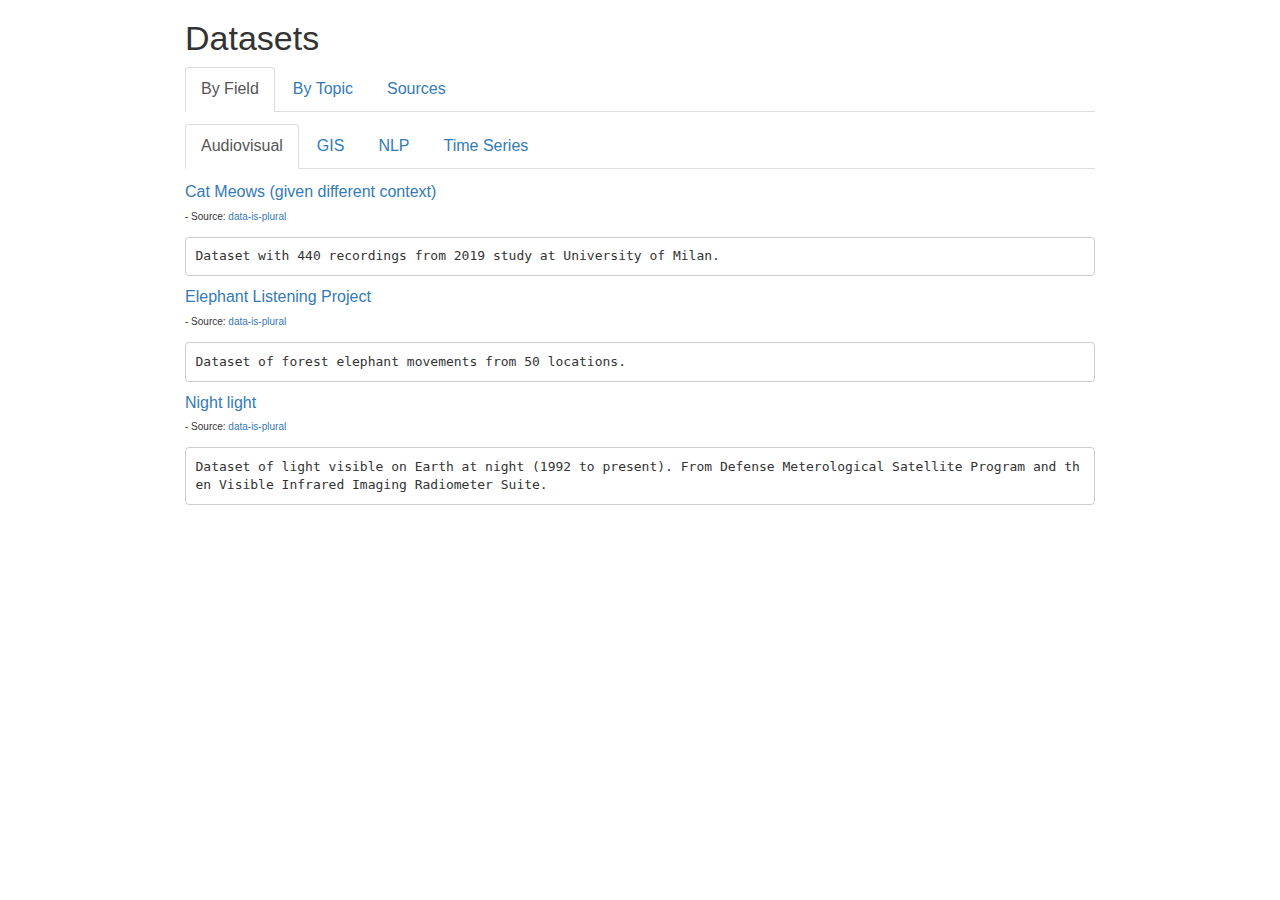
==== docs/index.html @ ca46d52e "minor fix" ====
<!DOCTYPE html>

<html>

<head>

<meta charset="utf-8" />
<meta name="generator" content="pandoc" />
<meta http-equiv="X-UA-Compatible" content="IE=EDGE" />




<title>index.knit</title>

<script src="[data-uri]"></script>
<script src="[data-uri]"></script>
<meta name="viewport" content="width=device-width, initial-scale=1" />
<link href="data:text/css,html%7Bfont%2Dfamily%3Asans%2Dserif%3B%2Dwebkit%2Dtext%2Dsize%2Dadjust%3A100%25%3B%2Dms%2Dtext%2Dsize%2Dadjust%3A100%25%7Dbody%7Bmargin%3A0%7Darticle%2Caside%2Cdetails%2Cfigcaption%2Cfigure%2Cfooter%2Cheader%2Chgroup%2Cmain%2Cmenu%2Cnav%2Csection%2Csummary%7Bdisplay%3Ablock%7Daudio%2Ccanvas%2Cprogress%2Cvideo%7Bdisplay%3Ainline%2Dblock%3Bvertical%2Dalign%3Abaseline%7Daudio%3Anot%28%5Bcontrols%5D%29%7Bdisplay%3Anone%3Bheight%3A0%7D%5Bhidden%5D%2Ctemplate%7Bdisplay%3Anone%7Da%7Bbackground%2Dcolor%3Atransparent%7Da%3Aactive%2Ca%3Ahover%7Boutline%3A0%7Dabbr%5Btitle%5D%7Bborder%2Dbottom%3A1px%20dotted%7Db%2Cstrong%7Bfont%2Dweight%3A700%7Ddfn%7Bfont%2Dstyle%3Aitalic%7Dh1%7Bmargin%3A%2E67em%200%3Bfont%2Dsize%3A2em%7Dmark%7Bcolor%3A%23000%3Bbackground%3A%23ff0%7Dsmall%7Bfont%2Dsize%3A80%25%7Dsub%2Csup%7Bposition%3Arelative%3Bfont%2Dsize%3A75%25%3Bline%2Dheight%3A0%3Bvertical%2Dalign%3Abaseline%7Dsup%7Btop%3A%2D%2E5em%7Dsub%7Bbottom%3A%2D%2E25em%7Dimg%7Bborder%3A0%7Dsvg%3Anot%28%3Aroot%29%7Boverflow%3Ahidden%7Dfigure%7Bmargin%3A1em%2040px%7Dhr%7Bheight%3A0%3B%2Dwebkit%2Dbox%2Dsizing%3Acontent%2Dbox%3B%2Dmoz%2Dbox%2Dsizing%3Acontent%2Dbox%3Bbox%2Dsizing%3Acontent%2Dbox%7Dpre%7Boverflow%3Aauto%7Dcode%2Ckbd%2Cpre%2Csamp%7Bfont%2Dfamily%3Amonospace%2Cmonospace%3Bfont%2Dsize%3A1em%7Dbutton%2Cinput%2Coptgroup%2Cselect%2Ctextarea%7Bmargin%3A0%3Bfont%3Ainherit%3Bcolor%3Ainherit%7Dbutton%7Boverflow%3Avisible%7Dbutton%2Cselect%7Btext%2Dtransform%3Anone%7Dbutton%2Chtml%20input%5Btype%3Dbutton%5D%2Cinput%5Btype%3Dreset%5D%2Cinput%5Btype%3Dsubmit%5D%7B%2Dwebkit%2Dappearance%3Abutton%3Bcursor%3Apointer%7Dbutton%5Bdisabled%5D%2Chtml%20input%5Bdisabled%5D%7Bcursor%3Adefault%7Dbutton%3A%3A%2Dmoz%2Dfocus%2Dinner%2Cinput%3A%3A%2Dmoz%2Dfocus%2Dinner%7Bpadding%3A0%3Bborder%3A0%7Dinput%7Bline%2Dheight%3Anormal%7Dinput%5Btype%3Dcheckbox%5D%2Cinput%5Btype%3Dradio%5D%7B%2Dwebkit%2Dbox%2Dsizing%3Aborder%2Dbox%3B%2Dmoz%2Dbox%2Dsizing%3Aborder%2Dbox%3Bbox%2Dsizing%3Aborder%2Dbox%3Bpadding%3A0%7Dinput%5Btype%3Dnumber%5D%3A%3A%2Dwebkit%2Dinner%2Dspin%2Dbutton%2Cinput%5Btype%3Dnumber%5D%3A%3A%2Dwebkit%2Douter%2Dspin%2Dbutton%7Bheight%3Aauto%7Dinput%5Btype%3Dsearch%5D%7B%2Dwebkit%2Dbox%2Dsizing%3Acontent%2Dbox%3B%2Dmoz%2Dbox%2Dsizing%3Acontent%2Dbox%3Bbox%2Dsizing%3Acontent%2Dbox%3B%2Dwebkit%2Dappearance%3Atextfield%7Dinput%5Btype%3Dsearch%5D%3A%3A%2Dwebkit%2Dsearch%2Dcancel%2Dbutton%2Cinput%5Btype%3Dsearch%5D%3A%3A%2Dwebkit%2Dsearch%2Ddecoration%7B%2Dwebkit%2Dappearance%3Anone%7Dfieldset%7Bpadding%3A%2E35em%20%2E625em%20%2E75em%3Bmargin%3A0%202px%3Bborder%3A1px%20solid%20silver%7Dlegend%7Bpadding%3A0%3Bborder%3A0%7Dtextarea%7Boverflow%3Aauto%7Doptgroup%7Bfont%2Dweight%3A700%7Dtable%7Bborder%2Dspacing%3A0%3Bborder%2Dcollapse%3Acollapse%7Dtd%2Cth%7Bpadding%3A0%7D%40media%20print%7B%2A%2C%3Aafter%2C%3Abefore%7Bcolor%3A%23000%21important%3Btext%2Dshadow%3Anone%21important%3Bbackground%3A0%200%21important%3B%2Dwebkit%2Dbox%2Dshadow%3Anone%21important%3Bbox%2Dshadow%3Anone%21important%7Da%2Ca%3Avisited%7Btext%2Ddecoration%3Aunderline%7Da%5Bhref%5D%3Aafter%7Bcontent%3A%22%20%28%22%20attr%28href%29%20%22%29%22%7Dabbr%5Btitle%5D%3Aafter%7Bcontent%3A%22%20%28%22%20attr%28title%29%20%22%29%22%7Da%5Bhref%5E%3D%22javascript%3A%22%5D%3Aafter%2Ca%5Bhref%5E%3D%22%23%22%5D%3Aafter%7Bcontent%3A%22%22%7Dblockquote%2Cpre%7Bborder%3A1px%20solid%20%23999%3Bpage%2Dbreak%2Dinside%3Aavoid%7Dthead%7Bdisplay%3Atable%2Dheader%2Dgroup%7Dimg%2Ctr%7Bpage%2Dbreak%2Dinside%3Aavoid%7Dimg%7Bmax%2Dwidth%3A100%25%21important%7Dh2%2Ch3%2Cp%7Borphans%3A3%3Bwidows%3A3%7Dh2%2Ch3%7Bpage%2Dbreak%2Dafter%3Aavoid%7D%2Enavbar%7Bdisplay%3Anone%7D%2Ebtn%3E%2Ecaret%2C%2Edropup%3E%2Ebtn%3E%2Ecaret%7Bborder%2Dtop%2Dcolor%3A%23000%21important%7D%2Elabel%7Bborder%3A1px%20solid%20%23000%7D%2Etable%7Bborder%2Dcollapse%3Acollapse%21important%7D%2Etable%20td%2C%2Etable%20th%7Bbackground%2Dcolor%3A%23fff%21important%7D%2Etable%2Dbordered%20td%2C%2Etable%2Dbordered%20th%7Bborder%3A1px%20solid%20%23ddd%21important%7D%7D%40font%2Dface%7Bfont%2Dfamily%3A%27Glyphicons%20Halflings%27%3Bsrc%3Aurl%28data%3Aapplication%2Fvnd%2Ems%2Dfontobject%3Bbase64%2Cn04AAEFNAAACAAIABAAAAAAABQAAAAAAAAABAJABAAAEAExQAAAAAAAAAAIAAAAAAAAAAAEAAAAAAAAAJxJ%[base64]%2FSEdmjKHUbyow8ATBE40IvWA3vTu8LiABDQ%2BpexwUMcm1SMnNryctQSiI1K5ZnbOlXKmnVV5YvRe6RnNMFNCOs1KNVpn6yZhCJkRtVRNzEufeIq7HgSrcx4S8h%2Fv4vnrrKc6oCNxmSk2uKlZQHBii6iKFoH0746ThvkO1kJHlxjrkxs%2BLWORaDQBEtiYJIR5IB9Bi1UyL4Rmr0BNigNkMzlKQmnofBHviqVzUxwdMb3NdCn69hy%2BpRYVKGVS%2F1tnsqv4LL7wCCPZZAZPT4aCShHjHJVNuXbmMrY5LeQaGnvAkXlVrJgKRAUdFjrWEah9XebPeQMj7KS7DIBAFt8ycgC5PLGUOHSE3ErGZCiViNLL5ZARfywnCoZaKQCu6NuFX42AEeKtKUGnr%2FCm2Cy8tpFhBPMW5Fxi4Qm4TkDWh4IWFDClhU2hRWosUWqcKLlgyXB%2BlSHaWaHiWlBAR8SeSgSPCQxdVQgzUixWKSTrIQEbU94viDctkvX%2BVSjJuUmV8L4CXShI11esnp0pjWNZIyxKHS4wVQ2ime1P4RnhvGw0aDN1OLAXGERsB7buFpFGGBAre4QEQR0HOIO5oYH305G%2BKspT%2FFupEGGafCCwxSe6ZUa%2B073rXHnNdVXE6eWvibUS27XtRzkH838mYLMBmYysZTM0EM3A1fbpCBYFccN1B%2FEnCYu%2FTgCGmr7bMh8GfYL%2BBfcLvB0gRagC09w9elfldaIy%2FhNCBLRgBgtCC7jAF63wLSMAfbfAlEggYU0bUA7ACCJmTDpEmJtI78w4%2FBO7dN7JR7J7ZvbYaUbaILSQsRBiF3HGk5fEg6p9unwLvn98r%2BvnsV%2B372uf1xBLq4qU%2F45fTuqaAP%2BpssmCCCTF0mhEow8ZXZOS8D7Q85JsxZ%2BAzok7B7O%2Ff6J8AzYBySZQB%2FQHYUSA%2BEeQhEWiS6AIQzgcsDiER4MjgMBAWDV4AgQ3g1eBgIdweCQmCjJEMkJ%2BPKRWyFHHmg1Wi%2F6xzUgA0LREoKJChwnQa9B%2B5RQZRB3IlBlkAnxyQNaANwHMowzlYSMCBgnbpzvqpl0iTJNCQidDI9ZrSYNIRBhHtUa5YHMHxyGEik9hDE0AKj72AbTCaxtHPUaKZdAZSnQTyjGqGLsmBStCejApUhg4uBMU6mATujEl%2BKdDPbI6Ag4vLr%2BhjY6lbjBeoLKnZl0UZgRX8gTySOeynZVz1wOq7e1hFGYIq%2BMhrGxDLak0PrwYzSXtcuyhXEhwOYofiW%2BEcI%2Fjw8P6IY6ed%2BetAbuqKp5QIapT77LnAe505lMuqL79a0ut4rWexzFttsOsLDy7zvtQzcq3U1qabe7tB0wHWVXji%2BzDbo8x8HyIRUbXnwUcklFv51fvTymiV%2BMXLSmGH9d9%2BaXpD5X6lao41anWGig7IwIdnoBY2ht%2FpO9mClLo4NdXHAsefqWUKlXJkbqPOFhMoR4aiA1BXqhRNbB2Xwi%2B7u%2FjpAoOpKJ0UX24EsrzMfHXViakCNcKjBxuQX8BO0ZqjJ3xXzf%2B61t2VXOSgJ8xu65QKgtN6FibPmPYsXbJRHHqbgATcSZxBqGiDiU4NNNsYBsKD0MIP%2FOfKnlk%2FLkaid%[base64]%2FgFtuW0wR4cgd%2BZKesSV7QkNE2kw6AV4hoIuC02LGmTomyf8PiO6CZzOTLTPQ%2BHW06H%2Btx%2BbQ8LmDYg1pTFrp2oJXgkZTyeRJZM0C8aE2LpFrNVDuhARsN543%2FFV6klQ6Tv1OoZGXLv0igKrl%2FCmJxRmX7JJbJ998VSIPQRyDBICzl4JJlYHbdql30NvYcOuZ7a10uWRrgoieOdgIm4rlq6vNOQBuqESLbXG5lzdJGHw2m0sDYmODXbYGTfSTGRKpssTO95fothJCjUGQgEL4yKoGAF%2F0SrpUDNn8CBgBcSDQByAeNkCXp4S4Ro2Xh4OeaGRgR66PVOsU8bc6TR5%[base64]%2F1SgRCJ1dk4UdBT7OoyuNgLs0oCd8RnrEIb6QdMxT2QjD4zMrJkfgx5aDMcA4orsTtKCqWb%2FVeyceqa5OGSmB28YwH4rFbkQaLoUN8OQQYnD3w2eXpI4ScQfbCUZiJ4yMOIKLyyTc7BQ4uXUw6Ee6%2FxM%2B4Y67ngNBknxIPwuppgIhFcwJyr6EIj%2BLzNj%2FmfR2vhhRlx0BILZoAYruF0caWQ7YxO66UmeguDREAFHYuC7HJviRgVO6ruJH59h%2FC%2FPkgSle8xNzZJULLWq9JMDTE2fjGE146a1Us6PZDGYle6ldWRqn%2FpdpgHKNGrGIdkRK%2BKPETT9nKT6kLyDI8xd9A1FgWmXWRAIHwZ37WyZHOVyCadJEmMVz0MadMjDrPho%2BEIochkVC2xgGiwwsQ6DMv2P7UXqT4x7CdcYGId2BJQQa85EQKmCmwcRejQ9Bm4oATENFPkxPXILHpMPUyWTI5rjNOsIlmEeMbcOCEqInpXACYQ9DDxmFo9vcmsDblcMtg4tqBerNngkIKaFJmrQAPnq1dEzsMXcwjcHdfdCibcAxxA%2Bq%2Fj9m3LM%2FO7WJka4tSidVCjsvo2lQ%2F2ewyoYyXwAYyr2PlRoR5MpgVmSUIrM3PQxXPbgjBOaDQFIyFMJvx3Pc5RSYj12ySVF9fwFPQu2e2KWVoL9q3Ayv3IzpGHUdvdPdrNUdicjsTQ2ISy7QU3DrEytIjvbzJnAkmANXjAFERA0MUoPF3%2F5KFmW14bBNOhwircYgMqoDpUMcDtCmBE82QM2YtdjVLB4kBuKho%2FbcwQdeboqfQartuU3CsCf%2BcXkgYAqp%2F0Ee3RorAZt0AvvOCSI4JICIlGlsV0bsSid%2FNIEALAAzb6HAgyWHBps6xAOwkJIGcB82CxRQq4sJf3FzA70A%2BTRqcqjEMETCoez3mkPcpnoALs0ugJY8kQwrC%[base64]%2FWDHA60cYFaI%2FPjpzquUqdaYGcIq%2BmLez3WLFFCtNBN2QJcrlcoELgiPku5R5dSlJFaCEqEZle1AQzAKC%2B1SotMcBNyQUFuRHRF6OlimSBgjZeTBCwLyc6A%2BP%2FoFRchXTz5ADknYJHxzrJ5pGuIKRQISU6WyKTBBjD8WozmVYWIsto1AS5rxzKlvJu4E%2FvwOiKxRtCWsDM%2BeTHUrmwrCK5BIfMzGkD%2B0Fk5LzBs0jMYXktNDblB06LMNJ09U8pzSLmo14MS0OMjcdrZ31pyQqxJJpRImlSvfYAK8inkYU52QY2FPEVsjoWewpwhRp5yAuNpkqhdb7ku9Seefl2D0B8SMTFD90xi4CSOwwZy9IKkpMtI3FmFUg3%2FkFutpQGNc3pCR7gvC4sgwbupDu3DyEN%2BW6YGLNM21jpB49irxy9BSlHrVDlnihGKHwPrbVFtc%2Bh1rVQKZduxIyojccZIIcOCmhEnC7UkY68WXKQgLi2JCDQkQWJRQuk60hZp0D3rtCTINSeY9Ej2kIKYfGxwOs4j9qMM7fYZiipzgcf7TamnehqdhsiMiCawXnz4xAbyCkLAx5EGbo3Ax1u3dUIKnTxIaxwQTHehPl3V491H0%2BbC5zgpGz7Io%2BmjdhKlPJ01EeMpM7UsRJMi1nGjmJg35i6bQBAAxjO%2FENJubU2mg3ONySEoWklCwdABETcs7ck3jgiuU9pcKKpbgn%2B3YlzV1FzIkB6pmEDOSSyDfPPlQskznctFji0kpgZjW5RZe6x9kYT4KJcXg0bNiCyif%2BpZACCyRMmYsfiKmN9tSO65F0R2OO6ytlEhY5Sj6uRKfFxw0ijJaAx%2Fk3QgnAFSq27%2F2i4GEBA%2BUvTJKK%2F9eISNvG46Em5RZfjTYLdeD8kdXHyrwId%2FDQZUaMCY4gGbke2C8vfjgV%2FY9kkRQOJIn%2FxM9INZSpiBnqX0Q9GlQPpPKAyO5y%2BW5NMPSRdBCUlmuxl40ZfMCnf2Cp044uI9WLFtCi4YVxKjuRCOBWIb4XbIsGdbo4qtMQnNOQz4XDSui7W%2FN6l54qOynCqD3DpWQ%2BmpD7C40D8BZEWGJX3tlAaZBMj1yjvDYKwCJBa201u6nBKE5UE%2B7QSEhCwrXfbRZylAaAkplhBWX50dumrElePyNMRYUrC99UmcSSNgImhFhDI4BXjMtiqkgizUGCrZ8iwFxU6fQ8GEHCFdLewwxYWxgScAYMdMLmcZR6b7rZl95eQVDGVoUKcRMM1ixXQtXNkBETZkVVPg8LoSrdetHzkuM7DjZRHP02tCxA1fmkXKF3VzfN1pc1cv%2F8lbTIkkYpqKM9VOhp65ktYk%2BQ46myFWBapDfyWUCnsnI00QTBQmuFjMZTcd0V2NQ768Fhpby04k2IzNR1wKabuGJqYWwSly6ocMFGTeeI%2BejsWDYgEvr66QgqdcIbFYDNgsm0x9UHY6SCd5%2B7tpsLpKdvhahIDyYmEJQCqMqtCF6UlrE5GXRmbu%[base64]%2FiOmsLtHSWNUWEGk9hScMPShasUA1AcHOtRZlqMeQ0OzYS9vQvYUjOLrzP07BUAFikcJNMi7gIxEw4pL1G54TcmmmoAQ5s7TGWErJZ2Io4yQ0ljRYhL8H5e62oDtLF8aDpnIvZ5R3GWJyAugdiiJW9hQAVTsnCBHhwu7rkBlBX6r3b7ejEY0k5GGeyKv66v%2B6dg7mcJTrWHbtMywbedYqCQ0FPwoytmSWsL8WTtChZCKKzEF7vP6De4x2BJkkniMgSdWhbeBSLtJZR9CTHetK1xb34AYIJ37OegYIoPVbXgJ%2FqDQK%2BbfCtxQRVKQu77WzOoM6SGL7MaZwCGJVk46aImai9fmam%2BWpHG%2B0BtQPWUgZ7RIAlPq6lkECUhZQ2gqWkMYKcYMYaIc4gYCDFHYa2d1nzp3%2BJ1eCBay8IYZ0wQRKGAqvCuZ%2FUgbQPyllosq%2BXtfKIZOzmeJqRazpmmoP%2F76YfkjzV2NlXTDSBYB04SVlNQsFTbGPk1t%2FI4Jktu0XSgifO2ozFOiwd%2F0SssJDn0dn4xqk4GDTTKX73%2FwQyBLdqgJ%2BWx6AQaba3BA9CKEzjtQYIfAsiYamapq80LAamYjinlKXUkxdpIDk0puXUEYzSalfRibAeDAKpNiqQ0FTwoxuGYzRnisyTotdVTclis1LHRQCy%2FqqL8oUaQzWRxilq5Mi0IJGtMY02cGLD69vGjkj3p6pGePKI8bkBv5evq8SjjyU04vJR2cQXQwSJyoinDsUJHCQ50jrFTT7yRdbdYQMB3MYCb6uBzJ9ewhXYPAIZSXfeEQBZZ3GPN3Nbhh%2FwkvAJLXnQMdi5NYYZ5GHE400GS5rXkOZSQsdZgIbzRnF9ueLnsfQ47wHAsirITnTlkCcuWWIUhJSbpM3wWhXNHvt2xUsKKMpdBSbJnBMcihkoDqAd1Zml%2FR4yrzow1Q2A5G%2Bkzo%2FRhRxQS2lCSDRV8LlYLBOOoo1bF4jwJAwKMK1tWLHlu9i0j4Ig8qVm6wE1DxXwAwQwsaBWUg2pOOol2dHxyt6npwJEdLDDVYyRc2D0HbcbLUJQj8gPevQBUBOUHXPrsAPBERICpnYESeu2OHotpXQxRGlCCtLdIsu23MhZVEoJg8Qumj%2FUMMc34IBqTKLDTp76WzL%2FdMjCxK7MjhiGjeYAC%2Fkj%2FjY%2FRde7hpSM1xChrog6yZ7OWTuD56xBJnGFE%2BpT2ElSyCnJcwVzCjkqeNLfMEJqKW0G7OFIp0G%2B9mh50I9o8k1tpCY0xYqFNIALgIfc2me4n1bmJnRZ89oepgLPT0NTMLNZsvSCZAc3TXaNB07vail36%2FdBySis4m9%2FDR8izaLJW6bWCkVgm5T%2Bius3ZXq4xI%2BGnbveLbdRwF2mNtsrE0JjYc1AXknCOrLSu7Te%2Fr4dPYMCl5qtiHNTn%2BTPbh1jCBHH%2BdMJNhwNgs3nT%2BOhQoQ0vYif56BMG6WowAcHR3DjQolxLzyVekHj00PBAaW7IIAF1EF%2BuRIWyXjQMAs2chdpaKPNaB%2BkSezYt0%2BCA04sOg5vx8Fr7Ofa9sUv87h7SLAUFSzbetCCZ9pmyLt6l6%2FTzoA1%2FZBG9bIUVHLAbi%2FkdBFgYGyGwRQGBpkqCEg2ah9UD6EedEcEL3j4y0BQQCiExEnocA3SZboh%2Bepgd3YsOkHskZwPuQ5OoyA0fTA5AXrHcUOQF%2BzkJHIA7PwCDk1gGVmGUZSSoPhNf%2BTklauz98QofOlCIQ%2FtCD4dosHYPqtPCXB3agggQQIqQJsSkB%2Bqn0rkQ1toJjON%2FOtCIB9RYv3PqRA4C4U68ZMlZn6BdgEvi2ziU%2BTQ6NIw3ej%2BAtDwMGEZk7e2IjxUWKdAxyaw9OCwSmeADTPPleyk6UhGDNXQb%2B%2BW6Uk4q6F7%2Frg6WVTo82IoCxSIsFDrav4EPHphD3u4hR53WKVvYZUwNCCeM4PMBWzK%2BEfIthZOkuAwPo5C5jgoZgn6dUdvx5rIDmd58cXXdKNfw3l%2BwM2UjgrDJeQHhbD7HW2QDoZMCujgIUkk5Fg8VCsdyjOtnGRx8wgKRPZN5dR0zPUyfGZFVihbFRniXZFOZGKPnEQzU3AnD1KfR6weHW2XS6KbPJxUkOTZsAB9vTVp3Le1F8q5l%2BDMcLiIq78jxAImD2pGFw0VHfRatScGlK6SMu8leTmhUSMy8Uhdd6xBiH3Gdman4tjQGLboJfqz6fL2WKHTmrfsKZRYX6BTDjDldKMosaSTLdQS7oDisJNqAUhw1PfTlnacCO8vl8706Km1FROgLDmudzxg%2BEWTiArtHgLsRrAXYWdB0NmToNCJdKm0KWycZQqb%2BMw76Qy29iQ5up%2FX7oyw8QZ75kP5F6iJAJz6KCmqxz8fEa%2FxnsMYcIO%2FvEkGRuMckhr4rIeLrKaXnmIzlNLxbFspOphkcnJdnz%2FChp%2FVlpj2P7jJQmQRwGnltkTV5dbF9fE3%2FfxoSqTROgq9wFUlbuYzYcasE0ouzBo%2BdDCDzxKAfhbAZYxQiHrLzV2iVexnDX%2FQnT1fsT%2Fxuhu1ui5qIytgbGmRoQkeQooO8eJNNZsf0iALur8QxZFH0nCMnjerYQqG1pIfjyVZWxhVRznmmfLG00BcBWJE6hzQWRyFknuJnXuk8A5FRDCulwrWASSNoBtR%2BCtGdkPwYN2o7DOw%2FVGlCZPusRBFXODQdUM5zeHDIVuAJBLqbO%2Ff9Qua%2BpDqEPk230Sob9lEZ8BHiCorjVghuI0lI4JDgHGRDD%2FprQ84B1pVGkIpVUAHCG%2Biz3Bn3qm2AVrYcYWhock4jso5%2BJ7HfHVj4WMIQdGctq3psBCVVzupQOEioBGA2Bk%2BUILT7%2BVoX5mdxxA5fS42gISQVi%2FHTzrgMxu0fY6hE1ocUwwbsbWcezrY2n6S8%2F6cxXkOH4prpmPuFoikTzY7T85C4T2XYlbxLglSv2uLCgFv8Quk%2FwdesUdWPeHYIH0R729JIisN9Apdd4eB10aqwXrPt%2BSu9mA8k8n1sjMwnfsfF2j3jMUzXepSHmZ%2FBfqXvzgUNQQWOXO8YEuFBh4QTYCkOAPxywpYu1VxiDyJmKVcmJPGWk%2Fgc3Pov02StyYDahwmzw3E1gYC9wkupyWfDqDSUMpCTH5e5N8B%2F%2FlHiMuIkTNw4USHrJU67bjXGqNav6PBuQSoqTxc8avHoGmvqNtXzIaoyMIQIiiUHIM64cXieouplhNYln7qgc4wBVAYR104kO%2BCvKqsg4yIUlFNThVUAKZxZt1XA34h3TCUUiXVkZ0w8Hh2R0Z5L0b4LZvPd%2Fp1gi%2F07h8qfwHrByuSxglc9cI4QIg2oqvC%2Fqm0i7tjPLTgDhoWTAKDO2ONW5oe%2B%2FeKB9vZB8K6C25yCZ9RFVMnb6NRdRjyVK57CHHSkJBfnM2%2Fj4ODUwRkqrtBBCrDsDpt8jhZdXoy%2F1BCqw3sSGhgGGy0a5Jw6BP%2FTExoCmNFYjZl248A0osgPyGEmRA%2BfAsqPVaNAfytu0vuQJ7rk3J4kTDTR2AlCHJ5cls26opZM4w3jMULh2YXKpcqGBtuleAlOZnaZGbD6DHzMd6i2oFeJ8z9XYmalg1Szd%2FocZDc1C7Y6vcALJz2lYnTXiWEr2wawtoR4g3jvWUU2Ngjd1cewtFzEvM1NiHZPeLlIXFbBPawxNgMwwAlyNSuGF3zizVeOoC9bag1qRAQKQE%2FEZBWC2J8mnXAN2aTBboZ7HewnObE8CwROudZHmUM5oZ%2FUgd%2FJZQK8lvAm43uDRAbyW8gZ%2BZGq0EVerVGUKUSm%2FIdn8AQHdR4m7bue88WBwft9mSCeMOt1ncBwziOmJYI2ZR7ewNMPiCugmSsE4EyQ%2BQATJG6qORMGd4snEzc6B4shPIo4G1T7PgSm8PY5eUkPdF8JZ0VBtadbHXoJgnEhZQaODPj2gpODKJY5Yp4DOsLBFxWbvXN755KWylJm%2BoOd4zEL9Hpubuy2gyyfxh8oEfFutnYWdfB8PdESLWYvSqbElP9qo3u6KTmkhoacDauMNNjj0oy40DFV7Ql0aZj77xfGl7TJNHnIwgqOkenruYYNo6h724%2BzUQ7%2BvkCpZB%2BpGA562hYQiDxHVWOq0oDQl%2FQsoiY%2BcuI7iWq%2FZIBtHcXJ7kks%2Bh2fCNUPA82BzjnqktNts%2BRLdk1VSu%2BtqEn7QZCCsvEqk6FkfiOYkrsw092J8jsfIuEKypNjLxrKA9kiA19mxBD2suxQKCzwXGws7kEJvlhUiV9tArLIdZW0IORcxEzdzKmjtFhsjKy%2F44XYXdI5noQoRcvjZ1RMPACRqYg2V1%2BOwOepcOknRLLFdYgTkT5UApt%2FJhLM3jeFYprZV%2BZow2g8fP%2BU68hkKFWJj2yBbKqsrp25xkZX1DAjUw52IMYWaOhab8Kp05VrdNftqwRrymWF4OQSjbdfzmRZirK8FMJELEgER2PHjEAN9pGfLhCUiTJFbd5LBkOBMaxLr%2FA1SY9dXFz4RjzoU9ExfJCmx%2FI9FKEGT3n2cmzl2X42L3Jh%2BAbQq6sA%2BSs1kitoa4TAYgKHaoybHUDJ51oETdeI%2F9ThSmjWGkyLi5QAGWhL0BG1UsTyRGRJOldKBrYJeB8ljLJHfATWTEQBXBDnQexOHTB%2BUn44zExFE4vLytcu5NwpWrUxO%2F0ZICUGM7hGABXym0V6ZvDST0E370St9MIWQOTWngeoQHUTdCJUP04spMBMS8LSker9cReVQkULFDIZDFPrhTzBl6sed9wcZQTbL%2BBDqMyaN3RJPh%2Fanbx%2BIv%2BqgQdAa3M9Z5JmvYlh4qop%2BHo1F1W5gbOE9YKLgAnWytXElU4G8GtW47lhgFE6gaSs%2Bgs37sFvi0PPVvA5dnCBgILTwoKd%2F%2BDoL9F6inlM7H4rOTzD79KJgKlZO%2FZgt22UsKhrAaXU5ZcLrAglTVKJEmNJvORGN1vqrcfSMizfpsgbIe9zno%2BgBoKVXgIL%2FVI8dB1O5o%2FR3Suez%2FgD7M781ShjKpIIORM%2FnxG%2BjjhhgPwsn2IoXsPGPqYHXA63zJ07M2GPEykQwJBYLK808qYxuIew4frk52nhCsnCYmXiR6CuapvE1IwRB4%2FQftDbEn%2BAucIr1oxrLabRj9q4ae0%2BfXkHnteAJwXRbVkR0mctVSwEbqhJiMSZUp9DNbEDMmjX22m3ABpkrPQQTP3S1sib5pD2VRKRd%2BeNAjLYyT0hGrdjWJZy24OYXRoWQAIhGBZRxuBFMjjZQhpgrWo8SiFYbojcHO8V5DyscJpLTHyx9Fimassyo5U6WNtquUMYgccaHY5amgR3PQzq3ToNM5ABnoB9kuxsebqmYZm0R9qxJbFXCQ1UPyFIbxoUraTJFDpCk0Wk9GaYJKz%2F6oHwEP0Q14lMtlddQsOAU9zlYdMVHiT7RQP3XCmWYDcHCGbVRHGnHuwzScA0BaSBOGkz3lM8CArjrBsyEoV6Ys4qgDK3ykQQPZ3hCRGNXQTNNXbEb6tDiTDLKOyMzRhCFT%2BmAUmiYbV3YQVqFVp9dorv%2BTsLeCykS2b5yyu8AV7IS9cxcL8z4Kfwp%2BxJyYLv1OsxQCZwTB4a8BZ%2F5EdxTBJthApqyfd9u3ifr%2FWILTqq5VqgwMT9SOxbSGWLQJUUWCVi4k9tho9nEsbUh7U6NUsLmkYFXOhZ0kmamaJLRNJzSj%2Fqn4Mso6zb6iLLBXoaZ6AqeWCjHQm2lztnejYYM2eubnpBdKVLORZhudH3JF1waBJKA9%2BW8EhMj3Kzf0L4vi4k6RoHh3Z5YgmSZmk6ns4fjScjAoL8GoOECgqgYEBYUGFVO4FUv4%2FYtowhEmTs0vrvlD%2FCrisnoBNDAcUi%2FteY7OctFlmARQzjOItrrlKuPO6E2Ox93L4O%2F4DcgV%2FdZ7qR3VBwVQxP1GCieA4RIpweYJ5FoYrHxqRBdJjnqbsikA2Ictbb8vE1GYIo9dacK0REgDX4smy6GAkxlH1yCGGsk%2BtgiDhNKuKu3yNrMdxafmKTF632F8Vx4BNK57GvlFisrkjN9WDAtjsWA0ENT2e2nETUb%2Fn7qwhvGnrHuf5bX6Vh%2Fn3xffU3PeHdR%2BFA92i6ufT3AlyAREoNDh6chiMWTvjKjHDeRhOa9YkOQRq1vQXEMppAQVwHCuIcV2g5rBn6GmZZpTR7vnSD6ZmhdSl176gqKTXu5E%2BYbfL0adwNtHP7dT7t7b46DVZIkzaRJOM%2BS6KcrzYVg%2BT3wSRFRQashjfU18NutrKa%2F7PXbtuJvpIjbgPeqd%2BpjmRw6YKpnANFSQcpzTZgpSNJ6J7uiagAbir%2F8tNXJ%2FOsOnRh6iuIexxrmkIneAgz8QoLmiaJ8sLQrELVK2yn3wOHp57BAZJhDZjTBzyoRAuuZ4eoxHruY1pSb7qq79cIeAdOwin4GdgMeIMHeG%2BFZWYaiUQQyC5b50zKjYw97dFjAeY2I4Bnl105Iku1y0lMA1ZHolLx19uZnRdILcXKlZGQx%2FGdEqSsMRU1BIrFqRcV1qQOOHyxOLXEGcbRtAEsuAC2V4K3p5mFJ22IDWaEkk9ttf5Izb2LkD1MnrSwztXmmD%2FQi%2FEmVEFBfiKGmftsPwVaIoZanlKndMZsIBOskFYpDOq3QUs9aSbAAtL5Dbokus2G4%2FasthNMK5UQKCOhU97oaOYNGsTah%2BjfCKsZnTRn5TbhFX8ghg8CBYt%2FBjeYYYUrtUZ5jVij%2Fop7V5SsbA4mYTOwZ46hqdpbB6Qvq3AS2HHNkC15pTDIcDNGsMPXaBidXYPHc6PJAkRh29Vx8KcgX46LoUQBhRM%2B3SW6Opll%2FwgxxsPgKJKzr5QCmwkUxNbeg6Wj34SUnEzOemSuvS2OetRCO8Tyy%2BQbSKVJcqkia%2BGvDefFwMOmgnD7h81TUtMn%2BmRpyJJ349HhAnoWFTejhpYTL9G8N2nVg1qkXBeoS9Nw2fB27t7trm7d%2FQK7Cr4uoCeOQ7%2F8JfKT77KiDzLImESHw%2F0wf73QeHu74hxv7uihi4fTX%2BXEwAyQG3264dwv17aJ5N335Vt9sdrAXhPOAv8JFvzqyYXwfx8WYJaef1gMl98JRFyl5Mv5Uo%2FoVH5ww5OzLFsiTPDns7fS6EURSSWd%2F92BxMYQ8sBaH%2Bj%2BwthQPdVgDGpTfi%2BJQIWMD8xKqULliRH01rTeyF8x8q%2FGBEEEBrAJMPf25UQwi0b8tmqRXY7kIvNkzrkvRWLnxoGYEJsz8u4oOyMp8cHyaybb1HdMCaLApUE%2B%2F7xLIZGP6H9xuSEXp1zLIdjk5nBaMuV%2FyTDRRP8Y2ww5RO6d2D94o%2B6ucWIqUAvgHIHXhZsmDhjVLczmZ3ca0Cb3PpKwt2UtHVQ0BgFJsqqTsnzZPlKahRUkEu4qmkJt%2Bkqdae76ViWe3STan69yaF9%2BfESD2lcQshLHWVu4ovItXxO69bqC5p1nZLvI8NdQB9s9UNaJGlQ5mG947ipdDA0eTIw%2FA1zEdjWquIsQXXGIVEH0thC5M%2BW9pZe7IhAVnPJkYCCXN5a32HjN6nsvokEqRS44tGIs7s2LVTvcrHAF%2BRVmI8L4HUYk4x%2B67AxSMJKqCg8zrGOgvK9kNMdDrNiUtSWuHFpC8%2Fp5qIQrEo%2FH%2B1l%2F0cAwQ2nKmpWxKcMIuHY44Y6DlkpO48tRuUGBWT0FyHwSKO72Ud%2BtJUfdaZ4CWNijzZtlRa8%2BCkmO%2FEwHYfPZFU%2FhzjFWH7vnzHRMo%2BaF9u8qHSAiEkA2HjoNQPEwHsDKOt6hOoK3Ce%2F%2B%2F9boMWDa44I6FrQhdgS7OnNaSzwxWKZMcyHi6LN4WC6sSj0qm2PSOGBTvDs%2FGWJS6SwEN%2FULwpb4LQo9fYjUfSXRwZkynUazlSpvX9e%2BG2zor8l%2BYaMxSEomDdLHGcD6YVQPegTaA74H8%2BV4WvJkFUrjMLGLlvSZQWvi8%2FQA7yzQ8GPno%2F%2F5SJHRP%2FOqKObPCo81s%2F%2B6WgLqykYpGAgQZhVDEBPXWgU%2FWzFZjKUhSFInufPRiMAUULC6T11yL45ZrRoB4DzOyJShKXaAJIBS9wzLYIoCEcJKQW8GVCx4fihqJ6mshBUXSw3wWVj3grrHQlGNGhIDNNzsxQ3M%2BGWn6ASobIWC%2BLbYOC6UpahVO13Zs2zOzZC8z7FmA05JhUGyBsF4tsG0drcggIFzgg%2Fkpf3%2BCnAXKiMgIE8Jk%2FMhpkc8DUJEUzDSnWlQFme3d0sHZDrg7LavtsEX3cHwjCYA17pMTfx8Ajw9hHscN67hyo%2BRJQ4458RmPywXykkVcW688oVUrQhahpPRvTWPnuI0B%2BSkQu7dCyvLRyFYlC1LG1gRCIvn3rwQeINzZQC2KXq31FaR9UmVV2QeGVqBHjmE%2BVMd3b1fhCynD0pQNhCG6%2FWCDbKPyE7NRQzL3BzQAJ0g09aUzcQA6mUp9iZFK6Sbp%2FYbHjo%2B%2B7%2FWj8S4YNa%2BZdqAw1hDrKWFXv9%2BzaXpf8ZTDSbiqsxnwN%2FCzK5tPkOr4tRh2kY3Bn9JtalbIOI4b3F7F1vPQMfoDcdxMS8CW9m%2FNCW%2FHILTUVWQIPiD0j1A6bo8vsv6P1hCESl2abrSJWDrq5sSzUpwoxaCU9FtJyYH4QFMxDBpkkBR6kn0LMPO%2B5EJ7Z6bCiRoPedRZ%2FP0SSdii7ZnPAtVwwHUidcdyspwncz5uq6vvm4IEDbJVLUFCn%2FLvIHfooUBTkFO130FC7CmmcrKdgDJcid9mvVzsDSibOoXtIf9k6ABle3PmIxejodc4aob0QKS432srrCMndbfD454q52V01G4q913mC5HOsTzWF4h2No1av1VbcUgWAqyoZl%2B11PoFYnNv2HwAODeNRkHj%2B8SF1fcvVBu6MrehHAZK1Gm69ICcTKizykHgGFx7QdowTVAsYEF2tVc0Z6wLryz2FI1sc5By2znJAAmINndoJiB4sfPdPrTC8RnkW7KRCwxC6YvXg5ahMlQuMpoCSXjOlBy0Kij%2BbsCYPbGp8BdCBiLmLSAkEQRaieWo1SYvZIKJGj9Ur%2FeWHjiB7SOVdqMAVmpBvfRiebsFjger7DC%2B8kRFGtNrTrnnGD2GAJb8rQCWkUPYHhwXsjNBSkE6lGWUj5QNhK0DMNM2l%2BkXRZ0KLZaGsFSIdQz%2FHXDxf3%2FTE30%2BDgBKWGWdxElyLccJfEpjsnszECNoDGZpdwdRgCixeg9L4EPhH%2BRptvRMVRaahu4cySjS3P5wxAUCPkmn%2BrhyASpmiTaiDeggaIxYBmtLZDDhiWIJaBgzfCsAGUF1Q1SFZYyXDt9skCaxJsxK2Ms65dmdp5WAZyxik%2FzbrTQk5KmgxCg%2Ff45L0jywebOWUYFJQAJia7XzCV0x89rpp%2Ff3AVWhSPyTanqmik2SkD8A3Ml4NhIGLAjBXtPShwKYfi2eXtrDuKLk4QlSyTw1ftXgwqA2jUuopDl%2B5tfUWZNwBpEPXghzbBggYCw%2Fdhy0ntds2yeHCDKkF%2FYxQjNIL%2FF%2F37jLPHCKBO9ibwYCmuxImIo0ijV2Wbg3kSN2psoe8IsABv3RNFaF9uMyCtCYtqcD%2BqNOhwMlfARQUdJ2tUX%2BMNJqOwIciWalZsmEjt07tfa8ma4cji9sqz%2BQ9hWfmMoKEbIHPOQORbhQRHIsrTYlnVTNvcq1imqmmPDdVDkJgRcTgB8Sb6epCQVmFZe%2BjGDiNJQLWnfx%2BdrTKYjm0G8yH0ZAGMWzEJhUEQ4Maimgf%2Fbkvo8PLVBsZl152y5S8%2BHRDfZIMCbYZ1WDp4yrdchOJw8k6R%2B%2F2pHmydK4NIK2PHdFPHtoLmHxRDwLFb7eB%2BM4zNZcB9NrAgjVyzLM7xyYSY13ykWfIEEd2n5%2FiYp3ZdrCf7fL%2Ben%2BsIJu2W7E30MrAgZBD1rAAbZHPgeAMtKCg3NpSpYQUDWJu9bT3V7tOKv%2BNRiJc8JAKqqgCA%2FPNRBR7ChpiEulyQApMK1AyqcWnpSOmYh6yLiWkGJ2mklCSPIqN7UypWj3dGi5MvsHQ87MrB4VFgypJaFriaHivwcHIpmyi5LhNqtem4q0n8awM19Qk8BOS0EsqGscuuydYsIGsbT5GHnERUiMpKJl4ON7qjB4fEqlGN%2FhCky89232UQCiaeWpDYCJINXjT6xl4Gc7DxRCtgV0i1ma4RgWLsNtnEBRQFqZggCLiuyEydmFd7WlogpkCw5G1x4ft2psm3KAREwVwr1Gzl6RT7FDAqpVal34ewVm3VH4qn5mjGj%2BbYL1NgfLNeXDwtmYSpwzbruDKpTjOdgiIHDVQSb5%2FzBgSMbHLkxWWgghIh9QTFSDILixVwg0Eg1puooBiHAt7DzwJ7m8i8%2Fi%2BjHvKf0QDnnHVkVTIqMvIQImOrzCJwhSR7qYB5gSwL6aWL9hERHCZc4G2%2BJrpgHNB8eCCmcIWIQ6rSdyPCyftXkDlErUkHafHRlkOIjxGbAktz75bnh50dU7YHk%2BMz7wwstg6RFZb%2BTZuSOx1qqP5C66c0mptQmzIC2dlpte7vZrauAMm%2F7RfBYkGtXWGiaWTtwvAQiq2oD4YixPLXE2khB2FRaNRDTk%2B9sZ6K74Ia9VntCpN4BhJGJMT4Z5c5FhSepRCRWmBXqx%2BwhVZC4me4saDs2iNqXMuCl6iAZflH8fscC1sTsy4PHeC%2BXYuqMBMUun5YezKbRKmEPwuK%2BCLzijPEQgfhahQswBBLfg%[base64]%2BRCMlDDbElcjaROLDoualmUIQ88Kekk3iM4OQrADcxi3rJguS4MOIBIgKgXrjd1WkbCdqxJk%2F4efRIFsavZA7KvvJQqp3Iid5Z0NFc5aiMRzGN3vrpBzaMy4JYde3wr96PjN90AYOIbyp6T4zj8LoE66OGcX1Ef4Z3KoWLAUF4BTg7ug%2FAbkG5UNQXAMkQezujSHeir2uTThgd3gpyzDrbnEdDRH2W7U6PeRvBX1ZFMP5RM%2BZu6UUZZD8hDPHldVWntTCNk7To8IeOW9yn2wx0gmurwqC60AOde4r3ETi5pVMSDK8wxhoGAoEX9NLWHIR33VbrbMveii2jAJlrxwytTHbWNu8Y4N8vCCyZjAX%2FpcsfwXbLze2%2BD%2Bu33OGBoJyAAL3jn3RuEcdp5If8O%2Ba4NKWvxOTyDltG0IWoHhwVGe7dKkCWFT%2B%2Btm%2BhaBCikRUUMrMhYKZJKYoVuv%2FbsJzO8DwfVIInQq3g3BYypiz8baogH3r3GwqCwFtZnz4xMjAVOYnyOi5HWbFA8n0qz1OjSpHWFzpQOpvkNETZBGpxN8ybhtqV%2FDMUxd9uFZmBfKXMCn%2FSqkWJyKPnT6lq%2B4zBZni6fYRByJn6OK%2BOgPBGRAJluwGSk4wxjOOzyce%2FPKODwRlsgrVkdcsEiYrqYdXo0Er2GXi2GQZd0tNJT6c9pK1EEJG1zgDJBoTVuCXGAU8BKTvCO%2FcEQ1Wjk3Zzuy90JX4m3O5IlxVFhYkSUwuQB2up7jhvkm%2BbddRQu5F9s0XftGEJ9JSuSk%2BZachCbdU45fEqbugzTIUokwoAKvpUQF%2FCvLbWW5BNQFqFkJg2f30E%2F48StNe5QwBg8zz3YAJ82FZoXBxXSv4QDooDo79NixyglO9AembuBcx5Re3CwOKTHebOPhkmFC7wNaWtoBhFuV4AkEuJ0J%2B1pT0tLkvFVZaNzfhs%2FKd3%2BA9YsImlO4XK4vpCo%2FelHQi%2F9gkFg07xxnuXLt21unCIpDV%2BbbRxb7FC6nWYTsMFF8%2B1LUg4JFjVt3vqbuhHmDKbgQ4e%2BRGizRiO8ky05LQGMdL2IKLSNar0kNG7lHJMaXr5mLdG3nykgj6vB%2FKVijd1ARWkFEf3yiUw1v%2FWaQivVUpIDdSNrrKbjO5NPnxz6qTTGgYg03HgPhDrCFyYZTi3XQw3HXCva39mpLNFtz8AiEhxAJHpWX13gCTAwgm9YTvMeiqetdNQv6IU0hH0G%2BZManTqDLPjyrOse7WiiwOJCG%[base64]%2F6gQKuihPtiUtlCQVPohUgzfezTg8o1b3n9pNZeco1QucaoXe40Fa5JYhqdTspFmxGtW9h5ezLFZs3j%2FN46f%2BS2rjYNC2JySXrnSAFhvAkz9a5L3pza8eYKHNoPrvBRESpxYPJdKVUxBE39nJ1chrAFpy4MMkf0qKgYALctGg1DQI1kIymyeS2AJNT4X240d3IFQb%2F0jQbaHJ2YRK8A%2Bls6WMhWmpCXYG5jqapGs5%2FeOJErxi2%2F2KWVHiPellTgh%2FfNl%2F2KYPKb7DUcAg%2BmCOPQFCiU9Mq%2FWLcU1xxC8aLePFZZlE%2BPCLzf7ey46INWRw2kcXySR9FDgByXzfxiNKwDFbUSMMhALPFSedyjEVM5442GZ4hTrsAEvZxIieSHGSgkwFh%2FnFNdrrFD4tBH4Il7fW6ur4J8Xaz7RW9jgtuPEXQsYk7gcMs2neu3zJwTyUerHKSh1iTBkj2YJh1SSOZL5pLuQbFFAvyO4k1Hxg2h99MTC6cTUkbONQIAnEfGsGkNFWRbuRyyaEZInM5pij73EA9rPIUfU4XoqQpHT9THZkW%2BoKFLvpyvTBMM69tN1Ydwv1LIEhHsC%2BueVG%2Bw%2BkyCPsvV3erRikcscHjZCkccx6VrBkBRusTDDd8847GA7p2Ucy0y0HdSRN6YIBciYa4vuXcAZbQAuSEmzw%2BH%2FAuOx%2BaH%2BtBL88H57D0MsqyiZxhOEQkF%2F8DR1d2hSPMj%2FsNOa5rxcUnBgH8ictv2J%2Bcb4BA4v3MCShdZ2vtK30vAwkobnEWh7rsSyhmos3WC93Gn9C4nnAd%2FPjMMtQfyDNZsOPd6XcAsnBE%2FmRHtHEyJMzJfZFLE9OvQa0i9kUmToJ0ZxknTgdl%2FXPV8xoh0K7wNHHsnBdvFH3sv52lU7UFteseLG%2FVanIvcwycVA7%2BBE1Ulyb20BvwUWZcMTKhaCcmY3ROpvonVMV4N7yBXTL7IDtHzQ4CCcqF66LjF3xUqgErKzolLyCG6Kb7irP%2FMVTCCwGRxfrPGpMMGvPLgJ881PHMNMIO09T5ig7AzZTX%2F5PLlwnJLDAPfuHynSGhV4tPqR3gJ4kg4c06c%2FF1AcjGytKm2Yb5jwMotF7vro4YDLWlnMIpmPg36NgAZsGA0W1spfLSue4xxat0Gdwd0lqDBOgIaMANykwwDKejt5YaNtJYIkrSgu0KjIg0pznY0SCd1qlC6R19g97UrWDoYJGlrvCE05J%2F5wkjpkre727p5PTRX5FGrSBIfJqhJE%2FIS876PaHFkx9pGTH3oaY3jJRvLX9Iy3Edoar7cFvJqyUlOhAEiOSAyYgVEGkzHdug%2BoRHIEOXAExMiTSKU9A6nmRC8mp8iYhwWdP2U%[base64]%2FBQQp1sWlNolpIu4ekxUTBV7NmxOFKEBmmN%2BnA7pvF78%2FRII5ZHA09OAiE%2F66MF6HQ%2BqVEJCHxwymukkNvzqHEh52dULPbVasfQMgTDyBZzx4007YiKdBuUauQOt27Gmy8ISclPmEUCIcuLbkb1mzQSqIa3iE0PJh7UMYQbkpe%2BhXjTJKdldyt2mVPwywoODGJtBV1lJTgMsuSQBlDMwhEKIfrvsxGQjHPCEfNfMAY2oxvyKcKPUbQySkKG6tj9AQyEW3Q5rpaDJ5Sns9ScLKeizPRbvWYAw4bXkrZdmB7CQopCH8NAmqbuciZChHN8lVGaDbCnmddnqO1PQ4ieMYfcSiBE5zzMz%2BJV%2F4eyzrzTEShvqSGzgWimkNxLvUj86iAwcZuIkqdB0VaIB7wncLRmzHkiUQpPBIXbDDLHBlq7vp9xwuC9AiNkIptAYlG7Biyuk8ILdynuUM1cHWJgeB%2BK3wBP%2FineogxkvBNNQ4AkW0hvpBOQGFfeptF2YTR75MexYDUy7Q%2F9uocGsx41O4IZhViw%2F2FvAEuGO5g2kyXBUijAggWM08bRhXg5ijgMwDJy40QeY%2FcQpUDZiIzmvskQpO5G1zyGZA8WByjIQU4jRoFJt56behxtHUUE%2Fom7Rj2psYXGmq3llVOCgGYKNMo4pzwntITtapDqjvQtqpjaJwjHmDzSVGLxMt12gEXAdLi%2FcaHSM3FPRGRf7dB7YC%2BcD2ho6oL2zGDCkjlf%2FDFoQVl8GS%2F56wur3rdV6ggtzZW60MRB3g%2BU1W8o8cvqIpMkctiGVMzXUFI7FacFLrgtdz4mTEr4aRAaQ2AFQaNeG7GX0yOJgMRYFziXdJf24kg%2FgBQIZMG%2FYcPEllRTVNoDYR6oSJ8wQNLuihfw81UpiKPm714bZX1KYjcXJdfclCUOOpvTxr9AAJevTY4HK%2FG7F3mUc3GOAKqh60zM0v34v%2BELyhJZqhkaMA8UMMOU90f8RKEJFj7EqepBVwsRiLbwMo1J2zrE2UYJnsgIAscDmjPjnzI8a719Wxp757wqmSJBjXowhc46QN4RwKIxqEE6E5218OeK7RfcpGjWG1jD7qND%2B%2FGTk6M56Ig4yMsU6LUW1EWE%2BfIYycVV1thldSlbP6ltdC01y3KUfkobkt2q01YYMmxpKRvh1Z48uNKzP%2FIoRIZ%2FF6buOymSnW8gICitpJjKWBscSb9JJKaWkvEkqinAJ2kowKoqkqZftRqfRQlLtKoqvTRDi2vg%2FRrPD%2Fd3a09J8JhGZlEkOM6znTsoMCsuvTmywxTCDhw5dd0GJOHCMPbsj3QLkTE3MInsZsimDQ3HkvthT7U9VA4s6G07sID0FW4SHJmRGwCl%2BMu4xf0ezqeXD2PtPDnwMPo86sbwDV%2B9PWcgFcARUVYm3hrFQrHcgMElFGbSM2A1zUYA3baWfheJp2AINmTJLuoyYD%2FOwA4a6V0ChBN97E8YtDBerUECv0u0TlxR5yhJCXvJxgyM73Bb6pyq0jTFJDZ4p1Am1SA6sh8nADd1hAcGBMfq4d%2FUfwnmBqe0Jun1n1LzrgKuZMAnxA3NtCN7Klf4BH%2B14B7ibBmgt0TGUafVzI4uKlpF7v8NmgNjg90D6QE3tbx8AjSAC%2BOA1YJvclyPKgT27QpIEgVYpbPYGBsnyCNrGz9XUsCHkW1QAHgL2STZk12QGqmvAB0NFteERkvBIH7INDsNW9KKaAYyDMdBEMzJiWaJHZALqDxQDWRntumSDPcplyFiI1oDpT8wbwe01AHhW6%2BvAUUBoGhY3CT2tgwehdPqU%2F4Q7ZLYvhRl%2FogOvR9O2%2BwkkPKW5vCTjD2fHRYXONCoIl4Jh1bZY0ZE1O94mMGn%2FdFSWBWzQ%2FVYk%2BGezi46RgiDv3EshoTmMSlioUK6MQEN8qeyK6FRninyX8ZPeUWjjbMJChn0n%2FyJvrq5bh5UcCAcBYSafTFg7p0jDgrXo2QWLb3WpSOET%2FHh4oSadBTvyDo10IufLzxiMLAnbZ1vcUmj3w7BQuIXjEZXifwukVxrGa9j%2BDXfpi12m1RbzYLg9J2wFergEwOxFyD0%2FJstNK06ZN2XdZSGWxcJODpQHOq4iKqjqkJUmPu1VczL5xTGUfCgLEYyNBCCbMBFT%2FcUP6pE%2FmujnHsSDeWxMbhrNilS5MyYR0nJyzanWXBeVcEQrRIhQeJA6Xt4f2eQESNeLwmC10WJVHqwx8SSyrtAAjpGjidcj1E2FYN0LObUcFQhafUKTiGmHWRHGsFCB%2BHEXgrzJEB5bp0QiF8ZHh11nFX8AboTD0PS4O1LqF8XBks2MpjsQnwKHF6HgaKCVLJtcr0XjqFMRGfKv8tmmykhLRzu%2BvqQ02%2BKpJBjaLt9ye1Ab%2BBbEBhy4EVdIJDrL2naV0o4wU8YZ2Lq04FG1mWCKC%2BUwkXOoAjneU%2FxHplMQo2cXUlrVNqJYczgYlaOEczVCs%2FOCgkyvLmTmdaBJc1iBLuKwmr6qtRnhowngsDxhzKFAi02tf8bmET8BO27ovJKF1plJwm3b0JpMh38%2BxsrXXg7U74QUM8ZCIMOpXujHntKdaRtsgyEZl5MClMVMMMZkZLNxH9%2Bb8fH6%2Bb8Lev30A9TuEVj9CqAdmwAAHBPbfOBFEATAPZ2CS0OH1Pj%2F0Q7PFUcC8hDrxESWdfgFRm%2B7vvWbkEppHB4T%2F1ApWnlTIqQwjcPl0VgS1yHSmD0OdsCVST8CQVwuiew1Y%2Bg3QGFjNMzwRB2DSsAk26cmA8lp2wIU4p93AUBiUHFGOxOajAqD7Gm6NezNDjYzwLOaSXRBYcWipTSONHjUDXCY4mMI8XoVCR%2FRrs%2FJLKXgEx%2BqkmeDlFOD1%2FyTQNDClRuiUyKYCllfMiQiyFkmuTz2vLsBNyRW%2Bxz%2B5FElFxWB28VjYIGZ0Yd%2B5wIjkcoMaggxswbT0pCmckRAErbRlIlcOGdBo4djTNO8FAgQ%2BlT6vPS60BwTRSUAM3ddkEAZiwtEyArrkiDRnS7LJ%2B2hwbzd2YDQagSgACpsovmjil5wfPuXq3GuH0CyE7FK3M4FgRaFoIkaodORrPx1%2BJpI9psyNYIFuJogZa0%2F1AhOWdlHQxdAgbwacsHqPZo8u%2FngAH2GmaTdhYnBfSDbBfh8CHq6Bx5bttP2%2BRdM%2BMAaYaZ0Y%2FADkbNCZuAyAVQa2OcXOeICmDn9Q%2FeFkDeFQg5MgHEDXq%2FtVjj%2Bjtd26nhaaolWxs1ixSUgOBwrDhRIGOLyOVk2%2FBc0UxvseQCO2pQ2i%2BKrfhu%2FWeBovNb5dJxQtJRUDv2mCwYVpNl2efQM9xQHnK0JwLYt%2FU0Wf%2BphiA4uw8G91slC832pmOTCAoZXohg1fewCZqLBhkOUBofBWpMPsqg7XEXgPfAlDo2U5WXjtFdS87PIqClCK5nW6adCeXPkUiTGx0emOIDQqw1yFYGHEVx20xKjJVYe0O8iLmnQr3FA9nSIQilUKtJ4ZAdcTm7%2BExseJauyqo30hs%2B1qSW211A1SFAOUgDlCGq7eTIcMAeyZkV1SQJ4j%2Fe1Smbq4HcjqgFbLAGLyKxlMDMgZavK5NAYH19Olz3la%2FQCTiVelFnU6O%2FGCvykqS%2FwZJDhKN9gBtSOp%2F1SP5VRgJcoVj%2Bkmf2wBgv4gjrgARBWiURYx8xENV3bEVUAAWWD3dYDKAIWk5opaCFCMR5ZjJExiCAw7gYiSZ2rkyTce4eNMY3lfGn%2B8p6%2BvBckGlKEXnA6Eota69OxDO9oOsJoy28BXOR0UoXNRaJD5ceKdlWMJlOFzDdZNpc05tkMGQtqeNF2lttZqNco1VtwXgRstLSQ6tSPChgqtGV5h2DcDReIQadaNRR6AsAYKL5gSFsCJMgfsaZ7DpKh8mg8Wz8V7H%2BgDnLuMxaWEIUPevIbClgap4dqmVWSrPgVYCzAoZHIa5z2Ocx1D%2FGvDOEqMOKLrMefWIbSWHZ6jbgA8qVBhYNHpx0P%2BjAgN5TB3haSifDcApp6yymEi6Ij%2FGsEpDYUgcHATJUYDUAmC1SCkJ4cuZXSAP2DEpQsGUjQmKJfJOvlC2x%2FpChkOyLW7KEoMYc5FDC4v2FGqSoRWiLsbPCiyg1U5yiHZVm1XLkHMMZL11%2Fyxyw0UnGig3MFdZklN5FI%2FqiT65T%2BjOXOdO7XbgWurOAZR6Cv9uu1cm5LjkXX4xi6mWn5r5NjBS0gTliHhMZI2WNqSiSphEtiCAwnafS11JhseDGHYQ5%2BbqWiAYiAv6Jsf79%2FVUs4cIl%2Bn6%2BWOjcgB%2F2l5TreoAV2717JzZbQIR0W1cl%[base64]%2FPhoawJDrGAP0JYWHgAVUByo%2FbGdiv2T2EMg8gsS14%2FrAdzlOYazFE7w4OzxeKiWdm3nSOnQRRKXSlVo8HEAbBfyJMKqoq%2BSCcTSx5NDtbFwNlh8VhjGGDu7JG5%2FTAGAvniQSSUog0pNzTim8Owc6QTuSKSTXlQqwV3eiEnklS3LeSXYPXGK2VgeZBqNcHG6tZHvA3vTINhV0ELuQdp3t1y9%2BogD8Kk%2FW7QoRN1UWPqM4%2BxdygkFDPLoTaumKReKiLWoPHOfY54m3qPx4c%2B4pgY3MRKKbljG8w4wvz8pxk3AqKsy4GMAkAtmRjRMsCxbb4Q2Ds0Ia9ci8cMT6DmsJG00XaHCIS%2Bo3F8YVVeikw13w%2BOEDaCYYhC0ZE54kA4jpjruBr5STWeqQG6M74HHL6TZ3lXrd99ZX%2B%2B7LhNatQaZosuxEf5yRA15S9gPeHskBIq3Gcw81AGb9%2FO53DYi%2F5CsQ51EmEh8Rkg4vOciClpy4d04eYsfr6fyQkBmtD%2BP8sNh6e%2BXYHJXT%2FlkXxT4KXU5F2sGxYyzfniMMQkb9OjDN2C8tRRgTyL7GwozH14PrEUZc6oz05Emne3Ts5EG7WolDmU8OB1LDG3VrpQxp%2BpT0KYV5dGtknU64JhabdqcVQbGZiAxQAnvN1u70y1AnmvOSPgLI6uB4AuDGhmAu3ATkJSw7OtS%2F2ToPjqkaq62%2F7WFG8advGlRRqxB9diP07JrXowKR9tpRa%2BjGJ91zxNTT1h8I2PcSfoUPtd7NejVoH03EUcqSBuFZPkMZhegHyo2ZAITovmm3zAIdGFWxoNNORiMRShgwdYwFzkPw5PA4a5MIIQpmq%2Bnsp3YMuXt%2FGkXxLx%2FP6%2BZJS0lFyz4MunC3eWSGE8xlCQrKvhKUPXr0hjpAN9ZK4PfEDrPMfMbGNWcHDzjA7ngMxTPnT7GMHar%2BgMQQ3NwHCv4zH4BIMYvzsdiERi6gebRmerTsVwZJTRsL8dkZgxgRxmpbgRcud%2BYlCIRpPwHShlUSwuipZnx9QCsEWziVazdDeKSYU5CF7UVPAhLer3CgJOQXl%2Fzh575R5rsrmRnKAzq4POFdgbYBuEviM4%2BLVC15ssLNFghbTtHWerS1hDt5s4qkLUha%2FqpZXhWh1C6lTQAqCNQnaDjS7UGFBC6wTu8yFnKJnExCnAs3Ok9yj5KpfZESQ4lTy5pTGTnkAUpxI%2ByjEldJfSo4y0QhG4i4IwkRFGcjWY8%2BEzgYYJUK7BXQksLxAww%2FYYWBMhJILB9e8ePEJ4OP7z%2B4%2FwOQDl64iOYDp26DaONPxpKtBxq%2FaTzRGarm3VkPYTLJKx6Z%2FMw2YbBGseJhPMwhhNswrIkyvV2BYzrvZbxLpKwcWJhYmFtVZ%2BlPEq91FzVp1HlQY1bZVLqeNR9SAUn6n0E28k%2FUuGkNpP1DBI5ch%2FEehZfjUQ9aE41NhETExoPT2gGQz0IhWJbEOvTQ4wgcXCHHFBhewYUiFHuhRSAUVmEHeCRQHQkXGFwkAgyzREJCVN7TRnTon36Zw3tPhx4EALwNdwDv%2BJ41YSP4B2CQqz0EFgARZ4ESgBHQgROwAVn9GTI%2BHYexTUevLUeta4%2FDqKrbMVS%2BYqb8hUwYCrlgKtmAq1YCrFgKrd4qpXiqZcKn1oqdWipjYKpWwVPVYqW6xUpVipKqFR3QKjagVEtAqHpxUMTitsnFaJOKx2cVhswq35RVpyiq9lFVNIKnOQVMkgqtYxVNxiqQjFS7GKlSIVIsQqPIhUWwioigFQ%2B%2BKkN8VHr49HDw9Ebo9EDo9DTo9Crg9BDg9%2FWx7gWx7YWwlobYrOGxWPNisAaAHEyALpkAVDIAeWAArsABVXACYuAD5cAF6wAKFQAQqgAbVAAsoAAlQAUaYAfkwAvogBWQACOgAD9AAHSAAKT4GUdMiOvFngBTwCn2AZ7Dv6B6k%2F90B8%2ByRnkV144AIBoAMTQATGgAjNAA4YABgwABZgB%[base64]%2Fn6j0cS%2Ba2gEU8gIHJ%2BBwfgZX4GL%2BBd%2FgW34FZ%2BBS%2FgUH4FN6BTegTvoEv6BJegRnYEF2A79gOvYDl2BdEjCkqkGtwXp0LNToIskOTXzh%2FF062yJ7AAAAEDAWAAABWhJ%2BKPEIJgBFxMVP7w2QJBGHASQnOBKXKFIdUK4igKA9IEaYJg%29%3Bsrc%3Aurl%28data%3Aapplication%2Fvnd%2Ems%2Dfontobject%3Bbase64%2Cn04AAEFNAAACAAIABAAAAAAABQAAAAAAAAABAJABAAAEAExQAAAAAAAAAAIAAAAAAAAAAAEAAAAAAAAAJxJ%[base64]%2FSEdmjKHUbyow8ATBE40IvWA3vTu8LiABDQ%2BpexwUMcm1SMnNryctQSiI1K5ZnbOlXKmnVV5YvRe6RnNMFNCOs1KNVpn6yZhCJkRtVRNzEufeIq7HgSrcx4S8h%2Fv4vnrrKc6oCNxmSk2uKlZQHBii6iKFoH0746ThvkO1kJHlxjrkxs%2BLWORaDQBEtiYJIR5IB9Bi1UyL4Rmr0BNigNkMzlKQmnofBHviqVzUxwdMb3NdCn69hy%2BpRYVKGVS%2F1tnsqv4LL7wCCPZZAZPT4aCShHjHJVNuXbmMrY5LeQaGnvAkXlVrJgKRAUdFjrWEah9XebPeQMj7KS7DIBAFt8ycgC5PLGUOHSE3ErGZCiViNLL5ZARfywnCoZaKQCu6NuFX42AEeKtKUGnr%2FCm2Cy8tpFhBPMW5Fxi4Qm4TkDWh4IWFDClhU2hRWosUWqcKLlgyXB%2BlSHaWaHiWlBAR8SeSgSPCQxdVQgzUixWKSTrIQEbU94viDctkvX%2BVSjJuUmV8L4CXShI11esnp0pjWNZIyxKHS4wVQ2ime1P4RnhvGw0aDN1OLAXGERsB7buFpFGGBAre4QEQR0HOIO5oYH305G%2BKspT%2FFupEGGafCCwxSe6ZUa%2B073rXHnNdVXE6eWvibUS27XtRzkH838mYLMBmYysZTM0EM3A1fbpCBYFccN1B%2FEnCYu%2FTgCGmr7bMh8GfYL%2BBfcLvB0gRagC09w9elfldaIy%2FhNCBLRgBgtCC7jAF63wLSMAfbfAlEggYU0bUA7ACCJmTDpEmJtI78w4%2FBO7dN7JR7J7ZvbYaUbaILSQsRBiF3HGk5fEg6p9unwLvn98r%2BvnsV%2B372uf1xBLq4qU%2F45fTuqaAP%2BpssmCCCTF0mhEow8ZXZOS8D7Q85JsxZ%2BAzok7B7O%2Ff6J8AzYBySZQB%2FQHYUSA%2BEeQhEWiS6AIQzgcsDiER4MjgMBAWDV4AgQ3g1eBgIdweCQmCjJEMkJ%2BPKRWyFHHmg1Wi%2F6xzUgA0LREoKJChwnQa9B%2B5RQZRB3IlBlkAnxyQNaANwHMowzlYSMCBgnbpzvqpl0iTJNCQidDI9ZrSYNIRBhHtUa5YHMHxyGEik9hDE0AKj72AbTCaxtHPUaKZdAZSnQTyjGqGLsmBStCejApUhg4uBMU6mATujEl%2BKdDPbI6Ag4vLr%2BhjY6lbjBeoLKnZl0UZgRX8gTySOeynZVz1wOq7e1hFGYIq%2BMhrGxDLak0PrwYzSXtcuyhXEhwOYofiW%2BEcI%2Fjw8P6IY6ed%2BetAbuqKp5QIapT77LnAe505lMuqL79a0ut4rWexzFttsOsLDy7zvtQzcq3U1qabe7tB0wHWVXji%2BzDbo8x8HyIRUbXnwUcklFv51fvTymiV%2BMXLSmGH9d9%2BaXpD5X6lao41anWGig7IwIdnoBY2ht%2FpO9mClLo4NdXHAsefqWUKlXJkbqPOFhMoR4aiA1BXqhRNbB2Xwi%2B7u%2FjpAoOpKJ0UX24EsrzMfHXViakCNcKjBxuQX8BO0ZqjJ3xXzf%2B61t2VXOSgJ8xu65QKgtN6FibPmPYsXbJRHHqbgATcSZxBqGiDiU4NNNsYBsKD0MIP%2FOfKnlk%2FLkaid%[base64]%2FgFtuW0wR4cgd%2BZKesSV7QkNE2kw6AV4hoIuC02LGmTomyf8PiO6CZzOTLTPQ%2BHW06H%2Btx%2BbQ8LmDYg1pTFrp2oJXgkZTyeRJZM0C8aE2LpFrNVDuhARsN543%2FFV6klQ6Tv1OoZGXLv0igKrl%2FCmJxRmX7JJbJ998VSIPQRyDBICzl4JJlYHbdql30NvYcOuZ7a10uWRrgoieOdgIm4rlq6vNOQBuqESLbXG5lzdJGHw2m0sDYmODXbYGTfSTGRKpssTO95fothJCjUGQgEL4yKoGAF%2F0SrpUDNn8CBgBcSDQByAeNkCXp4S4Ro2Xh4OeaGRgR66PVOsU8bc6TR5%[base64]%2F1SgRCJ1dk4UdBT7OoyuNgLs0oCd8RnrEIb6QdMxT2QjD4zMrJkfgx5aDMcA4orsTtKCqWb%2FVeyceqa5OGSmB28YwH4rFbkQaLoUN8OQQYnD3w2eXpI4ScQfbCUZiJ4yMOIKLyyTc7BQ4uXUw6Ee6%2FxM%2B4Y67ngNBknxIPwuppgIhFcwJyr6EIj%2BLzNj%2FmfR2vhhRlx0BILZoAYruF0caWQ7YxO66UmeguDREAFHYuC7HJviRgVO6ruJH59h%2FC%2FPkgSle8xNzZJULLWq9JMDTE2fjGE146a1Us6PZDGYle6ldWRqn%2FpdpgHKNGrGIdkRK%2BKPETT9nKT6kLyDI8xd9A1FgWmXWRAIHwZ37WyZHOVyCadJEmMVz0MadMjDrPho%2BEIochkVC2xgGiwwsQ6DMv2P7UXqT4x7CdcYGId2BJQQa85EQKmCmwcRejQ9Bm4oATENFPkxPXILHpMPUyWTI5rjNOsIlmEeMbcOCEqInpXACYQ9DDxmFo9vcmsDblcMtg4tqBerNngkIKaFJmrQAPnq1dEzsMXcwjcHdfdCibcAxxA%2Bq%2Fj9m3LM%2FO7WJka4tSidVCjsvo2lQ%2F2ewyoYyXwAYyr2PlRoR5MpgVmSUIrM3PQxXPbgjBOaDQFIyFMJvx3Pc5RSYj12ySVF9fwFPQu2e2KWVoL9q3Ayv3IzpGHUdvdPdrNUdicjsTQ2ISy7QU3DrEytIjvbzJnAkmANXjAFERA0MUoPF3%2F5KFmW14bBNOhwircYgMqoDpUMcDtCmBE82QM2YtdjVLB4kBuKho%2FbcwQdeboqfQartuU3CsCf%2BcXkgYAqp%2F0Ee3RorAZt0AvvOCSI4JICIlGlsV0bsSid%2FNIEALAAzb6HAgyWHBps6xAOwkJIGcB82CxRQq4sJf3FzA70A%2BTRqcqjEMETCoez3mkPcpnoALs0ugJY8kQwrC%[base64]%2FWDHA60cYFaI%2FPjpzquUqdaYGcIq%2BmLez3WLFFCtNBN2QJcrlcoELgiPku5R5dSlJFaCEqEZle1AQzAKC%2B1SotMcBNyQUFuRHRF6OlimSBgjZeTBCwLyc6A%2BP%2FoFRchXTz5ADknYJHxzrJ5pGuIKRQISU6WyKTBBjD8WozmVYWIsto1AS5rxzKlvJu4E%2FvwOiKxRtCWsDM%2BeTHUrmwrCK5BIfMzGkD%2B0Fk5LzBs0jMYXktNDblB06LMNJ09U8pzSLmo14MS0OMjcdrZ31pyQqxJJpRImlSvfYAK8inkYU52QY2FPEVsjoWewpwhRp5yAuNpkqhdb7ku9Seefl2D0B8SMTFD90xi4CSOwwZy9IKkpMtI3FmFUg3%2FkFutpQGNc3pCR7gvC4sgwbupDu3DyEN%2BW6YGLNM21jpB49irxy9BSlHrVDlnihGKHwPrbVFtc%2Bh1rVQKZduxIyojccZIIcOCmhEnC7UkY68WXKQgLi2JCDQkQWJRQuk60hZp0D3rtCTINSeY9Ej2kIKYfGxwOs4j9qMM7fYZiipzgcf7TamnehqdhsiMiCawXnz4xAbyCkLAx5EGbo3Ax1u3dUIKnTxIaxwQTHehPl3V491H0%2BbC5zgpGz7Io%2BmjdhKlPJ01EeMpM7UsRJMi1nGjmJg35i6bQBAAxjO%2FENJubU2mg3ONySEoWklCwdABETcs7ck3jgiuU9pcKKpbgn%2B3YlzV1FzIkB6pmEDOSSyDfPPlQskznctFji0kpgZjW5RZe6x9kYT4KJcXg0bNiCyif%2BpZACCyRMmYsfiKmN9tSO65F0R2OO6ytlEhY5Sj6uRKfFxw0ijJaAx%2Fk3QgnAFSq27%2F2i4GEBA%2BUvTJKK%2F9eISNvG46Em5RZfjTYLdeD8kdXHyrwId%2FDQZUaMCY4gGbke2C8vfjgV%2FY9kkRQOJIn%2FxM9INZSpiBnqX0Q9GlQPpPKAyO5y%2BW5NMPSRdBCUlmuxl40ZfMCnf2Cp044uI9WLFtCi4YVxKjuRCOBWIb4XbIsGdbo4qtMQnNOQz4XDSui7W%2FN6l54qOynCqD3DpWQ%2BmpD7C40D8BZEWGJX3tlAaZBMj1yjvDYKwCJBa201u6nBKE5UE%2B7QSEhCwrXfbRZylAaAkplhBWX50dumrElePyNMRYUrC99UmcSSNgImhFhDI4BXjMtiqkgizUGCrZ8iwFxU6fQ8GEHCFdLewwxYWxgScAYMdMLmcZR6b7rZl95eQVDGVoUKcRMM1ixXQtXNkBETZkVVPg8LoSrdetHzkuM7DjZRHP02tCxA1fmkXKF3VzfN1pc1cv%2F8lbTIkkYpqKM9VOhp65ktYk%2BQ46myFWBapDfyWUCnsnI00QTBQmuFjMZTcd0V2NQ768Fhpby04k2IzNR1wKabuGJqYWwSly6ocMFGTeeI%2BejsWDYgEvr66QgqdcIbFYDNgsm0x9UHY6SCd5%2B7tpsLpKdvhahIDyYmEJQCqMqtCF6UlrE5GXRmbu%[base64]%2FiOmsLtHSWNUWEGk9hScMPShasUA1AcHOtRZlqMeQ0OzYS9vQvYUjOLrzP07BUAFikcJNMi7gIxEw4pL1G54TcmmmoAQ5s7TGWErJZ2Io4yQ0ljRYhL8H5e62oDtLF8aDpnIvZ5R3GWJyAugdiiJW9hQAVTsnCBHhwu7rkBlBX6r3b7ejEY0k5GGeyKv66v%2B6dg7mcJTrWHbtMywbedYqCQ0FPwoytmSWsL8WTtChZCKKzEF7vP6De4x2BJkkniMgSdWhbeBSLtJZR9CTHetK1xb34AYIJ37OegYIoPVbXgJ%2FqDQK%2BbfCtxQRVKQu77WzOoM6SGL7MaZwCGJVk46aImai9fmam%2BWpHG%2B0BtQPWUgZ7RIAlPq6lkECUhZQ2gqWkMYKcYMYaIc4gYCDFHYa2d1nzp3%2BJ1eCBay8IYZ0wQRKGAqvCuZ%2FUgbQPyllosq%2BXtfKIZOzmeJqRazpmmoP%2F76YfkjzV2NlXTDSBYB04SVlNQsFTbGPk1t%2FI4Jktu0XSgifO2ozFOiwd%2F0SssJDn0dn4xqk4GDTTKX73%2FwQyBLdqgJ%2BWx6AQaba3BA9CKEzjtQYIfAsiYamapq80LAamYjinlKXUkxdpIDk0puXUEYzSalfRibAeDAKpNiqQ0FTwoxuGYzRnisyTotdVTclis1LHRQCy%2FqqL8oUaQzWRxilq5Mi0IJGtMY02cGLD69vGjkj3p6pGePKI8bkBv5evq8SjjyU04vJR2cQXQwSJyoinDsUJHCQ50jrFTT7yRdbdYQMB3MYCb6uBzJ9ewhXYPAIZSXfeEQBZZ3GPN3Nbhh%2FwkvAJLXnQMdi5NYYZ5GHE400GS5rXkOZSQsdZgIbzRnF9ueLnsfQ47wHAsirITnTlkCcuWWIUhJSbpM3wWhXNHvt2xUsKKMpdBSbJnBMcihkoDqAd1Zml%2FR4yrzow1Q2A5G%2Bkzo%2FRhRxQS2lCSDRV8LlYLBOOoo1bF4jwJAwKMK1tWLHlu9i0j4Ig8qVm6wE1DxXwAwQwsaBWUg2pOOol2dHxyt6npwJEdLDDVYyRc2D0HbcbLUJQj8gPevQBUBOUHXPrsAPBERICpnYESeu2OHotpXQxRGlCCtLdIsu23MhZVEoJg8Qumj%2FUMMc34IBqTKLDTp76WzL%2FdMjCxK7MjhiGjeYAC%2Fkj%2FjY%2FRde7hpSM1xChrog6yZ7OWTuD56xBJnGFE%2BpT2ElSyCnJcwVzCjkqeNLfMEJqKW0G7OFIp0G%2B9mh50I9o8k1tpCY0xYqFNIALgIfc2me4n1bmJnRZ89oepgLPT0NTMLNZsvSCZAc3TXaNB07vail36%2FdBySis4m9%2FDR8izaLJW6bWCkVgm5T%2Bius3ZXq4xI%2BGnbveLbdRwF2mNtsrE0JjYc1AXknCOrLSu7Te%2Fr4dPYMCl5qtiHNTn%2BTPbh1jCBHH%2BdMJNhwNgs3nT%2BOhQoQ0vYif56BMG6WowAcHR3DjQolxLzyVekHj00PBAaW7IIAF1EF%2BuRIWyXjQMAs2chdpaKPNaB%2BkSezYt0%2BCA04sOg5vx8Fr7Ofa9sUv87h7SLAUFSzbetCCZ9pmyLt6l6%2FTzoA1%2FZBG9bIUVHLAbi%2FkdBFgYGyGwRQGBpkqCEg2ah9UD6EedEcEL3j4y0BQQCiExEnocA3SZboh%2Bepgd3YsOkHskZwPuQ5OoyA0fTA5AXrHcUOQF%2BzkJHIA7PwCDk1gGVmGUZSSoPhNf%2BTklauz98QofOlCIQ%2FtCD4dosHYPqtPCXB3agggQQIqQJsSkB%2Bqn0rkQ1toJjON%2FOtCIB9RYv3PqRA4C4U68ZMlZn6BdgEvi2ziU%2BTQ6NIw3ej%2BAtDwMGEZk7e2IjxUWKdAxyaw9OCwSmeADTPPleyk6UhGDNXQb%2B%2BW6Uk4q6F7%2Frg6WVTo82IoCxSIsFDrav4EPHphD3u4hR53WKVvYZUwNCCeM4PMBWzK%2BEfIthZOkuAwPo5C5jgoZgn6dUdvx5rIDmd58cXXdKNfw3l%2BwM2UjgrDJeQHhbD7HW2QDoZMCujgIUkk5Fg8VCsdyjOtnGRx8wgKRPZN5dR0zPUyfGZFVihbFRniXZFOZGKPnEQzU3AnD1KfR6weHW2XS6KbPJxUkOTZsAB9vTVp3Le1F8q5l%2BDMcLiIq78jxAImD2pGFw0VHfRatScGlK6SMu8leTmhUSMy8Uhdd6xBiH3Gdman4tjQGLboJfqz6fL2WKHTmrfsKZRYX6BTDjDldKMosaSTLdQS7oDisJNqAUhw1PfTlnacCO8vl8706Km1FROgLDmudzxg%2BEWTiArtHgLsRrAXYWdB0NmToNCJdKm0KWycZQqb%2BMw76Qy29iQ5up%2FX7oyw8QZ75kP5F6iJAJz6KCmqxz8fEa%2FxnsMYcIO%2FvEkGRuMckhr4rIeLrKaXnmIzlNLxbFspOphkcnJdnz%2FChp%2FVlpj2P7jJQmQRwGnltkTV5dbF9fE3%2FfxoSqTROgq9wFUlbuYzYcasE0ouzBo%2BdDCDzxKAfhbAZYxQiHrLzV2iVexnDX%2FQnT1fsT%2Fxuhu1ui5qIytgbGmRoQkeQooO8eJNNZsf0iALur8QxZFH0nCMnjerYQqG1pIfjyVZWxhVRznmmfLG00BcBWJE6hzQWRyFknuJnXuk8A5FRDCulwrWASSNoBtR%2BCtGdkPwYN2o7DOw%2FVGlCZPusRBFXODQdUM5zeHDIVuAJBLqbO%2Ff9Qua%2BpDqEPk230Sob9lEZ8BHiCorjVghuI0lI4JDgHGRDD%2FprQ84B1pVGkIpVUAHCG%2Biz3Bn3qm2AVrYcYWhock4jso5%2BJ7HfHVj4WMIQdGctq3psBCVVzupQOEioBGA2Bk%2BUILT7%2BVoX5mdxxA5fS42gISQVi%2FHTzrgMxu0fY6hE1ocUwwbsbWcezrY2n6S8%2F6cxXkOH4prpmPuFoikTzY7T85C4T2XYlbxLglSv2uLCgFv8Quk%2FwdesUdWPeHYIH0R729JIisN9Apdd4eB10aqwXrPt%2BSu9mA8k8n1sjMwnfsfF2j3jMUzXepSHmZ%2FBfqXvzgUNQQWOXO8YEuFBh4QTYCkOAPxywpYu1VxiDyJmKVcmJPGWk%2Fgc3Pov02StyYDahwmzw3E1gYC9wkupyWfDqDSUMpCTH5e5N8B%2F%2FlHiMuIkTNw4USHrJU67bjXGqNav6PBuQSoqTxc8avHoGmvqNtXzIaoyMIQIiiUHIM64cXieouplhNYln7qgc4wBVAYR104kO%2BCvKqsg4yIUlFNThVUAKZxZt1XA34h3TCUUiXVkZ0w8Hh2R0Z5L0b4LZvPd%2Fp1gi%2F07h8qfwHrByuSxglc9cI4QIg2oqvC%2Fqm0i7tjPLTgDhoWTAKDO2ONW5oe%2B%2FeKB9vZB8K6C25yCZ9RFVMnb6NRdRjyVK57CHHSkJBfnM2%2Fj4ODUwRkqrtBBCrDsDpt8jhZdXoy%2F1BCqw3sSGhgGGy0a5Jw6BP%2FTExoCmNFYjZl248A0osgPyGEmRA%2BfAsqPVaNAfytu0vuQJ7rk3J4kTDTR2AlCHJ5cls26opZM4w3jMULh2YXKpcqGBtuleAlOZnaZGbD6DHzMd6i2oFeJ8z9XYmalg1Szd%2FocZDc1C7Y6vcALJz2lYnTXiWEr2wawtoR4g3jvWUU2Ngjd1cewtFzEvM1NiHZPeLlIXFbBPawxNgMwwAlyNSuGF3zizVeOoC9bag1qRAQKQE%2FEZBWC2J8mnXAN2aTBboZ7HewnObE8CwROudZHmUM5oZ%2FUgd%2FJZQK8lvAm43uDRAbyW8gZ%2BZGq0EVerVGUKUSm%2FIdn8AQHdR4m7bue88WBwft9mSCeMOt1ncBwziOmJYI2ZR7ewNMPiCugmSsE4EyQ%2BQATJG6qORMGd4snEzc6B4shPIo4G1T7PgSm8PY5eUkPdF8JZ0VBtadbHXoJgnEhZQaODPj2gpODKJY5Yp4DOsLBFxWbvXN755KWylJm%2BoOd4zEL9Hpubuy2gyyfxh8oEfFutnYWdfB8PdESLWYvSqbElP9qo3u6KTmkhoacDauMNNjj0oy40DFV7Ql0aZj77xfGl7TJNHnIwgqOkenruYYNo6h724%2BzUQ7%2BvkCpZB%2BpGA562hYQiDxHVWOq0oDQl%2FQsoiY%2BcuI7iWq%2FZIBtHcXJ7kks%2Bh2fCNUPA82BzjnqktNts%2BRLdk1VSu%2BtqEn7QZCCsvEqk6FkfiOYkrsw092J8jsfIuEKypNjLxrKA9kiA19mxBD2suxQKCzwXGws7kEJvlhUiV9tArLIdZW0IORcxEzdzKmjtFhsjKy%2F44XYXdI5noQoRcvjZ1RMPACRqYg2V1%2BOwOepcOknRLLFdYgTkT5UApt%2FJhLM3jeFYprZV%2BZow2g8fP%2BU68hkKFWJj2yBbKqsrp25xkZX1DAjUw52IMYWaOhab8Kp05VrdNftqwRrymWF4OQSjbdfzmRZirK8FMJELEgER2PHjEAN9pGfLhCUiTJFbd5LBkOBMaxLr%2FA1SY9dXFz4RjzoU9ExfJCmx%2FI9FKEGT3n2cmzl2X42L3Jh%2BAbQq6sA%2BSs1kitoa4TAYgKHaoybHUDJ51oETdeI%2F9ThSmjWGkyLi5QAGWhL0BG1UsTyRGRJOldKBrYJeB8ljLJHfATWTEQBXBDnQexOHTB%2BUn44zExFE4vLytcu5NwpWrUxO%2F0ZICUGM7hGABXym0V6ZvDST0E370St9MIWQOTWngeoQHUTdCJUP04spMBMS8LSker9cReVQkULFDIZDFPrhTzBl6sed9wcZQTbL%2BBDqMyaN3RJPh%2Fanbx%2BIv%2BqgQdAa3M9Z5JmvYlh4qop%2BHo1F1W5gbOE9YKLgAnWytXElU4G8GtW47lhgFE6gaSs%2Bgs37sFvi0PPVvA5dnCBgILTwoKd%2F%2BDoL9F6inlM7H4rOTzD79KJgKlZO%2FZgt22UsKhrAaXU5ZcLrAglTVKJEmNJvORGN1vqrcfSMizfpsgbIe9zno%2BgBoKVXgIL%2FVI8dB1O5o%2FR3Suez%2FgD7M781ShjKpIIORM%2FnxG%2BjjhhgPwsn2IoXsPGPqYHXA63zJ07M2GPEykQwJBYLK808qYxuIew4frk52nhCsnCYmXiR6CuapvE1IwRB4%2FQftDbEn%2BAucIr1oxrLabRj9q4ae0%2BfXkHnteAJwXRbVkR0mctVSwEbqhJiMSZUp9DNbEDMmjX22m3ABpkrPQQTP3S1sib5pD2VRKRd%2BeNAjLYyT0hGrdjWJZy24OYXRoWQAIhGBZRxuBFMjjZQhpgrWo8SiFYbojcHO8V5DyscJpLTHyx9Fimassyo5U6WNtquUMYgccaHY5amgR3PQzq3ToNM5ABnoB9kuxsebqmYZm0R9qxJbFXCQ1UPyFIbxoUraTJFDpCk0Wk9GaYJKz%2F6oHwEP0Q14lMtlddQsOAU9zlYdMVHiT7RQP3XCmWYDcHCGbVRHGnHuwzScA0BaSBOGkz3lM8CArjrBsyEoV6Ys4qgDK3ykQQPZ3hCRGNXQTNNXbEb6tDiTDLKOyMzRhCFT%2BmAUmiYbV3YQVqFVp9dorv%2BTsLeCykS2b5yyu8AV7IS9cxcL8z4Kfwp%2BxJyYLv1OsxQCZwTB4a8BZ%2F5EdxTBJthApqyfd9u3ifr%2FWILTqq5VqgwMT9SOxbSGWLQJUUWCVi4k9tho9nEsbUh7U6NUsLmkYFXOhZ0kmamaJLRNJzSj%2Fqn4Mso6zb6iLLBXoaZ6AqeWCjHQm2lztnejYYM2eubnpBdKVLORZhudH3JF1waBJKA9%2BW8EhMj3Kzf0L4vi4k6RoHh3Z5YgmSZmk6ns4fjScjAoL8GoOECgqgYEBYUGFVO4FUv4%2FYtowhEmTs0vrvlD%2FCrisnoBNDAcUi%2FteY7OctFlmARQzjOItrrlKuPO6E2Ox93L4O%2F4DcgV%2FdZ7qR3VBwVQxP1GCieA4RIpweYJ5FoYrHxqRBdJjnqbsikA2Ictbb8vE1GYIo9dacK0REgDX4smy6GAkxlH1yCGGsk%2BtgiDhNKuKu3yNrMdxafmKTF632F8Vx4BNK57GvlFisrkjN9WDAtjsWA0ENT2e2nETUb%2Fn7qwhvGnrHuf5bX6Vh%2Fn3xffU3PeHdR%2BFA92i6ufT3AlyAREoNDh6chiMWTvjKjHDeRhOa9YkOQRq1vQXEMppAQVwHCuIcV2g5rBn6GmZZpTR7vnSD6ZmhdSl176gqKTXu5E%2BYbfL0adwNtHP7dT7t7b46DVZIkzaRJOM%2BS6KcrzYVg%2BT3wSRFRQashjfU18NutrKa%2F7PXbtuJvpIjbgPeqd%2BpjmRw6YKpnANFSQcpzTZgpSNJ6J7uiagAbir%2F8tNXJ%2FOsOnRh6iuIexxrmkIneAgz8QoLmiaJ8sLQrELVK2yn3wOHp57BAZJhDZjTBzyoRAuuZ4eoxHruY1pSb7qq79cIeAdOwin4GdgMeIMHeG%2BFZWYaiUQQyC5b50zKjYw97dFjAeY2I4Bnl105Iku1y0lMA1ZHolLx19uZnRdILcXKlZGQx%2FGdEqSsMRU1BIrFqRcV1qQOOHyxOLXEGcbRtAEsuAC2V4K3p5mFJ22IDWaEkk9ttf5Izb2LkD1MnrSwztXmmD%2FQi%2FEmVEFBfiKGmftsPwVaIoZanlKndMZsIBOskFYpDOq3QUs9aSbAAtL5Dbokus2G4%2FasthNMK5UQKCOhU97oaOYNGsTah%2BjfCKsZnTRn5TbhFX8ghg8CBYt%2FBjeYYYUrtUZ5jVij%2Fop7V5SsbA4mYTOwZ46hqdpbB6Qvq3AS2HHNkC15pTDIcDNGsMPXaBidXYPHc6PJAkRh29Vx8KcgX46LoUQBhRM%2B3SW6Opll%2FwgxxsPgKJKzr5QCmwkUxNbeg6Wj34SUnEzOemSuvS2OetRCO8Tyy%2BQbSKVJcqkia%2BGvDefFwMOmgnD7h81TUtMn%2BmRpyJJ349HhAnoWFTejhpYTL9G8N2nVg1qkXBeoS9Nw2fB27t7trm7d%2FQK7Cr4uoCeOQ7%2F8JfKT77KiDzLImESHw%2F0wf73QeHu74hxv7uihi4fTX%2BXEwAyQG3264dwv17aJ5N335Vt9sdrAXhPOAv8JFvzqyYXwfx8WYJaef1gMl98JRFyl5Mv5Uo%2FoVH5ww5OzLFsiTPDns7fS6EURSSWd%2F92BxMYQ8sBaH%2Bj%2BwthQPdVgDGpTfi%2BJQIWMD8xKqULliRH01rTeyF8x8q%2FGBEEEBrAJMPf25UQwi0b8tmqRXY7kIvNkzrkvRWLnxoGYEJsz8u4oOyMp8cHyaybb1HdMCaLApUE%2B%2F7xLIZGP6H9xuSEXp1zLIdjk5nBaMuV%2FyTDRRP8Y2ww5RO6d2D94o%2B6ucWIqUAvgHIHXhZsmDhjVLczmZ3ca0Cb3PpKwt2UtHVQ0BgFJsqqTsnzZPlKahRUkEu4qmkJt%2Bkqdae76ViWe3STan69yaF9%2BfESD2lcQshLHWVu4ovItXxO69bqC5p1nZLvI8NdQB9s9UNaJGlQ5mG947ipdDA0eTIw%2FA1zEdjWquIsQXXGIVEH0thC5M%2BW9pZe7IhAVnPJkYCCXN5a32HjN6nsvokEqRS44tGIs7s2LVTvcrHAF%2BRVmI8L4HUYk4x%2B67AxSMJKqCg8zrGOgvK9kNMdDrNiUtSWuHFpC8%2Fp5qIQrEo%2FH%2B1l%2F0cAwQ2nKmpWxKcMIuHY44Y6DlkpO48tRuUGBWT0FyHwSKO72Ud%2BtJUfdaZ4CWNijzZtlRa8%2BCkmO%2FEwHYfPZFU%2FhzjFWH7vnzHRMo%2BaF9u8qHSAiEkA2HjoNQPEwHsDKOt6hOoK3Ce%2F%2B%2F9boMWDa44I6FrQhdgS7OnNaSzwxWKZMcyHi6LN4WC6sSj0qm2PSOGBTvDs%2FGWJS6SwEN%2FULwpb4LQo9fYjUfSXRwZkynUazlSpvX9e%2BG2zor8l%2BYaMxSEomDdLHGcD6YVQPegTaA74H8%2BV4WvJkFUrjMLGLlvSZQWvi8%2FQA7yzQ8GPno%2F%2F5SJHRP%2FOqKObPCo81s%2F%2B6WgLqykYpGAgQZhVDEBPXWgU%2FWzFZjKUhSFInufPRiMAUULC6T11yL45ZrRoB4DzOyJShKXaAJIBS9wzLYIoCEcJKQW8GVCx4fihqJ6mshBUXSw3wWVj3grrHQlGNGhIDNNzsxQ3M%2BGWn6ASobIWC%2BLbYOC6UpahVO13Zs2zOzZC8z7FmA05JhUGyBsF4tsG0drcggIFzgg%2Fkpf3%2BCnAXKiMgIE8Jk%2FMhpkc8DUJEUzDSnWlQFme3d0sHZDrg7LavtsEX3cHwjCYA17pMTfx8Ajw9hHscN67hyo%2BRJQ4458RmPywXykkVcW688oVUrQhahpPRvTWPnuI0B%2BSkQu7dCyvLRyFYlC1LG1gRCIvn3rwQeINzZQC2KXq31FaR9UmVV2QeGVqBHjmE%2BVMd3b1fhCynD0pQNhCG6%2FWCDbKPyE7NRQzL3BzQAJ0g09aUzcQA6mUp9iZFK6Sbp%2FYbHjo%2B%2B7%2FWj8S4YNa%2BZdqAw1hDrKWFXv9%2BzaXpf8ZTDSbiqsxnwN%2FCzK5tPkOr4tRh2kY3Bn9JtalbIOI4b3F7F1vPQMfoDcdxMS8CW9m%2FNCW%2FHILTUVWQIPiD0j1A6bo8vsv6P1hCESl2abrSJWDrq5sSzUpwoxaCU9FtJyYH4QFMxDBpkkBR6kn0LMPO%2B5EJ7Z6bCiRoPedRZ%2FP0SSdii7ZnPAtVwwHUidcdyspwncz5uq6vvm4IEDbJVLUFCn%2FLvIHfooUBTkFO130FC7CmmcrKdgDJcid9mvVzsDSibOoXtIf9k6ABle3PmIxejodc4aob0QKS432srrCMndbfD454q52V01G4q913mC5HOsTzWF4h2No1av1VbcUgWAqyoZl%2B11PoFYnNv2HwAODeNRkHj%2B8SF1fcvVBu6MrehHAZK1Gm69ICcTKizykHgGFx7QdowTVAsYEF2tVc0Z6wLryz2FI1sc5By2znJAAmINndoJiB4sfPdPrTC8RnkW7KRCwxC6YvXg5ahMlQuMpoCSXjOlBy0Kij%2BbsCYPbGp8BdCBiLmLSAkEQRaieWo1SYvZIKJGj9Ur%2FeWHjiB7SOVdqMAVmpBvfRiebsFjger7DC%2B8kRFGtNrTrnnGD2GAJb8rQCWkUPYHhwXsjNBSkE6lGWUj5QNhK0DMNM2l%2BkXRZ0KLZaGsFSIdQz%2FHXDxf3%2FTE30%2BDgBKWGWdxElyLccJfEpjsnszECNoDGZpdwdRgCixeg9L4EPhH%2BRptvRMVRaahu4cySjS3P5wxAUCPkmn%2BrhyASpmiTaiDeggaIxYBmtLZDDhiWIJaBgzfCsAGUF1Q1SFZYyXDt9skCaxJsxK2Ms65dmdp5WAZyxik%2FzbrTQk5KmgxCg%2Ff45L0jywebOWUYFJQAJia7XzCV0x89rpp%2Ff3AVWhSPyTanqmik2SkD8A3Ml4NhIGLAjBXtPShwKYfi2eXtrDuKLk4QlSyTw1ftXgwqA2jUuopDl%2B5tfUWZNwBpEPXghzbBggYCw%2Fdhy0ntds2yeHCDKkF%2FYxQjNIL%2FF%2F37jLPHCKBO9ibwYCmuxImIo0ijV2Wbg3kSN2psoe8IsABv3RNFaF9uMyCtCYtqcD%2BqNOhwMlfARQUdJ2tUX%2BMNJqOwIciWalZsmEjt07tfa8ma4cji9sqz%2BQ9hWfmMoKEbIHPOQORbhQRHIsrTYlnVTNvcq1imqmmPDdVDkJgRcTgB8Sb6epCQVmFZe%2BjGDiNJQLWnfx%2BdrTKYjm0G8yH0ZAGMWzEJhUEQ4Maimgf%2Fbkvo8PLVBsZl152y5S8%2BHRDfZIMCbYZ1WDp4yrdchOJw8k6R%2B%2F2pHmydK4NIK2PHdFPHtoLmHxRDwLFb7eB%2BM4zNZcB9NrAgjVyzLM7xyYSY13ykWfIEEd2n5%2FiYp3ZdrCf7fL%2Ben%2BsIJu2W7E30MrAgZBD1rAAbZHPgeAMtKCg3NpSpYQUDWJu9bT3V7tOKv%2BNRiJc8JAKqqgCA%2FPNRBR7ChpiEulyQApMK1AyqcWnpSOmYh6yLiWkGJ2mklCSPIqN7UypWj3dGi5MvsHQ87MrB4VFgypJaFriaHivwcHIpmyi5LhNqtem4q0n8awM19Qk8BOS0EsqGscuuydYsIGsbT5GHnERUiMpKJl4ON7qjB4fEqlGN%2FhCky89232UQCiaeWpDYCJINXjT6xl4Gc7DxRCtgV0i1ma4RgWLsNtnEBRQFqZggCLiuyEydmFd7WlogpkCw5G1x4ft2psm3KAREwVwr1Gzl6RT7FDAqpVal34ewVm3VH4qn5mjGj%2BbYL1NgfLNeXDwtmYSpwzbruDKpTjOdgiIHDVQSb5%2FzBgSMbHLkxWWgghIh9QTFSDILixVwg0Eg1puooBiHAt7DzwJ7m8i8%2Fi%2BjHvKf0QDnnHVkVTIqMvIQImOrzCJwhSR7qYB5gSwL6aWL9hERHCZc4G2%2BJrpgHNB8eCCmcIWIQ6rSdyPCyftXkDlErUkHafHRlkOIjxGbAktz75bnh50dU7YHk%2BMz7wwstg6RFZb%2BTZuSOx1qqP5C66c0mptQmzIC2dlpte7vZrauAMm%2F7RfBYkGtXWGiaWTtwvAQiq2oD4YixPLXE2khB2FRaNRDTk%2B9sZ6K74Ia9VntCpN4BhJGJMT4Z5c5FhSepRCRWmBXqx%2BwhVZC4me4saDs2iNqXMuCl6iAZflH8fscC1sTsy4PHeC%2BXYuqMBMUun5YezKbRKmEPwuK%2BCLzijPEQgfhahQswBBLfg%[base64]%2BRCMlDDbElcjaROLDoualmUIQ88Kekk3iM4OQrADcxi3rJguS4MOIBIgKgXrjd1WkbCdqxJk%2F4efRIFsavZA7KvvJQqp3Iid5Z0NFc5aiMRzGN3vrpBzaMy4JYde3wr96PjN90AYOIbyp6T4zj8LoE66OGcX1Ef4Z3KoWLAUF4BTg7ug%2FAbkG5UNQXAMkQezujSHeir2uTThgd3gpyzDrbnEdDRH2W7U6PeRvBX1ZFMP5RM%2BZu6UUZZD8hDPHldVWntTCNk7To8IeOW9yn2wx0gmurwqC60AOde4r3ETi5pVMSDK8wxhoGAoEX9NLWHIR33VbrbMveii2jAJlrxwytTHbWNu8Y4N8vCCyZjAX%2FpcsfwXbLze2%2BD%2Bu33OGBoJyAAL3jn3RuEcdp5If8O%2Ba4NKWvxOTyDltG0IWoHhwVGe7dKkCWFT%2B%2Btm%2BhaBCikRUUMrMhYKZJKYoVuv%2FbsJzO8DwfVIInQq3g3BYypiz8baogH3r3GwqCwFtZnz4xMjAVOYnyOi5HWbFA8n0qz1OjSpHWFzpQOpvkNETZBGpxN8ybhtqV%2FDMUxd9uFZmBfKXMCn%2FSqkWJyKPnT6lq%2B4zBZni6fYRByJn6OK%2BOgPBGRAJluwGSk4wxjOOzyce%2FPKODwRlsgrVkdcsEiYrqYdXo0Er2GXi2GQZd0tNJT6c9pK1EEJG1zgDJBoTVuCXGAU8BKTvCO%2FcEQ1Wjk3Zzuy90JX4m3O5IlxVFhYkSUwuQB2up7jhvkm%2BbddRQu5F9s0XftGEJ9JSuSk%2BZachCbdU45fEqbugzTIUokwoAKvpUQF%2FCvLbWW5BNQFqFkJg2f30E%2F48StNe5QwBg8zz3YAJ82FZoXBxXSv4QDooDo79NixyglO9AembuBcx5Re3CwOKTHebOPhkmFC7wNaWtoBhFuV4AkEuJ0J%2B1pT0tLkvFVZaNzfhs%2FKd3%2BA9YsImlO4XK4vpCo%2FelHQi%2F9gkFg07xxnuXLt21unCIpDV%2BbbRxb7FC6nWYTsMFF8%2B1LUg4JFjVt3vqbuhHmDKbgQ4e%2BRGizRiO8ky05LQGMdL2IKLSNar0kNG7lHJMaXr5mLdG3nykgj6vB%2FKVijd1ARWkFEf3yiUw1v%2FWaQivVUpIDdSNrrKbjO5NPnxz6qTTGgYg03HgPhDrCFyYZTi3XQw3HXCva39mpLNFtz8AiEhxAJHpWX13gCTAwgm9YTvMeiqetdNQv6IU0hH0G%2BZManTqDLPjyrOse7WiiwOJCG%[base64]%2F6gQKuihPtiUtlCQVPohUgzfezTg8o1b3n9pNZeco1QucaoXe40Fa5JYhqdTspFmxGtW9h5ezLFZs3j%2FN46f%2BS2rjYNC2JySXrnSAFhvAkz9a5L3pza8eYKHNoPrvBRESpxYPJdKVUxBE39nJ1chrAFpy4MMkf0qKgYALctGg1DQI1kIymyeS2AJNT4X240d3IFQb%2F0jQbaHJ2YRK8A%2Bls6WMhWmpCXYG5jqapGs5%2FeOJErxi2%2F2KWVHiPellTgh%2FfNl%2F2KYPKb7DUcAg%2BmCOPQFCiU9Mq%2FWLcU1xxC8aLePFZZlE%2BPCLzf7ey46INWRw2kcXySR9FDgByXzfxiNKwDFbUSMMhALPFSedyjEVM5442GZ4hTrsAEvZxIieSHGSgkwFh%2FnFNdrrFD4tBH4Il7fW6ur4J8Xaz7RW9jgtuPEXQsYk7gcMs2neu3zJwTyUerHKSh1iTBkj2YJh1SSOZL5pLuQbFFAvyO4k1Hxg2h99MTC6cTUkbONQIAnEfGsGkNFWRbuRyyaEZInM5pij73EA9rPIUfU4XoqQpHT9THZkW%2BoKFLvpyvTBMM69tN1Ydwv1LIEhHsC%2BueVG%2Bw%2BkyCPsvV3erRikcscHjZCkccx6VrBkBRusTDDd8847GA7p2Ucy0y0HdSRN6YIBciYa4vuXcAZbQAuSEmzw%2BH%2FAuOx%2BaH%2BtBL88H57D0MsqyiZxhOEQkF%2F8DR1d2hSPMj%2FsNOa5rxcUnBgH8ictv2J%2Bcb4BA4v3MCShdZ2vtK30vAwkobnEWh7rsSyhmos3WC93Gn9C4nnAd%2FPjMMtQfyDNZsOPd6XcAsnBE%2FmRHtHEyJMzJfZFLE9OvQa0i9kUmToJ0ZxknTgdl%2FXPV8xoh0K7wNHHsnBdvFH3sv52lU7UFteseLG%2FVanIvcwycVA7%2BBE1Ulyb20BvwUWZcMTKhaCcmY3ROpvonVMV4N7yBXTL7IDtHzQ4CCcqF66LjF3xUqgErKzolLyCG6Kb7irP%2FMVTCCwGRxfrPGpMMGvPLgJ881PHMNMIO09T5ig7AzZTX%2F5PLlwnJLDAPfuHynSGhV4tPqR3gJ4kg4c06c%2FF1AcjGytKm2Yb5jwMotF7vro4YDLWlnMIpmPg36NgAZsGA0W1spfLSue4xxat0Gdwd0lqDBOgIaMANykwwDKejt5YaNtJYIkrSgu0KjIg0pznY0SCd1qlC6R19g97UrWDoYJGlrvCE05J%2F5wkjpkre727p5PTRX5FGrSBIfJqhJE%2FIS876PaHFkx9pGTH3oaY3jJRvLX9Iy3Edoar7cFvJqyUlOhAEiOSAyYgVEGkzHdug%2BoRHIEOXAExMiTSKU9A6nmRC8mp8iYhwWdP2U%[base64]%2FBQQp1sWlNolpIu4ekxUTBV7NmxOFKEBmmN%2BnA7pvF78%2FRII5ZHA09OAiE%2F66MF6HQ%2BqVEJCHxwymukkNvzqHEh52dULPbVasfQMgTDyBZzx4007YiKdBuUauQOt27Gmy8ISclPmEUCIcuLbkb1mzQSqIa3iE0PJh7UMYQbkpe%2BhXjTJKdldyt2mVPwywoODGJtBV1lJTgMsuSQBlDMwhEKIfrvsxGQjHPCEfNfMAY2oxvyKcKPUbQySkKG6tj9AQyEW3Q5rpaDJ5Sns9ScLKeizPRbvWYAw4bXkrZdmB7CQopCH8NAmqbuciZChHN8lVGaDbCnmddnqO1PQ4ieMYfcSiBE5zzMz%2BJV%2F4eyzrzTEShvqSGzgWimkNxLvUj86iAwcZuIkqdB0VaIB7wncLRmzHkiUQpPBIXbDDLHBlq7vp9xwuC9AiNkIptAYlG7Biyuk8ILdynuUM1cHWJgeB%2BK3wBP%2FineogxkvBNNQ4AkW0hvpBOQGFfeptF2YTR75MexYDUy7Q%2F9uocGsx41O4IZhViw%2F2FvAEuGO5g2kyXBUijAggWM08bRhXg5ijgMwDJy40QeY%2FcQpUDZiIzmvskQpO5G1zyGZA8WByjIQU4jRoFJt56behxtHUUE%2Fom7Rj2psYXGmq3llVOCgGYKNMo4pzwntITtapDqjvQtqpjaJwjHmDzSVGLxMt12gEXAdLi%2FcaHSM3FPRGRf7dB7YC%2BcD2ho6oL2zGDCkjlf%2FDFoQVl8GS%2F56wur3rdV6ggtzZW60MRB3g%2BU1W8o8cvqIpMkctiGVMzXUFI7FacFLrgtdz4mTEr4aRAaQ2AFQaNeG7GX0yOJgMRYFziXdJf24kg%2FgBQIZMG%2FYcPEllRTVNoDYR6oSJ8wQNLuihfw81UpiKPm714bZX1KYjcXJdfclCUOOpvTxr9AAJevTY4HK%2FG7F3mUc3GOAKqh60zM0v34v%2BELyhJZqhkaMA8UMMOU90f8RKEJFj7EqepBVwsRiLbwMo1J2zrE2UYJnsgIAscDmjPjnzI8a719Wxp757wqmSJBjXowhc46QN4RwKIxqEE6E5218OeK7RfcpGjWG1jD7qND%2B%2FGTk6M56Ig4yMsU6LUW1EWE%2BfIYycVV1thldSlbP6ltdC01y3KUfkobkt2q01YYMmxpKRvh1Z48uNKzP%2FIoRIZ%2FF6buOymSnW8gICitpJjKWBscSb9JJKaWkvEkqinAJ2kowKoqkqZftRqfRQlLtKoqvTRDi2vg%2FRrPD%2Fd3a09J8JhGZlEkOM6znTsoMCsuvTmywxTCDhw5dd0GJOHCMPbsj3QLkTE3MInsZsimDQ3HkvthT7U9VA4s6G07sID0FW4SHJmRGwCl%2BMu4xf0ezqeXD2PtPDnwMPo86sbwDV%2B9PWcgFcARUVYm3hrFQrHcgMElFGbSM2A1zUYA3baWfheJp2AINmTJLuoyYD%2FOwA4a6V0ChBN97E8YtDBerUECv0u0TlxR5yhJCXvJxgyM73Bb6pyq0jTFJDZ4p1Am1SA6sh8nADd1hAcGBMfq4d%2FUfwnmBqe0Jun1n1LzrgKuZMAnxA3NtCN7Klf4BH%2B14B7ibBmgt0TGUafVzI4uKlpF7v8NmgNjg90D6QE3tbx8AjSAC%2BOA1YJvclyPKgT27QpIEgVYpbPYGBsnyCNrGz9XUsCHkW1QAHgL2STZk12QGqmvAB0NFteERkvBIH7INDsNW9KKaAYyDMdBEMzJiWaJHZALqDxQDWRntumSDPcplyFiI1oDpT8wbwe01AHhW6%2BvAUUBoGhY3CT2tgwehdPqU%2F4Q7ZLYvhRl%2FogOvR9O2%2BwkkPKW5vCTjD2fHRYXONCoIl4Jh1bZY0ZE1O94mMGn%2FdFSWBWzQ%2FVYk%2BGezi46RgiDv3EshoTmMSlioUK6MQEN8qeyK6FRninyX8ZPeUWjjbMJChn0n%2FyJvrq5bh5UcCAcBYSafTFg7p0jDgrXo2QWLb3WpSOET%2FHh4oSadBTvyDo10IufLzxiMLAnbZ1vcUmj3w7BQuIXjEZXifwukVxrGa9j%2BDXfpi12m1RbzYLg9J2wFergEwOxFyD0%2FJstNK06ZN2XdZSGWxcJODpQHOq4iKqjqkJUmPu1VczL5xTGUfCgLEYyNBCCbMBFT%2FcUP6pE%2FmujnHsSDeWxMbhrNilS5MyYR0nJyzanWXBeVcEQrRIhQeJA6Xt4f2eQESNeLwmC10WJVHqwx8SSyrtAAjpGjidcj1E2FYN0LObUcFQhafUKTiGmHWRHGsFCB%2BHEXgrzJEB5bp0QiF8ZHh11nFX8AboTD0PS4O1LqF8XBks2MpjsQnwKHF6HgaKCVLJtcr0XjqFMRGfKv8tmmykhLRzu%2BvqQ02%2BKpJBjaLt9ye1Ab%2BBbEBhy4EVdIJDrL2naV0o4wU8YZ2Lq04FG1mWCKC%2BUwkXOoAjneU%2FxHplMQo2cXUlrVNqJYczgYlaOEczVCs%2FOCgkyvLmTmdaBJc1iBLuKwmr6qtRnhowngsDxhzKFAi02tf8bmET8BO27ovJKF1plJwm3b0JpMh38%2BxsrXXg7U74QUM8ZCIMOpXujHntKdaRtsgyEZl5MClMVMMMZkZLNxH9%2Bb8fH6%2Bb8Lev30A9TuEVj9CqAdmwAAHBPbfOBFEATAPZ2CS0OH1Pj%2F0Q7PFUcC8hDrxESWdfgFRm%2B7vvWbkEppHB4T%2F1ApWnlTIqQwjcPl0VgS1yHSmD0OdsCVST8CQVwuiew1Y%2Bg3QGFjNMzwRB2DSsAk26cmA8lp2wIU4p93AUBiUHFGOxOajAqD7Gm6NezNDjYzwLOaSXRBYcWipTSONHjUDXCY4mMI8XoVCR%2FRrs%2FJLKXgEx%2BqkmeDlFOD1%2FyTQNDClRuiUyKYCllfMiQiyFkmuTz2vLsBNyRW%2Bxz%2B5FElFxWB28VjYIGZ0Yd%2B5wIjkcoMaggxswbT0pCmckRAErbRlIlcOGdBo4djTNO8FAgQ%2BlT6vPS60BwTRSUAM3ddkEAZiwtEyArrkiDRnS7LJ%2B2hwbzd2YDQagSgACpsovmjil5wfPuXq3GuH0CyE7FK3M4FgRaFoIkaodORrPx1%2BJpI9psyNYIFuJogZa0%2F1AhOWdlHQxdAgbwacsHqPZo8u%2FngAH2GmaTdhYnBfSDbBfh8CHq6Bx5bttP2%2BRdM%2BMAaYaZ0Y%2FADkbNCZuAyAVQa2OcXOeICmDn9Q%2FeFkDeFQg5MgHEDXq%2FtVjj%2Bjtd26nhaaolWxs1ixSUgOBwrDhRIGOLyOVk2%2FBc0UxvseQCO2pQ2i%2BKrfhu%2FWeBovNb5dJxQtJRUDv2mCwYVpNl2efQM9xQHnK0JwLYt%2FU0Wf%2BphiA4uw8G91slC832pmOTCAoZXohg1fewCZqLBhkOUBofBWpMPsqg7XEXgPfAlDo2U5WXjtFdS87PIqClCK5nW6adCeXPkUiTGx0emOIDQqw1yFYGHEVx20xKjJVYe0O8iLmnQr3FA9nSIQilUKtJ4ZAdcTm7%2BExseJauyqo30hs%2B1qSW211A1SFAOUgDlCGq7eTIcMAeyZkV1SQJ4j%2Fe1Smbq4HcjqgFbLAGLyKxlMDMgZavK5NAYH19Olz3la%2FQCTiVelFnU6O%2FGCvykqS%2FwZJDhKN9gBtSOp%2F1SP5VRgJcoVj%2Bkmf2wBgv4gjrgARBWiURYx8xENV3bEVUAAWWD3dYDKAIWk5opaCFCMR5ZjJExiCAw7gYiSZ2rkyTce4eNMY3lfGn%2B8p6%2BvBckGlKEXnA6Eota69OxDO9oOsJoy28BXOR0UoXNRaJD5ceKdlWMJlOFzDdZNpc05tkMGQtqeNF2lttZqNco1VtwXgRstLSQ6tSPChgqtGV5h2DcDReIQadaNRR6AsAYKL5gSFsCJMgfsaZ7DpKh8mg8Wz8V7H%2BgDnLuMxaWEIUPevIbClgap4dqmVWSrPgVYCzAoZHIa5z2Ocx1D%2FGvDOEqMOKLrMefWIbSWHZ6jbgA8qVBhYNHpx0P%2BjAgN5TB3haSifDcApp6yymEi6Ij%2FGsEpDYUgcHATJUYDUAmC1SCkJ4cuZXSAP2DEpQsGUjQmKJfJOvlC2x%2FpChkOyLW7KEoMYc5FDC4v2FGqSoRWiLsbPCiyg1U5yiHZVm1XLkHMMZL11%2Fyxyw0UnGig3MFdZklN5FI%2FqiT65T%2BjOXOdO7XbgWurOAZR6Cv9uu1cm5LjkXX4xi6mWn5r5NjBS0gTliHhMZI2WNqSiSphEtiCAwnafS11JhseDGHYQ5%2BbqWiAYiAv6Jsf79%2FVUs4cIl%2Bn6%2BWOjcgB%2F2l5TreoAV2717JzZbQIR0W1cl%[base64]%2FPhoawJDrGAP0JYWHgAVUByo%2FbGdiv2T2EMg8gsS14%2FrAdzlOYazFE7w4OzxeKiWdm3nSOnQRRKXSlVo8HEAbBfyJMKqoq%2BSCcTSx5NDtbFwNlh8VhjGGDu7JG5%2FTAGAvniQSSUog0pNzTim8Owc6QTuSKSTXlQqwV3eiEnklS3LeSXYPXGK2VgeZBqNcHG6tZHvA3vTINhV0ELuQdp3t1y9%2BogD8Kk%2FW7QoRN1UWPqM4%2BxdygkFDPLoTaumKReKiLWoPHOfY54m3qPx4c%2B4pgY3MRKKbljG8w4wvz8pxk3AqKsy4GMAkAtmRjRMsCxbb4Q2Ds0Ia9ci8cMT6DmsJG00XaHCIS%2Bo3F8YVVeikw13w%2BOEDaCYYhC0ZE54kA4jpjruBr5STWeqQG6M74HHL6TZ3lXrd99ZX%2B%2B7LhNatQaZosuxEf5yRA15S9gPeHskBIq3Gcw81AGb9%2FO53DYi%2F5CsQ51EmEh8Rkg4vOciClpy4d04eYsfr6fyQkBmtD%2BP8sNh6e%2BXYHJXT%2FlkXxT4KXU5F2sGxYyzfniMMQkb9OjDN2C8tRRgTyL7GwozH14PrEUZc6oz05Emne3Ts5EG7WolDmU8OB1LDG3VrpQxp%2BpT0KYV5dGtknU64JhabdqcVQbGZiAxQAnvN1u70y1AnmvOSPgLI6uB4AuDGhmAu3ATkJSw7OtS%2F2ToPjqkaq62%2F7WFG8advGlRRqxB9diP07JrXowKR9tpRa%2BjGJ91zxNTT1h8I2PcSfoUPtd7NejVoH03EUcqSBuFZPkMZhegHyo2ZAITovmm3zAIdGFWxoNNORiMRShgwdYwFzkPw5PA4a5MIIQpmq%2Bnsp3YMuXt%2FGkXxLx%2FP6%2BZJS0lFyz4MunC3eWSGE8xlCQrKvhKUPXr0hjpAN9ZK4PfEDrPMfMbGNWcHDzjA7ngMxTPnT7GMHar%2BgMQQ3NwHCv4zH4BIMYvzsdiERi6gebRmerTsVwZJTRsL8dkZgxgRxmpbgRcud%2BYlCIRpPwHShlUSwuipZnx9QCsEWziVazdDeKSYU5CF7UVPAhLer3CgJOQXl%2Fzh575R5rsrmRnKAzq4POFdgbYBuEviM4%2BLVC15ssLNFghbTtHWerS1hDt5s4qkLUha%2FqpZXhWh1C6lTQAqCNQnaDjS7UGFBC6wTu8yFnKJnExCnAs3Ok9yj5KpfZESQ4lTy5pTGTnkAUpxI%2ByjEldJfSo4y0QhG4i4IwkRFGcjWY8%2BEzgYYJUK7BXQksLxAww%2FYYWBMhJILB9e8ePEJ4OP7z%2B4%2FwOQDl64iOYDp26DaONPxpKtBxq%2FaTzRGarm3VkPYTLJKx6Z%2FMw2YbBGseJhPMwhhNswrIkyvV2BYzrvZbxLpKwcWJhYmFtVZ%2BlPEq91FzVp1HlQY1bZVLqeNR9SAUn6n0E28k%2FUuGkNpP1DBI5ch%2FEehZfjUQ9aE41NhETExoPT2gGQz0IhWJbEOvTQ4wgcXCHHFBhewYUiFHuhRSAUVmEHeCRQHQkXGFwkAgyzREJCVN7TRnTon36Zw3tPhx4EALwNdwDv%2BJ41YSP4B2CQqz0EFgARZ4ESgBHQgROwAVn9GTI%2BHYexTUevLUeta4%2FDqKrbMVS%2BYqb8hUwYCrlgKtmAq1YCrFgKrd4qpXiqZcKn1oqdWipjYKpWwVPVYqW6xUpVipKqFR3QKjagVEtAqHpxUMTitsnFaJOKx2cVhswq35RVpyiq9lFVNIKnOQVMkgqtYxVNxiqQjFS7GKlSIVIsQqPIhUWwioigFQ%2B%2BKkN8VHr49HDw9Ebo9EDo9DTo9Crg9BDg9%2FWx7gWx7YWwlobYrOGxWPNisAaAHEyALpkAVDIAeWAArsABVXACYuAD5cAF6wAKFQAQqgAbVAAsoAAlQAUaYAfkwAvogBWQACOgAD9AAHSAAKT4GUdMiOvFngBTwCn2AZ7Dv6B6k%2F90B8%2ByRnkV144AIBoAMTQATGgAjNAA4YABgwABZgB%[base64]%2Fn6j0cS%2Ba2gEU8gIHJ%2BBwfgZX4GL%2BBd%2FgW34FZ%2BBS%2FgUH4FN6BTegTvoEv6BJegRnYEF2A79gOvYDl2BdEjCkqkGtwXp0LNToIskOTXzh%2FF062yJ7AAAAEDAWAAABWhJ%2BKPEIJgBFxMVP7w2QJBGHASQnOBKXKFIdUK4igKA9IEaYJg%29%20format%28%27embedded%2Dopentype%27%29%2Curl%28data%3Aapplication%2Ffont%2Dwoff%3Bbase64%[base64]%2F%2FAANnbHlmAAAEqAAATRcAAJSkfV3Cb2hlYWQAAFHAAAAANAAAADYFTS%2FYaGhlYQAAUfQAAAAcAAAAJApEBBFobXR4AABSEAAAAU8AAAN00scgYGxvY2EAAFNgAAACJwAAAjBv%2B5XObWF4cAAAVYgAAAAgAAAAIAFqANhuYW1lAABVqAAAAZ4AAAOisyygm3Bvc3QAAFdIAAAELQAACtG6o%2BU1d2ViZgAAW3gAAAAGAAAABsMYVFAAAAABAAAAAMw9os8AAAAA0HaBdQAAAADQdnOXeNpjYGRgYOADYgkGEGBiYGRgZBQDkixgHgMABUgASgB42mNgZulmnMDAysDCzMN0gYGBIQpCMy5hMGLaAeQDpRCACYkd6h3ux%2BDAoPD%2FP%2FOB%2FwJAdSIM1UBhRiQlCgyMADGWCwwAAAB42u2UP2hTQRzHf5ekaVPExv6JjW3fvTQ0sa3QLA5xylBLgyBx0gzSWEUaXbIoBBQyCQGHLqXUqYNdtIIgIg5FHJxEtwqtpbnfaV1E1KFaSvX5vVwGEbW6OPngk8%2FvvXfv7pt3v4SImojIDw6BViKxRgIVBaZwVdSv%2BxvXA%2BIuzqcog2cOkkvDNE8Lbqs74k64i%2B5Sf3u8Z2AnIRLbyVCyTflVSEXVoEqrrMqrgiqqsqqqWQ5xlAc5zWOc5TwXucxVnuE5HdQhHdFRHdNJndZZndeFLc%2FzsKJLQ%2FWV6BcrCdWkwspVKZVROaw0qUqqoqZZcJhdTnGGxznHBS5xhad5VhNWCuturBTXKZ3RObuS98pb9c57k6ql9rp2v1as5deb1r6s9q1GV2IrHSt73T631424YXzjgPwqt%2BRn%2BVG%2BlRvyirwsS%2FKCPCfPytPypDwhj8mjctRZd9acF86y89x55jxxHjkPnXstXfbt%2FpNjj%2FnwXW%2BcHa6%2FSYvZ7yEwbDYazDcIgoUGzY3h2HtqgUcs1AFPWKgTXrRQF7xkoQhRf7uF9hPFeyzUTTSwY6EoUUJY6AC8bSGMS4Ys1Au3WaiPSGGsMtkdGH2rzJgYHAaYjxIwQqtB1CnYkEZ9BM6ALOpROAfyqI%2FDBQudgidBETXuqRIooz4DV0AV9UV4GsyivkTEyMMmw1UYGdhkuAYjA5sMGMvIwCbDDRgZeAz1TXgcmDy3YeRhk%2BcOjCxsMjyAkYFNhscwMrDJ8BQ2886gXoaRhedQvyTSkDZ7uA6HLLQBI5vGntAbGHugTc53cMxC7%2BE4SKL%2BACOzNpk3YWTWJid%2BiRo5NXIKM3fBItAPW55FdJLY3FeHBDr90606JCIU9Jk%2BMs3%2FY%2F8L8jUq3y79bJ%2F0%2F%2BROoP4v9v%2F4%2Fmj%2Bi7HBXUd0%2FelU6IHfHt8Aj9EPGAAoAvgAAAAB%2F%2F8AAnjaxb0JfBvVtTA%2BdxaN1hltI1m2ZVuSJVneLVlSHCdy9oTEWchqtrBEJRAgCYEsQNhC2EsbWmpI2dqkQBoSYgKlpaQthVL0yusrpW77aEubfq%2Fly%2BujvJampSTW5Dvnzmi1E%2Bjr%2F%2F3%2BXmbu3Llz77nnbuece865DMu0MAy5jGtiOEZkOp8lTNeUwyLP%2FDH%2BrEH41ZTDHAtB5lkOowWMPiwayNiUwwTjE46AI5xwhFrINPXYn%2F7ENY0dbWHfZAiTZbL8ID%2FInAd5xz2NpIH4STpDGonHIJNE3OP1KG4ISaSNeBuITAyRLgIxoiEUhFAnmUpEiXSRSGqAQEw0kuyFUIb0k2gnGSApyBFi0il2SI5YLGb5MdFjXCey4mNHzQ7WwLGEdZiPPgYR64we8THZHAt%2BwnT84D%2Fx8YTpGPgheKH4CMEDVF9xBOIeP3EbQgGH29BGgpGkIxCMTCW9qUTA0Zsir%2BQUP1mt%2BP2KusevwIO6Bx%2FIaj8%2FOD5O0VNrZW2EsqZBWbO1skRiEKE0DdlKKaSVO5VAuRpqk8VQJAqY7ydxaK44YJvrO2EWjOoDBoFYzQbDNkON%2BUbiKoRkywMWWf1j4bEY2iIY1AeMgvmEz%2FkVo9v4FSc%2FaMZMrFbjl4zWLL0%2BY5FlyzNlEVYDudJohg8gPUP7kcB%2Fmn%2BG6cd%2B5PV4Q72dXCgocWJADBgUuDTwiXiGSyZo14HOEQ2lE6k0XDIEusexDzZOMXwt1Dutz%2BtqmxTvlskNWXXUQIbhaurum9GrePqm9Yaeabjkiqf%2BbUvzDOvb2Y1E%2BEX2DnemcTP%2FzLcuu7xjQXdAtjR0Lo5n4%2FHs%2FGtntMlysHt%2B29NXbH6se%2F%2FWbFcyu%2Br28H0MwzI30DYeYTLMXIA2EG8QlHpAsyS0EfEToR0a3utIxFPJ3kiIHCCrZ66b0e2xEmL1dM9YN%2FMwS5p01N5jMX%2FBLKt%2F1R83l0LyC29M6%2BiYxo%2FUNg%2FEF7c2WyyW5tYl8WnhWg2%2FhyySbD5UhnDyS7OcU0dnrFw%2BDfGdI7v4QfYIIzOMq9hFtY55gmvC7jZ2FK7sEdrn6IXBuucYhjsGdQ8z0yEbWkkczjjsE5hNAIZrPx2zOLZDmKNXcXtg7EMqidAEEWg%2BSJCBBNwxvxJfc%2FbZa%2BKKf%2BxoKZybnq5vaqpPTye7CiF%2BZFjxZ8%2F7Qij0hfOG%2FcowPA1rT1l4ymWnrKmxxqfErTVrpgwPlz1kC%2BOy8NMDz6c%2BIO38K%2Fx0xkPnLW8Kx6qGAoQdL%2BTD9V9rb%2B%2Fctn%2F%2Ftrxz8dUrZrD%2Fzk%2FferF0cNt1BzctmX2FZPXt%2FjnFCQNz4Ah%2FiKllGiCMs1w5Lkg0kiEwj6VTXCDKsX9rMpnvIj9pcDecXAIXMnqn2dTUbN6w0XQ9ue6FV%2FnnXCH7S3lPWGltVcLsH75ub3ab7A8M28caNrIeOr3o5Q0yFsYL80xaa0EY%2FUEczV7icUMY5pnelAkmUAXmHYjvFWFGxuqlSaow3OM%2B%2FiYY7%2Fl%2FhVELF4EjRqNR%2FbvRbOY%2BDUGzGR%2FOh3EqmE%2FugIQQguGt%2FeMYz%2F%2BL0cimjeZfQDI3phXMbMQsqH%2BCjwVz%2Fhf4idHovgVmB8gLvjbicDcC%2FNypP536E%2F9N%2FpuMibExdohBmNwyiaZdJGoigos7GpF222xrfnZhML%2F7Z%2BylaqP63Hr%2Bm7bdUkQ6%2F2cXqdfmvwixY%2Bs2ksXFeXcE%2BiX0Z%2BIow76DBNgjJ7TOdUK18iPsPflfQD%2BDPsZG2Aj9VmKMMJ4fYRrhIaxhTDR0Elh2vA6h%2FAE6xUb29mj3sjmL72petXjejPy%2Boel60M99tFduCI59N3221xe7apOvxs6aHs7vab1IqY2tv7q2xsHeHGml%2FcV06u%2F8S%2FxTjJ%2BJYc0bWEX0ukW6YmIbGkJRMdjJ9mYIH5QIdJF4hvRGyK7cC7ctImQRcUET99fGXOoft35GYLMQu%2Bg2smnkgZUrH8AL%2F9Si217IssJ916nv14ZrJrvdxLkQvrvtBcjgPC0NXOicO8Qf4mcxPqh3hgUw3DDfdvLJXngg7N3dN2zbPJSaed3OfZnMU7dvmznp3C3bruO%2BNmue0LFsy7S%2B6265%2BfCKFYdvvuW6vmlblnUI8xCXp37CrOZv4B9gauDBlYp7adcUXB5DNCwYImlXOJJKkAdvExXxVvKEYnCo%2B3eIskP9qrrfIYs71CccBjfXRC52udTHHdaP1A1ui%2FVvH1otbrLrpNXBsGX5B89QghDyimlvNB2KfkxZ5C9%2Fem3%2Bd1%2Bd%2F%2FIfFp2%2B2Oxn%2Fs%2B9n%2F79p39S3s8idN6g0yZObwJOgKUpNB3GyU0Ls0PbRzIRq4lcarLKOJBkLRzJQD4j2090XrbA7DW8K3jNF5hlGS5e4V2D17zgss4T20egOJte5iD0bReM9yjTxnQxCRj3c5kFzGJmGbNKmwGw39IJDJcXJZGMkaAB4jyJAKw0jt5IAuIE%2BA%2BU3cVAZZrq9zhDyBrU8oosuxcGNTzCKJfla7JjNVmuSb%2F%2BtuzN2H%2BX4vlB%2BPpdfMXXmuVsNiub1T34SFbjYw5itEvVi0K0Nt9pNJUMI7SLGRhf2xipfCYf8z5OdlGKayOucFeVPeS%2Fdbo3lBrbSMmwUiQN5%2Fed7g0Ds1s17IuZC5kNzM3MZ6EWCa0DtekdJfAxz%2BR%2FOX28sND7yRMTBcf%2B%2Bs8mQCQWHya4qBv%2FufeMoWyslPA9DtMxUknxkH%2FyfTnm2CMYzs%2BCq3r7PxY%2FMXomrvTEsRpfEGHa%2BWN8E1AHjElb7d06ddA7oK%2F%2B5Mdsv9EtPms0jv0Z5kf1FqPxWdFtfFr0kHfgDX0Y%2B5PRSG7RUj0tQr7rmfX8DH4G5W28kKeJLtmQsQkuwMP1pk16EV4sl7vrMJATfyUWo%2FGwEco4rh4XFQgaiUX9qxZHrMQqKnz%2Fc2d8b9TysYrAuXpP%2FRf%2FGr8b1qwwc5a%2BeuLa6S6sneNXToG2XrEJi4R5SGs8Sq2S3d97bsfCRaTdaLwKClRHt37mkudvXbjwVrLhuYeGhh56bvfQkHpk2CwvwClqgWwuBfndC3c8dwmstj81KkagcUgbfPY8Zje0W%2F82VPWJHmSq6pP8hPWpotc%2FEexDOK3qU%2BwngPhOCiO9MJRm8TJefjelrzoKnG2Bn%2B1NCUmPE4gHFmBN9jrTigRIpsACrc9Gstg58ULkp9467%2BGf%2FeFnD5%2F31lNrt2967dhrm7bzI%2BVT5m%2BfzKhvf2MzpICEm79Bopkn07lt1762adNr127LwVqQLdJ5%2BlpQDcvHPQtVY5knhYrK6q8%2FJsiP6EuhGZdFdaNszjvpqvc%2BPI0CdjN0AXsFOC3ZfALDJwr4q2Xq%2BGF%2BGNbsxUg5NLLIEXi8otcDQcUts0D8eQ1iVDRAMBTsYiNdRIxE09EIBJO9A2xqgERTaW86BUFn0OD2xFO97FAgFhF6OoQ7prYt4XwSeUgQHiJyDbeke9IdQntciLQ1FlJMaYcUNvZBg%2BFB1ubjlnRNvl3o6IEU2w7fdNPhm%2Fhh%2BFLysUu6%2B%2BDLHkOkrSHYEjH0tEPe7WdD3uyDgvAgK%2Fm4szFFR7ch0toUgBTdWHr7EpaWru6%2B6dmbbnqWEbV2EtxAsXiZAPTtGPSbHsotI2leoM8TePEqgSQprs7AGFf8kuOkPdZPXGb55POAW1d%2FjLST9v5YflasP6v%2FCO7%2BGNAPC2BMZWmsOjp2NNbfHwMCJD%2BLPVL%2BD%2FOYlWEEI%2F9jpPddOFkB5d1GSuKZYggmCCd7JUxD7EXAzxyirYnNDLdDZoFdx14kivkvGc3579Jm36reTTvDgBnaO6vzyQ6chQmlsMoIkIQ2%2BbBDWBud1Va4pcCn8CPqxlh%2FfgtG8IPaPH8C5wk6%2FnZDv69jurV5QhtwE0x2iqOsj9Mx8B9%2F0EaUdiPfOYYDCi%2Fq9jhWRuupMDEU0%2BCtX0sDFxv07T%2FK5niBPqN9%2BtQjgEc31NGCXFeMcCEuQBIc%2FBK4CO78u7EPYvl3yaEfK3vcb6qP1R2tI7vUjVDDUdKubsSrNjYKY1qBEa2P50SJoaXiksIoLiCwnxS6EBuBde87botNfdEWwYvF%2FR0%2Fu5yCqhGeEOR2ynSeyXjt6ka7neyye8kryBSWE52y%2BRBgogrXPZ8E1yIHoHIFUM%2BAbJhE7lbMtt8ApL%2BxmZW7PwbjAO0fAVoXQOuiSP%2FksIVdFZ0aulsamKUzwPZ%2FNYDMJRBPCxsBqLzqHyneXF6Ej9HlIFo7%2Bpg%2BjUb3unRmGpstGkm6etOuDBGA5wCMefp1gTHcdZlvPBXlOslvYTp1cd8UjYLVd%2FJ5awNrIOKLnIt9MD9qdrKrWCvA6ALm3QV9VrsPm60Q7%2BRHJHP%2B2hqfugo%2FMvI2H%2Fmqr4b9tFnKSRY1Y5Ek80Nm%2FWIhr1ikKnxGz9TWXrokf9xwujfvcOTtNTWnxd0F37Y2W79tteBqZ4G5qLCuomw%2BnSr28QESCRVLTyYKILGJOPfcnaIFOsewhRdvv%2BrWa%2FWih0vlbX6Zb75T5C0qNKVFvH1QL%2FvazSWgC2s6oWXXIuUxQelKiJbowuJDQViatLmLijg9CQBMg8WiPgiw3LEeYRmm5f%2BXdnvkDnxLLjMLxtvX74C3OlwPQqx4xwIdpPx38LrlDphiyWUWHWKAzzxurS%2FxTo%2BP5wGFak62ap1PVFFN4v%2Fy%2BxuR39WnIO7lsWfwgVsK17wxrs9K8ltIKuhkw7f%2F6dhK6gQokFKhWX3urrjk%2FrnI0pgfpGMeuQIUaEM7%2BGF5q2iMkCaMQwxxOzcvU0eXbsnS9XknXvP7Gtw5dwPXlFu2ecvSHEZgNDsU6x%2FGdXBYXyOQjzZReSedeEPY6nEv9gJR4oBQJtFO6Kd0fwC6BO4LNHDeBujB6dSNcUQC9zIv2LnAzGk99bUDrdFY%2B9yGFQtEo0GQPNv6vS2drj4%2B1jHbv3aJSMUWP%2BQTZrmbNTjU8wyG%2FiXNNpskybLcJ3CiTF5Ir%2BJYzmJwE0mSVhlxbtbmvweB3ulB6Til5UuUZydpgiFVeobhU0WaBqpJ198d%2B%2FXeNRTZ9%2F1OPfG7%2B2hwzd5W3D%2BhmyjsRcUg%2F%2BCavb%2B%2BVh2ls3L7zT%2FetOnHNxeerv313vzLVqPai4nJv%2BK1FC6040%2F4udw7sAb3laSg0XCkAAs0npBO6VJabS4Elk%2FU%2BD4gTXW%2Bj0wnrMlqNamq4tMIYB87tE10i0FR3LZNhJsb7%2FR561btmes8YBCRkhYNByRtKd55mqTas9FYhJnbRGHuOh3M4QTdgQSqmgRxuzGdSvZGcbMxNQGk5C3ebLjoXIOFM4l%2BWKHmLTJwRv9E8GWJ6dYvf%2FFmEyEGr%2Bgyrr1p5zrgkz0Cw2j94Hv8Jdx7dIVegBSNtgsqGsRQEYiIBoXwD0LNvQ5d7s5Z00QzwNhqZA0b%2BtMG1tQq5nd84uq8R0zPvX35G8uRaze4jcOHzz0w1%2BQ2BIRvf6J6Kgatnrbiem%2BCFvAxfkrndzD9MFPP1GWTUHclpASUkCNAQkpCCcCgDSUDAhDZ%2BCuEkgn8J7i9nMA7pA4lISappxILKfAeSAbIcSDuN2bJcfZILqeO5rLs0MnngSHYRdrHjmaz7JEsEPw51ZqDJDmUIOZIe34WaQeegNsJn1qz8AIpT3yCjyEih%2FxELkuJ0lEMYTLVCiWpo5oYMleMH6USyYJcD%2BuOe%2BkWKpn1Qns34iyYDjkSLvgnZXcgVQNeqINXr48m3iS7cjm8tedyY0f1QvTnHHdsrKby%2F%2BSSbPY8%2FNH6vpl%2FEsq3Ae4ZU1HC44KFiI9o7CEgab%2FRqHbj7s5KAg06s39ZP%2FzxI%2FmVuF%2FTbTSy%2B3Fb8If9%2Fcv7%2Bwt91yy8RfP1QXtW5RzQn7qIiZyuFM5QfJ5E9uVnqT85TanFx0lkP3ukBAMprvsRyi%2FC8NAJL1xbIIirSvnSj4O5netb4JxmNANHPssHAcHMHsFRgEug816gDBeMbdfiuRcghqYcm0%2BXxx%2F5IAEtN3fqFF3LzAXqwoT0PN0OVTNqxo8sxMkd5Ig6k79Zk7VxxX6gMLOZFQgvpW2RrMW1D0BDihaXQ9wVRoBxPLfpknmkeMtoB%2FqM9cRc9IqmMD2XUmdZ7GSRKPUZvChf8BoykriM2MnKYbOHX8R7cLdNCxSFFVQqoYswnlWtlFS2mNkhswVpZiQW1J%2FUKFfipHGlUkM6UKBhMz1istELIHJLMSctu3ugzfaVSOjKvUgc%2FTHK4Sdg2Wscz69leKIkkrwuuWiOe9yGYKQXRumkC3qbRcMwrvhjNXgdZk3RxAUEhuSPvn3nnd%2B%2BU%2F3vlVOmrJzCD8JLxV1OHRjrZifbcFDOuRNTGqdgQm1tSNJ2OcQ04YiEXuxtII1ECSQRoQGYioEsgCfchB4ghAtw7FfJre4WZ9hkVi9MtjuWqtdNDlpMrfEG9fOT6q21okg%2Be4As38MfGquNt7oUws6Ysarj1%2FefE%2Byst86YUVNvDdts3Pv5c8m%2FaP0C%2Bf8%2FQb%2BIMnGq09BgwN01oIOAnAdagI8mBSrqk1gxTDUBOtk2ousEtBH2z4Ir2d3f6k8PXXVlt2qN9RODxRuoJT%2Fv27wm09jRYVc%2Fe%2B%2Biyx2tyzJb%2Fn3J0htXP87eSsQaf2Ly0s6Zmxela88REy1cf4273mI3iXNJ7KxrZibOm9xm6rl4fqy%2Ft27smU8tOfdW2ucBzg2UfmOIVyLIl3kpYlwphDISTXJXsctmiDtN7fNV6zelgxwnWxsVr83Aj%2FS5ki1jL%2Fa0GC6%2B2L6Um%2BaoddlNFuj%2BbJ8mH%2FiaLh8I0%2FU51NspIEfq0dohwyFXKgm4NggwQ4rRhCOUFtxxo8XnitT4cnGfT93IS8FaT85XE3H5LMY4zIEPL1hw443wz%2B1UmhTJyJGxZzw%2BwsKkKZgUiVtKOKMEb2AKHTv61FNc01PQFwKnvsZ%2F9pPA4RKTASWahmh%2B8MxwzHxKy74IRn5LGRjsPUUwTu64UYNY38caqd7HKucZ%2FtHnODtENw%2F2UfHRMaq1UUPDJQ0OKkWCeet5fYOhII1VRz8%2B%2FElg5j4Gxur3J8o2PJ4rg%2B2d08T%2FfwEzSVbyZ9XPro95T477lRKqUSRXQnauHNsISAl27oWi6Fv9z48JMv8r%2FaMMj8onCP%2FDuDZOuN%2BGPPr%2F%2Bp7bx%2B7JlbYdppcNhzKU%2F1Px5aiaGDn%2Fs1iGMaBcleKUo%2Fv9rcxkZj7DBEKOfrayytXNLYiUdBY%2BpleQXdnscKlQcpzuWluxsieeyuXIK6SdxozitWyGOV3vOHHjguyCQ6fpIYy2JwvrQEF%2FQa9Pdf%2FQqOSqCiE%2FEE1%2FXIVKTc2tzWbHnimrEd%2BVyz311Ml3P0GVTj7PD5aDnsvCvH36alEaPMePcMegXs7x8igTu4B9v7G9vTHvhCu%2FkzIdx%2BBxC0ay9zRSvoS0F2lIxI%2BX7klU63I40gLQ3w5ep5na%2BSFnba3z5D64zv%2BQtM4n4ffG3tq4aNHGRfxgrXPMim%2B5487abL7xhdseIRn1KDl%2B7aINixdv0OD%2BJSPwKf5%2BxoP6aiTeQIDVlIhMcL1H5R9PYXvprs3fv2bO7MOplCmweuiq2JRZ1zz%2B9a%2Fv2PH1Hfz9236w%2BZrPXvWfAxlj4NLLHpq3c%2FPQ3uvmvbrjG7fe%2Bo2y%2FcLdtE6VUlXi0ASb1VLUBVSUWSU4HdvAraTyS8xzM8NxvxFkXV6pUVRiJwcgC5zEeht4rwcp7ki0k41G0qlQhG1Vzlq8alEmnFi58caB5Q9vn988MLhqyVlHvLEWjtQFeupdiocF%2FtkkOGPW2ibWaBTkeZ%2FdvPWazXfOnnvL6jkRXpi85sFzZt%2B55ZptW3bl1cCCHZPD06MhySha7UFzjcjbp8fOecFCirzAG%2FyVjBX6OFIaadSjQq1nNhyIe8tVbaaSdHlXIWKacMeuZA1uxS95zILhyrxAdsXTL6m7kNQlx2P9uZf2qhufePFFbpI6%2FOU0WcP99RrCsrwseVot5mtytpf6Y0gm9sdeyKnPQ7onyK4nXlR%2Frg7H95M1upzu89DH6pgUcikoiihJ6NJKmRxV1x%2BMJiOA3YwhDRQrWU0u%2F0rvq0VYXnyCwsLeTJYBq3dAtJDavuzyoVpzZ99Z0%2Ba0uoiFH%2FxcqgDR7rUFeOrUn6Cywb8ZeNMbhLV5ugP9l0zv9UN5b5mFkjzxUcpPJCn3V402pRxtJd2GrnLdhtVk9ZSZh9W91fCSH5B7ofxPiWL%2Bj3D%2FuwhBRdyAyozeZwvQzs79soi%2BBKSnafLviZCcfrpBpLyimfLfTyJtbyruIQKD01tUwJyKEo%2FybaxkSNFUMdMkhQoJyRBQFhnUkDQSXhTM%2B3NmY0EDM7ffLIjqWEGt8lCO6mLia3PukFnghosJD5p5SIho%2FVDkzQfLE%2BIrYoJXkD19pdP7OwG%2FvoIUtagiWiZ4PAFTHHlTVhRZ7dYmPar%2BNJ%2B8JhmR6DFK5DV1foHoLNO%2FpHrvZfmWZ15RQlwvoVDKhCWNK3CCch9lfFBuAqUgpFSShmNaPj%2Bi5%2B%2BWZfKeViJfW5HnUakVL4UCNVkA4%2BETfIqx4B5xSaP2L1yn0zn2ltPn4%2BOqZGmwwEVCaCSqG53ldtL1oLGAhdMLd09MpCCF6tD6ZnAZBY9hDaYsP0jzZ0j5ZjKsF4i1UmLuhbJMCnYJPt5VwFNvmZawXjEvLJqIH8STonZjq7BZ8gKgR20C9MDFqJAX1H64QW2NEup6qgzLP8cvppL%2FNNTOBTCJABOHeWoXzLhw4Wuy7gaBtjKr9kgKq8ZlRYBS32Lpxc8vIhpNDTfyNXWybMJbn2RyQ5EmWc2QF9wmSZ0KYCE%2BcPuYO6b15Uotj2Kd4MItLS7gtFbkTdrFND6pvEZqv5Yv7jXAus7Pg7avo7KDot50NX3CPkP%2BKps8J9%2F3mGQIteY%2FLGPC%2BL7872SPR2br5fy8MtKBMHedGuM28%2FMZmPJMrGgi3Gb1S%2BSi1%2FL%2FzrZwO9XH1ce%2Fz7ZQ1WSoY%2F%2BpMb5FT4ua0Wm%2BJf%2F298nFmChEQ%2BTi71est4mq9VYI6RsymoRJKYidElT2FGnDTZvqtfhGAFTbeqEw68GqtfmbVa%2F1IFO1%2FjdWr%2F8BDRRtQh9XNjubEm4aWVpVonpTGR7PVGc%2BKJNoBIWF7kYi4gUV3r1U6723i6TxUl3n3%2FtM27aZfKb7THiHW9VzFSwHJ05VfK6Ar7kaB0XgPPE0BSkSFKsBUpaLihEWoA9wBt8qirh2VSOkZwXEwyrxZ5jyt2rJmSo9gX7cg6jsEUGJU9z9xJPOEM3uQQxKgkh35DNATnVyrmJ3mbCNyIB%2Fyox4wH1bg2DwN7q9kov4pFqny8oSm3RQbGgJ1QQTs6ZMLilOVYJ9v6Wha3HcJ9jddsXp9YhGUXLXt%2FqMDnvLpPNTXfNa60z5%2FyjXQOMq%2BlNmwh5egpYrdfZQZV9rI47xlRkuyTjpzsmCBSWNkAXVoK8sgYWqQJWbo1RLo6QH0YW6pxqfCnRgkd%2BRiFjUQUQ7poIaYoakgXxwFd9BuuI38H1xBxXSFb%2FpBDIKQFn7YB3dB36l7sG1FLaKiBdp1KxLvfswap%2F30lnVESgNnvjbUoT6w9N%2BXoio0qcYOIM%2Bheg940YimsucQVvli9NEcft2UZwGQwLuilj1fFr1i3NP94X%2BPE7Hpvtj6lBJfJ4R6NvWiaL6MgzWHxiN66DExa%2BdAdAbMYX6HVF8A%2B7rjEZIXAVbDe7PVI9rmN69JOLV1DOSvRPxWNPZBZf%2FNf%2BNy65BhYxxxV%2B77XJ2wfQ389%2FIQPgajXbwMsuAz%2F0IaQcXJavKbRqR2IqyZruXjVC2%2Bhdee%2F5vdnYOedpmVtR3NGXldxSzDSIiBVpkGb9by89UpEPKrSLZmyFDzMab%2FwXl2CNe7s%2FqCtTvWgG5kpBmCBlSzDS%2Fr8N4uwBwohRW63JTS1y32f0TQsPfXVGEHQrV8%2FNCfiOUVirYcBbIeA2%2BiF68rQIo3B%2FS628vYESr79ehzS7Q9LEL9UXmik9XVHb1yBO3Ngvt5935%2Bk1efkV51mzzrM0LL3%2F20avnwMeKuWyOUZg2TasSqZ%2BKcZQiOn1Iu2Vh497ALUVZiCKt%2Fgh6IvTIj1ZLRjWAkpHKOKovNwp00eqPROiAbiNEKieXwMLcXhVJ1%2FuzmLP4tfxaHR59cBdJVG1kTAgl9ze9QKUEQ946Hkb%2BokJ5JRDyf54Axur1D%2BWS49cLr0tTPEu7UmXrxcSr3XNvumv4yXzInXKH4F7Tc7p17Zt%2Bt%2FqW2%2B93k063X7VW6lALxTY7i1nBXMxcxmzQbabxz%2BtJo%2BwijYaIGMNS8AoSMgAPt84DdHOoMPfjXhF%2BkuH1tZvuFQrRCN07xGcXRX9MYxYchDe5BcHj%2BZ4i%2B42WyPc8Xofi7bbZJN5nJLJ5qr6IqRtzqNlM17SpFsnkEyTWoABEjz4JXOQvzWYuwdnV5LNGOwTM5v9r4RpQ8ZXsYodks3o31JBlzbYtNotisnm22MxiwGFXam5oN1n0TA%2FhRvshvTSDwHff4nNzRo9Dum6PaJbMXzDz%2Bx%2BFkj4L4bFNBb1asqsgH7Dyh4DvbkPtf5yMDKzEwyoaESMSNS9P9gJVA3%2FRTlwoMwZvxECFWxIPNw9gi01nOHjP32esZTtmXHnxvZd8ZtakqQ7ekajbXetpNa6ocTVxJtY%2BuSe69OLz77zh5bDR3xjZMzUz6fxrz1nqrZGcHQHfPVefN%2BfiK86LeXj%2BSc5lPKy%2Bk%2FvCUI%2FDaLFYCWHr6nbXuILTIsb5imNKY%2FrCm28fSMxPhkN1XbNMNZGuqwOBhtTSxWuTk6bw0ZaG86b1hKddePOKuBvmiguYBn4T%2FyOqOyGRBt7bKUI1GjioBC8aUKwF7Q319UgcmtFGIzCJGBqwQij0ynDsfdFGc3TS3BlNfJ25xmzniMkpXXTPvCaD3ZaZvyzjmZdudBostmhb0ORZNN2sJBeed1HXkrUsywueQH%2BL0eCPxmsa5ZpgRJSDZ11yDv%2Bjmbd86vxZfc1WcZJ3UkMq1BOOOVtvu%2F%2BpB%2Ben186d3GTwWAw2jheaJs09%2F%2BLNfZft37DALyrNj1wABMuUKbODyTVnT%2FKYbJ3Tpq8IrNh92dkxOj5P%2FYpZx4%2FycyiVcDYdn4JbEoKdQi9054iBKsygLW46FRGxAb0NPNCm8BSNCPjoKcj6EAus4SuP3rB%2BcV99%2FeTF6294dA8%2BTK6v74MHVpYNRt%2FI30e8QGTOOdfGWzzxcy%2B87a7bLjw37rHw1nPzp0KyyRSeZO%2BQQhInt3dYgvycjrPOv%2BT8s1rptaP84VeywdWX2T4ysr0%2F7TLIs6%2Bx9zib56ye1dM9e%2FXsZmePY3NDs9zlnNVt4%2BWgHJbbz3Livg4P9WWgviOMm4kCRT6I8vw0NbUUEnFvOuFKoxQW1gTsvFirsF5pb7qTUCx4i7VmtToveaDxvK9uOaedVvPRpVOnNz0Q6bry7uiSdQ8t7Vy4JQKVS%2BXPplV2ts4bvCwZu%2BKzgITtxepaPRzWdpv74muvv6RO0SorX6cu%2FdqKn%2FXWnrtp%2FZragz13DUCl5myiFW2Ycvb0PtsXnU%2Btx8pvLFbUspLX68mdegwmOif%2FNPDONajTGoUh6tU56HBJCTBASVvNUB5VIiKpc9kd7kludodSFz7xQbiOmMk5dOYk56gzL6uaf7N8a6MQOHm0ae6snZpFDfuT3%2FjdYzjzwkXXIVHoXNuCfQslQZqBZjTsoHMqrkE4jaYdgkGz2ATOgB3cPkSukD01DnV3ttb1wx%2B6arPqbkcNAHoFPzKUUQ%2BqL0k97pjbZv1I%2FegC9zTFbrrlFpNdmea%2BgIgfWW3wqkcis8ky5FAcRd1If5nNZrl2FFpungc8wpoCl1BpQV%2FScS%2BzjlASyUTVv%2FAJ46gkJI4bHX4lTnloctxPZE1ckS3%2BjG2fKIjkQFyzuo8jvYQG1OrGvJPSTu%2FnSp9PHNTl4z5hK%2F8gtXVKF6gEKiglgcKiRlCESsQCV5QIlKWKpr34lt%2FwkSx%2FJCmP5%2FcBKQfl%2F5gd%2BrOS%2F%2Bp91%2F%2BYCg5CXK2W4M9fu%2B%2F6xxX%2BvnelVuldIDCG0VQTpU9Dw4pRfei%2B6zWx0MLie0gPbyrkmRU7OwT16JGeyXLHqOLqAfVN1GPlBzWtFNzj0TRTCjogtP1NjIvu5habN5Aoa1k66wGpqriVetJgiGdwDZtKhnN0y4n9sXYnsqGmZfDSR15%2B5NLBlhoDaedEm7sxmpqRija6ZEEg2EAnTiAC8IrmFbGz1q08P9PSkjl%2F5bqzYqT9hMmptEXDgTqP3Wiye%2BsD4Wir4jCeoHbbp5hRfpB7BakUIppIlPCD30dR1GtslDz8OsqbXmejFC%2Fv8wu5X2myq7SJ8Avzv9DFUJySf5uNvq4%2BTi7W9D%2FOZrLChdwxmPNiBRqVjnpK%2FaGxRCDspVYKAW9AN1JANoo8wP4BJUlGqdgw6m1qPQ2QW3%2BOfU5%2FieLS%2FNuKpDU3uf8bcAXyBal5jMR2NEAbPAZt0K3hvxHBEDlUxfIGcD%2BN2gNSNx36nfqlAYow0puatNpRz0e4W2oahKzQHsjf2c16ad%2F3t2KTtPobnX6D8C8pd0MDP%2BKx7wnXqGGlLQcvikMErm6TmfsuxJXbSAxqNjOogJLQBLiKEHAE%2BJGTS3JoEhTrz8%2FCB%2B5YlupJ58aOat8Kv4JvregxwcU5Cp8GFAFm1FyOfto6GS2m1NGTS6CPNKkbsTdCBlnN9onMho55BX8IJZtEQ35lk%2BhtwN5A0V3RCPoD%2FyXAcv6pAtbZczRUA64JmcUf4q7Q89ZHLeJVZ5D1Ps%2Ft%2B0iCT3AHVtZC7JDCXfR7OSb%2FXja5H3zQbZL1B%2BULX1BMTEk3AseSpmnKEK4T9ekMIidUCRQFfcbj7z8gNLvzF7mbhQN8h6ZbRset%2BnQWdS%2FZX3k7WpS8P9sfo0iGS64wV516pOhjI6TZ2dApgI5%2BLhxywYoWxKUrykKJsIoDsR4mSrCTg0egMPnLW%2F3Q5Nn8BZEuzqEI7HK3n0%2BzFmuO3TtWQ5WJoG9YqCD6Gc32SxnbnVPfsxvrFXK2dILl7bLthDp6glhcsfp4bYvbSmj%2FmQ94uBTw0E73x2jbNRCvC6VL6GCFDwU7eWQDcC5FY5s0slieRDwtAbRsbLXbaXAuu14e2OJw1dc6jQ3ZdY8v7rv2%2FBWZLqvFWVvvcmwZkK9f5jS4muO9yR5res4kfkRxhV03L1RfPOiPtYi8pd7jNEsOpyTwxpaY%2FyCZu%2FAmd5Or9uS3DYaeqVOhH7gZN%2F8I%2Fwi1fEuLXvyNivibjuKvN%2B1Nc01HF%2F3h%2Bef%2FsOhox8MPd5SFucPjorQwXT%2BytA8EmA5mamHNFDVhBI5pjZbQpugBNkO8MvRub8KVDKST1Wag7D3xlin1ZF7LFP%2F79nbvCXFOY%2BPUjrT7%2FotsPXXZ4exdPzuhZuL5LUXVAn7k7PbhG89uz3b41X01gbjP1xwlu5rrvvf9%2Bpbs6E%2FVu7Nk642%2FPYRaAiUBdrmO6CDTBLPQFA1ur0uXoBR1INDMkypKpoTqnSMx5GiEdTEaSHLs0Alvu%2F19%2F5QW9Rv1U1ridT22i%2B53pzumbs%2BXFFXYC%2B%2BCGsTj5JUT%2FGCgRt3n78i2n71FHG4%2Fu6X%2B%2B9%2Braya7os3ZbDmgWfXun44e%2Bu2NZKuGZ0HiF8M4TlMPR%2BEU6rPKRJ8wOU2RFUFLex3egEsz3YqEAq0cqhAAW19dBZIlVzR61tuIdTnpXH7l%2BuXrbjPUyep%2B8cl6aXKWhPHpDcXl9KiTWDNr4mBQc8Tq%2BNzK%2FOKSbsfl79o9G20R%2BbrBXYvUg0rLHhtrc4TN81TTOWSZ0gL1ZVlOYH2ery%2F7XVUjFMbzYpg7UswcqJPQwBd0LKLabJ8IaCr2otcjSkIrGwootKECaUd4XH1%2BSdazRrfddkBU98t1htvWrbjqSqjaCguxrffM%2F5zDCpBALUycmajhd%2BR6ww4SWafuZ5eU%2BtPid4lgd3gt%2Bb%2FY9rQoZNmiXYPXyRHbRs8zX%2Ff4WIFjWZJtUdSD55AP3xtXH%2BZipC0EqdBGDA4CoYEU6gRLGPU11QhkLTBiEYPiqOeQgwTCl9aok1Qr5pFf71qEeNxjy%2F8F0GoqYPv75Yh9j3x4DuJ%2BuEzHRpAq2lMqb%2BqfTdiq6kGtzfOWsv0c7lSeMXDHBDe1MT%2BLUgx0Pg%2Fp87u2UicdIvqQi8DkxhcUwUXCedMpb4NQjwY3npTmgsURJavLwCRyEcN2HfWsDVGfv%2Fu9ZUWUx%2BPYFueUKwaNvbtu%2BXps3eVWbN1GcgVrdMnWJ7WmJz9SD66EBidag0NF1Ukep0t5A7sFCWdhzvYwHv6L%2FBehXuHqfaBwBEU7hfVLcXvS4VQv%2BT%2FvaSIl7cbeMc7ekv9i8S3e1L5xxpvMGcu1EYPbKyCiijjGXcDKckm43PqU2qNWlXusZMiqF82cuVzolUHN9NNR0HZPxFPV9V0wLtvq%2Bk4DqOwVWDlzuQLVdqFiP08cRX7aRlBVfR8cb55bWe5LExnlcsDp1vAP8Q9BucPMk1Ulh4GnN0SAdxcNHv3q9ohx1Ati4S%2FtkWjIDe3hQdkUGrGRaFBiUdiTSkI41UkMuuQHP%2BEaSQYlPQTFWJF03BNPpTu5KFAdkWgDukzsZKMG0Q1TAQQglScOaP%2FdsZ8%2BfP75D%2F9Uu5Gs3FY%2F2SxPld0DHOciXI9gqjcEidXjE%2B3BLosy0OcX3T7O5g65ROGyzQ2BZs7WbZVnO5ydLe32hMwTQ4wnnKXW6XW5LAa7oaXOIHoUl0FgLQLH2by8wSTWeAx2Y5PDazK3BqZbeJZwXGPaYhX87ZNszoDdaRxotXO1nNlpdvAPFWHDm8PqEE0sZxDEqGzxisFNnuCWetPcGrObN0p23tTZwMuRVodSV8%2BLTrOV3eRvzjQZiSjaLYS1WEJe0kNsJlZu9LFun7%2B%2BwW4gRDRbaxw2nrOGm%2BxOj9cmtbp9ZqeTM1m8UXfQQCSTVSQox6pvtjot%2FFpHvIUjJovFEoYvHYV9C5Y%2FxN9OfcalvII37UEhTbTg%2FAQIaPb4Vz6j5u8%2FaViycMod%2FfkDcpu8QZbZoeBi%2FvbzP3XPsZvOubMtaPHkD9jt6%2BU2O7vqU%2F9C9SMvgrXpQNG%2FE0oJxun%2BCiElUa0IKQSUwERxOntKSV7ekcuh9VBZBBo3VUcB58ofKBHCwLyf9qFosz9Ibf8dGqwaBMjRig4SGOZ2UkWI7UiO9OfUPdxOYFApUZyfpY7mgEc5rtNGGk2H1lPhAk1Hp%2FVAMqQEHEUfEYkkUQq1JMdzsX7kklRrTrUi1wMcDjmu1YYfATj7Y%2BpGpPEBXuoQIj8rR9mgCl4C9yqmF7xnVWxGVniNqtpVmXBvQ6iwni5YQ8a1jYrXtc2J13HvgkvqWxuva1sbr%2BP2S5ceKGyBwDv2DbrToe1u6BkAJV7xnVLUaq0sJB8pFqcUIPi3yuwxi4JuLr%2BP30f3OkPQ72aO0xYo3%2FEsmO3QO5qEF8S0qQH0UsKXv0brnl9%2B8M7jF174%2BDsfvPOl1au%2FRL5%2F9DsbNnwHL2pHR1NTRxMZhJtHktOOxLxErPF6YlLvpC9YP73x%2B4ofw%2B3xVdrHcDE0dQQCmCRgvt9b35xINDf1CDcRSfJ%2BpYl%2BSf8YcurfmXP5F%2Fkj6J82jNsrkWiEuhVlgFfyNkB3S5MUzLhoNiwSCYcxQ7Ui4J0Xh7fmqRbaPa1tzujxkBRlsEHy0%2FOM4pYLPb7g9O6BQJN6l9zQ0OGyCaZz0vMTbHOzXfQ7a2tsterTcqxeInODoemdktw%2B1SbVhKwtW9ffe8VKadK0OVuC3bWzyKm5LeddsWTeorWyY9IMtUFutdu5g%2BRn533qkocdvLs2HmhU75br%2FMmWtD8zA3OP2t1ea636jEzqYxJZGAwFiDEd61oTsrRuW3%2F3pYNi3bS%2BRd%2BGjOfVpAPNd6y64Gsz1GaZleWIPoYL%2Fv9mTeQBENVEguiF1aC4YeXxFETw6QyPfn0m9g8IrMFAvKM1EI11DARnbqibHk%2FIojy5rSdgCyZi06y8sS024PeuO4MfwQ5Y9yKRZCqyYaF30vzeHlmUprR21tR0t0yz8KZY66zWuGvxVQB%2F36kP%2BK38t2Hu6NQ9SFJfw0AdpqPEK2qTMpf2VCqJwqPoJezTL824b8akoL%2Bx03nhh%2BoNo5e77psxg9Q5LzebIKD%2BfsY34f2MtB9fk9v5b8PT6tYrgv4kRPwd0q9z3gdJSJ0653KjCYPwCaR5aUY63eW48O%2Fkdo33yxX9wCiMv2QTrk8eGSI6Ag6moG9t2P%2FF7GRNlDjl0gw7pJ5aOXXqyqn8SENnXBmbSwUYLyqJjv3UmY1nKr4t80no0faXsaIEiF%2FBRaIBnItSce4OUif7W6Vm9T9H1X9Vj71BEm%2BRdmIJQST%2FZfVdudUvh9S%2FqqNvqT98g9SQ3lHibZY0mRVHooyDN%2FFHmTgzjdozKw28NwQ0hwN6BCoPKaEk3YtKwNhwRLXuk076CGoZNXDQcRwZvreTZY9EZi%2Bd0s4%2Bztv8iei04JQl6ZbDD2eHV7X4uHuFVfPrOmcs6m6Kr7hssr%2B1VZFcEZ%2FPdJkn1hOs8SXS%2FNFFgqt94PIZzZ3tdaL6Q5vo6piSzdy737pwsX1VyxUrF15iJ4uNkq%2Brbyg1Z%2BO8VsNC1UmcvORPRfxtPrfRwL2p%2FoA1eZp6Z%2FaGffoewaXcA%2FxBlKlQLfhQL%2FoPgBGP3qsA7IQS8qDVNswHKRSheDUvA3Q7MZoRcJMxlEygujn1QdyzfPfq3dEp%2FbXh5e5YXW2Ngfvza0ZF6UgFL%2FE0fTq4LBlvTE2qb%2FKuuzYSXVnjTfM1osvqMHVbm9950quIZlbqaL6YP7jk3kUtA0GnX2nvq53f3WoSsvEdDRnULgo2fN7lNZJgI8%2FVWi33c3bBZnGY05%2Bdm%2B3qc7fNmj4YGKLj2nfqFP%2Bg7jdDlxEV5XsJQZP6hYrS1l0VQr4c69Xueixp90gnZPmE5OF22j%2BSYEWHlZ0K%2FHgsh%2FZtsbh6h2DNRlvv6jJh9XaJaHCZDiUDKNTMkvb8vsqCyf3ZNdSmO0fa0Y4baJTtpbKzuVzeeSI7fCKr2Z0WypapnXJ4gnoWy3PoUIlIQ1TXdqhQJIXp9Wx5fYdpeWh2TY5D%2BYVyKd0jw3iumwi%2FBC3cEy4o83QlZnW79MrCgCjbhWXBlRZVVZZv4rIKpXC01HFlHdHLoeWVl6UVc%2FJ5uGm6CViW5mulYMk%2BHqNYr0AyUPivLg2oMs2MPqtuhHyRyiwvNJej1Br%2BfcLyoAyu8D9B7bgmzUqfFobF5nKnK4%2Bt8MPJkI%2FxHUNWk117jugWF%2BxazTAALQn6%2BUE9lhoI5ApGA%2FiuJOsrlNP28SVVuBVajXmircLel46w2bJS1Q0Ft0KDuikDFL%2F3pYrid1Q4FvofwRIo4R9h2ftSwc6jHAMqLcCql8YPHtlzGoByNXYN6v8hXnRaOhUvx0sVLCexwupGDR4NOYC7PePa5keIPACnuAdD7dEadRuTIiS6Lb7uskb381My5yjzF8lGCjBRqdwrWJCagfB3yCy7XT1i92hbcZ5Ci1FJkgYMDf6n%2BjspIsHFjJrTOdzSMuOa9DbDcj%2FnH9N9bIoGVgzHPWIQuFuYtaMRaq8eCKI0gEF6lPOZjBz3EEvaaxwSUT9U%2F8JbJZPJJLBLolH1La%2FRbF9AbC8JJjv%2FmMnssKjLRBJyqj9QXxNko0Ux%2FX79epfiXkm6fmKwF%2Fen1HLc6LxloXWKvGa5rVCVL83VuiPcDEX%2FK5pTXOxHfx6HHB0t2FI0qI2rCZFTrvPWU67zVuS%2FkTsLnc7IKhFg30e4FOkqNSfH5PtkmUy6Cpiv%2F36k2sbqCeCFNa%2BURpoY0sZoYmCgCr3qgZz6s8I0gP1bYiR%2BD79H56NOz0EVWCTy2%2FfffvSCCx59W7uRV9995eqrX8GLesOXNm360iZ%2BT%2FEl3uZqL%2BFyzSZ8XxpTiI%2FG0nkT4zznFZ0t4ipMz5v4q9ssqbdKUZt6u82knPCrt6PZwsnn0XySVnyPR1ZXAn72yx48bWJsu7apnI3Hy8bygUK5Js32qcytapqgmn95uexccj205vGgJ%2BeuOeG2SORmKZr%2FqKzcx9SFctMJdwMUFZDJITs7dnOp1EKZCxg304Cevyfya%2BvlKqv6aXK1qIj3imL%2BL6hL%2ByvUlFfE0VKZ7E8gBY3M%2F8VoJCFgizH1W6VyC76nH6b7jiibYVxUmVIEspry%2FLgZIlCeP11Z4zs%2FAwvVwtGFEut5S1JY4lfyT0N%2FevOLo%2BrUEgjcqc9IkGpQbv3iW7Co5b%2BKgjvpzYdH85PLcc4X21ouwEGl%2FS4qnUAvoSlXUUhR1eKr2VWFTB%2BGMl6FsiQsVD1R3urlAAIoSn7JQkmiVVCHSpCwDH%2FqPepXQ0Db77CJOAImohB%2BRPWr31ev5g%2FkE%2BzTa4lbvZo8xdWPffQu9yJTPCNB66s%2BzXoJt%2F0L6hSoCuBIoK8fnBGG87OoRckJpLqyWe4YbpGi50g0%2B3I3UD85Oa0fzubfoXxPLbW3FDWzigmyJeM0tQkax7PqTy80%2BUxfUHPlBZIRVNQ%2Bv0xRm8REKPoLmNr0%2BUo48v9GFbXPKylqQ2IKm00QddgyWGMROCTxdLB9nCY8P7j2DjlsV%2F%2Bmfr0C0r%2FNkeXbbpPlOTBBwT0mVz1zx9S%2FwJecBF9Wgv3p032iP2v4VSgfgW2G%2BHUEdEXU6iq4CtpLJfIN9XQG8dwa1VoO8XC2SrPDDyCOQptXgbcPvlAgBfxBoGwftQKeKFrNTASPt3pGGqDt%2FQRasn2kri%2BH6L80MJRsmVYJrAKyDItpJUy3%2F15WYIJqcJ9Q5N%2FLFJ4c3dc1URpWl9hW6mu50MUIelg4ucTPf15zs5DFo1c0VSp1tKB9jkwIyuM45kb%2BIP8gHed%2B6jO3v0KbIknzLy636E8KPTdCuUpB0wLo9JKnAO6pv0vS31EtBha%2FfJemkgLVVnd8KCk4qBTpQ5m7FbifBKrPJcq0pZAFVG%2FXbOFz%2BTcq2MLrcmV28Nmi%2FOHskh82bau0k8eWCaPijQPWQ5lUvslwVCfHkXBMIehqUgtDNLeauH1huvZTbYmw%2BluPjyWoNGEuxRLR7LK5fSyXFUyK7PURQv2v8D3XOt2NJ6liBbmPGOsakw1kbeOs%2B31Wm5qpH%2BiJWSzqdPr2O7zc2TmtnrzCig6bBd%2FvgQmzOlz0STWIlmZEQfupogOZFHUZ7EkUnMn0RrpIMqAgHRJAOjIJ3yGw1I%2FMAp9q9S3Q%2FclADNm1wEeO%2Bxbwg5OIYHZLY3ehG5lJk2xhco%2B6JWybpEVz2wrR6hZyD0QXZbeDVB%2BonmlimpkWprdAs4WEZDSQppsDlcdCBJJESIYFuAtUnC4GIF2C3Uu2Kv7L1bdz6FxtqxpG4TqQOqOUNAJ2HLvPWA2GgDy4O4vaDrtyl6P%2B1fAll%2BSyFcQ28GHqh7fvvf37udylf0fNwhzgz87Y%2Bcf5x9GnF6ygHu18sAbipWeF0YPBgp2GaKeQduxxdEr3SgbH1kvH7tvqSLhedomOvZyts2dw8acu3dY%2Ff%2BucuMtCuP%2Fe4zC4XnH3OLZ8ZuxTWxy8dJfU5dhDeKPSlJy5pn%2F%2B7u3XrJhmr9C5CuleGflGQocKnlAUaRKp0BAHV0ZwUt9VCqk6zYOgRIuMfePJzdmBdpPJ7%2F6B23%2Bf%2Bsp9NMDZevovvfYHG5dGPISQq1DojqNckchVrCcCYz%2FQ0hI0m3NKDRfkgsrnamo%2Bp0CAq1FyvC3a3Nak%2Fs5VX282x9Ufy3E39VAx6o7LpCvO2wK%2Bch9jNqpJCutcIOooKnYWtDK8gTRVYygRQfwgzKM5%2BjP2jOZdx3r32Py7rQUPOzAnoRs95NvRAR0qLGU11Taqu1bUYSzMcWjMEir067JQQHfIrLBHsrgv00%2FWavd8HRLMEEYFSW3HCSNQehnrHztKqHcDyo4VfZ6gPKCR%2BgufwA8GegxUEo4A%2Bgd0BASHiH6jYMLIsUdQJTs%2FC641KN4oCHWolCMLlMfIdtWKScjx7SM5LD9HnfmhrGI0S139UWfUnxgOXdJFW%2BAMcGjKr6eHAttHF5sUoeArYKDcxMSYcKA%2FxUDhPiEOEAPafSIUFArN0r24ynI91EPARDXvIDYyvqZaWeroBOUABQA%2FE%2BDXC7PWafDLQY2oiwpUEyj4RQtVlUp1GrM7In2p2A7VuiOW6otMiGOo5Mrp05ejVuTy6dNX%2Fk%2F7mybZQ0nUmfrbx3U4KueDnlHm5wdh8FFeKnoaKKh%2FTK18StOPhwG9Xo5mqXAxvw%2F79YQwwDR%2BnAKQQ4izVXioB84qcppWB7IqjU45z4CE17OvF1Dw%2BoTFqxtz8dxwtogBnF9MjIl%2Fin%2BK8s3hM9laIn0TiCbTAXL0T798bPXqx36p3chrv0O%2BGC9Xaj48Ecv8U8UEeBvUEsDlTepiU5OvlpeNGvpnKF0RvUooWhIjnx6GeBapXCQYTw9DNg6%2FOC3gZjp76oNTj9Kz6Jqobxb9NDqc08vcKReOpcsQV2K8InXFaXW3aI6Ofr1k48rp7CX7rx%2Bv1UKPsfvzQU0Kc83i2VdILmd2%2FyX55zT9luN2%2BCu4nKfwPcK%2FCvDVU%2BpHh8%2BLaldIf1fA5h3ndT6Fln9%2FW%2F9Ce1vndfvJtnPVO2xhm3qbafHVCN1X363UXHq9xuVD8OSD29Z8pZ5cZrern9cAdGW%2Fuib%2Fud%2BVK0L9a42r6C90kL8KzxwLQw9NkIQJL0ASU8M%2BVG0KsUdgdvpgP%2F6NqqP0%2FgHZFUfGEijZLHpiIgvV5%2FBltrj8Qd7XQd5p4P%2B7tJo30NMO6VGBwahSPMYiaaBYoLY6uEnciyhhh1Z%2FvvacG%2Frjpsvnpzs0B1Id6fmX8119l88XnOxe%2FuGrzzHcdu7UtY3%2B2vmXN5zUyj3ZcPl8p1sZSs6%2FnGXtwrV7Ka0XZdz83fwjjINpZWYw85lL8BRK4nGyIir2RiOsEyipuEcIakpGjWgBjLiHWOgj0Yi34gW1kKPxHt2Na5q%2Blwg1RdRSpFDNzosb44YJXnAfoEOpZW%2F%2F6u1lhYA6leevezbI26zNHO811M2dc5HFxpk4i1jPC0s21%2FBWW5DnPQbn2X1WK43%2FaM2n18DfSoybbNHijFpamzXI31eRibGUOxSu%2FlT96YZlq1Yt20DaSBuG6knw2eusHs5EPBfNmVvHKdaQzcDfz9ZsXmLDWGXy2U5OsYSsIn8CS12jQIyD12KKqZrLPy7mSPdICmd6WGHG8NDZkkHuE4h9TU8FpmUO%2FVjC%2FEinToFyoNDz2p9XD6g78WgQdPG7Z3R0T%2FZ5dTM9lsL8Ktek7szl2L%2BgQwGgwkZHc2g5Su7NvVqwGy2Ua4KSXUwt1X4PaM5paaEu6jQ5zVFyNabxvUksVt2T%2F4VeamYPlLtffdQsk%2B2sUTY%2FzDXl%2F05W53%2FBz9UK3p7LjapZ2ZxOm%2BUlZXrL3HHGqO8%2BwVroDaCTTnTxitMxmiAAYQzVJQH%2Bnj3oIHnPaN6Zq6sNSLjBl8tKgVr2mj%2F9CWi9dnKca8rBQBsd5R1tzVlgrl5pbnPw6kZclCr2CHxMnHohLz%2B3KRQokzALyeIKFU1TNCiayJdoHvDYe7K6mZLm8S3uJ9dojuaJ62%2FqN%2FtjQxnSnhnKPw%2BLNrLi8ZKyJ3x1YhiI1aNAtP6NzCGzYv3DmaGh%2FLvQZnt0evgIhTFV0kE%2FPYxAnOHhCQUZdCWY5JWJwMzlAGl1mpNbDU7yyGnhRMILsYhH3VRAijrPcBU8%2FCj1Y9NY6cnGVW0CjTLaz7E3epvaT%2FLtTV72Rs%2B0WVVmd0dz%2FMGTI5F0OsIviaqDlbbO5X6xT3PeXbXHRtf%2Fz%2Bfdka%2BeKPr8KF7IF4vBsT9MFPuPJMBTBMq9hQxXelQ%2Bbewnf18ap4Ib%2BmSMrtDU5zqlD8QANa5MBGh%2FOwOvSDfcV2d66mfEWsbGWmIz6nsyZDWQSmqmxDneYyvjHPmRXHZxeueyRGLZzvRioKnGto9nIPkibAJA16adcOZRQr1iAP3bUyBR7T4RgAWTKxhkCYFwshq%2B7iV9r0whk50cmRcTg4fy5x4OmmNkHndIA2%2BYuMbmE9dwGYB4KFTsvnDE6Ah47r%2FfE3AYI%2BoXADpkdlENcZ8OZEEf8FFGZNxMs6ZLpG3SUFLL7Q2kcFU%2FA%2FJsw%2BvWDa%2F7emewLaoeibaF1B9qUNnuqWK3%2BUfXYVL1v%2FomD15xxeDkPnXTOKSVcCbDGtOu0YQNpGAP7U1HU58UrqGu8xIbHtkQ3LVhb7Dx46ET3Ffcm1q0YcOizNmf3bC3VjWfAcpSv3MyTlgJ23FHQgmgvk%2Bgk8pL0mcCDOn08MDAQlf%2B%2FSlTZ1z12fnqntOhbOTL9%2FZdevbAPN%2Byby1f%2FuUtC%2Fixm8ZBo59LTXEW060hGrTDplNprWd58fwB%2Fb%2FE27BdS%2Fs7U%2BrGVCeQ46nzaw9QccnmZerGZZs3Yw9aVHt%2BKh6HN4ti6lxIhT%2FwahnZtWwzlY9QHQ2c79C%2BdxzvVDKy8GqKWQERO9YAKbpsDUTLdWV5dE8PVPjvj9pqw7ah%2FPFVtkit7aj6G5xY9mfJrCz1j1e0BcnPol4UjtrCdbahIVtd2HaURujnFJR8CuOuUUfhrGhgKKgjCYNSvCc1WKlEp8wHUaAYynFNyzZn%2B2MnYv36dbMDBTonl%2FT%2Fma5IKAyEGz%2B4eRnVtaX6tss2o34u8mWorFtuFgm4A6qK%2Fyp%2FgLEBVat5WnPDdKA574ubuFJ%2FIUfZ%2FY2Nt6mN%2BZNNTSTaeI56gKwkXerTe9DDHUw8%2FH35FY3nNN7GGuBKWhrV9ep%2B0k1WjNWVaHkW1yA%2BQHWNu8rtBw2a5YXuE40rs7%2FGA%2Bj09V3hA98yRnFPOGr8ltGlsFdD%2F7tRce3LH6Trcneuiy7K7J3khKu%2B3qUaXPWaX7T6%2FKfj9BX2eZq2XAcZT79u1ClJzUtHUqfqSMWBcZS43Ena0cUGLgpkKxB1QM%2B0Fxz10wgg6r5rltnFpH05pepUq3Y2HfYqeKRntmUFNz%2BXmcOs1H31U6cC6RTVLfCg7RNBF1UF2%2FwBgu0fFQtPEU1sSg3VcNsR7dWq3af87tUFn1l3ltXpaJxpNvtcZkH2WmMst3JqRpxUH%2BWC0E1qOGtP66s1MYv%2BVLu8%2FXFXvV%2FZbunYYBeVN64ls0ur6NzpV9xzlmQwB5qC4Tq70WC0tk8dWJXeHvkD0h9zJOM0vD86%2F1NJMaIAolctvlByferCsqOKDKceOfUu1PsmoFCamV5mCrMUOCi6V6FJosMF22AcrKJgQDVhfYh6tepp%2FlYgvnCEAbJQ1L0rOpajEmRcasMiPfxhgGoVo4rwreQpV6fUJHH2e8fa1s2c13Apl1b89a58ozdoap2sjgLN9uISl7P1DrulyeIkt0zr6JjWocoPOZsaXPb6jtqBblsgsaRre2xHi4nELm0MhG1%2Bx1SXwLpFi53b%2BaHRYo%2FIrbZtuWAKu5cSEXfybnnmUCaXGTpQr0xK2O2WWY76f%2BnAjNVf7nCZHU5XqIkTnpt6VtvsFlPXg1031g%2FVRdpkkyVpD7jnmax88QwDvg%2F66NnMRdRXTcGTmQc3cuINwN5IQqi0yzb%2BYFVHuVqI5s4ADfg5oE4ybDLd28mFSFmYvRoomsWXEdLU2Wl3GJy93ZNb%2Fd5gqmNaqJZSO1l6PVRy0nZIj%2F45EetjLguh1rLqR%2BSK0hO6NrsqcNX8zoUdjQYDJ7tb4os6%2Bi%2BY0qpY2AWlnLRDWdGFTfGY1gV0zNAtJ7pdo24se0D88AwLY%2FgZmE9iuP4V5v7CSR%2FRThaHLh%2BUeBkXwU6BC7lGOevK65udTv%2BtS%2FPfW7qj3ljTcj3b9OkbV85t8xsMj7Ddj7DGpthZKwKPvso%2Fc%2F1K9aLE12fMWLV1y1D9ua8lyJdWXr%2FbG%2BnoCFutf%2FmLILe39ITUV4igr3876fpX5g2zeB52sWnIL4fXHlgeUzOx5QfIvJQyrKQE9wHUqVq%2BPEaOrz0wVvNbJZVSfsuMzxN4l9PkedFzw9V5Dj%2BnzpgoT4ZxCxJfC5RWLc74YVHxKlExCYt0JAOMatREhHBSCAtSfod6x6Ls8HCWECLwXZ9nd5Dz1T24JUdWs6fU3%2B%2BfcnT49Qe%2BkBs%2BwdsMZgPXMp3U5S958snPP%2FEE7bvkOPCuTUDTUQ%2FUzirLhML9yPahoe1D5Fj5jWsaoveyP00PehdUAHk%2FseDVWsvDWXXXsyn%2F4wfpXc2V3%2FQxli3jl%2F5hj%2F83avSCfpTNxOEKLmTjxOEKuxgNlsQn0xgct724mhynupNW1Ph6o3RYS3%2F%2B2TJrzLlkFz%2Bip3qCHKf6eqW02QJLjBYuuj4sobhCWqa%2FYHGEHpcnumuWSOhxeaL7sOakNR6vvmo%2BYcfFA8UFXEPZf9UjyudIOyNwx%2Fi90DdsujS%2FFX2UAwvWSVK4NxaMhAGw3oowp%2Fuc8CTi7D2rBgZWwb%2F60faR7SPsEbjkXy4G0XaqhXPwe2cePjxjxuHD6ssQuR1fq6PF0E%2Bo2t1nePTn8TUmxz%2FA3crMoCc7egESuoTHYc7mYdg6etORoOhR7BBGD%2BqJopELrl4S6cJNRtEAsLP%2FOdvnJq0Wo0GolY2Et9VFB2Kf%2B4bZvVyxfOMz3WdFfSIryj6DwWghre7aQbdiDrkTL3A3vNDuDpk93HqXwam%2BbWmUJZfNn5ozKV5Pmmq8PF%2FjVY%2B2Tlk2M2RzSXKjmbQ4RZcQavEYrN%2F9rlXwtIQqzxQNMzPPfHYLvuPoO9TbT8bpGw5CQPGd%2BSyX%2FCyf0Vxjd2R9NmsunnXYa8xGHzn%2BsSfM5J0y0DZEXWWxkXjcR75KBLNLHi7XvX2G8VOrf4Ykg0AMdBESIpo7MgAfyakA6rkqpI6UjNs0px7cMV%2BD5BF49Tez1VGnYmq0WIijp985m4Sn2gJR9b07riPPFo97OYbUZbxJCpot7H%2FlpZBicglCPN7WOfJkcHqc3ElWqvvz%2F1E6bIQrG%2Btz6WkM1SM9FBTR7FSs8KyBBytSmNEoquJNFN5EQyTiCrnKDx1h58yxCepPHU5nxGoxEQeeOZi2m80DxNxncVhr6BmEfUarxejw%2BWSiHhWk19bSY7aKR5MsteblJpfTLtjimBouXsm3d3djjYM%2BwEW0El9dM%2FueVRWIsXwe43R7SgbVZqrnqoJ1X%2FkuF7pcgf8duv4q6vayV5U9zMV91GxO59UUjW8rHV6u799WzKMT7umRCXbYUKM%2BfoaCcwgaoqZUtmodV3p%2BX7akb4dnU9B9La38RPFUG2SCC90tVA4XwEFhyOpZZrUCsgWYHsczLFBBVGNtstoN1bw0Z%2BO4fYIbvZVt4EUcJEKOhHeincWqONw%2Bq6w5Go%2BWGOSR7LhKV%2BKBqbBPpfUvOf9QqkpDyVhBeyyZQGMsdA5FBUqvFMtUyGq9vjnsAJU4UcrxldP1CCaofyDkSAifoP5QwWx%2BSyUGxp75BzGAvtG7uQ38LehlyEQMeh0TeE6Bm7tYdXqdkt0uOb3kfYlNwmOdDyacOq%2FqlFo1v%2BPTmTi3E%2FglC9W11b34A22zmLzvb231Q0L2Bgg60OTW4YdstO%2BYOJnO38TtpH7zy9ymokWyA79qlVSn38HtpFlImFnhu3b4boNWXklOXV0Iwo7lQ1hrZyPFcwtjwFP7iEKSHSSJw509kh8kj6pr%2BH1jR7km9vcvqN9657vffefkv%2BfKxge1X%2B7RdjYUPIESN7gTvRkB%2FRMYtEkaVkdHApmdBPpnKmz0n1xSWFOyVIuLrinZwpoCRe6kyiVZoHX088F%2BUX4%2BWKS4iBTP0IWxGtZgOdMaV4KTayqHQF%2FVihBwTbgDXTCmKoOBJeNhwJMzEVjtjIFLuU38fPR7hqNG1JS7g%2FqRCuy3vmQ3W9Vu8qbVbP%2BSzazGRJH83MzP90Ck2m31mMjP8TiLn5uwD2Ugr2PFvPQjB5BnSJvQxGQZZEB%2BLopqzGzDbMmbkAPkZVJjeO5FzOSBKCgJze2ZS4Gemc9twrwY6u9H61iUQTcRvtdT9RW3tRxAWwFs2tcuJRnI6xjmBdWjbgFNRHMHiF1uHYBfUR%2Fut5Ug2jXAaT96%2B9RH%2FFToRwIzGbKmVJ1AZQnoabSB1yyIg7ByAridHApPMjyw0OiV6RjSbCuzwLAvFizBliWJua1tsuAgvNPbmljYbpt8lkWam7b3XZiOiKJskMOtmfScnsbPW208knwjuXrXK4Q1iKIgNyYXXDVT9C2Ye%2F78GQ5BEEXfFdde2RwauOysdJNL5AzCy84ard%2FnGAVN8alecnFdgu5Gbd5DJTL%2BhHZK0vApVy3OfU8XTSJg1TlssivsPYUlIqvn66PzrVTymCc4wgF6SDNR0pDf%2B9Gp%2BVnsUH5WtpHYsuhOaey8zdwLN47V8MTbm78g687%2BP3cx6tcAeNpjYGRgYGBk8s0%2FzBIfz2%2FzlUGeZQNQhOFCWfF0GP0%2F8P8c1jusIkAuBwMTSBQAYwQM6HjaY2BkYGAV%2Bd8KJgP%2FXWG9wwAUQQGLAYqPBl942n1TvUoDQRCe1VM8kWARjNrZGIurBAsRBIuA2vkAFsJiKTYW4guIjT5ARMgTxCLoA1hcb5OgDyGHrY7f7M65e8fpLF%2B%2B2W%2FnZ2eTmGfaIJi5I0qGDlZZcD51QzTTJirZPAI9JIwVA%2BwT8L5nOdMaV0AuMJ%2BicRHq8of6LSD18fzq8ds7xjpwBnQiSI9V5QVl6NwPvgM15NXn%2FAtWZyj3W0HjEXitOc%2FdIdbetPdFTZ%2BP6t%2BX7xU0%2Fk6GJtOe1%2FB3arN0%2Fpmz1J4UZc%2BD6ExwjD7vioeGd5HvhvU%2BR%2BDZcGZ6YBPNfAi0G97iBPwFXqph2cW8%2BD7kjMfwtinHb6kLb6Wygk3cZytSEoptGrlScdHtLPeri1JKueACMZfU1ViJG1Sq5E43dIt7SZZFl1zuRhb%2FGOs44xFVDbrJzB5tYs35OmaXTrEmkv0DajnMWQB42mNgYNCCwk0MLxheMPrhgUuY2JiUmOqY2pjWMD1hdmPOY%2B5hPsLCwWLEksSyiOUOawzrLrYiti%2FsCuxJ7Kc45DiSOPZxmnG2cG7jvMelweXDNYXrEbcBdxf3KR4OngheLd443g18fHwZfFv4NfiX8T8TEBIIEZggsEpQS7BMcJsQl5CFUI3QAWEp4RLhCyJaIldEbURXiJ4RYxEzE0sQ2yD2TzxIfJkEk4SeRJbENIkNEg8k%2FklqSGZITpE8InlL8p2UmVSG1A6pb9Jx0ltkjGSmyDySlZF1kc2RnSK7R%2FaZnJ5cmdwB%2BST5SwpuCvsUjRTLFHcoOShNU9qhzKespGyhXKV8SPmBCpOKgUqcyjSVR6omqgmqe9RE1OrUnqkHqO9R%2F6FholGgsUZzgeYZLTUtL60WbS7tKh0OnQydXTpvdGV0O3S%2F6Gnopekt0ruhz6fvpl%2Bnv0n%2Fh4GdQYvBJUMhwwTDdYYvjFSM4oxmGd0zVjK2M84w3mYiYZJgssLkkqmO6TzTF2Z2ZjVmd8ylzP3MJ5lfsRCwcLJoszhhyWXpZdlhecZKxirHapbVPesF1ndsJGwCbBbZ%2FLA1sn1jZ2XXY3fFXsM%2Bz36V%2FS8HD4cGh2OOTI51ThJOK5zeOUs4OzmXOS9wPuUi4JLgss7lm2uU6zY3NrcSty1u39zN3Mvct7l%2F8xDzMPLw88jyaPM44ynkaeEZ59niucqLyUvPKwgAn3OqOQAAAQAAARcApwARAAAAAAACAAAAAQABAAAAQAAuAAAAAHjarZK9TgJBEMf%2Fd6CRaAyRhMLqCgsbL4ciglTGRPEjSiSKlnLycXJ86CEniU%2FhM9jYWPgIFkYfwd6nsDD%2Bd1mBIIUx3mZnfzs3MzszuwDCeIYG8UUwQxmAFgxxPeeuyxrmcaNYxzTuFAewi0fFQSTxqXgM11pC8TgS2oPiCUS1d8Uh8ofiSczpYcVT5LjiCPlY8Qui%2BncOr7D02y6%2FBTCrP%2Fm%2Bb5bdTrPi2I26Z9qNGtbRQBMdXMJBGRW0YOCecxEWYoiTCvxrYBunqHPdoX2bLOyrMKlZg8thDETw5K7Itci1TXlGy0124QRZZLDFU%2FexhxztMozlosTpMH6ZPge0L%2BOKGnFKjJ4WRwppHPL0PP3SI2P9jLQwFOu3GRhDfkeyDo%2F%2FG7IHgzllZQxLdquvrdCyBVvat3seJlYo06gxapUxhU2JWnFygR03sSxnEkvcpf5Y5eibGq315TDp7fKWm8zbUVl71Aqq%2FZtNnlkWmLnQtno9ycvXYbA6W2pF3aKfCayyC0Ja7Fr%2FPW70%2FHO4YM0OKxFvzf0C1MyPjwAAeNpt1VWUU2cYRuHsgxenQt1d8%2F3JOUnqAyR1d%2FcCLQVKO22pu7tQd3d3d3d3d3cXmGzumrWy3pWLs%2FNdPDMpZaWu1783l1Lpf14MnfzO6FbqVupfGkD30iR60JNe9KYP09CXfvRnAAMZxGCGMG3pW6ZjemZgKDMyEzMzC7MyG7MzB3MyF3MzD%2FMyH%2FOzAAuyEAuzCIuyGIuzBGWCRIUqOQU16jRYkqVYmmVYluVYng6GMZwRNGmxAiuyEiuzCquyGquzBmuyFmuzDuuyHuuzARuyERuzCZuyGZuzBVuyFVuzDduyHdszklGMZgd2ZAw7MZZxjGdnJrALu9LJbuzOHkxkT%2FZib%2FZhX%2FZjfw7gQA7iYA7hUA7jcI7gSI7iaI7hWI7jeE7gRE7iZE5hEqdyGqdzBmdyFmdzDudyHudzARdyERdzCZdyGZdzBVdyFVdzDddyHddzAzdyEzdzC7dyG7dzB3dyF3dzD%2FdyH%2FfzAA%2FyEA%2FzCI%2FyGI%2FzBE%2FyFE%2FzDM%2FyHM%2FzAi%2FyEi%2FzCq%2FyGq%2FzBm%2FyFm%2FzDu%2FyHu%2FzAR%2FyER%2FzCZ%2FyGZ%2FzBV%2FyFV%2FzDd%2FyHd%2FzAz%2FyEz%2FzC7%2FyG7%2FzB3%2FyF3%2FzD%2F9mpYwsy7pl3bMeWc%2BsV9Y765NNk%2FXN%2BmX9swHZwGxQNjgb0nPkmInjR0V7Uq%2FOsaPL5Y7ylE3l8tQNN7kVt%2BrmbuHW3LrbcDvam1rtzVvdm50TxrU%2FDBvRtZUY1rV5a3jXFn550Wo%2FXDNWK3dFmh7X9LimxzU9qulRTY9qelTTo5rlKLt2wk7YiaprL%2ByFvbAX9pK9ZC%2FZS%2FaSvWQv2Uv2kr1kr2KvYq9ir2KvYq9ir2KvYq9ir2Kvaq9qr2qvaq9qr2qvaq9qr2qvai%2B3l9vL7eX2cnu5vdxebi%2B3l9sr7BV2CjuFncJOYaewU9gp7NTs1LyrZq9mr2avZq9mr2avZq9mr26vbq9ur26vbq9ur26vbq9ur26vYa9hr2GvYa9hr2GvYa%2FR7oXuQ%2Feh%2B2j%2FUU7e3C3cqc%2FV3fYdof%2FQf%2Bg%2F9B%2F6D%2F2H%2FkP%2Fof%2FQf%2Bg%2F9B%2F6D%2F2H%2FkP%2Fof%2FQf%2Bg%2F9B%2F6D%2F2H%2FkP%2Fof%2FQf%2Bg%2F9B%2F6D%2F2H%2FkP%2Fof%2FQf%2Bg%2F9B%2F6D92H7kP3ofvQfeg%2BdB%2B6D92H7kP3ofvQfRT29B%2F6D%2F2H%2FkP%2Fof%2FQf%2Bg%2F9B%2F6D%2F2H%2FkP%2Fof%2FQf%2Bg%2F9B%2F6D%2F2H%2FkP%2Fof%2FQf%2Bg%2F9B%2F6D%2F2H%2FkP%2Fof%2FQf%2Bg%2F9B%2F6j6nuG3Ya7U5q%2F0hN3nCTW3Grbu4Wrs%2FrP%2Bk%2F6T%2FpP%2Bk%2F6T%2FpP%2Bk%2B6T7pPek86TzpPOk86TzpOuk66TrpOuk66TrpOlWmPu%2F36zrpOuk66TrpOuk66TrpOvl%2FPek76TvpO%2Bk76TvpO%2Bk76TvpO%2Bk76TvpO7V9t%2BqtVs%2FOaOURU6bo6PgPt6rZbwAAAAABVFDDFwAA%29%20format%28%27woff%27%29%2Curl%28data%3Aapplication%2Ffont%2Dsfnt%3Bbase64%2CAAEAAAAPAIAAAwBwRkZUTW0ql9wAAAD8AAAAHEdERUYBRAAEAAABGAAAACBPUy8yZ7lriQAAATgAAABgY21hcNqt44EAAAGYAAAGcmN2dCAAKAL4AAAIDAAAAARnYXNw%2F%2F8AAwAACBAAAAAIZ2x5Zn1dwm8AAAgYAACUpGhlYWQFTS%2FYAACcvAAAADZoaGVhCkQEEQAAnPQAAAAkaG10eNLHIGAAAJ0YAAADdGxvY2Fv%2B5XOAACgjAAAAjBtYXhwAWoA2AAAorwAAAAgbmFtZbMsoJsAAKLcAAADonBvc3S6o%[base64]%2F%2F8DwP8QAAAFFAB7AAAAAQAAAAAAAAAAAAAAIAABAAAABQAAAAMAAAAsAAAACgAAAdwAAQAAAAAEaAADAAEAAAAsAAMACgAAAdwABAGwAAAAaABAAAUAKAAgACsAoAClIAogLyBfIKwgvSISIxsl%2FCYBJvonCScP4APgCeAZ4CngOeBJ4FngYOBp4HngieCX4QnhGeEp4TnhRuFJ4VnhaeF54YnhleGZ4gbiCeIW4hniIeIn4jniSeJZ4mD4%2F%2F%2F%2FAAAAIAAqAKAApSAAIC8gXyCsIL0iEiMbJfwmASb6JwknD%2BAB4AXgEOAg4DDgQOBQ4GDgYuBw4IDgkOEB4RDhIOEw4UDhSOFQ4WDhcOGA4ZDhl%2BIA4gniEOIY4iHiI%2BIw4kDiUOJg%2BP%2F%2F%2F%2F%2Fj%2F9r%2FZv9i4Ajf5N%2B132nfWd4F3P3aHdoZ2SHZE9kOIB0gHCAWIBAgCiAEH%2F4f%2BB%2F3H%2FEf6x%[base64]%2FAAAJfwAAAAZAAAmAQAAJgEAAAAaAAAm%[base64]%2FAADiUAAA4lkAAAEJAADiYAAA4mAAAAETAAD4%2FwAA%[base64]%2F%2FAAIAAgAoAAABaAMgAAMABwAusQEALzyyBwQA7TKxBgXcPLIDAgDtMgCxAwAvPLIFBADtMrIHBgH8PLIBAgDtMjMRIRElMxEjKAFA%2Fujw8AMg%2FOAoAtAAAQBkAGQETARMAFsAAAEyFh8BHgEdATc%2BAR8BFgYPATMyFhcWFRQGDwEOASsBFx4BDwEGJi8BFRQGBwYjIiYvAS4BPQEHDgEvASY2PwEjIiYnJjU0Nj8BPgE7AScuAT8BNhYfATU0Njc2AlgPJgsLCg%2BeBxYIagcCB57gChECBgMCAQIRCuCeBwIHaggWB54PCikiDyYLCwoPngcWCGoHAgee4AoRAgYDAgECEQrgngcCB2oIFgeeDwopBEwDAgECEQrgngcCB2oIFgeeDwopIg8mCwsKD54HFghqBwIHnuAKEQIGAwIBAhEK4J4HAgdqCBYHng8KKSIPJgsLCg%2BeBxYIagcCB57gChECBgAAAAABAAAAAARMBEwAIwAAATMyFhURITIWHQEUBiMhERQGKwEiJjURISImPQE0NjMhETQ2AcLIFR0BXhUdHRX%2Boh0VyBUd%2FqIVHR0VAV4dBEwdFf6iHRXIFR3%2BohUdHRUBXh0VyBUdAV4VHQAAAAABAHAAAARABEwARQAAATMyFgcBBgchMhYPAQ4BKwEVITIWDwEOASsBFRQGKwEiJj0BISImPwE%2BATsBNSEiJj8BPgE7ASYnASY2OwEyHwEWMj8BNgM5%2BgoFCP6UBgUBDAoGBngGGAp9ARMKBgZ4BhgKfQ8LlAsP%2Fu0KBgZ4BhgKff7tCgYGeAYYCnYFBv6UCAUK%2BhkSpAgUCKQSBEwKCP6UBgwMCKAIDGQMCKAIDK4LDw8LrgwIoAgMZAwIoAgMDAYBbAgKEqQICKQSAAABAGQABQSMBK4AOwAAATIXFhcjNC4DIyIOAwchByEGFSEHIR4EMzI%2BAzUzBgcGIyInLgEnIzczNjcjNzM%2BATc2AujycDwGtSM0QDkXEys4MjAPAXtk%2FtQGAZZk%2FtQJMDlCNBUWOUA0I64eYmunznYkQgzZZHABBdpkhhQ%2BH3UErr1oaS1LMCEPCx4uTzJkMjJkSnRCKw8PIjBKK6trdZ4wqndkLzVkV4UljQAAAgB7AAAETASwAD4ARwAAASEyHgUVHAEVFA4FKwEHITIWDwEOASsBFRQGKwEiJj0BISImPwE%2BATsBNSEiJj8BPgE7ARE0NhcRMzI2NTQmIwGsAV5DakIwFgwBAQwWMEJqQ7ICASAKBgZ4BhgKigsKlQoP%2FvUKBgZ4BhgKdf71CgYGeAYYCnUPtstALS1ABLAaJD8yTyokCwsLJCpQMkAlGmQMCKAIDK8LDg8KrwwIoAgMZAwIoAgMAdsKD8j%2B1EJWVEAAAAEAyAGQBEwCvAAPAAATITIWHQEUBiMhIiY9ATQ2%2BgMgFR0dFfzgFR0dArwdFcgVHR0VyBUdAAAAAgDIAAAD6ASwACUAQQAAARUUBisBFRQGBx4BHQEzMhYdASE1NDY7ATU0NjcuAT0BIyImPQEXFRQWFx4BFAYHDgEdASE1NCYnLgE0Njc%2BAT0BA%2BgdFTJjUVFjMhUd%2FOAdFTJjUVFjMhUdyEE3HCAgHDdBAZBBNxwgIBw3QQSwlhUdZFuVIyOVW5YdFZaWFR2WW5UjI5VbZB0VlshkPGMYDDI8MgwYYzyWljxjGAwyPDIMGGM8ZAAAAAEAAAAAAAAAAAAAAAAxAAAB%2F%2FIBLATCBEEAFgAAATIWFzYzMhYVFAYjISImNTQ2NyY1NDYB9261LCwueKqqeP0ST3FVQgLYBEF3YQ6teHmtclBFaw4MGZnXAAAAAgAAAGQEsASvABoAHgAAAB4BDwEBMzIWHQEhNTQ2OwEBJyY%2BARYfATc2AyEnAwL2IAkKiAHTHhQe%2B1AeFB4B1IcKCSAkCm9wCXoBebbDBLMTIxC7%2FRYlFSoqFSUC6rcQJBQJEJSWEPwecAIWAAAAAAQAAABkBLAETAALABcAIwA3AAATITIWBwEGIicBJjYXARYUBwEGJjURNDYJATYWFREUBicBJjQHARYGIyEiJjcBNjIfARYyPwE2MhkEfgoFCP3MCBQI%2FcwIBQMBCAgI%2FvgICgoDjAEICAoKCP74CFwBbAgFCvuCCgUIAWwIFAikCBQIpAgUBEwKCP3JCAgCNwgK2v74CBQI%2FvgIBQoCJgoF%2FvABCAgFCv3aCgUIAQgIFID%2BlAgKCggBbAgIpAgIpAgAAAAD%2F%2FD%2F8AS6BLoACQANABAAAAAyHwEWFA8BJzcTAScJAQUTA%2BAmDpkNDWPWXyL9mdYCZv4f%2FrNuBLoNmQ4mDlzWYP50%2FZrWAmb8anABTwAAAAEAAAAABLAEsAAPAAABETMyFh0BITU0NjsBEQEhArz6FR384B0V%2Bv4MBLACiv3aHRUyMhUdAiYCJgAAAAEADgAIBEwEnAAfAAABJTYWFREUBgcGLgE2NzYXEQURFAYHBi4BNjc2FxE0NgFwAoUnMFNGT4gkV09IQv2oWEFPiCRXT0hCHQP5ow8eIvzBN1EXGSltchkYEAIJm%2F2iKmAVGilucRoYEQJ%2FJioAAAACAAn%2F%2BAS7BKcAHQApAAAAMh4CFQcXFAcBFgYPAQYiJwEGIycHIi4CND4BBCIOARQeATI%2BATQmAZDItoNOAQFOARMXARY7GikT%2Fu13jgUCZLaDTk6DAXKwlFZWlLCUVlYEp06DtmQCBY15%2Fu4aJRg6FBQBEk0BAU6Dtsi2g1tWlLCUVlaUsJQAAQBkAFgErwREABkAAAE%2BAh4CFRQOAwcuBDU0PgIeAQKJMHt4dVg2Q3mEqD4%2Bp4V4Qzhadnh5A7VESAUtU3ZAOXmAf7JVVbJ%2FgHk5QHZTLQVIAAAAAf%2FTAF4EewSUABgAAAETNjIXEyEyFgcFExYGJyUFBiY3EyUmNjMBl4MHFQeBAaUVBhH%2BqoIHDxH%2Bqf6qEQ8Hgv6lEQYUAyABYRMT%2Fp8RDPn%2BbxQLDPb3DAsUAZD7DBEAAv%2FTAF4EewSUABgAIgAAARM2MhcTITIWBwUTFgYnJQUGJjcTJSY2MwUjFwc3Fyc3IycBl4MHFQeBAaUVBhH%2BqoIHDxH%2Bqf6qEQ8Hgv6lEQYUAfPwxUrBw0rA6k4DIAFhExP%2BnxEM%2Bf5vFAsM9vcMCxQBkPsMEWSO4ouM5YzTAAABAAAAAASwBLAAJgAAATIWHQEUBiMVFBYXBR4BHQEUBiMhIiY9ATQ2NyU%[base64]%2BCg8PCvuCCg8PVWQCo%2F3aCg8PCgImCg8Pc2T8GGQDIGT8GGQDIGTh%2FdoKDw8KAiYKDw%2F872QDIGT8GGQDIGQETA8K%2B%2BYKDw8KBBoKD2RkZA8K%2FqIKDw8KAV4KD2RkyGRkZGTIZGRkZGQPCv6iCg8PCgFeCg9kZGRkZMhkZGRkAAAEAAAAAARMBEwADwAfAC8APwAAEyEyFhURFAYjISImNRE0NikBMhYVERQGIyEiJjURNDYBITIWFREUBiMhIiY1ETQ2KQEyFhURFAYjISImNRE0NjIBkBUdHRX%2BcBUdHQJtAZAVHR0V%2FnAVHR39vQGQFR0dFf5wFR0dAm0BkBUdHRX%2BcBUdHQRMHRX%2BcBUdHRUBkBUdHRX%2BcBUdHRUBkBUd%2FagdFf5wFR0dFQGQFR0dFf5wFR0dFQGQFR0AAAkAAAAABEwETAAPAB8ALwA%[base64]%[base64]%2BcB0VyBUdHRXIFR0dFcgVHR0VyBUd%2FnAdFcgVHR0VyBUdHRXIFR0dFcgVHQAAAAABACYALAToBCAAFwAACQE2Mh8BFhQHAQYiJwEmND8BNjIfARYyAdECOwgUB7EICPzxBxUH%2FoAICLEHFAirBxYB3QI7CAixBxQI%2FPAICAGACBQHsQgIqwcAAQBuAG4EQgRCACMAAAEXFhQHCQEWFA8BBiInCQEGIi8BJjQ3CQEmND8BNjIXCQE2MgOIsggI%2FvUBCwgIsggVB%2F70%2FvQHFQiyCAgBC%2F71CAiyCBUHAQwBDAcVBDuzCBUH%2FvT%2B9AcVCLIICAEL%2FvUICLIIFQcBDAEMBxUIsggI%2FvUBDAcAAwAX%2F%2BsExQSZABkAJQBJAAAAMh4CFRQHARYUDwEGIicBBiMiLgI0PgEEIg4BFB4BMj4BNCYFMzIWHQEzMhYdARQGKwEVFAYrASImPQEjIiY9ATQ2OwE1NDYBmcSzgk1OASwICG0HFQj%2B1HeOYrSBTU2BAW%2BzmFhYmLOZWFj%2BvJYKD0sKDw8KSw8KlgoPSwoPDwpLDwSZTYKzYo15%2FtUIFQhsCAgBK01NgbTEs4JNWJmzmFhYmLOZIw8KSw8KlgoPSwoPDwpLDwqWCg9LCg8AAAMAF%2F%2FrBMUEmQAZACUANQAAADIeAhUUBwEWFA8BBiInAQYjIi4CND4BBCIOARQeATI%2BATQmBSEyFh0BFAYjISImPQE0NgGZxLOCTU4BLAgIbQcVCP7Ud45itIFNTYEBb7OYWFiYs5lYWP5YAV4KDw8K%[base64]%2FnAVHR0VAZAVHeGmPv7ZuHXWm1tbm9Z1uAEnPqY3yHh0xXJyxXR4yAAEAGQAAASwBLAADwAfAC8APwAAATMyFhURFAYrASImNRE0NgEzMhYVERQGKwEiJjURNDYBMzIWFREUBisBIiY1ETQ2BTMyFh0BFAYrASImPQE0NgQBlgoPDwqWCg8P%2Ft6WCg8PCpYKDw%2F%2B3pYKDw8KlgoPD%2F7elgoPDwqWCg8PBLAPCvuCCg8PCgR%2BCg%2F%2BcA8K%2FRIKDw8KAu4KD%2F7UDwr%2BPgoPDwoBwgoPyA8K%2BgoPDwr6Cg8AAAAAAgAaABsElgSWAEcATwAAATIfAhYfATcWFwcXFh8CFhUUDwIGDwEXBgcnBwYPAgYjIi8CJi8BByYnNycmLwImNTQ%2FAjY%2FASc2Nxc3Nj8CNhIiBhQWMjY0AlghKSYFMS0Fhj0rUAMZDgGYBQWYAQ8YA1AwOIYFLDIFJisfISkmBTEtBYY8LFADGQ0ClwYGlwINGQNQLzqFBS0xBSYreLJ%2BfrJ%2BBJYFmAEOGQJQMDmGBSwxBiYrHiIoJgYxLAWGPSxRAxkOApcFBZcCDhkDUTA5hgUtMAYmKiAhKCYGMC0Fhj0sUAIZDgGYBf6ZfrF%2BfrEABwBkAAAEsAUUABMAFwAhACUAKQAtADEAAAEhMhYdASEyFh0BITU0NjMhNTQ2FxUhNQERFAYjISImNREXETMRMxEzETMRMxEzETMRAfQBLCk7ARMKD%2Fu0DwoBEzspASwBLDsp%2FUQpO2RkZGRkZGRkBRQ7KWQPCktLCg9kKTtkZGT%2B1PzgKTs7KQMgZP1EArz9RAK8%2FUQCvP1EArwAAQAMAAAFCATRAB8AABMBNjIXARYGKwERFAYrASImNREhERQGKwEiJjURIyImEgJsCBUHAmAIBQqvDwr6Cg%2F%2B1A8K%2BgoPrwoFAmoCYAcH%2FaAICv3BCg8PCgF3%2FokKDw8KAj8KAAIAZAAAA%2BgEsAARABcAAAERFBYzIREUBiMhIiY1ETQ2MwEjIiY9AQJYOykBLB0V%2FOAVHR0VA1L6FR0EsP5wKTv9dhUdHRUETBUd%2FnAdFfoAAwAXABcEmQSZAA8AGwAwAAAAMh4CFA4CIi4CND4BBCIOARQeATI%2BATQmBTMyFhURMzIWHQEUBisBIiY1ETQ2AePq1ptbW5vW6tabW1ubAb%2FoxXJyxejFcnL%2BfDIKD68KDw8K%2BgoPDwSZW5vW6tabW1ub1urWmztyxejFcnLF6MUNDwr%2B7Q8KMgoPDwoBXgoPAAAAAAL%2FnAAABRQEsAALAA8AACkBAyMDIQEzAzMDMwEDMwMFFP3mKfIp%2FeYBr9EVohTQ%2Fp4b4BsBkP5wBLD%2B1AEs%2FnD%2B1AEsAAAAAAIAZAAABLAEsAAVAC8AAAEzMhYVETMyFgcBBiInASY2OwERNDYBMzIWFREUBiMhIiY1ETQ2OwEyFh0BITU0NgImyBUdvxQLDf65DSYN%2FrkNCxS%2FHQJUMgoPDwr75goPDwoyCg8DhA8EsB0V%2Fj4XEP5wEBABkBAXAcIVHfzgDwr%2BogoPDwoBXgoPDwqvrwoPAAMAFwAXBJkEmQAPABsAMQAAADIeAhQOAiIuAjQ%2BAQQiDgEUHgEyPgE0JgUzMhYVETMyFgcDBiInAyY2OwERNDYB4%2BrWm1tbm9bq1ptbW5sBv%2BjFcnLF6MVycv58lgoPiRUKDd8NJg3fDQoViQ8EmVub1urWm1tbm9bq1ps7csXoxXJyxejFDQ8K%2Fu0XEP7tEBABExAXARMKDwAAAAMAFwAXBJkEmQAPABsAMQAAADIeAhQOAiIuAjQ%2BAQQiDgEUHgEyPgE0JiUTFgYrAREUBisBIiY1ESMiJjcTNjIB4%2BrWm1tbm9bq1ptbW5sBv%2BjFcnLF6MVycv7n3w0KFYkPCpYKD4kVCg3fDSYEmVub1urWm1tbm9bq1ps7csXoxXJyxejFAf7tEBf%2B7QoPDwoBExcQARMQAAAAAAIAAAAABLAEsAAZADkAABMhMhYXExYVERQGBwYjISImJyY1EzQ3Ez4BBSEiBgcDBhY7ATIWHwEeATsBMjY%2FAT4BOwEyNicDLgHhAu4KEwO6BwgFDBn7tAweAgYBB7kDEwKX%2FdQKEgJXAgwKlgoTAiYCEwr6ChMCJgITCpYKDAJXAhIEsA4K%2FXQYGf5XDB4CBggEDRkBqRkYAowKDsgOC%2F4%2BCw4OCpgKDg4KmAoODgsBwgsOAAMAFwAXBJkEmQAPABsAJwAAADIeAhQOAiIuAjQ%2BAQQiDgEUHgEyPgE0JgUXFhQPAQYmNRE0NgHj6tabW1ub1urWm1tbmwG%2F6MVycsXoxXJy%2Fov9ERH9EBgYBJlbm9bq1ptbW5vW6tabO3LF6MVycsXoxV2%2BDCQMvgwLFQGQFQsAAQAXABcEmQSwACgAAAE3NhYVERQGIyEiJj8BJiMiDgEUHgEyPgE1MxQOAiIuAjQ%2BAjMyA7OHBwsPCv6WCwQHhW2BdMVycsXoxXKWW5vW6tabW1ub1nXABCSHBwQL%2FpYKDwsHhUxyxejFcnLFdHXWm1tbm9bq1ptbAAAAAAIAFwABBJkEsAAaADUAAAE3NhYVERQGIyEiJj8BJiMiDgEVIzQ%2BAjMyEzMUDgIjIicHBiY1ETQ2MyEyFg8BFjMyPgEDs4cHCw8L%2FpcLBAeGboF0xXKWW5vWdcDrllub1nXAnIYHCw8LAWgKBQiFboJ0xXIEJIcHBAv%2BlwsPCweGS3LFdHXWm1v9v3XWm1t2hggFCgFoCw8LB4VMcsUAAAAKAGQAAASwBLAADwAfAC8APwBPAF8AbwB%[base64]%2FK4KDw8KA1IKDw%2F9CDIKDw8KMgoPD9IBwgoPDwr%2BPgoPD74yCg8PCjIKDw%2FSAcIKDw8K%2Fj4KDw%2B%2BMgoPDwoyCg8P0gHCCg8PCv4%2BCg8PvjIKDw8KMgoPD9IBwgoPDwr%2BPgoPDwSwDwr7ggoPDwoEfgoPyA8K%[base64]%2FtRSdmQpOzspA4QpOzsp%2FageFMgUHgMgyFN1dlLIOyn9qCk7OykCWCk7lhUdHRWWAAIAZAAABEwETAAJADcAABMzMhYVESMRNDYFMhcWFREUBw4DIyIuAScuAiMiBwYjIicmNRE%2BATc2HgMXHgIzMjc2fTIKD2QPA8AEBRADIUNAMRwaPyonKSxHHlVLBwgGBQ4WeDsXKC4TOQQpLUUdZ1AHBEwPCvvNBDMKDzACBhH%2BWwYGO1AkDQ0ODg8PDzkFAwcPAbY3VwMCAwsGFAEODg5XCAAAAwAAAAAEsASXACEAMQBBAAAAMh4CFREUBisBIiY1ETQuASAOARURFAYrASImNRE0PgEDMzIWFREUBisBIiY1ETQ2ITMyFhURFAYrASImNRE0NgHk6N6jYw8KMgoPjeT%2B%2BuSNDwoyCg9joyqgCAwMCKAIDAwCYKAIDAwIoAgMDASXY6PedP7UCg8PCgEsf9FyctF%2F%2FtQKDw8KASx03qP9wAwI%2FjQIDAwIAcwIDAwI%2FjQIDAwIAcwIDAAAAAACAAAA0wRHA90AFQA5AAABJTYWFREUBiclJisBIiY1ETQ2OwEyBTc2Mh8BFhQPARcWFA8BBiIvAQcGIi8BJjQ%2FAScmND8BNjIXAUEBAgkMDAn%2B%2FhUZ%2BgoPDwr6GQJYeAcUByIHB3h4BwciBxQHeHgHFAciBwd3dwcHIgcUBwMurAYHCv0SCgcGrA4PCgFeCg%2BEeAcHIgcUB3h4BxQHIgcHd3cHByIHFAd4eAcUByIICAAAAAACAAAA0wNyA90AFQAvAAABJTYWFREUBiclJisBIiY1ETQ2OwEyJTMWFxYVFAcGDwEiLwEuATc2NTQnJjY%2FATYBQQECCQwMCf7%[base64]%2BFRn6Cg8PCvoZAdIECgZgWgYLAwkHHQcDBkhOBgMIHQcD7AEJs9lpy1QJAQYiBhQIlrJarEcJFAYhBb6sBgcK%2FRIKBwasDg8KAV4KD2QBCYGhmn8JAQEGFwcTCGd%2BhGoIFQYWBQAAAAANAAAAAASwBLAACQAVABkAHQAhACUALQA7AD8AQwBHAEsATwAAATMVIxUhFSMRIQEjFTMVIREjESM1IQURIREhESERBSM1MwUjNTMBMxEhETM1MwEzFSMVIzUjNTM1IzUhBREhEQcjNTMFIzUzASM1MwUhNSEB9GRk%2FnBkAfQCvMjI%2FtTIZAJY%2B7QBLAGQASz84GRkArxkZP1EyP4MyGQB9MhkyGRkyAEs%2FUQBLGRkZAOEZGT%2BDGRkAfT%2B1AEsA4RkZGQCWP4MZMgBLAEsyGT%2B1AEs%2FtQBLMhkZGT%2BDP4MAfRk%2FtRkZGRkyGTI%2FtQBLMhkZGT%2B1GRkZAAAAAAJAAAAAASwBLAAAwAHAAsADwATABcAGwAfACMAADcjETMTIxEzASMRMxMjETMBIxEzASE1IRcjNTMXIzUzBSM1M2RkZMhkZAGQyMjIZGQBLMjI%2FOD%2B1AEsyGRkyGRkASzIyMgD6PwYA%2Bj8GAPo%2FBgD6PwYA%2Bj7UGRkW1tbW1sAAAIAAAAKBKYEsAANABUAAAkBFhQHAQYiJwETNDYzBCYiBhQWMjYB9AKqCAj%2BMAgUCP1WAQ8KAUM7Uzs7UzsEsP1WCBQI%2FjAICAKqAdsKD807O1Q7OwAAAAADAAAACgXSBLAADQAZACEAAAkBFhQHAQYiJwETNDYzIQEWFAcBBiIvAQkBBCYiBhQWMjYB9AKqCAj%2BMAgUCP1WAQ8KAwYCqggI%2FjAIFAg4Aaj9RP7TO1M7O1M7BLD9VggUCP4wCAgCqgHbCg%2F9VggUCP4wCAg4AaoCvM07O1Q7OwAAAAABAGQAAASwBLAAJgAAASEyFREUDwEGJjURNCYjISIPAQYWMyEyFhURFAYjISImNRE0PwE2ASwDOUsSQAgKDwr9RBkSQAgFCgK8Cg8PCvyuCg8SixIEsEv8fBkSQAgFCgO2Cg8SQAgKDwr8SgoPDwoDzxkSixIAAAABAMj%2F%2FwRMBLAACgAAEyEyFhURCQERNDb6AyAVHf4%2B%2Fj4dBLAdFfuCAbz%2BQwR%2FFR0AAAAAAwAAAAAEsASwABUARQBVAAABISIGBwMGHwEeATMhMjY%2FATYnAy4BASMiBg8BDgEjISImLwEuASsBIgYVERQWOwEyNj0BNDYzITIWHQEUFjsBMjY1ETQmASEiBg8BBhYzITI2LwEuAQM2%2FkQLEAFOBw45BhcKAcIKFwY%2BDgdTARABVpYKFgROBBYK%2FdoKFgROBBYKlgoPDwqWCg8PCgLuCg8PCpYKDw%2F%2Bsf4MChMCJgILCgJYCgsCJgITBLAPCv7TGBVsCQwMCWwVGAEtCg%2F%2BcA0JnAkNDQmcCQ0PCv12Cg8PCpYKDw8KlgoPDwoCigoP%2FagOCpgKDg4KmAoOAAAAAAQAAABkBLAETAAdACEAKQAxAAABMzIeAh8BMzIWFREUBiMhIiY1ETQ2OwE%2BBAEVMzUEIgYUFjI2NCQyFhQGIiY0AfTIOF00JAcGlik7Oyn8GCk7OymWAgknM10ByGT%2Bz76Hh76H%2Fu9WPDxWPARMKTs7FRQ7Kf2oKTs7KQJYKTsIG0U1K%2F7UZGRGh76Hh74IPFY8PFYAAAAAAgA1AAAEsASvACAAIwAACQEWFx4BHwEVITUyNi8BIQYHBh4CMxUhNTY3PgE%2FAQEDIQMCqQGBFCgSJQkK%2Fl81LBFS%2Fnk6IgsJKjIe%2FpM4HAwaBwcBj6wBVKIEr%2FwaMioTFQECQkJXLd6RWSIuHAxCQhgcDCUNDQPu%2FVoByQAAAAADAGQAAAPwBLAAJwAyADsAAAEeBhUUDgMjITU%2BATURNC4EJzUFMh4CFRQOAgclMzI2NTQuAisBETMyNjU0JisBAvEFEzUwOyodN1htbDD%2BDCk7AQYLFyEaAdc5dWM%2BHy0tEP6Pi05pESpTPnbYUFJ9Xp8CgQEHGB0zOlIuQ3VONxpZBzMoAzsYFBwLEAkHRwEpSXNDM1s6KwkxYUopOzQb%2FK5lUFqBAAABAMgAAANvBLAAGQAAARcOAQcDBhYXFSE1NjcTNjQuBCcmJzUDbQJTQgeECSxK%2Fgy6Dq0DAw8MHxUXDQYEsDkTNSj8uTEoBmFhEFIDQBEaExAJCwYHAwI5AAAAAAL%2FtQAABRQEsAAlAC8AAAEjNC4FKwERFBYfARUhNTI%2BAzURIyIOBRUjESEFIxEzByczESM3BRQyCAsZEyYYGcgyGRn%2BcAQOIhoWyBkYJhMZCwgyA%2Bj7m0tLfX1LS30DhBUgFQ4IAwH8rhYZAQJkZAEFCRUOA1IBAwgOFSAVASzI%2FOCnpwMgpwACACH%2FtQSPBLAAJQAvAAABIzQuBSsBERQWHwEVITUyPgM1ESMiDgUVIxEhEwc1IRUnNxUhNQRMMggLGRMmGBnIMhkZ%[base64]%2FagVHR0VA%2BgVHR0V%2FBgVHR0VAyAVHR0V%2FOAVHR0VBEwVHR0V%2B7QVHR0ETB0VZBUdHRVkFR3%2B1B0VZBUdHRVkFR3%2B1B0VZBUdHRVkFR3%2B1B0VZBUdHRVkFR0ABAAAAAAEsARMAA8AHwAvAD8AABMhMhYdARQGIyEiJj0BNDYDITIWHQEUBiMhIiY9ATQ2EyEyFh0BFAYjISImPQE0NgMhMhYdARQGIyEiJj0BNDb6ArwVHR0V%2FUQVHR2zBEwVHR0V%2B7QVHR3dArwVHR0V%2FUQVHR2zBEwVHR0V%2B7QVHR0ETB0VZBUdHRVkFR3%2B1B0VZBUdHRVkFR3%2B1B0VZBUdHRVkFR3%2B1B0VZBUdHRVkFR0ABAAAAAAEsARMAA8AHwAvAD8AAAE1NDYzITIWHQEUBiMhIiYBNTQ2MyEyFh0BFAYjISImEzU0NjMhMhYdARQGIyEiJgE1NDYzITIWHQEUBiMhIiYB9B0VAlgVHR0V%2FagVHf5wHRUD6BUdHRX8GBUdyB0VAyAVHR0V%2FOAVHf7UHRUETBUdHRX7tBUdA7ZkFR0dFWQVHR3%2B6WQVHR0VZBUdHf7pZBUdHRVkFR0d%2FulkFR0dFWQVHR0AAAQAAAAABLAETAAPAB8ALwA%2FAAATITIWHQEUBiMhIiY9ATQ2EyEyFh0BFAYjISImPQE0NhMhMhYdARQGIyEiJj0BNDYTITIWHQEUBiMhIiY9ATQ2MgRMFR0dFfu0FR0dFQRMFR0dFfu0FR0dFQRMFR0dFfu0FR0dFQRMFR0dFfu0FR0dBEwdFWQVHR0VZBUd%2FtQdFWQVHR0VZBUd%2FtQdFWQVHR0VZBUd%2FtQdFWQVHR0VZBUdAAgAAAAABLAETAAPAB8ALwA%[base64]%2FOAVHR3%2B6WQVHR0VZBUdHQFBAyAVHR0V%2FOAVHR3%2B6WQVHR0VZBUdHQFBAyAVHR0V%2FOAVHR3%2B6WQVHR0VZBUdHQFBAyAVHR0V%2FOAVHR0ETB0VZBUdHRVkFR0dFWQVHR0VZBUd%2FtQdFWQVHR0VZBUdHRVkFR0dFWQVHf7UHRVkFR0dFWQVHR0VZBUdHRVkFR3%2B1B0VZBUdHRVkFR0dFWQVHR0VZBUdAAAG%2F5wAAASwBEwAAwATACMAKgA6AEoAACEjETsCMhYdARQGKwEiJj0BNDYTITIWHQEUBiMhIiY9ATQ2BQc1IzUzNQUhMhYdARQGIyEiJj0BNDYTITIWHQEUBiMhIiY9ATQ2AZBkZJZkFR0dFWQVHR0VAfQVHR0V%2FgwVHR3%2B%2BqfIyAHCASwVHR0V%2FtQVHR0VAlgVHR0V%2FagVHR0ETB0VZBUdHRVkFR3%2B1B0VZBUdHRVkFR36fUtkS68dFWQVHR0VZBUd%2FtQdFWQVHR0VZBUdAAAABgAAAAAFFARMAA8AEwAjACoAOgBKAAATMzIWHQEUBisBIiY9ATQ2ASMRMwEhMhYdARQGIyEiJj0BNDYFMxUjFSc3BSEyFh0BFAYjISImPQE0NhMhMhYdARQGIyEiJj0BNDYyZBUdHRVkFR0dA2dkZPyuAfQVHR0V%2FgwVHR0EL8jIp6f75gEsFR0dFf7UFR0dFQJYFR0dFf2oFR0dBEwdFWQVHR0VZBUd%2B7QETP7UHRVkFR0dFWQVHchkS319rx0VZBUdHRVkFR3%2B1B0VZBUdHRVkFR0AAAAAAgAAAMgEsAPoAA8AEgAAEyEyFhURFAYjISImNRE0NgkCSwLuHywsH%2F0SHywsBIT%2B1AEsA%2BgsH%2F12HywsHwKKHyz9RAEsASwAAwAAAAAEsARMAA8AFwAfAAATITIWFREUBiMhIiY1ETQ2FxE3BScBExEEMhYUBiImNCwEWBIaGhL7qBIaGkr3ASpKASXs%2FNJwTk5wTgRMGhL8DBIaGhID9BIaZP0ftoOcAT7%[base64]%2BrWm1tbm9bq1ptbW5sBS3TFcnLFBJlbm9bq1ptbW5vW6tab%2FG8DVnLF6MVyAAACAHUAAwPfBQ8AGgA1AAABHgYVFA4DBy4DNTQ%2BBQMOAhceBBcWNj8BNiYnLgInJjc2IyYCKhVJT1dOPiUzVnB9P1SbfEokP0xXUEm8FykoAwEbITEcExUWAgYCCQkFEikMGiACCAgFD0iPdXdzdYdFR4BeRiYEBTpjl1lFh3ZzeHaQ%2Ff4hS4I6JUEnIw4IBwwQIgoYBwQQQSlZtgsBAAAAAwAAAAAEywRsAAwAKgAvAAABNz4CHgEXHgEPAiUhMhcHISIGFREUFjMhMjY9ATcRFAYjISImNRE0NgkBBzcBA%2BhsAgYUFR0OFgoFBmz9BQGQMje7%2FpApOzspAfQpO8i7o%2F5wpbm5Azj%2BlqE3AWMD9XMBAgIEDw4WKgsKc8gNuzsp%2FgwpOzsptsj%2BtKW5uaUBkKW5%2Ftf%2BljKqAWMAAgAAAAAEkwRMABsANgAAASEGByMiBhURFBYzITI2NTcVFAYjISImNRE0NgUBFhQHAQYmJzUmDgMHPgY3NT4BAV4BaaQ0wyk7OykB9Ck7yLml%2FnClubkCfwFTCAj%2BrAcLARo5ZFRYGgouOUlARioTAQsETJI2Oyn%2BDCk7OymZZ6W5uaUBkKW5G%2F7TBxUH%2Fs4GBAnLAQINFjAhO2JBNB0UBwHSCgUAAAAAAgAAAAAEnQRMAB0ANQAAASEyFwchIgYVERQWMyEyNj0BNxUUBiMhIiY1ETQ2CQE2Mh8BFhQHAQYiLwEmND8BNjIfARYyAV4BXjxDsv6jKTs7KQH0KTvIuaX%2BcKW5uQHKAYsHFQdlBwf97QcVB%2FgHB2UHFQdvCBQETBexOyn%2BDCk7OylFyNulubmlAZCluf4zAYsHB2UHFQf97AcH%2BAcVB2UHB28HAAAAAQAKAAoEpgSmADsAAAkBNjIXARYGKwEVMzU0NhcBFhQHAQYmPQEjFTMyFgcBBiInASY2OwE1IxUUBicBJjQ3ATYWHQEzNSMiJgE%2BAQgIFAgBBAcFCqrICggBCAgI%2FvgICsiqCgUH%2FvwIFAj%2B%2BAgFCq%2FICgj%2B%2BAgIAQgICsivCgUDlgEICAj%2B%2BAgKyK0KBAf%2B%2FAcVB%2F73BwQKrcgKCP74CAgBCAgKyK0KBAcBCQcVBwEEBwQKrcgKAAEAyAAAA4QETAAZAAATMzIWFREBNhYVERQGJwERFAYrASImNRE0NvpkFR0B0A8VFQ%2F%2BMB0VZBUdHQRMHRX%2BSgHFDggV%2FBgVCA4Bxf5KFR0dFQPoFR0AAAABAAAAAASwBEwAIwAAEzMyFhURATYWFREBNhYVERQGJwERFAYnAREUBisBIiY1ETQ2MmQVHQHQDxUB0A8VFQ%2F%2BMBUP%2FjAdFWQVHR0ETB0V%2FkoBxQ4IFf5KAcUOCBX8GBUIDgHF%2FkoVCA4Bxf5KFR0dFQPoFR0AAAABAJ0AGQSwBDMAFQAAAREUBicBERQGJwEmNDcBNhYVEQE2FgSwFQ%2F%2BMBUP%2FhQPDwHsDxUB0A8VBBr8GBUIDgHF%2FkoVCA4B4A4qDgHgDggV%2FkoBxQ4IAAAAAQDIABYEMwQ2AAsAABMBFhQHAQYmNRE0NvMDLhIS%2FNISGRkEMv4OCx4L%2Fg4LDhUD6BUOAAIAyABkA4QD6AAPAB8AABMzMhYVERQGKwEiJjURNDYhMzIWFREUBisBIiY1ETQ2%2BsgVHR0VyBUdHQGlyBUdHRXIFR0dA%2BgdFfzgFR0dFQMgFR0dFfzgFR0dFQMgFR0AAAEAyABkBEwD6AAPAAABERQGIyEiJjURNDYzITIWBEwdFfzgFR0dFQMgFR0DtvzgFR0dFQMgFR0dAAAAAAEAAAAZBBMEMwAVAAABETQ2FwEWFAcBBiY1EQEGJjURNDYXAfQVDwHsDw%2F%2BFA8V%2FjAPFRUPAmQBthUIDv4gDioO%2FiAOCBUBtv47DggVA%2BgVCA4AAAH%2F%2FgACBLMETwAjAAABNzIWFRMUBiMHIiY1AwEGJjUDAQYmNQM0NhcBAzQ2FwEDNDYEGGQUHgUdFWQVHQL%2BMQ4VAv4yDxUFFQ8B0gIVDwHSAh0ETgEdFfwYFR0BHRUBtf46DwkVAbX%2BOQ4JFAPoFQkP%2Fj4BthQJDv49AbYVHQAAAQEsAAAD6ARMABkAAAEzMhYVERQGKwEiJjURAQYmNRE0NhcBETQ2A1JkFR0dFWQVHf4wDxUVDwHQHQRMHRX8GBUdHRUBtv47DggVA%2BgVCA7%2BOwG2FR0AAAIAZADIBLAESAALABsAAAkBFgYjISImNwE2MgEhMhYdARQGIyEiJj0BNDYCrgH1DwkW%2B%2B4WCQ8B9Q8q%2FfcD6BUdHRX8GBUdHQQ5%2FeQPFhYPAhwP%2FUgdFWQVHR0VZBUdAAEAiP%2F8A3UESgAFAAAJAgcJAQN1%2FqABYMX92AIoA4T%2Bn%2F6fxgIoAiYAAAAAAQE7%2F%2FwEKARKAAUAAAkBJwkBNwQo%2FdnGAWH%2Bn8YCI%2F3ZxgFhAWHGAAIAFwAXBJkEmQAPADMAAAAyHgIUDgIiLgI0PgEFIyIGHQEjIgYdARQWOwEVFBY7ATI2PQEzMjY9ATQmKwE1NCYB4%2BrWm1tbm9bq1ptbW5sBfWQVHZYVHR0Vlh0VZBUdlhUdHRWWHQSZW5vW6tabW1ub1urWm7odFZYdFWQVHZYVHR0Vlh0VZBUdlhUdAAAAAAIAFwAXBJkEmQAPAB8AAAAyHgIUDgIiLgI0PgEBISIGHQEUFjMhMjY9ATQmAePq1ptbW5vW6tabW1ubAkX%2BDBUdHRUB9BUdHQSZW5vW6tabW1ub1urWm%2F5%2BHRVkFR0dFWQVHQACABcAFwSZBJkADwAzAAAAMh4CFA4CIi4CND4BBCIPAScmIg8BBhQfAQcGFB8BFjI%2FARcWMj8BNjQvATc2NC8BAePq1ptbW5vW6tabW1ubAeUZCXh4CRkJjQkJeHgJCY0JGQl4eAkZCY0JCXh4CQmNBJlbm9bq1ptbW5vW6tabrQl4eAkJjQkZCXh4CRkJjQkJeHgJCY0JGQl4eAkZCY0AAgAXABcEmQSZAA8AJAAAADIeAhQOAiIuAjQ%2BAQEnJiIPAQYUHwEWMjcBNjQvASYiBwHj6tabW1ub1urWm1tbmwEVVAcVCIsHB%2FIHFQcBdwcHiwcVBwSZW5vW6tabW1ub1urWm%2F4xVQcHiwgUCPEICAF3BxUIiwcHAAAAAAMAFwAXBJkEmQAPADsASwAAADIeAhQOAiIuAjQ%2BAQUiDgMVFDsBFjc%2BATMyFhUUBgciDgUHBhY7ATI%2BAzU0LgMTIyIGHQEUFjsBMjY9ATQmAePq1ptbW5vW6tabW1ubAT8dPEIyIRSDHgUGHR8UFw4TARkOGhITDAIBDQ6tBx4oIxgiM0Q8OpYKDw8KlgoPDwSZW5vW6tabW1ub1urWm5ELHi9PMhkFEBQQFRIXFgcIBw4UHCoZCBEQKDhcNi9IKhsJ%[base64]%2F7UDwoyCg%[base64]%2B5DwqWCg9EZheoCg8PCqgXZkQPCpYKD0RmF6gKDw8KqBdmBLAPCsIbl2cPCpYKD2eXG8IKDw8KwhuXZw8KlgoPZ5cbwgoP%2Fs2oCg8PCqgXZkQPCpYKD0RmF6gKDw8KqBdmRA8KlgoPRGYAAwAXABcEmQSZAA8AGwA%2FAAAAMh4CFA4CIi4CND4BBCIOARQeATI%2BATQmBxcWFA8BFxYUDwEGIi8BBwYiLwEmND8BJyY0PwE2Mh8BNzYyAePq1ptbW5vW6tabW1ubAb%2FoxXJyxejFcnKaQAcHfHwHB0AHFQd8fAcVB0AHB3x8BwdABxUHfHwHFQSZW5vW6tabW1ub1urWmztyxejFcnLF6MVaQAcVB3x8BxUHQAcHfHwHB0AHFQd8fAcVB0AHB3x8BwAAAAMAFwAXBJkEmQAPABsAMAAAADIeAhQOAiIuAjQ%2BAQQiDgEUHgEyPgE0JgcXFhQHAQYiLwEmND8BNjIfATc2MgHj6tabW1ub1urWm1tbmwG%2F6MVycsXoxXJyg2oHB%2F7ACBQIyggIagcVB0%2FFBxUEmVub1urWm1tbm9bq1ps7csXoxXJyxejFfWoHFQf%2BvwcHywcVB2oICE%2FFBwAAAAMAFwAXBJkEmQAPABgAIQAAADIeAhQOAiIuAjQ%2BAQUiDgEVFBcBJhcBFjMyPgE1NAHj6tabW1ub1urWm1tbmwFLdMVyQQJLafX9uGhzdMVyBJlbm9bq1ptbW5vW6tabO3LFdHhpAktB0P24PnLFdHMAAAAAAQAXAFMEsAP5ABUAABMBNhYVESEyFh0BFAYjIREUBicBJjQnAgoQFwImFR0dFf3aFxD99hACRgGrDQoV%2Ft0dFcgVHf7dFQoNAasNJgAAAAABAAAAUwSZA%2FkAFQAACQEWFAcBBiY1ESEiJj0BNDYzIRE0NgJ%2FAgoQEP32EBf92hUdHRUCJhcD8f5VDSYN%2FlUNChUBIx0VyBUdASMVCgAAAAEAtwAABF0EmQAVAAAJARYGIyERFAYrASImNREhIiY3ATYyAqoBqw0KFf7dHRXIFR3%2B3RUKDQGrDSYEif32EBf92hUdHRUCJhcQAgoQAAAAAQC3ABcEXQSwABUAAAEzMhYVESEyFgcBBiInASY2MyERNDYCJsgVHQEjFQoN%2FlUNJg3%2BVQ0KFQEjHQSwHRX92hcQ%2FfYQEAIKEBcCJhUdAAABAAAAtwSZBF0AFwAACQEWFAcBBiY1EQ4DBz4ENxE0NgJ%2FAgoQEP32EBdesKWBJAUsW4fHfhcEVf5VDSYN%2FlUNChUBIwIkRHVNabGdcUYHAQYVCgACAAAAAASwBLAAFQArAAABITIWFREUBi8BBwYiLwEmND8BJyY2ASEiJjURNDYfATc2Mh8BFhQPARcWBgNSASwVHRUOXvkIFAhqBwf5Xg4I%2FiH%2B1BUdFQ5e%2BQgUCGoHB%2FleDggEsB0V%2FtQVCA5e%2BQcHaggUCPleDhX7UB0VASwVCA5e%2BQcHaggUCPleDhUAAAACAEkASQRnBGcAFQArAAABFxYUDwEXFgYjISImNRE0Nh8BNzYyASEyFhURFAYvAQcGIi8BJjQ%2FAScmNgP2agcH%2BV4OCBX%2B1BUdFQ5e%2BQgU%2FQwBLBUdFQ5e%2BQgUCGoHB%2FleDggEYGoIFAj5Xg4VHRUBLBUIDl75B%2F3xHRX%2B1BUIDl75BwdqCBQI%2BV4OFQAAAAADABcAFwSZBJkADwAfAC8AAAAyHgIUDgIiLgI0PgEFIyIGFxMeATsBMjY3EzYmAyMiBh0BFBY7ATI2PQE0JgHj6tabW1ub1urWm1tbmwGz0BQYBDoEIxQ2FCMEOgQYMZYKDw8KlgoPDwSZW5vW6tabW1ub1urWm7odFP7SFB0dFAEuFB3%2BDA8KlgoPDwqWCg8AAAAABQAAAAAEsASwAEkAVQBhAGgAbwAAATIWHwEWHwEWFxY3Nj8BNjc2MzIWHwEWHwIeATsBMhYdARQGKwEiBh0BIREjESE1NCYrASImPQE0NjsBMjY1ND8BNjc%2BBAUHBhY7ATI2LwEuAQUnJgYPAQYWOwEyNhMhIiY1ESkBERQGIyERAQQJFAUFFhbEFQ8dCAsmxBYXERUXMA0NDgQZCAEPCj0KDw8KMgoP%2FnDI%2FnAPCjIKDw8KPQsOCRkFDgIGFRYfAp2mBwQK2woKAzMDEP41sQgQAzMDCgrnCwMe%2FokKDwGQAlgPCv6JBLAEAgIKDXYNCxUJDRZ2DQoHIREQFRh7LAkLDwoyCg8PCq8BLP7UrwoPDwoyCg8GBQQwgBkUAwgWEQ55ogcKDgqVCgSqnQcECo8KDgr8cg8KAXf%2BiQoPAZAAAAAAAgAAAAwErwSmACsASQAAATYWFQYCDgQuAScmByYOAQ8BBiY1NDc%2BATc%2BAScuAT4BNz4GFyYGBw4BDwEOBAcOARY2Nz4CNz4DNz4BBI0IGgItQmxhi2KORDg9EQQRMxuZGhYqCFUYEyADCQIQOjEnUmFch3vAJQgdHyaiPT44XHRZUhcYDhItIRmKcVtGYWtbKRYEBKYDEwiy%2Ft3IlVgxEQgLCwwBAQIbG5kYEyJAJghKFRE8Hzdff4U%2FM0o1JSMbL0QJGCYvcSEhHjZST2c1ODwEJygeW0AxJUBff1UyFAABAF0AHgRyBM8ATwAAAQ4BHgQXLgc%2BATceAwYHDgQHBicmNzY3PgQuAScWDgMmJy4BJyY%[base64]%2F%2FcAGoE1ARGABsAPwBRAAAAMh4FFA4FIi4FND4EBSYGFxYVFAYiJjU0NzYmBwYHDgEXHgQyPgM3NiYnJgUHDgEXFhcWNj8BNiYnJicuAQIGpJ17bk85HBw6T257naKde25POhwcOU9uewIPDwYIGbD4sBcIBw5GWg0ECxYyWl%2BDiINfWjIWCwQMWv3%2FIw8JCSU4EC0OIw4DDywtCyIERi1JXGJcSSpJXGJcSS0tSVxiXEkqSVxiXEncDwYTOT58sLB8OzcTBg9FcxAxEiRGXkQxMEVeRSQSMRF1HiQPLxJEMA0EDyIPJQ8sSRIEAAAABP%2FcAAAE1ASwABQAJwA7AEwAACEjNy4ENTQ%2BBTMyFzczEzceARUUDgMHNz4BNzYmJyYlBgcOARceBBc3LgE1NDc2JhcHDgEXFhcWNj8CJyYnLgECUJQfW6l2WSwcOU9ue51SPUEglCYvbIknUGqYUi5NdiYLBAw2%2FVFGWg0ECxIqSExoNSlrjxcIB3wjDwkJJTgQLQ4MFgMsLQsieBRhdHpiGxVJXGJcSS0Pef5StVXWNBpacm5jGq0xiD8SMRFGckVzEDESHjxRQTkNmhKnbjs3EwZwJA8vEkQwDQQPC1YELEkSBAAAAAP%2FngAABRIEqwALABgAKAAAJwE2FhcBFgYjISImJSE1NDY7ATIWHQEhAQczMhYPAQ4BKwEiJi8BJjZaAoIUOBQCghUbJfryJRsBCgFZDwqWCg8BWf5DaNAUGAQ6BCMUNhQjBDoEGGQEKh8FIfvgIEdEhEsKDw8KSwLT3x0U%2FBQdHRT8FB0AAAABAGQAFQSwBLAAKAAAADIWFREBHgEdARQGJyURFh0BFAYvAQcGJj0BNDcRBQYmPQE0NjcBETQCTHxYAWsPFhgR%2FplkGhPNzRMaZP6ZERgWDwFrBLBYPv6t%2FrsOMRQpFA0M%2Bf75XRRAFRAJgIAJEBVAFF0BB%2FkMDRQpFDEOAUUBUz4AAAARAAAAAARMBLAAHQAnACsALwAzADcAOwA%[base64]%2FHxkZGRkZGRkZGT8fGRkZGRkZGRkZASwHRUyHRWWlhUdMhUdHRUyMhUd%2FnD9EhUdHRUC7shkZGRkZGRkZGRkyGRkZGRkZGRkZGTIZGRkZGRkZGRkZAAAAAMAAAAZBXcElwAZACUANwAAARcWFA8BBiY9ASMBISImPQE0NjsBATM1NDYBBycjIiY9ATQ2MyEBFxYUDwEGJj0BIyc3FzM1NDYEb%2FkPD%2FkOFZ%2F9qP7dFR0dFdECWPEV%2FamNetEVHR0VASMDGvkPD%2FkOFfG1jXqfFQSN5g4qDuYOCBWW%2FagdFWQVHQJYlhUI%2FpiNeh0VZBUd%2Fk3mDioO5g4IFZa1jXqWFQgAAAABAAAAAASwBEwAEgAAEyEyFhURFAYjIQERIyImNRE0NmQD6Ck7Oyn9rP7QZCk7OwRMOyn9qCk7%2FtQBLDspAlgpOwAAAAMAZAAABEwEsAAJABMAPwAAEzMyFh0BITU0NiEzMhYdASE1NDYBERQOBSIuBTURIRUUFRwBHgYyPgYmNTQ9AZbIFR3%2B1B0C0cgVHf7UHQEPBhgoTGacwJxmTCgYBgEsAwcNFB8nNkI2Jx8TDwUFAQSwHRX6%2BhUdHRX6%2BhUd%2FnD%2B1ClJalZcPigoPlxWakkpASz6CRIVKyclIRsWEAgJEBccISUnKhURCPoAAAAB%2F%2F8A1ARMA8IABQAAAQcJAScBBEzG%2Fp%2F%2Bn8UCJwGbxwFh%2Fp%2FHAicAAQAAAO4ETQPcAAUAAAkCNwkBBE392v3ZxgFhAWEDFf3ZAifH%2Fp8BYQAAAAAC%2F1EAZAVfA%2BgAFAApAAABITIWFREzMhYPAQYiLwEmNjsBESElFxYGKwERIRchIiY1ESMiJj8BNjIBlALqFR2WFQgO5g4qDuYOCBWW%2FoP%2BHOYOCBWWAYHX%2FRIVHZYVCA7mDioD6B0V%2FdkVDvkPD%2FkOFQGRuPkOFf5wyB0VAiYVDvkPAAABAAYAAASeBLAAMAAAEzMyFh8BITIWBwMOASMhFyEyFhQGKwEVFAYiJj0BIRUUBiImPQEjIiYvAQMjIiY0NjheERwEJgOAGB4FZAUsIf2HMAIXFR0dFTIdKh3%2B1B0qHR8SHQYFyTYUHh4EsBYQoiUY%2FiUVK8gdKh0yFR0dFTIyFR0dFTIUCQoDwR0qHQAAAAACAAAAAASwBEwACwAPAAABFSE1MzQ2MyEyFhUFIREhBLD7UMg7KQEsKTv9RASw%2B1AD6GRkKTs7Kcj84AACAAAAAAXcBEwADAAQAAATAxEzNDYzITIWFSEVBQEhAcjIyDspASwqOgH0ASz%2B1PtQASwDIP5wAlgpOzspyGT9RAK8AAEBRQAAA2sErwAbAAABFxYGKwERMzIWDwEGIi8BJjY7AREjIiY%2FATYyAnvmDggVlpYVCA7mDioO5g4IFZaWFQgO5g4qBKD5DhX9pxUO%2BQ8P%2BQ4VAlkVDvkPAAAAAQABAUQErwNrABsAAAEXFhQPAQYmPQEhFRQGLwEmND8BNhYdASE1NDYDqPkODvkPFf2oFQ%2F5Dg75DxUCWBUDYOUPKQ%2FlDwkUl5cUCQ%2FlDykP5Q8JFZWVFQkAAAAEAAAAAASwBLAACQAZAB0AIQAAAQMuASMhIgYHAwUhIgYdARQWMyEyNj0BNCYFNTMVMzUzFQSRrAUkFP1gFCQFrAQt%2FBgpOzspA%2BgpOzv%2Bq2RkZAGQAtwXLSgV%2FR1kOylkKTs7KWQpO8hkZGRkAAAAA%2F%2BcAGQEsARMAAsAIwAxAAAAMhYVERQGIiY1ETQDJSMTFgYjIisBIiYnAj0BNDU0PgE7ASUBFSIuAz0BND4CNwRpKh0dKh1k%2FV0mLwMRFQUCVBQdBDcCCwzIAqP8GAQOIhoWFR0dCwRMHRX8rhUdHRUDUhX8mcj%2B7BAIHBUBUQ76AgQQDw36%2FtT6AQsTKRwyGigUDAEAAAACAEoAAARmBLAALAA1AAABMzIWDwEeARcTFzMyFhQGBw4EIyIuBC8BLgE0NjsBNxM%2BATcnJjYDFjMyNw4BIiYCKV4UEgYSU3oPP3YRExwaEggeZGqfTzl0XFU%2BLwwLEhocExF2Pw96UxIGEyQyNDUxDDdGOASwFRMlE39N%[base64]%2BARcPAREzFzMTNSE3NQEzMhYVERQGKwEiJjURNDYCijIoPBwBSCg8He4QLBf6B0YfHz0tNxSRYA0xG2SWZIjW%2Bv4%2BMv12ZBUdHRVkFR0dBLBRLJZ9USxkLR3%2BqBghMhkZJCcBkCQbxMYcKGTU1f6JZAF3feGv%2FtQdFf4MFR0dFQH0FR0AAAAAAwAAAAAEsARMACAAMAA8AAABMzIWFxMWHQEUBiMhFh0BFAYrASImLwImNRE0NjsBNgUzMhYVERQGKwEiJjURNDYhByMRHwEzNSchNQMCWPoXLBDuHTwo%2FrgcPCgyGzENYJEUNy09fP3pZBUdHRVkFR0dAl%2BIZJZkMjIBwvoETCEY%2FqgdLWQsUXYHlixRKBzGxBskAZAnJGRkHRX%2BDBUdHRUB9BUdZP6J1dSv4X0BdwADAAAAZAUOBE8AGwA3AEcAAAElNh8BHgEPASEyFhQGKwEDDgEjISImNRE0NjcXERchEz4BOwEyNiYjISoDLgQnJj8BJwUzMhYVERQGKwEiJjURNDYBZAFrHxZuDQEMVAEuVGxuVGqDBhsP%2FqoHphwOOmQBJYMGGw%2FLFRMSFv44AgoCCQMHAwUDAQwRklb9T2QVHR0VZBUdHQNp5hAWcA0mD3lMkE7%2BrRUoog0CDRElCkj%2BCVkBUxUoMjIBAgIDBQIZFrdT5B0V%2FgwVHR0VAfQVHQAAAAP%2FnABkBLAETwAdADYARgAAAQUeBBURFAYjISImJwMjIiY0NjMhJyY2PwE2BxcWBw4FKgIjIRUzMhYXEyE3ESUFMzIWFREUBisBIiY1ETQ2AdsBbgIIFBANrAf%2Bqg8bBoNqVW1sVAEuVQsBDW4WSpIRDAIDBQMHAwkDCgH%2BJd0PHAaCASZq%2FqoCUGQVHR0VZBUdHQRP5gEFEBEXC%2F3zDaIoFQFTTpBMeQ8mDXAWrrcWGQIFAwICAWQoFf6tWQH37OQdFf4MFR0dFQH0FR0AAAADAGEAAARMBQ4AGwA3AEcAAAAyFh0BBR4BFREUBiMhIiYvAQMmPwE%2BAR8BETQXNTQmBhURHAMOBAcGLwEHEyE3ESUuAQMhMhYdARQGIyEiJj0BNDYB3pBOAVMVKKIN%2FfMRJQoJ5hAWcA0mD3nGMjIBAgIDBQIZFrdT7AH3Wf6tFSiWAfQVHR0V%2FgwVHR0FDm5UaoMGGw%2F%2BqgemHA4OAWsfFm4NAQxUAS5U1ssVExIW%2FjgCCgIJAwcDBQMBDBGSVv6tZAElgwYb%2FQsdFWQVHR0VZBUdAAP%2F%2FQAGA%2BgFFAAPAC0ASQAAASEyNj0BNCYjISIGHQEUFgEVFAYiJjURBwYmLwEmNxM%2BBDMhMhYVERQGBwEDFzc2Fx4FHAIVERQWNj0BNDY3JREnAV4B9BUdHRX%2BDBUdHQEPTpBMeQ8mDXAWEOYBBRARFwsCDQ2iKBX9iexTtxYZAgUDAgIBMjIoFQFTWQRMHRVkFR0dFWQVHfzmalRubFQBLlQMAQ1uFh8BawIIEw8Mpgf%2Bqg8bBgHP%2Fq1WkhEMAQMFAwcDCQIKAv44FhITFcsPGwaDASVkAAIAFgAWBJoEmgAPACUAAAAyHgIUDgIiLgI0PgEBJSYGHQEhIgYdARQWMyEVFBY3JTY0AeLs1ptbW5vW7NabW1ubAob%2B7RAX%2Fu0KDw8KARMXEAETEASaW5vW7NabW1ub1uzWm%2F453w0KFYkPCpYKD4kVCg3fDSYAAAIAFgAWBJoEmgAPACUAAAAyHgIUDgIiLgI0PgENAQYUFwUWNj0BITI2PQE0JiMhNTQmAeLs1ptbW5vW7NabW1ubASX%2B7RAQARMQFwETCg8PCv7tFwSaW5vW7NabW1ub1uzWm%2BjfDSYN3w0KFYkPCpYKD4kVCgAAAAIAFgAWBJoEmgAPACUAAAAyHgIUDgIiLgI0PgEBAyYiBwMGFjsBERQWOwEyNjURMzI2AeLs1ptbW5vW7NabW1ubAkvfDSYN3w0KFYkPCpYKD4kVCgSaW5vW7NabW1ub1uzWm%2F5AARMQEP7tEBf%2B7QoPDwoBExcAAAIAFgAWBJoEmgAPACUAAAAyHgIUDgIiLgI0PgEFIyIGFREjIgYXExYyNxM2JisBETQmAeLs1ptbW5vW7NabW1ubAZeWCg%2BJFQoN3w0mDd8NChWJDwSaW5vW7NabW1ub1uzWm7sPCv7tFxD%2B7RAQARMQFwETCg8AAAMAGAAYBJgEmAAPAJYApgAAADIeAhQOAiIuAjQ%2BASUOAwcGJgcOAQcGFgcOAQcGFgcUFgcyHgEXHgIXHgI3Fg4BFx4CFxQGFBcWNz4CNy4BJy4BJyIOAgcGJyY2NS4BJzYuAQYHBicmNzY3HgIXHgMfAT4CJyY%2BATc%2BAzcmNzIWMjY3LgMnND4CJiceAT8BNi4CJwYHFB4BFS4CJz4BNxYyPgEB5OjVm1xcm9Xo1ZtcXJsBZA8rHDoKDz0PFD8DAxMBAzEFCRwGIgEMFhkHECIvCxU%2FOR0HFBkDDRQjEwcFaHUeISQDDTAMD0UREi4oLBAzDwQBBikEAQMLGhIXExMLBhAGKBsGBxYVEwYFAgsFAwMNFwQGCQcYFgYQCCARFwkKKiFBCwQCAQMDHzcLDAUdLDgNEiEQEgg%[base64]%2BWYcrIgsW%2FawQEG4PKxACV2XJAAYAAABgBLAErAAPABMAIwAnADcAOwAAEyEyFh0BFAYjISImPQE0NgUjFTMFITIWHQEUBiMhIiY9ATQ2BSEVIQUhMhYdARQGIyEiJj0BNDYFIRUhZAPoKTs7KfwYKTs7BBHIyPwYA%2BgpOzsp%2FBgpOzsEEf4MAfT8GAPoKTs7KfwYKTs7BBH%2B1AEsBKw7KWQpOzspZCk7ZGTIOylkKTs7KWQpO2RkyDspZCk7OylkKTtkZAAAAAIAZAAABEwEsAALABEAABMhMhYUBiMhIiY0NgERBxEBIZYDhBUdHRX8fBUdHQI7yP6iA4QEsB0qHR0qHf1E%2FtTIAfQB9AAAAAMAAABkBLAEsAAXABsAJQAAATMyFh0BITIWFREhNSMVIRE0NjMhNTQ2FxUzNQEVFAYjISImPQEB9MgpOwEsKTv%2BDMj%2BDDspASw7KcgB9Dsp%2FBgpOwSwOylkOyn%[base64]%2BL2oHB8deDggV%2FtQVHRUOXscIFALLXg4VHRX%2B1BUIDl7HBwdqCBQIBLAVDl7HCBQIagcHx14OCBUBLBUdHRX%2B1BUIDl7HBwdqCBQIx14OFf0maggUCMdeDhUdFQEsFQgOXscHzl4OCBX%2B1BUdFQ5exwgUCGoHBwAAAAYAAAAABKgEqAAPABsAIwA7AEMASwAAADIeAhQOAiIuAjQ%2BAQQiDgEUHgEyPgE0JiQyFhQGIiY0JDIWFAYjIicHFhUUBiImNTQ2PwImNTQEMhYUBiImNCQyFhQGIiY0Advy3Z9fX5%2Fd8t2gXl6gAcbgv29vv%2BC%2Fb2%2F%2BLS0gIC0gAUwtICAWDg83ETNIMykfegEJ%2FoctICAtIAIdLSAgLSAEqF%2Bf3fLdoF5eoN3y3Z9Xb7%2Fgv29vv%2BC%2FBiAtISEtICAtIQqRFxwkMzMkIDEFfgEODhekIC0gIC0gIC0gIC0AAf%2FYAFoEuQS8AFsAACUBNjc2JicmIyIOAwcABw4EFx4BMzI3ATYnLgEjIgcGBwEOASY0NwA3PgEzMhceARcWBgcOBgcGIyImJyY2NwE2NzYzMhceARcWBgcBDgEnLgECIgHVWwgHdl8WGSJBMD8hIP6IDx4eLRMNBQlZN0ozAiQkEAcdEhoYDRr%2Bqw8pHA4BRyIjQS4ODyw9DQ4YIwwod26La1YOOEBGdiIwGkQB%2F0coW2tQSE5nDxE4Qv4eDyoQEAOtAdZbZWKbEQQUGjIhH%2F6JDxsdNSg3HT5CMwIkJCcQFBcMGv6uDwEcKQ4BTSIjIQEINykvYyMLKnhuiWZMBxtAOU6%2BRAH%2FSBg3ISSGV121Qv4kDwIPDyYAAAACAGQAWASvBEQAGQBEAAABPgIeAhUUDgMHLgQ1ND4CHgEFIg4DIi4DIyIGFRQeAhcWFx4EMj4DNzY3PgQ1NCYCiTB7eHVYNkN5hKg%2BPqeFeEM4WnZ4eQEjIT8yLSohJyktPyJDbxtBMjMPBw86KzEhDSIzKUAMBAgrKT8dF2oDtURIBS1TdkA5eYB%2FslVVsn%2BAeTlAdlMtBUgtJjY1JiY1NiZvTRc4SjQxDwcOPCouGBgwKEALBAkpKkQqMhNPbQACADn%2F8gR3BL4AFwAuAAAAMh8BFhUUBg8BJi8BNycBFwcvASY0NwEDNxYfARYUBwEGIi8BJjQ%2FARYfAQcXAQKru0KNQjgiHR8uEl%2F3%2FnvUaRONQkIBGxJpCgmNQkL%2B5UK6Qo1CQjcdLhJf9wGFBL5CjUJeKmsiHTUuEl%2F4%2FnvUahKNQrpCARv%2BRmkICY1CukL%2B5UJCjUK7Qjc3LxFf%2BAGFAAAAAAMAyAAAA%2BgEsAARABUAHQAAADIeAhURFAYjISImNRE0PgEHESERACIGFBYyNjQCBqqaZDo7Kf2oKTs8Zj4CWP7%2FVj09Vj0EsB4uMhX8Ryk7OykDuRUzLar9RAK8%2FRY9Vj09VgABAAAAAASwBLAAFgAACQEWFAYiLwEBEScBBRMBJyEBJyY0NjIDhgEbDx0qDiT%2B6dT%2BzP7oywEz0gEsAQsjDx0qBKH%2B5g8qHQ8j%2FvX%2B1NL%[base64]%2Fs0NBxMtPGQ%2Bi6oMTU8QVyhrVk1iEAFPCA4ZLzlYNkZwSCoGTf4SARIEDh02Jh0rGRQIBgPQ%2FsoCCRYgNEM0JRkAAAABAGQAZgOUBK0ASgAAATIeARUjNC4CIyIGBwYVFB4BFxYXMxUjFgYHBgc%2BATM2FjMyNxcOAyMiLgEHDgEPASc%2BBTc%2BAScjNTMmJy4CPgE3NgIxVJlemSc8OxolVBQpGxoYBgPxxQgVFS02ImIWIIwiUzUyHzY4HCAXanQmJ1YYFzcEGAcTDBEJMAwk3aYXFQcKAg4tJGEErVCLTig%2FIhIdFSw5GkowKgkFZDKCHj4yCg8BIh6TExcIASIfBAMaDAuRAxAFDQsRCjePR2QvORQrREFMIVgAAAACABn%2F%2FwSXBLAADwAfAAABMzIWDwEGIi8BJjY7AREzBRcWBisBESMRIyImPwE2MgGQlhUIDuYOKg7mDggVlsgCF%2BYOCBWWyJYVCA7mDioBLBYO%2Bg8P%2Bg4WA4QQ%2BQ4V%2FHwDhBUO%2BQ8AAAQAGf%2F%2FA%2BgEsAAHABcAGwAlAAABIzUjFSMRIQEzMhYPAQYiLwEmNjsBETMFFTM1EwczFSE1NyM1IQPoZGRkASz9qJYVCA7mDioO5g4IFZbIAZFkY8jI%2FtTIyAEsArxkZAH0%2FHwWDvoPD%2FoOFgOEZMjI%2FRL6ZJb6ZAAAAAAEABn%2F%2FwPoBLAADwAZACEAJQAAATMyFg8BBiIvASY2OwERMwUHMxUhNTcjNSERIzUjFSMRIQcVMzUBkJYVCA7mDioO5g4IFZbIAljIyP7UyMgBLGRkZAEsx2QBLBYO%2Bg8P%2Bg4WA4SW%2BmSW%2BmT7UGRkAfRkyMgAAAAEABn%2F%2FwRMBLAADwAVABsAHwAAATMyFg8BBiIvASY2OwERMwEjESM1MxMjNSMRIQcVMzUBkJYVCA7mDioO5g4IFZbIAlhkZMhkZMgBLMdkASwWDvoPD%2FoOFgOE%2FgwBkGT7UGQBkGTIyAAAAAAEABn%2F%2FwRMBLAADwAVABkAHwAAATMyFg8BBiIvASY2OwERMwEjNSMRIQcVMzUDIxEjNTMBkJYVCA7mDioO5g4IFZbIArxkyAEsx2QBZGTIASwWDvoPD%2FoOFgOE%2FgxkAZBkyMj7tAGQZAAAAAAFABn%2F%2FwSwBLAADwATABcAGwAfAAABMzIWDwEGIi8BJjY7AREzBSM1MxMhNSETITUhEyE1IQGQlhUIDuYOKg7mDggVlsgB9MjIZP7UASxk%2FnABkGT%2BDAH0ASwWDvoPD%2FoOFgOEyMj%2BDMj%2BDMj%2BDMgABQAZ%2F%2F8EsASwAA8AEwAXABsAHwAAATMyFg8BBiIvASY2OwERMwUhNSEDITUhAyE1IQMjNTMBkJYVCA7mDioO5g4IFZbIAyD%2BDAH0ZP5wAZBk%2FtQBLGTIyAEsFg76Dw%2F6DhYDhMjI%2FgzI%2FgzI%2FgzIAAIAAAAABEwETAAPAB8AAAEhMhYVERQGIyEiJjURNDYFISIGFREUFjMhMjY1ETQmAV4BkKK8u6P%2BcKW5uQJn%2FgwpOzspAfQpOzsETLuj%2FnClubmlAZClucg7Kf4MKTs7KQH0KTsAAAAAAwAAAAAETARMAA8AHwArAAABITIWFREUBiMhIiY1ETQ2BSEiBhURFBYzITI2NRE0JgUXFhQPAQYmNRE0NgFeAZClubml%2FnCju7wCZP4MKTs7KQH0KTs7%2Fm%2F9ERH9EBgYBEy5pf5wpbm5pQGQo7vIOyn%2BDCk7OykB9Ck7gr4MJAy%2BDAsVAZAVCwAAAAADAAAAAARMBEwADwAfACsAAAEhMhYVERQGIyEiJjURNDYFISIGFREUFjMhMjY1ETQmBSEyFg8BBiIvASY2AV4BkKO7uaX%2BcKW5uQJn%2FgwpOzspAfQpOzv%2BFQGQFQsMvgwkDL4MCwRMvKL%2BcKW5uaUBkKO7yDsp%2FgwpOzspAfQpO8gYEP0REf0QGAAAAAMAAAAABEwETAAPAB8AKwAAASEyFhURFAYjISImNRE0NgUhIgYVERQWMyEyNjURNCYFFxYGIyEiJj8BNjIBXgGQpbm5pf5wo7u5Amf%2BDCk7OykB9Ck7O%2F77vgwLFf5wFQsMvgwkBEy5pf5wo7u8ogGQpbnIOyn%2BDCk7OykB9Ck7z%2F0QGBgQ%2FREAAAAAAgAAAAAFFARMAB8ANQAAASEyFhURFAYjISImPQE0NjMhMjY1ETQmIyEiJj0BNDYHARYUBwEGJj0BIyImPQE0NjsBNTQ2AiYBkKW5uaX%2BcBUdHRUBwik7Oyn%2BPhUdHb8BRBAQ%2FrwQFvoVHR0V%2BhYETLml%2FnCluR0VZBUdOykB9Ck7HRVkFR3p%2FuQOJg7%2B5A4KFZYdFcgVHZYVCgAAAQDZAAID1wSeACMAAAEXFgcGAgclMhYHIggBBwYrAScmNz4BPwEhIicmNzYANjc2MwMZCQgDA5gCASwYEQ4B%2Fvf%2B8wQMDgkJCQUCUCcn%2FtIXCAoQSwENuwUJEASeCQoRC%2F5TBwEjEv7K%2FsUFDwgLFQnlbm4TFRRWAS%2FTBhAAAAACAAAAAAT%2BBEwAHwA1AAABITIWHQEUBiMhIgYVERQWMyEyFh0BFAYjISImNRE0NgUBFhQHAQYmPQEjIiY9ATQ2OwE1NDYBXgGQFR0dFf4%2BKTs7KQHCFR0dFf5wpbm5AvEBRBAQ%2FrwQFvoVHR0V%2BhYETB0VZBUdOyn%2BDCk7HRVkFR25pQGQpbnp%2FuQOJg7%2B5A4KFZYdFcgVHZYVCgACAAAAAASwBLAAFQAxAAABITIWFREUBi8BAQYiLwEmNDcBJyY2ASMiBhURFBYzITI2PQE3ERQGIyEiJjURNDYzIQLuAZAVHRUObf7IDykPjQ8PAThtDgj%2B75wpOzspAfQpO8i7o%2F5wpbm5pQEsBLAdFf5wFQgObf7IDw%2BNDykPAThtDhX%2B1Dsp%2FgwpOzsplMj%2B1qW5uaUBkKW5AAADAA4ADgSiBKIADwAbACMAAAAyHgIUDgIiLgI0PgEEIg4BFB4BMj4BNCYEMhYUBiImNAHh7tmdXV2d2e7ZnV1dnQHD5sJxccLmwnFx%2FnugcnKgcgSiXZ3Z7tmdXV2d2e7ZnUdxwubCcXHC5sJzcqBycqAAAAMAAAAABEwEsAAVAB8AIwAAATMyFhURMzIWBwEGIicBJjY7ARE0NgEhMhYdASE1NDYFFTM1AcLIFR31FAoO%2FoEOJw3%2BhQ0JFfod%2FoUD6BUd%2B7QdA2dkBLAdFf6iFg%2F%2BVg8PAaoPFgFeFR38fB0V%2BvoVHWQyMgAAAAMAAAAABEwErAAVAB8AIwAACQEWBisBFRQGKwEiJj0BIyImNwE%2BAQEhMhYdASE1NDYFFTM1AkcBeg4KFfQiFsgUGPoUCw4Bfw4n%2FfkD6BUd%2B7QdA2dkBJ7%2BTQ8g%2BhQeHRX6IQ8BrxAC%2FH8dFfr6FR1kMjIAAwAAAAAETARLABQAHgAiAAAJATYyHwEWFAcBBiInASY0PwE2MhcDITIWHQEhNTQ2BRUzNQGMAXEHFQeLBwf98wcVB%2F7cBweLCBUH1APoFR37tB0DZ2QC0wFxBweLCBUH%2FfMICAEjCBQIiwcH%2FdIdFfr6FR1kMjIABAAAAAAETASbAAkAGQAjACcAABM3NjIfAQcnJjQFNzYWFQMOASMFIiY%2FASc3ASEyFh0BITU0NgUVMzWHjg4qDk3UTQ4CFtIOFQIBHRX9qxUIDtCa1P49A%2BgVHfu0HQNnZAP%2Fjg4OTdRMDyqa0g4IFf2pFB4BFQ7Qm9T9Oh0V%2BvoVHWQyMgAAAAQAAAAABEwEsAAPABkAIwAnAAABBR4BFRMUBi8BByc3JyY2EwcGIi8BJjQ%2FAQEhMhYdASE1NDYFFTM1AV4CVxQeARUO0JvUm9IOCMNMDyoOjg4OTf76A%2BgVHfu0HQNnZASwAgEdFf2rFQgO0JrUmtIOFf1QTQ4Ojg4qDk3%2BWB0V%2BvoVHWQyMgACAAT%2F7ASwBK8ABQAIAAAlCQERIQkBFQEEsP4d%2Fsb%2BcQSs%2FTMCq2cBFP5xAacDHPz55gO5AAAAAAIAAABkBEwEsAAVABkAAAERFAYrAREhESMiJjURNDY7AREhETMHIzUzBEwdFZb9RJYVHR0V%2BgH0ZMhkZAPo%2FK4VHQGQ%2FnAdFQPoFB7%2B1AEsyMgAAAMAAABFBN0EsAAWABoALwAAAQcBJyYiDwEhESMiJjURNDY7AREhETMHIzUzARcWFAcBBiIvASY0PwE2Mh8BATYyBEwC%2FtVfCRkJlf7IlhUdHRX6AfRkyGRkAbBqBwf%2BXAgUCMoICGoHFQdPASkHFQPolf7VXwkJk%2F5wHRUD6BQe%2FtQBLMjI%2Fc5qBxUH%2FlsHB8sHFQdqCAhPASkHAAMAAAANBQcEsAAWABoAPgAAAREHJy4BBwEhESMiJjURNDY7AREhETMHIzUzARcWFA8BFxYUDwEGIi8BBwYiLwEmND8BJyY0PwE2Mh8BNzYyBExnhg8lEP72%2FreWFR0dFfoB9GTIZGQB9kYPD4ODDw9GDykPg4MPKQ9GDw%2BDgw8PRg8pD4ODDykD6P7zZ4YPAw7%2B9v5wHRUD6BQe%2FtQBLMjI%2FYxGDykPg4MPKQ9GDw%2BDgw8PRg8pD4ODDykPRg8Pg4MPAAADAAAAFQSXBLAAFQAZAC8AAAERISIGHQEhESMiJjURNDY7AREhETMHIzUzEzMyFh0BMzIWDwEGIi8BJjY7ATU0NgRM%2FqIVHf4MlhUdHRX6AfRkyGRklmQVHZYVCA7mDioO5g4IFZYdA%2Bj%2B1B0Vlv5wHRUD6BQe%2FtQBLMjI%2FagdFfoVDuYODuYOFfoVHQAAAAADAAAAAASXBLAAFQAZAC8AAAERJyYiBwEhESMiJjURNDY7AREhETMHIzUzExcWBisBFRQGKwEiJj0BIyImPwE2MgRMpQ4qDv75%2Fm6WFR0dFfoB9GTIZGTr5g4IFZYdFWQVHZYVCA7mDioD6P5wpQ8P%2Fvf%2BcB0VA%2BgUHv7UASzIyP2F5Q8V%2BhQeHhT6FQ%2FlDwADAAAAyASwBEwACQATABcAABMhMhYdASE1NDYBERQGIyEiJjURExUhNTIETBUd%2B1AdBJMdFfu0FR1kAZAETB0VlpYVHf7U%2FdoVHR0VAib%2B1MjIAAAGAAMAfQStBJcADwAZAB0ALQAxADsAAAEXFhQPAQYmPQEhNSE1NDYBIyImPQE0NjsBFyM1MwE3NhYdASEVIRUUBi8BJjQFIzU7AjIWHQEUBisBA6f4Dg74DhX%2BcAGQFf0vMhUdHRUyyGRk%2FoL3DhUBkP5wFQ73DwOBZGRkMxQdHRQzBI3mDioO5g4IFZbIlhUI%2FoUdFWQVHcjI%2FcvmDggVlsiWFQgO5g4qecgdFWQVHQAAAAACAGQAAASwBLAAFgBRAAABJTYWFREUBisBIiY1ES4ENRE0NiUyFh8BERQOAg8BERQGKwEiJjURLgQ1ETQ%2BAzMyFh8BETMRPAE%2BAjMyFh8BETMRND4DA14BFBklHRXIFR0EDiIaFiX%2B4RYZAgEVHR0LCh0VyBUdBA4iGhYBBwoTDRQZAgNkBQkVDxcZAQFkAQUJFQQxdBIUH%2FuuFR0dFQGNAQgbHzUeAWcfRJEZDA3%2BPhw%2FMSkLC%2F5BFR0dFQG%2FBA8uLkAcAcICBxENCxkMDf6iAV4CBxENCxkMDf6iAV4CBxENCwABAGQAAASwBEwAMwAAARUiDgMVERQWHwEVITUyNjURIREUFjMVITUyPgM1ETQmLwE1IRUiBhURIRE0JiM1BLAEDiIaFjIZGf5wSxn%2BDBlL%2FnAEDiIaFjIZGQGQSxkB9BlLBEw4AQUKFA78iBYZAQI4OA0lAYr%2BdiUNODgBBQoUDgN4FhkBAjg4DSX%2BdgGKJQ04AAAABgAAAAAETARMAAwAHAAgACQAKAA0AAABITIWHQEjBTUnITchBSEyFhURFAYjISImNRE0NhcVITUBBTUlBRUhNQUVFAYjIQchJyE3MwKjAXcVHWn%2B2cj%2BcGQBd%2F4lASwpOzsp%2FtQpOzspASwCvP5wAZD8GAEsArwdFf6JZP6JZAGQyGkD6B0VlmJiyGTIOyn%2BDCk7OykB9Ck7ZMjI%2FveFo4XGyMhm%[base64]%2BBRIyHgIfARUBHgEdARQGIyEiJj0BNDY3ATU0PgIB%2FLimdWQ%2FLAkJHRTKFB2N%2FsKNHRTKFB0DDTE7ZnTKcFImFgEBAW0OFR0V%2B7QVHRUOAW0CFiYETBUhKCgiCgrIFRgDIgMiFZIYGJIVIgMiAxgVyAQNJyQrIP7kExwcCgoy%2FtEPMhTUFR0dFdQUMg8BLzIEDSEZAAADAAAAAASwBLAADQAdACcAAAEHIScRMxUzNTMVMzUzASEyFhQGKwEXITcjIiY0NgMhMhYdASE1NDYETMj9qMjIyMjIyPyuArwVHR0VDIn8SokMFR0dswRMFR37UB0CvMjIAfTIyMjI%2FOAdKh1kZB0qHf7UHRUyMhUdAAAAAwBkAAAEsARMAAkAEwAdAAABIyIGFREhETQmASMiBhURIRE0JgEhETQ2OwEyFhUCvGQpOwEsOwFnZCk7ASw7%2FRv%2B1DspZCk7BEw7KfwYA%2BgpO%2F7UOyn9RAK8KTv84AGQKTs7KQAAAAAF%2F5wAAASwBEwADwATAB8AJQApAAATITIWFREUBiMhIiY1ETQ2FxEhEQUjFTMRITUzNSMRIQURByMRMwcRMxHIArx8sLB8%2FUR8sLAYA4T%2BDMjI%2FtTIyAEsAZBkyMhkZARMsHz%2BDHywsHwB9HywyP1EArzIZP7UZGQBLGT%2B1GQB9GT%2B1AEsAAAABf%2BcAAAEsARMAA8AEwAfACUAKQAAEyEyFhURFAYjISImNRE0NhcRIREBIzUjFSMRMxUzNTMFEQcjETMHETMRyAK8fLCwfP1EfLCwGAOE%2FgxkZGRkZGQBkGTIyGRkBEywfP4MfLCwfAH0fLDI%2FUQCvP2oyMgB9MjIZP7UZAH0ZP7UASwABP%2BcAAAEsARMAA8AEwAbACMAABMhMhYVERQGIyEiJjURNDYXESERBSMRMxUhESEFIxEzFSERIcgCvHywsHz9RHywsBgDhP4MyMj%2B1AEsAZDIyP7UASwETLB8%2Fgx8sLB8AfR8sMj9RAK8yP7UZAH0ZP7UZAH0AAAABP%2BcAAAEsARMAA8AEwAWABkAABMhMhYVERQGIyEiJjURNDYXESERAS0BDQERyAK8fLCwfP1EfLCwGAOE%2Fgz%2B1AEsAZD%2B1ARMsHz%2BDHywsHwB9HywyP1EArz%2BDJaWlpYBLAAAAAX%2FnAAABLAETAAPABMAFwAgACkAABMhMhYVERQGIyEiJjURNDYXESERAyERIQcjIgYVFBY7AQERMzI2NTQmI8gCvHywsHz9RHywsBgDhGT9RAK8ZIImOTYpgv4Mgik2OSYETLB8%2Fgx8sLB8AfR8sMj9RAK8%2FagB9GRWQUFUASz%2B1FRBQVYAAAAF%2F5wAAASwBEwADwATAB8AJQApAAATITIWFREUBiMhIiY1ETQ2FxEhEQUjFTMRITUzNSMRIQEjESM1MwMjNTPIArx8sLB8%2FUR8sLAYA4T%2BDMjI%2FtTIyAEsAZBkZMjIZGQETLB8%2Fgx8sLB8AfR8sMj9RAK8yGT%2B1GRkASz%2BDAGQZP4MZAAG%2F5wAAASwBEwADwATABkAHwAjACcAABMhMhYVERQGIyEiJjURNDYXESERBTMRIREzASMRIzUzBRUzNQEjNTPIArx8sLB8%2FUR8sLAYA4T9RMj%2B1GQCWGRkyP2oZAEsZGQETLB8%2Fgx8sLB8AfR8sMj9RAK8yP5wAfT%2BDAGQZMjIyP7UZAAF%2F5wAAASwBEwADwATABwAIgAmAAATITIWFREUBiMhIiY1ETQ2FxEhEQEHIzU3NSM1IQEjESM1MwMjNTPIArx8sLB8%2FUR8sLAYA4T%2BDMdkx8gBLAGQZGTIx2RkBEywfP4MfLCwfAH0fLDI%2FUQCvP5wyDLIlmT%2BDAGQZP4MZAAAAAMACQAJBKcEpwAPABsAJQAAADIeAhQOAiIuAjQ%2BAQQiDgEUHgEyPgE0JgchFSEVISc1NyEB4PDbnl5entvw255eXp4BxeTCcXHC5MJxcWz%2B1AEs%2FtRkZAEsBKdentvw255eXp7b8NueTHHC5MJxccLkwtDIZGTIZAAAAAAEAAkACQSnBKcADwAbACcAKwAAADIeAhQOAiIuAjQ%2BAQQiDgEUHgEyPgE0JgcVBxcVIycjFSMRIQcVMzUB4PDbnl5entvw255eXp4BxeTCcXHC5MJxcWwyZGRklmQBLMjIBKdentvw255eXp7b8NueTHHC5MJxccLkwtBkMmQyZGQBkGRkZAAAAv%2Fy%2F50EwgRBACAANgAAATIWFzYzMhYUBisBNTQmIyEiBh0BIyImNTQ2NyY1ND4BEzMyFhURMzIWDwEGIi8BJjY7ARE0NgH3brUsLC54qqp4gB0V%2FtQVHd5QcFZBAmKqepYKD4kVCg3fDSYN3w0KFYkPBEF3YQ6t8a36FR0dFfpzT0VrDhMSZKpi%2FbMPCv7tFxD0EBD0EBcBEwoPAAAAAAL%2F8v%2BcBMMEQQAcADMAAAEyFhc2MzIWFxQGBwEmIgcBIyImNTQ2NyY1ND4BExcWBisBERQGKwEiJjURIyImNzY3NjIB9m62LCsueaoBeFr%2Bhg0lDf6DCU9xVkECYqnm3w0KFYkPCpYKD4kVCg3HGBMZBEF3YQ%2BteGOkHAFoEBD%2Bk3NPRWsOExNkqWP9kuQQF%2F7tCg8PCgETFxDMGBMAAAABAGQAAARMBG0AGAAAJTUhATMBMwkBMwEzASEVIyIGHQEhNTQmIwK8AZD%2B8qr%2B8qr%2B1P7Uqv7yqv7yAZAyFR0BkB0VZGQBLAEsAU3%2Bs%2F7U%2FtRkHRUyMhUdAAAAAAEAeQAABDcEmwAvAAABMhYXHgEVFAYHFhUUBiMiJxUyFh0BITU0NjM1BiMiJjU0Ny4BNTQ2MzIXNCY1NDYCWF6TGll7OzIJaUo3LRUd%2FtQdFS03SmkELzlpSgUSAqMEm3FZBoNaPWcfHRpKaR77HRUyMhUd%2Bx5pShIUFVg1SmkCAhAFdKMAAAAGACcAFASJBJwAEQAqAEIASgBiAHsAAAEWEgIHDgEiJicmAhI3PgEyFgUiBw4BBwYWHwEWMzI3Njc2Nz4BLwEmJyYXIgcOAQcGFh8BFjMyNz4BNz4BLwEmJyYWJiIGFBYyNjciBw4BBw4BHwEWFxYzMjc%2BATc2Ji8BJhciBwYHBgcOAR8BFhcWMzI3PgE3NiYvASYD8m9PT29T2dzZU29PT29T2dzZ%2Fj0EBHmxIgQNDCQDBBcGG0dGYAsNAwkDCwccBAVQdRgEDA0iBAQWBhJROQwMAwkDCwf5Y4xjY4xjVhYGElE6CwwDCQMLBwgEBVB1GAQNDCIEjRcGG0dGYAsNAwkDCwcIBAR5sSIEDQwkAwPyb%2F7V%[base64]%2FoQPCgI%2FASzIZKLU1KJktP51Cg8DhA8KwwMg%2FoTIyALzCg%2F%2B1Mj84NTUyP4MDwoBi8jDCg8AAAAABQBkAAAD6ASwAAkADAATABoAIQAAASERCQERNDYzIQEjNRMjFSM1IzcDISImPQEpARUUBisBNQK8ASz%2Bov3aDwoCPwEsyD6iZKLUqv6dCg8BfAIIDwqbAyD9%2BAFe%2FdoERwoP%2FtTI%2FHzIyNT%2BZA8KNzcKD1AAAAAAAwAAAAAEsAP0AAgAGQAfAAABIxUzFyERIzcFMzIeAhUhFSEDETM0PgIBMwMhASEEiqJkZP7UotT9EsgbGiEOASz9qMhkDiEaAnPw8PzgASwB9AMgyGQBLNTUBBErJGT%2BogHCJCsRBP5w%2FnAB9AAAAAMAAAAABEwETAAZADIAOQAAATMyFh0BMzIWHQEUBiMhIiY9ATQ2OwE1NDYFNTIWFREUBiMhIic3ARE0NjMVFBYzITI2AQc1IzUzNQKKZBUdMhUdHRX%2B1BUdHRUyHQFzKTs7Kf2oARP2%2Fro7KVg%2BASw%2BWP201MjIBEwdFTIdFWQVHR0VZBUdMhUd%2BpY7KfzgKTsE9gFGAUQpO5Y%2BWFj95tSiZKIAAwBkAAAEvARMABkANgA9AAABMzIWHQEzMhYdARQGIyEiJj0BNDY7ATU0NgU1MhYVESMRMxQOAiMhIiY1ETQ2MxUUFjMhMjYBBzUjNTM1AcJkFR0yFR0dFf7UFR0dFTIdAXMpO8jIDiEaG%2F2oKTs7KVg%2BASw%2BWAGc1MjIBEwdFTIdFWQVHR0VZBUdMhUd%2BpY7Kf4M%2FtQkKxEEOykDICk7lj5YWP3m1KJkogAAAAP%2FogAABRYE1AALABsAHwAACQEWBiMhIiY3ATYyEyMiBhcTHgE7ATI2NxM2JgMVMzUCkgJ9FyAs%2BwQsIBcCfRZARNAUGAQ6BCMUNhQjBDoEGODIBK37sCY3NyYEUCf%2BTB0U%[base64]%2BgoPDwr6Cg8PCvoKDw8BmvoKDw8K%2BgoPD%2Fzq%2BgoPDwr6Cg8PAZr6Cg8PCvoKDw8BmvoKDw8K%2BgoPD%2Fzq%2BgoPDwr6Cg8PAZr6Cg8PCvoKDw8BmvoKDw8K%2BgoPDwRMDwqWCg8PCpYKD%2F7UDwqWCg8PCpYKDw8KlgoPDwqWCg%2F%2B1A8KlgoPDwqWCg8PCpYKDw8KlgoPDwqWCg8PCpYKD%2F7UDwqWCg8PCpYKDw8KlgoPDwqWCg8PCpYKDw8KlgoPAAAAAwAAAAAEsAUUABkAKQAzAAABMxUjFSEyFg8BBgchJi8BJjYzITUjNTM1MwEhMhYUBisBFyE3IyImNDYDITIWHQEhNTQ2ArxkZAFePjEcQiko%2FPwoKUIcMT4BXmRkyP4%2BArwVHR0VDIn8SooNFR0dswRMFR37UB0EsMhkTzeEUzMzU4Q3T2TIZPx8HSodZGQdKh3%2B1B0VMjIVHQAABAAAAAAEsAUUAAUAGQArADUAAAAyFhUjNAchFhUUByEyFg8BIScmNjMhJjU0AyEyFhQGKwEVBSElNSMiJjQ2AyEyFh0BITU0NgIwUDnCPAE6EgMBSCkHIq%2F9WrIiCikBSAOvArwVHR0VlgET%2FEoBE5YVHR2zBEwVHftQHQUUOykpjSUmCBEhFpGRFiERCCb%2BlR0qHcjIyMgdKh39qB0VMjIVHQAEAAAAAASwBJ0ABwAUACQALgAAADIWFAYiJjQTMzIWFRQXITY1NDYzASEyFhQGKwEXITcjIiY0NgMhMhYdASE1NDYCDZZqapZqty4iKyf%2BvCcrI%2F7NArwVHR0VDYr8SokMFR0dswRMFR37UB0EnWqWamqW%2Fus5Okxra0w6Of5yHSodZGQdKh3%2B1B0VMjIVHQAEAAAAAASwBRQADwAcACwANgAAATIeARUUBiImNTQ3FzcnNhMzMhYVFBchNjU0NjMBITIWFAYrARchNyMiJjQ2AyEyFh0BITU0NgJYL1szb5xvIpBvoyIfLiIrJ%2F68Jysj%2Fs0CvBUdHRUNivxKiQwVHR2zBEwVHftQHQUUa4s2Tm9vTj5Rj2%2BjGv4KOTpMa2tMOjn%2Bch0qHWRkHSod%2FtQdFTIyFR0AAAADAAAAAASwBRIAEgAiACwAAAEFFSEUHgMXIS4BNTQ%2BAjcBITIWFAYrARchNyMiJjQ2AyEyFh0BITU0NgJYASz%2B1CU%2FP00T%2Fe48PUJtj0r%2BogK8FR0dFQ2K%2FEqJDBUdHbMETBUd%2B1AdBLChizlmUT9IGVO9VFShdksE%2FH4dKh1kZB0qHf7UHRUyMhUdAAIAyAAAA%2BgFFAAPACkAAAAyFh0BHgEdASE1NDY3NTQDITIWFyMVMxUjFTMVIxUzFAYjISImNRE0NgIvUjsuNv5wNi5kAZA2XBqsyMjIyMh1U%2F5wU3V1BRQ7KU4aXDYyMjZcGk4p%2Fkc2LmRkZGRkU3V1UwGQU3UAAAMAZP%2F%2FBEwETAAPAC8AMwAAEyEyFhURFAYjISImNRE0NgMhMhYdARQGIyEXFhQGIi8BIQcGIiY0PwEhIiY9ATQ2BQchJ5YDhBUdHRX8fBUdHQQDtgoPDwr%2B5eANGiUNWP30Vw0mGg3g%2Ft8KDw8BqmQBRGQETB0V%2FgwVHR0VAfQVHf1EDwoyCg%[base64]%2B1AEsKTv%2BDDIVHR0VMjIVHR0VMgADAAEAAASpBKwADQARABsAAAkBFhQPASEBJjQ3ATYyCQMDITIWHQEhNTQ2AeACqh8fg%2F4f%2FfsgIAEnH1n%2BrAFWAS%2F%2Bq6IDIBUd%2FHwdBI39VR9ZH4MCBh9ZHwEoH%2F5u%2FqoBMAFV%2FBsdFTIyFR0AAAAAAgCPAAAEIQSwABcALwAAAQMuASMhIgYHAwYWMyEVFBYyNj0BMzI2AyE1NDY7ATU0NjsBETMRMzIWHQEzMhYVBCG9CCcV%2FnAVJwi9CBMVAnEdKh19FROo%2Fa0dFTIdFTDILxUdMhUdAocB%2BhMcHBP%2BBhMclhUdHRWWHP2MMhUdMhUdASz%2B1B0VMh0VAAAEAAAAAASwBLAADQAQAB8AIgAAASERFAYjIREBNTQ2MyEBIzUBIREUBiMhIiY1ETQ2MyEBIzUDhAEsDwr%2Bif7UDwoBdwEsyP2oASwPCv12Cg8PCgF3ASzIAyD9wQoPAk8BLFQKD%2F7UyP4M%2FcEKDw8KA7YKD%2F7UyAAC%2F5wAZAUUBEcARgBWAAABMzIeAhcWFxY2NzYnJjc%2BARYXFgcOASsBDgEPAQ4BKwEiJj8BBisBIicHDgErASImPwEmLwEuAT0BNDY7ATY3JyY2OwE2BSMiBh0BFBY7ATI2PQE0JgHkw0uOakkMEhEfQwoKGRMKBQ8XDCkCA1Y9Pgc4HCcDIhVkFRgDDDEqwxgpCwMiFWQVGAMaVCyfExwdFXwLLW8QBxXLdAFF%2BgoPDwr6Cg8PBEdBa4pJDgYKISAiJRsQCAYIDCw9P1c3fCbqFB0dFEYOCEAUHR0UnUplNQcmFTIVHVdPXw4TZV8PCjIKDw8KMgoPAAb%2FnP%2FmBRQEfgAJACQANAA8AFIAYgAAASU2Fh8BFgYPASUzMhYfASEyFh0BFAYHBQYmJyYjISImPQE0NhcjIgYdARQ7ATI2NTQmJyYEIgYUFjI2NAE3PgEeARceAT8BFxYGDwEGJi8BJjYlBwYfAR4BPwE2Jy4BJy4BAoEBpxMuDiAOAxCL%2FCtqQ0geZgM3FR0cE%2F0fFyIJKjr%2B1D5YWLlQExIqhhALIAsSAYBALS1ALf4PmBIgHhMQHC0aPzANITNQL3wpgigJASlmHyElDR0RPRMFAhQHCxADhPcICxAmDyoNeMgiNtQdFTIVJgeEBBQPQ1g%2ByD5YrBwVODMQEAtEERzJLUAtLUD%[base64]%2B%2BQFrHCkTCwEBCxMpHASwDwptIW1KLk0tHwYGAw8UKDJOLTtdPCoVCwJLCg8PCktLCg8PCksPCpYKDwJYDwqWCg9LCg8PCktLCg%2F%2B1MgVHR0LCgQOIhoW%2FnDIFR0dCwoEDiIaFgAAAwAEAAIEsASuABcAKQAsAAATITIWFREUBg8BDgEjISImJy4CNRE0NgQiDgQPARchNy4FAyMT1AMMVnokEhIdgVL9xFKCHAgYKHoCIIx9VkcrHQYGnAIwnAIIIClJVSGdwwSuelb%2BYDO3QkJXd3ZYHFrFMwGgVnqZFyYtLSUMDPPzBQ8sKDEj%2FsIBBQACAMgAAAOEBRQADwAZAAABMzIWFREUBiMhIiY1ETQ2ARUUBisBIiY9AQHblmesVCn%2BPilUrAFINhWWFTYFFKxn%2FgwpVFQpAfRnrPwY4RU2NhXhAAACAMgAAAOEBRQADwAZAAABMxQWMxEUBiMhIiY1ETQ2ARUUBisBIiY9AQHbYLOWVCn%2BPilUrAFINhWWFTYFFJaz%2FkIpVFQpAfRnrPwY4RU2NhXhAAACAAAAFAUOBBoAFAAaAAAJASUHFRcVJwc1NzU0Jj4CPwEnCQEFJTUFJQUO%2FYL%2Bhk5klpZkAQEBBQQvkwKCAVz%2Bov6iAV4BXgL%2F%2FuWqPOCWx5SVyJb6BA0GCgYDKEEBG%[base64]%2ByFh8WFh8%2FshYfFhYfAAAAAMAZABkBEwETAAPAB8ALwAAEyEyFh0BFAYjISImPQE0NhMhMhYdARQGIyEiJj0BNDYTITIWHQEUBiMhIiY9ATQ2fQO2Cg8PCvxKCg8PCgO2Cg8PCvxKCg8PCgO2Cg8PCvxKCg8PBEwPCpYKDw8KlgoP%2FnAPCpYKDw8KlgoP%2FnAPCpYKDw8KlgoPAAAABAAAAAAEsASwAA8AHwAvADMAAAEhMhYVERQGIyEiJjURNDYFISIGFREUFjMhMjY1ETQmBSEyFhURFAYjISImNRE0NhcVITUBXgH0ory7o%2F4Mpbm5Asv9qCk7OykCWCk7O%2F2xAfQVHR0V%2FgwVHR1HAZAEsLuj%2FgylubmlAfSlucg7Kf2oKTs7KQJYKTtkHRX%2B1BUdHRUBLBUdZMjIAAAAAAEAZABkBLAETAA7AAATITIWFAYrARUzMhYUBisBFTMyFhQGKwEVMzIWFAYjISImNDY7ATUjIiY0NjsBNSMiJjQ2OwE1IyImNDaWA%2BgVHR0VMjIVHR0VMjIVHR0VMjIVHR0V%2FBgVHR0VMjIVHR0VMjIVHR0VMjIVHR0ETB0qHcgdKh3IHSodyB0qHR0qHcgdKh3IHSodyB0qHQAAAAYBLAAFA%2BgEowAHAA0AEwAZAB8AKgAAAR4BBgcuATYBMhYVIiYlFAYjNDYBMhYVIiYlFAYjNDYDFRQGIiY9ARYzMgKKVz8%2FV1c%2FP%2F75fLB8sAK8sHyw%2FcB8sHywArywfLCwHSodKAMRBKNDsrJCQrKy%2FsCwfLB8fLB8sP7UsHywfHywfLD%2B05AVHR0VjgQAAAH%2FtQDIBJQDgQBCAAABNzYXAR4BBw4BKwEyFRQOBCsBIhE0NyYiBxYVECsBIi4DNTQzIyImJyY2NwE2HwEeAQ4BLwEHIScHBi4BNgLpRRkUASoLCAYFGg8IAQQNGyc%2FKZK4ChRUFQu4jjBJJxkHAgcPGQYGCAsBKhQaTBQVCiMUM7YDe7YsFCMKFgNuEwYS%2FtkLHw8OEw0dNkY4MhwBIBgXBAQYF%2F7gKjxTQyMNEw4PHwoBKBIHEwUjKBYGDMHBDAUWKCMAAAAAAgAAAAAEsASwACUAQwAAASM0LgUrAREUFh8BFSE1Mj4DNREjIg4FFSMRIQEjNC4DKwERFBYXMxUjNTI1ESMiDgMVIzUhBLAyCAsZEyYYGcgyGRn%2BcAQOIhoWyBkYJhMZCwgyA%2Bj9RBkIChgQEWQZDQzIMmQREBgKCBkB9AOEFSAVDggDAfyuFhkBAmRkAQUJFQ4DUgEDCA4VIBUBLP0SDxMKBQH%2BVwsNATIyGQGpAQUKEw%2BWAAAAAAMAAAAABEwErgAdACAAMAAAATUiJy4BLwEBIwEGBw4BDwEVITUiJj8BIRcWBiMVARsBARUUBiMhIiY9ATQ2MyEyFgPoGR4OFgUE%2Ft9F%2FtQSFQkfCwsBETE7EkUBJT0NISf%2B7IZ5AbEdFfwYFR0dFQPoFR0BLDIgDiIKCwLr%2FQ4jFQkTBQUyMisusKYiQTIBhwFW%2Fqr942QVHR0VZBUdHQADAAAAAASwBLAADwBHAEoAABMhMhYVERQGIyEiJjURNDYFIyIHAQYHBgcGHQEUFjMhMjY9ATQmIyInJj8BIRcWBwYjIgYdARQWMyEyNj0BNCYnIicmJyMBJhMjEzIETBUdHRX7tBUdHQJGRg0F%2FtUREhImDAsJAREIDAwINxAKCj8BCjkLEQwYCAwMCAE5CAwLCBEZGQ8B%2FuAFDsVnBLAdFfu0FR0dFQRMFR1SDP0PIBMSEAUNMggMDAgyCAwXDhmjmR8YEQwIMggMDAgyBwwBGRskAuwM%2FgUBCAAABAAAAAAEsASwAAMAEwAjACcAAAEhNSEFITIWFREUBiMhIiY1ETQ2KQEyFhURFAYjISImNRE0NhcRIREEsPtQBLD7ggGQFR0dFf5wFR0dAm0BkBUdHRX%2BcBUdHUcBLARMZMgdFfx8FR0dFQOEFR0dFf5wFR0dFQGQFR1k%2FtQBLAAEAAAAAASwBLAADwAfACMAJwAAEyEyFhURFAYjISImNRE0NgEhMhYVERQGIyEiJjURNDYXESEREyE1ITIBkBUdHRX%2BcBUdHQJtAZAVHR0V%2FnAVHR1HASzI%2B1AEsASwHRX8fBUdHRUDhBUd%2FgwdFf5wFR0dFQGQFR1k%2FtQBLP2oZAAAAAACAAAAZASwA%2BgAJwArAAATITIWFREzNTQ2MyEyFh0BMxUjFRQGIyEiJj0BIxEUBiMhIiY1ETQ2AREhETIBkBUdZB0VAZAVHWRkHRX%2BcBUdZB0V%2FnAVHR0CnwEsA%2BgdFf6ilhUdHRWWZJYVHR0Vlv6iFR0dFQMgFR3%2B1P7UASwAAAQAAAAABLAEsAADABMAFwAnAAAzIxEzFyEyFhURFAYjISImNRE0NhcRIREBITIWFREUBiMhIiY1ETQ2ZGRklgGQFR0dFf5wFR0dRwEs%2FqIDhBUdHRX8fBUdHQSwZB0V%2FnAVHR0VAZAVHWT%2B1AEs%2FgwdFf5wFR0dFQGQFR0AAAAAAgBkAAAETASwACcAKwAAATMyFhURFAYrARUhMhYVERQGIyEiJjURNDYzITUjIiY1ETQ2OwE1MwcRIRECWJYVHR0VlgHCFR0dFfx8FR0dFQFelhUdHRWWZMgBLARMHRX%2BcBUdZB0V%2FnAVHR0VAZAVHWQdFQGQFR1kyP7UASwAAAAEAAAAAASwBLAAAwATABcAJwAAISMRMwUhMhYVERQGIyEiJjURNDYXESERASEyFhURFAYjISImNRE0NgSwZGT9dgGQFR0dFf5wFR0dRwEs%2FK4DhBUdHRX8fBUdHQSwZB0V%2FnAVHR0VAZAVHWT%2B1AEs%2FgwdFf5wFR0dFQGQFR0AAAEBLAAwA28EgAAPAAAJAQYjIiY1ETQ2MzIXARYUA2H%2BEhcSDhAQDhIXAe4OAjX%2BEhcbGQPoGRsX%2FhIOKgAAAAABAUEAMgOEBH4ACwAACQE2FhURFAYnASY0AU8B7h0qKh3%2BEg4CewHuHREp%2FBgpER0B7g4qAAAAAAEAMgFBBH4DhAALAAATITIWBwEGIicBJjZkA%2BgpER3%2BEg4qDv4SHREDhCod%2FhIODgHuHSoAAAAAAQAyASwEfgNvAAsAAAkBFgYjISImNwE2MgJ7Ae4dESn8GCkRHQHuDioDYf4SHSoqHQHuDgAAAAACAAgAAASwBCgABgAKAAABFQE1LQE1ASE1IQK8%2FUwBnf5jBKj84AMgAuW2%2Fr3dwcHd%2B9jIAAAAAAIAAABkBLAEsAALADEAAAEjFTMVIREzNSM1IQEzND4FOwERFAYPARUhNSIuAzURMzIeBRUzESEEsMjI%2FtTIyAEs%2B1AyCAsZEyYYGWQyGRkBkAQOIhoWZBkYJhMZCwgy%2FOADhGRkASxkZP4MFSAVDggDAf3aFhkBAmRkAQUJFQ4CJgEDCA4VIBUBLAAAAgAAAAAETAPoACUAMQAAASM0LgUrAREUFh8BFSE1Mj4DNREjIg4FFSMRIQEjFTMVIREzNSM1IQMgMggLGRMmGBlkMhkZ%2FnAEDiIaFmQZGCYTGQsIMgMgASzIyP7UyMgBLAK8FSAVDggDAf3aFhkCAWRkAQUJFQ4CJgEDCA4VIBUBLPzgZGQBLGRkAAABAMgAZgNyBEoAEgAAATMyFgcJARYGKwEiJwEmNDcBNgK9oBAKDP4wAdAMChCgDQr%2BKQcHAdcKBEoWDP4w%2FjAMFgkB1wgUCAHXCQAAAQE%2BAGYD6ARKABIAAAEzMhcBFhQHAQYrASImNwkBJjYBU6ANCgHXBwf%2BKQoNoBAKDAHQ%2FjAMCgRKCf4pCBQI%2FikJFgwB0AHQDBYAAAEAZgDIBEoDcgASAAAAFh0BFAcBBiInASY9ATQ2FwkBBDQWCf4pCBQI%2FikJFgwB0AHQA3cKEKANCv4pBwcB1woNoBAKDP4wAdAAAAABAGYBPgRKA%2BgAEgAACQEWHQEUBicJAQYmPQE0NwE2MgJqAdcJFgz%2BMP4wDBYJAdcIFAPh%2FikKDaAQCgwB0P4wDAoQoA0KAdcHAAAAAgDZ%2F%2FkEPQSwAAUAOgAAARQGIzQ2BTMyFh8BNjc%2BAh4EBgcOBgcGIiYjIgYiJy4DLwEuAT4EHgEXJyY2A%2BiwfLD%2BVmQVJgdPBQsiKFAzRyorDwURAQQSFyozTSwNOkkLDkc3EDlfNyYHBw8GDyUqPjdGMR%2BTDA0EsHywfLDIHBPCAQIGBwcFDx81S21DBxlLR1xKQhEFBQcHGWt0bCQjP2hJNyATBwMGBcASGAAAAAACAMgAFQOEBLAAFgAaAAATITIWFREUBisBEQcGJjURIyImNRE0NhcVITX6AlgVHR0Vlv8TGpYVHR2rASwEsB0V%2FnAVHf4MsgkQFQKKHRUBkBUdZGRkAAAAAgDIABkETASwAA4AEgAAEyEyFhURBRElIREjETQ2ARU3NfoC7ic9%2FUQCWP1EZB8BDWQEsFEs%2FFt1A7Z9%2FBgEARc0%2FV1kFGQAAQAAAAECTW%2FDBF9fDzz1AB8EsAAAAADQdnOXAAAAANB2c5f%2FUf%2BcBdwFFAAAAAgAAgAAAAAAAAABAAAFFP%2BFAAAFFP9R%2FtQF3AABAAAAAAAAAAAAAAAAAAAAowG4ACgAAAAAAZAAAASwAAAEsABkBLAAAASwAAAEsABwAooAAAUUAAACigAABRQAAAGxAAABRQAAANgAAADYAAAAogAAAQQAAABIAAABBAAAAUUAAASwAGQEsAB7BLAAyASwAMgB9AAABLD%2F8gSwAAAEsAAABLD%2F8ASwAAAEsAAOBLAACQSwAGQEsP%2FTBLD%2F0wSwAAAEsAAABLAAAASwAAAEsAAABLAAJgSwAG4EsAAXBLAAFwSwABcEsABkBLAAGgSwAGQEsAAMBLAAZASwABcEsP%2BcBLAAZASwABcEsAAXBLAAAASwABcEsAAXBLAAFwSwAGQEsAAABLAAZASwAAAEsAAABLAAAASwAAAEsAAABLAAAASwAAAEsAAABLAAZASwAMgEsAAABLAAAASwADUEsABkBLAAyASw%2F7UEsAAhBLAAAASwAAAEsAAABLAAAASwAAAEsP%2BcBLAAAASwAAAEsAAABLAA2wSwABcEsAB1BLAAAASwAAAEsAAABLAACgSwAMgEsAAABLAAnQSwAMgEsADIBLAAyASwAAAEsP%2F%2BBLABLASwAGQEsACIBLABOwSwABcEsAAXBLAAFwSwABcEsAAXBLAAFwSwAAAEsAAXBLAAFwSwABcEsAAXBLAAAASwALcEsAC3BLAAAASwAAAEsABJBLAAFwSwAAAEsAAABLAAXQSw%2F9wEsP%2FcBLD%2FnwSwAGQEsAAABLAAAASwAAAEsABkBLD%2F%2FwSwAAAEsP9RBLAABgSwAAAEsAAABLABRQSwAAEEsAAABLD%2FnASwAEoEsAAUBLAAAASwAAAEsAAABLD%2FnASwAGEEsP%2F9BLAAFgSwABYEsAAWBLAAFgSwABgEsAAABMQAAASwAGQAAAAAAAD%2F2ABkADkAyAAAAScAZAAZABkAGQAZABkAGQAZAAAAAAAAAAAAAADZAAAAAAAOAAAAAAAAAAAAAAAEAAAAAAAAAAAAAAAAAAMAZABkAAAAEAAAAAAAZP%2Bc%2F5z%2FnP%2Bc%2F5z%2FnP%2Bc%2F5wACQAJ%2F%2FL%2F8gBkAHkAJwBkAGQAAAAAAGT%2FogAAAAAAAAAAAAAAAADIAGQAAAABAI8AAP%2Bc%2F5wAZAAEAMgAyAAAAGQBkABkAAAAZAEs%2F7UAAAAAAAAAAAAAAAAAAABkAAABLAFBADIAMgAIAAAAAADIAT4AZgBmANkAyADIAAAAKgAqACoAKgCyAOgA6AFOAU4BTgFOAU4BTgFOAU4BTgFOAU4BTgFOAU4BpAIGAiICfgKGAqwC5ANGA24DjAPEBAgEMgRiBKIE3AVcBboGcgb0ByAHYgfKCB4IYgi%2BCTYJhAm2Cd4KKApMCpQK4gswC4oLygwIDFgNKg1eDbAODg5oDrQPKA%2BmD%2BYQEhBUEJAQqhEqEXYRthIKEjgSfBLAExoTdBPQFCoU1BU8FagVzBYEFjYWYBawFv4XUhemGAIYLhhqGJYYsBjgGP4ZKBloGZQZxBnaGe4aNhpoGrga9hteG7QcMhyUHOIdHB1EHWwdlB28HeYeLh52HsAfYh%2FSIEYgviEyIXYhuCJAIpYiuCMOIyIjOCN6I8Ij4CQCJDAkXiSWJOIlNCVgJbwmFCZ%2BJuYnUCe8J%2FgoNChwKKwpoCnMKiYqSiqEKworeiwILGgsuizsLRwtiC30LiguZi6iLtgvDi9GL34vsi%2F4MD4whDDSMRIxYDGuMegyJDJeMpoy3jMiMz4zaDO2NBg0YDSoNNI1LDWeNeg2PjZ8Ntw3GjdON5I31DgQOEI4hjjIOQo5SjmIOcw6HDpsOpo63jugO9w8GDxQPKI8%2BD0yPew%2BOj6MPtQ%2FKD9uP6o%2F%[base64]%2FgADAAEECQAFAHgBNgADAAEECQAGADYBrgADAAEECQAIABYB5AADAAEECQAJABYB%[base64]%[base64]%[base64]%2FAcABwQHCAcMBxAHFAcYBxwHIAckBygHLAcwBzQHOAc8B0AHRAdIB0wHUAdUB1gHXAdgB2QHaAdsB3AHdAd4B3wHgAeEB4gHjAeQB5QHmAecB6AHpAeoB6wHsAe0B7gHvAfAB8QHyAfMB9AH1AfYB9wH4AfkB%2BgH7AfwB%2FQH%[base64]%3D%29%20format%28%27truetype%27%29%2Curl%28data%3Aimage%2Fsvg%2Bxml%3Bbase64%2CPD94bWwgdmVyc2lvbj0iMS4wIiBzdGFuZGFsb25lPSJubyI%[base64]%2BPC9tZXRhZGF0YT4KPGRlZnM%2BCjxmb250IGlkPSJnbHlwaGljb25zX2hhbGZsaW5nc3JlZ3VsYXIiIGhvcml6LWFkdi14PSIxMjAwIiA%[base64]%[base64]%2BCjxnbHlwaCB1bmljb2RlPSImI3gyMDAzOyIgaG9yaXotYWR2LXg9IjEzMDAiIC8%2BCjxnbHlwaCB1bmljb2RlPSImI3gyMDA0OyIgaG9yaXotYWR2LXg9IjQzMyIgLz4KPGdseXBoIHVuaWNvZGU9IiYjeDIwMDU7IiBob3Jpei1hZHYteD0iMzI1IiAvPgo8Z2x5cGggdW5pY29kZT0iJiN4MjAwNjsiIGhvcml6LWFkdi14PSIyMTYiIC8%2BCjxnbHlwaCB1bmljb2RlPSImI3gyMDA3OyIgaG9yaXotYWR2LXg9IjIxNiIgLz4KPGdseXBoIHVuaWNvZGU9IiYjeDIwMDg7IiBob3Jpei1hZHYteD0iMTYyIiAvPgo8Z2x5cGggdW5pY29kZT0iJiN4MjAwOTsiIGhvcml6LWFkdi14PSIyNjAiIC8%2BCjxnbHlwaCB1bmljb2RlPSImI3gyMDBhOyIgaG9yaXotYWR2LXg9IjcyIiAvPgo8Z2x5cGggdW5pY29kZT0iJiN4MjAyZjsiIGhvcml6LWFkdi14PSIyNjAiIC8%[base64]%[base64]%[base64]%[base64]%[base64]%[base64]%2BCjxnbHlwaCB1bmljb2RlPSImI3hlMDI0OyIgZD0iTTEzMDAgMGgtNTM4bC00MSA0MDBoLTI0MmwtNDEgLTQwMGgtNTM4bDQzMSAxMjAwaDIwOWwtMjEgLTMwMGgxNjJsLTIwIDMwMGgyMDh6TTUxNSA4MDBsLTI3IC0zMDBoMjI0bC0yNyAzMDBoLTE3MHoiIC8%[base64]%[base64]%[base64]%[base64]%[base64]%[base64]%[base64]%[base64]%[base64]%[base64]%[base64]%[base64]%[base64]%[base64]%[base64]%[base64]%[base64]%[base64]%[base64]%[base64]%[base64]%[base64]%[base64]%[base64]%[base64]%[base64]%[base64]%[base64]%[base64]%[base64]%[base64]%[base64]%[base64]%[base64]%[base64]%[base64]%[base64]%[base64]%[base64]%[base64]%[base64]%[base64]%[base64]%[base64]%[base64]%[base64]%[base64]%[base64]%[base64]%[base64]%[base64]%[base64]%[base64]%[base64]%[base64]%[base64]%[base64]%[base64]%[base64]%[base64]%[base64]%[base64]%[base64]%[base64]%[base64]%[base64]%[base64]%[base64]%[base64]%[base64]%[base64]%[base64]%[base64]%[base64]%[base64]%[base64]%2BCjxnbHlwaCB1bmljb2RlPSImI3hlMjUyOyIgZD0iTTEwMCA5MDBoMTAwMHE0MSAwIDQ5LjUgLTIxdC0yMC41IC01MGwtNDk0IC00OTRxLTE0IC0xNCAtMzUgLTE0dC0zNSAxNGwtNDk0IDQ5NHEtMjkgMjkgLTIwLjUgNTB0NDkuNSAyMXoiIC8%[base64]%[base64]%[base64]%[base64]%[base64]%[base64]%2BCjwvZGVmcz48L3N2Zz4g%29%20format%28%27svg%27%29%7D%2Eglyphicon%7Bposition%3Arelative%3Btop%3A1px%3Bdisplay%3Ainline%2Dblock%3Bfont%2Dfamily%3A%27Glyphicons%20Halflings%27%3Bfont%2Dstyle%3Anormal%3Bfont%2Dweight%3A400%3Bline%2Dheight%3A1%3B%2Dwebkit%2Dfont%2Dsmoothing%3Aantialiased%3B%2Dmoz%2Dosx%2Dfont%2Dsmoothing%3Agrayscale%7D%2Eglyphicon%2Dasterisk%3Abefore%7Bcontent%3A%22%5C2a%22%7D%2Eglyphicon%2Dplus%3Abefore%7Bcontent%3A%22%5C2b%22%7D%2Eglyphicon%2Deur%3Abefore%2C%2Eglyphicon%2Deuro%3Abefore%7Bcontent%3A%22%5C20ac%22%7D%2Eglyphicon%2Dminus%3Abefore%7Bcontent%3A%22%5C2212%22%7D%2Eglyphicon%2Dcloud%3Abefore%7Bcontent%3A%22%5C2601%22%7D%2Eglyphicon%2Denvelope%3Abefore%7Bcontent%3A%22%5C2709%22%7D%2Eglyphicon%2Dpencil%3Abefore%7Bcontent%3A%22%5C270f%22%7D%2Eglyphicon%2Dglass%3Abefore%7Bcontent%3A%22%5Ce001%22%7D%2Eglyphicon%2Dmusic%3Abefore%7Bcontent%3A%22%5Ce002%22%7D%2Eglyphicon%2Dsearch%3Abefore%7Bcontent%3A%22%5Ce003%22%7D%2Eglyphicon%2Dheart%3Abefore%7Bcontent%3A%22%5Ce005%22%7D%2Eglyphicon%2Dstar%3Abefore%7Bcontent%3A%22%5Ce006%22%7D%2Eglyphicon%2Dstar%2Dempty%3Abefore%7Bcontent%3A%22%5Ce007%22%7D%2Eglyphicon%2Duser%3Abefore%7Bcontent%3A%22%5Ce008%22%7D%2Eglyphicon%2Dfilm%3Abefore%7Bcontent%3A%22%5Ce009%22%7D%2Eglyphicon%2Dth%2Dlarge%3Abefore%7Bcontent%3A%22%5Ce010%22%7D%2Eglyphicon%2Dth%3Abefore%7Bcontent%3A%22%5Ce011%22%7D%2Eglyphicon%2Dth%2Dlist%3Abefore%7Bcontent%3A%22%5Ce012%22%7D%2Eglyphicon%2Dok%3Abefore%7Bcontent%3A%22%5Ce013%22%7D%2Eglyphicon%2Dremove%3Abefore%7Bcontent%3A%22%5Ce014%22%7D%2Eglyphicon%2Dzoom%2Din%3Abefore%7Bcontent%3A%22%5Ce015%22%7D%2Eglyphicon%2Dzoom%2Dout%3Abefore%7Bcontent%3A%22%5Ce016%22%7D%2Eglyphicon%2Doff%3Abefore%7Bcontent%3A%22%5Ce017%22%7D%2Eglyphicon%2Dsignal%3Abefore%7Bcontent%3A%22%5Ce018%22%7D%2Eglyphicon%2Dcog%3Abefore%7Bcontent%3A%22%5Ce019%22%7D%2Eglyphicon%2Dtrash%3Abefore%7Bcontent%3A%22%5Ce020%22%7D%2Eglyphicon%2Dhome%3Abefore%7Bcontent%3A%22%5Ce021%22%7D%2Eglyphicon%2Dfile%3Abefore%7Bcontent%3A%22%5Ce022%22%7D%2Eglyphicon%2Dtime%3Abefore%7Bcontent%3A%22%5Ce023%22%7D%2Eglyphicon%2Droad%3Abefore%7Bcontent%3A%22%5Ce024%22%7D%2Eglyphicon%2Ddownload%2Dalt%3Abefore%7Bcontent%3A%22%5Ce025%22%7D%2Eglyphicon%2Ddownload%3Abefore%7Bcontent%3A%22%5Ce026%22%7D%2Eglyphicon%2Dupload%3Abefore%7Bcontent%3A%22%5Ce027%22%7D%2Eglyphicon%2Dinbox%3Abefore%7Bcontent%3A%22%5Ce028%22%7D%2Eglyphicon%2Dplay%2Dcircle%3Abefore%7Bcontent%3A%22%5Ce029%22%7D%2Eglyphicon%2Drepeat%3Abefore%7Bcontent%3A%22%5Ce030%22%7D%2Eglyphicon%2Drefresh%3Abefore%7Bcontent%3A%22%5Ce031%22%7D%2Eglyphicon%2Dlist%2Dalt%3Abefore%7Bcontent%3A%22%5Ce032%22%7D%2Eglyphicon%2Dlock%3Abefore%7Bcontent%3A%22%5Ce033%22%7D%2Eglyphicon%2Dflag%3Abefore%7Bcontent%3A%22%5Ce034%22%7D%2Eglyphicon%2Dheadphones%3Abefore%7Bcontent%3A%22%5Ce035%22%7D%2Eglyphicon%2Dvolume%2Doff%3Abefore%7Bcontent%3A%22%5Ce036%22%7D%2Eglyphicon%2Dvolume%2Ddown%3Abefore%7Bcontent%3A%22%5Ce037%22%7D%2Eglyphicon%2Dvolume%2Dup%3Abefore%7Bcontent%3A%22%5Ce038%22%7D%2Eglyphicon%2Dqrcode%3Abefore%7Bcontent%3A%22%5Ce039%22%7D%2Eglyphicon%2Dbarcode%3Abefore%7Bcontent%3A%22%5Ce040%22%7D%2Eglyphicon%2Dtag%3Abefore%7Bcontent%3A%22%5Ce041%22%7D%2Eglyphicon%2Dtags%3Abefore%7Bcontent%3A%22%5Ce042%22%7D%2Eglyphicon%2Dbook%3Abefore%7Bcontent%3A%22%5Ce043%22%7D%2Eglyphicon%2Dbookmark%3Abefore%7Bcontent%3A%22%5Ce044%22%7D%2Eglyphicon%2Dprint%3Abefore%7Bcontent%3A%22%5Ce045%22%7D%2Eglyphicon%2Dcamera%3Abefore%7Bcontent%3A%22%5Ce046%22%7D%2Eglyphicon%2Dfont%3Abefore%7Bcontent%3A%22%5Ce047%22%7D%2Eglyphicon%2Dbold%3Abefore%7Bcontent%3A%22%5Ce048%22%7D%2Eglyphicon%2Ditalic%3Abefore%7Bcontent%3A%22%5Ce049%22%7D%2Eglyphicon%2Dtext%2Dheight%3Abefore%7Bcontent%3A%22%5Ce050%22%7D%2Eglyphicon%2Dtext%2Dwidth%3Abefore%7Bcontent%3A%22%5Ce051%22%7D%2Eglyphicon%2Dalign%2Dleft%3Abefore%7Bcontent%3A%22%5Ce052%22%7D%2Eglyphicon%2Dalign%2Dcenter%3Abefore%7Bcontent%3A%22%5Ce053%22%7D%2Eglyphicon%2Dalign%2Dright%3Abefore%7Bcontent%3A%22%5Ce054%22%7D%2Eglyphicon%2Dalign%2Djustify%3Abefore%7Bcontent%3A%22%5Ce055%22%7D%2Eglyphicon%2Dlist%3Abefore%7Bcontent%3A%22%5Ce056%22%7D%2Eglyphicon%2Dindent%2Dleft%3Abefore%7Bcontent%3A%22%5Ce057%22%7D%2Eglyphicon%2Dindent%2Dright%3Abefore%7Bcontent%3A%22%5Ce058%22%7D%2Eglyphicon%2Dfacetime%2Dvideo%3Abefore%7Bcontent%3A%22%5Ce059%22%7D%2Eglyphicon%2Dpicture%3Abefore%7Bcontent%3A%22%5Ce060%22%7D%2Eglyphicon%2Dmap%2Dmarker%3Abefore%7Bcontent%3A%22%5Ce062%22%7D%2Eglyphicon%2Dadjust%3Abefore%7Bcontent%3A%22%5Ce063%22%7D%2Eglyphicon%2Dtint%3Abefore%7Bcontent%3A%22%5Ce064%22%7D%2Eglyphicon%2Dedit%3Abefore%7Bcontent%3A%22%5Ce065%22%7D%2Eglyphicon%2Dshare%3Abefore%7Bcontent%3A%22%5Ce066%22%7D%2Eglyphicon%2Dcheck%3Abefore%7Bcontent%3A%22%5Ce067%22%7D%2Eglyphicon%2Dmove%3Abefore%7Bcontent%3A%22%5Ce068%22%7D%2Eglyphicon%2Dstep%2Dbackward%3Abefore%7Bcontent%3A%22%5Ce069%22%7D%2Eglyphicon%2Dfast%2Dbackward%3Abefore%7Bcontent%3A%22%5Ce070%22%7D%2Eglyphicon%2Dbackward%3Abefore%7Bcontent%3A%22%5Ce071%22%7D%2Eglyphicon%2Dplay%3Abefore%7Bcontent%3A%22%5Ce072%22%7D%2Eglyphicon%2Dpause%3Abefore%7Bcontent%3A%22%5Ce073%22%7D%2Eglyphicon%2Dstop%3Abefore%7Bcontent%3A%22%5Ce074%22%7D%2Eglyphicon%2Dforward%3Abefore%7Bcontent%3A%22%5Ce075%22%7D%2Eglyphicon%2Dfast%2Dforward%3Abefore%7Bcontent%3A%22%5Ce076%22%7D%2Eglyphicon%2Dstep%2Dforward%3Abefore%7Bcontent%3A%22%5Ce077%22%7D%2Eglyphicon%2Deject%3Abefore%7Bcontent%3A%22%5Ce078%22%7D%2Eglyphicon%2Dchevron%2Dleft%3Abefore%7Bcontent%3A%22%5Ce079%22%7D%2Eglyphicon%2Dchevron%2Dright%3Abefore%7Bcontent%3A%22%5Ce080%22%7D%2Eglyphicon%2Dplus%2Dsign%3Abefore%7Bcontent%3A%22%5Ce081%22%7D%2Eglyphicon%2Dminus%2Dsign%3Abefore%7Bcontent%3A%22%5Ce082%22%7D%2Eglyphicon%2Dremove%2Dsign%3Abefore%7Bcontent%3A%22%5Ce083%22%7D%2Eglyphicon%2Dok%2Dsign%3Abefore%7Bcontent%3A%22%5Ce084%22%7D%2Eglyphicon%2Dquestion%2Dsign%3Abefore%7Bcontent%3A%22%5Ce085%22%7D%2Eglyphicon%2Dinfo%2Dsign%3Abefore%7Bcontent%3A%22%5Ce086%22%7D%2Eglyphicon%2Dscreenshot%3Abefore%7Bcontent%3A%22%5Ce087%22%7D%2Eglyphicon%2Dremove%2Dcircle%3Abefore%7Bcontent%3A%22%5Ce088%22%7D%2Eglyphicon%2Dok%2Dcircle%3Abefore%7Bcontent%3A%22%5Ce089%22%7D%2Eglyphicon%2Dban%2Dcircle%3Abefore%7Bcontent%3A%22%5Ce090%22%7D%2Eglyphicon%2Darrow%2Dleft%3Abefore%7Bcontent%3A%22%5Ce091%22%7D%2Eglyphicon%2Darrow%2Dright%3Abefore%7Bcontent%3A%22%5Ce092%22%7D%2Eglyphicon%2Darrow%2Dup%3Abefore%7Bcontent%3A%22%5Ce093%22%7D%2Eglyphicon%2Darrow%2Ddown%3Abefore%7Bcontent%3A%22%5Ce094%22%7D%2Eglyphicon%2Dshare%2Dalt%3Abefore%7Bcontent%3A%22%5Ce095%22%7D%2Eglyphicon%2Dresize%2Dfull%3Abefore%7Bcontent%3A%22%5Ce096%22%7D%2Eglyphicon%2Dresize%2Dsmall%3Abefore%7Bcontent%3A%22%5Ce097%22%7D%2Eglyphicon%2Dexclamation%2Dsign%3Abefore%7Bcontent%3A%22%5Ce101%22%7D%2Eglyphicon%2Dgift%3Abefore%7Bcontent%3A%22%5Ce102%22%7D%2Eglyphicon%2Dleaf%3Abefore%7Bcontent%3A%22%5Ce103%22%7D%2Eglyphicon%2Dfire%3Abefore%7Bcontent%3A%22%5Ce104%22%7D%2Eglyphicon%2Deye%2Dopen%3Abefore%7Bcontent%3A%22%5Ce105%22%7D%2Eglyphicon%2Deye%2Dclose%3Abefore%7Bcontent%3A%22%5Ce106%22%7D%2Eglyphicon%2Dwarning%2Dsign%3Abefore%7Bcontent%3A%22%5Ce107%22%7D%2Eglyphicon%2Dplane%3Abefore%7Bcontent%3A%22%5Ce108%22%7D%2Eglyphicon%2Dcalendar%3Abefore%7Bcontent%3A%22%5Ce109%22%7D%2Eglyphicon%2Drandom%3Abefore%7Bcontent%3A%22%5Ce110%22%7D%2Eglyphicon%2Dcomment%3Abefore%7Bcontent%3A%22%5Ce111%22%7D%2Eglyphicon%2Dmagnet%3Abefore%7Bcontent%3A%22%5Ce112%22%7D%2Eglyphicon%2Dchevron%2Dup%3Abefore%7Bcontent%3A%22%5Ce113%22%7D%2Eglyphicon%2Dchevron%2Ddown%3Abefore%7Bcontent%3A%22%5Ce114%22%7D%2Eglyphicon%2Dretweet%3Abefore%7Bcontent%3A%22%5Ce115%22%7D%2Eglyphicon%2Dshopping%2Dcart%3Abefore%7Bcontent%3A%22%5Ce116%22%7D%2Eglyphicon%2Dfolder%2Dclose%3Abefore%7Bcontent%3A%22%5Ce117%22%7D%2Eglyphicon%2Dfolder%2Dopen%3Abefore%7Bcontent%3A%22%5Ce118%22%7D%2Eglyphicon%2Dresize%2Dvertical%3Abefore%7Bcontent%3A%22%5Ce119%22%7D%2Eglyphicon%2Dresize%2Dhorizontal%3Abefore%7Bcontent%3A%22%5Ce120%22%7D%2Eglyphicon%2Dhdd%3Abefore%7Bcontent%3A%22%5Ce121%22%7D%2Eglyphicon%2Dbullhorn%3Abefore%7Bcontent%3A%22%5Ce122%22%7D%2Eglyphicon%2Dbell%3Abefore%7Bcontent%3A%22%5Ce123%22%7D%2Eglyphicon%2Dcertificate%3Abefore%7Bcontent%3A%22%5Ce124%22%7D%2Eglyphicon%2Dthumbs%2Dup%3Abefore%7Bcontent%3A%22%5Ce125%22%7D%2Eglyphicon%2Dthumbs%2Ddown%3Abefore%7Bcontent%3A%22%5Ce126%22%7D%2Eglyphicon%2Dhand%2Dright%3Abefore%7Bcontent%3A%22%5Ce127%22%7D%2Eglyphicon%2Dhand%2Dleft%3Abefore%7Bcontent%3A%22%5Ce128%22%7D%2Eglyphicon%2Dhand%2Dup%3Abefore%7Bcontent%3A%22%5Ce129%22%7D%2Eglyphicon%2Dhand%2Ddown%3Abefore%7Bcontent%3A%22%5Ce130%22%7D%2Eglyphicon%2Dcircle%2Darrow%2Dright%3Abefore%7Bcontent%3A%22%5Ce131%22%7D%2Eglyphicon%2Dcircle%2Darrow%2Dleft%3Abefore%7Bcontent%3A%22%5Ce132%22%7D%2Eglyphicon%2Dcircle%2Darrow%2Dup%3Abefore%7Bcontent%3A%22%5Ce133%22%7D%2Eglyphicon%2Dcircle%2Darrow%2Ddown%3Abefore%7Bcontent%3A%22%5Ce134%22%7D%2Eglyphicon%2Dglobe%3Abefore%7Bcontent%3A%22%5Ce135%22%7D%2Eglyphicon%2Dwrench%3Abefore%7Bcontent%3A%22%5Ce136%22%7D%2Eglyphicon%2Dtasks%3Abefore%7Bcontent%3A%22%5Ce137%22%7D%2Eglyphicon%2Dfilter%3Abefore%7Bcontent%3A%22%5Ce138%22%7D%2Eglyphicon%2Dbriefcase%3Abefore%7Bcontent%3A%22%5Ce139%22%7D%2Eglyphicon%2Dfullscreen%3Abefore%7Bcontent%3A%22%5Ce140%22%7D%2Eglyphicon%2Ddashboard%3Abefore%7Bcontent%3A%22%5Ce141%22%7D%2Eglyphicon%2Dpaperclip%3Abefore%7Bcontent%3A%22%5Ce142%22%7D%2Eglyphicon%2Dheart%2Dempty%3Abefore%7Bcontent%3A%22%5Ce143%22%7D%2Eglyphicon%2Dlink%3Abefore%7Bcontent%3A%22%5Ce144%22%7D%2Eglyphicon%2Dphone%3Abefore%7Bcontent%3A%22%5Ce145%22%7D%2Eglyphicon%2Dpushpin%3Abefore%7Bcontent%3A%22%5Ce146%22%7D%2Eglyphicon%2Dusd%3Abefore%7Bcontent%3A%22%5Ce148%22%7D%2Eglyphicon%2Dgbp%3Abefore%7Bcontent%3A%22%5Ce149%22%7D%2Eglyphicon%2Dsort%3Abefore%7Bcontent%3A%22%5Ce150%22%7D%2Eglyphicon%2Dsort%2Dby%2Dalphabet%3Abefore%7Bcontent%3A%22%5Ce151%22%7D%2Eglyphicon%2Dsort%2Dby%2Dalphabet%2Dalt%3Abefore%7Bcontent%3A%22%5Ce152%22%7D%2Eglyphicon%2Dsort%2Dby%2Dorder%3Abefore%7Bcontent%3A%22%5Ce153%22%7D%2Eglyphicon%2Dsort%2Dby%2Dorder%2Dalt%3Abefore%7Bcontent%3A%22%5Ce154%22%7D%2Eglyphicon%2Dsort%2Dby%2Dattributes%3Abefore%7Bcontent%3A%22%5Ce155%22%7D%2Eglyphicon%2Dsort%2Dby%2Dattributes%2Dalt%3Abefore%7Bcontent%3A%22%5Ce156%22%7D%2Eglyphicon%2Dunchecked%3Abefore%7Bcontent%3A%22%5Ce157%22%7D%2Eglyphicon%2Dexpand%3Abefore%7Bcontent%3A%22%5Ce158%22%7D%2Eglyphicon%2Dcollapse%2Ddown%3Abefore%7Bcontent%3A%22%5Ce159%22%7D%2Eglyphicon%2Dcollapse%2Dup%3Abefore%7Bcontent%3A%22%5Ce160%22%7D%2Eglyphicon%2Dlog%2Din%3Abefore%7Bcontent%3A%22%5Ce161%22%7D%2Eglyphicon%2Dflash%3Abefore%7Bcontent%3A%22%5Ce162%22%7D%2Eglyphicon%2Dlog%2Dout%3Abefore%7Bcontent%3A%22%5Ce163%22%7D%2Eglyphicon%2Dnew%2Dwindow%3Abefore%7Bcontent%3A%22%5Ce164%22%7D%2Eglyphicon%2Drecord%3Abefore%7Bcontent%3A%22%5Ce165%22%7D%2Eglyphicon%2Dsave%3Abefore%7Bcontent%3A%22%5Ce166%22%7D%2Eglyphicon%2Dopen%3Abefore%7Bcontent%3A%22%5Ce167%22%7D%2Eglyphicon%2Dsaved%3Abefore%7Bcontent%3A%22%5Ce168%22%7D%2Eglyphicon%2Dimport%3Abefore%7Bcontent%3A%22%5Ce169%22%7D%2Eglyphicon%2Dexport%3Abefore%7Bcontent%3A%22%5Ce170%22%7D%2Eglyphicon%2Dsend%3Abefore%7Bcontent%3A%22%5Ce171%22%7D%2Eglyphicon%2Dfloppy%2Ddisk%3Abefore%7Bcontent%3A%22%5Ce172%22%7D%2Eglyphicon%2Dfloppy%2Dsaved%3Abefore%7Bcontent%3A%22%5Ce173%22%7D%2Eglyphicon%2Dfloppy%2Dremove%3Abefore%7Bcontent%3A%22%5Ce174%22%7D%2Eglyphicon%2Dfloppy%2Dsave%3Abefore%7Bcontent%3A%22%5Ce175%22%7D%2Eglyphicon%2Dfloppy%2Dopen%3Abefore%7Bcontent%3A%22%5Ce176%22%7D%2Eglyphicon%2Dcredit%2Dcard%3Abefore%7Bcontent%3A%22%5Ce177%22%7D%2Eglyphicon%2Dtransfer%3Abefore%7Bcontent%3A%22%5Ce178%22%7D%2Eglyphicon%2Dcutlery%3Abefore%7Bcontent%3A%22%5Ce179%22%7D%2Eglyphicon%2Dheader%3Abefore%7Bcontent%3A%22%5Ce180%22%7D%2Eglyphicon%2Dcompressed%3Abefore%7Bcontent%3A%22%5Ce181%22%7D%2Eglyphicon%2Dearphone%3Abefore%7Bcontent%3A%22%5Ce182%22%7D%2Eglyphicon%2Dphone%2Dalt%3Abefore%7Bcontent%3A%22%5Ce183%22%7D%2Eglyphicon%2Dtower%3Abefore%7Bcontent%3A%22%5Ce184%22%7D%2Eglyphicon%2Dstats%3Abefore%7Bcontent%3A%22%5Ce185%22%7D%2Eglyphicon%2Dsd%2Dvideo%3Abefore%7Bcontent%3A%22%5Ce186%22%7D%2Eglyphicon%2Dhd%2Dvideo%3Abefore%7Bcontent%3A%22%5Ce187%22%7D%2Eglyphicon%2Dsubtitles%3Abefore%7Bcontent%3A%22%5Ce188%22%7D%2Eglyphicon%2Dsound%2Dstereo%3Abefore%7Bcontent%3A%22%5Ce189%22%7D%2Eglyphicon%2Dsound%2Ddolby%3Abefore%7Bcontent%3A%22%5Ce190%22%7D%2Eglyphicon%2Dsound%2D5%2D1%3Abefore%7Bcontent%3A%22%5Ce191%22%7D%2Eglyphicon%2Dsound%2D6%2D1%3Abefore%7Bcontent%3A%22%5Ce192%22%7D%2Eglyphicon%2Dsound%2D7%2D1%3Abefore%7Bcontent%3A%22%5Ce193%22%7D%2Eglyphicon%2Dcopyright%2Dmark%3Abefore%7Bcontent%3A%22%5Ce194%22%7D%2Eglyphicon%2Dregistration%2Dmark%3Abefore%7Bcontent%3A%22%5Ce195%22%7D%2Eglyphicon%2Dcloud%2Ddownload%3Abefore%7Bcontent%3A%22%5Ce197%22%7D%2Eglyphicon%2Dcloud%2Dupload%3Abefore%7Bcontent%3A%22%5Ce198%22%7D%2Eglyphicon%2Dtree%2Dconifer%3Abefore%7Bcontent%3A%22%5Ce199%22%7D%2Eglyphicon%2Dtree%2Ddeciduous%3Abefore%7Bcontent%3A%22%5Ce200%22%7D%2Eglyphicon%2Dcd%3Abefore%7Bcontent%3A%22%5Ce201%22%7D%2Eglyphicon%2Dsave%2Dfile%3Abefore%7Bcontent%3A%22%5Ce202%22%7D%2Eglyphicon%2Dopen%2Dfile%3Abefore%7Bcontent%3A%22%5Ce203%22%7D%2Eglyphicon%2Dlevel%2Dup%3Abefore%7Bcontent%3A%22%5Ce204%22%7D%2Eglyphicon%2Dcopy%3Abefore%7Bcontent%3A%22%5Ce205%22%7D%2Eglyphicon%2Dpaste%3Abefore%7Bcontent%3A%22%5Ce206%22%7D%2Eglyphicon%2Dalert%3Abefore%7Bcontent%3A%22%5Ce209%22%7D%2Eglyphicon%2Dequalizer%3Abefore%7Bcontent%3A%22%5Ce210%22%7D%2Eglyphicon%2Dking%3Abefore%7Bcontent%3A%22%5Ce211%22%7D%2Eglyphicon%2Dqueen%3Abefore%7Bcontent%3A%22%5Ce212%22%7D%2Eglyphicon%2Dpawn%3Abefore%7Bcontent%3A%22%5Ce213%22%7D%2Eglyphicon%2Dbishop%3Abefore%7Bcontent%3A%22%5Ce214%22%7D%2Eglyphicon%2Dknight%3Abefore%7Bcontent%3A%22%5Ce215%22%7D%2Eglyphicon%2Dbaby%2Dformula%3Abefore%7Bcontent%3A%22%5Ce216%22%7D%2Eglyphicon%2Dtent%3Abefore%7Bcontent%3A%22%5C26fa%22%7D%2Eglyphicon%2Dblackboard%3Abefore%7Bcontent%3A%22%5Ce218%22%7D%2Eglyphicon%2Dbed%3Abefore%7Bcontent%3A%22%5Ce219%22%7D%2Eglyphicon%2Dapple%3Abefore%7Bcontent%3A%22%5Cf8ff%22%7D%2Eglyphicon%2Derase%3Abefore%7Bcontent%3A%22%5Ce221%22%7D%2Eglyphicon%2Dhourglass%3Abefore%7Bcontent%3A%22%5C231b%22%7D%2Eglyphicon%2Dlamp%3Abefore%7Bcontent%3A%22%5Ce223%22%7D%2Eglyphicon%2Dduplicate%3Abefore%7Bcontent%3A%22%5Ce224%22%7D%2Eglyphicon%2Dpiggy%2Dbank%3Abefore%7Bcontent%3A%22%5Ce225%22%7D%2Eglyphicon%2Dscissors%3Abefore%7Bcontent%3A%22%5Ce226%22%7D%2Eglyphicon%2Dbitcoin%3Abefore%7Bcontent%3A%22%5Ce227%22%7D%2Eglyphicon%2Dbtc%3Abefore%7Bcontent%3A%22%5Ce227%22%7D%2Eglyphicon%2Dxbt%3Abefore%7Bcontent%3A%22%5Ce227%22%7D%2Eglyphicon%2Dyen%3Abefore%7Bcontent%3A%22%5C00a5%22%7D%2Eglyphicon%2Djpy%3Abefore%7Bcontent%3A%22%5C00a5%22%7D%2Eglyphicon%2Druble%3Abefore%7Bcontent%3A%22%5C20bd%22%7D%2Eglyphicon%2Drub%3Abefore%7Bcontent%3A%22%5C20bd%22%7D%2Eglyphicon%2Dscale%3Abefore%7Bcontent%3A%22%5Ce230%22%7D%2Eglyphicon%2Dice%2Dlolly%3Abefore%7Bcontent%3A%22%5Ce231%22%7D%2Eglyphicon%2Dice%2Dlolly%2Dtasted%3Abefore%7Bcontent%3A%22%5Ce232%22%7D%2Eglyphicon%2Deducation%3Abefore%7Bcontent%3A%22%5Ce233%22%7D%2Eglyphicon%2Doption%2Dhorizontal%3Abefore%7Bcontent%3A%22%5Ce234%22%7D%2Eglyphicon%2Doption%2Dvertical%3Abefore%7Bcontent%3A%22%5Ce235%22%7D%2Eglyphicon%2Dmenu%2Dhamburger%3Abefore%7Bcontent%3A%22%5Ce236%22%7D%2Eglyphicon%2Dmodal%2Dwindow%3Abefore%7Bcontent%3A%22%5Ce237%22%7D%2Eglyphicon%2Doil%3Abefore%7Bcontent%3A%22%5Ce238%22%7D%2Eglyphicon%2Dgrain%3Abefore%7Bcontent%3A%22%5Ce239%22%7D%2Eglyphicon%2Dsunglasses%3Abefore%7Bcontent%3A%22%5Ce240%22%7D%2Eglyphicon%2Dtext%2Dsize%3Abefore%7Bcontent%3A%22%5Ce241%22%7D%2Eglyphicon%2Dtext%2Dcolor%3Abefore%7Bcontent%3A%22%5Ce242%22%7D%2Eglyphicon%2Dtext%2Dbackground%3Abefore%7Bcontent%3A%22%5Ce243%22%7D%2Eglyphicon%2Dobject%2Dalign%2Dtop%3Abefore%7Bcontent%3A%22%5Ce244%22%7D%2Eglyphicon%2Dobject%2Dalign%2Dbottom%3Abefore%7Bcontent%3A%22%5Ce245%22%7D%2Eglyphicon%2Dobject%2Dalign%2Dhorizontal%3Abefore%7Bcontent%3A%22%5Ce246%22%7D%2Eglyphicon%2Dobject%2Dalign%2Dleft%3Abefore%7Bcontent%3A%22%5Ce247%22%7D%2Eglyphicon%2Dobject%2Dalign%2Dvertical%3Abefore%7Bcontent%3A%22%5Ce248%22%7D%2Eglyphicon%2Dobject%2Dalign%2Dright%3Abefore%7Bcontent%3A%22%5Ce249%22%7D%2Eglyphicon%2Dtriangle%2Dright%3Abefore%7Bcontent%3A%22%5Ce250%22%7D%2Eglyphicon%2Dtriangle%2Dleft%3Abefore%7Bcontent%3A%22%5Ce251%22%7D%2Eglyphicon%2Dtriangle%2Dbottom%3Abefore%7Bcontent%3A%22%5Ce252%22%7D%2Eglyphicon%2Dtriangle%2Dtop%3Abefore%7Bcontent%3A%22%5Ce253%22%7D%2Eglyphicon%2Dconsole%3Abefore%7Bcontent%3A%22%5Ce254%22%7D%2Eglyphicon%2Dsuperscript%3Abefore%7Bcontent%3A%22%5Ce255%22%7D%2Eglyphicon%2Dsubscript%3Abefore%7Bcontent%3A%22%5Ce256%22%7D%2Eglyphicon%2Dmenu%2Dleft%3Abefore%7Bcontent%3A%22%5Ce257%22%7D%2Eglyphicon%2Dmenu%2Dright%3Abefore%7Bcontent%3A%22%5Ce258%22%7D%2Eglyphicon%2Dmenu%2Ddown%3Abefore%7Bcontent%3A%22%5Ce259%22%7D%2Eglyphicon%2Dmenu%2Dup%3Abefore%7Bcontent%3A%22%5Ce260%22%7D%2A%7B%2Dwebkit%2Dbox%2Dsizing%3Aborder%2Dbox%3B%2Dmoz%2Dbox%2Dsizing%3Aborder%2Dbox%3Bbox%2Dsizing%3Aborder%2Dbox%7D%3Aafter%2C%3Abefore%7B%2Dwebkit%2Dbox%2Dsizing%3Aborder%2Dbox%3B%2Dmoz%2Dbox%2Dsizing%3Aborder%2Dbox%3Bbox%2Dsizing%3Aborder%2Dbox%7Dhtml%7Bfont%2Dsize%3A10px%3B%2Dwebkit%2Dtap%2Dhighlight%2Dcolor%3Argba%280%2C0%2C0%2C0%29%7Dbody%7Bfont%2Dfamily%3A%22Helvetica%20Neue%22%2CHelvetica%2CArial%2Csans%2Dserif%3Bfont%2Dsize%3A14px%3Bline%2Dheight%3A1%2E42857143%3Bcolor%3A%23333%3Bbackground%2Dcolor%3A%23fff%7Dbutton%2Cinput%2Cselect%2Ctextarea%7Bfont%2Dfamily%3Ainherit%3Bfont%2Dsize%3Ainherit%3Bline%2Dheight%3Ainherit%7Da%7Bcolor%3A%23337ab7%3Btext%2Ddecoration%3Anone%7Da%3Afocus%2Ca%3Ahover%7Bcolor%3A%2323527c%3Btext%2Ddecoration%3Aunderline%7Da%3Afocus%7Boutline%3Athin%20dotted%3Boutline%3A5px%20auto%20%2Dwebkit%2Dfocus%2Dring%2Dcolor%3Boutline%2Doffset%3A%2D2px%7Dfigure%7Bmargin%3A0%7Dimg%7Bvertical%2Dalign%3Amiddle%7D%2Ecarousel%2Dinner%3E%2Eitem%3Ea%3Eimg%2C%2Ecarousel%2Dinner%3E%2Eitem%3Eimg%2C%2Eimg%2Dresponsive%2C%2Ethumbnail%20a%3Eimg%2C%2Ethumbnail%3Eimg%7Bdisplay%3Ablock%3Bmax%2Dwidth%3A100%25%3Bheight%3Aauto%7D%2Eimg%2Drounded%7Bborder%2Dradius%3A6px%7D%2Eimg%2Dthumbnail%7Bdisplay%3Ainline%2Dblock%3Bmax%2Dwidth%3A100%25%3Bheight%3Aauto%3Bpadding%3A4px%3Bline%2Dheight%3A1%2E42857143%3Bbackground%2Dcolor%3A%23fff%3Bborder%3A1px%20solid%20%23ddd%3Bborder%2Dradius%3A4px%3B%2Dwebkit%2Dtransition%3Aall%20%2E2s%20ease%2Din%2Dout%3B%2Do%2Dtransition%3Aall%20%2E2s%20ease%2Din%2Dout%3Btransition%3Aall%20%2E2s%20ease%2Din%2Dout%7D%2Eimg%2Dcircle%7Bborder%2Dradius%3A50%25%7Dhr%7Bmargin%2Dtop%3A20px%3Bmargin%2Dbottom%3A20px%3Bborder%3A0%3Bborder%2Dtop%3A1px%20solid%20%23eee%7D%2Esr%2Donly%7Bposition%3Aabsolute%3Bwidth%3A1px%3Bheight%3A1px%3Bpadding%3A0%3Bmargin%3A%2D1px%3Boverflow%3Ahidden%3Bclip%3Arect%280%2C0%2C0%2C0%29%3Bborder%3A0%7D%2Esr%2Donly%2Dfocusable%3Aactive%2C%2Esr%2Donly%2Dfocusable%3Afocus%7Bposition%3Astatic%3Bwidth%3Aauto%3Bheight%3Aauto%3Bmargin%3A0%3Boverflow%3Avisible%3Bclip%3Aauto%7D%5Brole%3Dbutton%5D%7Bcursor%3Apointer%7D%2Eh1%2C%2Eh2%2C%2Eh3%2C%2Eh4%2C%2Eh5%2C%2Eh6%2Ch1%2Ch2%2Ch3%2Ch4%2Ch5%2Ch6%7Bfont%2Dfamily%3Ainherit%3Bfont%2Dweight%3A500%3Bline%2Dheight%3A1%2E1%3Bcolor%3Ainherit%7D%2Eh1%20%2Esmall%2C%2Eh1%20small%2C%2Eh2%20%2Esmall%2C%2Eh2%20small%2C%2Eh3%20%2Esmall%2C%2Eh3%20small%2C%2Eh4%20%2Esmall%2C%2Eh4%20small%2C%2Eh5%20%2Esmall%2C%2Eh5%20small%2C%2Eh6%20%2Esmall%2C%2Eh6%20small%2Ch1%20%2Esmall%2Ch1%20small%2Ch2%20%2Esmall%2Ch2%20small%2Ch3%20%2Esmall%2Ch3%20small%2Ch4%20%2Esmall%2Ch4%20small%2Ch5%20%2Esmall%2Ch5%20small%2Ch6%20%2Esmall%2Ch6%20small%7Bfont%2Dweight%3A400%3Bline%2Dheight%3A1%3Bcolor%3A%23777%7D%2Eh1%2C%2Eh2%2C%2Eh3%2Ch1%2Ch2%2Ch3%7Bmargin%2Dtop%3A20px%3Bmargin%2Dbottom%3A10px%7D%2Eh1%20%2Esmall%2C%2Eh1%20small%2C%2Eh2%20%2Esmall%2C%2Eh2%20small%2C%2Eh3%20%2Esmall%2C%2Eh3%20small%2Ch1%20%2Esmall%2Ch1%20small%2Ch2%20%2Esmall%2Ch2%20small%2Ch3%20%2Esmall%2Ch3%20small%7Bfont%2Dsize%3A65%25%7D%2Eh4%2C%2Eh5%2C%2Eh6%2Ch4%2Ch5%2Ch6%7Bmargin%2Dtop%3A10px%3Bmargin%2Dbottom%3A10px%7D%2Eh4%20%2Esmall%2C%2Eh4%20small%2C%2Eh5%20%2Esmall%2C%2Eh5%20small%2C%2Eh6%20%2Esmall%2C%2Eh6%20small%2Ch4%20%2Esmall%2Ch4%20small%2Ch5%20%2Esmall%2Ch5%20small%2Ch6%20%2Esmall%2Ch6%20small%7Bfont%2Dsize%3A75%25%7D%2Eh1%2Ch1%7Bfont%2Dsize%3A36px%7D%2Eh2%2Ch2%7Bfont%2Dsize%3A30px%7D%2Eh3%2Ch3%7Bfont%2Dsize%3A24px%7D%2Eh4%2Ch4%7Bfont%2Dsize%3A18px%7D%2Eh5%2Ch5%7Bfont%2Dsize%3A14px%7D%2Eh6%2Ch6%7Bfont%2Dsize%3A12px%7Dp%7Bmargin%3A0%200%2010px%7D%2Elead%7Bmargin%2Dbottom%3A20px%3Bfont%2Dsize%3A16px%3Bfont%2Dweight%3A300%3Bline%2Dheight%3A1%2E4%7D%40media%20%28min%2Dwidth%3A768px%29%7B%2Elead%7Bfont%2Dsize%3A21px%7D%7D%2Esmall%2Csmall%7Bfont%2Dsize%3A85%25%7D%2Emark%2Cmark%7Bpadding%3A%2E2em%3Bbackground%2Dcolor%3A%23fcf8e3%7D%2Etext%2Dleft%7Btext%2Dalign%3Aleft%7D%2Etext%2Dright%7Btext%2Dalign%3Aright%7D%2Etext%2Dcenter%7Btext%2Dalign%3Acenter%7D%2Etext%2Djustify%7Btext%2Dalign%3Ajustify%7D%2Etext%2Dnowrap%7Bwhite%2Dspace%3Anowrap%7D%2Etext%2Dlowercase%7Btext%2Dtransform%3Alowercase%7D%2Etext%2Duppercase%7Btext%2Dtransform%3Auppercase%7D%2Etext%2Dcapitalize%7Btext%2Dtransform%3Acapitalize%7D%2Etext%2Dmuted%7Bcolor%3A%23777%7D%2Etext%2Dprimary%7Bcolor%3A%23337ab7%7Da%2Etext%2Dprimary%3Afocus%2Ca%2Etext%2Dprimary%3Ahover%7Bcolor%3A%23286090%7D%2Etext%2Dsuccess%7Bcolor%3A%233c763d%7Da%2Etext%2Dsuccess%3Afocus%2Ca%2Etext%2Dsuccess%3Ahover%7Bcolor%3A%232b542c%7D%2Etext%2Dinfo%7Bcolor%3A%2331708f%7Da%2Etext%2Dinfo%3Afocus%2Ca%2Etext%2Dinfo%3Ahover%7Bcolor%3A%23245269%7D%2Etext%2Dwarning%7Bcolor%3A%238a6d3b%7Da%2Etext%2Dwarning%3Afocus%2Ca%2Etext%2Dwarning%3Ahover%7Bcolor%3A%2366512c%7D%2Etext%2Ddanger%7Bcolor%3A%23a94442%7Da%2Etext%2Ddanger%3Afocus%2Ca%2Etext%2Ddanger%3Ahover%7Bcolor%3A%23843534%7D%2Ebg%2Dprimary%7Bcolor%3A%23fff%3Bbackground%2Dcolor%3A%23337ab7%7Da%2Ebg%2Dprimary%3Afocus%2Ca%2Ebg%2Dprimary%3Ahover%7Bbackground%2Dcolor%3A%23286090%7D%2Ebg%2Dsuccess%7Bbackground%2Dcolor%3A%23dff0d8%7Da%2Ebg%2Dsuccess%3Afocus%2Ca%2Ebg%2Dsuccess%3Ahover%7Bbackground%2Dcolor%3A%23c1e2b3%7D%2Ebg%2Dinfo%7Bbackground%2Dcolor%3A%23d9edf7%7Da%2Ebg%2Dinfo%3Afocus%2Ca%2Ebg%2Dinfo%3Ahover%7Bbackground%2Dcolor%3A%23afd9ee%7D%2Ebg%2Dwarning%7Bbackground%2Dcolor%3A%23fcf8e3%7Da%2Ebg%2Dwarning%3Afocus%2Ca%2Ebg%2Dwarning%3Ahover%7Bbackground%2Dcolor%3A%23f7ecb5%7D%2Ebg%2Ddanger%7Bbackground%2Dcolor%3A%23f2dede%7Da%2Ebg%2Ddanger%3Afocus%2Ca%2Ebg%2Ddanger%3Ahover%7Bbackground%2Dcolor%3A%23e4b9b9%7D%2Epage%2Dheader%7Bpadding%2Dbottom%3A9px%3Bmargin%3A40px%200%2020px%3Bborder%2Dbottom%3A1px%20solid%20%23eee%7Dol%2Cul%7Bmargin%2Dtop%3A0%3Bmargin%2Dbottom%3A10px%7Dol%20ol%2Col%20ul%2Cul%20ol%2Cul%20ul%7Bmargin%2Dbottom%3A0%7D%2Elist%2Dunstyled%7Bpadding%2Dleft%3A0%3Blist%2Dstyle%3Anone%7D%2Elist%2Dinline%7Bpadding%2Dleft%3A0%3Bmargin%2Dleft%3A%2D5px%3Blist%2Dstyle%3Anone%7D%2Elist%2Dinline%3Eli%7Bdisplay%3Ainline%2Dblock%3Bpadding%2Dright%3A5px%3Bpadding%2Dleft%3A5px%7Ddl%7Bmargin%2Dtop%3A0%3Bmargin%2Dbottom%3A20px%7Ddd%2Cdt%7Bline%2Dheight%3A1%2E42857143%7Ddt%7Bfont%2Dweight%3A700%7Ddd%7Bmargin%2Dleft%3A0%7D%40media%20%28min%2Dwidth%3A768px%29%7B%2Edl%2Dhorizontal%20dt%7Bfloat%3Aleft%3Bwidth%3A160px%3Boverflow%3Ahidden%3Bclear%3Aleft%3Btext%2Dalign%3Aright%3Btext%2Doverflow%3Aellipsis%3Bwhite%2Dspace%3Anowrap%7D%2Edl%2Dhorizontal%20dd%7Bmargin%2Dleft%3A180px%7D%7Dabbr%5Bdata%2Doriginal%2Dtitle%5D%2Cabbr%5Btitle%5D%7Bcursor%3Ahelp%3Bborder%2Dbottom%3A1px%20dotted%20%23777%7D%2Einitialism%7Bfont%2Dsize%3A90%25%3Btext%2Dtransform%3Auppercase%7Dblockquote%7Bpadding%3A10px%2020px%3Bmargin%3A0%200%2020px%3Bfont%2Dsize%3A17%2E5px%3Bborder%2Dleft%3A5px%20solid%20%23eee%7Dblockquote%20ol%3Alast%2Dchild%2Cblockquote%20p%3Alast%2Dchild%2Cblockquote%20ul%3Alast%2Dchild%7Bmargin%2Dbottom%3A0%7Dblockquote%20%2Esmall%2Cblockquote%20footer%2Cblockquote%20small%7Bdisplay%3Ablock%3Bfont%2Dsize%3A80%25%3Bline%2Dheight%3A1%2E42857143%3Bcolor%3A%23777%7Dblockquote%20%2Esmall%3Abefore%2Cblockquote%20footer%3Abefore%2Cblockquote%20small%3Abefore%7Bcontent%3A%27%5C2014%20%5C00A0%27%7D%2Eblockquote%2Dreverse%2Cblockquote%2Epull%2Dright%7Bpadding%2Dright%3A15px%3Bpadding%2Dleft%3A0%3Btext%2Dalign%3Aright%3Bborder%2Dright%3A5px%20solid%20%23eee%3Bborder%2Dleft%3A0%7D%2Eblockquote%2Dreverse%20%2Esmall%3Abefore%2C%2Eblockquote%2Dreverse%20footer%3Abefore%2C%2Eblockquote%2Dreverse%20small%3Abefore%2Cblockquote%2Epull%2Dright%20%2Esmall%3Abefore%2Cblockquote%2Epull%2Dright%20footer%3Abefore%2Cblockquote%2Epull%2Dright%20small%3Abefore%7Bcontent%3A%27%27%7D%2Eblockquote%2Dreverse%20%2Esmall%3Aafter%2C%2Eblockquote%2Dreverse%20footer%3Aafter%2C%2Eblockquote%2Dreverse%20small%3Aafter%2Cblockquote%2Epull%2Dright%20%2Esmall%3Aafter%2Cblockquote%2Epull%2Dright%20footer%3Aafter%2Cblockquote%2Epull%2Dright%20small%3Aafter%7Bcontent%3A%27%5C00A0%20%5C2014%27%7Daddress%7Bmargin%2Dbottom%3A20px%3Bfont%2Dstyle%3Anormal%3Bline%2Dheight%3A1%2E42857143%7Dcode%2Ckbd%2Cpre%2Csamp%7Bfont%2Dfamily%3Amonospace%7Dcode%7Bpadding%3A2px%204px%3Bfont%2Dsize%3A90%25%3Bcolor%3A%23c7254e%3Bbackground%2Dcolor%3A%23f9f2f4%3Bborder%2Dradius%3A4px%7Dkbd%7Bpadding%3A2px%204px%3Bfont%2Dsize%3A90%25%3Bcolor%3A%23fff%3Bbackground%2Dcolor%3A%23333%3Bborder%2Dradius%3A3px%3B%2Dwebkit%2Dbox%2Dshadow%3Ainset%200%20%2D1px%200%20rgba%280%2C0%2C0%2C%2E25%29%3Bbox%2Dshadow%3Ainset%200%20%2D1px%200%20rgba%280%2C0%2C0%2C%2E25%29%7Dkbd%20kbd%7Bpadding%3A0%3Bfont%2Dsize%3A100%25%3Bfont%2Dweight%3A700%3B%2Dwebkit%2Dbox%2Dshadow%3Anone%3Bbox%2Dshadow%3Anone%7Dpre%7Bdisplay%3Ablock%3Bpadding%3A9%2E5px%3Bmargin%3A0%200%2010px%3Bfont%2Dsize%3A13px%3Bline%2Dheight%3A1%2E42857143%3Bcolor%3A%23333%3Bword%2Dbreak%3Abreak%2Dall%3Bword%2Dwrap%3Abreak%2Dword%3Bbackground%2Dcolor%3A%23f5f5f5%3Bborder%3A1px%20solid%20%23ccc%3Bborder%2Dradius%3A4px%7Dpre%20code%7Bpadding%3A0%3Bfont%2Dsize%3Ainherit%3Bcolor%3Ainherit%3Bwhite%2Dspace%3Apre%2Dwrap%3Bbackground%2Dcolor%3Atransparent%3Bborder%2Dradius%3A0%7D%2Epre%2Dscrollable%7Bmax%2Dheight%3A340px%3Boverflow%2Dy%3Ascroll%7D%2Econtainer%7Bpadding%2Dright%3A15px%3Bpadding%2Dleft%3A15px%3Bmargin%2Dright%3Aauto%3Bmargin%2Dleft%3Aauto%7D%40media%20%28min%2Dwidth%3A768px%29%7B%2Econtainer%7Bwidth%3A750px%7D%7D%40media%20%28min%2Dwidth%3A992px%29%7B%2Econtainer%7Bwidth%3A970px%7D%7D%40media%20%28min%2Dwidth%3A1200px%29%7B%2Econtainer%7Bwidth%3A1170px%7D%7D%2Econtainer%2Dfluid%7Bpadding%2Dright%3A15px%3Bpadding%2Dleft%3A15px%3Bmargin%2Dright%3Aauto%3Bmargin%2Dleft%3Aauto%7D%2Erow%7Bmargin%2Dright%3A%2D15px%3Bmargin%2Dleft%3A%2D15px%7D%2Ecol%2Dlg%2D1%2C%2Ecol%2Dlg%2D10%2C%2Ecol%2Dlg%2D11%2C%2Ecol%2Dlg%2D12%2C%2Ecol%2Dlg%2D2%2C%2Ecol%2Dlg%2D3%2C%2Ecol%2Dlg%2D4%2C%2Ecol%2Dlg%2D5%2C%2Ecol%2Dlg%2D6%2C%2Ecol%2Dlg%2D7%2C%2Ecol%2Dlg%2D8%2C%2Ecol%2Dlg%2D9%2C%2Ecol%2Dmd%2D1%2C%2Ecol%2Dmd%2D10%2C%2Ecol%2Dmd%2D11%2C%2Ecol%2Dmd%2D12%2C%2Ecol%2Dmd%2D2%2C%2Ecol%2Dmd%2D3%2C%2Ecol%2Dmd%2D4%2C%2Ecol%2Dmd%2D5%2C%2Ecol%2Dmd%2D6%2C%2Ecol%2Dmd%2D7%2C%2Ecol%2Dmd%2D8%2C%2Ecol%2Dmd%2D9%2C%2Ecol%2Dsm%2D1%2C%2Ecol%2Dsm%2D10%2C%2Ecol%2Dsm%2D11%2C%2Ecol%2Dsm%2D12%2C%2Ecol%2Dsm%2D2%2C%2Ecol%2Dsm%2D3%2C%2Ecol%2Dsm%2D4%2C%2Ecol%2Dsm%2D5%2C%2Ecol%2Dsm%2D6%2C%2Ecol%2Dsm%2D7%2C%2Ecol%2Dsm%2D8%2C%2Ecol%2Dsm%2D9%2C%2Ecol%2Dxs%2D1%2C%2Ecol%2Dxs%2D10%2C%2Ecol%2Dxs%2D11%2C%2Ecol%2Dxs%2D12%2C%2Ecol%2Dxs%2D2%2C%2Ecol%2Dxs%2D3%2C%2Ecol%2Dxs%2D4%2C%2Ecol%2Dxs%2D5%2C%2Ecol%2Dxs%2D6%2C%2Ecol%2Dxs%2D7%2C%2Ecol%2Dxs%2D8%2C%2Ecol%2Dxs%2D9%7Bposition%3Arelative%3Bmin%2Dheight%3A1px%3Bpadding%2Dright%3A15px%3Bpadding%2Dleft%3A15px%7D%2Ecol%2Dxs%2D1%2C%2Ecol%2Dxs%2D10%2C%2Ecol%2Dxs%2D11%2C%2Ecol%2Dxs%2D12%2C%2Ecol%2Dxs%2D2%2C%2Ecol%2Dxs%2D3%2C%2Ecol%2Dxs%2D4%2C%2Ecol%2Dxs%2D5%2C%2Ecol%2Dxs%2D6%2C%2Ecol%2Dxs%2D7%2C%2Ecol%2Dxs%2D8%2C%2Ecol%2Dxs%2D9%7Bfloat%3Aleft%7D%2Ecol%2Dxs%2D12%7Bwidth%3A100%25%7D%2Ecol%2Dxs%2D11%7Bwidth%3A91%2E66666667%25%7D%2Ecol%2Dxs%2D10%7Bwidth%3A83%2E33333333%25%7D%2Ecol%2Dxs%2D9%7Bwidth%3A75%25%7D%2Ecol%2Dxs%2D8%7Bwidth%3A66%2E66666667%25%7D%2Ecol%2Dxs%2D7%7Bwidth%3A58%2E33333333%25%7D%2Ecol%2Dxs%2D6%7Bwidth%3A50%25%7D%2Ecol%2Dxs%2D5%7Bwidth%3A41%2E66666667%25%7D%2Ecol%2Dxs%2D4%7Bwidth%3A33%2E33333333%25%7D%2Ecol%2Dxs%2D3%7Bwidth%3A25%25%7D%2Ecol%2Dxs%2D2%7Bwidth%3A16%2E66666667%25%7D%2Ecol%2Dxs%2D1%7Bwidth%3A8%2E33333333%25%7D%2Ecol%2Dxs%2Dpull%2D12%7Bright%3A100%25%7D%2Ecol%2Dxs%2Dpull%2D11%7Bright%3A91%2E66666667%25%7D%2Ecol%2Dxs%2Dpull%2D10%7Bright%3A83%2E33333333%25%7D%2Ecol%2Dxs%2Dpull%2D9%7Bright%3A75%25%7D%2Ecol%2Dxs%2Dpull%2D8%7Bright%3A66%2E66666667%25%7D%2Ecol%2Dxs%2Dpull%2D7%7Bright%3A58%2E33333333%25%7D%2Ecol%2Dxs%2Dpull%2D6%7Bright%3A50%25%7D%2Ecol%2Dxs%2Dpull%2D5%7Bright%3A41%2E66666667%25%7D%2Ecol%2Dxs%2Dpull%2D4%7Bright%3A33%2E33333333%25%7D%2Ecol%2Dxs%2Dpull%2D3%7Bright%3A25%25%7D%2Ecol%2Dxs%2Dpull%2D2%7Bright%3A16%2E66666667%25%7D%2Ecol%2Dxs%2Dpull%2D1%7Bright%3A8%2E33333333%25%7D%2Ecol%2Dxs%2Dpull%2D0%7Bright%3Aauto%7D%2Ecol%2Dxs%2Dpush%2D12%7Bleft%3A100%25%7D%2Ecol%2Dxs%2Dpush%2D11%7Bleft%3A91%2E66666667%25%7D%2Ecol%2Dxs%2Dpush%2D10%7Bleft%3A83%2E33333333%25%7D%2Ecol%2Dxs%2Dpush%2D9%7Bleft%3A75%25%7D%2Ecol%2Dxs%2Dpush%2D8%7Bleft%3A66%2E66666667%25%7D%2Ecol%2Dxs%2Dpush%2D7%7Bleft%3A58%2E33333333%25%7D%2Ecol%2Dxs%2Dpush%2D6%7Bleft%3A50%25%7D%2Ecol%2Dxs%2Dpush%2D5%7Bleft%3A41%2E66666667%25%7D%2Ecol%2Dxs%2Dpush%2D4%7Bleft%3A33%2E33333333%25%7D%2Ecol%2Dxs%2Dpush%2D3%7Bleft%3A25%25%7D%2Ecol%2Dxs%2Dpush%2D2%7Bleft%3A16%2E66666667%25%7D%2Ecol%2Dxs%2Dpush%2D1%7Bleft%3A8%2E33333333%25%7D%2Ecol%2Dxs%2Dpush%2D0%7Bleft%3Aauto%7D%2Ecol%2Dxs%2Doffset%2D12%7Bmargin%2Dleft%3A100%25%7D%2Ecol%2Dxs%2Doffset%2D11%7Bmargin%2Dleft%3A91%2E66666667%25%7D%2Ecol%2Dxs%2Doffset%2D10%7Bmargin%2Dleft%3A83%2E33333333%25%7D%2Ecol%2Dxs%2Doffset%2D9%7Bmargin%2Dleft%3A75%25%7D%2Ecol%2Dxs%2Doffset%2D8%7Bmargin%2Dleft%3A66%2E66666667%25%7D%2Ecol%2Dxs%2Doffset%2D7%7Bmargin%2Dleft%3A58%2E33333333%25%7D%2Ecol%2Dxs%2Doffset%2D6%7Bmargin%2Dleft%3A50%25%7D%2Ecol%2Dxs%2Doffset%2D5%7Bmargin%2Dleft%3A41%2E66666667%25%7D%2Ecol%2Dxs%2Doffset%2D4%7Bmargin%2Dleft%3A33%2E33333333%25%7D%2Ecol%2Dxs%2Doffset%2D3%7Bmargin%2Dleft%3A25%25%7D%2Ecol%2Dxs%2Doffset%2D2%7Bmargin%2Dleft%3A16%2E66666667%25%7D%2Ecol%2Dxs%2Doffset%2D1%7Bmargin%2Dleft%3A8%2E33333333%25%7D%2Ecol%2Dxs%2Doffset%2D0%7Bmargin%2Dleft%3A0%7D%40media%20%28min%2Dwidth%3A768px%29%7B%2Ecol%2Dsm%2D1%2C%2Ecol%2Dsm%2D10%2C%2Ecol%2Dsm%2D11%2C%2Ecol%2Dsm%2D12%2C%2Ecol%2Dsm%2D2%2C%2Ecol%2Dsm%2D3%2C%2Ecol%2Dsm%2D4%2C%2Ecol%2Dsm%2D5%2C%2Ecol%2Dsm%2D6%2C%2Ecol%2Dsm%2D7%2C%2Ecol%2Dsm%2D8%2C%2Ecol%2Dsm%2D9%7Bfloat%3Aleft%7D%2Ecol%2Dsm%2D12%7Bwidth%3A100%25%7D%2Ecol%2Dsm%2D11%7Bwidth%3A91%2E66666667%25%7D%2Ecol%2Dsm%2D10%7Bwidth%3A83%2E33333333%25%7D%2Ecol%2Dsm%2D9%7Bwidth%3A75%25%7D%2Ecol%2Dsm%2D8%7Bwidth%3A66%2E66666667%25%7D%2Ecol%2Dsm%2D7%7Bwidth%3A58%2E33333333%25%7D%2Ecol%2Dsm%2D6%7Bwidth%3A50%25%7D%2Ecol%2Dsm%2D5%7Bwidth%3A41%2E66666667%25%7D%2Ecol%2Dsm%2D4%7Bwidth%3A33%2E33333333%25%7D%2Ecol%2Dsm%2D3%7Bwidth%3A25%25%7D%2Ecol%2Dsm%2D2%7Bwidth%3A16%2E66666667%25%7D%2Ecol%2Dsm%2D1%7Bwidth%3A8%2E33333333%25%7D%2Ecol%2Dsm%2Dpull%2D12%7Bright%3A100%25%7D%2Ecol%2Dsm%2Dpull%2D11%7Bright%3A91%2E66666667%25%7D%2Ecol%2Dsm%2Dpull%2D10%7Bright%3A83%2E33333333%25%7D%2Ecol%2Dsm%2Dpull%2D9%7Bright%3A75%25%7D%2Ecol%2Dsm%2Dpull%2D8%7Bright%3A66%2E66666667%25%7D%2Ecol%2Dsm%2Dpull%2D7%7Bright%3A58%2E33333333%25%7D%2Ecol%2Dsm%2Dpull%2D6%7Bright%3A50%25%7D%2Ecol%2Dsm%2Dpull%2D5%7Bright%3A41%2E66666667%25%7D%2Ecol%2Dsm%2Dpull%2D4%7Bright%3A33%2E33333333%25%7D%2Ecol%2Dsm%2Dpull%2D3%7Bright%3A25%25%7D%2Ecol%2Dsm%2Dpull%2D2%7Bright%3A16%2E66666667%25%7D%2Ecol%2Dsm%2Dpull%2D1%7Bright%3A8%2E33333333%25%7D%2Ecol%2Dsm%2Dpull%2D0%7Bright%3Aauto%7D%2Ecol%2Dsm%2Dpush%2D12%7Bleft%3A100%25%7D%2Ecol%2Dsm%2Dpush%2D11%7Bleft%3A91%2E66666667%25%7D%2Ecol%2Dsm%2Dpush%2D10%7Bleft%3A83%2E33333333%25%7D%2Ecol%2Dsm%2Dpush%2D9%7Bleft%3A75%25%7D%2Ecol%2Dsm%2Dpush%2D8%7Bleft%3A66%2E66666667%25%7D%2Ecol%2Dsm%2Dpush%2D7%7Bleft%3A58%2E33333333%25%7D%2Ecol%2Dsm%2Dpush%2D6%7Bleft%3A50%25%7D%2Ecol%2Dsm%2Dpush%2D5%7Bleft%3A41%2E66666667%25%7D%2Ecol%2Dsm%2Dpush%2D4%7Bleft%3A33%2E33333333%25%7D%2Ecol%2Dsm%2Dpush%2D3%7Bleft%3A25%25%7D%2Ecol%2Dsm%2Dpush%2D2%7Bleft%3A16%2E66666667%25%7D%2Ecol%2Dsm%2Dpush%2D1%7Bleft%3A8%2E33333333%25%7D%2Ecol%2Dsm%2Dpush%2D0%7Bleft%3Aauto%7D%2Ecol%2Dsm%2Doffset%2D12%7Bmargin%2Dleft%3A100%25%7D%2Ecol%2Dsm%2Doffset%2D11%7Bmargin%2Dleft%3A91%2E66666667%25%7D%2Ecol%2Dsm%2Doffset%2D10%7Bmargin%2Dleft%3A83%2E33333333%25%7D%2Ecol%2Dsm%2Doffset%2D9%7Bmargin%2Dleft%3A75%25%7D%2Ecol%2Dsm%2Doffset%2D8%7Bmargin%2Dleft%3A66%2E66666667%25%7D%2Ecol%2Dsm%2Doffset%2D7%7Bmargin%2Dleft%3A58%2E33333333%25%7D%2Ecol%2Dsm%2Doffset%2D6%7Bmargin%2Dleft%3A50%25%7D%2Ecol%2Dsm%2Doffset%2D5%7Bmargin%2Dleft%3A41%2E66666667%25%7D%2Ecol%2Dsm%2Doffset%2D4%7Bmargin%2Dleft%3A33%2E33333333%25%7D%2Ecol%2Dsm%2Doffset%2D3%7Bmargin%2Dleft%3A25%25%7D%2Ecol%2Dsm%2Doffset%2D2%7Bmargin%2Dleft%3A16%2E66666667%25%7D%2Ecol%2Dsm%2Doffset%2D1%7Bmargin%2Dleft%3A8%2E33333333%25%7D%2Ecol%2Dsm%2Doffset%2D0%7Bmargin%2Dleft%3A0%7D%7D%40media%20%28min%2Dwidth%3A992px%29%7B%2Ecol%2Dmd%2D1%2C%2Ecol%2Dmd%2D10%2C%2Ecol%2Dmd%2D11%2C%2Ecol%2Dmd%2D12%2C%2Ecol%2Dmd%2D2%2C%2Ecol%2Dmd%2D3%2C%2Ecol%2Dmd%2D4%2C%2Ecol%2Dmd%2D5%2C%2Ecol%2Dmd%2D6%2C%2Ecol%2Dmd%2D7%2C%2Ecol%2Dmd%2D8%2C%2Ecol%2Dmd%2D9%7Bfloat%3Aleft%7D%2Ecol%2Dmd%2D12%7Bwidth%3A100%25%7D%2Ecol%2Dmd%2D11%7Bwidth%3A91%2E66666667%25%7D%2Ecol%2Dmd%2D10%7Bwidth%3A83%2E33333333%25%7D%2Ecol%2Dmd%2D9%7Bwidth%3A75%25%7D%2Ecol%2Dmd%2D8%7Bwidth%3A66%2E66666667%25%7D%2Ecol%2Dmd%2D7%7Bwidth%3A58%2E33333333%25%7D%2Ecol%2Dmd%2D6%7Bwidth%3A50%25%7D%2Ecol%2Dmd%2D5%7Bwidth%3A41%2E66666667%25%7D%2Ecol%2Dmd%2D4%7Bwidth%3A33%2E33333333%25%7D%2Ecol%2Dmd%2D3%7Bwidth%3A25%25%7D%2Ecol%2Dmd%2D2%7Bwidth%3A16%2E66666667%25%7D%2Ecol%2Dmd%2D1%7Bwidth%3A8%2E33333333%25%7D%2Ecol%2Dmd%2Dpull%2D12%7Bright%3A100%25%7D%2Ecol%2Dmd%2Dpull%2D11%7Bright%3A91%2E66666667%25%7D%2Ecol%2Dmd%2Dpull%2D10%7Bright%3A83%2E33333333%25%7D%2Ecol%2Dmd%2Dpull%2D9%7Bright%3A75%25%7D%2Ecol%2Dmd%2Dpull%2D8%7Bright%3A66%2E66666667%25%7D%2Ecol%2Dmd%2Dpull%2D7%7Bright%3A58%2E33333333%25%7D%2Ecol%2Dmd%2Dpull%2D6%7Bright%3A50%25%7D%2Ecol%2Dmd%2Dpull%2D5%7Bright%3A41%2E66666667%25%7D%2Ecol%2Dmd%2Dpull%2D4%7Bright%3A33%2E33333333%25%7D%2Ecol%2Dmd%2Dpull%2D3%7Bright%3A25%25%7D%2Ecol%2Dmd%2Dpull%2D2%7Bright%3A16%2E66666667%25%7D%2Ecol%2Dmd%2Dpull%2D1%7Bright%3A8%2E33333333%25%7D%2Ecol%2Dmd%2Dpull%2D0%7Bright%3Aauto%7D%2Ecol%2Dmd%2Dpush%2D12%7Bleft%3A100%25%7D%2Ecol%2Dmd%2Dpush%2D11%7Bleft%3A91%2E66666667%25%7D%2Ecol%2Dmd%2Dpush%2D10%7Bleft%3A83%2E33333333%25%7D%2Ecol%2Dmd%2Dpush%2D9%7Bleft%3A75%25%7D%2Ecol%2Dmd%2Dpush%2D8%7Bleft%3A66%2E66666667%25%7D%2Ecol%2Dmd%2Dpush%2D7%7Bleft%3A58%2E33333333%25%7D%2Ecol%2Dmd%2Dpush%2D6%7Bleft%3A50%25%7D%2Ecol%2Dmd%2Dpush%2D5%7Bleft%3A41%2E66666667%25%7D%2Ecol%2Dmd%2Dpush%2D4%7Bleft%3A33%2E33333333%25%7D%2Ecol%2Dmd%2Dpush%2D3%7Bleft%3A25%25%7D%2Ecol%2Dmd%2Dpush%2D2%7Bleft%3A16%2E66666667%25%7D%2Ecol%2Dmd%2Dpush%2D1%7Bleft%3A8%2E33333333%25%7D%2Ecol%2Dmd%2Dpush%2D0%7Bleft%3Aauto%7D%2Ecol%2Dmd%2Doffset%2D12%7Bmargin%2Dleft%3A100%25%7D%2Ecol%2Dmd%2Doffset%2D11%7Bmargin%2Dleft%3A91%2E66666667%25%7D%2Ecol%2Dmd%2Doffset%2D10%7Bmargin%2Dleft%3A83%2E33333333%25%7D%2Ecol%2Dmd%2Doffset%2D9%7Bmargin%2Dleft%3A75%25%7D%2Ecol%2Dmd%2Doffset%2D8%7Bmargin%2Dleft%3A66%2E66666667%25%7D%2Ecol%2Dmd%2Doffset%2D7%7Bmargin%2Dleft%3A58%2E33333333%25%7D%2Ecol%2Dmd%2Doffset%2D6%7Bmargin%2Dleft%3A50%25%7D%2Ecol%2Dmd%2Doffset%2D5%7Bmargin%2Dleft%3A41%2E66666667%25%7D%2Ecol%2Dmd%2Doffset%2D4%7Bmargin%2Dleft%3A33%2E33333333%25%7D%2Ecol%2Dmd%2Doffset%2D3%7Bmargin%2Dleft%3A25%25%7D%2Ecol%2Dmd%2Doffset%2D2%7Bmargin%2Dleft%3A16%2E66666667%25%7D%2Ecol%2Dmd%2Doffset%2D1%7Bmargin%2Dleft%3A8%2E33333333%25%7D%2Ecol%2Dmd%2Doffset%2D0%7Bmargin%2Dleft%3A0%7D%7D%40media%20%28min%2Dwidth%3A1200px%29%7B%2Ecol%2Dlg%2D1%2C%2Ecol%2Dlg%2D10%2C%2Ecol%2Dlg%2D11%2C%2Ecol%2Dlg%2D12%2C%2Ecol%2Dlg%2D2%2C%2Ecol%2Dlg%2D3%2C%2Ecol%2Dlg%2D4%2C%2Ecol%2Dlg%2D5%2C%2Ecol%2Dlg%2D6%2C%2Ecol%2Dlg%2D7%2C%2Ecol%2Dlg%2D8%2C%2Ecol%2Dlg%2D9%7Bfloat%3Aleft%7D%2Ecol%2Dlg%2D12%7Bwidth%3A100%25%7D%2Ecol%2Dlg%2D11%7Bwidth%3A91%2E66666667%25%7D%2Ecol%2Dlg%2D10%7Bwidth%3A83%2E33333333%25%7D%2Ecol%2Dlg%2D9%7Bwidth%3A75%25%7D%2Ecol%2Dlg%2D8%7Bwidth%3A66%2E66666667%25%7D%2Ecol%2Dlg%2D7%7Bwidth%3A58%2E33333333%25%7D%2Ecol%2Dlg%2D6%7Bwidth%3A50%25%7D%2Ecol%2Dlg%2D5%7Bwidth%3A41%2E66666667%25%7D%2Ecol%2Dlg%2D4%7Bwidth%3A33%2E33333333%25%7D%2Ecol%2Dlg%2D3%7Bwidth%3A25%25%7D%2Ecol%2Dlg%2D2%7Bwidth%3A16%2E66666667%25%7D%2Ecol%2Dlg%2D1%7Bwidth%3A8%2E33333333%25%7D%2Ecol%2Dlg%2Dpull%2D12%7Bright%3A100%25%7D%2Ecol%2Dlg%2Dpull%2D11%7Bright%3A91%2E66666667%25%7D%2Ecol%2Dlg%2Dpull%2D10%7Bright%3A83%2E33333333%25%7D%2Ecol%2Dlg%2Dpull%2D9%7Bright%3A75%25%7D%2Ecol%2Dlg%2Dpull%2D8%7Bright%3A66%2E66666667%25%7D%2Ecol%2Dlg%2Dpull%2D7%7Bright%3A58%2E33333333%25%7D%2Ecol%2Dlg%2Dpull%2D6%7Bright%3A50%25%7D%2Ecol%2Dlg%2Dpull%2D5%7Bright%3A41%2E66666667%25%7D%2Ecol%2Dlg%2Dpull%2D4%7Bright%3A33%2E33333333%25%7D%2Ecol%2Dlg%2Dpull%2D3%7Bright%3A25%25%7D%2Ecol%2Dlg%2Dpull%2D2%7Bright%3A16%2E66666667%25%7D%2Ecol%2Dlg%2Dpull%2D1%7Bright%3A8%2E33333333%25%7D%2Ecol%2Dlg%2Dpull%2D0%7Bright%3Aauto%7D%2Ecol%2Dlg%2Dpush%2D12%7Bleft%3A100%25%7D%2Ecol%2Dlg%2Dpush%2D11%7Bleft%3A91%2E66666667%25%7D%2Ecol%2Dlg%2Dpush%2D10%7Bleft%3A83%2E33333333%25%7D%2Ecol%2Dlg%2Dpush%2D9%7Bleft%3A75%25%7D%2Ecol%2Dlg%2Dpush%2D8%7Bleft%3A66%2E66666667%25%7D%2Ecol%2Dlg%2Dpush%2D7%7Bleft%3A58%2E33333333%25%7D%2Ecol%2Dlg%2Dpush%2D6%7Bleft%3A50%25%7D%2Ecol%2Dlg%2Dpush%2D5%7Bleft%3A41%2E66666667%25%7D%2Ecol%2Dlg%2Dpush%2D4%7Bleft%3A33%2E33333333%25%7D%2Ecol%2Dlg%2Dpush%2D3%7Bleft%3A25%25%7D%2Ecol%2Dlg%2Dpush%2D2%7Bleft%3A16%2E66666667%25%7D%2Ecol%2Dlg%2Dpush%2D1%7Bleft%3A8%2E33333333%25%7D%2Ecol%2Dlg%2Dpush%2D0%7Bleft%3Aauto%7D%2Ecol%2Dlg%2Doffset%2D12%7Bmargin%2Dleft%3A100%25%7D%2Ecol%2Dlg%2Doffset%2D11%7Bmargin%2Dleft%3A91%2E66666667%25%7D%2Ecol%2Dlg%2Doffset%2D10%7Bmargin%2Dleft%3A83%2E33333333%25%7D%2Ecol%2Dlg%2Doffset%2D9%7Bmargin%2Dleft%3A75%25%7D%2Ecol%2Dlg%2Doffset%2D8%7Bmargin%2Dleft%3A66%2E66666667%25%7D%2Ecol%2Dlg%2Doffset%2D7%7Bmargin%2Dleft%3A58%2E33333333%25%7D%2Ecol%2Dlg%2Doffset%2D6%7Bmargin%2Dleft%3A50%25%7D%2Ecol%2Dlg%2Doffset%2D5%7Bmargin%2Dleft%3A41%2E66666667%25%7D%2Ecol%2Dlg%2Doffset%2D4%7Bmargin%2Dleft%3A33%2E33333333%25%7D%2Ecol%2Dlg%2Doffset%2D3%7Bmargin%2Dleft%3A25%25%7D%2Ecol%2Dlg%2Doffset%2D2%7Bmargin%2Dleft%3A16%2E66666667%25%7D%2Ecol%2Dlg%2Doffset%2D1%7Bmargin%2Dleft%3A8%2E33333333%25%7D%2Ecol%2Dlg%2Doffset%2D0%7Bmargin%2Dleft%3A0%7D%7Dtable%7Bbackground%2Dcolor%3Atransparent%7Dcaption%7Bpadding%2Dtop%3A8px%3Bpadding%2Dbottom%3A8px%3Bcolor%3A%23777%3Btext%2Dalign%3Aleft%7Dth%7B%7D%2Etable%7Bwidth%3A100%25%3Bmax%2Dwidth%3A100%25%3Bmargin%2Dbottom%3A20px%7D%2Etable%3Etbody%3Etr%3Etd%2C%2Etable%3Etbody%3Etr%3Eth%2C%2Etable%3Etfoot%3Etr%3Etd%2C%2Etable%3Etfoot%3Etr%3Eth%2C%2Etable%3Ethead%3Etr%3Etd%2C%2Etable%3Ethead%3Etr%3Eth%7Bpadding%3A8px%3Bline%2Dheight%3A1%2E42857143%3Bvertical%2Dalign%3Atop%3Bborder%2Dtop%3A1px%20solid%20%23ddd%7D%2Etable%3Ethead%3Etr%3Eth%7Bvertical%2Dalign%3Abottom%3Bborder%2Dbottom%3A2px%20solid%20%23ddd%7D%2Etable%3Ecaption%2Bthead%3Etr%3Afirst%2Dchild%3Etd%2C%2Etable%3Ecaption%2Bthead%3Etr%3Afirst%2Dchild%3Eth%2C%2Etable%3Ecolgroup%2Bthead%3Etr%3Afirst%2Dchild%3Etd%2C%2Etable%3Ecolgroup%2Bthead%3Etr%3Afirst%2Dchild%3Eth%2C%2Etable%3Ethead%3Afirst%2Dchild%3Etr%3Afirst%2Dchild%3Etd%2C%2Etable%3Ethead%3Afirst%2Dchild%3Etr%3Afirst%2Dchild%3Eth%7Bborder%2Dtop%3A0%7D%2Etable%3Etbody%2Btbody%7Bborder%2Dtop%3A2px%20solid%20%23ddd%7D%2Etable%20%2Etable%7Bbackground%2Dcolor%3A%23fff%7D%2Etable%2Dcondensed%3Etbody%3Etr%3Etd%2C%2Etable%2Dcondensed%3Etbody%3Etr%3Eth%2C%2Etable%2Dcondensed%3Etfoot%3Etr%3Etd%2C%2Etable%2Dcondensed%3Etfoot%3Etr%3Eth%2C%2Etable%2Dcondensed%3Ethead%3Etr%3Etd%2C%2Etable%2Dcondensed%3Ethead%3Etr%3Eth%7Bpadding%3A5px%7D%2Etable%2Dbordered%7Bborder%3A1px%20solid%20%23ddd%7D%2Etable%2Dbordered%3Etbody%3Etr%3Etd%2C%2Etable%2Dbordered%3Etbody%3Etr%3Eth%2C%2Etable%2Dbordered%3Etfoot%3Etr%3Etd%2C%2Etable%2Dbordered%3Etfoot%3Etr%3Eth%2C%2Etable%2Dbordered%3Ethead%3Etr%3Etd%2C%2Etable%2Dbordered%3Ethead%3Etr%3Eth%7Bborder%3A1px%20solid%20%23ddd%7D%2Etable%2Dbordered%3Ethead%3Etr%3Etd%2C%2Etable%2Dbordered%3Ethead%3Etr%3Eth%7Bborder%2Dbottom%2Dwidth%3A2px%7D%2Etable%2Dstriped%3Etbody%3Etr%3Anth%2Dof%2Dtype%28odd%29%7Bbackground%2Dcolor%3A%23f9f9f9%7D%2Etable%2Dhover%3Etbody%3Etr%3Ahover%7Bbackground%2Dcolor%3A%23f5f5f5%7Dtable%20col%5Bclass%2A%3Dcol%2D%5D%7Bposition%3Astatic%3Bdisplay%3Atable%2Dcolumn%3Bfloat%3Anone%7Dtable%20td%5Bclass%2A%3Dcol%2D%5D%2Ctable%20th%5Bclass%2A%3Dcol%2D%5D%7Bposition%3Astatic%3Bdisplay%3Atable%2Dcell%3Bfloat%3Anone%7D%2Etable%3Etbody%3Etr%2Eactive%3Etd%2C%2Etable%3Etbody%3Etr%2Eactive%3Eth%2C%2Etable%3Etbody%3Etr%3Etd%2Eactive%2C%2Etable%3Etbody%3Etr%3Eth%2Eactive%2C%2Etable%3Etfoot%3Etr%2Eactive%3Etd%2C%2Etable%3Etfoot%3Etr%2Eactive%3Eth%2C%2Etable%3Etfoot%3Etr%3Etd%2Eactive%2C%2Etable%3Etfoot%3Etr%3Eth%2Eactive%2C%2Etable%3Ethead%3Etr%2Eactive%3Etd%2C%2Etable%3Ethead%3Etr%2Eactive%3Eth%2C%2Etable%3Ethead%3Etr%3Etd%2Eactive%2C%2Etable%3Ethead%3Etr%3Eth%2Eactive%7Bbackground%2Dcolor%3A%23f5f5f5%7D%2Etable%2Dhover%3Etbody%3Etr%2Eactive%3Ahover%3Etd%2C%2Etable%2Dhover%3Etbody%3Etr%2Eactive%3Ahover%3Eth%2C%2Etable%2Dhover%3Etbody%3Etr%3Ahover%3E%2Eactive%2C%2Etable%2Dhover%3Etbody%3Etr%3Etd%2Eactive%3Ahover%2C%2Etable%2Dhover%3Etbody%3Etr%3Eth%2Eactive%3Ahover%7Bbackground%2Dcolor%3A%23e8e8e8%7D%2Etable%3Etbody%3Etr%2Esuccess%3Etd%2C%2Etable%3Etbody%3Etr%2Esuccess%3Eth%2C%2Etable%3Etbody%3Etr%3Etd%2Esuccess%2C%2Etable%3Etbody%3Etr%3Eth%2Esuccess%2C%2Etable%3Etfoot%3Etr%2Esuccess%3Etd%2C%2Etable%3Etfoot%3Etr%2Esuccess%3Eth%2C%2Etable%3Etfoot%3Etr%3Etd%2Esuccess%2C%2Etable%3Etfoot%3Etr%3Eth%2Esuccess%2C%2Etable%3Ethead%3Etr%2Esuccess%3Etd%2C%2Etable%3Ethead%3Etr%2Esuccess%3Eth%2C%2Etable%3Ethead%3Etr%3Etd%2Esuccess%2C%2Etable%3Ethead%3Etr%3Eth%2Esuccess%7Bbackground%2Dcolor%3A%23dff0d8%7D%2Etable%2Dhover%3Etbody%3Etr%2Esuccess%3Ahover%3Etd%2C%2Etable%2Dhover%3Etbody%3Etr%2Esuccess%3Ahover%3Eth%2C%2Etable%2Dhover%3Etbody%3Etr%3Ahover%3E%2Esuccess%2C%2Etable%2Dhover%3Etbody%3Etr%3Etd%2Esuccess%3Ahover%2C%2Etable%2Dhover%3Etbody%3Etr%3Eth%2Esuccess%3Ahover%7Bbackground%2Dcolor%3A%23d0e9c6%7D%2Etable%3Etbody%3Etr%2Einfo%3Etd%2C%2Etable%3Etbody%3Etr%2Einfo%3Eth%2C%2Etable%3Etbody%3Etr%3Etd%2Einfo%2C%2Etable%3Etbody%3Etr%3Eth%2Einfo%2C%2Etable%3Etfoot%3Etr%2Einfo%3Etd%2C%2Etable%3Etfoot%3Etr%2Einfo%3Eth%2C%2Etable%3Etfoot%3Etr%3Etd%2Einfo%2C%2Etable%3Etfoot%3Etr%3Eth%2Einfo%2C%2Etable%3Ethead%3Etr%2Einfo%3Etd%2C%2Etable%3Ethead%3Etr%2Einfo%3Eth%2C%2Etable%3Ethead%3Etr%3Etd%2Einfo%2C%2Etable%3Ethead%3Etr%3Eth%2Einfo%7Bbackground%2Dcolor%3A%23d9edf7%7D%2Etable%2Dhover%3Etbody%3Etr%2Einfo%3Ahover%3Etd%2C%2Etable%2Dhover%3Etbody%3Etr%2Einfo%3Ahover%3Eth%2C%2Etable%2Dhover%3Etbody%3Etr%3Ahover%3E%2Einfo%2C%2Etable%2Dhover%3Etbody%3Etr%3Etd%2Einfo%3Ahover%2C%2Etable%2Dhover%3Etbody%3Etr%3Eth%2Einfo%3Ahover%7Bbackground%2Dcolor%3A%23c4e3f3%7D%2Etable%3Etbody%3Etr%2Ewarning%3Etd%2C%2Etable%3Etbody%3Etr%2Ewarning%3Eth%2C%2Etable%3Etbody%3Etr%3Etd%2Ewarning%2C%2Etable%3Etbody%3Etr%3Eth%2Ewarning%2C%2Etable%3Etfoot%3Etr%2Ewarning%3Etd%2C%2Etable%3Etfoot%3Etr%2Ewarning%3Eth%2C%2Etable%3Etfoot%3Etr%3Etd%2Ewarning%2C%2Etable%3Etfoot%3Etr%3Eth%2Ewarning%2C%2Etable%3Ethead%3Etr%2Ewarning%3Etd%2C%2Etable%3Ethead%3Etr%2Ewarning%3Eth%2C%2Etable%3Ethead%3Etr%3Etd%2Ewarning%2C%2Etable%3Ethead%3Etr%3Eth%2Ewarning%7Bbackground%2Dcolor%3A%23fcf8e3%7D%2Etable%2Dhover%3Etbody%3Etr%2Ewarning%3Ahover%3Etd%2C%2Etable%2Dhover%3Etbody%3Etr%2Ewarning%3Ahover%3Eth%2C%2Etable%2Dhover%3Etbody%3Etr%3Ahover%3E%2Ewarning%2C%2Etable%2Dhover%3Etbody%3Etr%3Etd%2Ewarning%3Ahover%2C%2Etable%2Dhover%3Etbody%3Etr%3Eth%2Ewarning%3Ahover%7Bbackground%2Dcolor%3A%23faf2cc%7D%2Etable%3Etbody%3Etr%2Edanger%3Etd%2C%2Etable%3Etbody%3Etr%2Edanger%3Eth%2C%2Etable%3Etbody%3Etr%3Etd%2Edanger%2C%2Etable%3Etbody%3Etr%3Eth%2Edanger%2C%2Etable%3Etfoot%3Etr%2Edanger%3Etd%2C%2Etable%3Etfoot%3Etr%2Edanger%3Eth%2C%2Etable%3Etfoot%3Etr%3Etd%2Edanger%2C%2Etable%3Etfoot%3Etr%3Eth%2Edanger%2C%2Etable%3Ethead%3Etr%2Edanger%3Etd%2C%2Etable%3Ethead%3Etr%2Edanger%3Eth%2C%2Etable%3Ethead%3Etr%3Etd%2Edanger%2C%2Etable%3Ethead%3Etr%3Eth%2Edanger%7Bbackground%2Dcolor%3A%23f2dede%7D%2Etable%2Dhover%3Etbody%3Etr%2Edanger%3Ahover%3Etd%2C%2Etable%2Dhover%3Etbody%3Etr%2Edanger%3Ahover%3Eth%2C%2Etable%2Dhover%3Etbody%3Etr%3Ahover%3E%2Edanger%2C%2Etable%2Dhover%3Etbody%3Etr%3Etd%2Edanger%3Ahover%2C%2Etable%2Dhover%3Etbody%3Etr%3Eth%2Edanger%3Ahover%7Bbackground%2Dcolor%3A%23ebcccc%7D%2Etable%2Dresponsive%7Bmin%2Dheight%3A%2E01%25%3Boverflow%2Dx%3Aauto%7D%40media%20screen%20and%20%28max%2Dwidth%3A767px%29%7B%2Etable%2Dresponsive%7Bwidth%3A100%25%3Bmargin%2Dbottom%3A15px%3Boverflow%2Dy%3Ahidden%3B%2Dms%2Doverflow%2Dstyle%3A%2Dms%2Dautohiding%2Dscrollbar%3Bborder%3A1px%20solid%20%23ddd%7D%2Etable%2Dresponsive%3E%2Etable%7Bmargin%2Dbottom%3A0%7D%2Etable%2Dresponsive%3E%2Etable%3Etbody%3Etr%3Etd%2C%2Etable%2Dresponsive%3E%2Etable%3Etbody%3Etr%3Eth%2C%2Etable%2Dresponsive%3E%2Etable%3Etfoot%3Etr%3Etd%2C%2Etable%2Dresponsive%3E%2Etable%3Etfoot%3Etr%3Eth%2C%2Etable%2Dresponsive%3E%2Etable%3Ethead%3Etr%3Etd%2C%2Etable%2Dresponsive%3E%2Etable%3Ethead%3Etr%3Eth%7Bwhite%2Dspace%3Anowrap%7D%2Etable%2Dresponsive%3E%2Etable%2Dbordered%7Bborder%3A0%7D%2Etable%2Dresponsive%3E%2Etable%2Dbordered%3Etbody%3Etr%3Etd%3Afirst%2Dchild%2C%2Etable%2Dresponsive%3E%2Etable%2Dbordered%3Etbody%3Etr%3Eth%3Afirst%2Dchild%2C%2Etable%2Dresponsive%3E%2Etable%2Dbordered%3Etfoot%3Etr%3Etd%3Afirst%2Dchild%2C%2Etable%2Dresponsive%3E%2Etable%2Dbordered%3Etfoot%3Etr%3Eth%3Afirst%2Dchild%2C%2Etable%2Dresponsive%3E%2Etable%2Dbordered%3Ethead%3Etr%3Etd%3Afirst%2Dchild%2C%2Etable%2Dresponsive%3E%2Etable%2Dbordered%3Ethead%3Etr%3Eth%3Afirst%2Dchild%7Bborder%2Dleft%3A0%7D%2Etable%2Dresponsive%3E%2Etable%2Dbordered%3Etbody%3Etr%3Etd%3Alast%2Dchild%2C%2Etable%2Dresponsive%3E%2Etable%2Dbordered%3Etbody%3Etr%3Eth%3Alast%2Dchild%2C%2Etable%2Dresponsive%3E%2Etable%2Dbordered%3Etfoot%3Etr%3Etd%3Alast%2Dchild%2C%2Etable%2Dresponsive%3E%2Etable%2Dbordered%3Etfoot%3Etr%3Eth%3Alast%2Dchild%2C%2Etable%2Dresponsive%3E%2Etable%2Dbordered%3Ethead%3Etr%3Etd%3Alast%2Dchild%2C%2Etable%2Dresponsive%3E%2Etable%2Dbordered%3Ethead%3Etr%3Eth%3Alast%2Dchild%7Bborder%2Dright%3A0%7D%2Etable%2Dresponsive%3E%2Etable%2Dbordered%3Etbody%3Etr%3Alast%2Dchild%3Etd%2C%2Etable%2Dresponsive%3E%2Etable%2Dbordered%3Etbody%3Etr%3Alast%2Dchild%3Eth%2C%2Etable%2Dresponsive%3E%2Etable%2Dbordered%3Etfoot%3Etr%3Alast%2Dchild%3Etd%2C%2Etable%2Dresponsive%3E%2Etable%2Dbordered%3Etfoot%3Etr%3Alast%2Dchild%3Eth%7Bborder%2Dbottom%3A0%7D%7Dfieldset%7Bmin%2Dwidth%3A0%3Bpadding%3A0%3Bmargin%3A0%3Bborder%3A0%7Dlegend%7Bdisplay%3Ablock%3Bwidth%3A100%25%3Bpadding%3A0%3Bmargin%2Dbottom%3A20px%3Bfont%2Dsize%3A21px%3Bline%2Dheight%3Ainherit%3Bcolor%3A%23333%3Bborder%3A0%3Bborder%2Dbottom%3A1px%20solid%20%23e5e5e5%7Dlabel%7Bdisplay%3Ainline%2Dblock%3Bmax%2Dwidth%3A100%25%3Bmargin%2Dbottom%3A5px%3Bfont%2Dweight%3A700%7Dinput%5Btype%3Dsearch%5D%7B%2Dwebkit%2Dbox%2Dsizing%3Aborder%2Dbox%3B%2Dmoz%2Dbox%2Dsizing%3Aborder%2Dbox%3Bbox%2Dsizing%3Aborder%2Dbox%7Dinput%5Btype%3Dcheckbox%5D%2Cinput%5Btype%3Dradio%5D%7Bmargin%3A4px%200%200%3Bmargin%2Dtop%3A1px%5C9%3Bline%2Dheight%3Anormal%7Dinput%5Btype%3Dfile%5D%7Bdisplay%3Ablock%7Dinput%5Btype%3Drange%5D%7Bdisplay%3Ablock%3Bwidth%3A100%25%7Dselect%5Bmultiple%5D%2Cselect%5Bsize%5D%7Bheight%3Aauto%7Dinput%5Btype%3Dfile%5D%3Afocus%2Cinput%5Btype%3Dcheckbox%5D%3Afocus%2Cinput%5Btype%3Dradio%5D%3Afocus%7Boutline%3Athin%20dotted%3Boutline%3A5px%20auto%20%2Dwebkit%2Dfocus%2Dring%2Dcolor%3Boutline%2Doffset%3A%2D2px%7Doutput%7Bdisplay%3Ablock%3Bpadding%2Dtop%3A7px%3Bfont%2Dsize%3A14px%3Bline%2Dheight%3A1%2E42857143%3Bcolor%3A%23555%7D%2Eform%2Dcontrol%7Bdisplay%3Ablock%3Bwidth%3A100%25%3Bheight%3A34px%3Bpadding%3A6px%2012px%3Bfont%2Dsize%3A14px%3Bline%2Dheight%3A1%2E42857143%3Bcolor%3A%23555%3Bbackground%2Dcolor%3A%23fff%3Bbackground%2Dimage%3Anone%3Bborder%3A1px%20solid%20%23ccc%3Bborder%2Dradius%3A4px%3B%2Dwebkit%2Dbox%2Dshadow%3Ainset%200%201px%201px%20rgba%280%2C0%2C0%2C%2E075%29%3Bbox%2Dshadow%3Ainset%200%201px%201px%20rgba%280%2C0%2C0%2C%2E075%29%3B%2Dwebkit%2Dtransition%3Aborder%2Dcolor%20ease%2Din%2Dout%20%2E15s%2C%2Dwebkit%2Dbox%2Dshadow%20ease%2Din%2Dout%20%2E15s%3B%2Do%2Dtransition%3Aborder%2Dcolor%20ease%2Din%2Dout%20%2E15s%2Cbox%2Dshadow%20ease%2Din%2Dout%20%2E15s%3Btransition%3Aborder%2Dcolor%20ease%2Din%2Dout%20%2E15s%2Cbox%2Dshadow%20ease%2Din%2Dout%20%2E15s%7D%2Eform%2Dcontrol%3Afocus%7Bborder%2Dcolor%3A%2366afe9%3Boutline%3A0%3B%2Dwebkit%2Dbox%2Dshadow%3Ainset%200%201px%201px%20rgba%280%2C0%2C0%2C%2E075%29%2C0%200%208px%20rgba%28102%2C175%2C233%2C%2E6%29%3Bbox%2Dshadow%3Ainset%200%201px%201px%20rgba%280%2C0%2C0%2C%2E075%29%2C0%200%208px%20rgba%28102%2C175%2C233%2C%2E6%29%7D%2Eform%2Dcontrol%3A%3A%2Dmoz%2Dplaceholder%7Bcolor%3A%23999%3Bopacity%3A1%7D%2Eform%2Dcontrol%3A%2Dms%2Dinput%2Dplaceholder%7Bcolor%3A%23999%7D%2Eform%2Dcontrol%3A%3A%2Dwebkit%2Dinput%2Dplaceholder%7Bcolor%3A%23999%7D%2Eform%2Dcontrol%5Bdisabled%5D%2C%2Eform%2Dcontrol%5Breadonly%5D%2Cfieldset%5Bdisabled%5D%20%2Eform%2Dcontrol%7Bbackground%2Dcolor%3A%23eee%3Bopacity%3A1%7D%2Eform%2Dcontrol%5Bdisabled%5D%2Cfieldset%5Bdisabled%5D%20%2Eform%2Dcontrol%7Bcursor%3Anot%2Dallowed%7Dtextarea%2Eform%2Dcontrol%7Bheight%3Aauto%7Dinput%5Btype%3Dsearch%5D%7B%2Dwebkit%2Dappearance%3Anone%7D%40media%20screen%20and%20%28%2Dwebkit%2Dmin%2Ddevice%2Dpixel%2Dratio%3A0%29%7Binput%5Btype%3Ddate%5D%2Eform%2Dcontrol%2Cinput%5Btype%3Dtime%5D%2Eform%2Dcontrol%2Cinput%5Btype%3Ddatetime%2Dlocal%5D%2Eform%2Dcontrol%2Cinput%5Btype%3Dmonth%5D%2Eform%2Dcontrol%7Bline%2Dheight%3A34px%7D%2Einput%2Dgroup%2Dsm%20input%5Btype%3Ddate%5D%2C%2Einput%2Dgroup%2Dsm%20input%5Btype%3Dtime%5D%2C%2Einput%2Dgroup%2Dsm%20input%5Btype%3Ddatetime%2Dlocal%5D%2C%2Einput%2Dgroup%2Dsm%20input%5Btype%3Dmonth%5D%2Cinput%5Btype%3Ddate%5D%2Einput%2Dsm%2Cinput%5Btype%3Dtime%5D%2Einput%2Dsm%2Cinput%5Btype%3Ddatetime%2Dlocal%5D%2Einput%2Dsm%2Cinput%5Btype%3Dmonth%5D%2Einput%2Dsm%7Bline%2Dheight%3A30px%7D%2Einput%2Dgroup%2Dlg%20input%5Btype%3Ddate%5D%2C%2Einput%2Dgroup%2Dlg%20input%5Btype%3Dtime%5D%2C%2Einput%2Dgroup%2Dlg%20input%5Btype%3Ddatetime%2Dlocal%5D%2C%2Einput%2Dgroup%2Dlg%20input%5Btype%3Dmonth%5D%2Cinput%5Btype%3Ddate%5D%2Einput%2Dlg%2Cinput%5Btype%3Dtime%5D%2Einput%2Dlg%2Cinput%5Btype%3Ddatetime%2Dlocal%5D%2Einput%2Dlg%2Cinput%5Btype%3Dmonth%5D%2Einput%2Dlg%7Bline%2Dheight%3A46px%7D%7D%2Eform%2Dgroup%7Bmargin%2Dbottom%3A15px%7D%2Echeckbox%2C%2Eradio%7Bposition%3Arelative%3Bdisplay%3Ablock%3Bmargin%2Dtop%3A10px%3Bmargin%2Dbottom%3A10px%7D%2Echeckbox%20label%2C%2Eradio%20label%7Bmin%2Dheight%3A20px%3Bpadding%2Dleft%3A20px%3Bmargin%2Dbottom%3A0%3Bfont%2Dweight%3A400%3Bcursor%3Apointer%7D%2Echeckbox%20input%5Btype%3Dcheckbox%5D%2C%2Echeckbox%2Dinline%20input%5Btype%3Dcheckbox%5D%2C%2Eradio%20input%5Btype%3Dradio%5D%2C%2Eradio%2Dinline%20input%5Btype%3Dradio%5D%7Bposition%3Aabsolute%3Bmargin%2Dtop%3A4px%5C9%3Bmargin%2Dleft%3A%2D20px%7D%2Echeckbox%2B%2Echeckbox%2C%2Eradio%2B%2Eradio%7Bmargin%2Dtop%3A%2D5px%7D%2Echeckbox%2Dinline%2C%2Eradio%2Dinline%7Bposition%3Arelative%3Bdisplay%3Ainline%2Dblock%3Bpadding%2Dleft%3A20px%3Bmargin%2Dbottom%3A0%3Bfont%2Dweight%3A400%3Bvertical%2Dalign%3Amiddle%3Bcursor%3Apointer%7D%2Echeckbox%2Dinline%2B%2Echeckbox%2Dinline%2C%2Eradio%2Dinline%2B%2Eradio%2Dinline%7Bmargin%2Dtop%3A0%3Bmargin%2Dleft%3A10px%7Dfieldset%5Bdisabled%5D%20input%5Btype%3Dcheckbox%5D%2Cfieldset%5Bdisabled%5D%20input%5Btype%3Dradio%5D%2Cinput%5Btype%3Dcheckbox%5D%2Edisabled%2Cinput%5Btype%3Dcheckbox%5D%5Bdisabled%5D%2Cinput%5Btype%3Dradio%5D%2Edisabled%2Cinput%5Btype%3Dradio%5D%5Bdisabled%5D%7Bcursor%3Anot%2Dallowed%7D%2Echeckbox%2Dinline%2Edisabled%2C%2Eradio%2Dinline%2Edisabled%2Cfieldset%5Bdisabled%5D%20%2Echeckbox%2Dinline%2Cfieldset%5Bdisabled%5D%20%2Eradio%2Dinline%7Bcursor%3Anot%2Dallowed%7D%2Echeckbox%2Edisabled%20label%2C%2Eradio%2Edisabled%20label%2Cfieldset%5Bdisabled%5D%20%2Echeckbox%20label%2Cfieldset%5Bdisabled%5D%20%2Eradio%20label%7Bcursor%3Anot%2Dallowed%7D%2Eform%2Dcontrol%2Dstatic%7Bmin%2Dheight%3A34px%3Bpadding%2Dtop%3A7px%3Bpadding%2Dbottom%3A7px%3Bmargin%2Dbottom%3A0%7D%2Eform%2Dcontrol%2Dstatic%2Einput%2Dlg%2C%2Eform%2Dcontrol%2Dstatic%2Einput%2Dsm%7Bpadding%2Dright%3A0%3Bpadding%2Dleft%3A0%7D%2Einput%2Dsm%7Bheight%3A30px%3Bpadding%3A5px%2010px%3Bfont%2Dsize%3A12px%3Bline%2Dheight%3A1%2E5%3Bborder%2Dradius%3A3px%7Dselect%2Einput%2Dsm%7Bheight%3A30px%3Bline%2Dheight%3A30px%7Dselect%5Bmultiple%5D%2Einput%2Dsm%2Ctextarea%2Einput%2Dsm%7Bheight%3Aauto%7D%2Eform%2Dgroup%2Dsm%20%2Eform%2Dcontrol%7Bheight%3A30px%3Bpadding%3A5px%2010px%3Bfont%2Dsize%3A12px%3Bline%2Dheight%3A1%2E5%3Bborder%2Dradius%3A3px%7D%2Eform%2Dgroup%2Dsm%20select%2Eform%2Dcontrol%7Bheight%3A30px%3Bline%2Dheight%3A30px%7D%2Eform%2Dgroup%2Dsm%20select%5Bmultiple%5D%2Eform%2Dcontrol%2C%2Eform%2Dgroup%2Dsm%20textarea%2Eform%2Dcontrol%7Bheight%3Aauto%7D%2Eform%2Dgroup%2Dsm%20%2Eform%2Dcontrol%2Dstatic%7Bheight%3A30px%3Bmin%2Dheight%3A32px%3Bpadding%3A6px%2010px%3Bfont%2Dsize%3A12px%3Bline%2Dheight%3A1%2E5%7D%2Einput%2Dlg%7Bheight%3A46px%3Bpadding%3A10px%2016px%3Bfont%2Dsize%3A18px%3Bline%2Dheight%3A1%2E3333333%3Bborder%2Dradius%3A6px%7Dselect%2Einput%2Dlg%7Bheight%3A46px%3Bline%2Dheight%3A46px%7Dselect%5Bmultiple%5D%2Einput%2Dlg%2Ctextarea%2Einput%2Dlg%7Bheight%3Aauto%7D%2Eform%2Dgroup%2Dlg%20%2Eform%2Dcontrol%7Bheight%3A46px%3Bpadding%3A10px%2016px%3Bfont%2Dsize%3A18px%3Bline%2Dheight%3A1%2E3333333%3Bborder%2Dradius%3A6px%7D%2Eform%2Dgroup%2Dlg%20select%2Eform%2Dcontrol%7Bheight%3A46px%3Bline%2Dheight%3A46px%7D%2Eform%2Dgroup%2Dlg%20select%5Bmultiple%5D%2Eform%2Dcontrol%2C%2Eform%2Dgroup%2Dlg%20textarea%2Eform%2Dcontrol%7Bheight%3Aauto%7D%2Eform%2Dgroup%2Dlg%20%2Eform%2Dcontrol%2Dstatic%7Bheight%3A46px%3Bmin%2Dheight%3A38px%3Bpadding%3A11px%2016px%3Bfont%2Dsize%3A18px%3Bline%2Dheight%3A1%2E3333333%7D%2Ehas%2Dfeedback%7Bposition%3Arelative%7D%2Ehas%2Dfeedback%20%2Eform%2Dcontrol%7Bpadding%2Dright%3A42%2E5px%7D%2Eform%2Dcontrol%2Dfeedback%7Bposition%3Aabsolute%3Btop%3A0%3Bright%3A0%3Bz%2Dindex%3A2%3Bdisplay%3Ablock%3Bwidth%3A34px%3Bheight%3A34px%3Bline%2Dheight%3A34px%3Btext%2Dalign%3Acenter%3Bpointer%2Devents%3Anone%7D%2Eform%2Dgroup%2Dlg%20%2Eform%2Dcontrol%2B%2Eform%2Dcontrol%2Dfeedback%2C%2Einput%2Dgroup%2Dlg%2B%2Eform%2Dcontrol%2Dfeedback%2C%2Einput%2Dlg%2B%2Eform%2Dcontrol%2Dfeedback%7Bwidth%3A46px%3Bheight%3A46px%3Bline%2Dheight%3A46px%7D%2Eform%2Dgroup%2Dsm%20%2Eform%2Dcontrol%2B%2Eform%2Dcontrol%2Dfeedback%2C%2Einput%2Dgroup%2Dsm%2B%2Eform%2Dcontrol%2Dfeedback%2C%2Einput%2Dsm%2B%2Eform%2Dcontrol%2Dfeedback%7Bwidth%3A30px%3Bheight%3A30px%3Bline%2Dheight%3A30px%7D%2Ehas%2Dsuccess%20%2Echeckbox%2C%2Ehas%2Dsuccess%20%2Echeckbox%2Dinline%2C%2Ehas%2Dsuccess%20%2Econtrol%2Dlabel%2C%2Ehas%2Dsuccess%20%2Ehelp%2Dblock%2C%2Ehas%2Dsuccess%20%2Eradio%2C%2Ehas%2Dsuccess%20%2Eradio%2Dinline%2C%2Ehas%2Dsuccess%2Echeckbox%20label%2C%2Ehas%2Dsuccess%2Echeckbox%2Dinline%20label%2C%2Ehas%2Dsuccess%2Eradio%20label%2C%2Ehas%2Dsuccess%2Eradio%2Dinline%20label%7Bcolor%3A%233c763d%7D%2Ehas%2Dsuccess%20%2Eform%2Dcontrol%7Bborder%2Dcolor%3A%233c763d%3B%2Dwebkit%2Dbox%2Dshadow%3Ainset%200%201px%201px%20rgba%280%2C0%2C0%2C%2E075%29%3Bbox%2Dshadow%3Ainset%200%201px%201px%20rgba%280%2C0%2C0%2C%2E075%29%7D%2Ehas%2Dsuccess%20%2Eform%2Dcontrol%3Afocus%7Bborder%2Dcolor%3A%232b542c%3B%2Dwebkit%2Dbox%2Dshadow%3Ainset%200%201px%201px%20rgba%280%2C0%2C0%2C%2E075%29%2C0%200%206px%20%2367b168%3Bbox%2Dshadow%3Ainset%200%201px%201px%20rgba%280%2C0%2C0%2C%2E075%29%2C0%200%206px%20%2367b168%7D%2Ehas%2Dsuccess%20%2Einput%2Dgroup%2Daddon%7Bcolor%3A%233c763d%3Bbackground%2Dcolor%3A%23dff0d8%3Bborder%2Dcolor%3A%233c763d%7D%2Ehas%2Dsuccess%20%2Eform%2Dcontrol%2Dfeedback%7Bcolor%3A%233c763d%7D%2Ehas%2Dwarning%20%2Echeckbox%2C%2Ehas%2Dwarning%20%2Echeckbox%2Dinline%2C%2Ehas%2Dwarning%20%2Econtrol%2Dlabel%2C%2Ehas%2Dwarning%20%2Ehelp%2Dblock%2C%2Ehas%2Dwarning%20%2Eradio%2C%2Ehas%2Dwarning%20%2Eradio%2Dinline%2C%2Ehas%2Dwarning%2Echeckbox%20label%2C%2Ehas%2Dwarning%2Echeckbox%2Dinline%20label%2C%2Ehas%2Dwarning%2Eradio%20label%2C%2Ehas%2Dwarning%2Eradio%2Dinline%20label%7Bcolor%3A%238a6d3b%7D%2Ehas%2Dwarning%20%2Eform%2Dcontrol%7Bborder%2Dcolor%3A%238a6d3b%3B%2Dwebkit%2Dbox%2Dshadow%3Ainset%200%201px%201px%20rgba%280%2C0%2C0%2C%2E075%29%3Bbox%2Dshadow%3Ainset%200%201px%201px%20rgba%280%2C0%2C0%2C%2E075%29%7D%2Ehas%2Dwarning%20%2Eform%2Dcontrol%3Afocus%7Bborder%2Dcolor%3A%2366512c%3B%2Dwebkit%2Dbox%2Dshadow%3Ainset%200%201px%201px%20rgba%280%2C0%2C0%2C%2E075%29%2C0%200%206px%20%23c0a16b%3Bbox%2Dshadow%3Ainset%200%201px%201px%20rgba%280%2C0%2C0%2C%2E075%29%2C0%200%206px%20%23c0a16b%7D%2Ehas%2Dwarning%20%2Einput%2Dgroup%2Daddon%7Bcolor%3A%238a6d3b%3Bbackground%2Dcolor%3A%23fcf8e3%3Bborder%2Dcolor%3A%238a6d3b%7D%2Ehas%2Dwarning%20%2Eform%2Dcontrol%2Dfeedback%7Bcolor%3A%238a6d3b%7D%2Ehas%2Derror%20%2Echeckbox%2C%2Ehas%2Derror%20%2Echeckbox%2Dinline%2C%2Ehas%2Derror%20%2Econtrol%2Dlabel%2C%2Ehas%2Derror%20%2Ehelp%2Dblock%2C%2Ehas%2Derror%20%2Eradio%2C%2Ehas%2Derror%20%2Eradio%2Dinline%2C%2Ehas%2Derror%2Echeckbox%20label%2C%2Ehas%2Derror%2Echeckbox%2Dinline%20label%2C%2Ehas%2Derror%2Eradio%20label%2C%2Ehas%2Derror%2Eradio%2Dinline%20label%7Bcolor%3A%23a94442%7D%2Ehas%2Derror%20%2Eform%2Dcontrol%7Bborder%2Dcolor%3A%23a94442%3B%2Dwebkit%2Dbox%2Dshadow%3Ainset%200%201px%201px%20rgba%280%2C0%2C0%2C%2E075%29%3Bbox%2Dshadow%3Ainset%200%201px%201px%20rgba%280%2C0%2C0%2C%2E075%29%7D%2Ehas%2Derror%20%2Eform%2Dcontrol%3Afocus%7Bborder%2Dcolor%3A%23843534%3B%2Dwebkit%2Dbox%2Dshadow%3Ainset%200%201px%201px%20rgba%280%2C0%2C0%2C%2E075%29%2C0%200%206px%20%23ce8483%3Bbox%2Dshadow%3Ainset%200%201px%201px%20rgba%280%2C0%2C0%2C%2E075%29%2C0%200%206px%20%23ce8483%7D%2Ehas%2Derror%20%2Einput%2Dgroup%2Daddon%7Bcolor%3A%23a94442%3Bbackground%2Dcolor%3A%23f2dede%3Bborder%2Dcolor%3A%23a94442%7D%2Ehas%2Derror%20%2Eform%2Dcontrol%2Dfeedback%7Bcolor%3A%23a94442%7D%2Ehas%2Dfeedback%20label%7E%2Eform%2Dcontrol%2Dfeedback%7Btop%3A25px%7D%2Ehas%2Dfeedback%20label%2Esr%2Donly%7E%2Eform%2Dcontrol%2Dfeedback%7Btop%3A0%7D%2Ehelp%2Dblock%7Bdisplay%3Ablock%3Bmargin%2Dtop%3A5px%3Bmargin%2Dbottom%3A10px%3Bcolor%3A%23737373%7D%40media%20%28min%2Dwidth%3A768px%29%7B%2Eform%2Dinline%20%2Eform%2Dgroup%7Bdisplay%3Ainline%2Dblock%3Bmargin%2Dbottom%3A0%3Bvertical%2Dalign%3Amiddle%7D%2Eform%2Dinline%20%2Eform%2Dcontrol%7Bdisplay%3Ainline%2Dblock%3Bwidth%3Aauto%3Bvertical%2Dalign%3Amiddle%7D%2Eform%2Dinline%20%2Eform%2Dcontrol%2Dstatic%7Bdisplay%3Ainline%2Dblock%7D%2Eform%2Dinline%20%2Einput%2Dgroup%7Bdisplay%3Ainline%2Dtable%3Bvertical%2Dalign%3Amiddle%7D%2Eform%2Dinline%20%2Einput%2Dgroup%20%2Eform%2Dcontrol%2C%2Eform%2Dinline%20%2Einput%2Dgroup%20%2Einput%2Dgroup%2Daddon%2C%2Eform%2Dinline%20%2Einput%2Dgroup%20%2Einput%2Dgroup%2Dbtn%7Bwidth%3Aauto%7D%2Eform%2Dinline%20%2Einput%2Dgroup%3E%2Eform%2Dcontrol%7Bwidth%3A100%25%7D%2Eform%2Dinline%20%2Econtrol%2Dlabel%7Bmargin%2Dbottom%3A0%3Bvertical%2Dalign%3Amiddle%7D%2Eform%2Dinline%20%2Echeckbox%2C%2Eform%2Dinline%20%2Eradio%7Bdisplay%3Ainline%2Dblock%3Bmargin%2Dtop%3A0%3Bmargin%2Dbottom%3A0%3Bvertical%2Dalign%3Amiddle%7D%2Eform%2Dinline%20%2Echeckbox%20label%2C%2Eform%2Dinline%20%2Eradio%20label%7Bpadding%2Dleft%3A0%7D%2Eform%2Dinline%20%2Echeckbox%20input%5Btype%3Dcheckbox%5D%2C%2Eform%2Dinline%20%2Eradio%20input%5Btype%3Dradio%5D%7Bposition%3Arelative%3Bmargin%2Dleft%3A0%7D%2Eform%2Dinline%20%2Ehas%2Dfeedback%20%2Eform%2Dcontrol%2Dfeedback%7Btop%3A0%7D%7D%2Eform%2Dhorizontal%20%2Echeckbox%2C%2Eform%2Dhorizontal%20%2Echeckbox%2Dinline%2C%2Eform%2Dhorizontal%20%2Eradio%2C%2Eform%2Dhorizontal%20%2Eradio%2Dinline%7Bpadding%2Dtop%3A7px%3Bmargin%2Dtop%3A0%3Bmargin%2Dbottom%3A0%7D%2Eform%2Dhorizontal%20%2Echeckbox%2C%2Eform%2Dhorizontal%20%2Eradio%7Bmin%2Dheight%3A27px%7D%2Eform%2Dhorizontal%20%2Eform%2Dgroup%7Bmargin%2Dright%3A%2D15px%3Bmargin%2Dleft%3A%2D15px%7D%40media%20%28min%2Dwidth%3A768px%29%7B%2Eform%2Dhorizontal%20%2Econtrol%2Dlabel%7Bpadding%2Dtop%3A7px%3Bmargin%2Dbottom%3A0%3Btext%2Dalign%3Aright%7D%7D%2Eform%2Dhorizontal%20%2Ehas%2Dfeedback%20%2Eform%2Dcontrol%2Dfeedback%7Bright%3A15px%7D%40media%20%28min%2Dwidth%3A768px%29%7B%2Eform%2Dhorizontal%20%2Eform%2Dgroup%2Dlg%20%2Econtrol%2Dlabel%7Bpadding%2Dtop%3A14%2E33px%3Bfont%2Dsize%3A18px%7D%7D%40media%20%28min%2Dwidth%3A768px%29%7B%2Eform%2Dhorizontal%20%2Eform%2Dgroup%2Dsm%20%2Econtrol%2Dlabel%7Bpadding%2Dtop%3A6px%3Bfont%2Dsize%3A12px%7D%7D%2Ebtn%7Bdisplay%3Ainline%2Dblock%3Bpadding%3A6px%2012px%3Bmargin%2Dbottom%3A0%3Bfont%2Dsize%3A14px%3Bfont%2Dweight%3A400%3Bline%2Dheight%3A1%2E42857143%3Btext%2Dalign%3Acenter%3Bwhite%2Dspace%3Anowrap%3Bvertical%2Dalign%3Amiddle%3B%2Dms%2Dtouch%2Daction%3Amanipulation%3Btouch%2Daction%3Amanipulation%3Bcursor%3Apointer%3B%2Dwebkit%2Duser%2Dselect%3Anone%3B%2Dmoz%2Duser%2Dselect%3Anone%3B%2Dms%2Duser%2Dselect%3Anone%3Buser%2Dselect%3Anone%3Bbackground%2Dimage%3Anone%3Bborder%3A1px%20solid%20transparent%3Bborder%2Dradius%3A4px%7D%2Ebtn%2Eactive%2Efocus%2C%2Ebtn%2Eactive%3Afocus%2C%2Ebtn%2Efocus%2C%2Ebtn%3Aactive%2Efocus%2C%2Ebtn%3Aactive%3Afocus%2C%2Ebtn%3Afocus%7Boutline%3Athin%20dotted%3Boutline%3A5px%20auto%20%2Dwebkit%2Dfocus%2Dring%2Dcolor%3Boutline%2Doffset%3A%2D2px%7D%2Ebtn%2Efocus%2C%2Ebtn%3Afocus%2C%2Ebtn%3Ahover%7Bcolor%3A%23333%3Btext%2Ddecoration%3Anone%7D%2Ebtn%2Eactive%2C%2Ebtn%3Aactive%7Bbackground%2Dimage%3Anone%3Boutline%3A0%3B%2Dwebkit%2Dbox%2Dshadow%3Ainset%200%203px%205px%20rgba%280%2C0%2C0%2C%2E125%29%3Bbox%2Dshadow%3Ainset%200%203px%205px%20rgba%280%2C0%2C0%2C%2E125%29%7D%2Ebtn%2Edisabled%2C%2Ebtn%5Bdisabled%5D%2Cfieldset%5Bdisabled%5D%20%2Ebtn%7Bcursor%3Anot%2Dallowed%3Bfilter%3Aalpha%28opacity%3D65%29%3B%2Dwebkit%2Dbox%2Dshadow%3Anone%3Bbox%2Dshadow%3Anone%3Bopacity%3A%2E65%7Da%2Ebtn%2Edisabled%2Cfieldset%5Bdisabled%5D%20a%2Ebtn%7Bpointer%2Devents%3Anone%7D%2Ebtn%2Ddefault%7Bcolor%3A%23333%3Bbackground%2Dcolor%3A%23fff%3Bborder%2Dcolor%3A%23ccc%7D%2Ebtn%2Ddefault%2Efocus%2C%2Ebtn%2Ddefault%3Afocus%7Bcolor%3A%23333%3Bbackground%2Dcolor%3A%23e6e6e6%3Bborder%2Dcolor%3A%238c8c8c%7D%2Ebtn%2Ddefault%3Ahover%7Bcolor%3A%23333%3Bbackground%2Dcolor%3A%23e6e6e6%3Bborder%2Dcolor%3A%23adadad%7D%2Ebtn%2Ddefault%2Eactive%2C%2Ebtn%2Ddefault%3Aactive%2C%2Eopen%3E%2Edropdown%2Dtoggle%2Ebtn%2Ddefault%7Bcolor%3A%23333%3Bbackground%2Dcolor%3A%23e6e6e6%3Bborder%2Dcolor%3A%23adadad%7D%2Ebtn%2Ddefault%2Eactive%2Efocus%2C%2Ebtn%2Ddefault%2Eactive%3Afocus%2C%2Ebtn%2Ddefault%2Eactive%3Ahover%2C%2Ebtn%2Ddefault%3Aactive%2Efocus%2C%2Ebtn%2Ddefault%3Aactive%3Afocus%2C%2Ebtn%2Ddefault%3Aactive%3Ahover%2C%2Eopen%3E%2Edropdown%2Dtoggle%2Ebtn%2Ddefault%2Efocus%2C%2Eopen%3E%2Edropdown%2Dtoggle%2Ebtn%2Ddefault%3Afocus%2C%2Eopen%3E%2Edropdown%2Dtoggle%2Ebtn%2Ddefault%3Ahover%7Bcolor%3A%23333%3Bbackground%2Dcolor%3A%23d4d4d4%3Bborder%2Dcolor%3A%238c8c8c%7D%2Ebtn%2Ddefault%2Eactive%2C%2Ebtn%2Ddefault%3Aactive%2C%2Eopen%3E%2Edropdown%2Dtoggle%2Ebtn%2Ddefault%7Bbackground%2Dimage%3Anone%7D%2Ebtn%2Ddefault%2Edisabled%2C%2Ebtn%2Ddefault%2Edisabled%2Eactive%2C%2Ebtn%2Ddefault%2Edisabled%2Efocus%2C%2Ebtn%2Ddefault%2Edisabled%3Aactive%2C%2Ebtn%2Ddefault%2Edisabled%3Afocus%2C%2Ebtn%2Ddefault%2Edisabled%3Ahover%2C%2Ebtn%2Ddefault%5Bdisabled%5D%2C%2Ebtn%2Ddefault%5Bdisabled%5D%2Eactive%2C%2Ebtn%2Ddefault%5Bdisabled%5D%2Efocus%2C%2Ebtn%2Ddefault%5Bdisabled%5D%3Aactive%2C%2Ebtn%2Ddefault%5Bdisabled%5D%3Afocus%2C%2Ebtn%2Ddefault%5Bdisabled%5D%3Ahover%2Cfieldset%5Bdisabled%5D%20%2Ebtn%2Ddefault%2Cfieldset%5Bdisabled%5D%20%2Ebtn%2Ddefault%2Eactive%2Cfieldset%5Bdisabled%5D%20%2Ebtn%2Ddefault%2Efocus%2Cfieldset%5Bdisabled%5D%20%2Ebtn%2Ddefault%3Aactive%2Cfieldset%5Bdisabled%5D%20%2Ebtn%2Ddefault%3Afocus%2Cfieldset%5Bdisabled%5D%20%2Ebtn%2Ddefault%3Ahover%7Bbackground%2Dcolor%3A%23fff%3Bborder%2Dcolor%3A%23ccc%7D%2Ebtn%2Ddefault%20%2Ebadge%7Bcolor%3A%23fff%3Bbackground%2Dcolor%3A%23333%7D%2Ebtn%2Dprimary%7Bcolor%3A%23fff%3Bbackground%2Dcolor%3A%23337ab7%3Bborder%2Dcolor%3A%232e6da4%7D%2Ebtn%2Dprimary%2Efocus%2C%2Ebtn%2Dprimary%3Afocus%7Bcolor%3A%23fff%3Bbackground%2Dcolor%3A%23286090%3Bborder%2Dcolor%3A%23122b40%7D%2Ebtn%2Dprimary%3Ahover%7Bcolor%3A%23fff%3Bbackground%2Dcolor%3A%23286090%3Bborder%2Dcolor%3A%23204d74%7D%2Ebtn%2Dprimary%2Eactive%2C%2Ebtn%2Dprimary%3Aactive%2C%2Eopen%3E%2Edropdown%2Dtoggle%2Ebtn%2Dprimary%7Bcolor%3A%23fff%3Bbackground%2Dcolor%3A%23286090%3Bborder%2Dcolor%3A%23204d74%7D%2Ebtn%2Dprimary%2Eactive%2Efocus%2C%2Ebtn%2Dprimary%2Eactive%3Afocus%2C%2Ebtn%2Dprimary%2Eactive%3Ahover%2C%2Ebtn%2Dprimary%3Aactive%2Efocus%2C%2Ebtn%2Dprimary%3Aactive%3Afocus%2C%2Ebtn%2Dprimary%3Aactive%3Ahover%2C%2Eopen%3E%2Edropdown%2Dtoggle%2Ebtn%2Dprimary%2Efocus%2C%2Eopen%3E%2Edropdown%2Dtoggle%2Ebtn%2Dprimary%3Afocus%2C%2Eopen%3E%2Edropdown%2Dtoggle%2Ebtn%2Dprimary%3Ahover%7Bcolor%3A%23fff%3Bbackground%2Dcolor%3A%23204d74%3Bborder%2Dcolor%3A%23122b40%7D%2Ebtn%2Dprimary%2Eactive%2C%2Ebtn%2Dprimary%3Aactive%2C%2Eopen%3E%2Edropdown%2Dtoggle%2Ebtn%2Dprimary%7Bbackground%2Dimage%3Anone%7D%2Ebtn%2Dprimary%2Edisabled%2C%2Ebtn%2Dprimary%2Edisabled%2Eactive%2C%2Ebtn%2Dprimary%2Edisabled%2Efocus%2C%2Ebtn%2Dprimary%2Edisabled%3Aactive%2C%2Ebtn%2Dprimary%2Edisabled%3Afocus%2C%2Ebtn%2Dprimary%2Edisabled%3Ahover%2C%2Ebtn%2Dprimary%5Bdisabled%5D%2C%2Ebtn%2Dprimary%5Bdisabled%5D%2Eactive%2C%2Ebtn%2Dprimary%5Bdisabled%5D%2Efocus%2C%2Ebtn%2Dprimary%5Bdisabled%5D%3Aactive%2C%2Ebtn%2Dprimary%5Bdisabled%5D%3Afocus%2C%2Ebtn%2Dprimary%5Bdisabled%5D%3Ahover%2Cfieldset%5Bdisabled%5D%20%2Ebtn%2Dprimary%2Cfieldset%5Bdisabled%5D%20%2Ebtn%2Dprimary%2Eactive%2Cfieldset%5Bdisabled%5D%20%2Ebtn%2Dprimary%2Efocus%2Cfieldset%5Bdisabled%5D%20%2Ebtn%2Dprimary%3Aactive%2Cfieldset%5Bdisabled%5D%20%2Ebtn%2Dprimary%3Afocus%2Cfieldset%5Bdisabled%5D%20%2Ebtn%2Dprimary%3Ahover%7Bbackground%2Dcolor%3A%23337ab7%3Bborder%2Dcolor%3A%232e6da4%7D%2Ebtn%2Dprimary%20%2Ebadge%7Bcolor%3A%23337ab7%3Bbackground%2Dcolor%3A%23fff%7D%2Ebtn%2Dsuccess%7Bcolor%3A%23fff%3Bbackground%2Dcolor%3A%235cb85c%3Bborder%2Dcolor%3A%234cae4c%7D%2Ebtn%2Dsuccess%2Efocus%2C%2Ebtn%2Dsuccess%3Afocus%7Bcolor%3A%23fff%3Bbackground%2Dcolor%3A%23449d44%3Bborder%2Dcolor%3A%23255625%7D%2Ebtn%2Dsuccess%3Ahover%7Bcolor%3A%23fff%3Bbackground%2Dcolor%3A%23449d44%3Bborder%2Dcolor%3A%23398439%7D%2Ebtn%2Dsuccess%2Eactive%2C%2Ebtn%2Dsuccess%3Aactive%2C%2Eopen%3E%2Edropdown%2Dtoggle%2Ebtn%2Dsuccess%7Bcolor%3A%23fff%3Bbackground%2Dcolor%3A%23449d44%3Bborder%2Dcolor%3A%23398439%7D%2Ebtn%2Dsuccess%2Eactive%2Efocus%2C%2Ebtn%2Dsuccess%2Eactive%3Afocus%2C%2Ebtn%2Dsuccess%2Eactive%3Ahover%2C%2Ebtn%2Dsuccess%3Aactive%2Efocus%2C%2Ebtn%2Dsuccess%3Aactive%3Afocus%2C%2Ebtn%2Dsuccess%3Aactive%3Ahover%2C%2Eopen%3E%2Edropdown%2Dtoggle%2Ebtn%2Dsuccess%2Efocus%2C%2Eopen%3E%2Edropdown%2Dtoggle%2Ebtn%2Dsuccess%3Afocus%2C%2Eopen%3E%2Edropdown%2Dtoggle%2Ebtn%2Dsuccess%3Ahover%7Bcolor%3A%23fff%3Bbackground%2Dcolor%3A%23398439%3Bborder%2Dcolor%3A%23255625%7D%2Ebtn%2Dsuccess%2Eactive%2C%2Ebtn%2Dsuccess%3Aactive%2C%2Eopen%3E%2Edropdown%2Dtoggle%2Ebtn%2Dsuccess%7Bbackground%2Dimage%3Anone%7D%2Ebtn%2Dsuccess%2Edisabled%2C%2Ebtn%2Dsuccess%2Edisabled%2Eactive%2C%2Ebtn%2Dsuccess%2Edisabled%2Efocus%2C%2Ebtn%2Dsuccess%2Edisabled%3Aactive%2C%2Ebtn%2Dsuccess%2Edisabled%3Afocus%2C%2Ebtn%2Dsuccess%2Edisabled%3Ahover%2C%2Ebtn%2Dsuccess%5Bdisabled%5D%2C%2Ebtn%2Dsuccess%5Bdisabled%5D%2Eactive%2C%2Ebtn%2Dsuccess%5Bdisabled%5D%2Efocus%2C%2Ebtn%2Dsuccess%5Bdisabled%5D%3Aactive%2C%2Ebtn%2Dsuccess%5Bdisabled%5D%3Afocus%2C%2Ebtn%2Dsuccess%5Bdisabled%5D%3Ahover%2Cfieldset%5Bdisabled%5D%20%2Ebtn%2Dsuccess%2Cfieldset%5Bdisabled%5D%20%2Ebtn%2Dsuccess%2Eactive%2Cfieldset%5Bdisabled%5D%20%2Ebtn%2Dsuccess%2Efocus%2Cfieldset%5Bdisabled%5D%20%2Ebtn%2Dsuccess%3Aactive%2Cfieldset%5Bdisabled%5D%20%2Ebtn%2Dsuccess%3Afocus%2Cfieldset%5Bdisabled%5D%20%2Ebtn%2Dsuccess%3Ahover%7Bbackground%2Dcolor%3A%235cb85c%3Bborder%2Dcolor%3A%234cae4c%7D%2Ebtn%2Dsuccess%20%2Ebadge%7Bcolor%3A%235cb85c%3Bbackground%2Dcolor%3A%23fff%7D%2Ebtn%2Dinfo%7Bcolor%3A%23fff%3Bbackground%2Dcolor%3A%235bc0de%3Bborder%2Dcolor%3A%2346b8da%7D%2Ebtn%2Dinfo%2Efocus%2C%2Ebtn%2Dinfo%3Afocus%7Bcolor%3A%23fff%3Bbackground%2Dcolor%3A%2331b0d5%3Bborder%2Dcolor%3A%231b6d85%7D%2Ebtn%2Dinfo%3Ahover%7Bcolor%3A%23fff%3Bbackground%2Dcolor%3A%2331b0d5%3Bborder%2Dcolor%3A%23269abc%7D%2Ebtn%2Dinfo%2Eactive%2C%2Ebtn%2Dinfo%3Aactive%2C%2Eopen%3E%2Edropdown%2Dtoggle%2Ebtn%2Dinfo%7Bcolor%3A%23fff%3Bbackground%2Dcolor%3A%2331b0d5%3Bborder%2Dcolor%3A%23269abc%7D%2Ebtn%2Dinfo%2Eactive%2Efocus%2C%2Ebtn%2Dinfo%2Eactive%3Afocus%2C%2Ebtn%2Dinfo%2Eactive%3Ahover%2C%2Ebtn%2Dinfo%3Aactive%2Efocus%2C%2Ebtn%2Dinfo%3Aactive%3Afocus%2C%2Ebtn%2Dinfo%3Aactive%3Ahover%2C%2Eopen%3E%2Edropdown%2Dtoggle%2Ebtn%2Dinfo%2Efocus%2C%2Eopen%3E%2Edropdown%2Dtoggle%2Ebtn%2Dinfo%3Afocus%2C%2Eopen%3E%2Edropdown%2Dtoggle%2Ebtn%2Dinfo%3Ahover%7Bcolor%3A%23fff%3Bbackground%2Dcolor%3A%23269abc%3Bborder%2Dcolor%3A%231b6d85%7D%2Ebtn%2Dinfo%2Eactive%2C%2Ebtn%2Dinfo%3Aactive%2C%2Eopen%3E%2Edropdown%2Dtoggle%2Ebtn%2Dinfo%7Bbackground%2Dimage%3Anone%7D%2Ebtn%2Dinfo%2Edisabled%2C%2Ebtn%2Dinfo%2Edisabled%2Eactive%2C%2Ebtn%2Dinfo%2Edisabled%2Efocus%2C%2Ebtn%2Dinfo%2Edisabled%3Aactive%2C%2Ebtn%2Dinfo%2Edisabled%3Afocus%2C%2Ebtn%2Dinfo%2Edisabled%3Ahover%2C%2Ebtn%2Dinfo%5Bdisabled%5D%2C%2Ebtn%2Dinfo%5Bdisabled%5D%2Eactive%2C%2Ebtn%2Dinfo%5Bdisabled%5D%2Efocus%2C%2Ebtn%2Dinfo%5Bdisabled%5D%3Aactive%2C%2Ebtn%2Dinfo%5Bdisabled%5D%3Afocus%2C%2Ebtn%2Dinfo%5Bdisabled%5D%3Ahover%2Cfieldset%5Bdisabled%5D%20%2Ebtn%2Dinfo%2Cfieldset%5Bdisabled%5D%20%2Ebtn%2Dinfo%2Eactive%2Cfieldset%5Bdisabled%5D%20%2Ebtn%2Dinfo%2Efocus%2Cfieldset%5Bdisabled%5D%20%2Ebtn%2Dinfo%3Aactive%2Cfieldset%5Bdisabled%5D%20%2Ebtn%2Dinfo%3Afocus%2Cfieldset%5Bdisabled%5D%20%2Ebtn%2Dinfo%3Ahover%7Bbackground%2Dcolor%3A%235bc0de%3Bborder%2Dcolor%3A%2346b8da%7D%2Ebtn%2Dinfo%20%2Ebadge%7Bcolor%3A%235bc0de%3Bbackground%2Dcolor%3A%23fff%7D%2Ebtn%2Dwarning%7Bcolor%3A%23fff%3Bbackground%2Dcolor%3A%23f0ad4e%3Bborder%2Dcolor%3A%23eea236%7D%2Ebtn%2Dwarning%2Efocus%2C%2Ebtn%2Dwarning%3Afocus%7Bcolor%3A%23fff%3Bbackground%2Dcolor%3A%23ec971f%3Bborder%2Dcolor%3A%23985f0d%7D%2Ebtn%2Dwarning%3Ahover%7Bcolor%3A%23fff%3Bbackground%2Dcolor%3A%23ec971f%3Bborder%2Dcolor%3A%23d58512%7D%2Ebtn%2Dwarning%2Eactive%2C%2Ebtn%2Dwarning%3Aactive%2C%2Eopen%3E%2Edropdown%2Dtoggle%2Ebtn%2Dwarning%7Bcolor%3A%23fff%3Bbackground%2Dcolor%3A%23ec971f%3Bborder%2Dcolor%3A%23d58512%7D%2Ebtn%2Dwarning%2Eactive%2Efocus%2C%2Ebtn%2Dwarning%2Eactive%3Afocus%2C%2Ebtn%2Dwarning%2Eactive%3Ahover%2C%2Ebtn%2Dwarning%3Aactive%2Efocus%2C%2Ebtn%2Dwarning%3Aactive%3Afocus%2C%2Ebtn%2Dwarning%3Aactive%3Ahover%2C%2Eopen%3E%2Edropdown%2Dtoggle%2Ebtn%2Dwarning%2Efocus%2C%2Eopen%3E%2Edropdown%2Dtoggle%2Ebtn%2Dwarning%3Afocus%2C%2Eopen%3E%2Edropdown%2Dtoggle%2Ebtn%2Dwarning%3Ahover%7Bcolor%3A%23fff%3Bbackground%2Dcolor%3A%23d58512%3Bborder%2Dcolor%3A%23985f0d%7D%2Ebtn%2Dwarning%2Eactive%2C%2Ebtn%2Dwarning%3Aactive%2C%2Eopen%3E%2Edropdown%2Dtoggle%2Ebtn%2Dwarning%7Bbackground%2Dimage%3Anone%7D%2Ebtn%2Dwarning%2Edisabled%2C%2Ebtn%2Dwarning%2Edisabled%2Eactive%2C%2Ebtn%2Dwarning%2Edisabled%2Efocus%2C%2Ebtn%2Dwarning%2Edisabled%3Aactive%2C%2Ebtn%2Dwarning%2Edisabled%3Afocus%2C%2Ebtn%2Dwarning%2Edisabled%3Ahover%2C%2Ebtn%2Dwarning%5Bdisabled%5D%2C%2Ebtn%2Dwarning%5Bdisabled%5D%2Eactive%2C%2Ebtn%2Dwarning%5Bdisabled%5D%2Efocus%2C%2Ebtn%2Dwarning%5Bdisabled%5D%3Aactive%2C%2Ebtn%2Dwarning%5Bdisabled%5D%3Afocus%2C%2Ebtn%2Dwarning%5Bdisabled%5D%3Ahover%2Cfieldset%5Bdisabled%5D%20%2Ebtn%2Dwarning%2Cfieldset%5Bdisabled%5D%20%2Ebtn%2Dwarning%2Eactive%2Cfieldset%5Bdisabled%5D%20%2Ebtn%2Dwarning%2Efocus%2Cfieldset%5Bdisabled%5D%20%2Ebtn%2Dwarning%3Aactive%2Cfieldset%5Bdisabled%5D%20%2Ebtn%2Dwarning%3Afocus%2Cfieldset%5Bdisabled%5D%20%2Ebtn%2Dwarning%3Ahover%7Bbackground%2Dcolor%3A%23f0ad4e%3Bborder%2Dcolor%3A%23eea236%7D%2Ebtn%2Dwarning%20%2Ebadge%7Bcolor%3A%23f0ad4e%3Bbackground%2Dcolor%3A%23fff%7D%2Ebtn%2Ddanger%7Bcolor%3A%23fff%3Bbackground%2Dcolor%3A%23d9534f%3Bborder%2Dcolor%3A%23d43f3a%7D%2Ebtn%2Ddanger%2Efocus%2C%2Ebtn%2Ddanger%3Afocus%7Bcolor%3A%23fff%3Bbackground%2Dcolor%3A%23c9302c%3Bborder%2Dcolor%3A%23761c19%7D%2Ebtn%2Ddanger%3Ahover%7Bcolor%3A%23fff%3Bbackground%2Dcolor%3A%23c9302c%3Bborder%2Dcolor%3A%23ac2925%7D%2Ebtn%2Ddanger%2Eactive%2C%2Ebtn%2Ddanger%3Aactive%2C%2Eopen%3E%2Edropdown%2Dtoggle%2Ebtn%2Ddanger%7Bcolor%3A%23fff%3Bbackground%2Dcolor%3A%23c9302c%3Bborder%2Dcolor%3A%23ac2925%7D%2Ebtn%2Ddanger%2Eactive%2Efocus%2C%2Ebtn%2Ddanger%2Eactive%3Afocus%2C%2Ebtn%2Ddanger%2Eactive%3Ahover%2C%2Ebtn%2Ddanger%3Aactive%2Efocus%2C%2Ebtn%2Ddanger%3Aactive%3Afocus%2C%2Ebtn%2Ddanger%3Aactive%3Ahover%2C%2Eopen%3E%2Edropdown%2Dtoggle%2Ebtn%2Ddanger%2Efocus%2C%2Eopen%3E%2Edropdown%2Dtoggle%2Ebtn%2Ddanger%3Afocus%2C%2Eopen%3E%2Edropdown%2Dtoggle%2Ebtn%2Ddanger%3Ahover%7Bcolor%3A%23fff%3Bbackground%2Dcolor%3A%23ac2925%3Bborder%2Dcolor%3A%23761c19%7D%2Ebtn%2Ddanger%2Eactive%2C%2Ebtn%2Ddanger%3Aactive%2C%2Eopen%3E%2Edropdown%2Dtoggle%2Ebtn%2Ddanger%7Bbackground%2Dimage%3Anone%7D%2Ebtn%2Ddanger%2Edisabled%2C%2Ebtn%2Ddanger%2Edisabled%2Eactive%2C%2Ebtn%2Ddanger%2Edisabled%2Efocus%2C%2Ebtn%2Ddanger%2Edisabled%3Aactive%2C%2Ebtn%2Ddanger%2Edisabled%3Afocus%2C%2Ebtn%2Ddanger%2Edisabled%3Ahover%2C%2Ebtn%2Ddanger%5Bdisabled%5D%2C%2Ebtn%2Ddanger%5Bdisabled%5D%2Eactive%2C%2Ebtn%2Ddanger%5Bdisabled%5D%2Efocus%2C%2Ebtn%2Ddanger%5Bdisabled%5D%3Aactive%2C%2Ebtn%2Ddanger%5Bdisabled%5D%3Afocus%2C%2Ebtn%2Ddanger%5Bdisabled%5D%3Ahover%2Cfieldset%5Bdisabled%5D%20%2Ebtn%2Ddanger%2Cfieldset%5Bdisabled%5D%20%2Ebtn%2Ddanger%2Eactive%2Cfieldset%5Bdisabled%5D%20%2Ebtn%2Ddanger%2Efocus%2Cfieldset%5Bdisabled%5D%20%2Ebtn%2Ddanger%3Aactive%2Cfieldset%5Bdisabled%5D%20%2Ebtn%2Ddanger%3Afocus%2Cfieldset%5Bdisabled%5D%20%2Ebtn%2Ddanger%3Ahover%7Bbackground%2Dcolor%3A%23d9534f%3Bborder%2Dcolor%3A%23d43f3a%7D%2Ebtn%2Ddanger%20%2Ebadge%7Bcolor%3A%23d9534f%3Bbackground%2Dcolor%3A%23fff%7D%2Ebtn%2Dlink%7Bfont%2Dweight%3A400%3Bcolor%3A%23337ab7%3Bborder%2Dradius%3A0%7D%2Ebtn%2Dlink%2C%2Ebtn%2Dlink%2Eactive%2C%2Ebtn%2Dlink%3Aactive%2C%2Ebtn%2Dlink%5Bdisabled%5D%2Cfieldset%5Bdisabled%5D%20%2Ebtn%2Dlink%7Bbackground%2Dcolor%3Atransparent%3B%2Dwebkit%2Dbox%2Dshadow%3Anone%3Bbox%2Dshadow%3Anone%7D%2Ebtn%2Dlink%2C%2Ebtn%2Dlink%3Aactive%2C%2Ebtn%2Dlink%3Afocus%2C%2Ebtn%2Dlink%3Ahover%7Bborder%2Dcolor%3Atransparent%7D%2Ebtn%2Dlink%3Afocus%2C%2Ebtn%2Dlink%3Ahover%7Bcolor%3A%2323527c%3Btext%2Ddecoration%3Aunderline%3Bbackground%2Dcolor%3Atransparent%7D%2Ebtn%2Dlink%5Bdisabled%5D%3Afocus%2C%2Ebtn%2Dlink%5Bdisabled%5D%3Ahover%2Cfieldset%5Bdisabled%5D%20%2Ebtn%2Dlink%3Afocus%2Cfieldset%5Bdisabled%5D%20%2Ebtn%2Dlink%3Ahover%7Bcolor%3A%23777%3Btext%2Ddecoration%3Anone%7D%2Ebtn%2Dgroup%2Dlg%3E%2Ebtn%2C%2Ebtn%2Dlg%7Bpadding%3A10px%2016px%3Bfont%2Dsize%3A18px%3Bline%2Dheight%3A1%2E3333333%3Bborder%2Dradius%3A6px%7D%2Ebtn%2Dgroup%2Dsm%3E%2Ebtn%2C%2Ebtn%2Dsm%7Bpadding%3A5px%2010px%3Bfont%2Dsize%3A12px%3Bline%2Dheight%3A1%2E5%3Bborder%2Dradius%3A3px%7D%2Ebtn%2Dgroup%2Dxs%3E%2Ebtn%2C%2Ebtn%2Dxs%7Bpadding%3A1px%205px%3Bfont%2Dsize%3A12px%3Bline%2Dheight%3A1%2E5%3Bborder%2Dradius%3A3px%7D%2Ebtn%2Dblock%7Bdisplay%3Ablock%3Bwidth%3A100%25%7D%2Ebtn%2Dblock%2B%2Ebtn%2Dblock%7Bmargin%2Dtop%3A5px%7Dinput%5Btype%3Dbutton%5D%2Ebtn%2Dblock%2Cinput%5Btype%3Dreset%5D%2Ebtn%2Dblock%2Cinput%5Btype%3Dsubmit%5D%2Ebtn%2Dblock%7Bwidth%3A100%25%7D%2Efade%7Bopacity%3A0%3B%2Dwebkit%2Dtransition%3Aopacity%20%2E15s%20linear%3B%2Do%2Dtransition%3Aopacity%20%2E15s%20linear%3Btransition%3Aopacity%20%2E15s%20linear%7D%2Efade%2Ein%7Bopacity%3A1%7D%2Ecollapse%7Bdisplay%3Anone%7D%2Ecollapse%2Ein%7Bdisplay%3Ablock%7Dtr%2Ecollapse%2Ein%7Bdisplay%3Atable%2Drow%7Dtbody%2Ecollapse%2Ein%7Bdisplay%3Atable%2Drow%2Dgroup%7D%2Ecollapsing%7Bposition%3Arelative%3Bheight%3A0%3Boverflow%3Ahidden%3B%2Dwebkit%2Dtransition%2Dtiming%2Dfunction%3Aease%3B%2Do%2Dtransition%2Dtiming%2Dfunction%3Aease%3Btransition%2Dtiming%2Dfunction%3Aease%3B%2Dwebkit%2Dtransition%2Dduration%3A%2E35s%3B%2Do%2Dtransition%2Dduration%3A%2E35s%3Btransition%2Dduration%3A%2E35s%3B%2Dwebkit%2Dtransition%2Dproperty%3Aheight%2Cvisibility%3B%2Do%2Dtransition%2Dproperty%3Aheight%2Cvisibility%3Btransition%2Dproperty%3Aheight%2Cvisibility%7D%2Ecaret%7Bdisplay%3Ainline%2Dblock%3Bwidth%3A0%3Bheight%3A0%3Bmargin%2Dleft%3A2px%3Bvertical%2Dalign%3Amiddle%3Bborder%2Dtop%3A4px%20dashed%3Bborder%2Dtop%3A4px%20solid%5C9%3Bborder%2Dright%3A4px%20solid%20transparent%3Bborder%2Dleft%3A4px%20solid%20transparent%7D%2Edropdown%2C%2Edropup%7Bposition%3Arelative%7D%2Edropdown%2Dtoggle%3Afocus%7Boutline%3A0%7D%2Edropdown%2Dmenu%7Bposition%3Aabsolute%3Btop%3A100%25%3Bleft%3A0%3Bz%2Dindex%3A1000%3Bdisplay%3Anone%3Bfloat%3Aleft%3Bmin%2Dwidth%3A160px%3Bpadding%3A5px%200%3Bmargin%3A2px%200%200%3Bfont%2Dsize%3A14px%3Btext%2Dalign%3Aleft%3Blist%2Dstyle%3Anone%3Bbackground%2Dcolor%3A%23fff%3B%2Dwebkit%2Dbackground%2Dclip%3Apadding%2Dbox%3Bbackground%2Dclip%3Apadding%2Dbox%3Bborder%3A1px%20solid%20%23ccc%3Bborder%3A1px%20solid%20rgba%280%2C0%2C0%2C%2E15%29%3Bborder%2Dradius%3A4px%3B%2Dwebkit%2Dbox%2Dshadow%3A0%206px%2012px%20rgba%280%2C0%2C0%2C%2E175%29%3Bbox%2Dshadow%3A0%206px%2012px%20rgba%280%2C0%2C0%2C%2E175%29%7D%2Edropdown%2Dmenu%2Epull%2Dright%7Bright%3A0%3Bleft%3Aauto%7D%2Edropdown%2Dmenu%20%2Edivider%7Bheight%3A1px%3Bmargin%3A9px%200%3Boverflow%3Ahidden%3Bbackground%2Dcolor%3A%23e5e5e5%7D%2Edropdown%2Dmenu%3Eli%3Ea%7Bdisplay%3Ablock%3Bpadding%3A3px%2020px%3Bclear%3Aboth%3Bfont%2Dweight%3A400%3Bline%2Dheight%3A1%2E42857143%3Bcolor%3A%23333%3Bwhite%2Dspace%3Anowrap%7D%2Edropdown%2Dmenu%3Eli%3Ea%3Afocus%2C%2Edropdown%2Dmenu%3Eli%3Ea%3Ahover%7Bcolor%3A%23262626%3Btext%2Ddecoration%3Anone%3Bbackground%2Dcolor%3A%23f5f5f5%7D%2Edropdown%2Dmenu%3E%2Eactive%3Ea%2C%2Edropdown%2Dmenu%3E%2Eactive%3Ea%3Afocus%2C%2Edropdown%2Dmenu%3E%2Eactive%3Ea%3Ahover%7Bcolor%3A%23fff%3Btext%2Ddecoration%3Anone%3Bbackground%2Dcolor%3A%23337ab7%3Boutline%3A0%7D%2Edropdown%2Dmenu%3E%2Edisabled%3Ea%2C%2Edropdown%2Dmenu%3E%2Edisabled%3Ea%3Afocus%2C%2Edropdown%2Dmenu%3E%2Edisabled%3Ea%3Ahover%7Bcolor%3A%23777%7D%2Edropdown%2Dmenu%3E%2Edisabled%3Ea%3Afocus%2C%2Edropdown%2Dmenu%3E%2Edisabled%3Ea%3Ahover%7Btext%2Ddecoration%3Anone%3Bcursor%3Anot%2Dallowed%3Bbackground%2Dcolor%3Atransparent%3Bbackground%2Dimage%3Anone%3Bfilter%3Aprogid%3ADXImageTransform%2EMicrosoft%2Egradient%28enabled%3Dfalse%29%7D%2Eopen%3E%2Edropdown%2Dmenu%7Bdisplay%3Ablock%7D%2Eopen%3Ea%7Boutline%3A0%7D%2Edropdown%2Dmenu%2Dright%7Bright%3A0%3Bleft%3Aauto%7D%2Edropdown%2Dmenu%2Dleft%7Bright%3Aauto%3Bleft%3A0%7D%2Edropdown%2Dheader%7Bdisplay%3Ablock%3Bpadding%3A3px%2020px%3Bfont%2Dsize%3A12px%3Bline%2Dheight%3A1%2E42857143%3Bcolor%3A%23777%3Bwhite%2Dspace%3Anowrap%7D%2Edropdown%2Dbackdrop%7Bposition%3Afixed%3Btop%3A0%3Bright%3A0%3Bbottom%3A0%3Bleft%3A0%3Bz%2Dindex%3A990%7D%2Epull%2Dright%3E%2Edropdown%2Dmenu%7Bright%3A0%3Bleft%3Aauto%7D%2Edropup%20%2Ecaret%2C%2Enavbar%2Dfixed%2Dbottom%20%2Edropdown%20%2Ecaret%7Bcontent%3A%22%22%3Bborder%2Dtop%3A0%3Bborder%2Dbottom%3A4px%20dashed%3Bborder%2Dbottom%3A4px%20solid%5C9%7D%2Edropup%20%2Edropdown%2Dmenu%2C%2Enavbar%2Dfixed%2Dbottom%20%2Edropdown%20%2Edropdown%2Dmenu%7Btop%3Aauto%3Bbottom%3A100%25%3Bmargin%2Dbottom%3A2px%7D%40media%20%28min%2Dwidth%3A768px%29%7B%2Enavbar%2Dright%20%2Edropdown%2Dmenu%7Bright%3A0%3Bleft%3Aauto%7D%2Enavbar%2Dright%20%2Edropdown%2Dmenu%2Dleft%7Bright%3Aauto%3Bleft%3A0%7D%7D%2Ebtn%2Dgroup%2C%2Ebtn%2Dgroup%2Dvertical%7Bposition%3Arelative%3Bdisplay%3Ainline%2Dblock%3Bvertical%2Dalign%3Amiddle%7D%2Ebtn%2Dgroup%2Dvertical%3E%2Ebtn%2C%2Ebtn%2Dgroup%3E%2Ebtn%7Bposition%3Arelative%3Bfloat%3Aleft%7D%2Ebtn%2Dgroup%2Dvertical%3E%2Ebtn%2Eactive%2C%2Ebtn%2Dgroup%2Dvertical%3E%2Ebtn%3Aactive%2C%2Ebtn%2Dgroup%2Dvertical%3E%2Ebtn%3Afocus%2C%2Ebtn%2Dgroup%2Dvertical%3E%2Ebtn%3Ahover%2C%2Ebtn%2Dgroup%3E%2Ebtn%2Eactive%2C%2Ebtn%2Dgroup%3E%2Ebtn%3Aactive%2C%2Ebtn%2Dgroup%3E%2Ebtn%3Afocus%2C%2Ebtn%2Dgroup%3E%2Ebtn%3Ahover%7Bz%2Dindex%3A2%7D%2Ebtn%2Dgroup%20%2Ebtn%2B%2Ebtn%2C%2Ebtn%2Dgroup%20%2Ebtn%2B%2Ebtn%2Dgroup%2C%2Ebtn%2Dgroup%20%2Ebtn%2Dgroup%2B%2Ebtn%2C%2Ebtn%2Dgroup%20%2Ebtn%2Dgroup%2B%2Ebtn%2Dgroup%7Bmargin%2Dleft%3A%2D1px%7D%2Ebtn%2Dtoolbar%7Bmargin%2Dleft%3A%2D5px%7D%2Ebtn%2Dtoolbar%20%2Ebtn%2C%2Ebtn%2Dtoolbar%20%2Ebtn%2Dgroup%2C%2Ebtn%2Dtoolbar%20%2Einput%2Dgroup%7Bfloat%3Aleft%7D%2Ebtn%2Dtoolbar%3E%2Ebtn%2C%2Ebtn%2Dtoolbar%3E%2Ebtn%2Dgroup%2C%2Ebtn%2Dtoolbar%3E%2Einput%2Dgroup%7Bmargin%2Dleft%3A5px%7D%2Ebtn%2Dgroup%3E%2Ebtn%3Anot%28%3Afirst%2Dchild%29%3Anot%28%3Alast%2Dchild%29%3Anot%28%2Edropdown%2Dtoggle%29%7Bborder%2Dradius%3A0%7D%2Ebtn%2Dgroup%3E%2Ebtn%3Afirst%2Dchild%7Bmargin%2Dleft%3A0%7D%2Ebtn%2Dgroup%3E%2Ebtn%3Afirst%2Dchild%3Anot%28%3Alast%2Dchild%29%3Anot%28%2Edropdown%2Dtoggle%29%7Bborder%2Dtop%2Dright%2Dradius%3A0%3Bborder%2Dbottom%2Dright%2Dradius%3A0%7D%2Ebtn%2Dgroup%3E%2Ebtn%3Alast%2Dchild%3Anot%28%3Afirst%2Dchild%29%2C%2Ebtn%2Dgroup%3E%2Edropdown%2Dtoggle%3Anot%28%3Afirst%2Dchild%29%7Bborder%2Dtop%2Dleft%2Dradius%3A0%3Bborder%2Dbottom%2Dleft%2Dradius%3A0%7D%2Ebtn%2Dgroup%3E%2Ebtn%2Dgroup%7Bfloat%3Aleft%7D%2Ebtn%2Dgroup%3E%2Ebtn%2Dgroup%3Anot%28%3Afirst%2Dchild%29%3Anot%28%3Alast%2Dchild%29%3E%2Ebtn%7Bborder%2Dradius%3A0%7D%2Ebtn%2Dgroup%3E%2Ebtn%2Dgroup%3Afirst%2Dchild%3Anot%28%3Alast%2Dchild%29%3E%2Ebtn%3Alast%2Dchild%2C%2Ebtn%2Dgroup%3E%2Ebtn%2Dgroup%3Afirst%2Dchild%3Anot%28%3Alast%2Dchild%29%3E%2Edropdown%2Dtoggle%7Bborder%2Dtop%2Dright%2Dradius%3A0%3Bborder%2Dbottom%2Dright%2Dradius%3A0%7D%2Ebtn%2Dgroup%3E%2Ebtn%2Dgroup%3Alast%2Dchild%3Anot%28%3Afirst%2Dchild%29%3E%2Ebtn%3Afirst%2Dchild%7Bborder%2Dtop%2Dleft%2Dradius%3A0%3Bborder%2Dbottom%2Dleft%2Dradius%3A0%7D%2Ebtn%2Dgroup%20%2Edropdown%2Dtoggle%3Aactive%2C%2Ebtn%2Dgroup%2Eopen%20%2Edropdown%2Dtoggle%7Boutline%3A0%7D%2Ebtn%2Dgroup%3E%2Ebtn%2B%2Edropdown%2Dtoggle%7Bpadding%2Dright%3A8px%3Bpadding%2Dleft%3A8px%7D%2Ebtn%2Dgroup%3E%2Ebtn%2Dlg%2B%2Edropdown%2Dtoggle%7Bpadding%2Dright%3A12px%3Bpadding%2Dleft%3A12px%7D%2Ebtn%2Dgroup%2Eopen%20%2Edropdown%2Dtoggle%7B%2Dwebkit%2Dbox%2Dshadow%3Ainset%200%203px%205px%20rgba%280%2C0%2C0%2C%2E125%29%3Bbox%2Dshadow%3Ainset%200%203px%205px%20rgba%280%2C0%2C0%2C%2E125%29%7D%2Ebtn%2Dgroup%2Eopen%20%2Edropdown%2Dtoggle%2Ebtn%2Dlink%7B%2Dwebkit%2Dbox%2Dshadow%3Anone%3Bbox%2Dshadow%3Anone%7D%2Ebtn%20%2Ecaret%7Bmargin%2Dleft%3A0%7D%2Ebtn%2Dlg%20%2Ecaret%7Bborder%2Dwidth%3A5px%205px%200%3Bborder%2Dbottom%2Dwidth%3A0%7D%2Edropup%20%2Ebtn%2Dlg%20%2Ecaret%7Bborder%2Dwidth%3A0%205px%205px%7D%2Ebtn%2Dgroup%2Dvertical%3E%2Ebtn%2C%2Ebtn%2Dgroup%2Dvertical%3E%2Ebtn%2Dgroup%2C%2Ebtn%2Dgroup%2Dvertical%3E%2Ebtn%2Dgroup%3E%2Ebtn%7Bdisplay%3Ablock%3Bfloat%3Anone%3Bwidth%3A100%25%3Bmax%2Dwidth%3A100%25%7D%2Ebtn%2Dgroup%2Dvertical%3E%2Ebtn%2Dgroup%3E%2Ebtn%7Bfloat%3Anone%7D%2Ebtn%2Dgroup%2Dvertical%3E%2Ebtn%2B%2Ebtn%2C%2Ebtn%2Dgroup%2Dvertical%3E%2Ebtn%2B%2Ebtn%2Dgroup%2C%2Ebtn%2Dgroup%2Dvertical%3E%2Ebtn%2Dgroup%2B%2Ebtn%2C%2Ebtn%2Dgroup%2Dvertical%3E%2Ebtn%2Dgroup%2B%2Ebtn%2Dgroup%7Bmargin%2Dtop%3A%2D1px%3Bmargin%2Dleft%3A0%7D%2Ebtn%2Dgroup%2Dvertical%3E%2Ebtn%3Anot%28%3Afirst%2Dchild%29%3Anot%28%3Alast%2Dchild%29%7Bborder%2Dradius%3A0%7D%2Ebtn%2Dgroup%2Dvertical%3E%2Ebtn%3Afirst%2Dchild%3Anot%28%3Alast%2Dchild%29%7Bborder%2Dtop%2Dright%2Dradius%3A4px%3Bborder%2Dbottom%2Dright%2Dradius%3A0%3Bborder%2Dbottom%2Dleft%2Dradius%3A0%7D%2Ebtn%2Dgroup%2Dvertical%3E%2Ebtn%3Alast%2Dchild%3Anot%28%3Afirst%2Dchild%29%7Bborder%2Dtop%2Dleft%2Dradius%3A0%3Bborder%2Dtop%2Dright%2Dradius%3A0%3Bborder%2Dbottom%2Dleft%2Dradius%3A4px%7D%2Ebtn%2Dgroup%2Dvertical%3E%2Ebtn%2Dgroup%3Anot%28%3Afirst%2Dchild%29%3Anot%28%3Alast%2Dchild%29%3E%2Ebtn%7Bborder%2Dradius%3A0%7D%2Ebtn%2Dgroup%2Dvertical%3E%2Ebtn%2Dgroup%3Afirst%2Dchild%3Anot%28%3Alast%2Dchild%29%3E%2Ebtn%3Alast%2Dchild%2C%2Ebtn%2Dgroup%2Dvertical%3E%2Ebtn%2Dgroup%3Afirst%2Dchild%3Anot%28%3Alast%2Dchild%29%3E%2Edropdown%2Dtoggle%7Bborder%2Dbottom%2Dright%2Dradius%3A0%3Bborder%2Dbottom%2Dleft%2Dradius%3A0%7D%2Ebtn%2Dgroup%2Dvertical%3E%2Ebtn%2Dgroup%3Alast%2Dchild%3Anot%28%3Afirst%2Dchild%29%3E%2Ebtn%3Afirst%2Dchild%7Bborder%2Dtop%2Dleft%2Dradius%3A0%3Bborder%2Dtop%2Dright%2Dradius%3A0%7D%2Ebtn%2Dgroup%2Djustified%7Bdisplay%3Atable%3Bwidth%3A100%25%3Btable%2Dlayout%3Afixed%3Bborder%2Dcollapse%3Aseparate%7D%2Ebtn%2Dgroup%2Djustified%3E%2Ebtn%2C%2Ebtn%2Dgroup%2Djustified%3E%2Ebtn%2Dgroup%7Bdisplay%3Atable%2Dcell%3Bfloat%3Anone%3Bwidth%3A1%25%7D%2Ebtn%2Dgroup%2Djustified%3E%2Ebtn%2Dgroup%20%2Ebtn%7Bwidth%3A100%25%7D%2Ebtn%2Dgroup%2Djustified%3E%2Ebtn%2Dgroup%20%2Edropdown%2Dmenu%7Bleft%3Aauto%7D%5Bdata%2Dtoggle%3Dbuttons%5D%3E%2Ebtn%20input%5Btype%3Dcheckbox%5D%2C%5Bdata%2Dtoggle%3Dbuttons%5D%3E%2Ebtn%20input%5Btype%3Dradio%5D%2C%5Bdata%2Dtoggle%3Dbuttons%5D%3E%2Ebtn%2Dgroup%3E%2Ebtn%20input%5Btype%3Dcheckbox%5D%2C%5Bdata%2Dtoggle%3Dbuttons%5D%3E%2Ebtn%2Dgroup%3E%2Ebtn%20input%5Btype%3Dradio%5D%7Bposition%3Aabsolute%3Bclip%3Arect%280%2C0%2C0%2C0%29%3Bpointer%2Devents%3Anone%7D%2Einput%2Dgroup%7Bposition%3Arelative%3Bdisplay%3Atable%3Bborder%2Dcollapse%3Aseparate%7D%2Einput%2Dgroup%5Bclass%2A%3Dcol%2D%5D%7Bfloat%3Anone%3Bpadding%2Dright%3A0%3Bpadding%2Dleft%3A0%7D%2Einput%2Dgroup%20%2Eform%2Dcontrol%7Bposition%3Arelative%3Bz%2Dindex%3A2%3Bfloat%3Aleft%3Bwidth%3A100%25%3Bmargin%2Dbottom%3A0%7D%2Einput%2Dgroup%2Dlg%3E%2Eform%2Dcontrol%2C%2Einput%2Dgroup%2Dlg%3E%2Einput%2Dgroup%2Daddon%2C%2Einput%2Dgroup%2Dlg%3E%2Einput%2Dgroup%2Dbtn%3E%2Ebtn%7Bheight%3A46px%3Bpadding%3A10px%2016px%3Bfont%2Dsize%3A18px%3Bline%2Dheight%3A1%2E3333333%3Bborder%2Dradius%3A6px%7Dselect%2Einput%2Dgroup%2Dlg%3E%2Eform%2Dcontrol%2Cselect%2Einput%2Dgroup%2Dlg%3E%2Einput%2Dgroup%2Daddon%2Cselect%2Einput%2Dgroup%2Dlg%3E%2Einput%2Dgroup%2Dbtn%3E%2Ebtn%7Bheight%3A46px%3Bline%2Dheight%3A46px%7Dselect%5Bmultiple%5D%2Einput%2Dgroup%2Dlg%3E%2Eform%2Dcontrol%2Cselect%5Bmultiple%5D%2Einput%2Dgroup%2Dlg%3E%2Einput%2Dgroup%2Daddon%2Cselect%5Bmultiple%5D%2Einput%2Dgroup%2Dlg%3E%2Einput%2Dgroup%2Dbtn%3E%2Ebtn%2Ctextarea%2Einput%2Dgroup%2Dlg%3E%2Eform%2Dcontrol%2Ctextarea%2Einput%2Dgroup%2Dlg%3E%2Einput%2Dgroup%2Daddon%2Ctextarea%2Einput%2Dgroup%2Dlg%3E%2Einput%2Dgroup%2Dbtn%3E%2Ebtn%7Bheight%3Aauto%7D%2Einput%2Dgroup%2Dsm%3E%2Eform%2Dcontrol%2C%2Einput%2Dgroup%2Dsm%3E%2Einput%2Dgroup%2Daddon%2C%2Einput%2Dgroup%2Dsm%3E%2Einput%2Dgroup%2Dbtn%3E%2Ebtn%7Bheight%3A30px%3Bpadding%3A5px%2010px%3Bfont%2Dsize%3A12px%3Bline%2Dheight%3A1%2E5%3Bborder%2Dradius%3A3px%7Dselect%2Einput%2Dgroup%2Dsm%3E%2Eform%2Dcontrol%2Cselect%2Einput%2Dgroup%2Dsm%3E%2Einput%2Dgroup%2Daddon%2Cselect%2Einput%2Dgroup%2Dsm%3E%2Einput%2Dgroup%2Dbtn%3E%2Ebtn%7Bheight%3A30px%3Bline%2Dheight%3A30px%7Dselect%5Bmultiple%5D%2Einput%2Dgroup%2Dsm%3E%2Eform%2Dcontrol%2Cselect%5Bmultiple%5D%2Einput%2Dgroup%2Dsm%3E%2Einput%2Dgroup%2Daddon%2Cselect%5Bmultiple%5D%2Einput%2Dgroup%2Dsm%3E%2Einput%2Dgroup%2Dbtn%3E%2Ebtn%2Ctextarea%2Einput%2Dgroup%2Dsm%3E%2Eform%2Dcontrol%2Ctextarea%2Einput%2Dgroup%2Dsm%3E%2Einput%2Dgroup%2Daddon%2Ctextarea%2Einput%2Dgroup%2Dsm%3E%2Einput%2Dgroup%2Dbtn%3E%2Ebtn%7Bheight%3Aauto%7D%2Einput%2Dgroup%20%2Eform%2Dcontrol%2C%2Einput%2Dgroup%2Daddon%2C%2Einput%2Dgroup%2Dbtn%7Bdisplay%3Atable%2Dcell%7D%2Einput%2Dgroup%20%2Eform%2Dcontrol%3Anot%28%3Afirst%2Dchild%29%3Anot%28%3Alast%2Dchild%29%2C%2Einput%2Dgroup%2Daddon%3Anot%28%3Afirst%2Dchild%29%3Anot%28%3Alast%2Dchild%29%2C%2Einput%2Dgroup%2Dbtn%3Anot%28%3Afirst%2Dchild%29%3Anot%28%3Alast%2Dchild%29%7Bborder%2Dradius%3A0%7D%2Einput%2Dgroup%2Daddon%2C%2Einput%2Dgroup%2Dbtn%7Bwidth%3A1%25%3Bwhite%2Dspace%3Anowrap%3Bvertical%2Dalign%3Amiddle%7D%2Einput%2Dgroup%2Daddon%7Bpadding%3A6px%2012px%3Bfont%2Dsize%3A14px%3Bfont%2Dweight%3A400%3Bline%2Dheight%3A1%3Bcolor%3A%23555%3Btext%2Dalign%3Acenter%3Bbackground%2Dcolor%3A%23eee%3Bborder%3A1px%20solid%20%23ccc%3Bborder%2Dradius%3A4px%7D%2Einput%2Dgroup%2Daddon%2Einput%2Dsm%7Bpadding%3A5px%2010px%3Bfont%2Dsize%3A12px%3Bborder%2Dradius%3A3px%7D%2Einput%2Dgroup%2Daddon%2Einput%2Dlg%7Bpadding%3A10px%2016px%3Bfont%2Dsize%3A18px%3Bborder%2Dradius%3A6px%7D%2Einput%2Dgroup%2Daddon%20input%5Btype%3Dcheckbox%5D%2C%2Einput%2Dgroup%2Daddon%20input%5Btype%3Dradio%5D%7Bmargin%2Dtop%3A0%7D%2Einput%2Dgroup%20%2Eform%2Dcontrol%3Afirst%2Dchild%2C%2Einput%2Dgroup%2Daddon%3Afirst%2Dchild%2C%2Einput%2Dgroup%2Dbtn%3Afirst%2Dchild%3E%2Ebtn%2C%2Einput%2Dgroup%2Dbtn%3Afirst%2Dchild%3E%2Ebtn%2Dgroup%3E%2Ebtn%2C%2Einput%2Dgroup%2Dbtn%3Afirst%2Dchild%3E%2Edropdown%2Dtoggle%2C%2Einput%2Dgroup%2Dbtn%3Alast%2Dchild%3E%2Ebtn%2Dgroup%3Anot%28%3Alast%2Dchild%29%3E%2Ebtn%2C%2Einput%2Dgroup%2Dbtn%3Alast%2Dchild%3E%2Ebtn%3Anot%28%3Alast%2Dchild%29%3Anot%28%2Edropdown%2Dtoggle%29%7Bborder%2Dtop%2Dright%2Dradius%3A0%3Bborder%2Dbottom%2Dright%2Dradius%3A0%7D%2Einput%2Dgroup%2Daddon%3Afirst%2Dchild%7Bborder%2Dright%3A0%7D%2Einput%2Dgroup%20%2Eform%2Dcontrol%3Alast%2Dchild%2C%2Einput%2Dgroup%2Daddon%3Alast%2Dchild%2C%2Einput%2Dgroup%2Dbtn%3Afirst%2Dchild%3E%2Ebtn%2Dgroup%3Anot%28%3Afirst%2Dchild%29%3E%2Ebtn%2C%2Einput%2Dgroup%2Dbtn%3Afirst%2Dchild%3E%2Ebtn%3Anot%28%3Afirst%2Dchild%29%2C%2Einput%2Dgroup%2Dbtn%3Alast%2Dchild%3E%2Ebtn%2C%2Einput%2Dgroup%2Dbtn%3Alast%2Dchild%3E%2Ebtn%2Dgroup%3E%2Ebtn%2C%2Einput%2Dgroup%2Dbtn%3Alast%2Dchild%3E%2Edropdown%2Dtoggle%7Bborder%2Dtop%2Dleft%2Dradius%3A0%3Bborder%2Dbottom%2Dleft%2Dradius%3A0%7D%2Einput%2Dgroup%2Daddon%3Alast%2Dchild%7Bborder%2Dleft%3A0%7D%2Einput%2Dgroup%2Dbtn%7Bposition%3Arelative%3Bfont%2Dsize%3A0%3Bwhite%2Dspace%3Anowrap%7D%2Einput%2Dgroup%2Dbtn%3E%2Ebtn%7Bposition%3Arelative%7D%2Einput%2Dgroup%2Dbtn%3E%2Ebtn%2B%2Ebtn%7Bmargin%2Dleft%3A%2D1px%7D%2Einput%2Dgroup%2Dbtn%3E%2Ebtn%3Aactive%2C%2Einput%2Dgroup%2Dbtn%3E%2Ebtn%3Afocus%2C%2Einput%2Dgroup%2Dbtn%3E%2Ebtn%3Ahover%7Bz%2Dindex%3A2%7D%2Einput%2Dgroup%2Dbtn%3Afirst%2Dchild%3E%2Ebtn%2C%2Einput%2Dgroup%2Dbtn%3Afirst%2Dchild%3E%2Ebtn%2Dgroup%7Bmargin%2Dright%3A%2D1px%7D%2Einput%2Dgroup%2Dbtn%3Alast%2Dchild%3E%2Ebtn%2C%2Einput%2Dgroup%2Dbtn%3Alast%2Dchild%3E%2Ebtn%2Dgroup%7Bz%2Dindex%3A2%3Bmargin%2Dleft%3A%2D1px%7D%2Enav%7Bpadding%2Dleft%3A0%3Bmargin%2Dbottom%3A0%3Blist%2Dstyle%3Anone%7D%2Enav%3Eli%7Bposition%3Arelative%3Bdisplay%3Ablock%7D%2Enav%3Eli%3Ea%7Bposition%3Arelative%3Bdisplay%3Ablock%3Bpadding%3A10px%2015px%7D%2Enav%3Eli%3Ea%3Afocus%2C%2Enav%3Eli%3Ea%3Ahover%7Btext%2Ddecoration%3Anone%3Bbackground%2Dcolor%3A%23eee%7D%2Enav%3Eli%2Edisabled%3Ea%7Bcolor%3A%23777%7D%2Enav%3Eli%2Edisabled%3Ea%3Afocus%2C%2Enav%3Eli%2Edisabled%3Ea%3Ahover%7Bcolor%3A%23777%3Btext%2Ddecoration%3Anone%3Bcursor%3Anot%2Dallowed%3Bbackground%2Dcolor%3Atransparent%7D%2Enav%20%2Eopen%3Ea%2C%2Enav%20%2Eopen%3Ea%3Afocus%2C%2Enav%20%2Eopen%3Ea%3Ahover%7Bbackground%2Dcolor%3A%23eee%3Bborder%2Dcolor%3A%23337ab7%7D%2Enav%20%2Enav%2Ddivider%7Bheight%3A1px%3Bmargin%3A9px%200%3Boverflow%3Ahidden%3Bbackground%2Dcolor%3A%23e5e5e5%7D%2Enav%3Eli%3Ea%3Eimg%7Bmax%2Dwidth%3Anone%7D%2Enav%2Dtabs%7Bborder%2Dbottom%3A1px%20solid%20%23ddd%7D%2Enav%2Dtabs%3Eli%7Bfloat%3Aleft%3Bmargin%2Dbottom%3A%2D1px%7D%2Enav%2Dtabs%3Eli%3Ea%7Bmargin%2Dright%3A2px%3Bline%2Dheight%3A1%2E42857143%3Bborder%3A1px%20solid%20transparent%3Bborder%2Dradius%3A4px%204px%200%200%7D%2Enav%2Dtabs%3Eli%3Ea%3Ahover%7Bborder%2Dcolor%3A%23eee%20%23eee%20%23ddd%7D%2Enav%2Dtabs%3Eli%2Eactive%3Ea%2C%2Enav%2Dtabs%3Eli%2Eactive%3Ea%3Afocus%2C%2Enav%2Dtabs%3Eli%2Eactive%3Ea%3Ahover%7Bcolor%3A%23555%3Bcursor%3Adefault%3Bbackground%2Dcolor%3A%23fff%3Bborder%3A1px%20solid%20%23ddd%3Bborder%2Dbottom%2Dcolor%3Atransparent%7D%2Enav%2Dtabs%2Enav%2Djustified%7Bwidth%3A100%25%3Bborder%2Dbottom%3A0%7D%2Enav%2Dtabs%2Enav%2Djustified%3Eli%7Bfloat%3Anone%7D%2Enav%2Dtabs%2Enav%2Djustified%3Eli%3Ea%7Bmargin%2Dbottom%3A5px%3Btext%2Dalign%3Acenter%7D%2Enav%2Dtabs%2Enav%2Djustified%3E%2Edropdown%20%2Edropdown%2Dmenu%7Btop%3Aauto%3Bleft%3Aauto%7D%40media%20%28min%2Dwidth%3A768px%29%7B%2Enav%2Dtabs%2Enav%2Djustified%3Eli%7Bdisplay%3Atable%2Dcell%3Bwidth%3A1%25%7D%2Enav%2Dtabs%2Enav%2Djustified%3Eli%3Ea%7Bmargin%2Dbottom%3A0%7D%7D%2Enav%2Dtabs%2Enav%2Djustified%3Eli%3Ea%7Bmargin%2Dright%3A0%3Bborder%2Dradius%3A4px%7D%2Enav%2Dtabs%2Enav%2Djustified%3E%2Eactive%3Ea%2C%2Enav%2Dtabs%2Enav%2Djustified%3E%2Eactive%3Ea%3Afocus%2C%2Enav%2Dtabs%2Enav%2Djustified%3E%2Eactive%3Ea%3Ahover%7Bborder%3A1px%20solid%20%23ddd%7D%40media%20%28min%2Dwidth%3A768px%29%7B%2Enav%2Dtabs%2Enav%2Djustified%3Eli%3Ea%7Bborder%2Dbottom%3A1px%20solid%20%23ddd%3Bborder%2Dradius%3A4px%204px%200%200%7D%2Enav%2Dtabs%2Enav%2Djustified%3E%2Eactive%3Ea%2C%2Enav%2Dtabs%2Enav%2Djustified%3E%2Eactive%3Ea%3Afocus%2C%2Enav%2Dtabs%2Enav%2Djustified%3E%2Eactive%3Ea%3Ahover%7Bborder%2Dbottom%2Dcolor%3A%23fff%7D%7D%2Enav%2Dpills%3Eli%7Bfloat%3Aleft%7D%2Enav%2Dpills%3Eli%3Ea%7Bborder%2Dradius%3A4px%7D%2Enav%2Dpills%3Eli%2Bli%7Bmargin%2Dleft%3A2px%7D%2Enav%2Dpills%3Eli%2Eactive%3Ea%2C%2Enav%2Dpills%3Eli%2Eactive%3Ea%3Afocus%2C%2Enav%2Dpills%3Eli%2Eactive%3Ea%3Ahover%7Bcolor%3A%23fff%3Bbackground%2Dcolor%3A%23337ab7%7D%2Enav%2Dstacked%3Eli%7Bfloat%3Anone%7D%2Enav%2Dstacked%3Eli%2Bli%7Bmargin%2Dtop%3A2px%3Bmargin%2Dleft%3A0%7D%2Enav%2Djustified%7Bwidth%3A100%25%7D%2Enav%2Djustified%3Eli%7Bfloat%3Anone%7D%2Enav%2Djustified%3Eli%3Ea%7Bmargin%2Dbottom%3A5px%3Btext%2Dalign%3Acenter%7D%2Enav%2Djustified%3E%2Edropdown%20%2Edropdown%2Dmenu%7Btop%3Aauto%3Bleft%3Aauto%7D%40media%20%28min%2Dwidth%3A768px%29%7B%2Enav%2Djustified%3Eli%7Bdisplay%3Atable%2Dcell%3Bwidth%3A1%25%7D%2Enav%2Djustified%3Eli%3Ea%7Bmargin%2Dbottom%3A0%7D%7D%2Enav%2Dtabs%2Djustified%7Bborder%2Dbottom%3A0%7D%2Enav%2Dtabs%2Djustified%3Eli%3Ea%7Bmargin%2Dright%3A0%3Bborder%2Dradius%3A4px%7D%2Enav%2Dtabs%2Djustified%3E%2Eactive%3Ea%2C%2Enav%2Dtabs%2Djustified%3E%2Eactive%3Ea%3Afocus%2C%2Enav%2Dtabs%2Djustified%3E%2Eactive%3Ea%3Ahover%7Bborder%3A1px%20solid%20%23ddd%7D%40media%20%28min%2Dwidth%3A768px%29%7B%2Enav%2Dtabs%2Djustified%3Eli%3Ea%7Bborder%2Dbottom%3A1px%20solid%20%23ddd%3Bborder%2Dradius%3A4px%204px%200%200%7D%2Enav%2Dtabs%2Djustified%3E%2Eactive%3Ea%2C%2Enav%2Dtabs%2Djustified%3E%2Eactive%3Ea%3Afocus%2C%2Enav%2Dtabs%2Djustified%3E%2Eactive%3Ea%3Ahover%7Bborder%2Dbottom%2Dcolor%3A%23fff%7D%7D%2Etab%2Dcontent%3E%2Etab%2Dpane%7Bdisplay%3Anone%7D%2Etab%2Dcontent%3E%2Eactive%7Bdisplay%3Ablock%7D%2Enav%2Dtabs%20%2Edropdown%2Dmenu%7Bmargin%2Dtop%3A%2D1px%3Bborder%2Dtop%2Dleft%2Dradius%3A0%3Bborder%2Dtop%2Dright%2Dradius%3A0%7D%2Enavbar%7Bposition%3Arelative%3Bmin%2Dheight%3A50px%3Bmargin%2Dbottom%3A20px%3Bborder%3A1px%20solid%20transparent%7D%40media%20%28min%2Dwidth%3A768px%29%7B%2Enavbar%7Bborder%2Dradius%3A4px%7D%7D%40media%20%28min%2Dwidth%3A768px%29%7B%2Enavbar%2Dheader%7Bfloat%3Aleft%7D%7D%2Enavbar%2Dcollapse%7Bpadding%2Dright%3A15px%3Bpadding%2Dleft%3A15px%3Boverflow%2Dx%3Avisible%3B%2Dwebkit%2Doverflow%2Dscrolling%3Atouch%3Bborder%2Dtop%3A1px%20solid%20transparent%3B%2Dwebkit%2Dbox%2Dshadow%3Ainset%200%201px%200%20rgba%28255%2C255%2C255%2C%2E1%29%3Bbox%2Dshadow%3Ainset%200%201px%200%20rgba%28255%2C255%2C255%2C%2E1%29%7D%2Enavbar%2Dcollapse%2Ein%7Boverflow%2Dy%3Aauto%7D%40media%20%28min%2Dwidth%3A768px%29%7B%2Enavbar%2Dcollapse%7Bwidth%3Aauto%3Bborder%2Dtop%3A0%3B%2Dwebkit%2Dbox%2Dshadow%3Anone%3Bbox%2Dshadow%3Anone%7D%2Enavbar%2Dcollapse%2Ecollapse%7Bdisplay%3Ablock%21important%3Bheight%3Aauto%21important%3Bpadding%2Dbottom%3A0%3Boverflow%3Avisible%21important%7D%2Enavbar%2Dcollapse%2Ein%7Boverflow%2Dy%3Avisible%7D%2Enavbar%2Dfixed%2Dbottom%20%2Enavbar%2Dcollapse%2C%2Enavbar%2Dfixed%2Dtop%20%2Enavbar%2Dcollapse%2C%2Enavbar%2Dstatic%2Dtop%20%2Enavbar%2Dcollapse%7Bpadding%2Dright%3A0%3Bpadding%2Dleft%3A0%7D%7D%2Enavbar%2Dfixed%2Dbottom%20%2Enavbar%2Dcollapse%2C%2Enavbar%2Dfixed%2Dtop%20%2Enavbar%2Dcollapse%7Bmax%2Dheight%3A340px%7D%40media%20%28max%2Ddevice%2Dwidth%3A480px%29%20and%20%28orientation%3Alandscape%29%7B%2Enavbar%2Dfixed%2Dbottom%20%2Enavbar%2Dcollapse%2C%2Enavbar%2Dfixed%2Dtop%20%2Enavbar%2Dcollapse%7Bmax%2Dheight%3A200px%7D%7D%2Econtainer%2Dfluid%3E%2Enavbar%2Dcollapse%2C%2Econtainer%2Dfluid%3E%2Enavbar%2Dheader%2C%2Econtainer%3E%2Enavbar%2Dcollapse%2C%2Econtainer%3E%2Enavbar%2Dheader%7Bmargin%2Dright%3A%2D15px%3Bmargin%2Dleft%3A%2D15px%7D%40media%20%28min%2Dwidth%3A768px%29%7B%2Econtainer%2Dfluid%3E%2Enavbar%2Dcollapse%2C%2Econtainer%2Dfluid%3E%2Enavbar%2Dheader%2C%2Econtainer%3E%2Enavbar%2Dcollapse%2C%2Econtainer%3E%2Enavbar%2Dheader%7Bmargin%2Dright%3A0%3Bmargin%2Dleft%3A0%7D%7D%2Enavbar%2Dstatic%2Dtop%7Bz%2Dindex%3A1000%3Bborder%2Dwidth%3A0%200%201px%7D%40media%20%28min%2Dwidth%3A768px%29%7B%2Enavbar%2Dstatic%2Dtop%7Bborder%2Dradius%3A0%7D%7D%2Enavbar%2Dfixed%2Dbottom%2C%2Enavbar%2Dfixed%2Dtop%7Bposition%3Afixed%3Bright%3A0%3Bleft%3A0%3Bz%2Dindex%3A1030%7D%40media%20%28min%2Dwidth%3A768px%29%7B%2Enavbar%2Dfixed%2Dbottom%2C%2Enavbar%2Dfixed%2Dtop%7Bborder%2Dradius%3A0%7D%7D%2Enavbar%2Dfixed%2Dtop%7Btop%3A0%3Bborder%2Dwidth%3A0%200%201px%7D%2Enavbar%2Dfixed%2Dbottom%7Bbottom%3A0%3Bmargin%2Dbottom%3A0%3Bborder%2Dwidth%3A1px%200%200%7D%2Enavbar%2Dbrand%7Bfloat%3Aleft%3Bheight%3A50px%3Bpadding%3A15px%2015px%3Bfont%2Dsize%3A18px%3Bline%2Dheight%3A20px%7D%2Enavbar%2Dbrand%3Afocus%2C%2Enavbar%2Dbrand%3Ahover%7Btext%2Ddecoration%3Anone%7D%2Enavbar%2Dbrand%3Eimg%7Bdisplay%3Ablock%7D%40media%20%28min%2Dwidth%3A768px%29%7B%2Enavbar%3E%2Econtainer%20%2Enavbar%2Dbrand%2C%2Enavbar%3E%2Econtainer%2Dfluid%20%2Enavbar%2Dbrand%7Bmargin%2Dleft%3A%2D15px%7D%7D%2Enavbar%2Dtoggle%7Bposition%3Arelative%3Bfloat%3Aright%3Bpadding%3A9px%2010px%3Bmargin%2Dtop%3A8px%3Bmargin%2Dright%3A15px%3Bmargin%2Dbottom%3A8px%3Bbackground%2Dcolor%3Atransparent%3Bbackground%2Dimage%3Anone%3Bborder%3A1px%20solid%20transparent%3Bborder%2Dradius%3A4px%7D%2Enavbar%2Dtoggle%3Afocus%7Boutline%3A0%7D%2Enavbar%2Dtoggle%20%2Eicon%2Dbar%7Bdisplay%3Ablock%3Bwidth%3A22px%3Bheight%3A2px%3Bborder%2Dradius%3A1px%7D%2Enavbar%2Dtoggle%20%2Eicon%2Dbar%2B%2Eicon%2Dbar%7Bmargin%2Dtop%3A4px%7D%40media%20%28min%2Dwidth%3A768px%29%7B%2Enavbar%2Dtoggle%7Bdisplay%3Anone%7D%7D%2Enavbar%2Dnav%7Bmargin%3A7%2E5px%20%2D15px%7D%2Enavbar%2Dnav%3Eli%3Ea%7Bpadding%2Dtop%3A10px%3Bpadding%2Dbottom%3A10px%3Bline%2Dheight%3A20px%7D%40media%20%28max%2Dwidth%3A767px%29%7B%2Enavbar%2Dnav%20%2Eopen%20%2Edropdown%2Dmenu%7Bposition%3Astatic%3Bfloat%3Anone%3Bwidth%3Aauto%3Bmargin%2Dtop%3A0%3Bbackground%2Dcolor%3Atransparent%3Bborder%3A0%3B%2Dwebkit%2Dbox%2Dshadow%3Anone%3Bbox%2Dshadow%3Anone%7D%2Enavbar%2Dnav%20%2Eopen%20%2Edropdown%2Dmenu%20%2Edropdown%2Dheader%2C%2Enavbar%2Dnav%20%2Eopen%20%2Edropdown%2Dmenu%3Eli%3Ea%7Bpadding%3A5px%2015px%205px%2025px%7D%2Enavbar%2Dnav%20%2Eopen%20%2Edropdown%2Dmenu%3Eli%3Ea%7Bline%2Dheight%3A20px%7D%2Enavbar%2Dnav%20%2Eopen%20%2Edropdown%2Dmenu%3Eli%3Ea%3Afocus%2C%2Enavbar%2Dnav%20%2Eopen%20%2Edropdown%2Dmenu%3Eli%3Ea%3Ahover%7Bbackground%2Dimage%3Anone%7D%7D%40media%20%28min%2Dwidth%3A768px%29%7B%2Enavbar%2Dnav%7Bfloat%3Aleft%3Bmargin%3A0%7D%2Enavbar%2Dnav%3Eli%7Bfloat%3Aleft%7D%2Enavbar%2Dnav%3Eli%3Ea%7Bpadding%2Dtop%3A15px%3Bpadding%2Dbottom%3A15px%7D%7D%2Enavbar%2Dform%7Bpadding%3A10px%2015px%3Bmargin%2Dtop%3A8px%3Bmargin%2Dright%3A%2D15px%3Bmargin%2Dbottom%3A8px%3Bmargin%2Dleft%3A%2D15px%3Bborder%2Dtop%3A1px%20solid%20transparent%3Bborder%2Dbottom%3A1px%20solid%20transparent%3B%2Dwebkit%2Dbox%2Dshadow%3Ainset%200%201px%200%20rgba%28255%2C255%2C255%2C%2E1%29%2C0%201px%200%20rgba%28255%2C255%2C255%2C%2E1%29%3Bbox%2Dshadow%3Ainset%200%201px%200%20rgba%28255%2C255%2C255%2C%2E1%29%2C0%201px%200%20rgba%28255%2C255%2C255%2C%2E1%29%7D%40media%20%28min%2Dwidth%3A768px%29%7B%2Enavbar%2Dform%20%2Eform%2Dgroup%7Bdisplay%3Ainline%2Dblock%3Bmargin%2Dbottom%3A0%3Bvertical%2Dalign%3Amiddle%7D%2Enavbar%2Dform%20%2Eform%2Dcontrol%7Bdisplay%3Ainline%2Dblock%3Bwidth%3Aauto%3Bvertical%2Dalign%3Amiddle%7D%2Enavbar%2Dform%20%2Eform%2Dcontrol%2Dstatic%7Bdisplay%3Ainline%2Dblock%7D%2Enavbar%2Dform%20%2Einput%2Dgroup%7Bdisplay%3Ainline%2Dtable%3Bvertical%2Dalign%3Amiddle%7D%2Enavbar%2Dform%20%2Einput%2Dgroup%20%2Eform%2Dcontrol%2C%2Enavbar%2Dform%20%2Einput%2Dgroup%20%2Einput%2Dgroup%2Daddon%2C%2Enavbar%2Dform%20%2Einput%2Dgroup%20%2Einput%2Dgroup%2Dbtn%7Bwidth%3Aauto%7D%2Enavbar%2Dform%20%2Einput%2Dgroup%3E%2Eform%2Dcontrol%7Bwidth%3A100%25%7D%2Enavbar%2Dform%20%2Econtrol%2Dlabel%7Bmargin%2Dbottom%3A0%3Bvertical%2Dalign%3Amiddle%7D%2Enavbar%2Dform%20%2Echeckbox%2C%2Enavbar%2Dform%20%2Eradio%7Bdisplay%3Ainline%2Dblock%3Bmargin%2Dtop%3A0%3Bmargin%2Dbottom%3A0%3Bvertical%2Dalign%3Amiddle%7D%2Enavbar%2Dform%20%2Echeckbox%20label%2C%2Enavbar%2Dform%20%2Eradio%20label%7Bpadding%2Dleft%3A0%7D%2Enavbar%2Dform%20%2Echeckbox%20input%5Btype%3Dcheckbox%5D%2C%2Enavbar%2Dform%20%2Eradio%20input%5Btype%3Dradio%5D%7Bposition%3Arelative%3Bmargin%2Dleft%3A0%7D%2Enavbar%2Dform%20%2Ehas%2Dfeedback%20%2Eform%2Dcontrol%2Dfeedback%7Btop%3A0%7D%7D%40media%20%28max%2Dwidth%3A767px%29%7B%2Enavbar%2Dform%20%2Eform%2Dgroup%7Bmargin%2Dbottom%3A5px%7D%2Enavbar%2Dform%20%2Eform%2Dgroup%3Alast%2Dchild%7Bmargin%2Dbottom%3A0%7D%7D%40media%20%28min%2Dwidth%3A768px%29%7B%2Enavbar%2Dform%7Bwidth%3Aauto%3Bpadding%2Dtop%3A0%3Bpadding%2Dbottom%3A0%3Bmargin%2Dright%3A0%3Bmargin%2Dleft%3A0%3Bborder%3A0%3B%2Dwebkit%2Dbox%2Dshadow%3Anone%3Bbox%2Dshadow%3Anone%7D%7D%2Enavbar%2Dnav%3Eli%3E%2Edropdown%2Dmenu%7Bmargin%2Dtop%3A0%3Bborder%2Dtop%2Dleft%2Dradius%3A0%3Bborder%2Dtop%2Dright%2Dradius%3A0%7D%2Enavbar%2Dfixed%2Dbottom%20%2Enavbar%2Dnav%3Eli%3E%2Edropdown%2Dmenu%7Bmargin%2Dbottom%3A0%3Bborder%2Dtop%2Dleft%2Dradius%3A4px%3Bborder%2Dtop%2Dright%2Dradius%3A4px%3Bborder%2Dbottom%2Dright%2Dradius%3A0%3Bborder%2Dbottom%2Dleft%2Dradius%3A0%7D%2Enavbar%2Dbtn%7Bmargin%2Dtop%3A8px%3Bmargin%2Dbottom%3A8px%7D%2Enavbar%2Dbtn%2Ebtn%2Dsm%7Bmargin%2Dtop%3A10px%3Bmargin%2Dbottom%3A10px%7D%2Enavbar%2Dbtn%2Ebtn%2Dxs%7Bmargin%2Dtop%3A14px%3Bmargin%2Dbottom%3A14px%7D%2Enavbar%2Dtext%7Bmargin%2Dtop%3A15px%3Bmargin%2Dbottom%3A15px%7D%40media%20%28min%2Dwidth%3A768px%29%7B%2Enavbar%2Dtext%7Bfloat%3Aleft%3Bmargin%2Dright%3A15px%3Bmargin%2Dleft%3A15px%7D%7D%40media%20%28min%2Dwidth%3A768px%29%7B%2Enavbar%2Dleft%7Bfloat%3Aleft%21important%7D%2Enavbar%2Dright%7Bfloat%3Aright%21important%3Bmargin%2Dright%3A%2D15px%7D%2Enavbar%2Dright%7E%2Enavbar%2Dright%7Bmargin%2Dright%3A0%7D%7D%2Enavbar%2Ddefault%7Bbackground%2Dcolor%3A%23f8f8f8%3Bborder%2Dcolor%3A%23e7e7e7%7D%2Enavbar%2Ddefault%20%2Enavbar%2Dbrand%7Bcolor%3A%23777%7D%2Enavbar%2Ddefault%20%2Enavbar%2Dbrand%3Afocus%2C%2Enavbar%2Ddefault%20%2Enavbar%2Dbrand%3Ahover%7Bcolor%3A%235e5e5e%3Bbackground%2Dcolor%3Atransparent%7D%2Enavbar%2Ddefault%20%2Enavbar%2Dtext%7Bcolor%3A%23777%7D%2Enavbar%2Ddefault%20%2Enavbar%2Dnav%3Eli%3Ea%7Bcolor%3A%23777%7D%2Enavbar%2Ddefault%20%2Enavbar%2Dnav%3Eli%3Ea%3Afocus%2C%2Enavbar%2Ddefault%20%2Enavbar%2Dnav%3Eli%3Ea%3Ahover%7Bcolor%3A%23333%3Bbackground%2Dcolor%3Atransparent%7D%2Enavbar%2Ddefault%20%2Enavbar%2Dnav%3E%2Eactive%3Ea%2C%2Enavbar%2Ddefault%20%2Enavbar%2Dnav%3E%2Eactive%3Ea%3Afocus%2C%2Enavbar%2Ddefault%20%2Enavbar%2Dnav%3E%2Eactive%3Ea%3Ahover%7Bcolor%3A%23555%3Bbackground%2Dcolor%3A%23e7e7e7%7D%2Enavbar%2Ddefault%20%2Enavbar%2Dnav%3E%2Edisabled%3Ea%2C%2Enavbar%2Ddefault%20%2Enavbar%2Dnav%3E%2Edisabled%3Ea%3Afocus%2C%2Enavbar%2Ddefault%20%2Enavbar%2Dnav%3E%2Edisabled%3Ea%3Ahover%7Bcolor%3A%23ccc%3Bbackground%2Dcolor%3Atransparent%7D%2Enavbar%2Ddefault%20%2Enavbar%2Dtoggle%7Bborder%2Dcolor%3A%23ddd%7D%2Enavbar%2Ddefault%20%2Enavbar%2Dtoggle%3Afocus%2C%2Enavbar%2Ddefault%20%2Enavbar%2Dtoggle%3Ahover%7Bbackground%2Dcolor%3A%23ddd%7D%2Enavbar%2Ddefault%20%2Enavbar%2Dtoggle%20%2Eicon%2Dbar%7Bbackground%2Dcolor%3A%23888%7D%2Enavbar%2Ddefault%20%2Enavbar%2Dcollapse%2C%2Enavbar%2Ddefault%20%2Enavbar%2Dform%7Bborder%2Dcolor%3A%23e7e7e7%7D%2Enavbar%2Ddefault%20%2Enavbar%2Dnav%3E%2Eopen%3Ea%2C%2Enavbar%2Ddefault%20%2Enavbar%2Dnav%3E%2Eopen%3Ea%3Afocus%2C%2Enavbar%2Ddefault%20%2Enavbar%2Dnav%3E%2Eopen%3Ea%3Ahover%7Bcolor%3A%23555%3Bbackground%2Dcolor%3A%23e7e7e7%7D%40media%20%28max%2Dwidth%3A767px%29%7B%2Enavbar%2Ddefault%20%2Enavbar%2Dnav%20%2Eopen%20%2Edropdown%2Dmenu%3Eli%3Ea%7Bcolor%3A%23777%7D%2Enavbar%2Ddefault%20%2Enavbar%2Dnav%20%2Eopen%20%2Edropdown%2Dmenu%3Eli%3Ea%3Afocus%2C%2Enavbar%2Ddefault%20%2Enavbar%2Dnav%20%2Eopen%20%2Edropdown%2Dmenu%3Eli%3Ea%3Ahover%7Bcolor%3A%23333%3Bbackground%2Dcolor%3Atransparent%7D%2Enavbar%2Ddefault%20%2Enavbar%2Dnav%20%2Eopen%20%2Edropdown%2Dmenu%3E%2Eactive%3Ea%2C%2Enavbar%2Ddefault%20%2Enavbar%2Dnav%20%2Eopen%20%2Edropdown%2Dmenu%3E%2Eactive%3Ea%3Afocus%2C%2Enavbar%2Ddefault%20%2Enavbar%2Dnav%20%2Eopen%20%2Edropdown%2Dmenu%3E%2Eactive%3Ea%3Ahover%7Bcolor%3A%23555%3Bbackground%2Dcolor%3A%23e7e7e7%7D%2Enavbar%2Ddefault%20%2Enavbar%2Dnav%20%2Eopen%20%2Edropdown%2Dmenu%3E%2Edisabled%3Ea%2C%2Enavbar%2Ddefault%20%2Enavbar%2Dnav%20%2Eopen%20%2Edropdown%2Dmenu%3E%2Edisabled%3Ea%3Afocus%2C%2Enavbar%2Ddefault%20%2Enavbar%2Dnav%20%2Eopen%20%2Edropdown%2Dmenu%3E%2Edisabled%3Ea%3Ahover%7Bcolor%3A%23ccc%3Bbackground%2Dcolor%3Atransparent%7D%7D%2Enavbar%2Ddefault%20%2Enavbar%2Dlink%7Bcolor%3A%23777%7D%2Enavbar%2Ddefault%20%2Enavbar%2Dlink%3Ahover%7Bcolor%3A%23333%7D%2Enavbar%2Ddefault%20%2Ebtn%2Dlink%7Bcolor%3A%23777%7D%2Enavbar%2Ddefault%20%2Ebtn%2Dlink%3Afocus%2C%2Enavbar%2Ddefault%20%2Ebtn%2Dlink%3Ahover%7Bcolor%3A%23333%7D%2Enavbar%2Ddefault%20%2Ebtn%2Dlink%5Bdisabled%5D%3Afocus%2C%2Enavbar%2Ddefault%20%2Ebtn%2Dlink%5Bdisabled%5D%3Ahover%2Cfieldset%5Bdisabled%5D%20%2Enavbar%2Ddefault%20%2Ebtn%2Dlink%3Afocus%2Cfieldset%5Bdisabled%5D%20%2Enavbar%2Ddefault%20%2Ebtn%2Dlink%3Ahover%7Bcolor%3A%23ccc%7D%2Enavbar%2Dinverse%7Bbackground%2Dcolor%3A%23222%3Bborder%2Dcolor%3A%23080808%7D%2Enavbar%2Dinverse%20%2Enavbar%2Dbrand%7Bcolor%3A%239d9d9d%7D%2Enavbar%2Dinverse%20%2Enavbar%2Dbrand%3Afocus%2C%2Enavbar%2Dinverse%20%2Enavbar%2Dbrand%3Ahover%7Bcolor%3A%23fff%3Bbackground%2Dcolor%3Atransparent%7D%2Enavbar%2Dinverse%20%2Enavbar%2Dtext%7Bcolor%3A%239d9d9d%7D%2Enavbar%2Dinverse%20%2Enavbar%2Dnav%3Eli%3Ea%7Bcolor%3A%239d9d9d%7D%2Enavbar%2Dinverse%20%2Enavbar%2Dnav%3Eli%3Ea%3Afocus%2C%2Enavbar%2Dinverse%20%2Enavbar%2Dnav%3Eli%3Ea%3Ahover%7Bcolor%3A%23fff%3Bbackground%2Dcolor%3Atransparent%7D%2Enavbar%2Dinverse%20%2Enavbar%2Dnav%3E%2Eactive%3Ea%2C%2Enavbar%2Dinverse%20%2Enavbar%2Dnav%3E%2Eactive%3Ea%3Afocus%2C%2Enavbar%2Dinverse%20%2Enavbar%2Dnav%3E%2Eactive%3Ea%3Ahover%7Bcolor%3A%23fff%3Bbackground%2Dcolor%3A%23080808%7D%2Enavbar%2Dinverse%20%2Enavbar%2Dnav%3E%2Edisabled%3Ea%2C%2Enavbar%2Dinverse%20%2Enavbar%2Dnav%3E%2Edisabled%3Ea%3Afocus%2C%2Enavbar%2Dinverse%20%2Enavbar%2Dnav%3E%2Edisabled%3Ea%3Ahover%7Bcolor%3A%23444%3Bbackground%2Dcolor%3Atransparent%7D%2Enavbar%2Dinverse%20%2Enavbar%2Dtoggle%7Bborder%2Dcolor%3A%23333%7D%2Enavbar%2Dinverse%20%2Enavbar%2Dtoggle%3Afocus%2C%2Enavbar%2Dinverse%20%2Enavbar%2Dtoggle%3Ahover%7Bbackground%2Dcolor%3A%23333%7D%2Enavbar%2Dinverse%20%2Enavbar%2Dtoggle%20%2Eicon%2Dbar%7Bbackground%2Dcolor%3A%23fff%7D%2Enavbar%2Dinverse%20%2Enavbar%2Dcollapse%2C%2Enavbar%2Dinverse%20%2Enavbar%2Dform%7Bborder%2Dcolor%3A%23101010%7D%2Enavbar%2Dinverse%20%2Enavbar%2Dnav%3E%2Eopen%3Ea%2C%2Enavbar%2Dinverse%20%2Enavbar%2Dnav%3E%2Eopen%3Ea%3Afocus%2C%2Enavbar%2Dinverse%20%2Enavbar%2Dnav%3E%2Eopen%3Ea%3Ahover%7Bcolor%3A%23fff%3Bbackground%2Dcolor%3A%23080808%7D%40media%20%28max%2Dwidth%3A767px%29%7B%2Enavbar%2Dinverse%20%2Enavbar%2Dnav%20%2Eopen%20%2Edropdown%2Dmenu%3E%2Edropdown%2Dheader%7Bborder%2Dcolor%3A%23080808%7D%2Enavbar%2Dinverse%20%2Enavbar%2Dnav%20%2Eopen%20%2Edropdown%2Dmenu%20%2Edivider%7Bbackground%2Dcolor%3A%23080808%7D%2Enavbar%2Dinverse%20%2Enavbar%2Dnav%20%2Eopen%20%2Edropdown%2Dmenu%3Eli%3Ea%7Bcolor%3A%239d9d9d%7D%2Enavbar%2Dinverse%20%2Enavbar%2Dnav%20%2Eopen%20%2Edropdown%2Dmenu%3Eli%3Ea%3Afocus%2C%2Enavbar%2Dinverse%20%2Enavbar%2Dnav%20%2Eopen%20%2Edropdown%2Dmenu%3Eli%3Ea%3Ahover%7Bcolor%3A%23fff%3Bbackground%2Dcolor%3Atransparent%7D%2Enavbar%2Dinverse%20%2Enavbar%2Dnav%20%2Eopen%20%2Edropdown%2Dmenu%3E%2Eactive%3Ea%2C%2Enavbar%2Dinverse%20%2Enavbar%2Dnav%20%2Eopen%20%2Edropdown%2Dmenu%3E%2Eactive%3Ea%3Afocus%2C%2Enavbar%2Dinverse%20%2Enavbar%2Dnav%20%2Eopen%20%2Edropdown%2Dmenu%3E%2Eactive%3Ea%3Ahover%7Bcolor%3A%23fff%3Bbackground%2Dcolor%3A%23080808%7D%2Enavbar%2Dinverse%20%2Enavbar%2Dnav%20%2Eopen%20%2Edropdown%2Dmenu%3E%2Edisabled%3Ea%2C%2Enavbar%2Dinverse%20%2Enavbar%2Dnav%20%2Eopen%20%2Edropdown%2Dmenu%3E%2Edisabled%3Ea%3Afocus%2C%2Enavbar%2Dinverse%20%2Enavbar%2Dnav%20%2Eopen%20%2Edropdown%2Dmenu%3E%2Edisabled%3Ea%3Ahover%7Bcolor%3A%23444%3Bbackground%2Dcolor%3Atransparent%7D%7D%2Enavbar%2Dinverse%20%2Enavbar%2Dlink%7Bcolor%3A%239d9d9d%7D%2Enavbar%2Dinverse%20%2Enavbar%2Dlink%3Ahover%7Bcolor%3A%23fff%7D%2Enavbar%2Dinverse%20%2Ebtn%2Dlink%7Bcolor%3A%239d9d9d%7D%2Enavbar%2Dinverse%20%2Ebtn%2Dlink%3Afocus%2C%2Enavbar%2Dinverse%20%2Ebtn%2Dlink%3Ahover%7Bcolor%3A%23fff%7D%2Enavbar%2Dinverse%20%2Ebtn%2Dlink%5Bdisabled%5D%3Afocus%2C%2Enavbar%2Dinverse%20%2Ebtn%2Dlink%5Bdisabled%5D%3Ahover%2Cfieldset%5Bdisabled%5D%20%2Enavbar%2Dinverse%20%2Ebtn%2Dlink%3Afocus%2Cfieldset%5Bdisabled%5D%20%2Enavbar%2Dinverse%20%2Ebtn%2Dlink%3Ahover%7Bcolor%3A%23444%7D%2Ebreadcrumb%7Bpadding%3A8px%2015px%3Bmargin%2Dbottom%3A20px%3Blist%2Dstyle%3Anone%3Bbackground%2Dcolor%3A%23f5f5f5%3Bborder%2Dradius%3A4px%7D%2Ebreadcrumb%3Eli%7Bdisplay%3Ainline%2Dblock%7D%2Ebreadcrumb%3Eli%2Bli%3Abefore%7Bpadding%3A0%205px%3Bcolor%3A%23ccc%3Bcontent%3A%22%2F%5C00a0%22%7D%2Ebreadcrumb%3E%2Eactive%7Bcolor%3A%23777%7D%2Epagination%7Bdisplay%3Ainline%2Dblock%3Bpadding%2Dleft%3A0%3Bmargin%3A20px%200%3Bborder%2Dradius%3A4px%7D%2Epagination%3Eli%7Bdisplay%3Ainline%7D%2Epagination%3Eli%3Ea%2C%2Epagination%3Eli%3Espan%7Bposition%3Arelative%3Bfloat%3Aleft%3Bpadding%3A6px%2012px%3Bmargin%2Dleft%3A%2D1px%3Bline%2Dheight%3A1%2E42857143%3Bcolor%3A%23337ab7%3Btext%2Ddecoration%3Anone%3Bbackground%2Dcolor%3A%23fff%3Bborder%3A1px%20solid%20%23ddd%7D%2Epagination%3Eli%3Afirst%2Dchild%3Ea%2C%2Epagination%3Eli%3Afirst%2Dchild%3Espan%7Bmargin%2Dleft%3A0%3Bborder%2Dtop%2Dleft%2Dradius%3A4px%3Bborder%2Dbottom%2Dleft%2Dradius%3A4px%7D%2Epagination%3Eli%3Alast%2Dchild%3Ea%2C%2Epagination%3Eli%3Alast%2Dchild%3Espan%7Bborder%2Dtop%2Dright%2Dradius%3A4px%3Bborder%2Dbottom%2Dright%2Dradius%3A4px%7D%2Epagination%3Eli%3Ea%3Afocus%2C%2Epagination%3Eli%3Ea%3Ahover%2C%2Epagination%3Eli%3Espan%3Afocus%2C%2Epagination%3Eli%3Espan%3Ahover%7Bz%2Dindex%3A3%3Bcolor%3A%2323527c%3Bbackground%2Dcolor%3A%23eee%3Bborder%2Dcolor%3A%23ddd%7D%2Epagination%3E%2Eactive%3Ea%2C%2Epagination%3E%2Eactive%3Ea%3Afocus%2C%2Epagination%3E%2Eactive%3Ea%3Ahover%2C%2Epagination%3E%2Eactive%3Espan%2C%2Epagination%3E%2Eactive%3Espan%3Afocus%2C%2Epagination%3E%2Eactive%3Espan%3Ahover%7Bz%2Dindex%3A2%3Bcolor%3A%23fff%3Bcursor%3Adefault%3Bbackground%2Dcolor%3A%23337ab7%3Bborder%2Dcolor%3A%23337ab7%7D%2Epagination%3E%2Edisabled%3Ea%2C%2Epagination%3E%2Edisabled%3Ea%3Afocus%2C%2Epagination%3E%2Edisabled%3Ea%3Ahover%2C%2Epagination%3E%2Edisabled%3Espan%2C%2Epagination%3E%2Edisabled%3Espan%3Afocus%2C%2Epagination%3E%2Edisabled%3Espan%3Ahover%7Bcolor%3A%23777%3Bcursor%3Anot%2Dallowed%3Bbackground%2Dcolor%3A%23fff%3Bborder%2Dcolor%3A%23ddd%7D%2Epagination%2Dlg%3Eli%3Ea%2C%2Epagination%2Dlg%3Eli%3Espan%7Bpadding%3A10px%2016px%3Bfont%2Dsize%3A18px%3Bline%2Dheight%3A1%2E3333333%7D%2Epagination%2Dlg%3Eli%3Afirst%2Dchild%3Ea%2C%2Epagination%2Dlg%3Eli%3Afirst%2Dchild%3Espan%7Bborder%2Dtop%2Dleft%2Dradius%3A6px%3Bborder%2Dbottom%2Dleft%2Dradius%3A6px%7D%2Epagination%2Dlg%3Eli%3Alast%2Dchild%3Ea%2C%2Epagination%2Dlg%3Eli%3Alast%2Dchild%3Espan%7Bborder%2Dtop%2Dright%2Dradius%3A6px%3Bborder%2Dbottom%2Dright%2Dradius%3A6px%7D%2Epagination%2Dsm%3Eli%3Ea%2C%2Epagination%2Dsm%3Eli%3Espan%7Bpadding%3A5px%2010px%3Bfont%2Dsize%3A12px%3Bline%2Dheight%3A1%2E5%7D%2Epagination%2Dsm%3Eli%3Afirst%2Dchild%3Ea%2C%2Epagination%2Dsm%3Eli%3Afirst%2Dchild%3Espan%7Bborder%2Dtop%2Dleft%2Dradius%3A3px%3Bborder%2Dbottom%2Dleft%2Dradius%3A3px%7D%2Epagination%2Dsm%3Eli%3Alast%2Dchild%3Ea%2C%2Epagination%2Dsm%3Eli%3Alast%2Dchild%3Espan%7Bborder%2Dtop%2Dright%2Dradius%3A3px%3Bborder%2Dbottom%2Dright%2Dradius%3A3px%7D%2Epager%7Bpadding%2Dleft%3A0%3Bmargin%3A20px%200%3Btext%2Dalign%3Acenter%3Blist%2Dstyle%3Anone%7D%2Epager%20li%7Bdisplay%3Ainline%7D%2Epager%20li%3Ea%2C%2Epager%20li%3Espan%7Bdisplay%3Ainline%2Dblock%3Bpadding%3A5px%2014px%3Bbackground%2Dcolor%3A%23fff%3Bborder%3A1px%20solid%20%23ddd%3Bborder%2Dradius%3A15px%7D%2Epager%20li%3Ea%3Afocus%2C%2Epager%20li%3Ea%3Ahover%7Btext%2Ddecoration%3Anone%3Bbackground%2Dcolor%3A%23eee%7D%2Epager%20%2Enext%3Ea%2C%2Epager%20%2Enext%3Espan%7Bfloat%3Aright%7D%2Epager%20%2Eprevious%3Ea%2C%2Epager%20%2Eprevious%3Espan%7Bfloat%3Aleft%7D%2Epager%20%2Edisabled%3Ea%2C%2Epager%20%2Edisabled%3Ea%3Afocus%2C%2Epager%20%2Edisabled%3Ea%3Ahover%2C%2Epager%20%2Edisabled%3Espan%7Bcolor%3A%23777%3Bcursor%3Anot%2Dallowed%3Bbackground%2Dcolor%3A%23fff%7D%2Elabel%7Bdisplay%3Ainline%3Bpadding%3A%2E2em%20%2E6em%20%2E3em%3Bfont%2Dsize%3A75%25%3Bfont%2Dweight%3A700%3Bline%2Dheight%3A1%3Bcolor%3A%23fff%3Btext%2Dalign%3Acenter%3Bwhite%2Dspace%3Anowrap%3Bvertical%2Dalign%3Abaseline%3Bborder%2Dradius%3A%2E25em%7Da%2Elabel%3Afocus%2Ca%2Elabel%3Ahover%7Bcolor%3A%23fff%3Btext%2Ddecoration%3Anone%3Bcursor%3Apointer%7D%2Elabel%3Aempty%7Bdisplay%3Anone%7D%2Ebtn%20%2Elabel%7Bposition%3Arelative%3Btop%3A%2D1px%7D%2Elabel%2Ddefault%7Bbackground%2Dcolor%3A%23777%7D%2Elabel%2Ddefault%5Bhref%5D%3Afocus%2C%2Elabel%2Ddefault%5Bhref%5D%3Ahover%7Bbackground%2Dcolor%3A%235e5e5e%7D%2Elabel%2Dprimary%7Bbackground%2Dcolor%3A%23337ab7%7D%2Elabel%2Dprimary%5Bhref%5D%3Afocus%2C%2Elabel%2Dprimary%5Bhref%5D%3Ahover%7Bbackground%2Dcolor%3A%23286090%7D%2Elabel%2Dsuccess%7Bbackground%2Dcolor%3A%235cb85c%7D%2Elabel%2Dsuccess%5Bhref%5D%3Afocus%2C%2Elabel%2Dsuccess%5Bhref%5D%3Ahover%7Bbackground%2Dcolor%3A%23449d44%7D%2Elabel%2Dinfo%7Bbackground%2Dcolor%3A%235bc0de%7D%2Elabel%2Dinfo%5Bhref%5D%3Afocus%2C%2Elabel%2Dinfo%5Bhref%5D%3Ahover%7Bbackground%2Dcolor%3A%2331b0d5%7D%2Elabel%2Dwarning%7Bbackground%2Dcolor%3A%23f0ad4e%7D%2Elabel%2Dwarning%5Bhref%5D%3Afocus%2C%2Elabel%2Dwarning%5Bhref%5D%3Ahover%7Bbackground%2Dcolor%3A%23ec971f%7D%2Elabel%2Ddanger%7Bbackground%2Dcolor%3A%23d9534f%7D%2Elabel%2Ddanger%5Bhref%5D%3Afocus%2C%2Elabel%2Ddanger%5Bhref%5D%3Ahover%7Bbackground%2Dcolor%3A%23c9302c%7D%2Ebadge%7Bdisplay%3Ainline%2Dblock%3Bmin%2Dwidth%3A10px%3Bpadding%3A3px%207px%3Bfont%2Dsize%3A12px%3Bfont%2Dweight%3A700%3Bline%2Dheight%3A1%3Bcolor%3A%23fff%3Btext%2Dalign%3Acenter%3Bwhite%2Dspace%3Anowrap%3Bvertical%2Dalign%3Amiddle%3Bbackground%2Dcolor%3A%23777%3Bborder%2Dradius%3A10px%7D%2Ebadge%3Aempty%7Bdisplay%3Anone%7D%2Ebtn%20%2Ebadge%7Bposition%3Arelative%3Btop%3A%2D1px%7D%2Ebtn%2Dgroup%2Dxs%3E%2Ebtn%20%2Ebadge%2C%2Ebtn%2Dxs%20%2Ebadge%7Btop%3A0%3Bpadding%3A1px%205px%7Da%2Ebadge%3Afocus%2Ca%2Ebadge%3Ahover%7Bcolor%3A%23fff%3Btext%2Ddecoration%3Anone%3Bcursor%3Apointer%7D%2Elist%2Dgroup%2Ditem%2Eactive%3E%2Ebadge%2C%2Enav%2Dpills%3E%2Eactive%3Ea%3E%2Ebadge%7Bcolor%3A%23337ab7%3Bbackground%2Dcolor%3A%23fff%7D%2Elist%2Dgroup%2Ditem%3E%2Ebadge%7Bfloat%3Aright%7D%2Elist%2Dgroup%2Ditem%3E%2Ebadge%2B%2Ebadge%7Bmargin%2Dright%3A5px%7D%2Enav%2Dpills%3Eli%3Ea%3E%2Ebadge%7Bmargin%2Dleft%3A3px%7D%2Ejumbotron%7Bpadding%2Dtop%3A30px%3Bpadding%2Dbottom%3A30px%3Bmargin%2Dbottom%3A30px%3Bcolor%3Ainherit%3Bbackground%2Dcolor%3A%23eee%7D%2Ejumbotron%20%2Eh1%2C%2Ejumbotron%20h1%7Bcolor%3Ainherit%7D%2Ejumbotron%20p%7Bmargin%2Dbottom%3A15px%3Bfont%2Dsize%3A21px%3Bfont%2Dweight%3A200%7D%2Ejumbotron%3Ehr%7Bborder%2Dtop%2Dcolor%3A%23d5d5d5%7D%2Econtainer%20%2Ejumbotron%2C%2Econtainer%2Dfluid%20%2Ejumbotron%7Bborder%2Dradius%3A6px%7D%2Ejumbotron%20%2Econtainer%7Bmax%2Dwidth%3A100%25%7D%40media%20screen%20and%20%28min%2Dwidth%3A768px%29%7B%2Ejumbotron%7Bpadding%2Dtop%3A48px%3Bpadding%2Dbottom%3A48px%7D%2Econtainer%20%2Ejumbotron%2C%2Econtainer%2Dfluid%20%2Ejumbotron%7Bpadding%2Dright%3A60px%3Bpadding%2Dleft%3A60px%7D%2Ejumbotron%20%2Eh1%2C%2Ejumbotron%20h1%7Bfont%2Dsize%3A63px%7D%7D%2Ethumbnail%7Bdisplay%3Ablock%3Bpadding%3A4px%3Bmargin%2Dbottom%3A20px%3Bline%2Dheight%3A1%2E42857143%3Bbackground%2Dcolor%3A%23fff%3Bborder%3A1px%20solid%20%23ddd%3Bborder%2Dradius%3A4px%3B%2Dwebkit%2Dtransition%3Aborder%20%2E2s%20ease%2Din%2Dout%3B%2Do%2Dtransition%3Aborder%20%2E2s%20ease%2Din%2Dout%3Btransition%3Aborder%20%2E2s%20ease%2Din%2Dout%7D%2Ethumbnail%20a%3Eimg%2C%2Ethumbnail%3Eimg%7Bmargin%2Dright%3Aauto%3Bmargin%2Dleft%3Aauto%7Da%2Ethumbnail%2Eactive%2Ca%2Ethumbnail%3Afocus%2Ca%2Ethumbnail%3Ahover%7Bborder%2Dcolor%3A%23337ab7%7D%2Ethumbnail%20%2Ecaption%7Bpadding%3A9px%3Bcolor%3A%23333%7D%2Ealert%7Bpadding%3A15px%3Bmargin%2Dbottom%3A20px%3Bborder%3A1px%20solid%20transparent%3Bborder%2Dradius%3A4px%7D%2Ealert%20h4%7Bmargin%2Dtop%3A0%3Bcolor%3Ainherit%7D%2Ealert%20%2Ealert%2Dlink%7Bfont%2Dweight%3A700%7D%2Ealert%3Ep%2C%2Ealert%3Eul%7Bmargin%2Dbottom%3A0%7D%2Ealert%3Ep%2Bp%7Bmargin%2Dtop%3A5px%7D%2Ealert%2Ddismissable%2C%2Ealert%2Ddismissible%7Bpadding%2Dright%3A35px%7D%2Ealert%2Ddismissable%20%2Eclose%2C%2Ealert%2Ddismissible%20%2Eclose%7Bposition%3Arelative%3Btop%3A%2D2px%3Bright%3A%2D21px%3Bcolor%3Ainherit%7D%2Ealert%2Dsuccess%7Bcolor%3A%233c763d%3Bbackground%2Dcolor%3A%23dff0d8%3Bborder%2Dcolor%3A%23d6e9c6%7D%2Ealert%2Dsuccess%20hr%7Bborder%2Dtop%2Dcolor%3A%23c9e2b3%7D%2Ealert%2Dsuccess%20%2Ealert%2Dlink%7Bcolor%3A%232b542c%7D%2Ealert%2Dinfo%7Bcolor%3A%2331708f%3Bbackground%2Dcolor%3A%23d9edf7%3Bborder%2Dcolor%3A%23bce8f1%7D%2Ealert%2Dinfo%20hr%7Bborder%2Dtop%2Dcolor%3A%23a6e1ec%7D%2Ealert%2Dinfo%20%2Ealert%2Dlink%7Bcolor%3A%23245269%7D%2Ealert%2Dwarning%7Bcolor%3A%238a6d3b%3Bbackground%2Dcolor%3A%23fcf8e3%3Bborder%2Dcolor%3A%23faebcc%7D%2Ealert%2Dwarning%20hr%7Bborder%2Dtop%2Dcolor%3A%23f7e1b5%7D%2Ealert%2Dwarning%20%2Ealert%2Dlink%7Bcolor%3A%2366512c%7D%2Ealert%2Ddanger%7Bcolor%3A%23a94442%3Bbackground%2Dcolor%3A%23f2dede%3Bborder%2Dcolor%3A%23ebccd1%7D%2Ealert%2Ddanger%20hr%7Bborder%2Dtop%2Dcolor%3A%23e4b9c0%7D%2Ealert%2Ddanger%20%2Ealert%2Dlink%7Bcolor%3A%23843534%7D%40%2Dwebkit%2Dkeyframes%20progress%2Dbar%2Dstripes%7Bfrom%7Bbackground%2Dposition%3A40px%200%7Dto%7Bbackground%2Dposition%3A0%200%7D%7D%40%2Do%2Dkeyframes%20progress%2Dbar%2Dstripes%7Bfrom%7Bbackground%2Dposition%3A40px%200%7Dto%7Bbackground%2Dposition%3A0%200%7D%7D%40keyframes%20progress%2Dbar%2Dstripes%7Bfrom%7Bbackground%2Dposition%3A40px%200%7Dto%7Bbackground%2Dposition%3A0%200%7D%7D%2Eprogress%7Bheight%3A20px%3Bmargin%2Dbottom%3A20px%3Boverflow%3Ahidden%3Bbackground%2Dcolor%3A%23f5f5f5%3Bborder%2Dradius%3A4px%3B%2Dwebkit%2Dbox%2Dshadow%3Ainset%200%201px%202px%20rgba%280%2C0%2C0%2C%2E1%29%3Bbox%2Dshadow%3Ainset%200%201px%202px%20rgba%280%2C0%2C0%2C%2E1%29%7D%2Eprogress%2Dbar%7Bfloat%3Aleft%3Bwidth%3A0%3Bheight%3A100%25%3Bfont%2Dsize%3A12px%3Bline%2Dheight%3A20px%3Bcolor%3A%23fff%3Btext%2Dalign%3Acenter%3Bbackground%2Dcolor%3A%23337ab7%3B%2Dwebkit%2Dbox%2Dshadow%3Ainset%200%20%2D1px%200%20rgba%280%2C0%2C0%2C%2E15%29%3Bbox%2Dshadow%3Ainset%200%20%2D1px%200%20rgba%280%2C0%2C0%2C%2E15%29%3B%2Dwebkit%2Dtransition%3Awidth%20%2E6s%20ease%3B%2Do%2Dtransition%3Awidth%20%2E6s%20ease%3Btransition%3Awidth%20%2E6s%20ease%7D%2Eprogress%2Dbar%2Dstriped%2C%2Eprogress%2Dstriped%20%2Eprogress%2Dbar%7Bbackground%2Dimage%3A%2Dwebkit%2Dlinear%2Dgradient%2845deg%2Crgba%28255%2C255%2C255%2C%2E15%29%2025%25%2Ctransparent%2025%25%2Ctransparent%2050%25%2Crgba%28255%2C255%2C255%2C%2E15%29%2050%25%2Crgba%28255%2C255%2C255%2C%2E15%29%2075%25%2Ctransparent%2075%25%2Ctransparent%29%3Bbackground%2Dimage%3A%2Do%2Dlinear%2Dgradient%2845deg%2Crgba%28255%2C255%2C255%2C%2E15%29%2025%25%2Ctransparent%2025%25%2Ctransparent%2050%25%2Crgba%28255%2C255%2C255%2C%2E15%29%2050%25%2Crgba%28255%2C255%2C255%2C%2E15%29%2075%25%2Ctransparent%2075%25%2Ctransparent%29%3Bbackground%2Dimage%3Alinear%2Dgradient%2845deg%2Crgba%28255%2C255%2C255%2C%2E15%29%2025%25%2Ctransparent%2025%25%2Ctransparent%2050%25%2Crgba%28255%2C255%2C255%2C%2E15%29%2050%25%2Crgba%28255%2C255%2C255%2C%2E15%29%2075%25%2Ctransparent%2075%25%2Ctransparent%29%3B%2Dwebkit%2Dbackground%2Dsize%3A40px%2040px%3Bbackground%2Dsize%3A40px%2040px%7D%2Eprogress%2Dbar%2Eactive%2C%2Eprogress%2Eactive%20%2Eprogress%2Dbar%7B%2Dwebkit%2Danimation%3Aprogress%2Dbar%2Dstripes%202s%20linear%20infinite%3B%2Do%2Danimation%3Aprogress%2Dbar%2Dstripes%202s%20linear%20infinite%3Banimation%3Aprogress%2Dbar%2Dstripes%202s%20linear%20infinite%7D%2Eprogress%2Dbar%2Dsuccess%7Bbackground%2Dcolor%3A%235cb85c%7D%2Eprogress%2Dstriped%20%2Eprogress%2Dbar%2Dsuccess%7Bbackground%2Dimage%3A%2Dwebkit%2Dlinear%2Dgradient%2845deg%2Crgba%28255%2C255%2C255%2C%2E15%29%2025%25%2Ctransparent%2025%25%2Ctransparent%2050%25%2Crgba%28255%2C255%2C255%2C%2E15%29%2050%25%2Crgba%28255%2C255%2C255%2C%2E15%29%2075%25%2Ctransparent%2075%25%2Ctransparent%29%3Bbackground%2Dimage%3A%2Do%2Dlinear%2Dgradient%2845deg%2Crgba%28255%2C255%2C255%2C%2E15%29%2025%25%2Ctransparent%2025%25%2Ctransparent%2050%25%2Crgba%28255%2C255%2C255%2C%2E15%29%2050%25%2Crgba%28255%2C255%2C255%2C%2E15%29%2075%25%2Ctransparent%2075%25%2Ctransparent%29%3Bbackground%2Dimage%3Alinear%2Dgradient%2845deg%2Crgba%28255%2C255%2C255%2C%2E15%29%2025%25%2Ctransparent%2025%25%2Ctransparent%2050%25%2Crgba%28255%2C255%2C255%2C%2E15%29%2050%25%2Crgba%28255%2C255%2C255%2C%2E15%29%2075%25%2Ctransparent%2075%25%2Ctransparent%29%7D%2Eprogress%2Dbar%2Dinfo%7Bbackground%2Dcolor%3A%235bc0de%7D%2Eprogress%2Dstriped%20%2Eprogress%2Dbar%2Dinfo%7Bbackground%2Dimage%3A%2Dwebkit%2Dlinear%2Dgradient%2845deg%2Crgba%28255%2C255%2C255%2C%2E15%29%2025%25%2Ctransparent%2025%25%2Ctransparent%2050%25%2Crgba%28255%2C255%2C255%2C%2E15%29%2050%25%2Crgba%28255%2C255%2C255%2C%2E15%29%2075%25%2Ctransparent%2075%25%2Ctransparent%29%3Bbackground%2Dimage%3A%2Do%2Dlinear%2Dgradient%2845deg%2Crgba%28255%2C255%2C255%2C%2E15%29%2025%25%2Ctransparent%2025%25%2Ctransparent%2050%25%2Crgba%28255%2C255%2C255%2C%2E15%29%2050%25%2Crgba%28255%2C255%2C255%2C%2E15%29%2075%25%2Ctransparent%2075%25%2Ctransparent%29%3Bbackground%2Dimage%3Alinear%2Dgradient%2845deg%2Crgba%28255%2C255%2C255%2C%2E15%29%2025%25%2Ctransparent%2025%25%2Ctransparent%2050%25%2Crgba%28255%2C255%2C255%2C%2E15%29%2050%25%2Crgba%28255%2C255%2C255%2C%2E15%29%2075%25%2Ctransparent%2075%25%2Ctransparent%29%7D%2Eprogress%2Dbar%2Dwarning%7Bbackground%2Dcolor%3A%23f0ad4e%7D%2Eprogress%2Dstriped%20%2Eprogress%2Dbar%2Dwarning%7Bbackground%2Dimage%3A%2Dwebkit%2Dlinear%2Dgradient%2845deg%2Crgba%28255%2C255%2C255%2C%2E15%29%2025%25%2Ctransparent%2025%25%2Ctransparent%2050%25%2Crgba%28255%2C255%2C255%2C%2E15%29%2050%25%2Crgba%28255%2C255%2C255%2C%2E15%29%2075%25%2Ctransparent%2075%25%2Ctransparent%29%3Bbackground%2Dimage%3A%2Do%2Dlinear%2Dgradient%2845deg%2Crgba%28255%2C255%2C255%2C%2E15%29%2025%25%2Ctransparent%2025%25%2Ctransparent%2050%25%2Crgba%28255%2C255%2C255%2C%2E15%29%2050%25%2Crgba%28255%2C255%2C255%2C%2E15%29%2075%25%2Ctransparent%2075%25%2Ctransparent%29%3Bbackground%2Dimage%3Alinear%2Dgradient%2845deg%2Crgba%28255%2C255%2C255%2C%2E15%29%2025%25%2Ctransparent%2025%25%2Ctransparent%2050%25%2Crgba%28255%2C255%2C255%2C%2E15%29%2050%25%2Crgba%28255%2C255%2C255%2C%2E15%29%2075%25%2Ctransparent%2075%25%2Ctransparent%29%7D%2Eprogress%2Dbar%2Ddanger%7Bbackground%2Dcolor%3A%23d9534f%7D%2Eprogress%2Dstriped%20%2Eprogress%2Dbar%2Ddanger%7Bbackground%2Dimage%3A%2Dwebkit%2Dlinear%2Dgradient%2845deg%2Crgba%28255%2C255%2C255%2C%2E15%29%2025%25%2Ctransparent%2025%25%2Ctransparent%2050%25%2Crgba%28255%2C255%2C255%2C%2E15%29%2050%25%2Crgba%28255%2C255%2C255%2C%2E15%29%2075%25%2Ctransparent%2075%25%2Ctransparent%29%3Bbackground%2Dimage%3A%2Do%2Dlinear%2Dgradient%2845deg%2Crgba%28255%2C255%2C255%2C%2E15%29%2025%25%2Ctransparent%2025%25%2Ctransparent%2050%25%2Crgba%28255%2C255%2C255%2C%2E15%29%2050%25%2Crgba%28255%2C255%2C255%2C%2E15%29%2075%25%2Ctransparent%2075%25%2Ctransparent%29%3Bbackground%2Dimage%3Alinear%2Dgradient%2845deg%2Crgba%28255%2C255%2C255%2C%2E15%29%2025%25%2Ctransparent%2025%25%2Ctransparent%2050%25%2Crgba%28255%2C255%2C255%2C%2E15%29%2050%25%2Crgba%28255%2C255%2C255%2C%2E15%29%2075%25%2Ctransparent%2075%25%2Ctransparent%29%7D%2Emedia%7Bmargin%2Dtop%3A15px%7D%2Emedia%3Afirst%2Dchild%7Bmargin%2Dtop%3A0%7D%2Emedia%2C%2Emedia%2Dbody%7Boverflow%3Ahidden%3Bzoom%3A1%7D%2Emedia%2Dbody%7Bwidth%3A10000px%7D%2Emedia%2Dobject%7Bdisplay%3Ablock%7D%2Emedia%2Dobject%2Eimg%2Dthumbnail%7Bmax%2Dwidth%3Anone%7D%2Emedia%2Dright%2C%2Emedia%3E%2Epull%2Dright%7Bpadding%2Dleft%3A10px%7D%2Emedia%2Dleft%2C%2Emedia%3E%2Epull%2Dleft%7Bpadding%2Dright%3A10px%7D%2Emedia%2Dbody%2C%2Emedia%2Dleft%2C%2Emedia%2Dright%7Bdisplay%3Atable%2Dcell%3Bvertical%2Dalign%3Atop%7D%2Emedia%2Dmiddle%7Bvertical%2Dalign%3Amiddle%7D%2Emedia%2Dbottom%7Bvertical%2Dalign%3Abottom%7D%2Emedia%2Dheading%7Bmargin%2Dtop%3A0%3Bmargin%2Dbottom%3A5px%7D%2Emedia%2Dlist%7Bpadding%2Dleft%3A0%3Blist%2Dstyle%3Anone%7D%2Elist%2Dgroup%7Bpadding%2Dleft%3A0%3Bmargin%2Dbottom%3A20px%7D%2Elist%2Dgroup%2Ditem%7Bposition%3Arelative%3Bdisplay%3Ablock%3Bpadding%3A10px%2015px%3Bmargin%2Dbottom%3A%2D1px%3Bbackground%2Dcolor%3A%23fff%3Bborder%3A1px%20solid%20%23ddd%7D%2Elist%2Dgroup%2Ditem%3Afirst%2Dchild%7Bborder%2Dtop%2Dleft%2Dradius%3A4px%3Bborder%2Dtop%2Dright%2Dradius%3A4px%7D%2Elist%2Dgroup%2Ditem%3Alast%2Dchild%7Bmargin%2Dbottom%3A0%3Bborder%2Dbottom%2Dright%2Dradius%3A4px%3Bborder%2Dbottom%2Dleft%2Dradius%3A4px%7Da%2Elist%2Dgroup%2Ditem%2Cbutton%2Elist%2Dgroup%2Ditem%7Bcolor%3A%23555%7Da%2Elist%2Dgroup%2Ditem%20%2Elist%2Dgroup%2Ditem%2Dheading%2Cbutton%2Elist%2Dgroup%2Ditem%20%2Elist%2Dgroup%2Ditem%2Dheading%7Bcolor%3A%23333%7Da%2Elist%2Dgroup%2Ditem%3Afocus%2Ca%2Elist%2Dgroup%2Ditem%3Ahover%2Cbutton%2Elist%2Dgroup%2Ditem%3Afocus%2Cbutton%2Elist%2Dgroup%2Ditem%3Ahover%7Bcolor%3A%23555%3Btext%2Ddecoration%3Anone%3Bbackground%2Dcolor%3A%23f5f5f5%7Dbutton%2Elist%2Dgroup%2Ditem%7Bwidth%3A100%25%3Btext%2Dalign%3Aleft%7D%2Elist%2Dgroup%2Ditem%2Edisabled%2C%2Elist%2Dgroup%2Ditem%2Edisabled%3Afocus%2C%2Elist%2Dgroup%2Ditem%2Edisabled%3Ahover%7Bcolor%3A%23777%3Bcursor%3Anot%2Dallowed%3Bbackground%2Dcolor%3A%23eee%7D%2Elist%2Dgroup%2Ditem%2Edisabled%20%2Elist%2Dgroup%2Ditem%2Dheading%2C%2Elist%2Dgroup%2Ditem%2Edisabled%3Afocus%20%2Elist%2Dgroup%2Ditem%2Dheading%2C%2Elist%2Dgroup%2Ditem%2Edisabled%3Ahover%20%2Elist%2Dgroup%2Ditem%2Dheading%7Bcolor%3Ainherit%7D%2Elist%2Dgroup%2Ditem%2Edisabled%20%2Elist%2Dgroup%2Ditem%2Dtext%2C%2Elist%2Dgroup%2Ditem%2Edisabled%3Afocus%20%2Elist%2Dgroup%2Ditem%2Dtext%2C%2Elist%2Dgroup%2Ditem%2Edisabled%3Ahover%20%2Elist%2Dgroup%2Ditem%2Dtext%7Bcolor%3A%23777%7D%2Elist%2Dgroup%2Ditem%2Eactive%2C%2Elist%2Dgroup%2Ditem%2Eactive%3Afocus%2C%2Elist%2Dgroup%2Ditem%2Eactive%3Ahover%7Bz%2Dindex%3A2%3Bcolor%3A%23fff%3Bbackground%2Dcolor%3A%23337ab7%3Bborder%2Dcolor%3A%23337ab7%7D%2Elist%2Dgroup%2Ditem%2Eactive%20%2Elist%2Dgroup%2Ditem%2Dheading%2C%2Elist%2Dgroup%2Ditem%2Eactive%20%2Elist%2Dgroup%2Ditem%2Dheading%3E%2Esmall%2C%2Elist%2Dgroup%2Ditem%2Eactive%20%2Elist%2Dgroup%2Ditem%2Dheading%3Esmall%2C%2Elist%2Dgroup%2Ditem%2Eactive%3Afocus%20%2Elist%2Dgroup%2Ditem%2Dheading%2C%2Elist%2Dgroup%2Ditem%2Eactive%3Afocus%20%2Elist%2Dgroup%2Ditem%2Dheading%3E%2Esmall%2C%2Elist%2Dgroup%2Ditem%2Eactive%3Afocus%20%2Elist%2Dgroup%2Ditem%2Dheading%3Esmall%2C%2Elist%2Dgroup%2Ditem%2Eactive%3Ahover%20%2Elist%2Dgroup%2Ditem%2Dheading%2C%2Elist%2Dgroup%2Ditem%2Eactive%3Ahover%20%2Elist%2Dgroup%2Ditem%2Dheading%3E%2Esmall%2C%2Elist%2Dgroup%2Ditem%2Eactive%3Ahover%20%2Elist%2Dgroup%2Ditem%2Dheading%3Esmall%7Bcolor%3Ainherit%7D%2Elist%2Dgroup%2Ditem%2Eactive%20%2Elist%2Dgroup%2Ditem%2Dtext%2C%2Elist%2Dgroup%2Ditem%2Eactive%3Afocus%20%2Elist%2Dgroup%2Ditem%2Dtext%2C%2Elist%2Dgroup%2Ditem%2Eactive%3Ahover%20%2Elist%2Dgroup%2Ditem%2Dtext%7Bcolor%3A%23c7ddef%7D%2Elist%2Dgroup%2Ditem%2Dsuccess%7Bcolor%3A%233c763d%3Bbackground%2Dcolor%3A%23dff0d8%7Da%2Elist%2Dgroup%2Ditem%2Dsuccess%2Cbutton%2Elist%2Dgroup%2Ditem%2Dsuccess%7Bcolor%3A%233c763d%7Da%2Elist%2Dgroup%2Ditem%2Dsuccess%20%2Elist%2Dgroup%2Ditem%2Dheading%2Cbutton%2Elist%2Dgroup%2Ditem%2Dsuccess%20%2Elist%2Dgroup%2Ditem%2Dheading%7Bcolor%3Ainherit%7Da%2Elist%2Dgroup%2Ditem%2Dsuccess%3Afocus%2Ca%2Elist%2Dgroup%2Ditem%2Dsuccess%3Ahover%2Cbutton%2Elist%2Dgroup%2Ditem%2Dsuccess%3Afocus%2Cbutton%2Elist%2Dgroup%2Ditem%2Dsuccess%3Ahover%7Bcolor%3A%233c763d%3Bbackground%2Dcolor%3A%23d0e9c6%7Da%2Elist%2Dgroup%2Ditem%2Dsuccess%2Eactive%2Ca%2Elist%2Dgroup%2Ditem%2Dsuccess%2Eactive%3Afocus%2Ca%2Elist%2Dgroup%2Ditem%2Dsuccess%2Eactive%3Ahover%2Cbutton%2Elist%2Dgroup%2Ditem%2Dsuccess%2Eactive%2Cbutton%2Elist%2Dgroup%2Ditem%2Dsuccess%2Eactive%3Afocus%2Cbutton%2Elist%2Dgroup%2Ditem%2Dsuccess%2Eactive%3Ahover%7Bcolor%3A%23fff%3Bbackground%2Dcolor%3A%233c763d%3Bborder%2Dcolor%3A%233c763d%7D%2Elist%2Dgroup%2Ditem%2Dinfo%7Bcolor%3A%2331708f%3Bbackground%2Dcolor%3A%23d9edf7%7Da%2Elist%2Dgroup%2Ditem%2Dinfo%2Cbutton%2Elist%2Dgroup%2Ditem%2Dinfo%7Bcolor%3A%2331708f%7Da%2Elist%2Dgroup%2Ditem%2Dinfo%20%2Elist%2Dgroup%2Ditem%2Dheading%2Cbutton%2Elist%2Dgroup%2Ditem%2Dinfo%20%2Elist%2Dgroup%2Ditem%2Dheading%7Bcolor%3Ainherit%7Da%2Elist%2Dgroup%2Ditem%2Dinfo%3Afocus%2Ca%2Elist%2Dgroup%2Ditem%2Dinfo%3Ahover%2Cbutton%2Elist%2Dgroup%2Ditem%2Dinfo%3Afocus%2Cbutton%2Elist%2Dgroup%2Ditem%2Dinfo%3Ahover%7Bcolor%3A%2331708f%3Bbackground%2Dcolor%3A%23c4e3f3%7Da%2Elist%2Dgroup%2Ditem%2Dinfo%2Eactive%2Ca%2Elist%2Dgroup%2Ditem%2Dinfo%2Eactive%3Afocus%2Ca%2Elist%2Dgroup%2Ditem%2Dinfo%2Eactive%3Ahover%2Cbutton%2Elist%2Dgroup%2Ditem%2Dinfo%2Eactive%2Cbutton%2Elist%2Dgroup%2Ditem%2Dinfo%2Eactive%3Afocus%2Cbutton%2Elist%2Dgroup%2Ditem%2Dinfo%2Eactive%3Ahover%7Bcolor%3A%23fff%3Bbackground%2Dcolor%3A%2331708f%3Bborder%2Dcolor%3A%2331708f%7D%2Elist%2Dgroup%2Ditem%2Dwarning%7Bcolor%3A%238a6d3b%3Bbackground%2Dcolor%3A%23fcf8e3%7Da%2Elist%2Dgroup%2Ditem%2Dwarning%2Cbutton%2Elist%2Dgroup%2Ditem%2Dwarning%7Bcolor%3A%238a6d3b%7Da%2Elist%2Dgroup%2Ditem%2Dwarning%20%2Elist%2Dgroup%2Ditem%2Dheading%2Cbutton%2Elist%2Dgroup%2Ditem%2Dwarning%20%2Elist%2Dgroup%2Ditem%2Dheading%7Bcolor%3Ainherit%7Da%2Elist%2Dgroup%2Ditem%2Dwarning%3Afocus%2Ca%2Elist%2Dgroup%2Ditem%2Dwarning%3Ahover%2Cbutton%2Elist%2Dgroup%2Ditem%2Dwarning%3Afocus%2Cbutton%2Elist%2Dgroup%2Ditem%2Dwarning%3Ahover%7Bcolor%3A%238a6d3b%3Bbackground%2Dcolor%3A%23faf2cc%7Da%2Elist%2Dgroup%2Ditem%2Dwarning%2Eactive%2Ca%2Elist%2Dgroup%2Ditem%2Dwarning%2Eactive%3Afocus%2Ca%2Elist%2Dgroup%2Ditem%2Dwarning%2Eactive%3Ahover%2Cbutton%2Elist%2Dgroup%2Ditem%2Dwarning%2Eactive%2Cbutton%2Elist%2Dgroup%2Ditem%2Dwarning%2Eactive%3Afocus%2Cbutton%2Elist%2Dgroup%2Ditem%2Dwarning%2Eactive%3Ahover%7Bcolor%3A%23fff%3Bbackground%2Dcolor%3A%238a6d3b%3Bborder%2Dcolor%3A%238a6d3b%7D%2Elist%2Dgroup%2Ditem%2Ddanger%7Bcolor%3A%23a94442%3Bbackground%2Dcolor%3A%23f2dede%7Da%2Elist%2Dgroup%2Ditem%2Ddanger%2Cbutton%2Elist%2Dgroup%2Ditem%2Ddanger%7Bcolor%3A%23a94442%7Da%2Elist%2Dgroup%2Ditem%2Ddanger%20%2Elist%2Dgroup%2Ditem%2Dheading%2Cbutton%2Elist%2Dgroup%2Ditem%2Ddanger%20%2Elist%2Dgroup%2Ditem%2Dheading%7Bcolor%3Ainherit%7Da%2Elist%2Dgroup%2Ditem%2Ddanger%3Afocus%2Ca%2Elist%2Dgroup%2Ditem%2Ddanger%3Ahover%2Cbutton%2Elist%2Dgroup%2Ditem%2Ddanger%3Afocus%2Cbutton%2Elist%2Dgroup%2Ditem%2Ddanger%3Ahover%7Bcolor%3A%23a94442%3Bbackground%2Dcolor%3A%23ebcccc%7Da%2Elist%2Dgroup%2Ditem%2Ddanger%2Eactive%2Ca%2Elist%2Dgroup%2Ditem%2Ddanger%2Eactive%3Afocus%2Ca%2Elist%2Dgroup%2Ditem%2Ddanger%2Eactive%3Ahover%2Cbutton%2Elist%2Dgroup%2Ditem%2Ddanger%2Eactive%2Cbutton%2Elist%2Dgroup%2Ditem%2Ddanger%2Eactive%3Afocus%2Cbutton%2Elist%2Dgroup%2Ditem%2Ddanger%2Eactive%3Ahover%7Bcolor%3A%23fff%3Bbackground%2Dcolor%3A%23a94442%3Bborder%2Dcolor%3A%23a94442%7D%2Elist%2Dgroup%2Ditem%2Dheading%7Bmargin%2Dtop%3A0%3Bmargin%2Dbottom%3A5px%7D%2Elist%2Dgroup%2Ditem%2Dtext%7Bmargin%2Dbottom%3A0%3Bline%2Dheight%3A1%2E3%7D%2Epanel%7Bmargin%2Dbottom%3A20px%3Bbackground%2Dcolor%3A%23fff%3Bborder%3A1px%20solid%20transparent%3Bborder%2Dradius%3A4px%3B%2Dwebkit%2Dbox%2Dshadow%3A0%201px%201px%20rgba%280%2C0%2C0%2C%2E05%29%3Bbox%2Dshadow%3A0%201px%201px%20rgba%280%2C0%2C0%2C%2E05%29%7D%2Epanel%2Dbody%7Bpadding%3A15px%7D%2Epanel%2Dheading%7Bpadding%3A10px%2015px%3Bborder%2Dbottom%3A1px%20solid%20transparent%3Bborder%2Dtop%2Dleft%2Dradius%3A3px%3Bborder%2Dtop%2Dright%2Dradius%3A3px%7D%2Epanel%2Dheading%3E%2Edropdown%20%2Edropdown%2Dtoggle%7Bcolor%3Ainherit%7D%2Epanel%2Dtitle%7Bmargin%2Dtop%3A0%3Bmargin%2Dbottom%3A0%3Bfont%2Dsize%3A16px%3Bcolor%3Ainherit%7D%2Epanel%2Dtitle%3E%2Esmall%2C%2Epanel%2Dtitle%3E%2Esmall%3Ea%2C%2Epanel%2Dtitle%3Ea%2C%2Epanel%2Dtitle%3Esmall%2C%2Epanel%2Dtitle%3Esmall%3Ea%7Bcolor%3Ainherit%7D%2Epanel%2Dfooter%7Bpadding%3A10px%2015px%3Bbackground%2Dcolor%3A%23f5f5f5%3Bborder%2Dtop%3A1px%20solid%20%23ddd%3Bborder%2Dbottom%2Dright%2Dradius%3A3px%3Bborder%2Dbottom%2Dleft%2Dradius%3A3px%7D%2Epanel%3E%2Elist%2Dgroup%2C%2Epanel%3E%2Epanel%2Dcollapse%3E%2Elist%2Dgroup%7Bmargin%2Dbottom%3A0%7D%2Epanel%3E%2Elist%2Dgroup%20%2Elist%2Dgroup%2Ditem%2C%2Epanel%3E%2Epanel%2Dcollapse%3E%2Elist%2Dgroup%20%2Elist%2Dgroup%2Ditem%7Bborder%2Dwidth%3A1px%200%3Bborder%2Dradius%3A0%7D%2Epanel%3E%2Elist%2Dgroup%3Afirst%2Dchild%20%2Elist%2Dgroup%2Ditem%3Afirst%2Dchild%2C%2Epanel%3E%2Epanel%2Dcollapse%3E%2Elist%2Dgroup%3Afirst%2Dchild%20%2Elist%2Dgroup%2Ditem%3Afirst%2Dchild%7Bborder%2Dtop%3A0%3Bborder%2Dtop%2Dleft%2Dradius%3A3px%3Bborder%2Dtop%2Dright%2Dradius%3A3px%7D%2Epanel%3E%2Elist%2Dgroup%3Alast%2Dchild%20%2Elist%2Dgroup%2Ditem%3Alast%2Dchild%2C%2Epanel%3E%2Epanel%2Dcollapse%3E%2Elist%2Dgroup%3Alast%2Dchild%20%2Elist%2Dgroup%2Ditem%3Alast%2Dchild%7Bborder%2Dbottom%3A0%3Bborder%2Dbottom%2Dright%2Dradius%3A3px%3Bborder%2Dbottom%2Dleft%2Dradius%3A3px%7D%2Epanel%3E%2Epanel%2Dheading%2B%2Epanel%2Dcollapse%3E%2Elist%2Dgroup%20%2Elist%2Dgroup%2Ditem%3Afirst%2Dchild%7Bborder%2Dtop%2Dleft%2Dradius%3A0%3Bborder%2Dtop%2Dright%2Dradius%3A0%7D%2Epanel%2Dheading%2B%2Elist%2Dgroup%20%2Elist%2Dgroup%2Ditem%3Afirst%2Dchild%7Bborder%2Dtop%2Dwidth%3A0%7D%2Elist%2Dgroup%2B%2Epanel%2Dfooter%7Bborder%2Dtop%2Dwidth%3A0%7D%2Epanel%3E%2Epanel%2Dcollapse%3E%2Etable%2C%2Epanel%3E%2Etable%2C%2Epanel%3E%2Etable%2Dresponsive%3E%2Etable%7Bmargin%2Dbottom%3A0%7D%2Epanel%3E%2Epanel%2Dcollapse%3E%2Etable%20caption%2C%2Epanel%3E%2Etable%20caption%2C%2Epanel%3E%2Etable%2Dresponsive%3E%2Etable%20caption%7Bpadding%2Dright%3A15px%3Bpadding%2Dleft%3A15px%7D%2Epanel%3E%2Etable%2Dresponsive%3Afirst%2Dchild%3E%2Etable%3Afirst%2Dchild%2C%2Epanel%3E%2Etable%3Afirst%2Dchild%7Bborder%2Dtop%2Dleft%2Dradius%3A3px%3Bborder%2Dtop%2Dright%2Dradius%3A3px%7D%2Epanel%3E%2Etable%2Dresponsive%3Afirst%2Dchild%3E%2Etable%3Afirst%2Dchild%3Etbody%3Afirst%2Dchild%3Etr%3Afirst%2Dchild%2C%2Epanel%3E%2Etable%2Dresponsive%3Afirst%2Dchild%3E%2Etable%3Afirst%2Dchild%3Ethead%3Afirst%2Dchild%3Etr%3Afirst%2Dchild%2C%2Epanel%3E%2Etable%3Afirst%2Dchild%3Etbody%3Afirst%2Dchild%3Etr%3Afirst%2Dchild%2C%2Epanel%3E%2Etable%3Afirst%2Dchild%3Ethead%3Afirst%2Dchild%3Etr%3Afirst%2Dchild%7Bborder%2Dtop%2Dleft%2Dradius%3A3px%3Bborder%2Dtop%2Dright%2Dradius%3A3px%7D%2Epanel%3E%2Etable%2Dresponsive%3Afirst%2Dchild%3E%2Etable%3Afirst%2Dchild%3Etbody%3Afirst%2Dchild%3Etr%3Afirst%2Dchild%20td%3Afirst%2Dchild%2C%2Epanel%3E%2Etable%2Dresponsive%3Afirst%2Dchild%3E%2Etable%3Afirst%2Dchild%3Etbody%3Afirst%2Dchild%3Etr%3Afirst%2Dchild%20th%3Afirst%2Dchild%2C%2Epanel%3E%2Etable%2Dresponsive%3Afirst%2Dchild%3E%2Etable%3Afirst%2Dchild%3Ethead%3Afirst%2Dchild%3Etr%3Afirst%2Dchild%20td%3Afirst%2Dchild%2C%2Epanel%3E%2Etable%2Dresponsive%3Afirst%2Dchild%3E%2Etable%3Afirst%2Dchild%3Ethead%3Afirst%2Dchild%3Etr%3Afirst%2Dchild%20th%3Afirst%2Dchild%2C%2Epanel%3E%2Etable%3Afirst%2Dchild%3Etbody%3Afirst%2Dchild%3Etr%3Afirst%2Dchild%20td%3Afirst%2Dchild%2C%2Epanel%3E%2Etable%3Afirst%2Dchild%3Etbody%3Afirst%2Dchild%3Etr%3Afirst%2Dchild%20th%3Afirst%2Dchild%2C%2Epanel%3E%2Etable%3Afirst%2Dchild%3Ethead%3Afirst%2Dchild%3Etr%3Afirst%2Dchild%20td%3Afirst%2Dchild%2C%2Epanel%3E%2Etable%3Afirst%2Dchild%3Ethead%3Afirst%2Dchild%3Etr%3Afirst%2Dchild%20th%3Afirst%2Dchild%7Bborder%2Dtop%2Dleft%2Dradius%3A3px%7D%2Epanel%3E%2Etable%2Dresponsive%3Afirst%2Dchild%3E%2Etable%3Afirst%2Dchild%3Etbody%3Afirst%2Dchild%3Etr%3Afirst%2Dchild%20td%3Alast%2Dchild%2C%2Epanel%3E%2Etable%2Dresponsive%3Afirst%2Dchild%3E%2Etable%3Afirst%2Dchild%3Etbody%3Afirst%2Dchild%3Etr%3Afirst%2Dchild%20th%3Alast%2Dchild%2C%2Epanel%3E%2Etable%2Dresponsive%3Afirst%2Dchild%3E%2Etable%3Afirst%2Dchild%3Ethead%3Afirst%2Dchild%3Etr%3Afirst%2Dchild%20td%3Alast%2Dchild%2C%2Epanel%3E%2Etable%2Dresponsive%3Afirst%2Dchild%3E%2Etable%3Afirst%2Dchild%3Ethead%3Afirst%2Dchild%3Etr%3Afirst%2Dchild%20th%3Alast%2Dchild%2C%2Epanel%3E%2Etable%3Afirst%2Dchild%3Etbody%3Afirst%2Dchild%3Etr%3Afirst%2Dchild%20td%3Alast%2Dchild%2C%2Epanel%3E%2Etable%3Afirst%2Dchild%3Etbody%3Afirst%2Dchild%3Etr%3Afirst%2Dchild%20th%3Alast%2Dchild%2C%2Epanel%3E%2Etable%3Afirst%2Dchild%3Ethead%3Afirst%2Dchild%3Etr%3Afirst%2Dchild%20td%3Alast%2Dchild%2C%2Epanel%3E%2Etable%3Afirst%2Dchild%3Ethead%3Afirst%2Dchild%3Etr%3Afirst%2Dchild%20th%3Alast%2Dchild%7Bborder%2Dtop%2Dright%2Dradius%3A3px%7D%2Epanel%3E%2Etable%2Dresponsive%3Alast%2Dchild%3E%2Etable%3Alast%2Dchild%2C%2Epanel%3E%2Etable%3Alast%2Dchild%7Bborder%2Dbottom%2Dright%2Dradius%3A3px%3Bborder%2Dbottom%2Dleft%2Dradius%3A3px%7D%2Epanel%3E%2Etable%2Dresponsive%3Alast%2Dchild%3E%2Etable%3Alast%2Dchild%3Etbody%3Alast%2Dchild%3Etr%3Alast%2Dchild%2C%2Epanel%3E%2Etable%2Dresponsive%3Alast%2Dchild%3E%2Etable%3Alast%2Dchild%3Etfoot%3Alast%2Dchild%3Etr%3Alast%2Dchild%2C%2Epanel%3E%2Etable%3Alast%2Dchild%3Etbody%3Alast%2Dchild%3Etr%3Alast%2Dchild%2C%2Epanel%3E%2Etable%3Alast%2Dchild%3Etfoot%3Alast%2Dchild%3Etr%3Alast%2Dchild%7Bborder%2Dbottom%2Dright%2Dradius%3A3px%3Bborder%2Dbottom%2Dleft%2Dradius%3A3px%7D%2Epanel%3E%2Etable%2Dresponsive%3Alast%2Dchild%3E%2Etable%3Alast%2Dchild%3Etbody%3Alast%2Dchild%3Etr%3Alast%2Dchild%20td%3Afirst%2Dchild%2C%2Epanel%3E%2Etable%2Dresponsive%3Alast%2Dchild%3E%2Etable%3Alast%2Dchild%3Etbody%3Alast%2Dchild%3Etr%3Alast%2Dchild%20th%3Afirst%2Dchild%2C%2Epanel%3E%2Etable%2Dresponsive%3Alast%2Dchild%3E%2Etable%3Alast%2Dchild%3Etfoot%3Alast%2Dchild%3Etr%3Alast%2Dchild%20td%3Afirst%2Dchild%2C%2Epanel%3E%2Etable%2Dresponsive%3Alast%2Dchild%3E%2Etable%3Alast%2Dchild%3Etfoot%3Alast%2Dchild%3Etr%3Alast%2Dchild%20th%3Afirst%2Dchild%2C%2Epanel%3E%2Etable%3Alast%2Dchild%3Etbody%3Alast%2Dchild%3Etr%3Alast%2Dchild%20td%3Afirst%2Dchild%2C%2Epanel%3E%2Etable%3Alast%2Dchild%3Etbody%3Alast%2Dchild%3Etr%3Alast%2Dchild%20th%3Afirst%2Dchild%2C%2Epanel%3E%2Etable%3Alast%2Dchild%3Etfoot%3Alast%2Dchild%3Etr%3Alast%2Dchild%20td%3Afirst%2Dchild%2C%2Epanel%3E%2Etable%3Alast%2Dchild%3Etfoot%3Alast%2Dchild%3Etr%3Alast%2Dchild%20th%3Afirst%2Dchild%7Bborder%2Dbottom%2Dleft%2Dradius%3A3px%7D%2Epanel%3E%2Etable%2Dresponsive%3Alast%2Dchild%3E%2Etable%3Alast%2Dchild%3Etbody%3Alast%2Dchild%3Etr%3Alast%2Dchild%20td%3Alast%2Dchild%2C%2Epanel%3E%2Etable%2Dresponsive%3Alast%2Dchild%3E%2Etable%3Alast%2Dchild%3Etbody%3Alast%2Dchild%3Etr%3Alast%2Dchild%20th%3Alast%2Dchild%2C%2Epanel%3E%2Etable%2Dresponsive%3Alast%2Dchild%3E%2Etable%3Alast%2Dchild%3Etfoot%3Alast%2Dchild%3Etr%3Alast%2Dchild%20td%3Alast%2Dchild%2C%2Epanel%3E%2Etable%2Dresponsive%3Alast%2Dchild%3E%2Etable%3Alast%2Dchild%3Etfoot%3Alast%2Dchild%3Etr%3Alast%2Dchild%20th%3Alast%2Dchild%2C%2Epanel%3E%2Etable%3Alast%2Dchild%3Etbody%3Alast%2Dchild%3Etr%3Alast%2Dchild%20td%3Alast%2Dchild%2C%2Epanel%3E%2Etable%3Alast%2Dchild%3Etbody%3Alast%2Dchild%3Etr%3Alast%2Dchild%20th%3Alast%2Dchild%2C%2Epanel%3E%2Etable%3Alast%2Dchild%3Etfoot%3Alast%2Dchild%3Etr%3Alast%2Dchild%20td%3Alast%2Dchild%2C%2Epanel%3E%2Etable%3Alast%2Dchild%3Etfoot%3Alast%2Dchild%3Etr%3Alast%2Dchild%20th%3Alast%2Dchild%7Bborder%2Dbottom%2Dright%2Dradius%3A3px%7D%2Epanel%3E%2Epanel%2Dbody%2B%2Etable%2C%2Epanel%3E%2Epanel%2Dbody%2B%2Etable%2Dresponsive%2C%2Epanel%3E%2Etable%2B%2Epanel%2Dbody%2C%2Epanel%3E%2Etable%2Dresponsive%2B%2Epanel%2Dbody%7Bborder%2Dtop%3A1px%20solid%20%23ddd%7D%2Epanel%3E%2Etable%3Etbody%3Afirst%2Dchild%3Etr%3Afirst%2Dchild%20td%2C%2Epanel%3E%2Etable%3Etbody%3Afirst%2Dchild%3Etr%3Afirst%2Dchild%20th%7Bborder%2Dtop%3A0%7D%2Epanel%3E%2Etable%2Dbordered%2C%2Epanel%3E%2Etable%2Dresponsive%3E%2Etable%2Dbordered%7Bborder%3A0%7D%2Epanel%3E%2Etable%2Dbordered%3Etbody%3Etr%3Etd%3Afirst%2Dchild%2C%2Epanel%3E%2Etable%2Dbordered%3Etbody%3Etr%3Eth%3Afirst%2Dchild%2C%2Epanel%3E%2Etable%2Dbordered%3Etfoot%3Etr%3Etd%3Afirst%2Dchild%2C%2Epanel%3E%2Etable%2Dbordered%3Etfoot%3Etr%3Eth%3Afirst%2Dchild%2C%2Epanel%3E%2Etable%2Dbordered%3Ethead%3Etr%3Etd%3Afirst%2Dchild%2C%2Epanel%3E%2Etable%2Dbordered%3Ethead%3Etr%3Eth%3Afirst%2Dchild%2C%2Epanel%3E%2Etable%2Dresponsive%3E%2Etable%2Dbordered%3Etbody%3Etr%3Etd%3Afirst%2Dchild%2C%2Epanel%3E%2Etable%2Dresponsive%3E%2Etable%2Dbordered%3Etbody%3Etr%3Eth%3Afirst%2Dchild%2C%2Epanel%3E%2Etable%2Dresponsive%3E%2Etable%2Dbordered%3Etfoot%3Etr%3Etd%3Afirst%2Dchild%2C%2Epanel%3E%2Etable%2Dresponsive%3E%2Etable%2Dbordered%3Etfoot%3Etr%3Eth%3Afirst%2Dchild%2C%2Epanel%3E%2Etable%2Dresponsive%3E%2Etable%2Dbordered%3Ethead%3Etr%3Etd%3Afirst%2Dchild%2C%2Epanel%3E%2Etable%2Dresponsive%3E%2Etable%2Dbordered%3Ethead%3Etr%3Eth%3Afirst%2Dchild%7Bborder%2Dleft%3A0%7D%2Epanel%3E%2Etable%2Dbordered%3Etbody%3Etr%3Etd%3Alast%2Dchild%2C%2Epanel%3E%2Etable%2Dbordered%3Etbody%3Etr%3Eth%3Alast%2Dchild%2C%2Epanel%3E%2Etable%2Dbordered%3Etfoot%3Etr%3Etd%3Alast%2Dchild%2C%2Epanel%3E%2Etable%2Dbordered%3Etfoot%3Etr%3Eth%3Alast%2Dchild%2C%2Epanel%3E%2Etable%2Dbordered%3Ethead%3Etr%3Etd%3Alast%2Dchild%2C%2Epanel%3E%2Etable%2Dbordered%3Ethead%3Etr%3Eth%3Alast%2Dchild%2C%2Epanel%3E%2Etable%2Dresponsive%3E%2Etable%2Dbordered%3Etbody%3Etr%3Etd%3Alast%2Dchild%2C%2Epanel%3E%2Etable%2Dresponsive%3E%2Etable%2Dbordered%3Etbody%3Etr%3Eth%3Alast%2Dchild%2C%2Epanel%3E%2Etable%2Dresponsive%3E%2Etable%2Dbordered%3Etfoot%3Etr%3Etd%3Alast%2Dchild%2C%2Epanel%3E%2Etable%2Dresponsive%3E%2Etable%2Dbordered%3Etfoot%3Etr%3Eth%3Alast%2Dchild%2C%2Epanel%3E%2Etable%2Dresponsive%3E%2Etable%2Dbordered%3Ethead%3Etr%3Etd%3Alast%2Dchild%2C%2Epanel%3E%2Etable%2Dresponsive%3E%2Etable%2Dbordered%3Ethead%3Etr%3Eth%3Alast%2Dchild%7Bborder%2Dright%3A0%7D%2Epanel%3E%2Etable%2Dbordered%3Etbody%3Etr%3Afirst%2Dchild%3Etd%2C%2Epanel%3E%2Etable%2Dbordered%3Etbody%3Etr%3Afirst%2Dchild%3Eth%2C%2Epanel%3E%2Etable%2Dbordered%3Ethead%3Etr%3Afirst%2Dchild%3Etd%2C%2Epanel%3E%2Etable%2Dbordered%3Ethead%3Etr%3Afirst%2Dchild%3Eth%2C%2Epanel%3E%2Etable%2Dresponsive%3E%2Etable%2Dbordered%3Etbody%3Etr%3Afirst%2Dchild%3Etd%2C%2Epanel%3E%2Etable%2Dresponsive%3E%2Etable%2Dbordered%3Etbody%3Etr%3Afirst%2Dchild%3Eth%2C%2Epanel%3E%2Etable%2Dresponsive%3E%2Etable%2Dbordered%3Ethead%3Etr%3Afirst%2Dchild%3Etd%2C%2Epanel%3E%2Etable%2Dresponsive%3E%2Etable%2Dbordered%3Ethead%3Etr%3Afirst%2Dchild%3Eth%7Bborder%2Dbottom%3A0%7D%2Epanel%3E%2Etable%2Dbordered%3Etbody%3Etr%3Alast%2Dchild%3Etd%2C%2Epanel%3E%2Etable%2Dbordered%3Etbody%3Etr%3Alast%2Dchild%3Eth%2C%2Epanel%3E%2Etable%2Dbordered%3Etfoot%3Etr%3Alast%2Dchild%3Etd%2C%2Epanel%3E%2Etable%2Dbordered%3Etfoot%3Etr%3Alast%2Dchild%3Eth%2C%2Epanel%3E%2Etable%2Dresponsive%3E%2Etable%2Dbordered%3Etbody%3Etr%3Alast%2Dchild%3Etd%2C%2Epanel%3E%2Etable%2Dresponsive%3E%2Etable%2Dbordered%3Etbody%3Etr%3Alast%2Dchild%3Eth%2C%2Epanel%3E%2Etable%2Dresponsive%3E%2Etable%2Dbordered%3Etfoot%3Etr%3Alast%2Dchild%3Etd%2C%2Epanel%3E%2Etable%2Dresponsive%3E%2Etable%2Dbordered%3Etfoot%3Etr%3Alast%2Dchild%3Eth%7Bborder%2Dbottom%3A0%7D%2Epanel%3E%2Etable%2Dresponsive%7Bmargin%2Dbottom%3A0%3Bborder%3A0%7D%2Epanel%2Dgroup%7Bmargin%2Dbottom%3A20px%7D%2Epanel%2Dgroup%20%2Epanel%7Bmargin%2Dbottom%3A0%3Bborder%2Dradius%3A4px%7D%2Epanel%2Dgroup%20%2Epanel%2B%2Epanel%7Bmargin%2Dtop%3A5px%7D%2Epanel%2Dgroup%20%2Epanel%2Dheading%7Bborder%2Dbottom%3A0%7D%2Epanel%2Dgroup%20%2Epanel%2Dheading%2B%2Epanel%2Dcollapse%3E%2Elist%2Dgroup%2C%2Epanel%2Dgroup%20%2Epanel%2Dheading%2B%2Epanel%2Dcollapse%3E%2Epanel%2Dbody%7Bborder%2Dtop%3A1px%20solid%20%23ddd%7D%2Epanel%2Dgroup%20%2Epanel%2Dfooter%7Bborder%2Dtop%3A0%7D%2Epanel%2Dgroup%20%2Epanel%2Dfooter%2B%2Epanel%2Dcollapse%20%2Epanel%2Dbody%7Bborder%2Dbottom%3A1px%20solid%20%23ddd%7D%2Epanel%2Ddefault%7Bborder%2Dcolor%3A%23ddd%7D%2Epanel%2Ddefault%3E%2Epanel%2Dheading%7Bcolor%3A%23333%3Bbackground%2Dcolor%3A%23f5f5f5%3Bborder%2Dcolor%3A%23ddd%7D%2Epanel%2Ddefault%3E%2Epanel%2Dheading%2B%2Epanel%2Dcollapse%3E%2Epanel%2Dbody%7Bborder%2Dtop%2Dcolor%3A%23ddd%7D%2Epanel%2Ddefault%3E%2Epanel%2Dheading%20%2Ebadge%7Bcolor%3A%23f5f5f5%3Bbackground%2Dcolor%3A%23333%7D%2Epanel%2Ddefault%3E%2Epanel%2Dfooter%2B%2Epanel%2Dcollapse%3E%2Epanel%2Dbody%7Bborder%2Dbottom%2Dcolor%3A%23ddd%7D%2Epanel%2Dprimary%7Bborder%2Dcolor%3A%23337ab7%7D%2Epanel%2Dprimary%3E%2Epanel%2Dheading%7Bcolor%3A%23fff%3Bbackground%2Dcolor%3A%23337ab7%3Bborder%2Dcolor%3A%23337ab7%7D%2Epanel%2Dprimary%3E%2Epanel%2Dheading%2B%2Epanel%2Dcollapse%3E%2Epanel%2Dbody%7Bborder%2Dtop%2Dcolor%3A%23337ab7%7D%2Epanel%2Dprimary%3E%2Epanel%2Dheading%20%2Ebadge%7Bcolor%3A%23337ab7%3Bbackground%2Dcolor%3A%23fff%7D%2Epanel%2Dprimary%3E%2Epanel%2Dfooter%2B%2Epanel%2Dcollapse%3E%2Epanel%2Dbody%7Bborder%2Dbottom%2Dcolor%3A%23337ab7%7D%2Epanel%2Dsuccess%7Bborder%2Dcolor%3A%23d6e9c6%7D%2Epanel%2Dsuccess%3E%2Epanel%2Dheading%7Bcolor%3A%233c763d%3Bbackground%2Dcolor%3A%23dff0d8%3Bborder%2Dcolor%3A%23d6e9c6%7D%2Epanel%2Dsuccess%3E%2Epanel%2Dheading%2B%2Epanel%2Dcollapse%3E%2Epanel%2Dbody%7Bborder%2Dtop%2Dcolor%3A%23d6e9c6%7D%2Epanel%2Dsuccess%3E%2Epanel%2Dheading%20%2Ebadge%7Bcolor%3A%23dff0d8%3Bbackground%2Dcolor%3A%233c763d%7D%2Epanel%2Dsuccess%3E%2Epanel%2Dfooter%2B%2Epanel%2Dcollapse%3E%2Epanel%2Dbody%7Bborder%2Dbottom%2Dcolor%3A%23d6e9c6%7D%2Epanel%2Dinfo%7Bborder%2Dcolor%3A%23bce8f1%7D%2Epanel%2Dinfo%3E%2Epanel%2Dheading%7Bcolor%3A%2331708f%3Bbackground%2Dcolor%3A%23d9edf7%3Bborder%2Dcolor%3A%23bce8f1%7D%2Epanel%2Dinfo%3E%2Epanel%2Dheading%2B%2Epanel%2Dcollapse%3E%2Epanel%2Dbody%7Bborder%2Dtop%2Dcolor%3A%23bce8f1%7D%2Epanel%2Dinfo%3E%2Epanel%2Dheading%20%2Ebadge%7Bcolor%3A%23d9edf7%3Bbackground%2Dcolor%3A%2331708f%7D%2Epanel%2Dinfo%3E%2Epanel%2Dfooter%2B%2Epanel%2Dcollapse%3E%2Epanel%2Dbody%7Bborder%2Dbottom%2Dcolor%3A%23bce8f1%7D%2Epanel%2Dwarning%7Bborder%2Dcolor%3A%23faebcc%7D%2Epanel%2Dwarning%3E%2Epanel%2Dheading%7Bcolor%3A%238a6d3b%3Bbackground%2Dcolor%3A%23fcf8e3%3Bborder%2Dcolor%3A%23faebcc%7D%2Epanel%2Dwarning%3E%2Epanel%2Dheading%2B%2Epanel%2Dcollapse%3E%2Epanel%2Dbody%7Bborder%2Dtop%2Dcolor%3A%23faebcc%7D%2Epanel%2Dwarning%3E%2Epanel%2Dheading%20%2Ebadge%7Bcolor%3A%23fcf8e3%3Bbackground%2Dcolor%3A%238a6d3b%7D%2Epanel%2Dwarning%3E%2Epanel%2Dfooter%2B%2Epanel%2Dcollapse%3E%2Epanel%2Dbody%7Bborder%2Dbottom%2Dcolor%3A%23faebcc%7D%2Epanel%2Ddanger%7Bborder%2Dcolor%3A%23ebccd1%7D%2Epanel%2Ddanger%3E%2Epanel%2Dheading%7Bcolor%3A%23a94442%3Bbackground%2Dcolor%3A%23f2dede%3Bborder%2Dcolor%3A%23ebccd1%7D%2Epanel%2Ddanger%3E%2Epanel%2Dheading%2B%2Epanel%2Dcollapse%3E%2Epanel%2Dbody%7Bborder%2Dtop%2Dcolor%3A%23ebccd1%7D%2Epanel%2Ddanger%3E%2Epanel%2Dheading%20%2Ebadge%7Bcolor%3A%23f2dede%3Bbackground%2Dcolor%3A%23a94442%7D%2Epanel%2Ddanger%3E%2Epanel%2Dfooter%2B%2Epanel%2Dcollapse%3E%2Epanel%2Dbody%7Bborder%2Dbottom%2Dcolor%3A%23ebccd1%7D%2Eembed%2Dresponsive%7Bposition%3Arelative%3Bdisplay%3Ablock%3Bheight%3A0%3Bpadding%3A0%3Boverflow%3Ahidden%7D%2Eembed%2Dresponsive%20%2Eembed%2Dresponsive%2Ditem%2C%2Eembed%2Dresponsive%20embed%2C%2Eembed%2Dresponsive%20iframe%2C%2Eembed%2Dresponsive%20object%2C%2Eembed%2Dresponsive%20video%7Bposition%3Aabsolute%3Btop%3A0%3Bbottom%3A0%3Bleft%3A0%3Bwidth%3A100%25%3Bheight%3A100%25%3Bborder%3A0%7D%2Eembed%2Dresponsive%2D16by9%7Bpadding%2Dbottom%3A56%2E25%25%7D%2Eembed%2Dresponsive%2D4by3%7Bpadding%2Dbottom%3A75%25%7D%2Ewell%7Bmin%2Dheight%3A20px%3Bpadding%3A19px%3Bmargin%2Dbottom%3A20px%3Bbackground%2Dcolor%3A%23f5f5f5%3Bborder%3A1px%20solid%20%23e3e3e3%3Bborder%2Dradius%3A4px%3B%2Dwebkit%2Dbox%2Dshadow%3Ainset%200%201px%201px%20rgba%280%2C0%2C0%2C%2E05%29%3Bbox%2Dshadow%3Ainset%200%201px%201px%20rgba%280%2C0%2C0%2C%2E05%29%7D%2Ewell%20blockquote%7Bborder%2Dcolor%3A%23ddd%3Bborder%2Dcolor%3Argba%280%2C0%2C0%2C%2E15%29%7D%2Ewell%2Dlg%7Bpadding%3A24px%3Bborder%2Dradius%3A6px%7D%2Ewell%2Dsm%7Bpadding%3A9px%3Bborder%2Dradius%3A3px%7D%2Eclose%7Bfloat%3Aright%3Bfont%2Dsize%3A21px%3Bfont%2Dweight%3A700%3Bline%2Dheight%3A1%3Bcolor%3A%23000%3Btext%2Dshadow%3A0%201px%200%20%23fff%3Bfilter%3Aalpha%28opacity%3D20%29%3Bopacity%3A%2E2%7D%2Eclose%3Afocus%2C%2Eclose%3Ahover%7Bcolor%3A%23000%3Btext%2Ddecoration%3Anone%3Bcursor%3Apointer%3Bfilter%3Aalpha%28opacity%3D50%29%3Bopacity%3A%2E5%7Dbutton%2Eclose%7B%2Dwebkit%2Dappearance%3Anone%3Bpadding%3A0%3Bcursor%3Apointer%3Bbackground%3A0%200%3Bborder%3A0%7D%2Emodal%2Dopen%7Boverflow%3Ahidden%7D%2Emodal%7Bposition%3Afixed%3Btop%3A0%3Bright%3A0%3Bbottom%3A0%3Bleft%3A0%3Bz%2Dindex%3A1050%3Bdisplay%3Anone%3Boverflow%3Ahidden%3B%2Dwebkit%2Doverflow%2Dscrolling%3Atouch%3Boutline%3A0%7D%2Emodal%2Efade%20%2Emodal%2Ddialog%7B%2Dwebkit%2Dtransition%3A%2Dwebkit%2Dtransform%20%2E3s%20ease%2Dout%3B%2Do%2Dtransition%3A%2Do%2Dtransform%20%2E3s%20ease%2Dout%3Btransition%3Atransform%20%2E3s%20ease%2Dout%3B%2Dwebkit%2Dtransform%3Atranslate%280%2C%2D25%25%29%3B%2Dms%2Dtransform%3Atranslate%280%2C%2D25%25%29%3B%2Do%2Dtransform%3Atranslate%280%2C%2D25%25%29%3Btransform%3Atranslate%280%2C%2D25%25%29%7D%2Emodal%2Ein%20%2Emodal%2Ddialog%7B%2Dwebkit%2Dtransform%3Atranslate%280%2C0%29%3B%2Dms%2Dtransform%3Atranslate%280%2C0%29%3B%2Do%2Dtransform%3Atranslate%280%2C0%29%3Btransform%3Atranslate%280%2C0%29%7D%2Emodal%2Dopen%20%2Emodal%7Boverflow%2Dx%3Ahidden%3Boverflow%2Dy%3Aauto%7D%2Emodal%2Ddialog%7Bposition%3Arelative%3Bwidth%3Aauto%3Bmargin%3A10px%7D%2Emodal%2Dcontent%7Bposition%3Arelative%3Bbackground%2Dcolor%3A%23fff%3B%2Dwebkit%2Dbackground%2Dclip%3Apadding%2Dbox%3Bbackground%2Dclip%3Apadding%2Dbox%3Bborder%3A1px%20solid%20%23999%3Bborder%3A1px%20solid%20rgba%280%2C0%2C0%2C%2E2%29%3Bborder%2Dradius%3A6px%3Boutline%3A0%3B%2Dwebkit%2Dbox%2Dshadow%3A0%203px%209px%20rgba%280%2C0%2C0%2C%2E5%29%3Bbox%2Dshadow%3A0%203px%209px%20rgba%280%2C0%2C0%2C%2E5%29%7D%2Emodal%2Dbackdrop%7Bposition%3Afixed%3Btop%3A0%3Bright%3A0%3Bbottom%3A0%3Bleft%3A0%3Bz%2Dindex%3A1040%3Bbackground%2Dcolor%3A%23000%7D%2Emodal%2Dbackdrop%2Efade%7Bfilter%3Aalpha%28opacity%3D0%29%3Bopacity%3A0%7D%2Emodal%2Dbackdrop%2Ein%7Bfilter%3Aalpha%28opacity%3D50%29%3Bopacity%3A%2E5%7D%2Emodal%2Dheader%7Bmin%2Dheight%3A16%2E43px%3Bpadding%3A15px%3Bborder%2Dbottom%3A1px%20solid%20%23e5e5e5%7D%2Emodal%2Dheader%20%2Eclose%7Bmargin%2Dtop%3A%2D2px%7D%2Emodal%2Dtitle%7Bmargin%3A0%3Bline%2Dheight%3A1%2E42857143%7D%2Emodal%2Dbody%7Bposition%3Arelative%3Bpadding%3A15px%7D%2Emodal%2Dfooter%7Bpadding%3A15px%3Btext%2Dalign%3Aright%3Bborder%2Dtop%3A1px%20solid%20%23e5e5e5%7D%2Emodal%2Dfooter%20%2Ebtn%2B%2Ebtn%7Bmargin%2Dbottom%3A0%3Bmargin%2Dleft%3A5px%7D%2Emodal%2Dfooter%20%2Ebtn%2Dgroup%20%2Ebtn%2B%2Ebtn%7Bmargin%2Dleft%3A%2D1px%7D%2Emodal%2Dfooter%20%2Ebtn%2Dblock%2B%2Ebtn%2Dblock%7Bmargin%2Dleft%3A0%7D%2Emodal%2Dscrollbar%2Dmeasure%7Bposition%3Aabsolute%3Btop%3A%2D9999px%3Bwidth%3A50px%3Bheight%3A50px%3Boverflow%3Ascroll%7D%40media%20%28min%2Dwidth%3A768px%29%7B%2Emodal%2Ddialog%7Bwidth%3A600px%3Bmargin%3A30px%20auto%7D%2Emodal%2Dcontent%7B%2Dwebkit%2Dbox%2Dshadow%3A0%205px%2015px%20rgba%280%2C0%2C0%2C%2E5%29%3Bbox%2Dshadow%3A0%205px%2015px%20rgba%280%2C0%2C0%2C%2E5%29%7D%2Emodal%2Dsm%7Bwidth%3A300px%7D%7D%40media%20%28min%2Dwidth%3A992px%29%7B%2Emodal%2Dlg%7Bwidth%3A900px%7D%7D%2Etooltip%7Bposition%3Aabsolute%3Bz%2Dindex%3A1070%3Bdisplay%3Ablock%3Bfont%2Dfamily%3A%22Helvetica%20Neue%22%2CHelvetica%2CArial%2Csans%2Dserif%3Bfont%2Dsize%3A12px%3Bfont%2Dstyle%3Anormal%3Bfont%2Dweight%3A400%3Bline%2Dheight%3A1%2E42857143%3Btext%2Dalign%3Aleft%3Btext%2Dalign%3Astart%3Btext%2Ddecoration%3Anone%3Btext%2Dshadow%3Anone%3Btext%2Dtransform%3Anone%3Bletter%2Dspacing%3Anormal%3Bword%2Dbreak%3Anormal%3Bword%2Dspacing%3Anormal%3Bword%2Dwrap%3Anormal%3Bwhite%2Dspace%3Anormal%3Bfilter%3Aalpha%28opacity%3D0%29%3Bopacity%3A0%3Bline%2Dbreak%3Aauto%7D%2Etooltip%2Ein%7Bfilter%3Aalpha%28opacity%3D90%29%3Bopacity%3A%2E9%7D%2Etooltip%2Etop%7Bpadding%3A5px%200%3Bmargin%2Dtop%3A%2D3px%7D%2Etooltip%2Eright%7Bpadding%3A0%205px%3Bmargin%2Dleft%3A3px%7D%2Etooltip%2Ebottom%7Bpadding%3A5px%200%3Bmargin%2Dtop%3A3px%7D%2Etooltip%2Eleft%7Bpadding%3A0%205px%3Bmargin%2Dleft%3A%2D3px%7D%2Etooltip%2Dinner%7Bmax%2Dwidth%3A200px%3Bpadding%3A3px%208px%3Bcolor%3A%23fff%3Btext%2Dalign%3Acenter%3Bbackground%2Dcolor%3A%23000%3Bborder%2Dradius%3A4px%7D%2Etooltip%2Darrow%7Bposition%3Aabsolute%3Bwidth%3A0%3Bheight%3A0%3Bborder%2Dcolor%3Atransparent%3Bborder%2Dstyle%3Asolid%7D%2Etooltip%2Etop%20%2Etooltip%2Darrow%7Bbottom%3A0%3Bleft%3A50%25%3Bmargin%2Dleft%3A%2D5px%3Bborder%2Dwidth%3A5px%205px%200%3Bborder%2Dtop%2Dcolor%3A%23000%7D%2Etooltip%2Etop%2Dleft%20%2Etooltip%2Darrow%7Bright%3A5px%3Bbottom%3A0%3Bmargin%2Dbottom%3A%2D5px%3Bborder%2Dwidth%3A5px%205px%200%3Bborder%2Dtop%2Dcolor%3A%23000%7D%2Etooltip%2Etop%2Dright%20%2Etooltip%2Darrow%7Bbottom%3A0%3Bleft%3A5px%3Bmargin%2Dbottom%3A%2D5px%3Bborder%2Dwidth%3A5px%205px%200%3Bborder%2Dtop%2Dcolor%3A%23000%7D%2Etooltip%2Eright%20%2Etooltip%2Darrow%7Btop%3A50%25%3Bleft%3A0%3Bmargin%2Dtop%3A%2D5px%3Bborder%2Dwidth%3A5px%205px%205px%200%3Bborder%2Dright%2Dcolor%3A%23000%7D%2Etooltip%2Eleft%20%2Etooltip%2Darrow%7Btop%3A50%25%3Bright%3A0%3Bmargin%2Dtop%3A%2D5px%3Bborder%2Dwidth%3A5px%200%205px%205px%3Bborder%2Dleft%2Dcolor%3A%23000%7D%2Etooltip%2Ebottom%20%2Etooltip%2Darrow%7Btop%3A0%3Bleft%3A50%25%3Bmargin%2Dleft%3A%2D5px%3Bborder%2Dwidth%3A0%205px%205px%3Bborder%2Dbottom%2Dcolor%3A%23000%7D%2Etooltip%2Ebottom%2Dleft%20%2Etooltip%2Darrow%7Btop%3A0%3Bright%3A5px%3Bmargin%2Dtop%3A%2D5px%3Bborder%2Dwidth%3A0%205px%205px%3Bborder%2Dbottom%2Dcolor%3A%23000%7D%2Etooltip%2Ebottom%2Dright%20%2Etooltip%2Darrow%7Btop%3A0%3Bleft%3A5px%3Bmargin%2Dtop%3A%2D5px%3Bborder%2Dwidth%3A0%205px%205px%3Bborder%2Dbottom%2Dcolor%3A%23000%7D%2Epopover%7Bposition%3Aabsolute%3Btop%3A0%3Bleft%3A0%3Bz%2Dindex%3A1060%3Bdisplay%3Anone%3Bmax%2Dwidth%3A276px%3Bpadding%3A1px%3Bfont%2Dfamily%3A%22Helvetica%20Neue%22%2CHelvetica%2CArial%2Csans%2Dserif%3Bfont%2Dsize%3A14px%3Bfont%2Dstyle%3Anormal%3Bfont%2Dweight%3A400%3Bline%2Dheight%3A1%2E42857143%3Btext%2Dalign%3Aleft%3Btext%2Dalign%3Astart%3Btext%2Ddecoration%3Anone%3Btext%2Dshadow%3Anone%3Btext%2Dtransform%3Anone%3Bletter%2Dspacing%3Anormal%3Bword%2Dbreak%3Anormal%3Bword%2Dspacing%3Anormal%3Bword%2Dwrap%3Anormal%3Bwhite%2Dspace%3Anormal%3Bbackground%2Dcolor%3A%23fff%3B%2Dwebkit%2Dbackground%2Dclip%3Apadding%2Dbox%3Bbackground%2Dclip%3Apadding%2Dbox%3Bborder%3A1px%20solid%20%23ccc%3Bborder%3A1px%20solid%20rgba%280%2C0%2C0%2C%2E2%29%3Bborder%2Dradius%3A6px%3B%2Dwebkit%2Dbox%2Dshadow%3A0%205px%2010px%20rgba%280%2C0%2C0%2C%2E2%29%3Bbox%2Dshadow%3A0%205px%2010px%20rgba%280%2C0%2C0%2C%2E2%29%3Bline%2Dbreak%3Aauto%7D%2Epopover%2Etop%7Bmargin%2Dtop%3A%2D10px%7D%2Epopover%2Eright%7Bmargin%2Dleft%3A10px%7D%2Epopover%2Ebottom%7Bmargin%2Dtop%3A10px%7D%2Epopover%2Eleft%7Bmargin%2Dleft%3A%2D10px%7D%2Epopover%2Dtitle%7Bpadding%3A8px%2014px%3Bmargin%3A0%3Bfont%2Dsize%3A14px%3Bbackground%2Dcolor%3A%23f7f7f7%3Bborder%2Dbottom%3A1px%20solid%20%23ebebeb%3Bborder%2Dradius%3A5px%205px%200%200%7D%2Epopover%2Dcontent%7Bpadding%3A9px%2014px%7D%2Epopover%3E%2Earrow%2C%2Epopover%3E%2Earrow%3Aafter%7Bposition%3Aabsolute%3Bdisplay%3Ablock%3Bwidth%3A0%3Bheight%3A0%3Bborder%2Dcolor%3Atransparent%3Bborder%2Dstyle%3Asolid%7D%2Epopover%3E%2Earrow%7Bborder%2Dwidth%3A11px%7D%2Epopover%3E%2Earrow%3Aafter%7Bcontent%3A%22%22%3Bborder%2Dwidth%3A10px%7D%2Epopover%2Etop%3E%2Earrow%7Bbottom%3A%2D11px%3Bleft%3A50%25%3Bmargin%2Dleft%3A%2D11px%3Bborder%2Dtop%2Dcolor%3A%23999%3Bborder%2Dtop%2Dcolor%3Argba%280%2C0%2C0%2C%2E25%29%3Bborder%2Dbottom%2Dwidth%3A0%7D%2Epopover%2Etop%3E%2Earrow%3Aafter%7Bbottom%3A1px%3Bmargin%2Dleft%3A%2D10px%3Bcontent%3A%22%20%22%3Bborder%2Dtop%2Dcolor%3A%23fff%3Bborder%2Dbottom%2Dwidth%3A0%7D%2Epopover%2Eright%3E%2Earrow%7Btop%3A50%25%3Bleft%3A%2D11px%3Bmargin%2Dtop%3A%2D11px%3Bborder%2Dright%2Dcolor%3A%23999%3Bborder%2Dright%2Dcolor%3Argba%280%2C0%2C0%2C%2E25%29%3Bborder%2Dleft%2Dwidth%3A0%7D%2Epopover%2Eright%3E%2Earrow%3Aafter%7Bbottom%3A%2D10px%3Bleft%3A1px%3Bcontent%3A%22%20%22%3Bborder%2Dright%2Dcolor%3A%23fff%3Bborder%2Dleft%2Dwidth%3A0%7D%2Epopover%2Ebottom%3E%2Earrow%7Btop%3A%2D11px%3Bleft%3A50%25%3Bmargin%2Dleft%3A%2D11px%3Bborder%2Dtop%2Dwidth%3A0%3Bborder%2Dbottom%2Dcolor%3A%23999%3Bborder%2Dbottom%2Dcolor%3Argba%280%2C0%2C0%2C%2E25%29%7D%2Epopover%2Ebottom%3E%2Earrow%3Aafter%7Btop%3A1px%3Bmargin%2Dleft%3A%2D10px%3Bcontent%3A%22%20%22%3Bborder%2Dtop%2Dwidth%3A0%3Bborder%2Dbottom%2Dcolor%3A%23fff%7D%2Epopover%2Eleft%3E%2Earrow%7Btop%3A50%25%3Bright%3A%2D11px%3Bmargin%2Dtop%3A%2D11px%3Bborder%2Dright%2Dwidth%3A0%3Bborder%2Dleft%2Dcolor%3A%23999%3Bborder%2Dleft%2Dcolor%3Argba%280%2C0%2C0%2C%2E25%29%7D%2Epopover%2Eleft%3E%2Earrow%3Aafter%7Bright%3A1px%3Bbottom%3A%2D10px%3Bcontent%3A%22%20%22%3Bborder%2Dright%2Dwidth%3A0%3Bborder%2Dleft%2Dcolor%3A%23fff%7D%2Ecarousel%7Bposition%3Arelative%7D%2Ecarousel%2Dinner%7Bposition%3Arelative%3Bwidth%3A100%25%3Boverflow%3Ahidden%7D%2Ecarousel%2Dinner%3E%2Eitem%7Bposition%3Arelative%3Bdisplay%3Anone%3B%2Dwebkit%2Dtransition%3A%2E6s%20ease%2Din%2Dout%20left%3B%2Do%2Dtransition%3A%2E6s%20ease%2Din%2Dout%20left%3Btransition%3A%2E6s%20ease%2Din%2Dout%20left%7D%2Ecarousel%2Dinner%3E%2Eitem%3Ea%3Eimg%2C%2Ecarousel%2Dinner%3E%2Eitem%3Eimg%7Bline%2Dheight%3A1%7D%40media%20all%20and%20%28transform%2D3d%29%2C%28%2Dwebkit%2Dtransform%2D3d%29%7B%2Ecarousel%2Dinner%3E%2Eitem%7B%2Dwebkit%2Dtransition%3A%2Dwebkit%2Dtransform%20%2E6s%20ease%2Din%2Dout%3B%2Do%2Dtransition%3A%2Do%2Dtransform%20%2E6s%20ease%2Din%2Dout%3Btransition%3Atransform%20%2E6s%20ease%2Din%2Dout%3B%2Dwebkit%2Dbackface%2Dvisibility%3Ahidden%3Bbackface%2Dvisibility%3Ahidden%3B%2Dwebkit%2Dperspective%3A1000px%3Bperspective%3A1000px%7D%2Ecarousel%2Dinner%3E%2Eitem%2Eactive%2Eright%2C%2Ecarousel%2Dinner%3E%2Eitem%2Enext%7Bleft%3A0%3B%2Dwebkit%2Dtransform%3Atranslate3d%28100%25%2C0%2C0%29%3Btransform%3Atranslate3d%28100%25%2C0%2C0%29%7D%2Ecarousel%2Dinner%3E%2Eitem%2Eactive%2Eleft%2C%2Ecarousel%2Dinner%3E%2Eitem%2Eprev%7Bleft%3A0%3B%2Dwebkit%2Dtransform%3Atranslate3d%28%2D100%25%2C0%2C0%29%3Btransform%3Atranslate3d%28%2D100%25%2C0%2C0%29%7D%2Ecarousel%2Dinner%3E%2Eitem%2Eactive%2C%2Ecarousel%2Dinner%3E%2Eitem%2Enext%2Eleft%2C%2Ecarousel%2Dinner%3E%2Eitem%2Eprev%2Eright%7Bleft%3A0%3B%2Dwebkit%2Dtransform%3Atranslate3d%280%2C0%2C0%29%3Btransform%3Atranslate3d%280%2C0%2C0%29%7D%7D%2Ecarousel%2Dinner%3E%2Eactive%2C%2Ecarousel%2Dinner%3E%2Enext%2C%2Ecarousel%2Dinner%3E%2Eprev%7Bdisplay%3Ablock%7D%2Ecarousel%2Dinner%3E%2Eactive%7Bleft%3A0%7D%2Ecarousel%2Dinner%3E%2Enext%2C%2Ecarousel%2Dinner%3E%2Eprev%7Bposition%3Aabsolute%3Btop%3A0%3Bwidth%3A100%25%7D%2Ecarousel%2Dinner%3E%2Enext%7Bleft%3A100%25%7D%2Ecarousel%2Dinner%3E%2Eprev%7Bleft%3A%2D100%25%7D%2Ecarousel%2Dinner%3E%2Enext%2Eleft%2C%2Ecarousel%2Dinner%3E%2Eprev%2Eright%7Bleft%3A0%7D%2Ecarousel%2Dinner%3E%2Eactive%2Eleft%7Bleft%3A%2D100%25%7D%2Ecarousel%2Dinner%3E%2Eactive%2Eright%7Bleft%3A100%25%7D%2Ecarousel%2Dcontrol%7Bposition%3Aabsolute%3Btop%3A0%3Bbottom%3A0%3Bleft%3A0%3Bwidth%3A15%25%3Bfont%2Dsize%3A20px%3Bcolor%3A%23fff%3Btext%2Dalign%3Acenter%3Btext%2Dshadow%3A0%201px%202px%20rgba%280%2C0%2C0%2C%2E6%29%3Bfilter%3Aalpha%28opacity%3D50%29%3Bopacity%3A%2E5%7D%2Ecarousel%2Dcontrol%2Eleft%7Bbackground%2Dimage%3A%2Dwebkit%2Dlinear%2Dgradient%28left%2Crgba%280%2C0%2C0%2C%2E5%29%200%2Crgba%280%2C0%2C0%2C%2E0001%29%20100%25%29%3Bbackground%2Dimage%3A%2Do%2Dlinear%2Dgradient%28left%2Crgba%280%2C0%2C0%2C%2E5%29%200%2Crgba%280%2C0%2C0%2C%2E0001%29%20100%25%29%3Bbackground%2Dimage%3A%2Dwebkit%2Dgradient%28linear%2Cleft%20top%2Cright%20top%2Cfrom%28rgba%280%2C0%2C0%2C%2E5%29%29%2Cto%28rgba%280%2C0%2C0%2C%2E0001%29%29%29%3Bbackground%2Dimage%3Alinear%2Dgradient%28to%20right%2Crgba%280%2C0%2C0%2C%2E5%29%200%2Crgba%280%2C0%2C0%2C%2E0001%29%20100%25%29%3Bfilter%3Aprogid%3ADXImageTransform%2EMicrosoft%2Egradient%28startColorstr%3D%27%2380000000%27%2C%20endColorstr%3D%27%2300000000%27%2C%20GradientType%3D1%29%3Bbackground%2Drepeat%3Arepeat%2Dx%7D%2Ecarousel%2Dcontrol%2Eright%7Bright%3A0%3Bleft%3Aauto%3Bbackground%2Dimage%3A%2Dwebkit%2Dlinear%2Dgradient%28left%2Crgba%280%2C0%2C0%2C%2E0001%29%200%2Crgba%280%2C0%2C0%2C%2E5%29%20100%25%29%3Bbackground%2Dimage%3A%2Do%2Dlinear%2Dgradient%28left%2Crgba%280%2C0%2C0%2C%2E0001%29%200%2Crgba%280%2C0%2C0%2C%2E5%29%20100%25%29%3Bbackground%2Dimage%3A%2Dwebkit%2Dgradient%28linear%2Cleft%20top%2Cright%20top%2Cfrom%28rgba%280%2C0%2C0%2C%2E0001%29%29%2Cto%28rgba%280%2C0%2C0%2C%2E5%29%29%29%3Bbackground%2Dimage%3Alinear%2Dgradient%28to%20right%2Crgba%280%2C0%2C0%2C%2E0001%29%200%2Crgba%280%2C0%2C0%2C%2E5%29%20100%25%29%3Bfilter%3Aprogid%3ADXImageTransform%2EMicrosoft%2Egradient%28startColorstr%3D%27%2300000000%27%2C%20endColorstr%3D%27%2380000000%27%2C%20GradientType%3D1%29%3Bbackground%2Drepeat%3Arepeat%2Dx%7D%2Ecarousel%2Dcontrol%3Afocus%2C%2Ecarousel%2Dcontrol%3Ahover%7Bcolor%3A%23fff%3Btext%2Ddecoration%3Anone%3Bfilter%3Aalpha%28opacity%3D90%29%3Boutline%3A0%3Bopacity%3A%2E9%7D%2Ecarousel%2Dcontrol%20%2Eglyphicon%2Dchevron%2Dleft%2C%2Ecarousel%2Dcontrol%20%2Eglyphicon%2Dchevron%2Dright%2C%2Ecarousel%2Dcontrol%20%2Eicon%2Dnext%2C%2Ecarousel%2Dcontrol%20%2Eicon%2Dprev%7Bposition%3Aabsolute%3Btop%3A50%25%3Bz%2Dindex%3A5%3Bdisplay%3Ainline%2Dblock%3Bmargin%2Dtop%3A%2D10px%7D%2Ecarousel%2Dcontrol%20%2Eglyphicon%2Dchevron%2Dleft%2C%2Ecarousel%2Dcontrol%20%2Eicon%2Dprev%7Bleft%3A50%25%3Bmargin%2Dleft%3A%2D10px%7D%2Ecarousel%2Dcontrol%20%2Eglyphicon%2Dchevron%2Dright%2C%2Ecarousel%2Dcontrol%20%2Eicon%2Dnext%7Bright%3A50%25%3Bmargin%2Dright%3A%2D10px%7D%2Ecarousel%2Dcontrol%20%2Eicon%2Dnext%2C%2Ecarousel%2Dcontrol%20%2Eicon%2Dprev%7Bwidth%3A20px%3Bheight%3A20px%3Bfont%2Dfamily%3Aserif%3Bline%2Dheight%3A1%7D%2Ecarousel%2Dcontrol%20%2Eicon%2Dprev%3Abefore%7Bcontent%3A%27%5C2039%27%7D%2Ecarousel%2Dcontrol%20%2Eicon%2Dnext%3Abefore%7Bcontent%3A%27%5C203a%27%7D%2Ecarousel%2Dindicators%7Bposition%3Aabsolute%3Bbottom%3A10px%3Bleft%3A50%25%3Bz%2Dindex%3A15%3Bwidth%3A60%25%3Bpadding%2Dleft%3A0%3Bmargin%2Dleft%3A%2D30%25%3Btext%2Dalign%3Acenter%3Blist%2Dstyle%3Anone%7D%2Ecarousel%2Dindicators%20li%7Bdisplay%3Ainline%2Dblock%3Bwidth%3A10px%3Bheight%3A10px%3Bmargin%3A1px%3Btext%2Dindent%3A%2D999px%3Bcursor%3Apointer%3Bbackground%2Dcolor%3A%23000%5C9%3Bbackground%2Dcolor%3Argba%280%2C0%2C0%2C0%29%3Bborder%3A1px%20solid%20%23fff%3Bborder%2Dradius%3A10px%7D%2Ecarousel%2Dindicators%20%2Eactive%7Bwidth%3A12px%3Bheight%3A12px%3Bmargin%3A0%3Bbackground%2Dcolor%3A%23fff%7D%2Ecarousel%2Dcaption%7Bposition%3Aabsolute%3Bright%3A15%25%3Bbottom%3A20px%3Bleft%3A15%25%3Bz%2Dindex%3A10%3Bpadding%2Dtop%3A20px%3Bpadding%2Dbottom%3A20px%3Bcolor%3A%23fff%3Btext%2Dalign%3Acenter%3Btext%2Dshadow%3A0%201px%202px%20rgba%280%2C0%2C0%2C%2E6%29%7D%2Ecarousel%2Dcaption%20%2Ebtn%7Btext%2Dshadow%3Anone%7D%40media%20screen%20and%20%28min%2Dwidth%3A768px%29%7B%2Ecarousel%2Dcontrol%20%2Eglyphicon%2Dchevron%2Dleft%2C%2Ecarousel%2Dcontrol%20%2Eglyphicon%2Dchevron%2Dright%2C%2Ecarousel%2Dcontrol%20%2Eicon%2Dnext%2C%2Ecarousel%2Dcontrol%20%2Eicon%2Dprev%7Bwidth%3A30px%3Bheight%3A30px%3Bmargin%2Dtop%3A%2D15px%3Bfont%2Dsize%3A30px%7D%2Ecarousel%2Dcontrol%20%2Eglyphicon%2Dchevron%2Dleft%2C%2Ecarousel%2Dcontrol%20%2Eicon%2Dprev%7Bmargin%2Dleft%3A%2D15px%7D%2Ecarousel%2Dcontrol%20%2Eglyphicon%2Dchevron%2Dright%2C%2Ecarousel%2Dcontrol%20%2Eicon%2Dnext%7Bmargin%2Dright%3A%2D15px%7D%2Ecarousel%2Dcaption%7Bright%3A20%25%3Bleft%3A20%25%3Bpadding%2Dbottom%3A30px%7D%2Ecarousel%2Dindicators%7Bbottom%3A20px%7D%7D%2Ebtn%2Dgroup%2Dvertical%3E%2Ebtn%2Dgroup%3Aafter%2C%2Ebtn%2Dgroup%2Dvertical%3E%2Ebtn%2Dgroup%3Abefore%2C%2Ebtn%2Dtoolbar%3Aafter%2C%2Ebtn%2Dtoolbar%3Abefore%2C%2Eclearfix%3Aafter%2C%2Eclearfix%3Abefore%2C%2Econtainer%2Dfluid%3Aafter%2C%2Econtainer%2Dfluid%3Abefore%2C%2Econtainer%3Aafter%2C%2Econtainer%3Abefore%2C%2Edl%2Dhorizontal%20dd%3Aafter%2C%2Edl%2Dhorizontal%20dd%3Abefore%2C%2Eform%2Dhorizontal%20%2Eform%2Dgroup%3Aafter%2C%2Eform%2Dhorizontal%20%2Eform%2Dgroup%3Abefore%2C%2Emodal%2Dfooter%3Aafter%2C%2Emodal%2Dfooter%3Abefore%2C%2Enav%3Aafter%2C%2Enav%3Abefore%2C%2Enavbar%2Dcollapse%3Aafter%2C%2Enavbar%2Dcollapse%3Abefore%2C%2Enavbar%2Dheader%3Aafter%2C%2Enavbar%2Dheader%3Abefore%2C%2Enavbar%3Aafter%2C%2Enavbar%3Abefore%2C%2Epager%3Aafter%2C%2Epager%3Abefore%2C%2Epanel%2Dbody%3Aafter%2C%2Epanel%2Dbody%3Abefore%2C%2Erow%3Aafter%2C%2Erow%3Abefore%7Bdisplay%3Atable%3Bcontent%3A%22%20%22%7D%2Ebtn%2Dgroup%2Dvertical%3E%2Ebtn%2Dgroup%3Aafter%2C%2Ebtn%2Dtoolbar%3Aafter%2C%2Eclearfix%3Aafter%2C%2Econtainer%2Dfluid%3Aafter%2C%2Econtainer%3Aafter%2C%2Edl%2Dhorizontal%20dd%3Aafter%2C%2Eform%2Dhorizontal%20%2Eform%2Dgroup%3Aafter%2C%2Emodal%2Dfooter%3Aafter%2C%2Enav%3Aafter%2C%2Enavbar%2Dcollapse%3Aafter%2C%2Enavbar%2Dheader%3Aafter%2C%2Enavbar%3Aafter%2C%2Epager%3Aafter%2C%2Epanel%2Dbody%3Aafter%2C%2Erow%3Aafter%7Bclear%3Aboth%7D%2Ecenter%2Dblock%7Bdisplay%3Ablock%3Bmargin%2Dright%3Aauto%3Bmargin%2Dleft%3Aauto%7D%2Epull%2Dright%7Bfloat%3Aright%21important%7D%2Epull%2Dleft%7Bfloat%3Aleft%21important%7D%2Ehide%7Bdisplay%3Anone%21important%7D%2Eshow%7Bdisplay%3Ablock%21important%7D%2Einvisible%7Bvisibility%3Ahidden%7D%2Etext%2Dhide%7Bfont%3A0%2F0%20a%3Bcolor%3Atransparent%3Btext%2Dshadow%3Anone%3Bbackground%2Dcolor%3Atransparent%3Bborder%3A0%7D%2Ehidden%7Bdisplay%3Anone%21important%7D%2Eaffix%7Bposition%3Afixed%7D%40%2Dms%2Dviewport%7Bwidth%3Adevice%2Dwidth%7D%2Evisible%2Dlg%2C%2Evisible%2Dmd%2C%2Evisible%2Dsm%2C%2Evisible%2Dxs%7Bdisplay%3Anone%21important%7D%2Evisible%2Dlg%2Dblock%2C%2Evisible%2Dlg%2Dinline%2C%2Evisible%2Dlg%2Dinline%2Dblock%2C%2Evisible%2Dmd%2Dblock%2C%2Evisible%2Dmd%2Dinline%2C%2Evisible%2Dmd%2Dinline%2Dblock%2C%2Evisible%2Dsm%2Dblock%2C%2Evisible%2Dsm%2Dinline%2C%2Evisible%2Dsm%2Dinline%2Dblock%2C%2Evisible%2Dxs%2Dblock%2C%2Evisible%2Dxs%2Dinline%2C%2Evisible%2Dxs%2Dinline%2Dblock%7Bdisplay%3Anone%21important%7D%40media%20%28max%2Dwidth%3A767px%29%7B%2Evisible%2Dxs%7Bdisplay%3Ablock%21important%7Dtable%2Evisible%2Dxs%7Bdisplay%3Atable%21important%7Dtr%2Evisible%2Dxs%7Bdisplay%3Atable%2Drow%21important%7Dtd%2Evisible%2Dxs%2Cth%2Evisible%2Dxs%7Bdisplay%3Atable%2Dcell%21important%7D%7D%40media%20%28max%2Dwidth%3A767px%29%7B%2Evisible%2Dxs%2Dblock%7Bdisplay%3Ablock%21important%7D%7D%40media%20%28max%2Dwidth%3A767px%29%7B%2Evisible%2Dxs%2Dinline%7Bdisplay%3Ainline%21important%7D%7D%40media%20%28max%2Dwidth%3A767px%29%7B%2Evisible%2Dxs%2Dinline%2Dblock%7Bdisplay%3Ainline%2Dblock%21important%7D%7D%40media%20%28min%2Dwidth%3A768px%29%20and%20%28max%2Dwidth%3A991px%29%7B%2Evisible%2Dsm%7Bdisplay%3Ablock%21important%7Dtable%2Evisible%2Dsm%7Bdisplay%3Atable%21important%7Dtr%2Evisible%2Dsm%7Bdisplay%3Atable%2Drow%21important%7Dtd%2Evisible%2Dsm%2Cth%2Evisible%2Dsm%7Bdisplay%3Atable%2Dcell%21important%7D%7D%40media%20%28min%2Dwidth%3A768px%29%20and%20%28max%2Dwidth%3A991px%29%7B%2Evisible%2Dsm%2Dblock%7Bdisplay%3Ablock%21important%7D%7D%40media%20%28min%2Dwidth%3A768px%29%20and%20%28max%2Dwidth%3A991px%29%7B%2Evisible%2Dsm%2Dinline%7Bdisplay%3Ainline%21important%7D%7D%40media%20%28min%2Dwidth%3A768px%29%20and%20%28max%2Dwidth%3A991px%29%7B%2Evisible%2Dsm%2Dinline%2Dblock%7Bdisplay%3Ainline%2Dblock%21important%7D%7D%40media%20%28min%2Dwidth%3A992px%29%20and%20%28max%2Dwidth%3A1199px%29%7B%2Evisible%2Dmd%7Bdisplay%3Ablock%21important%7Dtable%2Evisible%2Dmd%7Bdisplay%3Atable%21important%7Dtr%2Evisible%2Dmd%7Bdisplay%3Atable%2Drow%21important%7Dtd%2Evisible%2Dmd%2Cth%2Evisible%2Dmd%7Bdisplay%3Atable%2Dcell%21important%7D%7D%40media%20%28min%2Dwidth%3A992px%29%20and%20%28max%2Dwidth%3A1199px%29%7B%2Evisible%2Dmd%2Dblock%7Bdisplay%3Ablock%21important%7D%7D%40media%20%28min%2Dwidth%3A992px%29%20and%20%28max%2Dwidth%3A1199px%29%7B%2Evisible%2Dmd%2Dinline%7Bdisplay%3Ainline%21important%7D%7D%40media%20%28min%2Dwidth%3A992px%29%20and%20%28max%2Dwidth%3A1199px%29%7B%2Evisible%2Dmd%2Dinline%2Dblock%7Bdisplay%3Ainline%2Dblock%21important%7D%7D%40media%20%28min%2Dwidth%3A1200px%29%7B%2Evisible%2Dlg%7Bdisplay%3Ablock%21important%7Dtable%2Evisible%2Dlg%7Bdisplay%3Atable%21important%7Dtr%2Evisible%2Dlg%7Bdisplay%3Atable%2Drow%21important%7Dtd%2Evisible%2Dlg%2Cth%2Evisible%2Dlg%7Bdisplay%3Atable%2Dcell%21important%7D%7D%40media%20%28min%2Dwidth%3A1200px%29%7B%2Evisible%2Dlg%2Dblock%7Bdisplay%3Ablock%21important%7D%7D%40media%20%28min%2Dwidth%3A1200px%29%7B%2Evisible%2Dlg%2Dinline%7Bdisplay%3Ainline%21important%7D%7D%40media%20%28min%2Dwidth%3A1200px%29%7B%2Evisible%2Dlg%2Dinline%2Dblock%7Bdisplay%3Ainline%2Dblock%21important%7D%7D%40media%20%28max%2Dwidth%3A767px%29%7B%2Ehidden%2Dxs%7Bdisplay%3Anone%21important%7D%7D%40media%20%28min%2Dwidth%3A768px%29%20and%20%28max%2Dwidth%3A991px%29%7B%2Ehidden%2Dsm%7Bdisplay%3Anone%21important%7D%7D%40media%20%28min%2Dwidth%3A992px%29%20and%20%28max%2Dwidth%3A1199px%29%7B%2Ehidden%2Dmd%7Bdisplay%3Anone%21important%7D%7D%40media%20%28min%2Dwidth%3A1200px%29%7B%2Ehidden%2Dlg%7Bdisplay%3Anone%21important%7D%7D%2Evisible%2Dprint%7Bdisplay%3Anone%21important%7D%40media%20print%7B%2Evisible%2Dprint%7Bdisplay%3Ablock%21important%7Dtable%2Evisible%2Dprint%7Bdisplay%3Atable%21important%7Dtr%2Evisible%2Dprint%7Bdisplay%3Atable%2Drow%21important%7Dtd%2Evisible%2Dprint%2Cth%2Evisible%2Dprint%7Bdisplay%3Atable%2Dcell%21important%7D%7D%2Evisible%2Dprint%2Dblock%7Bdisplay%3Anone%21important%7D%40media%20print%7B%2Evisible%2Dprint%2Dblock%7Bdisplay%3Ablock%21important%7D%7D%2Evisible%2Dprint%2Dinline%7Bdisplay%3Anone%21important%7D%40media%20print%7B%2Evisible%2Dprint%2Dinline%7Bdisplay%3Ainline%21important%7D%7D%2Evisible%2Dprint%2Dinline%2Dblock%7Bdisplay%3Anone%21important%7D%40media%20print%7B%2Evisible%2Dprint%2Dinline%2Dblock%7Bdisplay%3Ainline%2Dblock%21important%7D%7D%40media%20print%7B%2Ehidden%2Dprint%7Bdisplay%3Anone%21important%7D%7D%0A" rel="stylesheet" />
<script src="[data-uri]"></script>
<script src="[data-uri]"></script>
<script src="[data-uri]"></script>
<style>h1 {font-size: 34px;}
       h1.title {font-size: 38px;}
       h2 {font-size: 30px;}
       h3 {font-size: 24px;}
       h4 {font-size: 18px;}
       h5 {font-size: 16px;}
       h6 {font-size: 12px;}
       code {color: inherit; background-color: rgba(0, 0, 0, 0.04);}
       pre:not([class]) { background-color: white }</style>
<script src="[data-uri]"></script>
<link href="data:text/css,%2Ehljs%2Dliteral%20%7B%0Acolor%3A%20%23990073%3B%0A%7D%0A%2Ehljs%2Dnumber%20%7B%0Acolor%3A%20%23099%3B%0A%7D%0A%2Ehljs%2Dcomment%20%7B%0Acolor%3A%20%23998%3B%0Afont%2Dstyle%3A%20italic%3B%0A%7D%0A%2Ehljs%2Dkeyword%20%7B%0Acolor%3A%20%23900%3B%0Afont%2Dweight%3A%20bold%3B%0A%7D%0A%2Ehljs%2Dstring%20%7B%0Acolor%3A%20%23d14%3B%0A%7D%0A" rel="stylesheet" />
<script src="[data-uri]"></script>

<style type="text/css">
  code{white-space: pre-wrap;}
  span.smallcaps{font-variant: small-caps;}
  span.underline{text-decoration: underline;}
  div.column{display: inline-block; vertical-align: top; width: 50%;}
  div.hanging-indent{margin-left: 1.5em; text-indent: -1.5em;}
  ul.task-list{list-style: none;}
    </style>

<style type="text/css">code{white-space: pre;}</style>
<script type="text/javascript">
if (window.hljs) {
  hljs.configure({languages: []});
  hljs.initHighlightingOnLoad();
  if (document.readyState && document.readyState === "complete") {
    window.setTimeout(function() { hljs.initHighlighting(); }, 0);
  }
}
</script>





<link rel="stylesheet" href="data:text/css,body%7Bfont%2Dfamily%3A%20Helvetica%3Bfont%2Dsize%3A%2012pt%3B%7D" type="text/css" />



<style type="text/css">
.main-container {
  max-width: 940px;
  margin-left: auto;
  margin-right: auto;
}
img {
  max-width:100%;
}
.tabbed-pane {
  padding-top: 12px;
}
.html-widget {
  margin-bottom: 20px;
}
button.code-folding-btn:focus {
  outline: none;
}
summary {
  display: list-item;
}
pre code {
  padding: 0;
}
</style>



<!-- tabsets -->

<style type="text/css">
.tabset-dropdown > .nav-tabs {
  display: inline-table;
  max-height: 500px;
  min-height: 44px;
  overflow-y: auto;
  border: 1px solid #ddd;
  border-radius: 4px;
}

.tabset-dropdown > .nav-tabs > li.active:before {
  content: "";
  font-family: 'Glyphicons Halflings';
  display: inline-block;
  padding: 10px;
  border-right: 1px solid #ddd;
}

.tabset-dropdown > .nav-tabs.nav-tabs-open > li.active:before {
  content: "";
  border: none;
}

.tabset-dropdown > .nav-tabs.nav-tabs-open:before {
  content: "";
  font-family: 'Glyphicons Halflings';
  display: inline-block;
  padding: 10px;
  border-right: 1px solid #ddd;
}

.tabset-dropdown > .nav-tabs > li.active {
  display: block;
}

.tabset-dropdown > .nav-tabs > li > a,
.tabset-dropdown > .nav-tabs > li > a:focus,
.tabset-dropdown > .nav-tabs > li > a:hover {
  border: none;
  display: inline-block;
  border-radius: 4px;
  background-color: transparent;
}

.tabset-dropdown > .nav-tabs.nav-tabs-open > li {
  display: block;
  float: none;
}

.tabset-dropdown > .nav-tabs > li {
  display: none;
}
</style>

<!-- code folding -->




</head>

<body>


<div class="container-fluid main-container">




<div id="header">




</div>


<div id="datasets" class="section level1 tabset">
<h1 class="tabset">Datasets</h1>
<div id="by-field" class="section level2 tabset">
<h2 class="tabset">By Field</h2>
<div id="audiovisual" class="section level3">
<h3>Audiovisual</h3>
<p><a href="https://zenodo.org/record/4008297">Cat Meows (given different context)</a><br />
<font size="1">- Source: <a href="https://www.data-is-plural.com/archive/2021-06-30-edition/">data-is-plural</a></font></p>
<pre><code>Dataset with 440 recordings from 2019 study at University of Milan.</code></pre>
<p><a href="https://elephantlisteningproject.org/congo-soundscapes-public-database/">Elephant Listening Project</a><br />
<font size="1">- Source: <a href="https://www.data-is-plural.com/archive/2021-04-14-edition/">data-is-plural</a></font></p>
<pre><code>Dataset of forest elephant movements from 50 locations.</code></pre>
<p><a href="https://figshare.com/articles/Harmonization_of_DMSP_and_VIIRS_nighttime_light_data_from_1992-2018_at_the_global_scale/9828827/2">Night light</a><br />
<font size="1">- Source: <a href="https://www.data-is-plural.com/archive/2021-02-10-edition/">data-is-plural</a></font></p>
<pre><code>Dataset of light visible on Earth at night (1992 to present). From Defense Meterological Satellite Program and then Visible Infrared Imaging Radiometer Suite.</code></pre>
</div>
<div id="gis" class="section level3">
<h3>GIS</h3>
<p><a href="https://sites.research.google/open-buildings/">Building footprints</a><br />
<font size="1">- <a href="https://ai.googleblog.com/2021/07/mapping-africas-buildings-with.html">Africa</a></font> <font size="1">- <a href="https://github.com/Microsoft/CanadianBuildingFootprints">Canada</a></font><br />
<font size="1">- <a href="https://medium.com/on-location/an-open-building-outlines-dataset-for-new-zealand-eef8b558ef7a">New Zealand</a></font><br />
<font size="1">- <a href="https://github.com/Microsoft/USBuildingFootprints">U.S.</a></font><br />
<font size="1">- Source: <a href="https://www.data-is-plural.com/archive/2021-08-25-edition/">data-is-plural</a></font></p>
<pre><code>Dataset of building footprints in Africa, Canada, N.Z., U.S.</code></pre>
<p><a href="https://dataverse.harvard.edu/dataset.xhtml?persistentId=doi:10.7910/DVN/TDEK8O">Coal mines (India)</a><br />
<font size="1">- Source: <a href="https://www.data-is-plural.com/archive/2021-01-20-edition/">data-is-plural</a></font></p>
<pre><code>Dataset of coal mines in India.</code></pre>
<p><a href="https://droughtmonitor.unl.edu/Data.aspx">Drought Monitor data in the U.S.</a></p>
<pre><code>Dataset of drought intensity through the U.S.: geospatial, timeseries, etc.</code></pre>
<p><a href="https://repository.upenn.edu/mead/45/">Historic Philadelphia 1791 Directory &amp; Census</a></p>
<pre><code>Dataset with 1791 directory, tax records, and various details in Philadelphia.</code></pre>
<p><a href="https://www.pbl.nl/en/image/links/hyde">Historical dataset of the Global Environment</a><br />
<font size="1">- Source: <a href="https://www.data-is-plural.com/archive/2021-05-05-edition/">data-is-plural</a></font></p>
<pre><code>Database of historical land use estimates. By Netherlands Environmental Assessment Agency.</code></pre>
<p><a href="https://repository.upenn.edu/mead/31/">Interments - Fair Hill Burial Ground</a></p>
<pre><code>Dataset with interments from 1843 to 1981 in Fair Hill, Philadelphia and plot information.</code></pre>
<p><a href="https://zenodo.org/record/4882792">Lightning Strokes per year (2010-2020)</a></p>
<pre><code>Dataset of lightning strokes per km2 on daily/monthly frequencies. From World Wide Lightning Location Network.</code></pre>
<p><a href="https://humaneborders.info/app/map.asp">Migrant deaths in Arizona, 1990s to present</a><br />
<font size="1">- Source: <a href="https://www.data-is-plural.com/archive/2021-07-14-edition/">data-is-plural</a></font></p>
<pre><code>Dataset of migrant deaths in Arizona, including details about the individual, location, date found, etc.</code></pre>
<p><a href="https://languagemap.nyc/Data">New York City languages</a><br />
<font size="1">- Source: <a href="https://www.data-is-plural.com/archive/2021-04-21-edition/">data-is-plural</a></font></p>
<pre><code>Dataset of languages across neighborhoods in New York City.</code></pre>
<p><a href="https://dataforgood.fb.com/tools/population-density-maps/">Population density in the U.S.</a><br />
<font size="1">- Source: <a href="https://www.data-is-plural.com/archive/2021-03-31-edition/">data-is-plural</a></font></p>
<pre><code>Dataset of population density developed using ML, satellite imagery, and population data.</code></pre>
<p><a href="https://www.refugeeresettlementdata.com/data.html">Refugee Settlement Data in US from 1975 to 2008</a><br />
<font size="1">- Source: <a href="https://www.data-is-plural.com/archive/2021-07-14-edition/">data-is-plural</a></font></p>
<pre><code>Dataset with person-level (anonymized) data on 2.5M+ refugees to the U.S. between 1975 and 2008.</code></pre>
<p><a href="https://datadryad.org/stash/dataset/doi:10.5061/dryad.xwdbrv1cp">Roadkill data from Tropical Andes</a></p>
<pre><code>Dataset of 7.2km road survey. Roadkill data from Tropical Andes.</code></pre>
<p><a href="https://figshare.com/articles/dataset/Seattle_Street_Clock_Database/1455478">Street Clock Dataset in Seattle</a><br />
<font size="1">- Source: <a href="https://www.data-is-plural.com/archive/2021-08-11-edition/">data-is-plural</a></font></p>
<pre><code>Dataset of street clocks in Seattle and their location.</code></pre>
<p><a href="https://www.waterpointdata.org/access-data/">Water access points (Africa, etc.)</a><br />
<font size="1">- Source: <a href="https://www.data-is-plural.com/archive/2021-04-28-edition/">data-is-plural</a></font></p>
<pre><code>Dataset of water access points throughout Africa and various countries.</code></pre>
</div>
<div id="nlp" class="section level3">
<h3>NLP</h3>
<p><a href="https://osf.io/jd64p/">A/B headline testing</a><br />
<font size="1">- <a href="https://upworthy.natematias.com/about-the-archive">Data Dictionary</a></font><br />
<font size="1">- Source: <a href="https://www.data-is-plural.com/archive/2021-08-18-edition/">data-is-plural</a></font></p>
<pre><code>Dataset of A/B headlines by Upworthy from 2013 to 2015.</code></pre>
<p><a href="https://www.lindseycormack.com/dcinbox-data-downloads">Congressional newsletters</a><br />
<font size="1">- Source: <a href="https://www.data-is-plural.com/archive/2021-03-03-edition/">data-is-plural</a></font></p>
<pre><code>Dataset of congressional e-newsletters for sitting members of U.S. House and Senate.</code></pre>
<p><a href="https://www.firmlevelrisk.com/download">Corporate risk talk</a><br />
<font size="1">- Source: <a href="https://www.data-is-plural.com/archive/2021-01-27-edition/">data-is-plural</a></font></p>
<pre><code>Dataset from textual analysis of 11 firms in 81 countries and various themes of exposure, risk, and sentiment.</code></pre>
<p><a href="http://etym.org/">Etymological Wordnet</a><br />
<font size="1">- Source: <a href="https://www.data-is-plural.com/archive/2021-06-16-edition/">data-is-plural</a></font></p>
<pre><code>Dataset providing semi-structured data relationships of words across different languages.</code></pre>
<p><a href="https://zenodo.org/record/4277311">News quotations</a><br />
<font size="1">- Source: <a href="https://www.data-is-plural.com/archive/2021-03-17-edition/">data-is-plural</a></font></p>
<pre><code>Dataset of quotations in English news articles from 2008 to 2020.</code></pre>
<p><a href="https://commoncrawl.org/2021/03/february-march-2021-crawl-archive-now-available/">Website data (Common Crawl)</a><br />
<font size="1">- <a href="http://webdatacommons.org/structureddata/schemaorgtables/">Web Data Commons supplementary data</a><br />
<font size="1">- Source: <a href="https://www.data-is-plural.com/archive/2021-04-21-edition/">data-is-plural</a></font></p>
<pre><code>Datasets of 2.7B pages on the web. Includes almost 300M rows of information extracted from the website using schema markup.</code></pre>
</div>
<div id="time-series" class="section level3">
<h3>Time Series</h3>
<p><a href="https://repository.upenn.edu/mead/29/">Philadelphia Post Office Records (1748-52)</a></p>
<pre><code>Dataset of mail sent from 1748 to 1752. Names, addresses, weight, fee.</code></pre>
</div>
</div>
<div id="by-topic" class="section level2 tabset">
<h2 class="tabset">By Topic</h2>
<div id="art" class="section level3">
<h3>Art</h3>
<p><a href="https://thevisualagency.com/about/">da Vinci</a><br />
<font size="1">- Source: <a href="https://www.data-is-plural.com/archive/2021-01-27-edition/">data-is-plural</a></font></p>
<pre><code>Dataset on drawings and text by Leonardo da Vinci.</code></pre>
</div>
<div id="business" class="section level3">
<h3>Business</h3>
<p><a href="https://zenodo.org/record/4618103">CEO dismissals</a><br />
<font size="1">- Source: <a href="https://www.data-is-plural.com/archive/2021-04-21-edition/">data-is-plural</a></font></p>
<pre><code>Dataset on 1.4k+ CEO dismissals from 1992-2018.</code></pre>
<p><a href="https://github.com/ambanum/CGUs-versions/releases">Terms of Service</a><br />
<font size="1">- Source: <a href="https://www.data-is-plural.com/archive/2021-01-20-edition/">data-is-plural</a></font></p>
<pre><code>Dataset of Terms of Service documents across 170+ websites, apps, etc.</code></pre>
</div>
<div id="census" class="section level3">
<h3>Census</h3>
<p><a href="https://lehd.ces.census.gov/data/">Employer-Household Dynamics</a><br />
<font size="1"><a href="https://lehd.ces.census.gov/data/veo_experimental.html">Veteran case study</a></font><br />
<font size="1">- Source: <a href="https://www.data-is-plural.com/archive/2021-05-26-edition/">data-is-plural</a></font></p>
<pre><code>Dataset on job flow metrics that track worker&#39;s movements between areas.</code></pre>
</div>
<div id="civic-services" class="section level3">
<h3>Civic Services</h3>
<p><a href="https://data.london.gov.uk/dataset/animal-rescue-incidents-attended-by-lfb">Animal Rescues in London</a><br />
<font size="1">- Source: <a href="https://www.data-is-plural.com/archive/2021-06-16-edition/">data-is-plural</a></font></p>
<pre><code>Dataset of animal rescues in London from 2009 to present.</code></pre>
<p><a href="https://www.dol.gov/agencies/eta/foreign-labor/performance">Foreign labor requests</a><br />
<font size="1">- Source: <a href="https://www.data-is-plural.com/archive/2021-04-28-edition/">data-is-plural</a></font></p>
<pre><code>Dataset of foreign labor requests through the Department of Labor (DOL).</code></pre>
<p><a href="https://github.com/nytimes/covid-19-data/tree/master/prisons">Incarceration infections, deaths, testing</a><br />
<font size="1">- Source: <a href="https://www.data-is-plural.com/archive/2021-04-21-edition/">data-is-plural</a></font></p>
<pre><code>Dataset of 2,000+ prison facilities and their COVID-19 information (infections, deaths, testing).</code></pre>
<p><a href="https://github.com/thecityny/housing-lottery-data">NYC housing lottery</a><br />
<font size="1">- Source: <a href="https://www.data-is-plural.com/archive/2021-03-24-edition/">data-is-plural</a></font></p>
<pre><code>Data on NYC housing lottery from 2014 to 2019.</code></pre>
<p><a href="https://github.com/mikelor/TsaThroughput">TSA Throughput</a><br />
<font size="1">- <a href="https://www.tsa.gov/foia/readingroom">FOIA PDFs</a></font> <font size="1">- Source: <a href="https://www.data-is-plural.com/archive/2021-05-12-edition/">data-is-plural</a></font></p>
<pre><code>Data on U.S. Transportation Security Administration (TSA) monthly statistics on throughput rates.</code></pre>
</div>
<div id="covid-19" class="section level3">
<h3>COVID-19</h3>
<p><a href="https://www.bis.org/publ/work934.htm">Bank policies during COVID</a><br />
<font size="1">- Source: <a href="https://www.data-is-plural.com/archive/2021-04-14-edition/">data-is-plural</a></font></p>
<pre><code>Dataset of a number of announcements made by banks throughout the pandemic.</code></pre>
<p><a href="https://data.cdc.gov/Case-Surveillance/COVID-19-Case-Surveillance-Public-Use-Data-with-Ge/n8mc-b4w4">Case surveillance data in the U.S.</a><br />
<font size="1">- Source: <a href="https://www.data-is-plural.com/archive/2021-03-31-edition/">data-is-plural</a></font></p>
<pre><code>Dataset of case surveillance data that is de-identified. Accounting for ~70% of official case count. Published by CDC.</code></pre>
<p><a href="https://data.london.gov.uk/dataset/covid-19-restrictions-timeseries">City restrictions in London (March 2020+)</a><br />
<font size="1">- Source: <a href="https://www.data-is-plural.com/archive/2021-04-14-edition/">data-is-plural</a></font></p>
<pre><code>Dataset of COVID restrictions in London as time series.</code></pre>
<p><a href="https://github.com/USATODAY/covid-variants/">COVID variants</a><br />
<font size="1">- <a href="https://outbreak.info/situation-reports">Outbreak.info</a></font><br />
<font size="1">- <a href="https://www.gisaid.org/">GISAID</a></font><br />
<font size="1">- Source: <a href="https://www.data-is-plural.com/archive/2021-03-10-edition/">data-is-plural</a></font></p>
<pre><code>Dataset of SARS-CoV-2 variants</code></pre>
<p><a href="https://www.lsc.gov/initiatives/effect-state-local-laws-evictions/lsc-eviction-laws-database">Eviction laws in states</a><br />
<font size="1">- Source: <a href="https://www.data-is-plural.com/archive/2021-08-11-edition/">data-is-plural</a></font></p>
<pre><code>Dataset of eviction laws by state/local regions. By Legal Services Corporation and Temple University.</code></pre>
<p><a href="https://zenodo.org/record/4419082">Flights during COVID</a><br />
<font size="1">- Source: <a href="https://www.data-is-plural.com/archive/2021-01-27-edition/">data-is-plural</a></font></p>
<pre><code>Dataset of flights observed during COVID. From OpenSky Network.</code></pre>
<p><a href="https://www.census.gov/programs-surveys/household-pulse-survey.html">Household Pulse Survey</a><br />
<font size="1">- Source: <a href="https://www.data-is-plural.com/archive/2021-04-14-edition/">data-is-plural</a></font></p>
<pre><code>Dataset of survey of 2M from April 2020 on COVID-19 and how it affects households.</code></pre>
<p><a href="https://purl.stanford.edu/zf406jp4427">School enrollment in 2019 and 2020</a><br />
<font size="1">- Source: <a href="https://www.data-is-plural.com/archive/2021-08-11-edition/">data-is-plural</a></font></p>
<pre><code>Dataset by Stanford University to compile enrollment figures across ~70,000 public schools across all 50 states.</code></pre>
<p><a href="https://www.vaccinateca.com/">Vaccine availability in California</a><br />
<font size="1">- Source: <a href="https://www.data-is-plural.com/archive/2021-03-03-edition/">data-is-plural</a></font></p>
<pre><code>Dataset of vaccine availability across vaccination sites in California.</code></pre>
<p><a href="https://opendatasus.saude.gov.br/en/dataset/covid-19-vacinacao">Vaccination registry (Brazil)</a><br />
<font size="1">- Source: <a href="https://www.data-is-plural.com/archive/2021-03-17-edition/">data-is-plural</a></font></p>
<pre><code>Dataset of vaccination registry in Brazil.</code></pre>
<p><a href="https://data.cdc.gov/Vaccinations/COVID-19-Vaccinations-in-the-United-States-County/8xkx-amqh">Vaccinations by County/State</a><br />
<font size="1">- Source: <a href="https://www.data-is-plural.com/archive/2021-06-09-edition/">data-is-plural</a></font></p>
<pre><code>Dataset by county for COVID-19 vaccinations, by CDC.</code></pre>
<p><a href="https://github.com/sociepy/covid19-vaccination-subnational">Vaccinations in Switzerland/Argentina, etc.</a><br />
<font size="1">- Source: <a href="https://www.data-is-plural.com/archive/2021-02-10-edition/">data-is-plural</a></font></p>
<pre><code>Dataset of vaccinations in Switzerland and Argentina.</code></pre>
</div>
<div id="crime" class="section level3">
<h3>Crime</h3>
<p><a href="https://extremism.gwu.edu/Capitol-Hill-Cases">Capitol siege cases</a><br />
<font size="1">- Source: <a href="https://www.data-is-plural.com/archive/2021-01-20-edition/">data-is-plural</a></font></p>
<pre><code>Dataset on people charged for Capitol siege on January 6, 2021.</code></pre>
<p><a href="https://repository.upenn.edu/mead/22/">Eastern State Penitentiary admissions</a></p>
<pre><code>Dataset with raw text for admissions information and data on age and admission date of prisoners.</code></pre>
<p><a href="https://www.incarcerationtransparency.org/?page_id=1425">Deaths Behind Bars: Louisiana</a><br />
<font size="1">- Further reading: <a href="https://www.newyorker.com/magazine/2021/08/23/a-fight-to-expose-the-hidden-human-costs-of-incarceration">New Yorker</a></font><br />
<font size="1">- Source: <a href="https://www.data-is-plural.com/archive/2021-08-18-edition/">data-is-plural</a></font></p>
<pre><code>Dataset on decedents: age, cause of death, year of death, and metadata about the individuals. Data from 2015 to 2019, mostly.</code></pre>
<p><a href="https://acleddata.com/special-projects/us-crisis-monitor/">Demonstrations and political violence</a><br />
<font size="1">- Source: <a href="https://www.data-is-plural.com/archive/2021-01-20-edition/">data-is-plural</a></font></p>
<pre><code>Dataset of 20,000+ protests, violent demonstrations, riots, etc. since April 2020.</code></pre>
<p><a href="https://github.com/wpinvestigative/csis_domestic_terrorism">Domestic terrorism</a><br />
<font size="1">- Source: <a href="https://www.data-is-plural.com/archive/2021-04-21-edition/">data-is-plural</a></font></p>
<pre><code>Dataset of domestic terrorism plots/attacks. The data is not a full dataset. By Center for Strategic and International Studies.</code></pre>
<p><a href="https://www.splcenter.org/hate-map">Hate group census (2020-present)</a></p>
<pre><code>Dataset on hate groups collated by the Southern Poverty Law Center.</code></pre>
<p><a href="https://www.theviolenceproject.org/mass-shooter-database/">Mass shootings</a><br />
<font size="1">- Source: <a href="https://www.data-is-plural.com/archive/2021-03-24-edition/">data-is-plural</a></font></p>
<pre><code>Dataset of public mass shootings in the U.S. with extensive details from 1966 to 2020.</code></pre>
<p><a href="https://opensanctions.org/docs/usage/">Persons of Interest</a><br />
<font size="1">- Source: <a href="https://www.data-is-plural.com/archive/2021-09-08-edition/">data-is-plural</a></font></p>
<pre><code>Dataset of persons and copmpanies of political, criminal, or economic interest.</code></pre>
<p>Police misconduct complaints<br />
<font size="1">- <a href="https://github.com/new-york-civil-liberties-union/NYPD-Misconduct-Complaint-Database-Updated">NYPD (1994-2021)</a> - <a href="https://nyclu.org/nypdrecords">more</a></font><br />
<font size="1">- <a href="https://www.opendataphilly.org/dataset/police-complaints">Philadelphia (2016-present)</a></font><br />
<font size="1">- Source: <a href="https://www.data-is-plural.com/archive/2021-06-02-edition/">data-is-plural</a></font></p>
<pre><code>Datasets of police misconduct complaints.</code></pre>
<p><a href="https://github.com/fivethirtyeight/police-settlements">Police misconduct settlements</a><br />
<font size="1">- Source: <a href="https://www.data-is-plural.com/archive/2021-03-03-edition/">data-is-plural</a></font></p>
<pre><code>Datasets of police misconduct settlements from 31/50 cities. From FiveThirtyEight.</code></pre>
<p><a href="https://www.annagunderson.com/data/private-prisons">Private prisons</a><br />
<font size="1">- Source: <a href="https://www.data-is-plural.com/archive/2021-02-03-edition/">data-is-plural</a></font></p>
<pre><code>Datasets of private prisons from 2016 to present.</code></pre>
</div>
<div id="cyber" class="section level3">
<h3>Cyber</h3>
<p><a href="https://github.com/GSA/data/tree/master/dotgov-domains">.gov domains</a><br />
<font size="1">- Source: <a href="https://www.data-is-plural.com/archive/2021-01-27-edition/">data-is-plural</a></font></p>
<pre><code>Datasets of all registered .gov domains</code></pre>
<p><a href="https://github.com/duckduckgo/tracker-radar">Web trackers</a><br />
<font size="1">- Source: <a href="https://www.data-is-plural.com/archive/2021-02-03-edition/">data-is-plural</a></font></p>
<pre><code>Datasets of 36k+ third-party domains and associated web trackers. From DuckDuckGo.</code></pre>
</div>
<div id="economics" class="section level3">
<h3>Economics</h3>
<p><a href="https://data.mendeley.com/datasets/f257j67ym6">Coins in French wallets</a><br />
<font size="1">- Source: <a href="https://www.data-is-plural.com/archive/2021-05-26-edition/">data-is-plural</a></font></p>
<pre><code>Dataset of coins in French wallets from 2002 to 2011. Sampled 22.5k people. From Euro Spatial Diffusion Observatory.</code></pre>
<p><a href="https://github.com/bldavies/nberwp">Economics papers dataset</a><br />
<font size="1">- Source: <a href="https://www.data-is-plural.com/archive/2021-07-14-edition/">data-is-plural</a></font></p>
<pre><code>Dataset of 29k+ articles by the National Bureau of Economic Research (NBER).</code></pre>
</div>
<div id="education" class="section level3">
<h3>Education</h3>
<p><a href="https://www.abarequireddisclosures.org/Disclosure509.aspx">Law school statistics</a><br />
<font size="1">- Source: <a href="https://www.data-is-plural.com/archive/2021-05-12-edition/">data-is-plural</a></font></p>
<pre><code>Dataset of tuition, financial aid, demographics, etc. on law schools (PDF/spreadsheets). From American Bar Association.</code></pre>
<p><a href="https://edopportunity.org/about/">Standardized testing trends for grades 3-8</a><br />
<font size="1">- Source: <a href="https://www.data-is-plural.com/archive/2021-06-16-edition/">data-is-plural</a></font></p>
<pre><code>Datasets of standardized testing trends across U.S. schools, including Native American. By Stanford University.</code></pre>
</div>
<div id="energy" class="section level3">
<h3>Energy</h3>
<p><a href="https://data-usdot.opendata.arcgis.com/datasets/alternative-fuel-corridors/explore">Alternative energy corridors</a><br />
<font size="1">- <a href="https://data-usdot.opendata.arcgis.com/datasets/alternative-fueling-stations-1/explore">Other datasets</a></font><br />
<font size="1">- Source: <a href="https://www.data-is-plural.com/archive/2021-09-01-edition/">data-is-plural</a></font></p>
<pre><code>Dataset of alternative fuel corridors in the U.S.</code></pre>
<p><a href="https://www.nature.com/articles/s43016-021-00225-9">Food-related GHG emissions</a><br />
<font size="1">- Source: <a href="https://www.data-is-plural.com/archive/2021-03-24-edition/">data-is-plural</a></font></p>
<pre><code>Dataset of food-related greenhouse gas (GHG) emissions from 1990 to 2015.</code></pre>
<p><a href="https://eerscmap.usgs.gov/uswtdb/">Wind turbines</a><br />
<font size="1">- Source: <a href="https://www.data-is-plural.com/archive/2021-09-01-edition/">data-is-plural</a></font></p>
<pre><code>Dataset of wind turbines offshore from 14 countries between 2015-2019.</code></pre>
</div>
<div id="governmentpolitics" class="section level3">
<h3>Government/Politics</h3>
<p><a href="https://github.com/TheUpshot/presidential-precinct-map-2020">2020 Election Map (hyperlocal)</a><br />
<font size="1">- Source: <a href="https://www.data-is-plural.com/archive/2021-02-10-edition/">data-is-plural</a></font></p>
<pre><code>Dataset of hyperlocal results in Biden/Trump 2020 election.</code></pre>
<p><a href="https://www.lindseycormack.com/dcinbox-data-downloads">Congressional newsletters</a><br />
<font size="1">- Source: <a href="https://www.data-is-plural.com/archive/2021-03-03-edition/">data-is-plural</a></font></p>
<pre><code>Dataset of congressional e-newsletters for sitting members of U.S. House and Senate.</code></pre>
<p><a href="https://dataverse.harvard.edu/dataset.xhtml?persistentId=doi:10.7910/DVN/BID3QM">Congressional scandals (1980-2010)</a><br />
<font size="1">- Source: <a href="https://www.data-is-plural.com/archive/2021-04-28-edition/">data-is-plural</a></font></p>
<pre><code>Dataset of congressional scandals and votes/donors responses between 1980 and 2010.</code></pre>
<p><a href="https://electionemails2020.org/">Corpus of political emails (2020)</a><br />
<font size="1">- Source: <a href="https://www.data-is-plural.com/archive/2021-06-23-edition/">data-is-plural</a></font></p>
<pre><code>Dataset of 2020 election emails by Princeton. Requires request for access.</code></pre>
<p><a href="https://www.idea.int/data-tools/data/electoral-system-design">Electoral system design (Parliament)</a><br />
<font size="1">- Source: <a href="https://www.data-is-plural.com/archive/2021-03-10-edition/">data-is-plural</a></font></p>
<pre><code>Dataset of lower-house parliamentarians across 1.3k+ elections in 200+ countries.</code></pre>
<p><a href="http://www.stanceatlund.org/foreign-minister-dataset.html">Foreign ministers</a><br />
<font size="1">- Source: <a href="https://www.data-is-plural.com/archive/2021-02-24-edition/">data-is-plural</a></font></p>
<pre><code>Dataset of foreign ministers between 1789 and 2010s.</code></pre>
<p><a href="https://www.bea.gov/research/papers/2020/measuring-infrastructure-bureau-economic-analysis-national-economic-accounts">Infrastructure spending</a><br />
<font size="1">- Source: <a href="https://www.data-is-plural.com/archive/2021-03-24-edition/">data-is-plural</a></font></p>
<pre><code>Dataset of basic, social, digital infrastructure investment from 1947-2017. From U.S. Bureau of Economic Analysis (BEA). </code></pre>
<p><a href="https://contributor.housestockwatcher.com/">Legislator stock trades</a><br />
<font size="1">- <a href="https://senatestockwatcher.com/">Senate</a> and <a href="https://housestockwatcher.com/">House</a></font> <font size="1">- Source: <a href="https://www.data-is-plural.com/archive/2021-08-25-edition/">data-is-plural</a></font></p>
<p><a href="https://openaccess.transparency.org.uk/">Lobbyist meetings in Britain (2012-present)</a><br />
<font size="1">- Source: <a href="https://www.data-is-plural.com/archive/2021-06-02-edition/">data-is-plural</a></font></p>
<pre><code>Dataset of meetings between lobbyists and government ministers from 2012 to present.</code></pre>
<p><a href="https://data.cityofnewyork.us/City-Government/NYC-Council-Constituent-Services/9hzi-kbqb">NYC Constituent Inquiries (2015-present)</a><br />
<font size="1">- Analysis by <a href="https://www.thecity.nyc/2021/6/15/22536020/nyc-city-council-constituent-service">The City</a></font><br />
<font size="1">- Source: <a href="https://www.data-is-plural.com/archive/2021-06-23-edition/">data-is-plural</a></font></p>
<pre><code>Dataset of constituents&#39; requests, complaints, etc. starting in 2015. </code></pre>
<p><a href="https://github.com/civio/elindultometro/blob/master/data/indultos.csv">Pardons in Spain</a><br />
<font size="1">- Source: <a href="https://www.data-is-plural.com/archive/2021-02-24-edition/">data-is-plural</a></font></p>
<pre><code>Dataset of Spanish pardons since 1996 w/ 10k+ pardons/commutations.</code></pre>
<p><a href="https://www.quantgov.org/download-data">Policy text for government regulations (AI/ML)</a><br />
<font size="1">- Source: <a href="https://www.data-is-plural.com/archive/2021-07-07-edition/">data-is-plural</a></font></p>
<pre><code>Dataset of policy text used for AI/ML models by Mercatus Center.</code></pre>
<p><a href="https://github.com/filipvanlaenen/eopaod">Polling of Opinions in Europe</a><br />
<font size="1">- Source: <a href="https://www.data-is-plural.com/archive/2021-01-27-edition/">data-is-plural</a></font></p>
<pre><code>Dataset of opinion polling in 34 countries of Europe.</code></pre>
<p><a href="https://docs.google.com/spreadsheets/d/1lU6viuXfay323Gl6zkH5itwmrUIUo9rAzalK_ntu-ZY/edit#gid=287253823">Ranked Choice Voting (2001 to present)</a><br />
<font size="1">- Source: <a href="https://www.data-is-plural.com/archive/2021-06-30-edition/">data-is-plural</a></font></p>
<pre><code>Dataset by FairVote. Shows dataset on results of ranked choice vote elections from 2001 to present.</code></pre>
<p><a href="https://www.nlrb.gov/reports/graphs-data/recent-election-results">Union elections (2010+)</a><br />
<font size="1">- Source: <a href="https://www.data-is-plural.com/archive/2021-05-05-edition/">data-is-plural</a></font></p>
<pre><code>Dataset of National Labor Relations Board (NLRB) database of thousands of union election information on individuals and votes.</code></pre>
</div>
<div id="healthcare" class="section level3">
<h3>Healthcare</h3>
<p><a href="https://osf.io/5k7fp/">Abortion rates</a><br />
<font size="1">- Source: <a href="https://www.data-is-plural.com/archive/2021-04-14-edition/">data-is-plural</a></font></p>
<pre><code>Dataset of global abortion rates from 1990 to 2018.</code></pre>
<p><a href="https://www.studyforrest.org/data.html">Human Brain Cognition Datasets</a><br />
<font size="1">- Source: <a href="https://www.data-is-plural.com/archive/2021-06-23-edition/">data-is-plural</a></font></p>
<pre><code>Datasets of human brain under various stimuli.</code></pre>
<p><a href="https://github.com/lisavirginia/clinical-abbreviations/tree/master/metainventory">Medical abbreviations</a><br />
<font size="1">- Source: <a href="https://www.data-is-plural.com/archive/2021-06-23-edition/">data-is-plural</a></font></p>
<pre><code>Dataset of medical abbreviations and acronyms. 104k+ abbreviations/acronyms to 170k+ meaning.</code></pre>
<p><a href="https://data.cms.gov/browse?q=daily+nurse+staffing">Nursing home staffing</a><br />
<font size="1">- <a href="https://www.nytimes.com/2021/03/13/business/nursing-homes-ratings-medicare-covid.html">NYTimes</a></font><br />
<font size="1">- Source: <a href="https://www.data-is-plural.com/archive/2021-03-17-edition/">data-is-plural</a></font></p>
<pre><code>Dataset of nursing home staffs.</code></pre>
<p><a href="https://www.medicaid.gov/medicaid/prescription-drugs/medicaid-drug-rebate-program/index.html">State Drug Utilization Data (1991 to present)</a><br />
<font size="1"> - <a href="https://www.fda.gov/drugs/drug-approvals-and-databases/national-drug-code-directory">Data Dictionary (National Drug Code Directory)</a></font><br />
<font size="1">- Source: <a href="https://www.data-is-plural.com/archive/2021-06-30-edition/">data-is-plural</a></font></p>
<pre><code>Dataset of state and national figures on outpatient prescriptions, units, and reimbursement costs.</code></pre>
<p><a href="https://www.shepscenter.unc.edu/programs-projects/rural-health/rural-hospital-closures/">Rural Hospital Closures (2005 to present)</a><br />
<font size="1">- Source: <a href="https://www.data-is-plural.com/archive/2021-07-07-edition/">data-is-plural</a></font></p>
<pre><code>Dataset of closing information about rural hospitals in the U.S.</code></pre>
</div>
<div id="historical" class="section level3">
<h3>Historical</h3>
<p><a href="https://dataverse.harvard.edu/dataset.xhtml?persistentId=doi:10.7910/DVN/ABFNSQ">Canadian Political Candidates (1867-2019)</a><br />
<font size="1">- Source: <a href="https://www.data-is-plural.com/archive/2021-07-14-edition/">data-is-plural</a></font></p>
<pre><code>Dataset from 1867 to 2019 of political candidates in Canada and Ontario.</code></pre>
<p><a href="http://people.uncw.edu/hinese/HAL/HAL%20Web%20Page.htm">Lynching Datasets (1880s-1910s)</a><br />
<font size="1">- <a href="http://lynching.csde.washington.edu/#/contact">Other datasets (request access)</a></font><br />
<font size="1">- <a href="https://osf.io/kr8yc/">Dataset on individuals</a></font><br />
<font size="1">- Source: <a href="https://www.data-is-plural.com/archive/2021-06-02-edition/">data-is-plural</a></font></p>
<pre><code>Datasets from 1880s-1910s and extensions; includes detail on people lynched through 10 Southern states.</code></pre>
<p><a href="https://cblevins.github.io/us-post-offices/">Post offices (1639-2000)</a><br />
<font size="1">- Source: <a href="https://www.data-is-plural.com/archive/2021-04-07-edition/">data-is-plural</a></font></p>
<pre><code>Dataset of 166k+ post offices operating in the U.S. from 1639 to 2000.</code></pre>
<p><a href="https://dataverse.harvard.edu/dataverse/hisdacus">Settlement Data in U.S.</a><br />
<font size="1">- Based on <a href="https://www.zillow.com/research/ztrax/">Zillow dataset</a> (request access)</font><br />
<font size="1">- Source: <a href="https://www.data-is-plural.com/archive/2021-03-10-edition/">data-is-plural</a></font></p>
<pre><code>Dataset of estimates of number of building units/structures in U.S. historically from 1810 to 2015.</code></pre>
<p><a href="https://ourworldindata.org/working-hours">Working hours</a><br />
<font size="1">- Source: <a href="https://www.data-is-plural.com/archive/2021-04-07-edition/">data-is-plural</a></font></p>
<pre><code>Dataset of the number of hours that people work.</code></pre>
</div>
<div id="legal" class="section level3">
<h3>Legal</h3>
<p><a href="http://www.devdatalab.org/judicial-bias-data">Court Cases in India (2010-2018)</a><br />
<font size="1">- Source: <a href="https://www.data-is-plural.com/archive/2021-02-24-edition/">data-is-plural</a></font></p>
<pre><code>Dataset of India&#39;s lower judiciary court cases (81M+) between 2010-2018.</code></pre>
</div>
<div id="literature" class="section level3">
<h3>Literature</h3>
<p><a href="https://cummings.ee/downloads/">Poetry - E.E. Cummings</a><br />
<font size="1">- Source: <a href="https://www.data-is-plural.com/archive/2021-05-12-edition/">data-is-plural</a></font></p>
<pre><code>Dataset of E.E. Cummings more than 100 poems.</code></pre>
</div>
<div id="media" class="section level3">
<h3>Media</h3>
<p><a href="https://airtable.com/shrKbdiGOaRdsSIIW/tblPDC9g46NM1n7Np">Black media</a><br />
<font size="1">- Source: <a href="https://www.data-is-plural.com/archive/2021-03-10-edition/">data-is-plural</a></font></p>
<pre><code>Dataset of black media throughout the U.S.</code></pre>
<p><a href="https://github.com/nrjones8/website-screenshotter#how-to-access-screenshots">News homepages</a><br />
<font size="1">- Source: <a href="https://www.data-is-plural.com/archive/2021-04-14-edition/">data-is-plural</a></font></p>
<pre><code>Dataset of newspaper homepages since Jan 2019.</code></pre>
<p><a href="https://zenodo.org/record/4277311">News quotations</a><br />
<font size="1">- Source: <a href="https://www.data-is-plural.com/archive/2021-03-17-edition/">data-is-plural</a></font></p>
<pre><code>Dataset of quotations in English news articles from 2008 to 2020.</code></pre>
<p><a href="https://github.com/the-pudding/data/tree/master/winning-the-internet">Newsletter links</a><br />
<font size="1">- Source: <a href="https://www.data-is-plural.com/archive/2021-01-20-edition/">data-is-plural</a></font></p>
<pre><code>Dataset of ~150k newsletter links across 6 months. Created by Winning the Internet.</code></pre>
<p><a href="https://github.com/fivethirtyeight/superbowl-ads">Super Bowl ads</a><br />
<font size="1">- <a href="https://superbowl-ads.com/">video archive</a></font><br />
<font size="1">- Source: <a href="https://www.data-is-plural.com/archive/2021-02-10-edition/">data-is-plural</a></font></p>
<pre><code>Dataset of Super Bowl ads between 2000 and 2020. From FiveThirtyEight.</code></pre>
</div>
<div id="retail" class="section level3">
<h3>Retail</h3>
<p><a href="https://projects.thetrace.org/inspections/">Gun Dealer Inspection Reports (2015-2017)</a><br />
<font size="1">- <a href="https://www.thetrace.org/2021/05/atf-inspection-records-gun-stores-guide/">More details</a></font><br />
<font size="1">- <a href="https://www.courtlistener.com/docket/6170066/brady-center-to-prevent-gun-violence-v-us-department-of-justice/">Brady Center FOIA PDFs</a></font><br />
<font size="1">- Source: <a href="https://www.data-is-plural.com/archive/2021-06-02-edition/">data-is-plural</a></font></p>
<pre><code>Database of ATF inspection reports from 2015 to 2017.</code></pre>
<p><a href="https://www.eia.gov/petroleum/gasdiesel/gas_proc-methods.php">Retail Gasoline Prices</a><br />
<font size="1">- Source: <a href="https://www.data-is-plural.com/archive/2021-06-09-edition/">data-is-plural</a></font></p>
<pre><code>Dataset of weekly gas prices. Data supplied by Energy Information Administration, and goes back to 1990s.</code></pre>
</div>
<div id="sports" class="section level3">
<h3>Sports</h3>
<p><a href="https://ergast.com/mrd/db/">Formula One (1950+)</a><br />
<font size="1">- Source: <a href="https://www.data-is-plural.com/archive/2021-08-25-edition/">data-is-plural</a></font></p>
<pre><code>Dataset of Formula One racing results from Ergast.</code></pre>
<p><a href="https://gitlab.com/dword4/nhlapi">National Hockey League (NHL) API</a><br />
<font size="1">- Source: <a href="https://www.data-is-plural.com/archive/2021-02-03-edition/">data-is-plural</a></font></p>
<pre><code>Dataset of National Hockey League (undocumented API).</code></pre>
<p><a href="https://github.com/camminady/LeTourDataSet">Tour de France</a><br />
<font size="1">- Source: <a href="https://www.data-is-plural.com/archive/2021-04-28-edition/">data-is-plural</a></font></p>
<pre><code>Dataset of each finisher&#39;s rank, time, team, etc. in the Tour de France.</code></pre>
</div>
<div id="technology" class="section level3">
<h3>Technology</h3>
<p><a href="https://www.uspto.gov/ip-policy/economic-research/research-datasets/artificial-intelligence-patent-dataset">AI patents</a><br />
<font size="1">- Source: <a href="https://www.data-is-plural.com/archive/2021-08-25-edition/">data-is-plural</a></font></p>
<pre><code>Dataset of 13.2M patents and applications since 1976.</code></pre>
<p><a href="https://www.opencellid.org/downloads.php">Cell towers</a><br />
<font size="1">- <a href="https://alpercinar.com/open-cell-id/vis.html">Interactive map</a><br />
<font size="1">- Source: <a href="https://www.data-is-plural.com/archive/2021-05-26-edition/">data-is-plural</a></font></p>
<pre><code>Dataset of cell towers collected by crowdsourcing.</code></pre>
</div>
<div id="television" class="section level3">
<h3>Television</h3>
<p><a href="https://gradientdescending.com/survivor-data-from-the-tv-series-in-r/">Survivor data</a><br />
<font size="1">- Source: <a href="https://www.data-is-plural.com/archive/2021-05-05-edition/">data-is-plural</a></font></p>
<pre><code>Dataset on all 40 seasons of Survivor contestants and detail on the episodes, votes, etc.</code></pre>
</div>
<div id="transporation" class="section level3">
<h3>Transporation</h3>
<p><a href="https://docs.google.com/spreadsheets/d/12deGLMuX3u-mUaHGlLT0-TXIGZnQ-NILCt6NRA4s0pU/edit#gid=588529542">Passenger Train Routes through Europe</a><br />
<font size="1">- Source: <a href="https://www.data-is-plural.com/archive/2021-05-12-edition/">data-is-plural</a></font></p>
</div>
<div id="weatherclimate" class="section level3">
<h3>Weather/Climate</h3>
<p><a href="https://public.emdat.be/">Disasters</a><br />
<font size="1">- Source: <a href="https://www.data-is-plural.com/archive/2021-03-17-edition/">data-is-plural</a></font></p>
<pre><code>Dataset of more than 21k natural and technological disasters from 1900 to present. From Emergency Events Database (EM-DAT).</code></pre>
<p><a href="https://droughtmonitor.unl.edu/Data.aspx">Drought Monitor data in the U.S.</a><br />
<font size="1">- Source: <a href="https://www.data-is-plural.com/archive/2021-06-16-edition/">data-is-plural</a></font></p>
<pre><code>Dataset of drought intensity through the U.S.: geospatial, timeseries, etc.</code></pre>
<p><a href="https://www.research-collection.ethz.ch/handle/20.500.11850/434697">Glacier Thickness in Swiss</a><br />
<font size="1">- Source: <a href="https://www.data-is-plural.com/archive/2021-06-09-edition/">data-is-plural</a></font></p>
<pre><code>Dataset of thickness of glaciers in the Swiss Alps from 20160-2020.</code></pre>
<p><a href="https://zenodo.org/record/4882792">Lightning Strikes per year (2010-2020)</a><br />
<font size="1">- Source: <a href="https://www.data-is-plural.com/archive/2021-07-14-edition/">data-is-plural</a></font></p>
<pre><code>Dataset of lightning strikes per km2 on daily/monthly frequencies. From World Wide Lightning Location Network.</code></pre>
<p><a href="https://github.com/ed-hawkins/rainfall-rescue">Rainfaill data in Britain (1677-1960)</a><br />
<font size="1">- <a href="https://www.data-is-plural.com/archive/2021-05-26-edition/">More info</a></font><br />
<font size="1">- Source: <a href="https://www.data-is-plural.com/archive/2021-05-26-edition/">data-is-plural</a></font></p>
<pre><code>Dataset based on measurements of thousands of rain gauges throughout UK and Ireland from 1677 to 1960.</code></pre>
<p><a href="https://transboundarywaters.science.oregonstate.edu/content/international-water-event-database">Water Event Database, International (1948-2008)</a><br />
<font size="1">- Source: <a href="https://www.data-is-plural.com/archive/2021-07-07-edition/">data-is-plural</a></font></p>
<pre><code>Dataset of 6.4k historical international water relations events from 1948 to 2008. From Oregon State University.</code></pre>
</div>
<div id="world-data" class="section level3">
<h3>World Data</h3>
<p><a href="https://www.upu.int/en/Universal-Postal-Union/Activities/Research-Publications/Postal-Statistics">Global mail</a><br />
<font size="1">- Source: <a href="https://www.data-is-plural.com/archive/2021-04-28-edition/">data-is-plural</a></font></p>
<pre><code>Dataset of country-level data on post related </code></pre>
<p><a href="https://github.com/akarlinsky/world_mortality">Mortality datasets</a><br />
<font size="1">- Source: <a href="https://www.data-is-plural.com/archive/2021-02-03-edition/">data-is-plural</a></font></p>
<pre><code>Dataset of mortality across 79 countries.</code></pre>
<p><a href="https://datacatalog.worldbank.org/dataset/worldwide-bureaucracy-indicators">Public sector employment</a><br />
<font size="1">- Source: <a href="https://www.data-is-plural.com/archive/2021-02-10-edition/">data-is-plural</a></font></p>
<pre><code>Dataset of public sector employment and wages across 130+ countries.</code></pre>
<p><a href="https://onlinelibrary.wiley.com/doi/epdf/10.1111/ehr.13025">Super rich</a><br />
<font size="1">- Source: <a href="https://www.data-is-plural.com/archive/2021-03-17-edition/">data-is-plural</a></font></p>
<pre><code>Dataset of Britain&#39;s inter-war super-rich people.</code></pre>
</div>
<div id="zoology" class="section level3">
<h3>Zoology</h3>
<p><a href="https://genomics.senescence.info/">Animal lifespans</a><br />
<font size="1">- Source: <a href="https://www.data-is-plural.com/archive/2021-03-24-edition/">data-is-plural</a></font></p>
<pre><code>Dataset of aging and life history of animals.</code></pre>
<p><a href="https://maps.amsterdam.nl/open_geodata/?LANG=en&amp;k=366">Bats in Amsterdam</a><br />
<font size="1">- Source: <a href="https://www.data-is-plural.com/archive/2021-03-10-edition/">data-is-plural</a></font></p>
<pre><code>Dataset of bats in the city of Amsterdam.</code></pre>
<p><a href="https://archive.ics.uci.edu/ml/datasets/Dry+Bean+Dataset">Beans images</a><br />
<font size="1">- Source: <a href="https://www.data-is-plural.com/archive/2021-03-31-edition/">data-is-plural</a></font></p>
<pre><code>Dataset of images of 13k variety of dried beans.</code></pre>
<p><a href="https://data.mendeley.com/datasets/84k92j4n3y">Cheetah commerce</a><br />
<font size="1">- Source: <a href="https://www.data-is-plural.com/archive/2021-03-03-edition/">data-is-plural</a></font></p>
<pre><code>Dataset of illegal sales and ownership of cheetahs over decade.</code></pre>
<p><a href="https://gist.github.com/briandfoy/d68915eb425e1fc4932ceac5cdf2d60d">Drawings of animals</a><br />
<font size="1">- Source: <a href="https://www.data-is-plural.com/archive/2021-02-24-edition/">data-is-plural</a></font></p>
<pre><code>Dataset/scraping instructions for O&#39;Reilly illustrations of 1k+ animals.</code></pre>
<p><a href="*http://www.glfc.org/great-lakes-databases.php">Fishing surveys in Great Lakes</a><br />
<font size="1">- Source: <a href="https://www.data-is-plural.com/archive/2021-04-07-edition/">data-is-plural</a></font></p>
<pre><code>Dataset of details on fish in the Great Lakes. By Great Lakes Fishery Commission.</code></pre>
<p><a href="https://www.viralemergence.org/virion">Global Virome in One Network (VIRION)</a><br />
<font size="1">- <a href="https://github.com/viralemergence/virion">GitHub</a></font><br />
<font size="1">- Source: <a href="https://www.data-is-plural.com/archive/2021-07-07-edition/">data-is-plural</a></font></p>
<pre><code>Dataset of vertebrate viromes.</code></pre>
<p><a href="https://odfm.wikim.re.kr/#!/">Microorganisms associated with fermented foods (ODFM)</a><br />
<font dize="1">- <a href="https://www.nature.com/articles/s41597-021-00895-x">Paper</a></font><br />
<font size="1">- Source: <a href="https://www.data-is-plural.com/archive/2021-06-02-edition/">data-is-plural</a></font></p>
<pre><code>Dataset of genomics relaating to fermented foods.</code></pre>
<p><a href="https://datadryad.org/stash/dataset/doi:10.5061/dryad.xwdbrv1cp">Roadkill data from Tropical Andes</a><br />
<font size="1">- Source: <a href="https://www.data-is-plural.com/archive/2021-07-07-edition/">data-is-plural</a></font></p>
<pre><code>Dataset of 7.2km road survey. Roadkill data from Tropical Andes.</code></pre>
<p><a href="https://isric.org/explore/soil-geographic-databases">Soil datasets</a><br />
<font size="1">- Source: <a href="https://www.data-is-plural.com/archive/2021-03-03-edition/">data-is-plural</a></font></p>
<pre><code>Dataset of variety of soil properties from across the globe.</code></pre>
</div>
</div>
<div id="sources" class="section level2 tabset">
<h2 class="tabset">Sources</h2>
<div id="gis-1" class="section level3">
<h3>GIS</h3>
<ul>
<li><a href="https://portal.opentopography.org/dataCatalog">OpenTopography</a><br />
<font size="1">- Source: <a href="https://www.data-is-plural.com/archive/2021-02-03-edition/">data-is-plural</a></font></li>
</ul>
</div>
<div id="historical-1" class="section level3">
<h3>Historical</h3>
<ul>
<li><a href="https://repository.upenn.edu/mead/">Magazine of Early American Datasets (MEAD) - UPenn</a><br />
<font size="1">- Source: <a href="https://www.data-is-plural.com/archive/2021-08-18-edition/">data-is-plural</a></font></li>
</ul>
</div>
<div id="machine-learning" class="section level3">
<h3>Machine Learning</h3>
<ul>
<li><a href="https://paperswithcode.com/datasets">Papers with Code</a><br />
<font size="1">- Source: <a href="https://www.data-is-plural.com/archive/2021-02-24-edition/">data-is-plural</a></font></li>
</ul>
</div>
</div>
</div>




</div>

<script>

// add bootstrap table styles to pandoc tables
function bootstrapStylePandocTables() {
  $('tr.odd').parent('tbody').parent('table').addClass('table table-condensed');
}
$(document).ready(function () {
  bootstrapStylePandocTables();
});


</script>

<!-- tabsets -->

<script>
$(document).ready(function () {
  window.buildTabsets("TOC");
});

$(document).ready(function () {
  $('.tabset-dropdown > .nav-tabs > li').click(function () {
    $(this).parent().toggleClass('nav-tabs-open');
  });
});
</script>

<!-- code folding -->


<!-- dynamically load mathjax for compatibility with self-contained -->
<script>
  (function () {
    var script = document.createElement("script");
    script.type = "text/javascript";
    script.src  = "https://mathjax.rstudio.com/latest/MathJax.js?config=TeX-AMS-MML_HTMLorMML";
    document.getElementsByTagName("head")[0].appendChild(script);
  })();
</script>

</body>
</html>
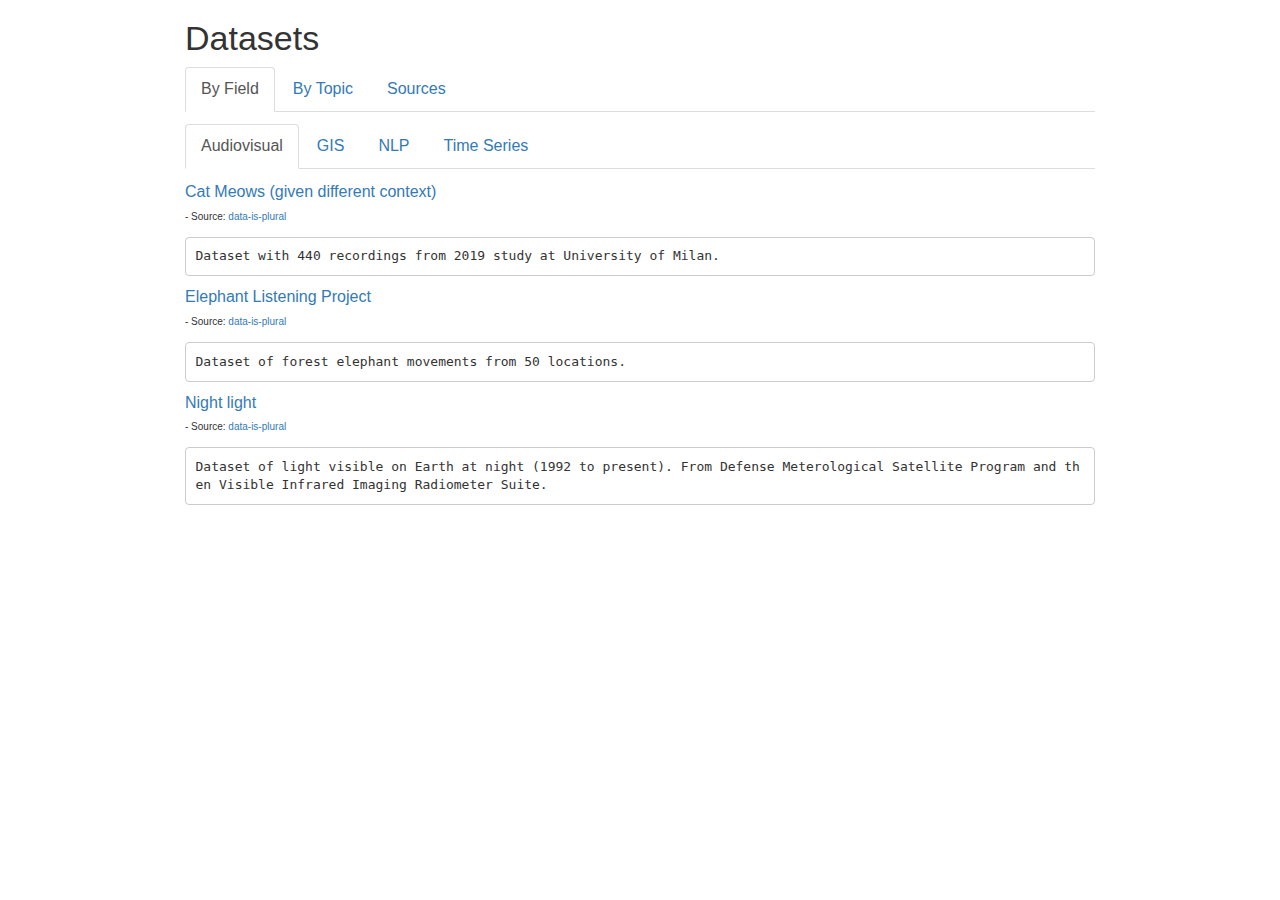
==== commit a8f1ae07: "add food" ====
--- a/docs/index.html
+++ b/docs/index.html
@@ -14,7 +14,7 @@
 <title>index.knit</title>
 
 <script src="[data-uri]"></script>
-<script src="[data-uri]"></script>
+<script src="[data-uri]"></script>
 <meta name="viewport" content="width=device-width, initial-scale=1" />
 <link href="data:text/css,html%7Bfont%2Dfamily%3Asans%2Dserif%3B%2Dwebkit%2Dtext%2Dsize%2Dadjust%3A100%25%3B%2Dms%2Dtext%2Dsize%2Dadjust%3A100%25%7Dbody%7Bmargin%3A0%7Darticle%2Caside%2Cdetails%2Cfigcaption%2Cfigure%2Cfooter%2Cheader%2Chgroup%2Cmain%2Cmenu%2Cnav%2Csection%2Csummary%7Bdisplay%3Ablock%7Daudio%2Ccanvas%2Cprogress%2Cvideo%7Bdisplay%3Ainline%2Dblock%3Bvertical%2Dalign%3Abaseline%7Daudio%3Anot%28%5Bcontrols%5D%29%7Bdisplay%3Anone%3Bheight%3A0%7D%5Bhidden%5D%2Ctemplate%7Bdisplay%3Anone%7Da%7Bbackground%2Dcolor%3Atransparent%7Da%3Aactive%2Ca%3Ahover%7Boutline%3A0%7Dabbr%5Btitle%5D%7Bborder%2Dbottom%3A1px%20dotted%7Db%2Cstrong%7Bfont%2Dweight%3A700%7Ddfn%7Bfont%2Dstyle%3Aitalic%7Dh1%7Bmargin%3A%2E67em%200%3Bfont%2Dsize%3A2em%7Dmark%7Bcolor%3A%23000%3Bbackground%3A%23ff0%7Dsmall%7Bfont%2Dsize%3A80%25%7Dsub%2Csup%7Bposition%3Arelative%3Bfont%2Dsize%3A75%25%3Bline%2Dheight%3A0%3Bvertical%2Dalign%3Abaseline%7Dsup%7Btop%3A%2D%2E5em%7Dsub%7Bbottom%3A%2D%2E25em%7Dimg%7Bborder%3A0%7Dsvg%3Anot%28%3Aroot%29%7Boverflow%3Ahidden%7Dfigure%7Bmargin%3A1em%2040px%7Dhr%7Bheight%3A0%3B%2Dwebkit%2Dbox%2Dsizing%3Acontent%2Dbox%3B%2Dmoz%2Dbox%2Dsizing%3Acontent%2Dbox%3Bbox%2Dsizing%3Acontent%2Dbox%7Dpre%7Boverflow%3Aauto%7Dcode%2Ckbd%2Cpre%2Csamp%7Bfont%2Dfamily%3Amonospace%2Cmonospace%3Bfont%2Dsize%3A1em%7Dbutton%2Cinput%2Coptgroup%2Cselect%2Ctextarea%7Bmargin%3A0%3Bfont%3Ainherit%3Bcolor%3Ainherit%7Dbutton%7Boverflow%3Avisible%7Dbutton%2Cselect%7Btext%2Dtransform%3Anone%7Dbutton%2Chtml%20input%5Btype%3Dbutton%5D%2Cinput%5Btype%3Dreset%5D%2Cinput%5Btype%3Dsubmit%5D%7B%2Dwebkit%2Dappearance%3Abutton%3Bcursor%3Apointer%7Dbutton%5Bdisabled%5D%2Chtml%20input%5Bdisabled%5D%7Bcursor%3Adefault%7Dbutton%3A%3A%2Dmoz%2Dfocus%2Dinner%2Cinput%3A%3A%2Dmoz%2Dfocus%2Dinner%7Bpadding%3A0%3Bborder%3A0%7Dinput%7Bline%2Dheight%3Anormal%7Dinput%5Btype%3Dcheckbox%5D%2Cinput%5Btype%3Dradio%5D%7B%2Dwebkit%2Dbox%2Dsizing%3Aborder%2Dbox%3B%2Dmoz%2Dbox%2Dsizing%3Aborder%2Dbox%3Bbox%2Dsizing%3Aborder%2Dbox%3Bpadding%3A0%7Dinput%5Btype%3Dnumber%5D%3A%3A%2Dwebkit%2Dinner%2Dspin%2Dbutton%2Cinput%5Btype%3Dnumber%5D%3A%3A%2Dwebkit%2Douter%2Dspin%2Dbutton%7Bheight%3Aauto%7Dinput%5Btype%3Dsearch%5D%7B%2Dwebkit%2Dbox%2Dsizing%3Acontent%2Dbox%3B%2Dmoz%2Dbox%2Dsizing%3Acontent%2Dbox%3Bbox%2Dsizing%3Acontent%2Dbox%3B%2Dwebkit%2Dappearance%3Atextfield%7Dinput%5Btype%3Dsearch%5D%3A%3A%2Dwebkit%2Dsearch%2Dcancel%2Dbutton%2Cinput%5Btype%3Dsearch%5D%3A%3A%2Dwebkit%2Dsearch%2Ddecoration%7B%2Dwebkit%2Dappearance%3Anone%7Dfieldset%7Bpadding%3A%2E35em%20%2E625em%20%2E75em%3Bmargin%3A0%202px%3Bborder%3A1px%20solid%20silver%7Dlegend%7Bpadding%3A0%3Bborder%3A0%7Dtextarea%7Boverflow%3Aauto%7Doptgroup%7Bfont%2Dweight%3A700%7Dtable%7Bborder%2Dspacing%3A0%3Bborder%2Dcollapse%3Acollapse%7Dtd%2Cth%7Bpadding%3A0%7D%40media%20print%7B%2A%2C%3Aafter%2C%3Abefore%7Bcolor%3A%23000%21important%3Btext%2Dshadow%3Anone%21important%3Bbackground%3A0%200%21important%3B%2Dwebkit%2Dbox%2Dshadow%3Anone%21important%3Bbox%2Dshadow%3Anone%21important%7Da%2Ca%3Avisited%7Btext%2Ddecoration%3Aunderline%7Da%5Bhref%5D%3Aafter%7Bcontent%3A%22%20%28%22%20attr%28href%29%20%22%29%22%7Dabbr%5Btitle%5D%3Aafter%7Bcontent%3A%22%20%28%22%20attr%28title%29%20%22%29%22%7Da%5Bhref%5E%3D%22javascript%3A%22%5D%3Aafter%2Ca%5Bhref%5E%3D%22%23%22%5D%3Aafter%7Bcontent%3A%22%22%7Dblockquote%2Cpre%7Bborder%3A1px%20solid%20%23999%3Bpage%2Dbreak%2Dinside%3Aavoid%7Dthead%7Bdisplay%3Atable%2Dheader%2Dgroup%7Dimg%2Ctr%7Bpage%2Dbreak%2Dinside%3Aavoid%7Dimg%7Bmax%2Dwidth%3A100%25%21important%7Dh2%2Ch3%2Cp%7Borphans%3A3%3Bwidows%3A3%7Dh2%2Ch3%7Bpage%2Dbreak%2Dafter%3Aavoid%7D%2Enavbar%7Bdisplay%3Anone%7D%2Ebtn%3E%2Ecaret%2C%2Edropup%3E%2Ebtn%3E%2Ecaret%7Bborder%2Dtop%2Dcolor%3A%23000%21important%7D%2Elabel%7Bborder%3A1px%20solid%20%23000%7D%2Etable%7Bborder%2Dcollapse%3Acollapse%21important%7D%2Etable%20td%2C%2Etable%20th%7Bbackground%2Dcolor%3A%23fff%21important%7D%2Etable%2Dbordered%20td%2C%2Etable%2Dbordered%20th%7Bborder%3A1px%20solid%20%23ddd%21important%7D%7D%40font%2Dface%7Bfont%2Dfamily%3A%27Glyphicons%20Halflings%27%3Bsrc%3Aurl%28data%3Aapplication%2Fvnd%2Ems%2Dfontobject%3Bbase64%2Cn04AAEFNAAACAAIABAAAAAAABQAAAAAAAAABAJABAAAEAExQAAAAAAAAAAIAAAAAAAAAAAEAAAAAAAAAJxJ%[base64]%2FSEdmjKHUbyow8ATBE40IvWA3vTu8LiABDQ%2BpexwUMcm1SMnNryctQSiI1K5ZnbOlXKmnVV5YvRe6RnNMFNCOs1KNVpn6yZhCJkRtVRNzEufeIq7HgSrcx4S8h%2Fv4vnrrKc6oCNxmSk2uKlZQHBii6iKFoH0746ThvkO1kJHlxjrkxs%2BLWORaDQBEtiYJIR5IB9Bi1UyL4Rmr0BNigNkMzlKQmnofBHviqVzUxwdMb3NdCn69hy%2BpRYVKGVS%2F1tnsqv4LL7wCCPZZAZPT4aCShHjHJVNuXbmMrY5LeQaGnvAkXlVrJgKRAUdFjrWEah9XebPeQMj7KS7DIBAFt8ycgC5PLGUOHSE3ErGZCiViNLL5ZARfywnCoZaKQCu6NuFX42AEeKtKUGnr%2FCm2Cy8tpFhBPMW5Fxi4Qm4TkDWh4IWFDClhU2hRWosUWqcKLlgyXB%2BlSHaWaHiWlBAR8SeSgSPCQxdVQgzUixWKSTrIQEbU94viDctkvX%2BVSjJuUmV8L4CXShI11esnp0pjWNZIyxKHS4wVQ2ime1P4RnhvGw0aDN1OLAXGERsB7buFpFGGBAre4QEQR0HOIO5oYH305G%2BKspT%2FFupEGGafCCwxSe6ZUa%2B073rXHnNdVXE6eWvibUS27XtRzkH838mYLMBmYysZTM0EM3A1fbpCBYFccN1B%2FEnCYu%2FTgCGmr7bMh8GfYL%2BBfcLvB0gRagC09w9elfldaIy%2FhNCBLRgBgtCC7jAF63wLSMAfbfAlEggYU0bUA7ACCJmTDpEmJtI78w4%2FBO7dN7JR7J7ZvbYaUbaILSQsRBiF3HGk5fEg6p9unwLvn98r%2BvnsV%2B372uf1xBLq4qU%2F45fTuqaAP%2BpssmCCCTF0mhEow8ZXZOS8D7Q85JsxZ%2BAzok7B7O%2Ff6J8AzYBySZQB%2FQHYUSA%2BEeQhEWiS6AIQzgcsDiER4MjgMBAWDV4AgQ3g1eBgIdweCQmCjJEMkJ%2BPKRWyFHHmg1Wi%2F6xzUgA0LREoKJChwnQa9B%2B5RQZRB3IlBlkAnxyQNaANwHMowzlYSMCBgnbpzvqpl0iTJNCQidDI9ZrSYNIRBhHtUa5YHMHxyGEik9hDE0AKj72AbTCaxtHPUaKZdAZSnQTyjGqGLsmBStCejApUhg4uBMU6mATujEl%2BKdDPbI6Ag4vLr%2BhjY6lbjBeoLKnZl0UZgRX8gTySOeynZVz1wOq7e1hFGYIq%2BMhrGxDLak0PrwYzSXtcuyhXEhwOYofiW%2BEcI%2Fjw8P6IY6ed%2BetAbuqKp5QIapT77LnAe505lMuqL79a0ut4rWexzFttsOsLDy7zvtQzcq3U1qabe7tB0wHWVXji%2BzDbo8x8HyIRUbXnwUcklFv51fvTymiV%2BMXLSmGH9d9%2BaXpD5X6lao41anWGig7IwIdnoBY2ht%2FpO9mClLo4NdXHAsefqWUKlXJkbqPOFhMoR4aiA1BXqhRNbB2Xwi%2B7u%2FjpAoOpKJ0UX24EsrzMfHXViakCNcKjBxuQX8BO0ZqjJ3xXzf%2B61t2VXOSgJ8xu65QKgtN6FibPmPYsXbJRHHqbgATcSZxBqGiDiU4NNNsYBsKD0MIP%2FOfKnlk%2FLkaid%[base64]%2FgFtuW0wR4cgd%2BZKesSV7QkNE2kw6AV4hoIuC02LGmTomyf8PiO6CZzOTLTPQ%2BHW06H%2Btx%2BbQ8LmDYg1pTFrp2oJXgkZTyeRJZM0C8aE2LpFrNVDuhARsN543%2FFV6klQ6Tv1OoZGXLv0igKrl%2FCmJxRmX7JJbJ998VSIPQRyDBICzl4JJlYHbdql30NvYcOuZ7a10uWRrgoieOdgIm4rlq6vNOQBuqESLbXG5lzdJGHw2m0sDYmODXbYGTfSTGRKpssTO95fothJCjUGQgEL4yKoGAF%2F0SrpUDNn8CBgBcSDQByAeNkCXp4S4Ro2Xh4OeaGRgR66PVOsU8bc6TR5%[base64]%2F1SgRCJ1dk4UdBT7OoyuNgLs0oCd8RnrEIb6QdMxT2QjD4zMrJkfgx5aDMcA4orsTtKCqWb%2FVeyceqa5OGSmB28YwH4rFbkQaLoUN8OQQYnD3w2eXpI4ScQfbCUZiJ4yMOIKLyyTc7BQ4uXUw6Ee6%2FxM%2B4Y67ngNBknxIPwuppgIhFcwJyr6EIj%2BLzNj%2FmfR2vhhRlx0BILZoAYruF0caWQ7YxO66UmeguDREAFHYuC7HJviRgVO6ruJH59h%2FC%2FPkgSle8xNzZJULLWq9JMDTE2fjGE146a1Us6PZDGYle6ldWRqn%2FpdpgHKNGrGIdkRK%2BKPETT9nKT6kLyDI8xd9A1FgWmXWRAIHwZ37WyZHOVyCadJEmMVz0MadMjDrPho%2BEIochkVC2xgGiwwsQ6DMv2P7UXqT4x7CdcYGId2BJQQa85EQKmCmwcRejQ9Bm4oATENFPkxPXILHpMPUyWTI5rjNOsIlmEeMbcOCEqInpXACYQ9DDxmFo9vcmsDblcMtg4tqBerNngkIKaFJmrQAPnq1dEzsMXcwjcHdfdCibcAxxA%2Bq%2Fj9m3LM%2FO7WJka4tSidVCjsvo2lQ%2F2ewyoYyXwAYyr2PlRoR5MpgVmSUIrM3PQxXPbgjBOaDQFIyFMJvx3Pc5RSYj12ySVF9fwFPQu2e2KWVoL9q3Ayv3IzpGHUdvdPdrNUdicjsTQ2ISy7QU3DrEytIjvbzJnAkmANXjAFERA0MUoPF3%2F5KFmW14bBNOhwircYgMqoDpUMcDtCmBE82QM2YtdjVLB4kBuKho%2FbcwQdeboqfQartuU3CsCf%2BcXkgYAqp%2F0Ee3RorAZt0AvvOCSI4JICIlGlsV0bsSid%2FNIEALAAzb6HAgyWHBps6xAOwkJIGcB82CxRQq4sJf3FzA70A%2BTRqcqjEMETCoez3mkPcpnoALs0ugJY8kQwrC%[base64]%2FWDHA60cYFaI%2FPjpzquUqdaYGcIq%2BmLez3WLFFCtNBN2QJcrlcoELgiPku5R5dSlJFaCEqEZle1AQzAKC%2B1SotMcBNyQUFuRHRF6OlimSBgjZeTBCwLyc6A%2BP%2FoFRchXTz5ADknYJHxzrJ5pGuIKRQISU6WyKTBBjD8WozmVYWIsto1AS5rxzKlvJu4E%2FvwOiKxRtCWsDM%2BeTHUrmwrCK5BIfMzGkD%2B0Fk5LzBs0jMYXktNDblB06LMNJ09U8pzSLmo14MS0OMjcdrZ31pyQqxJJpRImlSvfYAK8inkYU52QY2FPEVsjoWewpwhRp5yAuNpkqhdb7ku9Seefl2D0B8SMTFD90xi4CSOwwZy9IKkpMtI3FmFUg3%2FkFutpQGNc3pCR7gvC4sgwbupDu3DyEN%2BW6YGLNM21jpB49irxy9BSlHrVDlnihGKHwPrbVFtc%2Bh1rVQKZduxIyojccZIIcOCmhEnC7UkY68WXKQgLi2JCDQkQWJRQuk60hZp0D3rtCTINSeY9Ej2kIKYfGxwOs4j9qMM7fYZiipzgcf7TamnehqdhsiMiCawXnz4xAbyCkLAx5EGbo3Ax1u3dUIKnTxIaxwQTHehPl3V491H0%2BbC5zgpGz7Io%2BmjdhKlPJ01EeMpM7UsRJMi1nGjmJg35i6bQBAAxjO%2FENJubU2mg3ONySEoWklCwdABETcs7ck3jgiuU9pcKKpbgn%2B3YlzV1FzIkB6pmEDOSSyDfPPlQskznctFji0kpgZjW5RZe6x9kYT4KJcXg0bNiCyif%2BpZACCyRMmYsfiKmN9tSO65F0R2OO6ytlEhY5Sj6uRKfFxw0ijJaAx%2Fk3QgnAFSq27%2F2i4GEBA%2BUvTJKK%2F9eISNvG46Em5RZfjTYLdeD8kdXHyrwId%2FDQZUaMCY4gGbke2C8vfjgV%2FY9kkRQOJIn%2FxM9INZSpiBnqX0Q9GlQPpPKAyO5y%2BW5NMPSRdBCUlmuxl40ZfMCnf2Cp044uI9WLFtCi4YVxKjuRCOBWIb4XbIsGdbo4qtMQnNOQz4XDSui7W%2FN6l54qOynCqD3DpWQ%2BmpD7C40D8BZEWGJX3tlAaZBMj1yjvDYKwCJBa201u6nBKE5UE%2B7QSEhCwrXfbRZylAaAkplhBWX50dumrElePyNMRYUrC99UmcSSNgImhFhDI4BXjMtiqkgizUGCrZ8iwFxU6fQ8GEHCFdLewwxYWxgScAYMdMLmcZR6b7rZl95eQVDGVoUKcRMM1ixXQtXNkBETZkVVPg8LoSrdetHzkuM7DjZRHP02tCxA1fmkXKF3VzfN1pc1cv%2F8lbTIkkYpqKM9VOhp65ktYk%2BQ46myFWBapDfyWUCnsnI00QTBQmuFjMZTcd0V2NQ768Fhpby04k2IzNR1wKabuGJqYWwSly6ocMFGTeeI%2BejsWDYgEvr66QgqdcIbFYDNgsm0x9UHY6SCd5%2B7tpsLpKdvhahIDyYmEJQCqMqtCF6UlrE5GXRmbu%[base64]%2FiOmsLtHSWNUWEGk9hScMPShasUA1AcHOtRZlqMeQ0OzYS9vQvYUjOLrzP07BUAFikcJNMi7gIxEw4pL1G54TcmmmoAQ5s7TGWErJZ2Io4yQ0ljRYhL8H5e62oDtLF8aDpnIvZ5R3GWJyAugdiiJW9hQAVTsnCBHhwu7rkBlBX6r3b7ejEY0k5GGeyKv66v%2B6dg7mcJTrWHbtMywbedYqCQ0FPwoytmSWsL8WTtChZCKKzEF7vP6De4x2BJkkniMgSdWhbeBSLtJZR9CTHetK1xb34AYIJ37OegYIoPVbXgJ%2FqDQK%2BbfCtxQRVKQu77WzOoM6SGL7MaZwCGJVk46aImai9fmam%2BWpHG%2B0BtQPWUgZ7RIAlPq6lkECUhZQ2gqWkMYKcYMYaIc4gYCDFHYa2d1nzp3%2BJ1eCBay8IYZ0wQRKGAqvCuZ%2FUgbQPyllosq%2BXtfKIZOzmeJqRazpmmoP%2F76YfkjzV2NlXTDSBYB04SVlNQsFTbGPk1t%2FI4Jktu0XSgifO2ozFOiwd%2F0SssJDn0dn4xqk4GDTTKX73%2FwQyBLdqgJ%2BWx6AQaba3BA9CKEzjtQYIfAsiYamapq80LAamYjinlKXUkxdpIDk0puXUEYzSalfRibAeDAKpNiqQ0FTwoxuGYzRnisyTotdVTclis1LHRQCy%2FqqL8oUaQzWRxilq5Mi0IJGtMY02cGLD69vGjkj3p6pGePKI8bkBv5evq8SjjyU04vJR2cQXQwSJyoinDsUJHCQ50jrFTT7yRdbdYQMB3MYCb6uBzJ9ewhXYPAIZSXfeEQBZZ3GPN3Nbhh%2FwkvAJLXnQMdi5NYYZ5GHE400GS5rXkOZSQsdZgIbzRnF9ueLnsfQ47wHAsirITnTlkCcuWWIUhJSbpM3wWhXNHvt2xUsKKMpdBSbJnBMcihkoDqAd1Zml%2FR4yrzow1Q2A5G%2Bkzo%2FRhRxQS2lCSDRV8LlYLBOOoo1bF4jwJAwKMK1tWLHlu9i0j4Ig8qVm6wE1DxXwAwQwsaBWUg2pOOol2dHxyt6npwJEdLDDVYyRc2D0HbcbLUJQj8gPevQBUBOUHXPrsAPBERICpnYESeu2OHotpXQxRGlCCtLdIsu23MhZVEoJg8Qumj%2FUMMc34IBqTKLDTp76WzL%2FdMjCxK7MjhiGjeYAC%2Fkj%2FjY%2FRde7hpSM1xChrog6yZ7OWTuD56xBJnGFE%2BpT2ElSyCnJcwVzCjkqeNLfMEJqKW0G7OFIp0G%2B9mh50I9o8k1tpCY0xYqFNIALgIfc2me4n1bmJnRZ89oepgLPT0NTMLNZsvSCZAc3TXaNB07vail36%2FdBySis4m9%2FDR8izaLJW6bWCkVgm5T%2Bius3ZXq4xI%2BGnbveLbdRwF2mNtsrE0JjYc1AXknCOrLSu7Te%2Fr4dPYMCl5qtiHNTn%2BTPbh1jCBHH%2BdMJNhwNgs3nT%2BOhQoQ0vYif56BMG6WowAcHR3DjQolxLzyVekHj00PBAaW7IIAF1EF%2BuRIWyXjQMAs2chdpaKPNaB%2BkSezYt0%2BCA04sOg5vx8Fr7Ofa9sUv87h7SLAUFSzbetCCZ9pmyLt6l6%2FTzoA1%2FZBG9bIUVHLAbi%2FkdBFgYGyGwRQGBpkqCEg2ah9UD6EedEcEL3j4y0BQQCiExEnocA3SZboh%2Bepgd3YsOkHskZwPuQ5OoyA0fTA5AXrHcUOQF%2BzkJHIA7PwCDk1gGVmGUZSSoPhNf%2BTklauz98QofOlCIQ%2FtCD4dosHYPqtPCXB3agggQQIqQJsSkB%2Bqn0rkQ1toJjON%2FOtCIB9RYv3PqRA4C4U68ZMlZn6BdgEvi2ziU%2BTQ6NIw3ej%2BAtDwMGEZk7e2IjxUWKdAxyaw9OCwSmeADTPPleyk6UhGDNXQb%2B%2BW6Uk4q6F7%2Frg6WVTo82IoCxSIsFDrav4EPHphD3u4hR53WKVvYZUwNCCeM4PMBWzK%2BEfIthZOkuAwPo5C5jgoZgn6dUdvx5rIDmd58cXXdKNfw3l%2BwM2UjgrDJeQHhbD7HW2QDoZMCujgIUkk5Fg8VCsdyjOtnGRx8wgKRPZN5dR0zPUyfGZFVihbFRniXZFOZGKPnEQzU3AnD1KfR6weHW2XS6KbPJxUkOTZsAB9vTVp3Le1F8q5l%2BDMcLiIq78jxAImD2pGFw0VHfRatScGlK6SMu8leTmhUSMy8Uhdd6xBiH3Gdman4tjQGLboJfqz6fL2WKHTmrfsKZRYX6BTDjDldKMosaSTLdQS7oDisJNqAUhw1PfTlnacCO8vl8706Km1FROgLDmudzxg%2BEWTiArtHgLsRrAXYWdB0NmToNCJdKm0KWycZQqb%2BMw76Qy29iQ5up%2FX7oyw8QZ75kP5F6iJAJz6KCmqxz8fEa%2FxnsMYcIO%2FvEkGRuMckhr4rIeLrKaXnmIzlNLxbFspOphkcnJdnz%2FChp%2FVlpj2P7jJQmQRwGnltkTV5dbF9fE3%2FfxoSqTROgq9wFUlbuYzYcasE0ouzBo%2BdDCDzxKAfhbAZYxQiHrLzV2iVexnDX%2FQnT1fsT%2Fxuhu1ui5qIytgbGmRoQkeQooO8eJNNZsf0iALur8QxZFH0nCMnjerYQqG1pIfjyVZWxhVRznmmfLG00BcBWJE6hzQWRyFknuJnXuk8A5FRDCulwrWASSNoBtR%2BCtGdkPwYN2o7DOw%2FVGlCZPusRBFXODQdUM5zeHDIVuAJBLqbO%2Ff9Qua%2BpDqEPk230Sob9lEZ8BHiCorjVghuI0lI4JDgHGRDD%2FprQ84B1pVGkIpVUAHCG%2Biz3Bn3qm2AVrYcYWhock4jso5%2BJ7HfHVj4WMIQdGctq3psBCVVzupQOEioBGA2Bk%2BUILT7%2BVoX5mdxxA5fS42gISQVi%2FHTzrgMxu0fY6hE1ocUwwbsbWcezrY2n6S8%2F6cxXkOH4prpmPuFoikTzY7T85C4T2XYlbxLglSv2uLCgFv8Quk%2FwdesUdWPeHYIH0R729JIisN9Apdd4eB10aqwXrPt%2BSu9mA8k8n1sjMwnfsfF2j3jMUzXepSHmZ%2FBfqXvzgUNQQWOXO8YEuFBh4QTYCkOAPxywpYu1VxiDyJmKVcmJPGWk%2Fgc3Pov02StyYDahwmzw3E1gYC9wkupyWfDqDSUMpCTH5e5N8B%2F%2FlHiMuIkTNw4USHrJU67bjXGqNav6PBuQSoqTxc8avHoGmvqNtXzIaoyMIQIiiUHIM64cXieouplhNYln7qgc4wBVAYR104kO%2BCvKqsg4yIUlFNThVUAKZxZt1XA34h3TCUUiXVkZ0w8Hh2R0Z5L0b4LZvPd%2Fp1gi%2F07h8qfwHrByuSxglc9cI4QIg2oqvC%2Fqm0i7tjPLTgDhoWTAKDO2ONW5oe%2B%2FeKB9vZB8K6C25yCZ9RFVMnb6NRdRjyVK57CHHSkJBfnM2%2Fj4ODUwRkqrtBBCrDsDpt8jhZdXoy%2F1BCqw3sSGhgGGy0a5Jw6BP%2FTExoCmNFYjZl248A0osgPyGEmRA%2BfAsqPVaNAfytu0vuQJ7rk3J4kTDTR2AlCHJ5cls26opZM4w3jMULh2YXKpcqGBtuleAlOZnaZGbD6DHzMd6i2oFeJ8z9XYmalg1Szd%2FocZDc1C7Y6vcALJz2lYnTXiWEr2wawtoR4g3jvWUU2Ngjd1cewtFzEvM1NiHZPeLlIXFbBPawxNgMwwAlyNSuGF3zizVeOoC9bag1qRAQKQE%2FEZBWC2J8mnXAN2aTBboZ7HewnObE8CwROudZHmUM5oZ%2FUgd%2FJZQK8lvAm43uDRAbyW8gZ%2BZGq0EVerVGUKUSm%2FIdn8AQHdR4m7bue88WBwft9mSCeMOt1ncBwziOmJYI2ZR7ewNMPiCugmSsE4EyQ%2BQATJG6qORMGd4snEzc6B4shPIo4G1T7PgSm8PY5eUkPdF8JZ0VBtadbHXoJgnEhZQaODPj2gpODKJY5Yp4DOsLBFxWbvXN755KWylJm%2BoOd4zEL9Hpubuy2gyyfxh8oEfFutnYWdfB8PdESLWYvSqbElP9qo3u6KTmkhoacDauMNNjj0oy40DFV7Ql0aZj77xfGl7TJNHnIwgqOkenruYYNo6h724%2BzUQ7%2BvkCpZB%2BpGA562hYQiDxHVWOq0oDQl%2FQsoiY%2BcuI7iWq%2FZIBtHcXJ7kks%2Bh2fCNUPA82BzjnqktNts%2BRLdk1VSu%2BtqEn7QZCCsvEqk6FkfiOYkrsw092J8jsfIuEKypNjLxrKA9kiA19mxBD2suxQKCzwXGws7kEJvlhUiV9tArLIdZW0IORcxEzdzKmjtFhsjKy%2F44XYXdI5noQoRcvjZ1RMPACRqYg2V1%2BOwOepcOknRLLFdYgTkT5UApt%2FJhLM3jeFYprZV%2BZow2g8fP%2BU68hkKFWJj2yBbKqsrp25xkZX1DAjUw52IMYWaOhab8Kp05VrdNftqwRrymWF4OQSjbdfzmRZirK8FMJELEgER2PHjEAN9pGfLhCUiTJFbd5LBkOBMaxLr%2FA1SY9dXFz4RjzoU9ExfJCmx%2FI9FKEGT3n2cmzl2X42L3Jh%2BAbQq6sA%2BSs1kitoa4TAYgKHaoybHUDJ51oETdeI%2F9ThSmjWGkyLi5QAGWhL0BG1UsTyRGRJOldKBrYJeB8ljLJHfATWTEQBXBDnQexOHTB%2BUn44zExFE4vLytcu5NwpWrUxO%2F0ZICUGM7hGABXym0V6ZvDST0E370St9MIWQOTWngeoQHUTdCJUP04spMBMS8LSker9cReVQkULFDIZDFPrhTzBl6sed9wcZQTbL%2BBDqMyaN3RJPh%2Fanbx%2BIv%2BqgQdAa3M9Z5JmvYlh4qop%2BHo1F1W5gbOE9YKLgAnWytXElU4G8GtW47lhgFE6gaSs%2Bgs37sFvi0PPVvA5dnCBgILTwoKd%2F%2BDoL9F6inlM7H4rOTzD79KJgKlZO%2FZgt22UsKhrAaXU5ZcLrAglTVKJEmNJvORGN1vqrcfSMizfpsgbIe9zno%2BgBoKVXgIL%2FVI8dB1O5o%2FR3Suez%2FgD7M781ShjKpIIORM%2FnxG%2BjjhhgPwsn2IoXsPGPqYHXA63zJ07M2GPEykQwJBYLK808qYxuIew4frk52nhCsnCYmXiR6CuapvE1IwRB4%2FQftDbEn%2BAucIr1oxrLabRj9q4ae0%2BfXkHnteAJwXRbVkR0mctVSwEbqhJiMSZUp9DNbEDMmjX22m3ABpkrPQQTP3S1sib5pD2VRKRd%2BeNAjLYyT0hGrdjWJZy24OYXRoWQAIhGBZRxuBFMjjZQhpgrWo8SiFYbojcHO8V5DyscJpLTHyx9Fimassyo5U6WNtquUMYgccaHY5amgR3PQzq3ToNM5ABnoB9kuxsebqmYZm0R9qxJbFXCQ1UPyFIbxoUraTJFDpCk0Wk9GaYJKz%2F6oHwEP0Q14lMtlddQsOAU9zlYdMVHiT7RQP3XCmWYDcHCGbVRHGnHuwzScA0BaSBOGkz3lM8CArjrBsyEoV6Ys4qgDK3ykQQPZ3hCRGNXQTNNXbEb6tDiTDLKOyMzRhCFT%2BmAUmiYbV3YQVqFVp9dorv%2BTsLeCykS2b5yyu8AV7IS9cxcL8z4Kfwp%2BxJyYLv1OsxQCZwTB4a8BZ%2F5EdxTBJthApqyfd9u3ifr%2FWILTqq5VqgwMT9SOxbSGWLQJUUWCVi4k9tho9nEsbUh7U6NUsLmkYFXOhZ0kmamaJLRNJzSj%2Fqn4Mso6zb6iLLBXoaZ6AqeWCjHQm2lztnejYYM2eubnpBdKVLORZhudH3JF1waBJKA9%2BW8EhMj3Kzf0L4vi4k6RoHh3Z5YgmSZmk6ns4fjScjAoL8GoOECgqgYEBYUGFVO4FUv4%2FYtowhEmTs0vrvlD%2FCrisnoBNDAcUi%2FteY7OctFlmARQzjOItrrlKuPO6E2Ox93L4O%2F4DcgV%2FdZ7qR3VBwVQxP1GCieA4RIpweYJ5FoYrHxqRBdJjnqbsikA2Ictbb8vE1GYIo9dacK0REgDX4smy6GAkxlH1yCGGsk%2BtgiDhNKuKu3yNrMdxafmKTF632F8Vx4BNK57GvlFisrkjN9WDAtjsWA0ENT2e2nETUb%2Fn7qwhvGnrHuf5bX6Vh%2Fn3xffU3PeHdR%2BFA92i6ufT3AlyAREoNDh6chiMWTvjKjHDeRhOa9YkOQRq1vQXEMppAQVwHCuIcV2g5rBn6GmZZpTR7vnSD6ZmhdSl176gqKTXu5E%2BYbfL0adwNtHP7dT7t7b46DVZIkzaRJOM%2BS6KcrzYVg%2BT3wSRFRQashjfU18NutrKa%2F7PXbtuJvpIjbgPeqd%2BpjmRw6YKpnANFSQcpzTZgpSNJ6J7uiagAbir%2F8tNXJ%2FOsOnRh6iuIexxrmkIneAgz8QoLmiaJ8sLQrELVK2yn3wOHp57BAZJhDZjTBzyoRAuuZ4eoxHruY1pSb7qq79cIeAdOwin4GdgMeIMHeG%2BFZWYaiUQQyC5b50zKjYw97dFjAeY2I4Bnl105Iku1y0lMA1ZHolLx19uZnRdILcXKlZGQx%2FGdEqSsMRU1BIrFqRcV1qQOOHyxOLXEGcbRtAEsuAC2V4K3p5mFJ22IDWaEkk9ttf5Izb2LkD1MnrSwztXmmD%2FQi%2FEmVEFBfiKGmftsPwVaIoZanlKndMZsIBOskFYpDOq3QUs9aSbAAtL5Dbokus2G4%2FasthNMK5UQKCOhU97oaOYNGsTah%2BjfCKsZnTRn5TbhFX8ghg8CBYt%2FBjeYYYUrtUZ5jVij%2Fop7V5SsbA4mYTOwZ46hqdpbB6Qvq3AS2HHNkC15pTDIcDNGsMPXaBidXYPHc6PJAkRh29Vx8KcgX46LoUQBhRM%2B3SW6Opll%2FwgxxsPgKJKzr5QCmwkUxNbeg6Wj34SUnEzOemSuvS2OetRCO8Tyy%2BQbSKVJcqkia%2BGvDefFwMOmgnD7h81TUtMn%2BmRpyJJ349HhAnoWFTejhpYTL9G8N2nVg1qkXBeoS9Nw2fB27t7trm7d%2FQK7Cr4uoCeOQ7%2F8JfKT77KiDzLImESHw%2F0wf73QeHu74hxv7uihi4fTX%2BXEwAyQG3264dwv17aJ5N335Vt9sdrAXhPOAv8JFvzqyYXwfx8WYJaef1gMl98JRFyl5Mv5Uo%2FoVH5ww5OzLFsiTPDns7fS6EURSSWd%2F92BxMYQ8sBaH%2Bj%2BwthQPdVgDGpTfi%2BJQIWMD8xKqULliRH01rTeyF8x8q%2FGBEEEBrAJMPf25UQwi0b8tmqRXY7kIvNkzrkvRWLnxoGYEJsz8u4oOyMp8cHyaybb1HdMCaLApUE%2B%2F7xLIZGP6H9xuSEXp1zLIdjk5nBaMuV%2FyTDRRP8Y2ww5RO6d2D94o%2B6ucWIqUAvgHIHXhZsmDhjVLczmZ3ca0Cb3PpKwt2UtHVQ0BgFJsqqTsnzZPlKahRUkEu4qmkJt%2Bkqdae76ViWe3STan69yaF9%2BfESD2lcQshLHWVu4ovItXxO69bqC5p1nZLvI8NdQB9s9UNaJGlQ5mG947ipdDA0eTIw%2FA1zEdjWquIsQXXGIVEH0thC5M%2BW9pZe7IhAVnPJkYCCXN5a32HjN6nsvokEqRS44tGIs7s2LVTvcrHAF%2BRVmI8L4HUYk4x%2B67AxSMJKqCg8zrGOgvK9kNMdDrNiUtSWuHFpC8%2Fp5qIQrEo%2FH%2B1l%2F0cAwQ2nKmpWxKcMIuHY44Y6DlkpO48tRuUGBWT0FyHwSKO72Ud%2BtJUfdaZ4CWNijzZtlRa8%2BCkmO%2FEwHYfPZFU%2FhzjFWH7vnzHRMo%2BaF9u8qHSAiEkA2HjoNQPEwHsDKOt6hOoK3Ce%2F%2B%2F9boMWDa44I6FrQhdgS7OnNaSzwxWKZMcyHi6LN4WC6sSj0qm2PSOGBTvDs%2FGWJS6SwEN%2FULwpb4LQo9fYjUfSXRwZkynUazlSpvX9e%2BG2zor8l%2BYaMxSEomDdLHGcD6YVQPegTaA74H8%2BV4WvJkFUrjMLGLlvSZQWvi8%2FQA7yzQ8GPno%2F%2F5SJHRP%2FOqKObPCo81s%2F%2B6WgLqykYpGAgQZhVDEBPXWgU%2FWzFZjKUhSFInufPRiMAUULC6T11yL45ZrRoB4DzOyJShKXaAJIBS9wzLYIoCEcJKQW8GVCx4fihqJ6mshBUXSw3wWVj3grrHQlGNGhIDNNzsxQ3M%2BGWn6ASobIWC%2BLbYOC6UpahVO13Zs2zOzZC8z7FmA05JhUGyBsF4tsG0drcggIFzgg%2Fkpf3%2BCnAXKiMgIE8Jk%2FMhpkc8DUJEUzDSnWlQFme3d0sHZDrg7LavtsEX3cHwjCYA17pMTfx8Ajw9hHscN67hyo%2BRJQ4458RmPywXykkVcW688oVUrQhahpPRvTWPnuI0B%2BSkQu7dCyvLRyFYlC1LG1gRCIvn3rwQeINzZQC2KXq31FaR9UmVV2QeGVqBHjmE%2BVMd3b1fhCynD0pQNhCG6%2FWCDbKPyE7NRQzL3BzQAJ0g09aUzcQA6mUp9iZFK6Sbp%2FYbHjo%2B%2B7%2FWj8S4YNa%2BZdqAw1hDrKWFXv9%2BzaXpf8ZTDSbiqsxnwN%2FCzK5tPkOr4tRh2kY3Bn9JtalbIOI4b3F7F1vPQMfoDcdxMS8CW9m%2FNCW%2FHILTUVWQIPiD0j1A6bo8vsv6P1hCESl2abrSJWDrq5sSzUpwoxaCU9FtJyYH4QFMxDBpkkBR6kn0LMPO%2B5EJ7Z6bCiRoPedRZ%2FP0SSdii7ZnPAtVwwHUidcdyspwncz5uq6vvm4IEDbJVLUFCn%2FLvIHfooUBTkFO130FC7CmmcrKdgDJcid9mvVzsDSibOoXtIf9k6ABle3PmIxejodc4aob0QKS432srrCMndbfD454q52V01G4q913mC5HOsTzWF4h2No1av1VbcUgWAqyoZl%2B11PoFYnNv2HwAODeNRkHj%2B8SF1fcvVBu6MrehHAZK1Gm69ICcTKizykHgGFx7QdowTVAsYEF2tVc0Z6wLryz2FI1sc5By2znJAAmINndoJiB4sfPdPrTC8RnkW7KRCwxC6YvXg5ahMlQuMpoCSXjOlBy0Kij%2BbsCYPbGp8BdCBiLmLSAkEQRaieWo1SYvZIKJGj9Ur%2FeWHjiB7SOVdqMAVmpBvfRiebsFjger7DC%2B8kRFGtNrTrnnGD2GAJb8rQCWkUPYHhwXsjNBSkE6lGWUj5QNhK0DMNM2l%2BkXRZ0KLZaGsFSIdQz%2FHXDxf3%2FTE30%2BDgBKWGWdxElyLccJfEpjsnszECNoDGZpdwdRgCixeg9L4EPhH%2BRptvRMVRaahu4cySjS3P5wxAUCPkmn%2BrhyASpmiTaiDeggaIxYBmtLZDDhiWIJaBgzfCsAGUF1Q1SFZYyXDt9skCaxJsxK2Ms65dmdp5WAZyxik%2FzbrTQk5KmgxCg%2Ff45L0jywebOWUYFJQAJia7XzCV0x89rpp%2Ff3AVWhSPyTanqmik2SkD8A3Ml4NhIGLAjBXtPShwKYfi2eXtrDuKLk4QlSyTw1ftXgwqA2jUuopDl%2B5tfUWZNwBpEPXghzbBggYCw%2Fdhy0ntds2yeHCDKkF%2FYxQjNIL%2FF%2F37jLPHCKBO9ibwYCmuxImIo0ijV2Wbg3kSN2psoe8IsABv3RNFaF9uMyCtCYtqcD%2BqNOhwMlfARQUdJ2tUX%2BMNJqOwIciWalZsmEjt07tfa8ma4cji9sqz%2BQ9hWfmMoKEbIHPOQORbhQRHIsrTYlnVTNvcq1imqmmPDdVDkJgRcTgB8Sb6epCQVmFZe%2BjGDiNJQLWnfx%2BdrTKYjm0G8yH0ZAGMWzEJhUEQ4Maimgf%2Fbkvo8PLVBsZl152y5S8%2BHRDfZIMCbYZ1WDp4yrdchOJw8k6R%2B%2F2pHmydK4NIK2PHdFPHtoLmHxRDwLFb7eB%2BM4zNZcB9NrAgjVyzLM7xyYSY13ykWfIEEd2n5%2FiYp3ZdrCf7fL%2Ben%2BsIJu2W7E30MrAgZBD1rAAbZHPgeAMtKCg3NpSpYQUDWJu9bT3V7tOKv%2BNRiJc8JAKqqgCA%2FPNRBR7ChpiEulyQApMK1AyqcWnpSOmYh6yLiWkGJ2mklCSPIqN7UypWj3dGi5MvsHQ87MrB4VFgypJaFriaHivwcHIpmyi5LhNqtem4q0n8awM19Qk8BOS0EsqGscuuydYsIGsbT5GHnERUiMpKJl4ON7qjB4fEqlGN%2FhCky89232UQCiaeWpDYCJINXjT6xl4Gc7DxRCtgV0i1ma4RgWLsNtnEBRQFqZggCLiuyEydmFd7WlogpkCw5G1x4ft2psm3KAREwVwr1Gzl6RT7FDAqpVal34ewVm3VH4qn5mjGj%2BbYL1NgfLNeXDwtmYSpwzbruDKpTjOdgiIHDVQSb5%2FzBgSMbHLkxWWgghIh9QTFSDILixVwg0Eg1puooBiHAt7DzwJ7m8i8%2Fi%2BjHvKf0QDnnHVkVTIqMvIQImOrzCJwhSR7qYB5gSwL6aWL9hERHCZc4G2%2BJrpgHNB8eCCmcIWIQ6rSdyPCyftXkDlErUkHafHRlkOIjxGbAktz75bnh50dU7YHk%2BMz7wwstg6RFZb%2BTZuSOx1qqP5C66c0mptQmzIC2dlpte7vZrauAMm%2F7RfBYkGtXWGiaWTtwvAQiq2oD4YixPLXE2khB2FRaNRDTk%2B9sZ6K74Ia9VntCpN4BhJGJMT4Z5c5FhSepRCRWmBXqx%2BwhVZC4me4saDs2iNqXMuCl6iAZflH8fscC1sTsy4PHeC%2BXYuqMBMUun5YezKbRKmEPwuK%2BCLzijPEQgfhahQswBBLfg%[base64]%2BRCMlDDbElcjaROLDoualmUIQ88Kekk3iM4OQrADcxi3rJguS4MOIBIgKgXrjd1WkbCdqxJk%2F4efRIFsavZA7KvvJQqp3Iid5Z0NFc5aiMRzGN3vrpBzaMy4JYde3wr96PjN90AYOIbyp6T4zj8LoE66OGcX1Ef4Z3KoWLAUF4BTg7ug%2FAbkG5UNQXAMkQezujSHeir2uTThgd3gpyzDrbnEdDRH2W7U6PeRvBX1ZFMP5RM%2BZu6UUZZD8hDPHldVWntTCNk7To8IeOW9yn2wx0gmurwqC60AOde4r3ETi5pVMSDK8wxhoGAoEX9NLWHIR33VbrbMveii2jAJlrxwytTHbWNu8Y4N8vCCyZjAX%2FpcsfwXbLze2%2BD%2Bu33OGBoJyAAL3jn3RuEcdp5If8O%2Ba4NKWvxOTyDltG0IWoHhwVGe7dKkCWFT%2B%2Btm%2BhaBCikRUUMrMhYKZJKYoVuv%2FbsJzO8DwfVIInQq3g3BYypiz8baogH3r3GwqCwFtZnz4xMjAVOYnyOi5HWbFA8n0qz1OjSpHWFzpQOpvkNETZBGpxN8ybhtqV%2FDMUxd9uFZmBfKXMCn%2FSqkWJyKPnT6lq%2B4zBZni6fYRByJn6OK%2BOgPBGRAJluwGSk4wxjOOzyce%2FPKODwRlsgrVkdcsEiYrqYdXo0Er2GXi2GQZd0tNJT6c9pK1EEJG1zgDJBoTVuCXGAU8BKTvCO%2FcEQ1Wjk3Zzuy90JX4m3O5IlxVFhYkSUwuQB2up7jhvkm%2BbddRQu5F9s0XftGEJ9JSuSk%2BZachCbdU45fEqbugzTIUokwoAKvpUQF%2FCvLbWW5BNQFqFkJg2f30E%2F48StNe5QwBg8zz3YAJ82FZoXBxXSv4QDooDo79NixyglO9AembuBcx5Re3CwOKTHebOPhkmFC7wNaWtoBhFuV4AkEuJ0J%2B1pT0tLkvFVZaNzfhs%2FKd3%2BA9YsImlO4XK4vpCo%2FelHQi%2F9gkFg07xxnuXLt21unCIpDV%2BbbRxb7FC6nWYTsMFF8%2B1LUg4JFjVt3vqbuhHmDKbgQ4e%2BRGizRiO8ky05LQGMdL2IKLSNar0kNG7lHJMaXr5mLdG3nykgj6vB%2FKVijd1ARWkFEf3yiUw1v%2FWaQivVUpIDdSNrrKbjO5NPnxz6qTTGgYg03HgPhDrCFyYZTi3XQw3HXCva39mpLNFtz8AiEhxAJHpWX13gCTAwgm9YTvMeiqetdNQv6IU0hH0G%2BZManTqDLPjyrOse7WiiwOJCG%[base64]%2F6gQKuihPtiUtlCQVPohUgzfezTg8o1b3n9pNZeco1QucaoXe40Fa5JYhqdTspFmxGtW9h5ezLFZs3j%2FN46f%2BS2rjYNC2JySXrnSAFhvAkz9a5L3pza8eYKHNoPrvBRESpxYPJdKVUxBE39nJ1chrAFpy4MMkf0qKgYALctGg1DQI1kIymyeS2AJNT4X240d3IFQb%2F0jQbaHJ2YRK8A%2Bls6WMhWmpCXYG5jqapGs5%2FeOJErxi2%2F2KWVHiPellTgh%2FfNl%2F2KYPKb7DUcAg%2BmCOPQFCiU9Mq%2FWLcU1xxC8aLePFZZlE%2BPCLzf7ey46INWRw2kcXySR9FDgByXzfxiNKwDFbUSMMhALPFSedyjEVM5442GZ4hTrsAEvZxIieSHGSgkwFh%2FnFNdrrFD4tBH4Il7fW6ur4J8Xaz7RW9jgtuPEXQsYk7gcMs2neu3zJwTyUerHKSh1iTBkj2YJh1SSOZL5pLuQbFFAvyO4k1Hxg2h99MTC6cTUkbONQIAnEfGsGkNFWRbuRyyaEZInM5pij73EA9rPIUfU4XoqQpHT9THZkW%2BoKFLvpyvTBMM69tN1Ydwv1LIEhHsC%2BueVG%2Bw%2BkyCPsvV3erRikcscHjZCkccx6VrBkBRusTDDd8847GA7p2Ucy0y0HdSRN6YIBciYa4vuXcAZbQAuSEmzw%2BH%2FAuOx%2BaH%2BtBL88H57D0MsqyiZxhOEQkF%2F8DR1d2hSPMj%2FsNOa5rxcUnBgH8ictv2J%2Bcb4BA4v3MCShdZ2vtK30vAwkobnEWh7rsSyhmos3WC93Gn9C4nnAd%2FPjMMtQfyDNZsOPd6XcAsnBE%2FmRHtHEyJMzJfZFLE9OvQa0i9kUmToJ0ZxknTgdl%2FXPV8xoh0K7wNHHsnBdvFH3sv52lU7UFteseLG%2FVanIvcwycVA7%2BBE1Ulyb20BvwUWZcMTKhaCcmY3ROpvonVMV4N7yBXTL7IDtHzQ4CCcqF66LjF3xUqgErKzolLyCG6Kb7irP%2FMVTCCwGRxfrPGpMMGvPLgJ881PHMNMIO09T5ig7AzZTX%2F5PLlwnJLDAPfuHynSGhV4tPqR3gJ4kg4c06c%2FF1AcjGytKm2Yb5jwMotF7vro4YDLWlnMIpmPg36NgAZsGA0W1spfLSue4xxat0Gdwd0lqDBOgIaMANykwwDKejt5YaNtJYIkrSgu0KjIg0pznY0SCd1qlC6R19g97UrWDoYJGlrvCE05J%2F5wkjpkre727p5PTRX5FGrSBIfJqhJE%2FIS876PaHFkx9pGTH3oaY3jJRvLX9Iy3Edoar7cFvJqyUlOhAEiOSAyYgVEGkzHdug%2BoRHIEOXAExMiTSKU9A6nmRC8mp8iYhwWdP2U%[base64]%2FBQQp1sWlNolpIu4ekxUTBV7NmxOFKEBmmN%2BnA7pvF78%2FRII5ZHA09OAiE%2F66MF6HQ%2BqVEJCHxwymukkNvzqHEh52dULPbVasfQMgTDyBZzx4007YiKdBuUauQOt27Gmy8ISclPmEUCIcuLbkb1mzQSqIa3iE0PJh7UMYQbkpe%2BhXjTJKdldyt2mVPwywoODGJtBV1lJTgMsuSQBlDMwhEKIfrvsxGQjHPCEfNfMAY2oxvyKcKPUbQySkKG6tj9AQyEW3Q5rpaDJ5Sns9ScLKeizPRbvWYAw4bXkrZdmB7CQopCH8NAmqbuciZChHN8lVGaDbCnmddnqO1PQ4ieMYfcSiBE5zzMz%2BJV%2F4eyzrzTEShvqSGzgWimkNxLvUj86iAwcZuIkqdB0VaIB7wncLRmzHkiUQpPBIXbDDLHBlq7vp9xwuC9AiNkIptAYlG7Biyuk8ILdynuUM1cHWJgeB%2BK3wBP%2FineogxkvBNNQ4AkW0hvpBOQGFfeptF2YTR75MexYDUy7Q%2F9uocGsx41O4IZhViw%2F2FvAEuGO5g2kyXBUijAggWM08bRhXg5ijgMwDJy40QeY%2FcQpUDZiIzmvskQpO5G1zyGZA8WByjIQU4jRoFJt56behxtHUUE%2Fom7Rj2psYXGmq3llVOCgGYKNMo4pzwntITtapDqjvQtqpjaJwjHmDzSVGLxMt12gEXAdLi%2FcaHSM3FPRGRf7dB7YC%2BcD2ho6oL2zGDCkjlf%2FDFoQVl8GS%2F56wur3rdV6ggtzZW60MRB3g%2BU1W8o8cvqIpMkctiGVMzXUFI7FacFLrgtdz4mTEr4aRAaQ2AFQaNeG7GX0yOJgMRYFziXdJf24kg%2FgBQIZMG%2FYcPEllRTVNoDYR6oSJ8wQNLuihfw81UpiKPm714bZX1KYjcXJdfclCUOOpvTxr9AAJevTY4HK%2FG7F3mUc3GOAKqh60zM0v34v%2BELyhJZqhkaMA8UMMOU90f8RKEJFj7EqepBVwsRiLbwMo1J2zrE2UYJnsgIAscDmjPjnzI8a719Wxp757wqmSJBjXowhc46QN4RwKIxqEE6E5218OeK7RfcpGjWG1jD7qND%2B%2FGTk6M56Ig4yMsU6LUW1EWE%2BfIYycVV1thldSlbP6ltdC01y3KUfkobkt2q01YYMmxpKRvh1Z48uNKzP%2FIoRIZ%2FF6buOymSnW8gICitpJjKWBscSb9JJKaWkvEkqinAJ2kowKoqkqZftRqfRQlLtKoqvTRDi2vg%2FRrPD%2Fd3a09J8JhGZlEkOM6znTsoMCsuvTmywxTCDhw5dd0GJOHCMPbsj3QLkTE3MInsZsimDQ3HkvthT7U9VA4s6G07sID0FW4SHJmRGwCl%2BMu4xf0ezqeXD2PtPDnwMPo86sbwDV%2B9PWcgFcARUVYm3hrFQrHcgMElFGbSM2A1zUYA3baWfheJp2AINmTJLuoyYD%2FOwA4a6V0ChBN97E8YtDBerUECv0u0TlxR5yhJCXvJxgyM73Bb6pyq0jTFJDZ4p1Am1SA6sh8nADd1hAcGBMfq4d%2FUfwnmBqe0Jun1n1LzrgKuZMAnxA3NtCN7Klf4BH%2B14B7ibBmgt0TGUafVzI4uKlpF7v8NmgNjg90D6QE3tbx8AjSAC%2BOA1YJvclyPKgT27QpIEgVYpbPYGBsnyCNrGz9XUsCHkW1QAHgL2STZk12QGqmvAB0NFteERkvBIH7INDsNW9KKaAYyDMdBEMzJiWaJHZALqDxQDWRntumSDPcplyFiI1oDpT8wbwe01AHhW6%2BvAUUBoGhY3CT2tgwehdPqU%2F4Q7ZLYvhRl%2FogOvR9O2%2BwkkPKW5vCTjD2fHRYXONCoIl4Jh1bZY0ZE1O94mMGn%2FdFSWBWzQ%2FVYk%2BGezi46RgiDv3EshoTmMSlioUK6MQEN8qeyK6FRninyX8ZPeUWjjbMJChn0n%2FyJvrq5bh5UcCAcBYSafTFg7p0jDgrXo2QWLb3WpSOET%2FHh4oSadBTvyDo10IufLzxiMLAnbZ1vcUmj3w7BQuIXjEZXifwukVxrGa9j%2BDXfpi12m1RbzYLg9J2wFergEwOxFyD0%2FJstNK06ZN2XdZSGWxcJODpQHOq4iKqjqkJUmPu1VczL5xTGUfCgLEYyNBCCbMBFT%2FcUP6pE%2FmujnHsSDeWxMbhrNilS5MyYR0nJyzanWXBeVcEQrRIhQeJA6Xt4f2eQESNeLwmC10WJVHqwx8SSyrtAAjpGjidcj1E2FYN0LObUcFQhafUKTiGmHWRHGsFCB%2BHEXgrzJEB5bp0QiF8ZHh11nFX8AboTD0PS4O1LqF8XBks2MpjsQnwKHF6HgaKCVLJtcr0XjqFMRGfKv8tmmykhLRzu%2BvqQ02%2BKpJBjaLt9ye1Ab%2BBbEBhy4EVdIJDrL2naV0o4wU8YZ2Lq04FG1mWCKC%2BUwkXOoAjneU%2FxHplMQo2cXUlrVNqJYczgYlaOEczVCs%2FOCgkyvLmTmdaBJc1iBLuKwmr6qtRnhowngsDxhzKFAi02tf8bmET8BO27ovJKF1plJwm3b0JpMh38%2BxsrXXg7U74QUM8ZCIMOpXujHntKdaRtsgyEZl5MClMVMMMZkZLNxH9%2Bb8fH6%2Bb8Lev30A9TuEVj9CqAdmwAAHBPbfOBFEATAPZ2CS0OH1Pj%2F0Q7PFUcC8hDrxESWdfgFRm%2B7vvWbkEppHB4T%2F1ApWnlTIqQwjcPl0VgS1yHSmD0OdsCVST8CQVwuiew1Y%2Bg3QGFjNMzwRB2DSsAk26cmA8lp2wIU4p93AUBiUHFGOxOajAqD7Gm6NezNDjYzwLOaSXRBYcWipTSONHjUDXCY4mMI8XoVCR%2FRrs%2FJLKXgEx%2BqkmeDlFOD1%2FyTQNDClRuiUyKYCllfMiQiyFkmuTz2vLsBNyRW%2Bxz%2B5FElFxWB28VjYIGZ0Yd%2B5wIjkcoMaggxswbT0pCmckRAErbRlIlcOGdBo4djTNO8FAgQ%2BlT6vPS60BwTRSUAM3ddkEAZiwtEyArrkiDRnS7LJ%2B2hwbzd2YDQagSgACpsovmjil5wfPuXq3GuH0CyE7FK3M4FgRaFoIkaodORrPx1%2BJpI9psyNYIFuJogZa0%2F1AhOWdlHQxdAgbwacsHqPZo8u%2FngAH2GmaTdhYnBfSDbBfh8CHq6Bx5bttP2%2BRdM%2BMAaYaZ0Y%2FADkbNCZuAyAVQa2OcXOeICmDn9Q%2FeFkDeFQg5MgHEDXq%2FtVjj%2Bjtd26nhaaolWxs1ixSUgOBwrDhRIGOLyOVk2%2FBc0UxvseQCO2pQ2i%2BKrfhu%2FWeBovNb5dJxQtJRUDv2mCwYVpNl2efQM9xQHnK0JwLYt%2FU0Wf%2BphiA4uw8G91slC832pmOTCAoZXohg1fewCZqLBhkOUBofBWpMPsqg7XEXgPfAlDo2U5WXjtFdS87PIqClCK5nW6adCeXPkUiTGx0emOIDQqw1yFYGHEVx20xKjJVYe0O8iLmnQr3FA9nSIQilUKtJ4ZAdcTm7%2BExseJauyqo30hs%2B1qSW211A1SFAOUgDlCGq7eTIcMAeyZkV1SQJ4j%2Fe1Smbq4HcjqgFbLAGLyKxlMDMgZavK5NAYH19Olz3la%2FQCTiVelFnU6O%2FGCvykqS%2FwZJDhKN9gBtSOp%2F1SP5VRgJcoVj%2Bkmf2wBgv4gjrgARBWiURYx8xENV3bEVUAAWWD3dYDKAIWk5opaCFCMR5ZjJExiCAw7gYiSZ2rkyTce4eNMY3lfGn%2B8p6%2BvBckGlKEXnA6Eota69OxDO9oOsJoy28BXOR0UoXNRaJD5ceKdlWMJlOFzDdZNpc05tkMGQtqeNF2lttZqNco1VtwXgRstLSQ6tSPChgqtGV5h2DcDReIQadaNRR6AsAYKL5gSFsCJMgfsaZ7DpKh8mg8Wz8V7H%2BgDnLuMxaWEIUPevIbClgap4dqmVWSrPgVYCzAoZHIa5z2Ocx1D%2FGvDOEqMOKLrMefWIbSWHZ6jbgA8qVBhYNHpx0P%2BjAgN5TB3haSifDcApp6yymEi6Ij%2FGsEpDYUgcHATJUYDUAmC1SCkJ4cuZXSAP2DEpQsGUjQmKJfJOvlC2x%2FpChkOyLW7KEoMYc5FDC4v2FGqSoRWiLsbPCiyg1U5yiHZVm1XLkHMMZL11%2Fyxyw0UnGig3MFdZklN5FI%2FqiT65T%2BjOXOdO7XbgWurOAZR6Cv9uu1cm5LjkXX4xi6mWn5r5NjBS0gTliHhMZI2WNqSiSphEtiCAwnafS11JhseDGHYQ5%2BbqWiAYiAv6Jsf79%2FVUs4cIl%2Bn6%2BWOjcgB%2F2l5TreoAV2717JzZbQIR0W1cl%[base64]%2FPhoawJDrGAP0JYWHgAVUByo%2FbGdiv2T2EMg8gsS14%2FrAdzlOYazFE7w4OzxeKiWdm3nSOnQRRKXSlVo8HEAbBfyJMKqoq%2BSCcTSx5NDtbFwNlh8VhjGGDu7JG5%2FTAGAvniQSSUog0pNzTim8Owc6QTuSKSTXlQqwV3eiEnklS3LeSXYPXGK2VgeZBqNcHG6tZHvA3vTINhV0ELuQdp3t1y9%2BogD8Kk%2FW7QoRN1UWPqM4%2BxdygkFDPLoTaumKReKiLWoPHOfY54m3qPx4c%2B4pgY3MRKKbljG8w4wvz8pxk3AqKsy4GMAkAtmRjRMsCxbb4Q2Ds0Ia9ci8cMT6DmsJG00XaHCIS%2Bo3F8YVVeikw13w%2BOEDaCYYhC0ZE54kA4jpjruBr5STWeqQG6M74HHL6TZ3lXrd99ZX%2B%2B7LhNatQaZosuxEf5yRA15S9gPeHskBIq3Gcw81AGb9%2FO53DYi%2F5CsQ51EmEh8Rkg4vOciClpy4d04eYsfr6fyQkBmtD%2BP8sNh6e%2BXYHJXT%2FlkXxT4KXU5F2sGxYyzfniMMQkb9OjDN2C8tRRgTyL7GwozH14PrEUZc6oz05Emne3Ts5EG7WolDmU8OB1LDG3VrpQxp%2BpT0KYV5dGtknU64JhabdqcVQbGZiAxQAnvN1u70y1AnmvOSPgLI6uB4AuDGhmAu3ATkJSw7OtS%2F2ToPjqkaq62%2F7WFG8advGlRRqxB9diP07JrXowKR9tpRa%2BjGJ91zxNTT1h8I2PcSfoUPtd7NejVoH03EUcqSBuFZPkMZhegHyo2ZAITovmm3zAIdGFWxoNNORiMRShgwdYwFzkPw5PA4a5MIIQpmq%2Bnsp3YMuXt%2FGkXxLx%2FP6%2BZJS0lFyz4MunC3eWSGE8xlCQrKvhKUPXr0hjpAN9ZK4PfEDrPMfMbGNWcHDzjA7ngMxTPnT7GMHar%2BgMQQ3NwHCv4zH4BIMYvzsdiERi6gebRmerTsVwZJTRsL8dkZgxgRxmpbgRcud%2BYlCIRpPwHShlUSwuipZnx9QCsEWziVazdDeKSYU5CF7UVPAhLer3CgJOQXl%2Fzh575R5rsrmRnKAzq4POFdgbYBuEviM4%2BLVC15ssLNFghbTtHWerS1hDt5s4qkLUha%2FqpZXhWh1C6lTQAqCNQnaDjS7UGFBC6wTu8yFnKJnExCnAs3Ok9yj5KpfZESQ4lTy5pTGTnkAUpxI%2ByjEldJfSo4y0QhG4i4IwkRFGcjWY8%2BEzgYYJUK7BXQksLxAww%2FYYWBMhJILB9e8ePEJ4OP7z%2B4%2FwOQDl64iOYDp26DaONPxpKtBxq%2FaTzRGarm3VkPYTLJKx6Z%2FMw2YbBGseJhPMwhhNswrIkyvV2BYzrvZbxLpKwcWJhYmFtVZ%2BlPEq91FzVp1HlQY1bZVLqeNR9SAUn6n0E28k%2FUuGkNpP1DBI5ch%2FEehZfjUQ9aE41NhETExoPT2gGQz0IhWJbEOvTQ4wgcXCHHFBhewYUiFHuhRSAUVmEHeCRQHQkXGFwkAgyzREJCVN7TRnTon36Zw3tPhx4EALwNdwDv%2BJ41YSP4B2CQqz0EFgARZ4ESgBHQgROwAVn9GTI%2BHYexTUevLUeta4%2FDqKrbMVS%2BYqb8hUwYCrlgKtmAq1YCrFgKrd4qpXiqZcKn1oqdWipjYKpWwVPVYqW6xUpVipKqFR3QKjagVEtAqHpxUMTitsnFaJOKx2cVhswq35RVpyiq9lFVNIKnOQVMkgqtYxVNxiqQjFS7GKlSIVIsQqPIhUWwioigFQ%2B%2BKkN8VHr49HDw9Ebo9EDo9DTo9Crg9BDg9%2FWx7gWx7YWwlobYrOGxWPNisAaAHEyALpkAVDIAeWAArsABVXACYuAD5cAF6wAKFQAQqgAbVAAsoAAlQAUaYAfkwAvogBWQACOgAD9AAHSAAKT4GUdMiOvFngBTwCn2AZ7Dv6B6k%2F90B8%2ByRnkV144AIBoAMTQATGgAjNAA4YABgwABZgB%[base64]%2Fn6j0cS%2Ba2gEU8gIHJ%2BBwfgZX4GL%2BBd%2FgW34FZ%2BBS%2FgUH4FN6BTegTvoEv6BJegRnYEF2A79gOvYDl2BdEjCkqkGtwXp0LNToIskOTXzh%2FF062yJ7AAAAEDAWAAABWhJ%2BKPEIJgBFxMVP7w2QJBGHASQnOBKXKFIdUK4igKA9IEaYJg%29%3Bsrc%3Aurl%28data%3Aapplication%2Fvnd%2Ems%2Dfontobject%3Bbase64%2Cn04AAEFNAAACAAIABAAAAAAABQAAAAAAAAABAJABAAAEAExQAAAAAAAAAAIAAAAAAAAAAAEAAAAAAAAAJxJ%[base64]%2FSEdmjKHUbyow8ATBE40IvWA3vTu8LiABDQ%2BpexwUMcm1SMnNryctQSiI1K5ZnbOlXKmnVV5YvRe6RnNMFNCOs1KNVpn6yZhCJkRtVRNzEufeIq7HgSrcx4S8h%2Fv4vnrrKc6oCNxmSk2uKlZQHBii6iKFoH0746ThvkO1kJHlxjrkxs%2BLWORaDQBEtiYJIR5IB9Bi1UyL4Rmr0BNigNkMzlKQmnofBHviqVzUxwdMb3NdCn69hy%2BpRYVKGVS%2F1tnsqv4LL7wCCPZZAZPT4aCShHjHJVNuXbmMrY5LeQaGnvAkXlVrJgKRAUdFjrWEah9XebPeQMj7KS7DIBAFt8ycgC5PLGUOHSE3ErGZCiViNLL5ZARfywnCoZaKQCu6NuFX42AEeKtKUGnr%2FCm2Cy8tpFhBPMW5Fxi4Qm4TkDWh4IWFDClhU2hRWosUWqcKLlgyXB%2BlSHaWaHiWlBAR8SeSgSPCQxdVQgzUixWKSTrIQEbU94viDctkvX%2BVSjJuUmV8L4CXShI11esnp0pjWNZIyxKHS4wVQ2ime1P4RnhvGw0aDN1OLAXGERsB7buFpFGGBAre4QEQR0HOIO5oYH305G%2BKspT%2FFupEGGafCCwxSe6ZUa%2B073rXHnNdVXE6eWvibUS27XtRzkH838mYLMBmYysZTM0EM3A1fbpCBYFccN1B%2FEnCYu%2FTgCGmr7bMh8GfYL%2BBfcLvB0gRagC09w9elfldaIy%2FhNCBLRgBgtCC7jAF63wLSMAfbfAlEggYU0bUA7ACCJmTDpEmJtI78w4%2FBO7dN7JR7J7ZvbYaUbaILSQsRBiF3HGk5fEg6p9unwLvn98r%2BvnsV%2B372uf1xBLq4qU%2F45fTuqaAP%2BpssmCCCTF0mhEow8ZXZOS8D7Q85JsxZ%2BAzok7B7O%2Ff6J8AzYBySZQB%2FQHYUSA%2BEeQhEWiS6AIQzgcsDiER4MjgMBAWDV4AgQ3g1eBgIdweCQmCjJEMkJ%2BPKRWyFHHmg1Wi%2F6xzUgA0LREoKJChwnQa9B%2B5RQZRB3IlBlkAnxyQNaANwHMowzlYSMCBgnbpzvqpl0iTJNCQidDI9ZrSYNIRBhHtUa5YHMHxyGEik9hDE0AKj72AbTCaxtHPUaKZdAZSnQTyjGqGLsmBStCejApUhg4uBMU6mATujEl%2BKdDPbI6Ag4vLr%2BhjY6lbjBeoLKnZl0UZgRX8gTySOeynZVz1wOq7e1hFGYIq%2BMhrGxDLak0PrwYzSXtcuyhXEhwOYofiW%2BEcI%2Fjw8P6IY6ed%2BetAbuqKp5QIapT77LnAe505lMuqL79a0ut4rWexzFttsOsLDy7zvtQzcq3U1qabe7tB0wHWVXji%2BzDbo8x8HyIRUbXnwUcklFv51fvTymiV%2BMXLSmGH9d9%2BaXpD5X6lao41anWGig7IwIdnoBY2ht%2FpO9mClLo4NdXHAsefqWUKlXJkbqPOFhMoR4aiA1BXqhRNbB2Xwi%2B7u%2FjpAoOpKJ0UX24EsrzMfHXViakCNcKjBxuQX8BO0ZqjJ3xXzf%2B61t2VXOSgJ8xu65QKgtN6FibPmPYsXbJRHHqbgATcSZxBqGiDiU4NNNsYBsKD0MIP%2FOfKnlk%2FLkaid%[base64]%2FgFtuW0wR4cgd%2BZKesSV7QkNE2kw6AV4hoIuC02LGmTomyf8PiO6CZzOTLTPQ%2BHW06H%2Btx%2BbQ8LmDYg1pTFrp2oJXgkZTyeRJZM0C8aE2LpFrNVDuhARsN543%2FFV6klQ6Tv1OoZGXLv0igKrl%2FCmJxRmX7JJbJ998VSIPQRyDBICzl4JJlYHbdql30NvYcOuZ7a10uWRrgoieOdgIm4rlq6vNOQBuqESLbXG5lzdJGHw2m0sDYmODXbYGTfSTGRKpssTO95fothJCjUGQgEL4yKoGAF%2F0SrpUDNn8CBgBcSDQByAeNkCXp4S4Ro2Xh4OeaGRgR66PVOsU8bc6TR5%[base64]%2F1SgRCJ1dk4UdBT7OoyuNgLs0oCd8RnrEIb6QdMxT2QjD4zMrJkfgx5aDMcA4orsTtKCqWb%2FVeyceqa5OGSmB28YwH4rFbkQaLoUN8OQQYnD3w2eXpI4ScQfbCUZiJ4yMOIKLyyTc7BQ4uXUw6Ee6%2FxM%2B4Y67ngNBknxIPwuppgIhFcwJyr6EIj%2BLzNj%2FmfR2vhhRlx0BILZoAYruF0caWQ7YxO66UmeguDREAFHYuC7HJviRgVO6ruJH59h%2FC%2FPkgSle8xNzZJULLWq9JMDTE2fjGE146a1Us6PZDGYle6ldWRqn%2FpdpgHKNGrGIdkRK%2BKPETT9nKT6kLyDI8xd9A1FgWmXWRAIHwZ37WyZHOVyCadJEmMVz0MadMjDrPho%2BEIochkVC2xgGiwwsQ6DMv2P7UXqT4x7CdcYGId2BJQQa85EQKmCmwcRejQ9Bm4oATENFPkxPXILHpMPUyWTI5rjNOsIlmEeMbcOCEqInpXACYQ9DDxmFo9vcmsDblcMtg4tqBerNngkIKaFJmrQAPnq1dEzsMXcwjcHdfdCibcAxxA%2Bq%2Fj9m3LM%2FO7WJka4tSidVCjsvo2lQ%2F2ewyoYyXwAYyr2PlRoR5MpgVmSUIrM3PQxXPbgjBOaDQFIyFMJvx3Pc5RSYj12ySVF9fwFPQu2e2KWVoL9q3Ayv3IzpGHUdvdPdrNUdicjsTQ2ISy7QU3DrEytIjvbzJnAkmANXjAFERA0MUoPF3%2F5KFmW14bBNOhwircYgMqoDpUMcDtCmBE82QM2YtdjVLB4kBuKho%2FbcwQdeboqfQartuU3CsCf%2BcXkgYAqp%2F0Ee3RorAZt0AvvOCSI4JICIlGlsV0bsSid%2FNIEALAAzb6HAgyWHBps6xAOwkJIGcB82CxRQq4sJf3FzA70A%2BTRqcqjEMETCoez3mkPcpnoALs0ugJY8kQwrC%[base64]%2FWDHA60cYFaI%2FPjpzquUqdaYGcIq%2BmLez3WLFFCtNBN2QJcrlcoELgiPku5R5dSlJFaCEqEZle1AQzAKC%2B1SotMcBNyQUFuRHRF6OlimSBgjZeTBCwLyc6A%2BP%2FoFRchXTz5ADknYJHxzrJ5pGuIKRQISU6WyKTBBjD8WozmVYWIsto1AS5rxzKlvJu4E%2FvwOiKxRtCWsDM%2BeTHUrmwrCK5BIfMzGkD%2B0Fk5LzBs0jMYXktNDblB06LMNJ09U8pzSLmo14MS0OMjcdrZ31pyQqxJJpRImlSvfYAK8inkYU52QY2FPEVsjoWewpwhRp5yAuNpkqhdb7ku9Seefl2D0B8SMTFD90xi4CSOwwZy9IKkpMtI3FmFUg3%2FkFutpQGNc3pCR7gvC4sgwbupDu3DyEN%2BW6YGLNM21jpB49irxy9BSlHrVDlnihGKHwPrbVFtc%2Bh1rVQKZduxIyojccZIIcOCmhEnC7UkY68WXKQgLi2JCDQkQWJRQuk60hZp0D3rtCTINSeY9Ej2kIKYfGxwOs4j9qMM7fYZiipzgcf7TamnehqdhsiMiCawXnz4xAbyCkLAx5EGbo3Ax1u3dUIKnTxIaxwQTHehPl3V491H0%2BbC5zgpGz7Io%2BmjdhKlPJ01EeMpM7UsRJMi1nGjmJg35i6bQBAAxjO%2FENJubU2mg3ONySEoWklCwdABETcs7ck3jgiuU9pcKKpbgn%2B3YlzV1FzIkB6pmEDOSSyDfPPlQskznctFji0kpgZjW5RZe6x9kYT4KJcXg0bNiCyif%2BpZACCyRMmYsfiKmN9tSO65F0R2OO6ytlEhY5Sj6uRKfFxw0ijJaAx%2Fk3QgnAFSq27%2F2i4GEBA%2BUvTJKK%2F9eISNvG46Em5RZfjTYLdeD8kdXHyrwId%2FDQZUaMCY4gGbke2C8vfjgV%2FY9kkRQOJIn%2FxM9INZSpiBnqX0Q9GlQPpPKAyO5y%2BW5NMPSRdBCUlmuxl40ZfMCnf2Cp044uI9WLFtCi4YVxKjuRCOBWIb4XbIsGdbo4qtMQnNOQz4XDSui7W%2FN6l54qOynCqD3DpWQ%2BmpD7C40D8BZEWGJX3tlAaZBMj1yjvDYKwCJBa201u6nBKE5UE%2B7QSEhCwrXfbRZylAaAkplhBWX50dumrElePyNMRYUrC99UmcSSNgImhFhDI4BXjMtiqkgizUGCrZ8iwFxU6fQ8GEHCFdLewwxYWxgScAYMdMLmcZR6b7rZl95eQVDGVoUKcRMM1ixXQtXNkBETZkVVPg8LoSrdetHzkuM7DjZRHP02tCxA1fmkXKF3VzfN1pc1cv%2F8lbTIkkYpqKM9VOhp65ktYk%2BQ46myFWBapDfyWUCnsnI00QTBQmuFjMZTcd0V2NQ768Fhpby04k2IzNR1wKabuGJqYWwSly6ocMFGTeeI%2BejsWDYgEvr66QgqdcIbFYDNgsm0x9UHY6SCd5%2B7tpsLpKdvhahIDyYmEJQCqMqtCF6UlrE5GXRmbu%[base64]%2FiOmsLtHSWNUWEGk9hScMPShasUA1AcHOtRZlqMeQ0OzYS9vQvYUjOLrzP07BUAFikcJNMi7gIxEw4pL1G54TcmmmoAQ5s7TGWErJZ2Io4yQ0ljRYhL8H5e62oDtLF8aDpnIvZ5R3GWJyAugdiiJW9hQAVTsnCBHhwu7rkBlBX6r3b7ejEY0k5GGeyKv66v%2B6dg7mcJTrWHbtMywbedYqCQ0FPwoytmSWsL8WTtChZCKKzEF7vP6De4x2BJkkniMgSdWhbeBSLtJZR9CTHetK1xb34AYIJ37OegYIoPVbXgJ%2FqDQK%2BbfCtxQRVKQu77WzOoM6SGL7MaZwCGJVk46aImai9fmam%2BWpHG%2B0BtQPWUgZ7RIAlPq6lkECUhZQ2gqWkMYKcYMYaIc4gYCDFHYa2d1nzp3%2BJ1eCBay8IYZ0wQRKGAqvCuZ%2FUgbQPyllosq%2BXtfKIZOzmeJqRazpmmoP%2F76YfkjzV2NlXTDSBYB04SVlNQsFTbGPk1t%2FI4Jktu0XSgifO2ozFOiwd%2F0SssJDn0dn4xqk4GDTTKX73%2FwQyBLdqgJ%2BWx6AQaba3BA9CKEzjtQYIfAsiYamapq80LAamYjinlKXUkxdpIDk0puXUEYzSalfRibAeDAKpNiqQ0FTwoxuGYzRnisyTotdVTclis1LHRQCy%2FqqL8oUaQzWRxilq5Mi0IJGtMY02cGLD69vGjkj3p6pGePKI8bkBv5evq8SjjyU04vJR2cQXQwSJyoinDsUJHCQ50jrFTT7yRdbdYQMB3MYCb6uBzJ9ewhXYPAIZSXfeEQBZZ3GPN3Nbhh%2FwkvAJLXnQMdi5NYYZ5GHE400GS5rXkOZSQsdZgIbzRnF9ueLnsfQ47wHAsirITnTlkCcuWWIUhJSbpM3wWhXNHvt2xUsKKMpdBSbJnBMcihkoDqAd1Zml%2FR4yrzow1Q2A5G%2Bkzo%2FRhRxQS2lCSDRV8LlYLBOOoo1bF4jwJAwKMK1tWLHlu9i0j4Ig8qVm6wE1DxXwAwQwsaBWUg2pOOol2dHxyt6npwJEdLDDVYyRc2D0HbcbLUJQj8gPevQBUBOUHXPrsAPBERICpnYESeu2OHotpXQxRGlCCtLdIsu23MhZVEoJg8Qumj%2FUMMc34IBqTKLDTp76WzL%2FdMjCxK7MjhiGjeYAC%2Fkj%2FjY%2FRde7hpSM1xChrog6yZ7OWTuD56xBJnGFE%2BpT2ElSyCnJcwVzCjkqeNLfMEJqKW0G7OFIp0G%2B9mh50I9o8k1tpCY0xYqFNIALgIfc2me4n1bmJnRZ89oepgLPT0NTMLNZsvSCZAc3TXaNB07vail36%2FdBySis4m9%2FDR8izaLJW6bWCkVgm5T%2Bius3ZXq4xI%2BGnbveLbdRwF2mNtsrE0JjYc1AXknCOrLSu7Te%2Fr4dPYMCl5qtiHNTn%2BTPbh1jCBHH%2BdMJNhwNgs3nT%2BOhQoQ0vYif56BMG6WowAcHR3DjQolxLzyVekHj00PBAaW7IIAF1EF%2BuRIWyXjQMAs2chdpaKPNaB%2BkSezYt0%2BCA04sOg5vx8Fr7Ofa9sUv87h7SLAUFSzbetCCZ9pmyLt6l6%2FTzoA1%2FZBG9bIUVHLAbi%2FkdBFgYGyGwRQGBpkqCEg2ah9UD6EedEcEL3j4y0BQQCiExEnocA3SZboh%2Bepgd3YsOkHskZwPuQ5OoyA0fTA5AXrHcUOQF%2BzkJHIA7PwCDk1gGVmGUZSSoPhNf%2BTklauz98QofOlCIQ%2FtCD4dosHYPqtPCXB3agggQQIqQJsSkB%2Bqn0rkQ1toJjON%2FOtCIB9RYv3PqRA4C4U68ZMlZn6BdgEvi2ziU%2BTQ6NIw3ej%2BAtDwMGEZk7e2IjxUWKdAxyaw9OCwSmeADTPPleyk6UhGDNXQb%2B%2BW6Uk4q6F7%2Frg6WVTo82IoCxSIsFDrav4EPHphD3u4hR53WKVvYZUwNCCeM4PMBWzK%2BEfIthZOkuAwPo5C5jgoZgn6dUdvx5rIDmd58cXXdKNfw3l%2BwM2UjgrDJeQHhbD7HW2QDoZMCujgIUkk5Fg8VCsdyjOtnGRx8wgKRPZN5dR0zPUyfGZFVihbFRniXZFOZGKPnEQzU3AnD1KfR6weHW2XS6KbPJxUkOTZsAB9vTVp3Le1F8q5l%2BDMcLiIq78jxAImD2pGFw0VHfRatScGlK6SMu8leTmhUSMy8Uhdd6xBiH3Gdman4tjQGLboJfqz6fL2WKHTmrfsKZRYX6BTDjDldKMosaSTLdQS7oDisJNqAUhw1PfTlnacCO8vl8706Km1FROgLDmudzxg%2BEWTiArtHgLsRrAXYWdB0NmToNCJdKm0KWycZQqb%2BMw76Qy29iQ5up%2FX7oyw8QZ75kP5F6iJAJz6KCmqxz8fEa%2FxnsMYcIO%2FvEkGRuMckhr4rIeLrKaXnmIzlNLxbFspOphkcnJdnz%2FChp%2FVlpj2P7jJQmQRwGnltkTV5dbF9fE3%2FfxoSqTROgq9wFUlbuYzYcasE0ouzBo%2BdDCDzxKAfhbAZYxQiHrLzV2iVexnDX%2FQnT1fsT%2Fxuhu1ui5qIytgbGmRoQkeQooO8eJNNZsf0iALur8QxZFH0nCMnjerYQqG1pIfjyVZWxhVRznmmfLG00BcBWJE6hzQWRyFknuJnXuk8A5FRDCulwrWASSNoBtR%2BCtGdkPwYN2o7DOw%2FVGlCZPusRBFXODQdUM5zeHDIVuAJBLqbO%2Ff9Qua%2BpDqEPk230Sob9lEZ8BHiCorjVghuI0lI4JDgHGRDD%2FprQ84B1pVGkIpVUAHCG%2Biz3Bn3qm2AVrYcYWhock4jso5%2BJ7HfHVj4WMIQdGctq3psBCVVzupQOEioBGA2Bk%2BUILT7%2BVoX5mdxxA5fS42gISQVi%2FHTzrgMxu0fY6hE1ocUwwbsbWcezrY2n6S8%2F6cxXkOH4prpmPuFoikTzY7T85C4T2XYlbxLglSv2uLCgFv8Quk%2FwdesUdWPeHYIH0R729JIisN9Apdd4eB10aqwXrPt%2BSu9mA8k8n1sjMwnfsfF2j3jMUzXepSHmZ%2FBfqXvzgUNQQWOXO8YEuFBh4QTYCkOAPxywpYu1VxiDyJmKVcmJPGWk%2Fgc3Pov02StyYDahwmzw3E1gYC9wkupyWfDqDSUMpCTH5e5N8B%2F%2FlHiMuIkTNw4USHrJU67bjXGqNav6PBuQSoqTxc8avHoGmvqNtXzIaoyMIQIiiUHIM64cXieouplhNYln7qgc4wBVAYR104kO%2BCvKqsg4yIUlFNThVUAKZxZt1XA34h3TCUUiXVkZ0w8Hh2R0Z5L0b4LZvPd%2Fp1gi%2F07h8qfwHrByuSxglc9cI4QIg2oqvC%2Fqm0i7tjPLTgDhoWTAKDO2ONW5oe%2B%2FeKB9vZB8K6C25yCZ9RFVMnb6NRdRjyVK57CHHSkJBfnM2%2Fj4ODUwRkqrtBBCrDsDpt8jhZdXoy%2F1BCqw3sSGhgGGy0a5Jw6BP%2FTExoCmNFYjZl248A0osgPyGEmRA%2BfAsqPVaNAfytu0vuQJ7rk3J4kTDTR2AlCHJ5cls26opZM4w3jMULh2YXKpcqGBtuleAlOZnaZGbD6DHzMd6i2oFeJ8z9XYmalg1Szd%2FocZDc1C7Y6vcALJz2lYnTXiWEr2wawtoR4g3jvWUU2Ngjd1cewtFzEvM1NiHZPeLlIXFbBPawxNgMwwAlyNSuGF3zizVeOoC9bag1qRAQKQE%2FEZBWC2J8mnXAN2aTBboZ7HewnObE8CwROudZHmUM5oZ%2FUgd%2FJZQK8lvAm43uDRAbyW8gZ%2BZGq0EVerVGUKUSm%2FIdn8AQHdR4m7bue88WBwft9mSCeMOt1ncBwziOmJYI2ZR7ewNMPiCugmSsE4EyQ%2BQATJG6qORMGd4snEzc6B4shPIo4G1T7PgSm8PY5eUkPdF8JZ0VBtadbHXoJgnEhZQaODPj2gpODKJY5Yp4DOsLBFxWbvXN755KWylJm%2BoOd4zEL9Hpubuy2gyyfxh8oEfFutnYWdfB8PdESLWYvSqbElP9qo3u6KTmkhoacDauMNNjj0oy40DFV7Ql0aZj77xfGl7TJNHnIwgqOkenruYYNo6h724%2BzUQ7%2BvkCpZB%2BpGA562hYQiDxHVWOq0oDQl%2FQsoiY%2BcuI7iWq%2FZIBtHcXJ7kks%2Bh2fCNUPA82BzjnqktNts%2BRLdk1VSu%2BtqEn7QZCCsvEqk6FkfiOYkrsw092J8jsfIuEKypNjLxrKA9kiA19mxBD2suxQKCzwXGws7kEJvlhUiV9tArLIdZW0IORcxEzdzKmjtFhsjKy%2F44XYXdI5noQoRcvjZ1RMPACRqYg2V1%2BOwOepcOknRLLFdYgTkT5UApt%2FJhLM3jeFYprZV%2BZow2g8fP%2BU68hkKFWJj2yBbKqsrp25xkZX1DAjUw52IMYWaOhab8Kp05VrdNftqwRrymWF4OQSjbdfzmRZirK8FMJELEgER2PHjEAN9pGfLhCUiTJFbd5LBkOBMaxLr%2FA1SY9dXFz4RjzoU9ExfJCmx%2FI9FKEGT3n2cmzl2X42L3Jh%2BAbQq6sA%2BSs1kitoa4TAYgKHaoybHUDJ51oETdeI%2F9ThSmjWGkyLi5QAGWhL0BG1UsTyRGRJOldKBrYJeB8ljLJHfATWTEQBXBDnQexOHTB%2BUn44zExFE4vLytcu5NwpWrUxO%2F0ZICUGM7hGABXym0V6ZvDST0E370St9MIWQOTWngeoQHUTdCJUP04spMBMS8LSker9cReVQkULFDIZDFPrhTzBl6sed9wcZQTbL%2BBDqMyaN3RJPh%2Fanbx%2BIv%2BqgQdAa3M9Z5JmvYlh4qop%2BHo1F1W5gbOE9YKLgAnWytXElU4G8GtW47lhgFE6gaSs%2Bgs37sFvi0PPVvA5dnCBgILTwoKd%2F%2BDoL9F6inlM7H4rOTzD79KJgKlZO%2FZgt22UsKhrAaXU5ZcLrAglTVKJEmNJvORGN1vqrcfSMizfpsgbIe9zno%2BgBoKVXgIL%2FVI8dB1O5o%2FR3Suez%2FgD7M781ShjKpIIORM%2FnxG%2BjjhhgPwsn2IoXsPGPqYHXA63zJ07M2GPEykQwJBYLK808qYxuIew4frk52nhCsnCYmXiR6CuapvE1IwRB4%2FQftDbEn%2BAucIr1oxrLabRj9q4ae0%2BfXkHnteAJwXRbVkR0mctVSwEbqhJiMSZUp9DNbEDMmjX22m3ABpkrPQQTP3S1sib5pD2VRKRd%2BeNAjLYyT0hGrdjWJZy24OYXRoWQAIhGBZRxuBFMjjZQhpgrWo8SiFYbojcHO8V5DyscJpLTHyx9Fimassyo5U6WNtquUMYgccaHY5amgR3PQzq3ToNM5ABnoB9kuxsebqmYZm0R9qxJbFXCQ1UPyFIbxoUraTJFDpCk0Wk9GaYJKz%2F6oHwEP0Q14lMtlddQsOAU9zlYdMVHiT7RQP3XCmWYDcHCGbVRHGnHuwzScA0BaSBOGkz3lM8CArjrBsyEoV6Ys4qgDK3ykQQPZ3hCRGNXQTNNXbEb6tDiTDLKOyMzRhCFT%2BmAUmiYbV3YQVqFVp9dorv%2BTsLeCykS2b5yyu8AV7IS9cxcL8z4Kfwp%2BxJyYLv1OsxQCZwTB4a8BZ%2F5EdxTBJthApqyfd9u3ifr%2FWILTqq5VqgwMT9SOxbSGWLQJUUWCVi4k9tho9nEsbUh7U6NUsLmkYFXOhZ0kmamaJLRNJzSj%2Fqn4Mso6zb6iLLBXoaZ6AqeWCjHQm2lztnejYYM2eubnpBdKVLORZhudH3JF1waBJKA9%2BW8EhMj3Kzf0L4vi4k6RoHh3Z5YgmSZmk6ns4fjScjAoL8GoOECgqgYEBYUGFVO4FUv4%2FYtowhEmTs0vrvlD%2FCrisnoBNDAcUi%2FteY7OctFlmARQzjOItrrlKuPO6E2Ox93L4O%2F4DcgV%2FdZ7qR3VBwVQxP1GCieA4RIpweYJ5FoYrHxqRBdJjnqbsikA2Ictbb8vE1GYIo9dacK0REgDX4smy6GAkxlH1yCGGsk%2BtgiDhNKuKu3yNrMdxafmKTF632F8Vx4BNK57GvlFisrkjN9WDAtjsWA0ENT2e2nETUb%2Fn7qwhvGnrHuf5bX6Vh%2Fn3xffU3PeHdR%2BFA92i6ufT3AlyAREoNDh6chiMWTvjKjHDeRhOa9YkOQRq1vQXEMppAQVwHCuIcV2g5rBn6GmZZpTR7vnSD6ZmhdSl176gqKTXu5E%2BYbfL0adwNtHP7dT7t7b46DVZIkzaRJOM%2BS6KcrzYVg%2BT3wSRFRQashjfU18NutrKa%2F7PXbtuJvpIjbgPeqd%2BpjmRw6YKpnANFSQcpzTZgpSNJ6J7uiagAbir%2F8tNXJ%2FOsOnRh6iuIexxrmkIneAgz8QoLmiaJ8sLQrELVK2yn3wOHp57BAZJhDZjTBzyoRAuuZ4eoxHruY1pSb7qq79cIeAdOwin4GdgMeIMHeG%2BFZWYaiUQQyC5b50zKjYw97dFjAeY2I4Bnl105Iku1y0lMA1ZHolLx19uZnRdILcXKlZGQx%2FGdEqSsMRU1BIrFqRcV1qQOOHyxOLXEGcbRtAEsuAC2V4K3p5mFJ22IDWaEkk9ttf5Izb2LkD1MnrSwztXmmD%2FQi%2FEmVEFBfiKGmftsPwVaIoZanlKndMZsIBOskFYpDOq3QUs9aSbAAtL5Dbokus2G4%2FasthNMK5UQKCOhU97oaOYNGsTah%2BjfCKsZnTRn5TbhFX8ghg8CBYt%2FBjeYYYUrtUZ5jVij%2Fop7V5SsbA4mYTOwZ46hqdpbB6Qvq3AS2HHNkC15pTDIcDNGsMPXaBidXYPHc6PJAkRh29Vx8KcgX46LoUQBhRM%2B3SW6Opll%2FwgxxsPgKJKzr5QCmwkUxNbeg6Wj34SUnEzOemSuvS2OetRCO8Tyy%2BQbSKVJcqkia%2BGvDefFwMOmgnD7h81TUtMn%2BmRpyJJ349HhAnoWFTejhpYTL9G8N2nVg1qkXBeoS9Nw2fB27t7trm7d%2FQK7Cr4uoCeOQ7%2F8JfKT77KiDzLImESHw%2F0wf73QeHu74hxv7uihi4fTX%2BXEwAyQG3264dwv17aJ5N335Vt9sdrAXhPOAv8JFvzqyYXwfx8WYJaef1gMl98JRFyl5Mv5Uo%2FoVH5ww5OzLFsiTPDns7fS6EURSSWd%2F92BxMYQ8sBaH%2Bj%2BwthQPdVgDGpTfi%2BJQIWMD8xKqULliRH01rTeyF8x8q%2FGBEEEBrAJMPf25UQwi0b8tmqRXY7kIvNkzrkvRWLnxoGYEJsz8u4oOyMp8cHyaybb1HdMCaLApUE%2B%2F7xLIZGP6H9xuSEXp1zLIdjk5nBaMuV%2FyTDRRP8Y2ww5RO6d2D94o%2B6ucWIqUAvgHIHXhZsmDhjVLczmZ3ca0Cb3PpKwt2UtHVQ0BgFJsqqTsnzZPlKahRUkEu4qmkJt%2Bkqdae76ViWe3STan69yaF9%2BfESD2lcQshLHWVu4ovItXxO69bqC5p1nZLvI8NdQB9s9UNaJGlQ5mG947ipdDA0eTIw%2FA1zEdjWquIsQXXGIVEH0thC5M%2BW9pZe7IhAVnPJkYCCXN5a32HjN6nsvokEqRS44tGIs7s2LVTvcrHAF%2BRVmI8L4HUYk4x%2B67AxSMJKqCg8zrGOgvK9kNMdDrNiUtSWuHFpC8%2Fp5qIQrEo%2FH%2B1l%2F0cAwQ2nKmpWxKcMIuHY44Y6DlkpO48tRuUGBWT0FyHwSKO72Ud%2BtJUfdaZ4CWNijzZtlRa8%2BCkmO%2FEwHYfPZFU%2FhzjFWH7vnzHRMo%2BaF9u8qHSAiEkA2HjoNQPEwHsDKOt6hOoK3Ce%2F%2B%2F9boMWDa44I6FrQhdgS7OnNaSzwxWKZMcyHi6LN4WC6sSj0qm2PSOGBTvDs%2FGWJS6SwEN%2FULwpb4LQo9fYjUfSXRwZkynUazlSpvX9e%2BG2zor8l%2BYaMxSEomDdLHGcD6YVQPegTaA74H8%2BV4WvJkFUrjMLGLlvSZQWvi8%2FQA7yzQ8GPno%2F%2F5SJHRP%2FOqKObPCo81s%2F%2B6WgLqykYpGAgQZhVDEBPXWgU%2FWzFZjKUhSFInufPRiMAUULC6T11yL45ZrRoB4DzOyJShKXaAJIBS9wzLYIoCEcJKQW8GVCx4fihqJ6mshBUXSw3wWVj3grrHQlGNGhIDNNzsxQ3M%2BGWn6ASobIWC%2BLbYOC6UpahVO13Zs2zOzZC8z7FmA05JhUGyBsF4tsG0drcggIFzgg%2Fkpf3%2BCnAXKiMgIE8Jk%2FMhpkc8DUJEUzDSnWlQFme3d0sHZDrg7LavtsEX3cHwjCYA17pMTfx8Ajw9hHscN67hyo%2BRJQ4458RmPywXykkVcW688oVUrQhahpPRvTWPnuI0B%2BSkQu7dCyvLRyFYlC1LG1gRCIvn3rwQeINzZQC2KXq31FaR9UmVV2QeGVqBHjmE%2BVMd3b1fhCynD0pQNhCG6%2FWCDbKPyE7NRQzL3BzQAJ0g09aUzcQA6mUp9iZFK6Sbp%2FYbHjo%2B%2B7%2FWj8S4YNa%2BZdqAw1hDrKWFXv9%2BzaXpf8ZTDSbiqsxnwN%2FCzK5tPkOr4tRh2kY3Bn9JtalbIOI4b3F7F1vPQMfoDcdxMS8CW9m%2FNCW%2FHILTUVWQIPiD0j1A6bo8vsv6P1hCESl2abrSJWDrq5sSzUpwoxaCU9FtJyYH4QFMxDBpkkBR6kn0LMPO%2B5EJ7Z6bCiRoPedRZ%2FP0SSdii7ZnPAtVwwHUidcdyspwncz5uq6vvm4IEDbJVLUFCn%2FLvIHfooUBTkFO130FC7CmmcrKdgDJcid9mvVzsDSibOoXtIf9k6ABle3PmIxejodc4aob0QKS432srrCMndbfD454q52V01G4q913mC5HOsTzWF4h2No1av1VbcUgWAqyoZl%2B11PoFYnNv2HwAODeNRkHj%2B8SF1fcvVBu6MrehHAZK1Gm69ICcTKizykHgGFx7QdowTVAsYEF2tVc0Z6wLryz2FI1sc5By2znJAAmINndoJiB4sfPdPrTC8RnkW7KRCwxC6YvXg5ahMlQuMpoCSXjOlBy0Kij%2BbsCYPbGp8BdCBiLmLSAkEQRaieWo1SYvZIKJGj9Ur%2FeWHjiB7SOVdqMAVmpBvfRiebsFjger7DC%2B8kRFGtNrTrnnGD2GAJb8rQCWkUPYHhwXsjNBSkE6lGWUj5QNhK0DMNM2l%2BkXRZ0KLZaGsFSIdQz%2FHXDxf3%2FTE30%2BDgBKWGWdxElyLccJfEpjsnszECNoDGZpdwdRgCixeg9L4EPhH%2BRptvRMVRaahu4cySjS3P5wxAUCPkmn%2BrhyASpmiTaiDeggaIxYBmtLZDDhiWIJaBgzfCsAGUF1Q1SFZYyXDt9skCaxJsxK2Ms65dmdp5WAZyxik%2FzbrTQk5KmgxCg%2Ff45L0jywebOWUYFJQAJia7XzCV0x89rpp%2Ff3AVWhSPyTanqmik2SkD8A3Ml4NhIGLAjBXtPShwKYfi2eXtrDuKLk4QlSyTw1ftXgwqA2jUuopDl%2B5tfUWZNwBpEPXghzbBggYCw%2Fdhy0ntds2yeHCDKkF%2FYxQjNIL%2FF%2F37jLPHCKBO9ibwYCmuxImIo0ijV2Wbg3kSN2psoe8IsABv3RNFaF9uMyCtCYtqcD%2BqNOhwMlfARQUdJ2tUX%2BMNJqOwIciWalZsmEjt07tfa8ma4cji9sqz%2BQ9hWfmMoKEbIHPOQORbhQRHIsrTYlnVTNvcq1imqmmPDdVDkJgRcTgB8Sb6epCQVmFZe%2BjGDiNJQLWnfx%2BdrTKYjm0G8yH0ZAGMWzEJhUEQ4Maimgf%2Fbkvo8PLVBsZl152y5S8%2BHRDfZIMCbYZ1WDp4yrdchOJw8k6R%2B%2F2pHmydK4NIK2PHdFPHtoLmHxRDwLFb7eB%2BM4zNZcB9NrAgjVyzLM7xyYSY13ykWfIEEd2n5%2FiYp3ZdrCf7fL%2Ben%2BsIJu2W7E30MrAgZBD1rAAbZHPgeAMtKCg3NpSpYQUDWJu9bT3V7tOKv%2BNRiJc8JAKqqgCA%2FPNRBR7ChpiEulyQApMK1AyqcWnpSOmYh6yLiWkGJ2mklCSPIqN7UypWj3dGi5MvsHQ87MrB4VFgypJaFriaHivwcHIpmyi5LhNqtem4q0n8awM19Qk8BOS0EsqGscuuydYsIGsbT5GHnERUiMpKJl4ON7qjB4fEqlGN%2FhCky89232UQCiaeWpDYCJINXjT6xl4Gc7DxRCtgV0i1ma4RgWLsNtnEBRQFqZggCLiuyEydmFd7WlogpkCw5G1x4ft2psm3KAREwVwr1Gzl6RT7FDAqpVal34ewVm3VH4qn5mjGj%2BbYL1NgfLNeXDwtmYSpwzbruDKpTjOdgiIHDVQSb5%2FzBgSMbHLkxWWgghIh9QTFSDILixVwg0Eg1puooBiHAt7DzwJ7m8i8%2Fi%2BjHvKf0QDnnHVkVTIqMvIQImOrzCJwhSR7qYB5gSwL6aWL9hERHCZc4G2%2BJrpgHNB8eCCmcIWIQ6rSdyPCyftXkDlErUkHafHRlkOIjxGbAktz75bnh50dU7YHk%2BMz7wwstg6RFZb%2BTZuSOx1qqP5C66c0mptQmzIC2dlpte7vZrauAMm%2F7RfBYkGtXWGiaWTtwvAQiq2oD4YixPLXE2khB2FRaNRDTk%2B9sZ6K74Ia9VntCpN4BhJGJMT4Z5c5FhSepRCRWmBXqx%2BwhVZC4me4saDs2iNqXMuCl6iAZflH8fscC1sTsy4PHeC%2BXYuqMBMUun5YezKbRKmEPwuK%2BCLzijPEQgfhahQswBBLfg%[base64]%2BRCMlDDbElcjaROLDoualmUIQ88Kekk3iM4OQrADcxi3rJguS4MOIBIgKgXrjd1WkbCdqxJk%2F4efRIFsavZA7KvvJQqp3Iid5Z0NFc5aiMRzGN3vrpBzaMy4JYde3wr96PjN90AYOIbyp6T4zj8LoE66OGcX1Ef4Z3KoWLAUF4BTg7ug%2FAbkG5UNQXAMkQezujSHeir2uTThgd3gpyzDrbnEdDRH2W7U6PeRvBX1ZFMP5RM%2BZu6UUZZD8hDPHldVWntTCNk7To8IeOW9yn2wx0gmurwqC60AOde4r3ETi5pVMSDK8wxhoGAoEX9NLWHIR33VbrbMveii2jAJlrxwytTHbWNu8Y4N8vCCyZjAX%2FpcsfwXbLze2%2BD%2Bu33OGBoJyAAL3jn3RuEcdp5If8O%2Ba4NKWvxOTyDltG0IWoHhwVGe7dKkCWFT%2B%2Btm%2BhaBCikRUUMrMhYKZJKYoVuv%2FbsJzO8DwfVIInQq3g3BYypiz8baogH3r3GwqCwFtZnz4xMjAVOYnyOi5HWbFA8n0qz1OjSpHWFzpQOpvkNETZBGpxN8ybhtqV%2FDMUxd9uFZmBfKXMCn%2FSqkWJyKPnT6lq%2B4zBZni6fYRByJn6OK%2BOgPBGRAJluwGSk4wxjOOzyce%2FPKODwRlsgrVkdcsEiYrqYdXo0Er2GXi2GQZd0tNJT6c9pK1EEJG1zgDJBoTVuCXGAU8BKTvCO%2FcEQ1Wjk3Zzuy90JX4m3O5IlxVFhYkSUwuQB2up7jhvkm%2BbddRQu5F9s0XftGEJ9JSuSk%2BZachCbdU45fEqbugzTIUokwoAKvpUQF%2FCvLbWW5BNQFqFkJg2f30E%2F48StNe5QwBg8zz3YAJ82FZoXBxXSv4QDooDo79NixyglO9AembuBcx5Re3CwOKTHebOPhkmFC7wNaWtoBhFuV4AkEuJ0J%2B1pT0tLkvFVZaNzfhs%2FKd3%2BA9YsImlO4XK4vpCo%2FelHQi%2F9gkFg07xxnuXLt21unCIpDV%2BbbRxb7FC6nWYTsMFF8%2B1LUg4JFjVt3vqbuhHmDKbgQ4e%2BRGizRiO8ky05LQGMdL2IKLSNar0kNG7lHJMaXr5mLdG3nykgj6vB%2FKVijd1ARWkFEf3yiUw1v%2FWaQivVUpIDdSNrrKbjO5NPnxz6qTTGgYg03HgPhDrCFyYZTi3XQw3HXCva39mpLNFtz8AiEhxAJHpWX13gCTAwgm9YTvMeiqetdNQv6IU0hH0G%2BZManTqDLPjyrOse7WiiwOJCG%[base64]%2F6gQKuihPtiUtlCQVPohUgzfezTg8o1b3n9pNZeco1QucaoXe40Fa5JYhqdTspFmxGtW9h5ezLFZs3j%2FN46f%2BS2rjYNC2JySXrnSAFhvAkz9a5L3pza8eYKHNoPrvBRESpxYPJdKVUxBE39nJ1chrAFpy4MMkf0qKgYALctGg1DQI1kIymyeS2AJNT4X240d3IFQb%2F0jQbaHJ2YRK8A%2Bls6WMhWmpCXYG5jqapGs5%2FeOJErxi2%2F2KWVHiPellTgh%2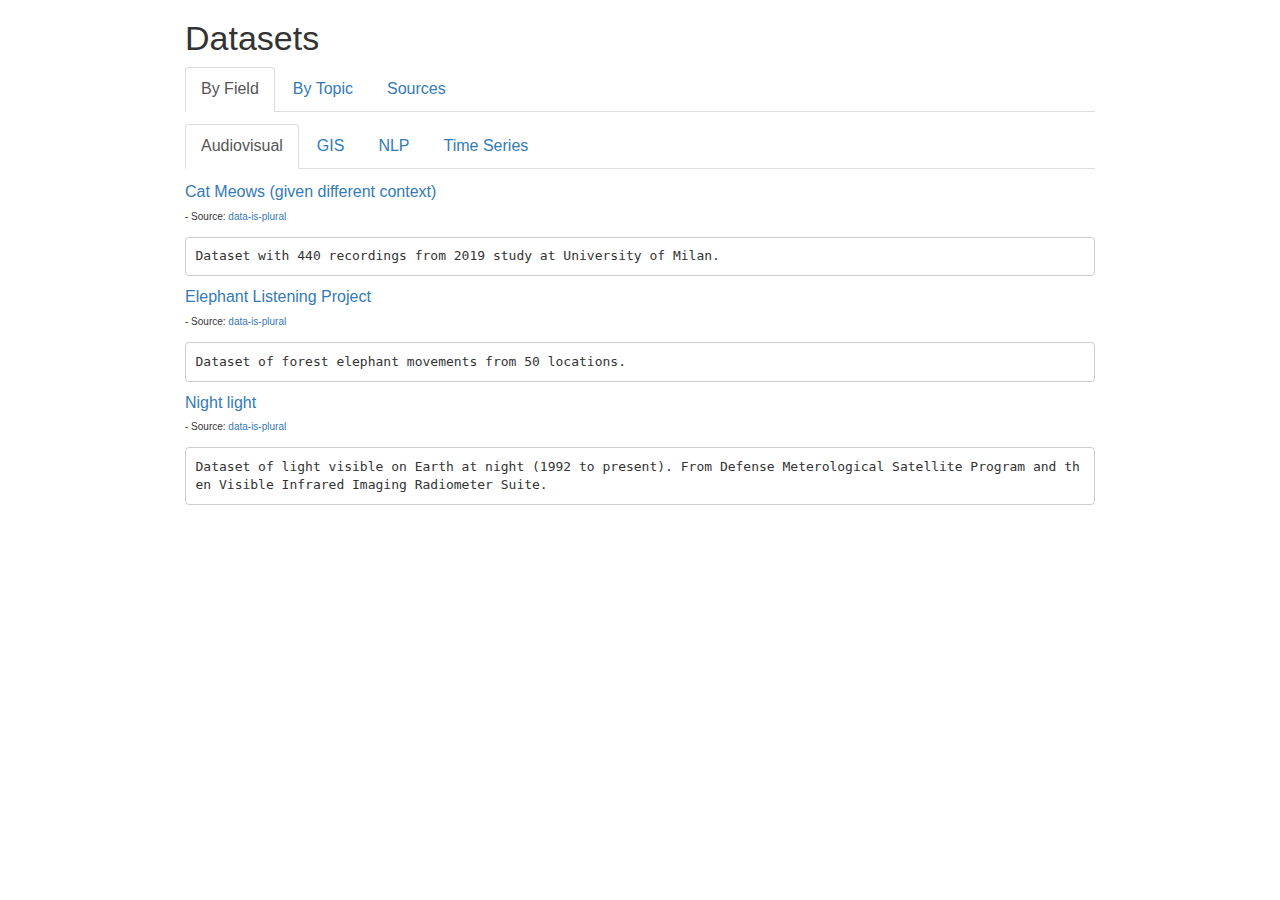
==== commit 8792a71f: "push new data" ====
--- a/docs/index.html
+++ b/docs/index.html
@@ -286,6 +286,10 @@
 <p><a href="https://data.london.gov.uk/dataset/animal-rescue-incidents-attended-by-lfb">Animal Rescues in London</a><br />
 <font size="1">- Source: <a href="https://www.data-is-plural.com/archive/2021-06-16-edition/">data-is-plural</a></font></p>
 <pre><code>Dataset of animal rescues in London from 2009 to present.</code></pre>
+<p><a href="https://www.gov.uk/government/statistical-data-sets/fire-statistics-data-tables">Fire data from UK</a><br />
+- <a href="http://nymag.com/selectall/2015/11/jamie-olivers-bad-idea-is-still-starting-fires.html">related article</a><br />
+<font size="1">- Source: <a href="https://www.data-is-plural.com/archive/2018-02-14-edition/">data-is-plural</a></font></p>
+<pre><code>Dataset of various fire related datasets in UK.</code></pre>
 <p><a href="https://www.dol.gov/agencies/eta/foreign-labor/performance">Foreign labor requests</a><br />
 <font size="1">- Source: <a href="https://www.data-is-plural.com/archive/2021-04-28-edition/">data-is-plural</a></font></p>
 <pre><code>Dataset of foreign labor requests through the Department of Labor (DOL).</code></pre>
@@ -419,6 +423,9 @@
 </div>
 <div id="food" class="section level3">
 <h3>Food</h3>
+<p><a href="https://quickstats.nass.usda.gov/?source_desc=CENSUS">Agricultural census</a><br />
+<font size="1">- Source: <a href="https://www.data-is-plural.com/archive/2015-12-23-edition/">data-is-plural</a></font></p>
+<pre><code>Census of agricultura commodities provided by USDA.</code></pre>
 <p><a href="http://menus.nypl.org/data">NYPL Menus</a><br />
 <font size="1">- Source: <a href="https://www.data-is-plural.com/archive/2015-11-25-edition/">data-is-plural</a></font></p>
 <pre><code>Dataset of menus provided by the New York Public Library from 1850s to present.</code></pre>
@@ -428,6 +435,11 @@
 <p><a href="https://github.com/TheUpshot/presidential-precinct-map-2020">2020 Election Map (hyperlocal)</a><br />
 <font size="1">- Source: <a href="https://www.data-is-plural.com/archive/2021-02-10-edition/">data-is-plural</a></font></p>
 <pre><code>Dataset of hyperlocal results in Biden/Trump 2020 election.</code></pre>
+<p><a href="https://osf.io/mjvkb/">Congressional districts (historical)</a><br />
+- <a href="http://www.electiondataarchive.org/index.html">Constituency-Level Elections Archive</a><br />
+- <a href="https://www.nature.com/articles/sdata2017108">article</a><br />
+<font size="1">- Source: <a href="https://www.data-is-plural.com/archive/2018-02-14-edition/">data-is-plural</a></font></p>
+<pre><code>Dataset of historical congressional districts in U.S.</code></pre>
 <p><a href="https://www.lindseycormack.com/dcinbox-data-downloads">Congressional newsletters</a><br />
 <font size="1">- Source: <a href="https://www.data-is-plural.com/archive/2021-03-03-edition/">data-is-plural</a></font></p>
 <pre><code>Dataset of congressional e-newsletters for sitting members of U.S. House and Senate.</code></pre>
@@ -511,8 +523,11 @@
 <font size="1">- Based on <a href="https://www.zillow.com/research/ztrax/">Zillow dataset</a> (request access)</font><br />
 <font size="1">- Source: <a href="https://www.data-is-plural.com/archive/2021-03-10-edition/">data-is-plural</a></font></p>
 <pre><code>Dataset of estimates of number of building units/structures in U.S. historically from 1810 to 2015.</code></pre>
+<p><a href="https://github.com/JakeRuss/witch-trials">Witch trials in Europe</a><br />
+<font size="1">- Source: <a href="https://www.data-is-plural.com/archive/2021-04-07-edition/">data-is-plural</a></font></p>
+<pre><code>Dataset of witch trials in Europe.</code></pre>
 <p><a href="https://ourworldindata.org/working-hours">Working hours</a><br />
-<font size="1">- Source: <a href="https://www.data-is-plural.com/archive/2021-04-07-edition/">data-is-plural</a></font></p>
+<font size="1">- Source: <a href="https://www.data-is-plural.com/archive/2020-10-28-edition/">data-is-plural</a></font></p>
 <pre><code>Dataset of the number of hours that people work.</code></pre>
 </div>
 <div id="legal" class="section level3">
@@ -545,6 +560,13 @@
 <font size="1">- <a href="https://superbowl-ads.com/">video archive</a></font><br />
 <font size="1">- Source: <a href="https://www.data-is-plural.com/archive/2021-02-10-edition/">data-is-plural</a></font></p>
 <pre><code>Dataset of Super Bowl ads between 2000 and 2020. From FiveThirtyEight.</code></pre>
+<p><a href="https://dumps.wikimedia.org/other/pagecounts-raw/">Wikipedia article popularity</a><br />
+- Alternate: <a href="http://stats.grok.se/">http://stats.grok.se/</a><br />
+<font size="1">- Source: <a href="https://www.data-is-plural.com/archive/2015-12-23-edition/">data-is-plural</a></font></p>
+<pre><code>Dataset of Wikipedia article clicks.</code></pre>
+<p><a href="https://github.com/athalhammer/danker/#DBpedia_PageRank">Wikipedia page rank</a><br />
+<font size="1">- Source: <a href="https://www.data-is-plural.com/archive/2016-11-16-edition/">data-is-plural</a></font></p>
+<pre><code>Dataset of Wikipedia page rank/importance.</code></pre>
 </div>
 <div id="retail" class="section level3">
 <h3>Retail</h3>
@@ -635,6 +657,10 @@
 <p><a href="https://maps.amsterdam.nl/open_geodata/?LANG=en&amp;k=366">Bats in Amsterdam</a><br />
 <font size="1">- Source: <a href="https://www.data-is-plural.com/archive/2021-03-10-edition/">data-is-plural</a></font></p>
 <pre><code>Dataset of bats in the city of Amsterdam.</code></pre>
+<p><a href="https://docs.google.com/spreadsheets/d/1gtfdz6cqoenEsuauOPDy8mKJFernuy2CFde89ukPNtE/edit">Bats into U.S.</a><br />
+- <a href="http://www.strangebio.com/post/170249749601/conservationists-to-americans-please-stop-buying">article</a><br />
+<font size="1">- Source: <a href="https://www.data-is-plural.com/archive/2018-02-14-edition/">data-is-plural</a></font></p>
+<pre><code>Dataset of bats brought into U.S. from 2016 to 2017.</code></pre>
 <p><a href="https://archive.ics.uci.edu/ml/datasets/Dry+Bean+Dataset">Beans images</a><br />
 <font size="1">- Source: <a href="https://www.data-is-plural.com/archive/2021-03-31-edition/">data-is-plural</a></font></p>
 <pre><code>Dataset of images of 13k variety of dried beans.</code></pre>
@@ -661,6 +687,27 @@
 <p><a href="https://isric.org/explore/soil-geographic-databases">Soil datasets</a><br />
 <font size="1">- Source: <a href="https://www.data-is-plural.com/archive/2021-03-03-edition/">data-is-plural</a></font></p>
 <pre><code>Dataset of variety of soil properties from across the globe.</code></pre>
+<p><a href="https://www.fia.fs.fed.us/">Tree inventory</a><br />
+- <a href="https://apps.fs.usda.gov/fia/datamart/datamart.html">data</a><br />
+- <a href="https://www.fia.fs.fed.us/library/database-documentation/index.php">user guide</a><br />
+<font size="1">- Source: <a href="https://www.data-is-plural.com/archive/2019-02-13-edition/">data-is-plural</a></font></p>
+<pre><code>Dataset of variety of soil properties from across the globe.</code></pre>
+<p>Tree species<br />
+- <a href="https://www.fs.usda.gov/rds/archive/catalog/RDS-2013-0013">basal tree area (circa 2000s)</a><br />
+- <a href="https://www.fs.fed.us/nrs/atlas/littlefia/">Little distribution maps</a><br />
+- <a href="https://github.com/wpetry/USTreeAtlas">Elbert Little tree atlas</a><br />
+<font size="1">- Source: <a href="https://www.data-is-plural.com/archive/2015-12-23-edition/">data-is-plural</a></font></p>
+<pre><code>Shapefiles of tree atlas of U.S.</code></pre>
+<p><a href="https://data.cityofnewyork.us/Environment/2015-Street-Tree-Census-Blockface-Data/ju3b-rwpy">Trees in NYC</a><br />
+- <a href="https://data.cityofnewyork.us/browse?q=Street%20Tree%20Census">1995 and 2005 surveys</a><br />
+- <a href="https://www.nycgovparks.org/trees/treescount">results</a><br />
+<font size="1">- Source: <a href="https://www.data-is-plural.com/archive/2015-12-23-edition/">data-is-plural</a></font></p>
+<pre><code>Decennial survey of trees in NYC.</code></pre>
+<p><a href="https://figshare.com/collections/A_high-resolution_pan-European_tree_occurrence_dataset/3288407">Trees in Europe</a><br />
+- <a href="https://figshare.com/articles/Tree_occurrences_at_species_level/3497885">tabular</a><br />
+- <a href="https://figshare.com/articles/Occurrences_location_shapefile/3497891">geospatial</a><br />
+<font size="1">- Source: <a href="https://www.data-is-plural.com/archive/2017-01-25-edition/">data-is-plural</a></font></p>
+<pre><code>Dataset on trees in Europe.</code></pre>
 </div>
 </div>
 <div id="sources" class="section level2 tabset">
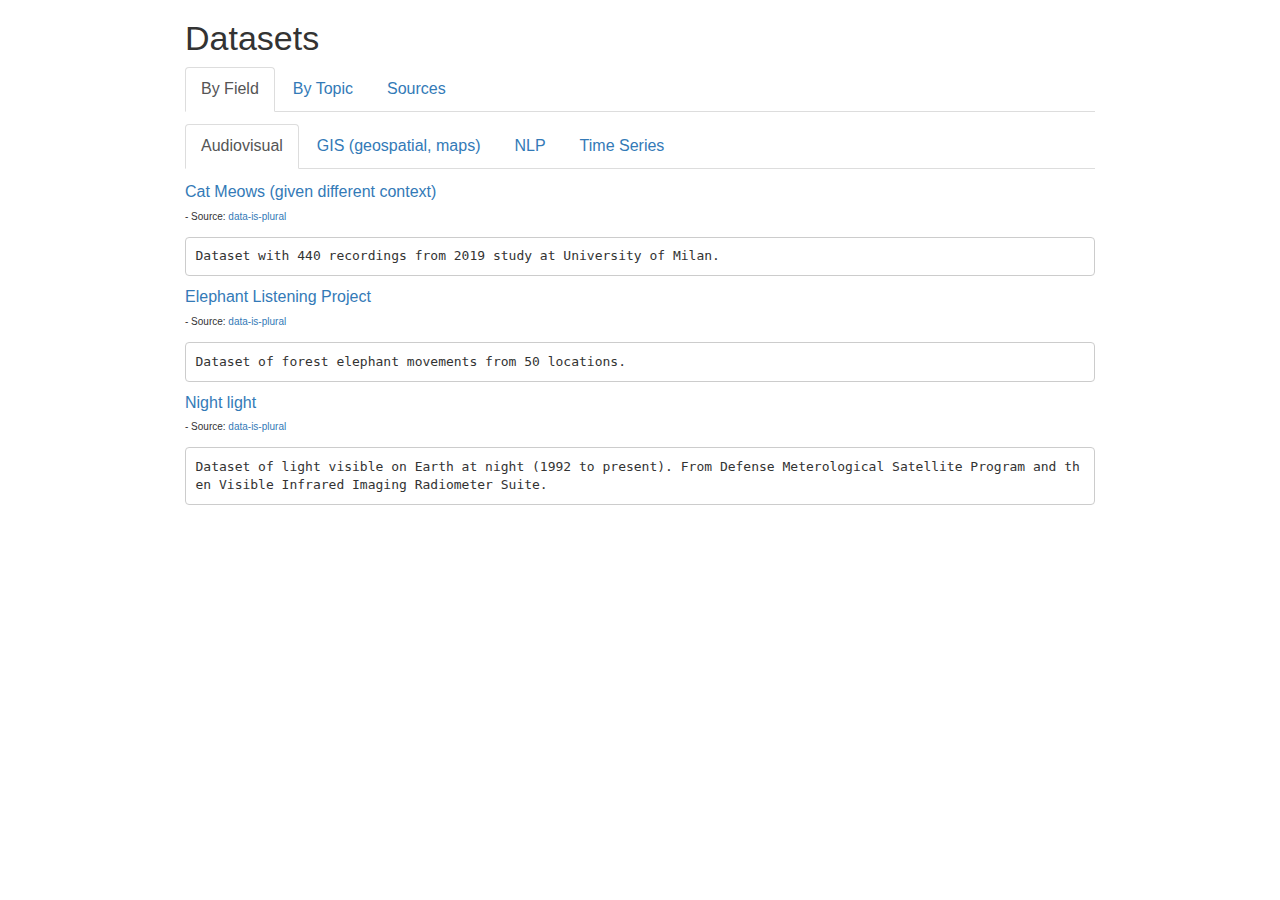
==== commit 40fb12b9: "update with new datasets" ====
--- a/docs/index.html
+++ b/docs/index.html
@@ -14,7 +14,7 @@
 <title>index.knit</title>
 
 <script src="[data-uri]"></script>
-<script src="[data-uri]"></script>
+<script src="[data-uri]"></script>
 <meta name="viewport" content="width=device-width, initial-scale=1" />
 <link href="data:text/css,html%7Bfont%2Dfamily%3Asans%2Dserif%3B%2Dwebkit%2Dtext%2Dsize%2Dadjust%3A100%25%3B%2Dms%2Dtext%2Dsize%2Dadjust%3A100%25%7Dbody%7Bmargin%3A0%7Darticle%2Caside%2Cdetails%2Cfigcaption%2Cfigure%2Cfooter%2Cheader%2Chgroup%2Cmain%2Cmenu%2Cnav%2Csection%2Csummary%7Bdisplay%3Ablock%7Daudio%2Ccanvas%2Cprogress%2Cvideo%7Bdisplay%3Ainline%2Dblock%3Bvertical%2Dalign%3Abaseline%7Daudio%3Anot%28%5Bcontrols%5D%29%7Bdisplay%3Anone%3Bheight%3A0%7D%5Bhidden%5D%2Ctemplate%7Bdisplay%3Anone%7Da%7Bbackground%2Dcolor%3Atransparent%7Da%3Aactive%2Ca%3Ahover%7Boutline%3A0%7Dabbr%5Btitle%5D%7Bborder%2Dbottom%3A1px%20dotted%7Db%2Cstrong%7Bfont%2Dweight%3A700%7Ddfn%7Bfont%2Dstyle%3Aitalic%7Dh1%7Bmargin%3A%2E67em%200%3Bfont%2Dsize%3A2em%7Dmark%7Bcolor%3A%23000%3Bbackground%3A%23ff0%7Dsmall%7Bfont%2Dsize%3A80%25%7Dsub%2Csup%7Bposition%3Arelative%3Bfont%2Dsize%3A75%25%3Bline%2Dheight%3A0%3Bvertical%2Dalign%3Abaseline%7Dsup%7Btop%3A%2D%2E5em%7Dsub%7Bbottom%3A%2D%2E25em%7Dimg%7Bborder%3A0%7Dsvg%3Anot%28%3Aroot%29%7Boverflow%3Ahidden%7Dfigure%7Bmargin%3A1em%2040px%7Dhr%7Bheight%3A0%3B%2Dwebkit%2Dbox%2Dsizing%3Acontent%2Dbox%3B%2Dmoz%2Dbox%2Dsizing%3Acontent%2Dbox%3Bbox%2Dsizing%3Acontent%2Dbox%7Dpre%7Boverflow%3Aauto%7Dcode%2Ckbd%2Cpre%2Csamp%7Bfont%2Dfamily%3Amonospace%2Cmonospace%3Bfont%2Dsize%3A1em%7Dbutton%2Cinput%2Coptgroup%2Cselect%2Ctextarea%7Bmargin%3A0%3Bfont%3Ainherit%3Bcolor%3Ainherit%7Dbutton%7Boverflow%3Avisible%7Dbutton%2Cselect%7Btext%2Dtransform%3Anone%7Dbutton%2Chtml%20input%5Btype%3Dbutton%5D%2Cinput%5Btype%3Dreset%5D%2Cinput%5Btype%3Dsubmit%5D%7B%2Dwebkit%2Dappearance%3Abutton%3Bcursor%3Apointer%7Dbutton%5Bdisabled%5D%2Chtml%20input%5Bdisabled%5D%7Bcursor%3Adefault%7Dbutton%3A%3A%2Dmoz%2Dfocus%2Dinner%2Cinput%3A%3A%2Dmoz%2Dfocus%2Dinner%7Bpadding%3A0%3Bborder%3A0%7Dinput%7Bline%2Dheight%3Anormal%7Dinput%5Btype%3Dcheckbox%5D%2Cinput%5Btype%3Dradio%5D%7B%2Dwebkit%2Dbox%2Dsizing%3Aborder%2Dbox%3B%2Dmoz%2Dbox%2Dsizing%3Aborder%2Dbox%3Bbox%2Dsizing%3Aborder%2Dbox%3Bpadding%3A0%7Dinput%5Btype%3Dnumber%5D%3A%3A%2Dwebkit%2Dinner%2Dspin%2Dbutton%2Cinput%5Btype%3Dnumber%5D%3A%3A%2Dwebkit%2Douter%2Dspin%2Dbutton%7Bheight%3Aauto%7Dinput%5Btype%3Dsearch%5D%7B%2Dwebkit%2Dbox%2Dsizing%3Acontent%2Dbox%3B%2Dmoz%2Dbox%2Dsizing%3Acontent%2Dbox%3Bbox%2Dsizing%3Acontent%2Dbox%3B%2Dwebkit%2Dappearance%3Atextfield%7Dinput%5Btype%3Dsearch%5D%3A%3A%2Dwebkit%2Dsearch%2Dcancel%2Dbutton%2Cinput%5Btype%3Dsearch%5D%3A%3A%2Dwebkit%2Dsearch%2Ddecoration%7B%2Dwebkit%2Dappearance%3Anone%7Dfieldset%7Bpadding%3A%2E35em%20%2E625em%20%2E75em%3Bmargin%3A0%202px%3Bborder%3A1px%20solid%20silver%7Dlegend%7Bpadding%3A0%3Bborder%3A0%7Dtextarea%7Boverflow%3Aauto%7Doptgroup%7Bfont%2Dweight%3A700%7Dtable%7Bborder%2Dspacing%3A0%3Bborder%2Dcollapse%3Acollapse%7Dtd%2Cth%7Bpadding%3A0%7D%40media%20print%7B%2A%2C%3Aafter%2C%3Abefore%7Bcolor%3A%23000%21important%3Btext%2Dshadow%3Anone%21important%3Bbackground%3A0%200%21important%3B%2Dwebkit%2Dbox%2Dshadow%3Anone%21important%3Bbox%2Dshadow%3Anone%21important%7Da%2Ca%3Avisited%7Btext%2Ddecoration%3Aunderline%7Da%5Bhref%5D%3Aafter%7Bcontent%3A%22%20%28%22%20attr%28href%29%20%22%29%22%7Dabbr%5Btitle%5D%3Aafter%7Bcontent%3A%22%20%28%22%20attr%28title%29%20%22%29%22%7Da%5Bhref%5E%3D%22javascript%3A%22%5D%3Aafter%2Ca%5Bhref%5E%3D%22%23%22%5D%3Aafter%7Bcontent%3A%22%22%7Dblockquote%2Cpre%7Bborder%3A1px%20solid%20%23999%3Bpage%2Dbreak%2Dinside%3Aavoid%7Dthead%7Bdisplay%3Atable%2Dheader%2Dgroup%7Dimg%2Ctr%7Bpage%2Dbreak%2Dinside%3Aavoid%7Dimg%7Bmax%2Dwidth%3A100%25%21important%7Dh2%2Ch3%2Cp%7Borphans%3A3%3Bwidows%3A3%7Dh2%2Ch3%7Bpage%2Dbreak%2Dafter%3Aavoid%7D%2Enavbar%7Bdisplay%3Anone%7D%2Ebtn%3E%2Ecaret%2C%2Edropup%3E%2Ebtn%3E%2Ecaret%7Bborder%2Dtop%2Dcolor%3A%23000%21important%7D%2Elabel%7Bborder%3A1px%20solid%20%23000%7D%2Etable%7Bborder%2Dcollapse%3Acollapse%21important%7D%2Etable%20td%2C%2Etable%20th%7Bbackground%2Dcolor%3A%23fff%21important%7D%2Etable%2Dbordered%20td%2C%2Etable%2Dbordered%20th%7Bborder%3A1px%20solid%20%23ddd%21important%7D%7D%40font%2Dface%7Bfont%2Dfamily%3A%27Glyphicons%20Halflings%27%3Bsrc%3Aurl%28data%3Aapplication%2Fvnd%2Ems%2Dfontobject%3Bbase64%2Cn04AAEFNAAACAAIABAAAAAAABQAAAAAAAAABAJABAAAEAExQAAAAAAAAAAIAAAAAAAAAAAEAAAAAAAAAJxJ%[base64]%2FSEdmjKHUbyow8ATBE40IvWA3vTu8LiABDQ%2BpexwUMcm1SMnNryctQSiI1K5ZnbOlXKmnVV5YvRe6RnNMFNCOs1KNVpn6yZhCJkRtVRNzEufeIq7HgSrcx4S8h%2Fv4vnrrKc6oCNxmSk2uKlZQHBii6iKFoH0746ThvkO1kJHlxjrkxs%2BLWORaDQBEtiYJIR5IB9Bi1UyL4Rmr0BNigNkMzlKQmnofBHviqVzUxwdMb3NdCn69hy%2BpRYVKGVS%2F1tnsqv4LL7wCCPZZAZPT4aCShHjHJVNuXbmMrY5LeQaGnvAkXlVrJgKRAUdFjrWEah9XebPeQMj7KS7DIBAFt8ycgC5PLGUOHSE3ErGZCiViNLL5ZARfywnCoZaKQCu6NuFX42AEeKtKUGnr%2FCm2Cy8tpFhBPMW5Fxi4Qm4TkDWh4IWFDClhU2hRWosUWqcKLlgyXB%2BlSHaWaHiWlBAR8SeSgSPCQxdVQgzUixWKSTrIQEbU94viDctkvX%2BVSjJuUmV8L4CXShI11esnp0pjWNZIyxKHS4wVQ2ime1P4RnhvGw0aDN1OLAXGERsB7buFpFGGBAre4QEQR0HOIO5oYH305G%2BKspT%2FFupEGGafCCwxSe6ZUa%2B073rXHnNdVXE6eWvibUS27XtRzkH838mYLMBmYysZTM0EM3A1fbpCBYFccN1B%2FEnCYu%2FTgCGmr7bMh8GfYL%2BBfcLvB0gRagC09w9elfldaIy%2FhNCBLRgBgtCC7jAF63wLSMAfbfAlEggYU0bUA7ACCJmTDpEmJtI78w4%2FBO7dN7JR7J7ZvbYaUbaILSQsRBiF3HGk5fEg6p9unwLvn98r%2BvnsV%2B372uf1xBLq4qU%2F45fTuqaAP%2BpssmCCCTF0mhEow8ZXZOS8D7Q85JsxZ%2BAzok7B7O%2Ff6J8AzYBySZQB%2FQHYUSA%2BEeQhEWiS6AIQzgcsDiER4MjgMBAWDV4AgQ3g1eBgIdweCQmCjJEMkJ%2BPKRWyFHHmg1Wi%2F6xzUgA0LREoKJChwnQa9B%2B5RQZRB3IlBlkAnxyQNaANwHMowzlYSMCBgnbpzvqpl0iTJNCQidDI9ZrSYNIRBhHtUa5YHMHxyGEik9hDE0AKj72AbTCaxtHPUaKZdAZSnQTyjGqGLsmBStCejApUhg4uBMU6mATujEl%2BKdDPbI6Ag4vLr%2BhjY6lbjBeoLKnZl0UZgRX8gTySOeynZVz1wOq7e1hFGYIq%2BMhrGxDLak0PrwYzSXtcuyhXEhwOYofiW%2BEcI%2Fjw8P6IY6ed%2BetAbuqKp5QIapT77LnAe505lMuqL79a0ut4rWexzFttsOsLDy7zvtQzcq3U1qabe7tB0wHWVXji%2BzDbo8x8HyIRUbXnwUcklFv51fvTymiV%2BMXLSmGH9d9%2BaXpD5X6lao41anWGig7IwIdnoBY2ht%2FpO9mClLo4NdXHAsefqWUKlXJkbqPOFhMoR4aiA1BXqhRNbB2Xwi%2B7u%2FjpAoOpKJ0UX24EsrzMfHXViakCNcKjBxuQX8BO0ZqjJ3xXzf%2B61t2VXOSgJ8xu65QKgtN6FibPmPYsXbJRHHqbgATcSZxBqGiDiU4NNNsYBsKD0MIP%2FOfKnlk%2FLkaid%[base64]%2FgFtuW0wR4cgd%2BZKesSV7QkNE2kw6AV4hoIuC02LGmTomyf8PiO6CZzOTLTPQ%2BHW06H%2Btx%2BbQ8LmDYg1pTFrp2oJXgkZTyeRJZM0C8aE2LpFrNVDuhARsN543%2FFV6klQ6Tv1OoZGXLv0igKrl%2FCmJxRmX7JJbJ998VSIPQRyDBICzl4JJlYHbdql30NvYcOuZ7a10uWRrgoieOdgIm4rlq6vNOQBuqESLbXG5lzdJGHw2m0sDYmODXbYGTfSTGRKpssTO95fothJCjUGQgEL4yKoGAF%2F0SrpUDNn8CBgBcSDQByAeNkCXp4S4Ro2Xh4OeaGRgR66PVOsU8bc6TR5%[base64]%2F1SgRCJ1dk4UdBT7OoyuNgLs0oCd8RnrEIb6QdMxT2QjD4zMrJkfgx5aDMcA4orsTtKCqWb%2FVeyceqa5OGSmB28YwH4rFbkQaLoUN8OQQYnD3w2eXpI4ScQfbCUZiJ4yMOIKLyyTc7BQ4uXUw6Ee6%2FxM%2B4Y67ngNBknxIPwuppgIhFcwJyr6EIj%2BLzNj%2FmfR2vhhRlx0BILZoAYruF0caWQ7YxO66UmeguDREAFHYuC7HJviRgVO6ruJH59h%2FC%2FPkgSle8xNzZJULLWq9JMDTE2fjGE146a1Us6PZDGYle6ldWRqn%2FpdpgHKNGrGIdkRK%2BKPETT9nKT6kLyDI8xd9A1FgWmXWRAIHwZ37WyZHOVyCadJEmMVz0MadMjDrPho%2BEIochkVC2xgGiwwsQ6DMv2P7UXqT4x7CdcYGId2BJQQa85EQKmCmwcRejQ9Bm4oATENFPkxPXILHpMPUyWTI5rjNOsIlmEeMbcOCEqInpXACYQ9DDxmFo9vcmsDblcMtg4tqBerNngkIKaFJmrQAPnq1dEzsMXcwjcHdfdCibcAxxA%2Bq%2Fj9m3LM%2FO7WJka4tSidVCjsvo2lQ%2F2ewyoYyXwAYyr2PlRoR5MpgVmSUIrM3PQxXPbgjBOaDQFIyFMJvx3Pc5RSYj12ySVF9fwFPQu2e2KWVoL9q3Ayv3IzpGHUdvdPdrNUdicjsTQ2ISy7QU3DrEytIjvbzJnAkmANXjAFERA0MUoPF3%2F5KFmW14bBNOhwircYgMqoDpUMcDtCmBE82QM2YtdjVLB4kBuKho%2FbcwQdeboqfQartuU3CsCf%2BcXkgYAqp%2F0Ee3RorAZt0AvvOCSI4JICIlGlsV0bsSid%2FNIEALAAzb6HAgyWHBps6xAOwkJIGcB82CxRQq4sJf3FzA70A%2BTRqcqjEMETCoez3mkPcpnoALs0ugJY8kQwrC%[base64]%2FWDHA60cYFaI%2FPjpzquUqdaYGcIq%2BmLez3WLFFCtNBN2QJcrlcoELgiPku5R5dSlJFaCEqEZle1AQzAKC%2B1SotMcBNyQUFuRHRF6OlimSBgjZeTBCwLyc6A%2BP%2FoFRchXTz5ADknYJHxzrJ5pGuIKRQISU6WyKTBBjD8WozmVYWIsto1AS5rxzKlvJu4E%2FvwOiKxRtCWsDM%2BeTHUrmwrCK5BIfMzGkD%2B0Fk5LzBs0jMYXktNDblB06LMNJ09U8pzSLmo14MS0OMjcdrZ31pyQqxJJpRImlSvfYAK8inkYU52QY2FPEVsjoWewpwhRp5yAuNpkqhdb7ku9Seefl2D0B8SMTFD90xi4CSOwwZy9IKkpMtI3FmFUg3%2FkFutpQGNc3pCR7gvC4sgwbupDu3DyEN%2BW6YGLNM21jpB49irxy9BSlHrVDlnihGKHwPrbVFtc%2Bh1rVQKZduxIyojccZIIcOCmhEnC7UkY68WXKQgLi2JCDQkQWJRQuk60hZp0D3rtCTINSeY9Ej2kIKYfGxwOs4j9qMM7fYZiipzgcf7TamnehqdhsiMiCawXnz4xAbyCkLAx5EGbo3Ax1u3dUIKnTxIaxwQTHehPl3V491H0%2BbC5zgpGz7Io%2BmjdhKlPJ01EeMpM7UsRJMi1nGjmJg35i6bQBAAxjO%2FENJubU2mg3ONySEoWklCwdABETcs7ck3jgiuU9pcKKpbgn%2B3YlzV1FzIkB6pmEDOSSyDfPPlQskznctFji0kpgZjW5RZe6x9kYT4KJcXg0bNiCyif%2BpZACCyRMmYsfiKmN9tSO65F0R2OO6ytlEhY5Sj6uRKfFxw0ijJaAx%2Fk3QgnAFSq27%2F2i4GEBA%2BUvTJKK%2F9eISNvG46Em5RZfjTYLdeD8kdXHyrwId%2FDQZUaMCY4gGbke2C8vfjgV%2FY9kkRQOJIn%2FxM9INZSpiBnqX0Q9GlQPpPKAyO5y%2BW5NMPSRdBCUlmuxl40ZfMCnf2Cp044uI9WLFtCi4YVxKjuRCOBWIb4XbIsGdbo4qtMQnNOQz4XDSui7W%2FN6l54qOynCqD3DpWQ%2BmpD7C40D8BZEWGJX3tlAaZBMj1yjvDYKwCJBa201u6nBKE5UE%2B7QSEhCwrXfbRZylAaAkplhBWX50dumrElePyNMRYUrC99UmcSSNgImhFhDI4BXjMtiqkgizUGCrZ8iwFxU6fQ8GEHCFdLewwxYWxgScAYMdMLmcZR6b7rZl95eQVDGVoUKcRMM1ixXQtXNkBETZkVVPg8LoSrdetHzkuM7DjZRHP02tCxA1fmkXKF3VzfN1pc1cv%2F8lbTIkkYpqKM9VOhp65ktYk%2BQ46myFWBapDfyWUCnsnI00QTBQmuFjMZTcd0V2NQ768Fhpby04k2IzNR1wKabuGJqYWwSly6ocMFGTeeI%2BejsWDYgEvr66QgqdcIbFYDNgsm0x9UHY6SCd5%2B7tpsLpKdvhahIDyYmEJQCqMqtCF6UlrE5GXRmbu%[base64]%2FiOmsLtHSWNUWEGk9hScMPShasUA1AcHOtRZlqMeQ0OzYS9vQvYUjOLrzP07BUAFikcJNMi7gIxEw4pL1G54TcmmmoAQ5s7TGWErJZ2Io4yQ0ljRYhL8H5e62oDtLF8aDpnIvZ5R3GWJyAugdiiJW9hQAVTsnCBHhwu7rkBlBX6r3b7ejEY0k5GGeyKv66v%2B6dg7mcJTrWHbtMywbedYqCQ0FPwoytmSWsL8WTtChZCKKzEF7vP6De4x2BJkkniMgSdWhbeBSLtJZR9CTHetK1xb34AYIJ37OegYIoPVbXgJ%2FqDQK%2BbfCtxQRVKQu77WzOoM6SGL7MaZwCGJVk46aImai9fmam%2BWpHG%2B0BtQPWUgZ7RIAlPq6lkECUhZQ2gqWkMYKcYMYaIc4gYCDFHYa2d1nzp3%2BJ1eCBay8IYZ0wQRKGAqvCuZ%2FUgbQPyllosq%2BXtfKIZOzmeJqRazpmmoP%2F76YfkjzV2NlXTDSBYB04SVlNQsFTbGPk1t%2FI4Jktu0XSgifO2ozFOiwd%2F0SssJDn0dn4xqk4GDTTKX73%2FwQyBLdqgJ%2BWx6AQaba3BA9CKEzjtQYIfAsiYamapq80LAamYjinlKXUkxdpIDk0puXUEYzSalfRibAeDAKpNiqQ0FTwoxuGYzRnisyTotdVTclis1LHRQCy%2FqqL8oUaQzWRxilq5Mi0IJGtMY02cGLD69vGjkj3p6pGePKI8bkBv5evq8SjjyU04vJR2cQXQwSJyoinDsUJHCQ50jrFTT7yRdbdYQMB3MYCb6uBzJ9ewhXYPAIZSXfeEQBZZ3GPN3Nbhh%2FwkvAJLXnQMdi5NYYZ5GHE400GS5rXkOZSQsdZgIbzRnF9ueLnsfQ47wHAsirITnTlkCcuWWIUhJSbpM3wWhXNHvt2xUsKKMpdBSbJnBMcihkoDqAd1Zml%2FR4yrzow1Q2A5G%2Bkzo%2FRhRxQS2lCSDRV8LlYLBOOoo1bF4jwJAwKMK1tWLHlu9i0j4Ig8qVm6wE1DxXwAwQwsaBWUg2pOOol2dHxyt6npwJEdLDDVYyRc2D0HbcbLUJQj8gPevQBUBOUHXPrsAPBERICpnYESeu2OHotpXQxRGlCCtLdIsu23MhZVEoJg8Qumj%2FUMMc34IBqTKLDTp76WzL%2FdMjCxK7MjhiGjeYAC%2Fkj%2FjY%2FRde7hpSM1xChrog6yZ7OWTuD56xBJnGFE%2BpT2ElSyCnJcwVzCjkqeNLfMEJqKW0G7OFIp0G%2B9mh50I9o8k1tpCY0xYqFNIALgIfc2me4n1bmJnRZ89oepgLPT0NTMLNZsvSCZAc3TXaNB07vail36%2FdBySis4m9%2FDR8izaLJW6bWCkVgm5T%2Bius3ZXq4xI%2BGnbveLbdRwF2mNtsrE0JjYc1AXknCOrLSu7Te%2Fr4dPYMCl5qtiHNTn%2BTPbh1jCBHH%2BdMJNhwNgs3nT%2BOhQoQ0vYif56BMG6WowAcHR3DjQolxLzyVekHj00PBAaW7IIAF1EF%2BuRIWyXjQMAs2chdpaKPNaB%2BkSezYt0%2BCA04sOg5vx8Fr7Ofa9sUv87h7SLAUFSzbetCCZ9pmyLt6l6%2FTzoA1%2FZBG9bIUVHLAbi%2FkdBFgYGyGwRQGBpkqCEg2ah9UD6EedEcEL3j4y0BQQCiExEnocA3SZboh%2Bepgd3YsOkHskZwPuQ5OoyA0fTA5AXrHcUOQF%2BzkJHIA7PwCDk1gGVmGUZSSoPhNf%2BTklauz98QofOlCIQ%2FtCD4dosHYPqtPCXB3agggQQIqQJsSkB%2Bqn0rkQ1toJjON%2FOtCIB9RYv3PqRA4C4U68ZMlZn6BdgEvi2ziU%2BTQ6NIw3ej%2BAtDwMGEZk7e2IjxUWKdAxyaw9OCwSmeADTPPleyk6UhGDNXQb%2B%2BW6Uk4q6F7%2Frg6WVTo82IoCxSIsFDrav4EPHphD3u4hR53WKVvYZUwNCCeM4PMBWzK%2BEfIthZOkuAwPo5C5jgoZgn6dUdvx5rIDmd58cXXdKNfw3l%2BwM2UjgrDJeQHhbD7HW2QDoZMCujgIUkk5Fg8VCsdyjOtnGRx8wgKRPZN5dR0zPUyfGZFVihbFRniXZFOZGKPnEQzU3AnD1KfR6weHW2XS6KbPJxUkOTZsAB9vTVp3Le1F8q5l%2BDMcLiIq78jxAImD2pGFw0VHfRatScGlK6SMu8leTmhUSMy8Uhdd6xBiH3Gdman4tjQGLboJfqz6fL2WKHTmrfsKZRYX6BTDjDldKMosaSTLdQS7oDisJNqAUhw1PfTlnacCO8vl8706Km1FROgLDmudzxg%2BEWTiArtHgLsRrAXYWdB0NmToNCJdKm0KWycZQqb%2BMw76Qy29iQ5up%2FX7oyw8QZ75kP5F6iJAJz6KCmqxz8fEa%2FxnsMYcIO%2FvEkGRuMckhr4rIeLrKaXnmIzlNLxbFspOphkcnJdnz%2FChp%2FVlpj2P7jJQmQRwGnltkTV5dbF9fE3%2FfxoSqTROgq9wFUlbuYzYcasE0ouzBo%2BdDCDzxKAfhbAZYxQiHrLzV2iVexnDX%2FQnT1fsT%2Fxuhu1ui5qIytgbGmRoQkeQooO8eJNNZsf0iALur8QxZFH0nCMnjerYQqG1pIfjyVZWxhVRznmmfLG00BcBWJE6hzQWRyFknuJnXuk8A5FRDCulwrWASSNoBtR%2BCtGdkPwYN2o7DOw%2FVGlCZPusRBFXODQdUM5zeHDIVuAJBLqbO%2Ff9Qua%2BpDqEPk230Sob9lEZ8BHiCorjVghuI0lI4JDgHGRDD%2FprQ84B1pVGkIpVUAHCG%2Biz3Bn3qm2AVrYcYWhock4jso5%2BJ7HfHVj4WMIQdGctq3psBCVVzupQOEioBGA2Bk%2BUILT7%2BVoX5mdxxA5fS42gISQVi%2FHTzrgMxu0fY6hE1ocUwwbsbWcezrY2n6S8%2F6cxXkOH4prpmPuFoikTzY7T85C4T2XYlbxLglSv2uLCgFv8Quk%2FwdesUdWPeHYIH0R729JIisN9Apdd4eB10aqwXrPt%2BSu9mA8k8n1sjMwnfsfF2j3jMUzXepSHmZ%2FBfqXvzgUNQQWOXO8YEuFBh4QTYCkOAPxywpYu1VxiDyJmKVcmJPGWk%2Fgc3Pov02StyYDahwmzw3E1gYC9wkupyWfDqDSUMpCTH5e5N8B%2F%2FlHiMuIkTNw4USHrJU67bjXGqNav6PBuQSoqTxc8avHoGmvqNtXzIaoyMIQIiiUHIM64cXieouplhNYln7qgc4wBVAYR104kO%2BCvKqsg4yIUlFNThVUAKZxZt1XA34h3TCUUiXVkZ0w8Hh2R0Z5L0b4LZvPd%2Fp1gi%2F07h8qfwHrByuSxglc9cI4QIg2oqvC%2Fqm0i7tjPLTgDhoWTAKDO2ONW5oe%2B%2FeKB9vZB8K6C25yCZ9RFVMnb6NRdRjyVK57CHHSkJBfnM2%2Fj4ODUwRkqrtBBCrDsDpt8jhZdXoy%2F1BCqw3sSGhgGGy0a5Jw6BP%2FTExoCmNFYjZl248A0osgPyGEmRA%2BfAsqPVaNAfytu0vuQJ7rk3J4kTDTR2AlCHJ5cls26opZM4w3jMULh2YXKpcqGBtuleAlOZnaZGbD6DHzMd6i2oFeJ8z9XYmalg1Szd%2FocZDc1C7Y6vcALJz2lYnTXiWEr2wawtoR4g3jvWUU2Ngjd1cewtFzEvM1NiHZPeLlIXFbBPawxNgMwwAlyNSuGF3zizVeOoC9bag1qRAQKQE%2FEZBWC2J8mnXAN2aTBboZ7HewnObE8CwROudZHmUM5oZ%2FUgd%2FJZQK8lvAm43uDRAbyW8gZ%2BZGq0EVerVGUKUSm%2FIdn8AQHdR4m7bue88WBwft9mSCeMOt1ncBwziOmJYI2ZR7ewNMPiCugmSsE4EyQ%2BQATJG6qORMGd4snEzc6B4shPIo4G1T7PgSm8PY5eUkPdF8JZ0VBtadbHXoJgnEhZQaODPj2gpODKJY5Yp4DOsLBFxWbvXN755KWylJm%2BoOd4zEL9Hpubuy2gyyfxh8oEfFutnYWdfB8PdESLWYvSqbElP9qo3u6KTmkhoacDauMNNjj0oy40DFV7Ql0aZj77xfGl7TJNHnIwgqOkenruYYNo6h724%2BzUQ7%2BvkCpZB%2BpGA562hYQiDxHVWOq0oDQl%2FQsoiY%2BcuI7iWq%2FZIBtHcXJ7kks%2Bh2fCNUPA82BzjnqktNts%2BRLdk1VSu%2BtqEn7QZCCsvEqk6FkfiOYkrsw092J8jsfIuEKypNjLxrKA9kiA19mxBD2suxQKCzwXGws7kEJvlhUiV9tArLIdZW0IORcxEzdzKmjtFhsjKy%2F44XYXdI5noQoRcvjZ1RMPACRqYg2V1%2BOwOepcOknRLLFdYgTkT5UApt%2FJhLM3jeFYprZV%2BZow2g8fP%2BU68hkKFWJj2yBbKqsrp25xkZX1DAjUw52IMYWaOhab8Kp05VrdNftqwRrymWF4OQSjbdfzmRZirK8FMJELEgER2PHjEAN9pGfLhCUiTJFbd5LBkOBMaxLr%2FA1SY9dXFz4RjzoU9ExfJCmx%2FI9FKEGT3n2cmzl2X42L3Jh%2BAbQq6sA%2BSs1kitoa4TAYgKHaoybHUDJ51oETdeI%2F9ThSmjWGkyLi5QAGWhL0BG1UsTyRGRJOldKBrYJeB8ljLJHfATWTEQBXBDnQexOHTB%2BUn44zExFE4vLytcu5NwpWrUxO%2F0ZICUGM7hGABXym0V6ZvDST0E370St9MIWQOTWngeoQHUTdCJUP04spMBMS8LSker9cReVQkULFDIZDFPrhTzBl6sed9wcZQTbL%2BBDqMyaN3RJPh%2Fanbx%2BIv%2BqgQdAa3M9Z5JmvYlh4qop%2BHo1F1W5gbOE9YKLgAnWytXElU4G8GtW47lhgFE6gaSs%2Bgs37sFvi0PPVvA5dnCBgILTwoKd%2F%2BDoL9F6inlM7H4rOTzD79KJgKlZO%2FZgt22UsKhrAaXU5ZcLrAglTVKJEmNJvORGN1vqrcfSMizfpsgbIe9zno%2BgBoKVXgIL%2FVI8dB1O5o%2FR3Suez%2FgD7M781ShjKpIIORM%2FnxG%2BjjhhgPwsn2IoXsPGPqYHXA63zJ07M2GPEykQwJBYLK808qYxuIew4frk52nhCsnCYmXiR6CuapvE1IwRB4%2FQftDbEn%2BAucIr1oxrLabRj9q4ae0%2BfXkHnteAJwXRbVkR0mctVSwEbqhJiMSZUp9DNbEDMmjX22m3ABpkrPQQTP3S1sib5pD2VRKRd%2BeNAjLYyT0hGrdjWJZy24OYXRoWQAIhGBZRxuBFMjjZQhpgrWo8SiFYbojcHO8V5DyscJpLTHyx9Fimassyo5U6WNtquUMYgccaHY5amgR3PQzq3ToNM5ABnoB9kuxsebqmYZm0R9qxJbFXCQ1UPyFIbxoUraTJFDpCk0Wk9GaYJKz%2F6oHwEP0Q14lMtlddQsOAU9zlYdMVHiT7RQP3XCmWYDcHCGbVRHGnHuwzScA0BaSBOGkz3lM8CArjrBsyEoV6Ys4qgDK3ykQQPZ3hCRGNXQTNNXbEb6tDiTDLKOyMzRhCFT%2BmAUmiYbV3YQVqFVp9dorv%2BTsLeCykS2b5yyu8AV7IS9cxcL8z4Kfwp%2BxJyYLv1OsxQCZwTB4a8BZ%2F5EdxTBJthApqyfd9u3ifr%2FWILTqq5VqgwMT9SOxbSGWLQJUUWCVi4k9tho9nEsbUh7U6NUsLmkYFXOhZ0kmamaJLRNJzSj%2Fqn4Mso6zb6iLLBXoaZ6AqeWCjHQm2lztnejYYM2eubnpBdKVLORZhudH3JF1waBJKA9%2BW8EhMj3Kzf0L4vi4k6RoHh3Z5YgmSZmk6ns4fjScjAoL8GoOECgqgYEBYUGFVO4FUv4%2FYtowhEmTs0vrvlD%2FCrisnoBNDAcUi%2FteY7OctFlmARQzjOItrrlKuPO6E2Ox93L4O%2F4DcgV%2FdZ7qR3VBwVQxP1GCieA4RIpweYJ5FoYrHxqRBdJjnqbsikA2Ictbb8vE1GYIo9dacK0REgDX4smy6GAkxlH1yCGGsk%2BtgiDhNKuKu3yNrMdxafmKTF632F8Vx4BNK57GvlFisrkjN9WDAtjsWA0ENT2e2nETUb%2Fn7qwhvGnrHuf5bX6Vh%2Fn3xffU3PeHdR%2BFA92i6ufT3AlyAREoNDh6chiMWTvjKjHDeRhOa9YkOQRq1vQXEMppAQVwHCuIcV2g5rBn6GmZZpTR7vnSD6ZmhdSl176gqKTXu5E%2BYbfL0adwNtHP7dT7t7b46DVZIkzaRJOM%2BS6KcrzYVg%2BT3wSRFRQashjfU18NutrKa%2F7PXbtuJvpIjbgPeqd%2BpjmRw6YKpnANFSQcpzTZgpSNJ6J7uiagAbir%2F8tNXJ%2FOsOnRh6iuIexxrmkIneAgz8QoLmiaJ8sLQrELVK2yn3wOHp57BAZJhDZjTBzyoRAuuZ4eoxHruY1pSb7qq79cIeAdOwin4GdgMeIMHeG%2BFZWYaiUQQyC5b50zKjYw97dFjAeY2I4Bnl105Iku1y0lMA1ZHolLx19uZnRdILcXKlZGQx%2FGdEqSsMRU1BIrFqRcV1qQOOHyxOLXEGcbRtAEsuAC2V4K3p5mFJ22IDWaEkk9ttf5Izb2LkD1MnrSwztXmmD%2FQi%2FEmVEFBfiKGmftsPwVaIoZanlKndMZsIBOskFYpDOq3QUs9aSbAAtL5Dbokus2G4%2FasthNMK5UQKCOhU97oaOYNGsTah%2BjfCKsZnTRn5TbhFX8ghg8CBYt%2FBjeYYYUrtUZ5jVij%2Fop7V5SsbA4mYTOwZ46hqdpbB6Qvq3AS2HHNkC15pTDIcDNGsMPXaBidXYPHc6PJAkRh29Vx8KcgX46LoUQBhRM%2B3SW6Opll%2FwgxxsPgKJKzr5QCmwkUxNbeg6Wj34SUnEzOemSuvS2OetRCO8Tyy%2BQbSKVJcqkia%2BGvDefFwMOmgnD7h81TUtMn%2BmRpyJJ349HhAnoWFTejhpYTL9G8N2nVg1qkXBeoS9Nw2fB27t7trm7d%2FQK7Cr4uoCeOQ7%2F8JfKT77KiDzLImESHw%2F0wf73QeHu74hxv7uihi4fTX%2BXEwAyQG3264dwv17aJ5N335Vt9sdrAXhPOAv8JFvzqyYXwfx8WYJaef1gMl98JRFyl5Mv5Uo%2FoVH5ww5OzLFsiTPDns7fS6EURSSWd%2F92BxMYQ8sBaH%2Bj%2BwthQPdVgDGpTfi%2BJQIWMD8xKqULliRH01rTeyF8x8q%2FGBEEEBrAJMPf25UQwi0b8tmqRXY7kIvNkzrkvRWLnxoGYEJsz8u4oOyMp8cHyaybb1HdMCaLApUE%2B%2F7xLIZGP6H9xuSEXp1zLIdjk5nBaMuV%2FyTDRRP8Y2ww5RO6d2D94o%2B6ucWIqUAvgHIHXhZsmDhjVLczmZ3ca0Cb3PpKwt2UtHVQ0BgFJsqqTsnzZPlKahRUkEu4qmkJt%2Bkqdae76ViWe3STan69yaF9%2BfESD2lcQshLHWVu4ovItXxO69bqC5p1nZLvI8NdQB9s9UNaJGlQ5mG947ipdDA0eTIw%2FA1zEdjWquIsQXXGIVEH0thC5M%2BW9pZe7IhAVnPJkYCCXN5a32HjN6nsvokEqRS44tGIs7s2LVTvcrHAF%2BRVmI8L4HUYk4x%2B67AxSMJKqCg8zrGOgvK9kNMdDrNiUtSWuHFpC8%2Fp5qIQrEo%2FH%2B1l%2F0cAwQ2nKmpWxKcMIuHY44Y6DlkpO48tRuUGBWT0FyHwSKO72Ud%2BtJUfdaZ4CWNijzZtlRa8%2BCkmO%2FEwHYfPZFU%2FhzjFWH7vnzHRMo%2BaF9u8qHSAiEkA2HjoNQPEwHsDKOt6hOoK3Ce%2F%2B%2F9boMWDa44I6FrQhdgS7OnNaSzwxWKZMcyHi6LN4WC6sSj0qm2PSOGBTvDs%2FGWJS6SwEN%2FULwpb4LQo9fYjUfSXRwZkynUazlSpvX9e%2BG2zor8l%2BYaMxSEomDdLHGcD6YVQPegTaA74H8%2BV4WvJkFUrjMLGLlvSZQWvi8%2FQA7yzQ8GPno%2F%2F5SJHRP%2FOqKObPCo81s%2F%2B6WgLqykYpGAgQZhVDEBPXWgU%2FWzFZjKUhSFInufPRiMAUULC6T11yL45ZrRoB4DzOyJShKXaAJIBS9wzLYIoCEcJKQW8GVCx4fihqJ6mshBUXSw3wWVj3grrHQlGNGhIDNNzsxQ3M%2BGWn6ASobIWC%2BLbYOC6UpahVO13Zs2zOzZC8z7FmA05JhUGyBsF4tsG0drcggIFzgg%2Fkpf3%2BCnAXKiMgIE8Jk%2FMhpkc8DUJEUzDSnWlQFme3d0sHZDrg7LavtsEX3cHwjCYA17pMTfx8Ajw9hHscN67hyo%2BRJQ4458RmPywXykkVcW688oVUrQhahpPRvTWPnuI0B%2BSkQu7dCyvLRyFYlC1LG1gRCIvn3rwQeINzZQC2KXq31FaR9UmVV2QeGVqBHjmE%2BVMd3b1fhCynD0pQNhCG6%2FWCDbKPyE7NRQzL3BzQAJ0g09aUzcQA6mUp9iZFK6Sbp%2FYbHjo%2B%2B7%2FWj8S4YNa%2BZdqAw1hDrKWFXv9%2BzaXpf8ZTDSbiqsxnwN%2FCzK5tPkOr4tRh2kY3Bn9JtalbIOI4b3F7F1vPQMfoDcdxMS8CW9m%2FNCW%2FHILTUVWQIPiD0j1A6bo8vsv6P1hCESl2abrSJWDrq5sSzUpwoxaCU9FtJyYH4QFMxDBpkkBR6kn0LMPO%2B5EJ7Z6bCiRoPedRZ%2FP0SSdii7ZnPAtVwwHUidcdyspwncz5uq6vvm4IEDbJVLUFCn%2FLvIHfooUBTkFO130FC7CmmcrKdgDJcid9mvVzsDSibOoXtIf9k6ABle3PmIxejodc4aob0QKS432srrCMndbfD454q52V01G4q913mC5HOsTzWF4h2No1av1VbcUgWAqyoZl%2B11PoFYnNv2HwAODeNRkHj%2B8SF1fcvVBu6MrehHAZK1Gm69ICcTKizykHgGFx7QdowTVAsYEF2tVc0Z6wLryz2FI1sc5By2znJAAmINndoJiB4sfPdPrTC8RnkW7KRCwxC6YvXg5ahMlQuMpoCSXjOlBy0Kij%2BbsCYPbGp8BdCBiLmLSAkEQRaieWo1SYvZIKJGj9Ur%2FeWHjiB7SOVdqMAVmpBvfRiebsFjger7DC%2B8kRFGtNrTrnnGD2GAJb8rQCWkUPYHhwXsjNBSkE6lGWUj5QNhK0DMNM2l%2BkXRZ0KLZaGsFSIdQz%2FHXDxf3%2FTE30%2BDgBKWGWdxElyLccJfEpjsnszECNoDGZpdwdRgCixeg9L4EPhH%2BRptvRMVRaahu4cySjS3P5wxAUCPkmn%2BrhyASpmiTaiDeggaIxYBmtLZDDhiWIJaBgzfCsAGUF1Q1SFZYyXDt9skCaxJsxK2Ms65dmdp5WAZyxik%2FzbrTQk5KmgxCg%2Ff45L0jywebOWUYFJQAJia7XzCV0x89rpp%2Ff3AVWhSPyTanqmik2SkD8A3Ml4NhIGLAjBXtPShwKYfi2eXtrDuKLk4QlSyTw1ftXgwqA2jUuopDl%2B5tfUWZNwBpEPXghzbBggYCw%2Fdhy0ntds2yeHCDKkF%2FYxQjNIL%2FF%2F37jLPHCKBO9ibwYCmuxImIo0ijV2Wbg3kSN2psoe8IsABv3RNFaF9uMyCtCYtqcD%2BqNOhwMlfARQUdJ2tUX%2BMNJqOwIciWalZsmEjt07tfa8ma4cji9sqz%2BQ9hWfmMoKEbIHPOQORbhQRHIsrTYlnVTNvcq1imqmmPDdVDkJgRcTgB8Sb6epCQVmFZe%2BjGDiNJQLWnfx%2BdrTKYjm0G8yH0ZAGMWzEJhUEQ4Maimgf%2Fbkvo8PLVBsZl152y5S8%2BHRDfZIMCbYZ1WDp4yrdchOJw8k6R%2B%2F2pHmydK4NIK2PHdFPHtoLmHxRDwLFb7eB%2BM4zNZcB9NrAgjVyzLM7xyYSY13ykWfIEEd2n5%2FiYp3ZdrCf7fL%2Ben%2BsIJu2W7E30MrAgZBD1rAAbZHPgeAMtKCg3NpSpYQUDWJu9bT3V7tOKv%2BNRiJc8JAKqqgCA%2FPNRBR7ChpiEulyQApMK1AyqcWnpSOmYh6yLiWkGJ2mklCSPIqN7UypWj3dGi5MvsHQ87MrB4VFgypJaFriaHivwcHIpmyi5LhNqtem4q0n8awM19Qk8BOS0EsqGscuuydYsIGsbT5GHnERUiMpKJl4ON7qjB4fEqlGN%2FhCky89232UQCiaeWpDYCJINXjT6xl4Gc7DxRCtgV0i1ma4RgWLsNtnEBRQFqZggCLiuyEydmFd7WlogpkCw5G1x4ft2psm3KAREwVwr1Gzl6RT7FDAqpVal34ewVm3VH4qn5mjGj%2BbYL1NgfLNeXDwtmYSpwzbruDKpTjOdgiIHDVQSb5%2FzBgSMbHLkxWWgghIh9QTFSDILixVwg0Eg1puooBiHAt7DzwJ7m8i8%2Fi%2BjHvKf0QDnnHVkVTIqMvIQImOrzCJwhSR7qYB5gSwL6aWL9hERHCZc4G2%2BJrpgHNB8eCCmcIWIQ6rSdyPCyftXkDlErUkHafHRlkOIjxGbAktz75bnh50dU7YHk%2BMz7wwstg6RFZb%2BTZuSOx1qqP5C66c0mptQmzIC2dlpte7vZrauAMm%2F7RfBYkGtXWGiaWTtwvAQiq2oD4YixPLXE2khB2FRaNRDTk%2B9sZ6K74Ia9VntCpN4BhJGJMT4Z5c5FhSepRCRWmBXqx%2BwhVZC4me4saDs2iNqXMuCl6iAZflH8fscC1sTsy4PHeC%2BXYuqMBMUun5YezKbRKmEPwuK%2BCLzijPEQgfhahQswBBLfg%[base64]%2BRCMlDDbElcjaROLDoualmUIQ88Kekk3iM4OQrADcxi3rJguS4MOIBIgKgXrjd1WkbCdqxJk%2F4efRIFsavZA7KvvJQqp3Iid5Z0NFc5aiMRzGN3vrpBzaMy4JYde3wr96PjN90AYOIbyp6T4zj8LoE66OGcX1Ef4Z3KoWLAUF4BTg7ug%2FAbkG5UNQXAMkQezujSHeir2uTThgd3gpyzDrbnEdDRH2W7U6PeRvBX1ZFMP5RM%2BZu6UUZZD8hDPHldVWntTCNk7To8IeOW9yn2wx0gmurwqC60AOde4r3ETi5pVMSDK8wxhoGAoEX9NLWHIR33VbrbMveii2jAJlrxwytTHbWNu8Y4N8vCCyZjAX%2FpcsfwXbLze2%2BD%2Bu33OGBoJyAAL3jn3RuEcdp5If8O%2Ba4NKWvxOTyDltG0IWoHhwVGe7dKkCWFT%2B%2Btm%2BhaBCikRUUMrMhYKZJKYoVuv%2FbsJzO8DwfVIInQq3g3BYypiz8baogH3r3GwqCwFtZnz4xMjAVOYnyOi5HWbFA8n0qz1OjSpHWFzpQOpvkNETZBGpxN8ybhtqV%2FDMUxd9uFZmBfKXMCn%2FSqkWJyKPnT6lq%2B4zBZni6fYRByJn6OK%2BOgPBGRAJluwGSk4wxjOOzyce%2FPKODwRlsgrVkdcsEiYrqYdXo0Er2GXi2GQZd0tNJT6c9pK1EEJG1zgDJBoTVuCXGAU8BKTvCO%2FcEQ1Wjk3Zzuy90JX4m3O5IlxVFhYkSUwuQB2up7jhvkm%2BbddRQu5F9s0XftGEJ9JSuSk%2BZachCbdU45fEqbugzTIUokwoAKvpUQF%2FCvLbWW5BNQFqFkJg2f30E%2F48StNe5QwBg8zz3YAJ82FZoXBxXSv4QDooDo79NixyglO9AembuBcx5Re3CwOKTHebOPhkmFC7wNaWtoBhFuV4AkEuJ0J%2B1pT0tLkvFVZaNzfhs%2FKd3%2BA9YsImlO4XK4vpCo%2FelHQi%2F9gkFg07xxnuXLt21unCIpDV%2BbbRxb7FC6nWYTsMFF8%2B1LUg4JFjVt3vqbuhHmDKbgQ4e%2BRGizRiO8ky05LQGMdL2IKLSNar0kNG7lHJMaXr5mLdG3nykgj6vB%2FKVijd1ARWkFEf3yiUw1v%2FWaQivVUpIDdSNrrKbjO5NPnxz6qTTGgYg03HgPhDrCFyYZTi3XQw3HXCva39mpLNFtz8AiEhxAJHpWX13gCTAwgm9YTvMeiqetdNQv6IU0hH0G%2BZManTqDLPjyrOse7WiiwOJCG%[base64]%2F6gQKuihPtiUtlCQVPohUgzfezTg8o1b3n9pNZeco1QucaoXe40Fa5JYhqdTspFmxGtW9h5ezLFZs3j%2FN46f%2BS2rjYNC2JySXrnSAFhvAkz9a5L3pza8eYKHNoPrvBRESpxYPJdKVUxBE39nJ1chrAFpy4MMkf0qKgYALctGg1DQI1kIymyeS2AJNT4X240d3IFQb%2F0jQbaHJ2YRK8A%2Bls6WMhWmpCXYG5jqapGs5%2FeOJErxi2%2F2KWVHiPellTgh%2FfNl%2F2KYPKb7DUcAg%2BmCOPQFCiU9Mq%2FWLcU1xxC8aLePFZZlE%2BPCLzf7ey46INWRw2kcXySR9FDgByXzfxiNKwDFbUSMMhALPFSedyjEVM5442GZ4hTrsAEvZxIieSHGSgkwFh%2FnFNdrrFD4tBH4Il7fW6ur4J8Xaz7RW9jgtuPEXQsYk7gcMs2neu3zJwTyUerHKSh1iTBkj2YJh1SSOZL5pLuQbFFAvyO4k1Hxg2h99MTC6cTUkbONQIAnEfGsGkNFWRbuRyyaEZInM5pij73EA9rPIUfU4XoqQpHT9THZkW%2BoKFLvpyvTBMM69tN1Ydwv1LIEhHsC%2BueVG%2Bw%2BkyCPsvV3erRikcscHjZCkccx6VrBkBRusTDDd8847GA7p2Ucy0y0HdSRN6YIBciYa4vuXcAZbQAuSEmzw%2BH%2FAuOx%2BaH%2BtBL88H57D0MsqyiZxhOEQkF%2F8DR1d2hSPMj%2FsNOa5rxcUnBgH8ictv2J%2Bcb4BA4v3MCShdZ2vtK30vAwkobnEWh7rsSyhmos3WC93Gn9C4nnAd%2FPjMMtQfyDNZsOPd6XcAsnBE%2FmRHtHEyJMzJfZFLE9OvQa0i9kUmToJ0ZxknTgdl%2FXPV8xoh0K7wNHHsnBdvFH3sv52lU7UFteseLG%2FVanIvcwycVA7%2BBE1Ulyb20BvwUWZcMTKhaCcmY3ROpvonVMV4N7yBXTL7IDtHzQ4CCcqF66LjF3xUqgErKzolLyCG6Kb7irP%2FMVTCCwGRxfrPGpMMGvPLgJ881PHMNMIO09T5ig7AzZTX%2F5PLlwnJLDAPfuHynSGhV4tPqR3gJ4kg4c06c%2FF1AcjGytKm2Yb5jwMotF7vro4YDLWlnMIpmPg36NgAZsGA0W1spfLSue4xxat0Gdwd0lqDBOgIaMANykwwDKejt5YaNtJYIkrSgu0KjIg0pznY0SCd1qlC6R19g97UrWDoYJGlrvCE05J%2F5wkjpkre727p5PTRX5FGrSBIfJqhJE%2FIS876PaHFkx9pGTH3oaY3jJRvLX9Iy3Edoar7cFvJqyUlOhAEiOSAyYgVEGkzHdug%2BoRHIEOXAExMiTSKU9A6nmRC8mp8iYhwWdP2U%[base64]%2FBQQp1sWlNolpIu4ekxUTBV7NmxOFKEBmmN%2BnA7pvF78%2FRII5ZHA09OAiE%2F66MF6HQ%2BqVEJCHxwymukkNvzqHEh52dULPbVasfQMgTDyBZzx4007YiKdBuUauQOt27Gmy8ISclPmEUCIcuLbkb1mzQSqIa3iE0PJh7UMYQbkpe%2BhXjTJKdldyt2mVPwywoODGJtBV1lJTgMsuSQBlDMwhEKIfrvsxGQjHPCEfNfMAY2oxvyKcKPUbQySkKG6tj9AQyEW3Q5rpaDJ5Sns9ScLKeizPRbvWYAw4bXkrZdmB7CQopCH8NAmqbuciZChHN8lVGaDbCnmddnqO1PQ4ieMYfcSiBE5zzMz%2BJV%2F4eyzrzTEShvqSGzgWimkNxLvUj86iAwcZuIkqdB0VaIB7wncLRmzHkiUQpPBIXbDDLHBlq7vp9xwuC9AiNkIptAYlG7Biyuk8ILdynuUM1cHWJgeB%2BK3wBP%2FineogxkvBNNQ4AkW0hvpBOQGFfeptF2YTR75MexYDUy7Q%2F9uocGsx41O4IZhViw%2F2FvAEuGO5g2kyXBUijAggWM08bRhXg5ijgMwDJy40QeY%2FcQpUDZiIzmvskQpO5G1zyGZA8WByjIQU4jRoFJt56behxtHUUE%2Fom7Rj2psYXGmq3llVOCgGYKNMo4pzwntITtapDqjvQtqpjaJwjHmDzSVGLxMt12gEXAdLi%2FcaHSM3FPRGRf7dB7YC%2BcD2ho6oL2zGDCkjlf%2FDFoQVl8GS%2F56wur3rdV6ggtzZW60MRB3g%2BU1W8o8cvqIpMkctiGVMzXUFI7FacFLrgtdz4mTEr4aRAaQ2AFQaNeG7GX0yOJgMRYFziXdJf24kg%2FgBQIZMG%2FYcPEllRTVNoDYR6oSJ8wQNLuihfw81UpiKPm714bZX1KYjcXJdfclCUOOpvTxr9AAJevTY4HK%2FG7F3mUc3GOAKqh60zM0v34v%2BELyhJZqhkaMA8UMMOU90f8RKEJFj7EqepBVwsRiLbwMo1J2zrE2UYJnsgIAscDmjPjnzI8a719Wxp757wqmSJBjXowhc46QN4RwKIxqEE6E5218OeK7RfcpGjWG1jD7qND%2B%2FGTk6M56Ig4yMsU6LUW1EWE%2BfIYycVV1thldSlbP6ltdC01y3KUfkobkt2q01YYMmxpKRvh1Z48uNKzP%2FIoRIZ%2FF6buOymSnW8gICitpJjKWBscSb9JJKaWkvEkqinAJ2kowKoqkqZftRqfRQlLtKoqvTRDi2vg%2FRrPD%2Fd3a09J8JhGZlEkOM6znTsoMCsuvTmywxTCDhw5dd0GJOHCMPbsj3QLkTE3MInsZsimDQ3HkvthT7U9VA4s6G07sID0FW4SHJmRGwCl%2BMu4xf0ezqeXD2PtPDnwMPo86sbwDV%2B9PWcgFcARUVYm3hrFQrHcgMElFGbSM2A1zUYA3baWfheJp2AINmTJLuoyYD%2FOwA4a6V0ChBN97E8YtDBerUECv0u0TlxR5yhJCXvJxgyM73Bb6pyq0jTFJDZ4p1Am1SA6sh8nADd1hAcGBMfq4d%2FUfwnmBqe0Jun1n1LzrgKuZMAnxA3NtCN7Klf4BH%2B14B7ibBmgt0TGUafVzI4uKlpF7v8NmgNjg90D6QE3tbx8AjSAC%2BOA1YJvclyPKgT27QpIEgVYpbPYGBsnyCNrGz9XUsCHkW1QAHgL2STZk12QGqmvAB0NFteERkvBIH7INDsNW9KKaAYyDMdBEMzJiWaJHZALqDxQDWRntumSDPcplyFiI1oDpT8wbwe01AHhW6%2BvAUUBoGhY3CT2tgwehdPqU%2F4Q7ZLYvhRl%2FogOvR9O2%2BwkkPKW5vCTjD2fHRYXONCoIl4Jh1bZY0ZE1O94mMGn%2FdFSWBWzQ%2FVYk%2BGezi46RgiDv3EshoTmMSlioUK6MQEN8qeyK6FRninyX8ZPeUWjjbMJChn0n%2FyJvrq5bh5UcCAcBYSafTFg7p0jDgrXo2QWLb3WpSOET%2FHh4oSadBTvyDo10IufLzxiMLAnbZ1vcUmj3w7BQuIXjEZXifwukVxrGa9j%2BDXfpi12m1RbzYLg9J2wFergEwOxFyD0%2FJstNK06ZN2XdZSGWxcJODpQHOq4iKqjqkJUmPu1VczL5xTGUfCgLEYyNBCCbMBFT%2FcUP6pE%2FmujnHsSDeWxMbhrNilS5MyYR0nJyzanWXBeVcEQrRIhQeJA6Xt4f2eQESNeLwmC10WJVHqwx8SSyrtAAjpGjidcj1E2FYN0LObUcFQhafUKTiGmHWRHGsFCB%2BHEXgrzJEB5bp0QiF8ZHh11nFX8AboTD0PS4O1LqF8XBks2MpjsQnwKHF6HgaKCVLJtcr0XjqFMRGfKv8tmmykhLRzu%2BvqQ02%2BKpJBjaLt9ye1Ab%2BBbEBhy4EVdIJDrL2naV0o4wU8YZ2Lq04FG1mWCKC%2BUwkXOoAjneU%2FxHplMQo2cXUlrVNqJYczgYlaOEczVCs%2FOCgkyvLmTmdaBJc1iBLuKwmr6qtRnhowngsDxhzKFAi02tf8bmET8BO27ovJKF1plJwm3b0JpMh38%2BxsrXXg7U74QUM8ZCIMOpXujHntKdaRtsgyEZl5MClMVMMMZkZLNxH9%2Bb8fH6%2Bb8Lev30A9TuEVj9CqAdmwAAHBPbfOBFEATAPZ2CS0OH1Pj%2F0Q7PFUcC8hDrxESWdfgFRm%2B7vvWbkEppHB4T%2F1ApWnlTIqQwjcPl0VgS1yHSmD0OdsCVST8CQVwuiew1Y%2Bg3QGFjNMzwRB2DSsAk26cmA8lp2wIU4p93AUBiUHFGOxOajAqD7Gm6NezNDjYzwLOaSXRBYcWipTSONHjUDXCY4mMI8XoVCR%2FRrs%2FJLKXgEx%2BqkmeDlFOD1%2FyTQNDClRuiUyKYCllfMiQiyFkmuTz2vLsBNyRW%2Bxz%2B5FElFxWB28VjYIGZ0Yd%2B5wIjkcoMaggxswbT0pCmckRAErbRlIlcOGdBo4djTNO8FAgQ%2BlT6vPS60BwTRSUAM3ddkEAZiwtEyArrkiDRnS7LJ%2B2hwbzd2YDQagSgACpsovmjil5wfPuXq3GuH0CyE7FK3M4FgRaFoIkaodORrPx1%2BJpI9psyNYIFuJogZa0%2F1AhOWdlHQxdAgbwacsHqPZo8u%2FngAH2GmaTdhYnBfSDbBfh8CHq6Bx5bttP2%2BRdM%2BMAaYaZ0Y%2FADkbNCZuAyAVQa2OcXOeICmDn9Q%2FeFkDeFQg5MgHEDXq%2FtVjj%2Bjtd26nhaaolWxs1ixSUgOBwrDhRIGOLyOVk2%2FBc0UxvseQCO2pQ2i%2BKrfhu%2FWeBovNb5dJxQtJRUDv2mCwYVpNl2efQM9xQHnK0JwLYt%2FU0Wf%2BphiA4uw8G91slC832pmOTCAoZXohg1fewCZqLBhkOUBofBWpMPsqg7XEXgPfAlDo2U5WXjtFdS87PIqClCK5nW6adCeXPkUiTGx0emOIDQqw1yFYGHEVx20xKjJVYe0O8iLmnQr3FA9nSIQilUKtJ4ZAdcTm7%2BExseJauyqo30hs%2B1qSW211A1SFAOUgDlCGq7eTIcMAeyZkV1SQJ4j%2Fe1Smbq4HcjqgFbLAGLyKxlMDMgZavK5NAYH19Olz3la%2FQCTiVelFnU6O%2FGCvykqS%2FwZJDhKN9gBtSOp%2F1SP5VRgJcoVj%2Bkmf2wBgv4gjrgARBWiURYx8xENV3bEVUAAWWD3dYDKAIWk5opaCFCMR5ZjJExiCAw7gYiSZ2rkyTce4eNMY3lfGn%2B8p6%2BvBckGlKEXnA6Eota69OxDO9oOsJoy28BXOR0UoXNRaJD5ceKdlWMJlOFzDdZNpc05tkMGQtqeNF2lttZqNco1VtwXgRstLSQ6tSPChgqtGV5h2DcDReIQadaNRR6AsAYKL5gSFsCJMgfsaZ7DpKh8mg8Wz8V7H%2BgDnLuMxaWEIUPevIbClgap4dqmVWSrPgVYCzAoZHIa5z2Ocx1D%2FGvDOEqMOKLrMefWIbSWHZ6jbgA8qVBhYNHpx0P%2BjAgN5TB3haSifDcApp6yymEi6Ij%2FGsEpDYUgcHATJUYDUAmC1SCkJ4cuZXSAP2DEpQsGUjQmKJfJOvlC2x%2FpChkOyLW7KEoMYc5FDC4v2FGqSoRWiLsbPCiyg1U5yiHZVm1XLkHMMZL11%2Fyxyw0UnGig3MFdZklN5FI%2FqiT65T%2BjOXOdO7XbgWurOAZR6Cv9uu1cm5LjkXX4xi6mWn5r5NjBS0gTliHhMZI2WNqSiSphEtiCAwnafS11JhseDGHYQ5%2BbqWiAYiAv6Jsf79%2FVUs4cIl%2Bn6%2BWOjcgB%2F2l5TreoAV2717JzZbQIR0W1cl%[base64]%2FPhoawJDrGAP0JYWHgAVUByo%2FbGdiv2T2EMg8gsS14%2FrAdzlOYazFE7w4OzxeKiWdm3nSOnQRRKXSlVo8HEAbBfyJMKqoq%2BSCcTSx5NDtbFwNlh8VhjGGDu7JG5%2FTAGAvniQSSUog0pNzTim8Owc6QTuSKSTXlQqwV3eiEnklS3LeSXYPXGK2VgeZBqNcHG6tZHvA3vTINhV0ELuQdp3t1y9%2BogD8Kk%2FW7QoRN1UWPqM4%2BxdygkFDPLoTaumKReKiLWoPHOfY54m3qPx4c%2B4pgY3MRKKbljG8w4wvz8pxk3AqKsy4GMAkAtmRjRMsCxbb4Q2Ds0Ia9ci8cMT6DmsJG00XaHCIS%2Bo3F8YVVeikw13w%2BOEDaCYYhC0ZE54kA4jpjruBr5STWeqQG6M74HHL6TZ3lXrd99ZX%2B%2B7LhNatQaZosuxEf5yRA15S9gPeHskBIq3Gcw81AGb9%2FO53DYi%2F5CsQ51EmEh8Rkg4vOciClpy4d04eYsfr6fyQkBmtD%2BP8sNh6e%2BXYHJXT%2FlkXxT4KXU5F2sGxYyzfniMMQkb9OjDN2C8tRRgTyL7GwozH14PrEUZc6oz05Emne3Ts5EG7WolDmU8OB1LDG3VrpQxp%2BpT0KYV5dGtknU64JhabdqcVQbGZiAxQAnvN1u70y1AnmvOSPgLI6uB4AuDGhmAu3ATkJSw7OtS%2F2ToPjqkaq62%2F7WFG8advGlRRqxB9diP07JrXowKR9tpRa%2BjGJ91zxNTT1h8I2PcSfoUPtd7NejVoH03EUcqSBuFZPkMZhegHyo2ZAITovmm3zAIdGFWxoNNORiMRShgwdYwFzkPw5PA4a5MIIQpmq%2Bnsp3YMuXt%2FGkXxLx%2FP6%2BZJS0lFyz4MunC3eWSGE8xlCQrKvhKUPXr0hjpAN9ZK4PfEDrPMfMbGNWcHDzjA7ngMxTPnT7GMHar%2BgMQQ3NwHCv4zH4BIMYvzsdiERi6gebRmerTsVwZJTRsL8dkZgxgRxmpbgRcud%2BYlCIRpPwHShlUSwuipZnx9QCsEWziVazdDeKSYU5CF7UVPAhLer3CgJOQXl%2Fzh575R5rsrmRnKAzq4POFdgbYBuEviM4%2BLVC15ssLNFghbTtHWerS1hDt5s4qkLUha%2FqpZXhWh1C6lTQAqCNQnaDjS7UGFBC6wTu8yFnKJnExCnAs3Ok9yj5KpfZESQ4lTy5pTGTnkAUpxI%2ByjEldJfSo4y0QhG4i4IwkRFGcjWY8%2BEzgYYJUK7BXQksLxAww%2FYYWBMhJILB9e8ePEJ4OP7z%2B4%2FwOQDl64iOYDp26DaONPxpKtBxq%2FaTzRGarm3VkPYTLJKx6Z%2FMw2YbBGseJhPMwhhNswrIkyvV2BYzrvZbxLpKwcWJhYmFtVZ%2BlPEq91FzVp1HlQY1bZVLqeNR9SAUn6n0E28k%2FUuGkNpP1DBI5ch%2FEehZfjUQ9aE41NhETExoPT2gGQz0IhWJbEOvTQ4wgcXCHHFBhewYUiFHuhRSAUVmEHeCRQHQkXGFwkAgyzREJCVN7TRnTon36Zw3tPhx4EALwNdwDv%2BJ41YSP4B2CQqz0EFgARZ4ESgBHQgROwAVn9GTI%2BHYexTUevLUeta4%2FDqKrbMVS%2BYqb8hUwYCrlgKtmAq1YCrFgKrd4qpXiqZcKn1oqdWipjYKpWwVPVYqW6xUpVipKqFR3QKjagVEtAqHpxUMTitsnFaJOKx2cVhswq35RVpyiq9lFVNIKnOQVMkgqtYxVNxiqQjFS7GKlSIVIsQqPIhUWwioigFQ%2B%2BKkN8VHr49HDw9Ebo9EDo9DTo9Crg9BDg9%2FWx7gWx7YWwlobYrOGxWPNisAaAHEyALpkAVDIAeWAArsABVXACYuAD5cAF6wAKFQAQqgAbVAAsoAAlQAUaYAfkwAvogBWQACOgAD9AAHSAAKT4GUdMiOvFngBTwCn2AZ7Dv6B6k%2F90B8%2ByRnkV144AIBoAMTQATGgAjNAA4YABgwABZgB%[base64]%2Fn6j0cS%2Ba2gEU8gIHJ%2BBwfgZX4GL%2BBd%2FgW34FZ%2BBS%2FgUH4FN6BTegTvoEv6BJegRnYEF2A79gOvYDl2BdEjCkqkGtwXp0LNToIskOTXzh%2FF062yJ7AAAAEDAWAAABWhJ%2BKPEIJgBFxMVP7w2QJBGHASQnOBKXKFIdUK4igKA9IEaYJg%29%3Bsrc%3Aurl%28data%3Aapplication%2Fvnd%2Ems%2Dfontobject%3Bbase64%2Cn04AAEFNAAACAAIABAAAAAAABQAAAAAAAAABAJABAAAEAExQAAAAAAAAAAIAAAAAAAAAAAEAAAAAAAAAJxJ%[base64]%2FSEdmjKHUbyow8ATBE40IvWA3vTu8LiABDQ%2BpexwUMcm1SMnNryctQSiI1K5ZnbOlXKmnVV5YvRe6RnNMFNCOs1KNVpn6yZhCJkRtVRNzEufeIq7HgSrcx4S8h%2Fv4vnrrKc6oCNxmSk2uKlZQHBii6iKFoH0746ThvkO1kJHlxjrkxs%2BLWORaDQBEtiYJIR5IB9Bi1UyL4Rmr0BNigNkMzlKQmnofBHviqVzUxwdMb3NdCn69hy%2BpRYVKGVS%2F1tnsqv4LL7wCCPZZAZPT4aCShHjHJVNuXbmMrY5LeQaGnvAkXlVrJgKRAUdFjrWEah9XebPeQMj7KS7DIBAFt8ycgC5PLGUOHSE3ErGZCiViNLL5ZARfywnCoZaKQCu6NuFX42AEeKtKUGnr%2FCm2Cy8tpFhBPMW5Fxi4Qm4TkDWh4IWFDClhU2hRWosUWqcKLlgyXB%2BlSHaWaHiWlBAR8SeSgSPCQxdVQgzUixWKSTrIQEbU94viDctkvX%2BVSjJuUmV8L4CXShI11esnp0pjWNZIyxKHS4wVQ2ime1P4RnhvGw0aDN1OLAXGERsB7buFpFGGBAre4QEQR0HOIO5oYH305G%2BKspT%2FFupEGGafCCwxSe6ZUa%2B073rXHnNdVXE6eWvibUS27XtRzkH838mYLMBmYysZTM0EM3A1fbpCBYFccN1B%2FEnCYu%2FTgCGmr7bMh8GfYL%2BBfcLvB0gRagC09w9elfldaIy%2FhNCBLRgBgtCC7jAF63wLSMAfbfAlEggYU0bUA7ACCJmTDpEmJtI78w4%2FBO7dN7JR7J7ZvbYaUbaILSQsRBiF3HGk5fEg6p9unwLvn98r%2BvnsV%2B372uf1xBLq4qU%2F45fTuqaAP%2BpssmCCCTF0mhEow8ZXZOS8D7Q85JsxZ%2BAzok7B7O%2Ff6J8AzYBySZQB%2FQHYUSA%2BEeQhEWiS6AIQzgcsDiER4MjgMBAWDV4AgQ3g1eBgIdweCQmCjJEMkJ%2BPKRWyFHHmg1Wi%2F6xzUgA0LREoKJChwnQa9B%2B5RQZRB3IlBlkAnxyQNaANwHMowzlYSMCBgnbpzvqpl0iTJNCQidDI9ZrSYNIRBhHtUa5YHMHxyGEik9hDE0AKj72AbTCaxtHPUaKZdAZSnQTyjGqGLsmBStCejApUhg4uBMU6mATujEl%2BKdDPbI6Ag4vLr%2BhjY6lbjBeoLKnZl0UZgRX8gTySOeynZVz1wOq7e1hFGYIq%2BMhrGxDLak0PrwYzSXtcuyhXEhwOYofiW%2BEcI%2Fjw8P6IY6ed%2BetAbuqKp5QIapT77LnAe505lMuqL79a0ut4rWexzFttsOsLDy7zvtQzcq3U1qabe7tB0wHWVXji%2BzDbo8x8HyIRUbXnwUcklFv51fvTymiV%2BMXLSmGH9d9%2BaXpD5X6lao41anWGig7IwIdnoBY2ht%2FpO9mClLo4NdXHAsefqWUKlXJkbqPOFhMoR4aiA1BXqhRNbB2Xwi%2B7u%2FjpAoOpKJ0UX24EsrzMfHXViakCNcKjBxuQX8BO0ZqjJ3xXzf%2B61t2VXOSgJ8xu65QKgtN6FibPmPYsXbJRHHqbgATcSZxBqGiDiU4NNNsYBsKD0MIP%2FOfKnlk%2FLkaid%[base64]%2FgFtuW0wR4cgd%2BZKesSV7QkNE2kw6AV4hoIuC02LGmTomyf8PiO6CZzOTLTPQ%2BHW06H%2Btx%2BbQ8LmDYg1pTFrp2oJXgkZTyeRJZM0C8aE2LpFrNVDuhARsN543%2FFV6klQ6Tv1OoZGXLv0igKrl%2FCmJxRmX7JJbJ998VSIPQRyDBICzl4JJlYHbdql30NvYcOuZ7a10uWRrgoieOdgIm4rlq6vNOQBuqESLbXG5lzdJGHw2m0sDYmODXbYGTfSTGRKpssTO95fothJCjUGQgEL4yKoGAF%2F0SrpUDNn8CBgBcSDQByAeNkCXp4S4Ro2Xh4OeaGRgR66PVOsU8bc6TR5%[base64]%2F1SgRCJ1dk4UdBT7OoyuNgLs0oCd8RnrEIb6QdMxT2QjD4zMrJkfgx5aDMcA4orsTtKCqWb%2FVeyceqa5OGSmB28YwH4rFbkQaLoUN8OQQYnD3w2eXpI4ScQfbCUZiJ4yMOIKLyyTc7BQ4uXUw6Ee6%2FxM%2B4Y67ngNBknxIPwuppgIhFcwJyr6EIj%2BLzNj%2FmfR2vhhRlx0BILZoAYruF0caWQ7YxO66UmeguDREAFHYuC7HJviRgVO6ruJH59h%2FC%2FPkgSle8xNzZJULLWq9JMDTE2fjGE146a1Us6PZDGYle6ldWRqn%2FpdpgHKNGrGIdkRK%2BKPETT9nKT6kLyDI8xd9A1FgWmXWRAIHwZ37WyZHOVyCadJEmMVz0MadMjDrPho%2BEIochkVC2xgGiwwsQ6DMv2P7UXqT4x7CdcYGId2BJQQa85EQKmCmwcRejQ9Bm4oATENFPkxPXILHpMPUyWTI5rjNOsIlmEeMbcOCEqInpXACYQ9DDxmFo9vcmsDblcMtg4tqBerNngkIKaFJmrQAPnq1dEzsMXcwjcHdfdCibcAxxA%2Bq%2Fj9m3LM%2FO7WJka4tSidVCjsvo2lQ%2F2ewyoYyXwAYyr2PlRoR5MpgVmSUIrM3PQxXPbgjBOaDQFIyFMJvx3Pc5RSYj12ySVF9fwFPQu2e2KWVoL9q3Ayv3IzpGHUdvdPdrNUdicjsTQ2ISy7QU3DrEytIjvbzJnAkmANXjAFERA0MUoPF3%2F5KFmW14bBNOhwircYgMqoDpUMcDtCmBE82QM2YtdjVLB4kBuKho%2FbcwQdeboqfQartuU3CsCf%2BcXkgYAqp%2F0Ee3RorAZt0AvvOCSI4JICIlGlsV0bsSid%2FNIEALAAzb6HAgyWHBps6xAOwkJIGcB82CxRQq4sJf3FzA70A%2BTRqcqjEMETCoez3mkPcpnoALs0ugJY8kQwrC%[base64]%2FWDHA60cYFaI%2FPjpzquUqdaYGcIq%2BmLez3WLFFCtNBN2QJcrlcoELgiPku5R5dSlJFaCEqEZle1AQzAKC%2B1SotMcBNyQUFuRHRF6OlimSBgjZeTBCwLyc6A%2BP%2FoFRchXTz5ADknYJHxzrJ5pGuIKRQISU6WyKTBBjD8WozmVYWIsto1AS5rxzKlvJu4E%2FvwOiKxRtCWsDM%2BeTHUrmwrCK5BIfMzGkD%2B0Fk5LzBs0jMYXktNDblB06LMNJ09U8pzSLmo14MS0OMjcdrZ31pyQqxJJpRImlSvfYAK8inkYU52QY2FPEVsjoWewpwhRp5yAuNpkqhdb7ku9Seefl2D0B8SMTFD90xi4CSOwwZy9IKkpMtI3FmFUg3%2FkFutpQGNc3pCR7gvC4sgwbupDu3DyEN%2BW6YGLNM21jpB49irxy9BSlHrVDlnihGKHwPrbVFtc%2Bh1rVQKZduxIyojccZIIcOCmhEnC7UkY68WXKQgLi2JCDQkQWJRQuk60hZp0D3rtCTINSeY9Ej2kIKYfGxwOs4j9qMM7fYZiipzgcf7TamnehqdhsiMiCawXnz4xAbyCkLAx5EGbo3Ax1u3dUIKnTxIaxwQTHehPl3V491H0%2BbC5zgpGz7Io%2BmjdhKlPJ01EeMpM7UsRJMi1nGjmJg35i6bQBAAxjO%2FENJubU2mg3ONySEoWklCwdABETcs7ck3jgiuU9pcKKpbgn%2B3YlzV1FzIkB6pmEDOSSyDfPPlQskznctFji0kpgZjW5RZe6x9kYT4KJcXg0bNiCyif%2BpZACCyRMmYsfiKmN9tSO65F0R2OO6ytlEhY5Sj6uRKfFxw0ijJaAx%2Fk3QgnAFSq27%2F2i4GEBA%2BUvTJKK%2F9eISNvG46Em5RZfjTYLdeD8kdXHyrwId%2FDQZUaMCY4gGbke2C8vfjgV%2FY9kkRQOJIn%2FxM9INZSpiBnqX0Q9GlQPpPKAyO5y%2BW5NMPSRdBCUlmuxl40ZfMCnf2Cp044uI9WLFtCi4YVxKjuRCOBWIb4XbIsGdbo4qtMQnNOQz4XDSui7W%2FN6l54qOynCqD3DpWQ%2BmpD7C40D8BZEWGJX3tlAaZBMj1yjvDYKwCJBa201u6nBKE5UE%2B7QSEhCwrXfbRZylAaAkplhBWX50dumrElePyNMRYUrC99UmcSSNgImhFhDI4BXjMtiqkgizUGCrZ8iwFxU6fQ8GEHCFdLewwxYWxgScAYMdMLmcZR6b7rZl95eQVDGVoUKcRMM1ixXQtXNkBETZkVVPg8LoSrdetHzkuM7DjZRHP02tCxA1fmkXKF3VzfN1pc1cv%2F8lbTIkkYpqKM9VOhp65ktYk%2BQ46myFWBapDfyWUCnsnI00QTBQmuFjMZTcd0V2NQ768Fhpby04k2IzNR1wKabuGJqYWwSly6ocMFGTeeI%2BejsWDYgEvr66QgqdcIbFYDNgsm0x9UHY6SCd5%2B7tpsLpKdvhahIDyYmEJQCqMqtCF6UlrE5GXRmbu%[base64]%2FiOmsLtHSWNUWEGk9hScMPShasUA1AcHOtRZlqMeQ0OzYS9vQvYUjOLrzP07BUAFikcJNMi7gIxEw4pL1G54TcmmmoAQ5s7TGWErJZ2Io4yQ0ljRYhL8H5e62oDtLF8aDpnIvZ5R3GWJyAugdiiJW9hQAVTsnCBHhwu7rkBlBX6r3b7ejEY0k5GGeyKv66v%2B6dg7mcJTrWHbtMywbedYqCQ0FPwoytmSWsL8WTtChZCKKzEF7vP6De4x2BJkkniMgSdWhbeBSLtJZR9CTHetK1xb34AYIJ37OegYIoPVbXgJ%2FqDQK%2BbfCtxQRVKQu77WzOoM6SGL7MaZwCGJVk46aImai9fmam%2BWpHG%2B0BtQPWUgZ7RIAlPq6lkECUhZQ2gqWkMYKcYMYaIc4gYCDFHYa2d1nzp3%2BJ1eCBay8IYZ0wQRKGAqvCuZ%2FUgbQPyllosq%2BXtfKIZOzmeJqRazpmmoP%2F76YfkjzV2NlXTDSBYB04SVlNQsFTbGPk1t%2FI4Jktu0XSgifO2ozFOiwd%2F0SssJDn0dn4xqk4GDTTKX73%2FwQyBLdqgJ%2BWx6AQaba3BA9CKEzjtQYIfAsiYamapq80LAamYjinlKXUkxdpIDk0puXUEYzSalfRibAeDAKpNiqQ0FTwoxuGYzRnisyTotdVTclis1LHRQCy%2FqqL8oUaQzWRxilq5Mi0IJGtMY02cGLD69vGjkj3p6pGePKI8bkBv5evq8SjjyU04vJR2cQXQwSJyoinDsUJHCQ50jrFTT7yRdbdYQMB3MYCb6uBzJ9ewhXYPAIZSXfeEQBZZ3GPN3Nbhh%2FwkvAJLXnQMdi5NYYZ5GHE400GS5rXkOZSQsdZgIbzRnF9ueLnsfQ47wHAsirITnTlkCcuWWIUhJSbpM3wWhXNHvt2xUsKKMpdBSbJnBMcihkoDqAd1Zml%2FR4yrzow1Q2A5G%2Bkzo%2FRhRxQS2lCSDRV8LlYLBOOoo1bF4jwJAwKMK1tWLHlu9i0j4Ig8qVm6wE1DxXwAwQwsaBWUg2pOOol2dHxyt6npwJEdLDDVYyRc2D0HbcbLUJQj8gPevQBUBOUHXPrsAPBERICpnYESeu2OHotpXQxRGlCCtLdIsu23MhZVEoJg8Qumj%2FUMMc34IBqTKLDTp76WzL%2FdMjCxK7MjhiGjeYAC%2Fkj%2FjY%2FRde7hpSM1xChrog6yZ7OWTuD56xBJnGFE%2BpT2ElSyCnJcwVzCjkqeNLfMEJqKW0G7OFIp0G%2B9mh50I9o8k1tpCY0xYqFNIALgIfc2me4n1bmJnRZ89oepgLPT0NTMLNZsvSCZAc3TXaNB07vail36%2FdBySis4m9%2FDR8izaLJW6bWCkVgm5T%2Bius3ZXq4xI%2BGnbveLbdRwF2mNtsrE0JjYc1AXknCOrLSu7Te%2Fr4dPYMCl5qtiHNTn%2BTPbh1jCBHH%2BdMJNhwNgs3nT%2BOhQoQ0vYif56BMG6WowAcHR3DjQolxLzyVekHj00PBAaW7IIAF1EF%2BuRIWyXjQMAs2chdpaKPNaB%2BkSezYt0%2BCA04sOg5vx8Fr7Ofa9sUv87h7SLAUFSzbetCCZ9pmyLt6l6%2FTzoA1%2FZBG9bIUVHLAbi%2FkdBFgYGyGwRQGBpkqCEg2ah9UD6EedEcEL3j4y0BQQCiExEnocA3SZboh%2Bepgd3YsOkHskZwPuQ5OoyA0fTA5AXrHcUOQF%2BzkJHIA7PwCDk1gGVmGUZSSoPhNf%2BTklauz98QofOlCIQ%2FtCD4dosHYPqtPCXB3agggQQIqQJsSkB%2Bqn0rkQ1toJjON%2FOtCIB9RYv3PqRA4C4U68ZMlZn6BdgEvi2ziU%2BTQ6NIw3ej%2BAtDwMGEZk7e2IjxUWKdAxyaw9OCwSmeADTPPleyk6UhGDNXQb%2B%2BW6Uk4q6F7%2Frg6WVTo82IoCxSIsFDrav4EPHphD3u4hR53WKVvYZUwNCCeM4PMBWzK%2BEfIthZOkuAwPo5C5jgoZgn6dUdvx5rIDmd58cXXdKNfw3l%2BwM2UjgrDJeQHhbD7HW2QDoZMCujgIUkk5Fg8VCsdyjOtnGRx8wgKRPZN5dR0zPUyfGZFVihbFRniXZFOZGKPnEQzU3AnD1KfR6weHW2XS6KbPJxUkOTZsAB9vTVp3Le1F8q5l%2BDMcLiIq78jxAImD2pGFw0VHfRatScGlK6SMu8leTmhUSMy8Uhdd6xBiH3Gdman4tjQGLboJfqz6fL2WKHTmrfsKZRYX6BTDjDldKMosaSTLdQS7oDisJNqAUhw1PfTlnacCO8vl8706Km1FROgLDmudzxg%2BEWTiArtHgLsRrAXYWdB0NmToNCJdKm0KWycZQqb%2BMw76Qy29iQ5up%2FX7oyw8QZ75kP5F6iJAJz6KCmqxz8fEa%2FxnsMYcIO%2FvEkGRuMckhr4rIeLrKaXnmIzlNLxbFspOphkcnJdnz%2FChp%2FVlpj2P7jJQmQRwGnltkTV5dbF9fE3%2FfxoSqTROgq9wFUlbuYzYcasE0ouzBo%2BdDCDzxKAfhbAZYxQiHrLzV2iVexnDX%2FQnT1fsT%2Fxuhu1ui5qIytgbGmRoQkeQooO8eJNNZsf0iALur8QxZFH0nCMnjerYQqG1pIfjyVZWxhVRznmmfLG00BcBWJE6hzQWRyFknuJnXuk8A5FRDCulwrWASSNoBtR%2BCtGdkPwYN2o7DOw%2FVGlCZPusRBFXODQdUM5zeHDIVuAJBLqbO%2Ff9Qua%2BpDqEPk230Sob9lEZ8BHiCorjVghuI0lI4JDgHGRDD%2FprQ84B1pVGkIpVUAHCG%2Biz3Bn3qm2AVrYcYWhock4jso5%2BJ7HfHVj4WMIQdGctq3psBCVVzupQOEioBGA2Bk%2BUILT7%2BVoX5mdxxA5fS42gISQVi%2FHTzrgMxu0fY6hE1ocUwwbsbWcezrY2n6S8%2F6cxXkOH4prpmPuFoikTzY7T85C4T2XYlbxLglSv2uLCgFv8Quk%2FwdesUdWPeHYIH0R729JIisN9Apdd4eB10aqwXrPt%2BSu9mA8k8n1sjMwnfsfF2j3jMUzXepSHmZ%2FBfqXvzgUNQQWOXO8YEuFBh4QTYCkOAPxywpYu1VxiDyJmKVcmJPGWk%2Fgc3Pov02StyYDahwmzw3E1gYC9wkupyWfDqDSUMpCTH5e5N8B%2F%2FlHiMuIkTNw4USHrJU67bjXGqNav6PBuQSoqTxc8avHoGmvqNtXzIaoyMIQIiiUHIM64cXieouplhNYln7qgc4wBVAYR104kO%2BCvKqsg4yIUlFNThVUAKZxZt1XA34h3TCUUiXVkZ0w8Hh2R0Z5L0b4LZvPd%2Fp1gi%2F07h8qfwHrByuSxglc9cI4QIg2oqvC%2Fqm0i7tjPLTgDhoWTAKDO2ONW5oe%2B%2FeKB9vZB8K6C25yCZ9RFVMnb6NRdRjyVK57CHHSkJBfnM2%2Fj4ODUwRkqrtBBCrDsDpt8jhZdXoy%2F1BCqw3sSGhgGGy0a5Jw6BP%2FTExoCmNFYjZl248A0osgPyGEmRA%2BfAsqPVaNAfytu0vuQJ7rk3J4kTDTR2AlCHJ5cls26opZM4w3jMULh2YXKpcqGBtuleAlOZnaZGbD6DHzMd6i2oFeJ8z9XYmalg1Szd%2FocZDc1C7Y6vcALJz2lYnTXiWEr2wawtoR4g3jvWUU2Ngjd1cewtFzEvM1NiHZPeLlIXFbBPawxNgMwwAlyNSuGF3zizVeOoC9bag1qRAQKQE%2FEZBWC2J8mnXAN2aTBboZ7HewnObE8CwROudZHmUM5oZ%2FUgd%2FJZQK8lvAm43uDRAbyW8gZ%2BZGq0EVerVGUKUSm%2FIdn8AQHdR4m7bue88WBwft9mSCeMOt1ncBwziOmJYI2ZR7ewNMPiCugmSsE4EyQ%2BQATJG6qORMGd4snEzc6B4shPIo4G1T7PgSm8PY5eUkPdF8JZ0VBtadbHXoJgnEhZQaODPj2gpODKJY5Yp4DOsLBFxWbvXN755KWylJm%2BoOd4zEL9Hpubuy2gyyfxh8oEfFutnYWdfB8PdESLWYvSqbElP9qo3u6KTmkhoacDauMNNjj0oy40DFV7Ql0aZj77xfGl7TJNHnIwgqOkenruYYNo6h724%2BzUQ7%2BvkCpZB%2BpGA562hYQiDxHVWOq0oDQl%2FQsoiY%2BcuI7iWq%2FZIBtHcXJ7kks%2Bh2fCNUPA82BzjnqktNts%2BRLdk1VSu%2BtqEn7QZCCsvEqk6FkfiOYkrsw092J8jsfIuEKypNjLxrKA9kiA19mxBD2suxQKCzwXGws7kEJvlhUiV9tArLIdZW0IORcxEzdzKmjtFhsjKy%2F44XYXdI5noQoRcvjZ1RMPACRqYg2V1%2BOwOepcOknRLLFdYgTkT5UApt%2FJhLM3jeFYprZV%2BZow2g8fP%2BU68hkKFWJj2yBbKqsrp25xkZX1DAjUw52IMYWaOhab8Kp05VrdNftqwRrymWF4OQSjbdfzmRZirK8FMJELEgER2PHjEAN9pGfLhCUiTJFbd5LBkOBMaxLr%2FA1SY9dXFz4RjzoU9ExfJCmx%2FI9FKEGT3n2cmzl2X42L3Jh%2BAbQq6sA%2BSs1kitoa4TAYgKHaoybHUDJ51oETdeI%2F9ThSmjWGkyLi5QAGWhL0BG1UsTyRGRJOldKBrYJeB8ljLJHfATWTEQBXBDnQexOHTB%2BUn44zExFE4vLytcu5NwpWrUxO%2F0ZICUGM7hGABXym0V6ZvDST0E370St9MIWQOTWngeoQHUTdCJUP04spMBMS8LSker9cReVQkULFDIZDFPrhTzBl6sed9wcZQTbL%2BBDqMyaN3RJPh%2Fanbx%2BIv%2BqgQdAa3M9Z5JmvYlh4qop%2BHo1F1W5gbOE9YKLgAnWytXElU4G8GtW47lhgFE6gaSs%2Bgs37sFvi0PPVvA5dnCBgILTwoKd%2F%2BDoL9F6inlM7H4rOTzD79KJgKlZO%2FZgt22UsKhrAaXU5ZcLrAglTVKJEmNJvORGN1vqrcfSMizfpsgbIe9zno%2BgBoKVXgIL%2FVI8dB1O5o%2FR3Suez%2FgD7M781ShjKpIIORM%2FnxG%2BjjhhgPwsn2IoXsPGPqYHXA63zJ07M2GPEykQwJBYLK808qYxuIew4frk52nhCsnCYmXiR6CuapvE1IwRB4%2FQftDbEn%2BAucIr1oxrLabRj9q4ae0%2BfXkHnteAJwXRbVkR0mctVSwEbqhJiMSZUp9DNbEDMmjX22m3ABpkrPQQTP3S1sib5pD2VRKRd%2BeNAjLYyT0hGrdjWJZy24OYXRoWQAIhGBZRxuBFMjjZQhpgrWo8SiFYbojcHO8V5DyscJpLTHyx9Fimassyo5U6WNtquUMYgccaHY5amgR3PQzq3ToNM5ABnoB9kuxsebqmYZm0R9qxJbFXCQ1UPyFIbxoUraTJFDpCk0Wk9GaYJKz%2F6oHwEP0Q14lMtlddQsOAU9zlYdMVHiT7RQP3XCmWYDcHCGbVRHGnHuwzScA0BaSBOGkz3lM8CArjrBsyEoV6Ys4qgDK3ykQQPZ3hCRGNXQTNNXbEb6tDiTDLKOyMzRhCFT%2BmAUmiYbV3YQVqFVp9dorv%2BTsLeCykS2b5yyu8AV7IS9cxcL8z4Kfwp%2BxJyYLv1OsxQCZwTB4a8BZ%2F5EdxTBJthApqyfd9u3ifr%2FWILTqq5VqgwMT9SOxbSGWLQJUUWCVi4k9tho9nEsbUh7U6NUsLmkYFXOhZ0kmamaJLRNJzSj%2Fqn4Mso6zb6iLLBXoaZ6AqeWCjHQm2lztnejYYM2eubnpBdKVLORZhudH3JF1waBJKA9%2BW8EhMj3Kzf0L4vi4k6RoHh3Z5YgmSZmk6ns4fjScjAoL8GoOECgqgYEBYUGFVO4FUv4%2FYtowhEmTs0vrvlD%2FCrisnoBNDAcUi%2FteY7OctFlmARQzjOItrrlKuPO6E2Ox93L4O%2F4DcgV%2FdZ7qR3VBwVQxP1GCieA4RIpweYJ5FoYrHxqRBdJjnqbsikA2Ictbb8vE1GYIo9dacK0REgDX4smy6GAkxlH1yCGGsk%2BtgiDhNKuKu3yNrMdxafmKTF632F8Vx4BNK57GvlFisrkjN9WDAtjsWA0ENT2e2nETUb%2Fn7qwhvGnrHuf5bX6Vh%2Fn3xffU3PeHdR%2BFA92i6ufT3AlyAREoNDh6chiMWTvjKjHDeRhOa9YkOQRq1vQXEMppAQVwHCuIcV2g5rBn6GmZZpTR7vnSD6ZmhdSl176gqKTXu5E%2BYbfL0adwNtHP7dT7t7b46DVZIkzaRJOM%2BS6KcrzYVg%2BT3wSRFRQashjfU18NutrKa%2F7PXbtuJvpIjbgPeqd%2BpjmRw6YKpnANFSQcpzTZgpSNJ6J7uiagAbir%2F8tNXJ%2FOsOnRh6iuIexxrmkIneAgz8QoLmiaJ8sLQrELVK2yn3wOHp57BAZJhDZjTBzyoRAuuZ4eoxHruY1pSb7qq79cIeAdOwin4GdgMeIMHeG%2BFZWYaiUQQyC5b50zKjYw97dFjAeY2I4Bnl105Iku1y0lMA1ZHolLx19uZnRdILcXKlZGQx%2FGdEqSsMRU1BIrFqRcV1qQOOHyxOLXEGcbRtAEsuAC2V4K3p5mFJ22IDWaEkk9ttf5Izb2LkD1MnrSwztXmmD%2FQi%2FEmVEFBfiKGmftsPwVaIoZanlKndMZsIBOskFYpDOq3QUs9aSbAAtL5Dbokus2G4%2FasthNMK5UQKCOhU97oaOYNGsTah%2BjfCKsZnTRn5TbhFX8ghg8CBYt%2FBjeYYYUrtUZ5jVij%2Fop7V5SsbA4mYTOwZ46hqdpbB6Qvq3AS2HHNkC15pTDIcDNGsMPXaBidXYPHc6PJAkRh29Vx8KcgX46LoUQBhRM%2B3SW6Opll%2FwgxxsPgKJKzr5QCmwkUxNbeg6Wj34SUnEzOemSuvS2OetRCO8Tyy%2BQbSKVJcqkia%2BGvDefFwMOmgnD7h81TUtMn%2BmRpyJJ349HhAnoWFTejhpYTL9G8N2nVg1qkXBeoS9Nw2fB27t7trm7d%2FQK7Cr4uoCeOQ7%2F8JfKT77KiDzLImESHw%2F0wf73QeHu74hxv7uihi4fTX%2BXEwAyQG3264dwv17aJ5N335Vt9sdrAXhPOAv8JFvzqyYXwfx8WYJaef1gMl98JRFyl5Mv5Uo%2FoVH5ww5OzLFsiTPDns7fS6EURSSWd%2F92BxMYQ8sBaH%2Bj%2BwthQPdVgDGpTfi%2BJQIWMD8xKqULliRH01rTeyF8x8q%2FGBEEEBrAJMPf25UQwi0b8tmqRXY7kIvNkzrkvRWLnxoGYEJsz8u4oOyMp8cHyaybb1HdMCaLApUE%2B%2F7xLIZGP6H9xuSEXp1zLIdjk5nBaMuV%2FyTDRRP8Y2ww5RO6d2D94o%2B6ucWIqUAvgHIHXhZsmDhjVLczmZ3ca0Cb3PpKwt2UtHVQ0BgFJsqqTsnzZPlKahRUkEu4qmkJt%2Bkqdae76ViWe3STan69yaF9%2BfESD2lcQshLHWVu4ovItXxO69bqC5p1nZLvI8NdQB9s9UNaJGlQ5mG947ipdDA0eTIw%2FA1zEdjWquIsQXXGIVEH0thC5M%2BW9pZe7IhAVnPJkYCCXN5a32HjN6nsvokEqRS44tGIs7s2LVTvcrHAF%2BRVmI8L4HUYk4x%2B67AxSMJKqCg8zrGOgvK9kNMdDrNiUtSWuHFpC8%2Fp5qIQrEo%2FH%2B1l%2F0cAwQ2nKmpWxKcMIuHY44Y6DlkpO48tRuUGBWT0FyHwSKO72Ud%2BtJUfdaZ4CWNijzZtlRa8%2BCkmO%2FEwHYfPZFU%2FhzjFWH7vnzHRMo%2BaF9u8qHSAiEkA2HjoNQPEwHsDKOt6hOoK3Ce%2F%2B%2F9boMWDa44I6FrQhdgS7OnNaSzwxWKZMcyHi6LN4WC6sSj0qm2PSOGBTvDs%2FGWJS6SwEN%2FULwpb4LQo9fYjUfSXRwZkynUazlSpvX9e%2BG2zor8l%2BYaMxSEomDdLHGcD6YVQPegTaA74H8%2BV4WvJkFUrjMLGLlvSZQWvi8%2FQA7yzQ8GPno%2F%2F5SJHRP%2FOqKObPCo81s%2F%2B6WgLqykYpGAgQZhVDEBPXWgU%2FWzFZjKUhSFInufPRiMAUULC6T11yL45ZrRoB4DzOyJShKXaAJIBS9wzLYIoCEcJKQW8GVCx4fihqJ6mshBUXSw3wWVj3grrHQlGNGhIDNNzsxQ3M%2BGWn6ASobIWC%2BLbYOC6UpahVO13Zs2zOzZC8z7FmA05JhUGyBsF4tsG0drcggIFzgg%2Fkpf3%2BCnAXKiMgIE8Jk%2FMhpkc8DUJEUzDSnWlQFme3d0sHZDrg7LavtsEX3cHwjCYA17pMTfx8Ajw9hHscN67hyo%2BRJQ4458RmPywXykkVcW688oVUrQhahpPRvTWPnuI0B%2BSkQu7dCyvLRyFYlC1LG1gRCIvn3rwQeINzZQC2KXq31FaR9UmVV2QeGVqBHjmE%2BVMd3b1fhCynD0pQNhCG6%2FWCDbKPyE7NRQzL3BzQAJ0g09aUzcQA6mUp9iZFK6Sbp%2FYbHjo%2B%2B7%2FWj8S4YNa%2BZdqAw1hDrKWFXv9%2BzaXpf8ZTDSbiqsxnwN%2FCzK5tPkOr4tRh2kY3Bn9JtalbIOI4b3F7F1vPQMfoDcdxMS8CW9m%2FNCW%2FHILTUVWQIPiD0j1A6bo8vsv6P1hCESl2abrSJWDrq5sSzUpwoxaCU9FtJyYH4QFMxDBpkkBR6kn0LMPO%2B5EJ7Z6bCiRoPedRZ%2FP0SSdii7ZnPAtVwwHUidcdyspwncz5uq6vvm4IEDbJVLUFCn%2FLvIHfooUBTkFO130FC7CmmcrKdgDJcid9mvVzsDSibOoXtIf9k6ABle3PmIxejodc4aob0QKS432srrCMndbfD454q52V01G4q913mC5HOsTzWF4h2No1av1VbcUgWAqyoZl%2B11PoFYnNv2HwAODeNRkHj%2B8SF1fcvVBu6MrehHAZK1Gm69ICcTKizykHgGFx7QdowTVAsYEF2tVc0Z6wLryz2FI1sc5By2znJAAmINndoJiB4sfPdPrTC8RnkW7KRCwxC6YvXg5ahMlQuMpoCSXjOlBy0Kij%2BbsCYPbGp8BdCBiLmLSAkEQRaieWo1SYvZIKJGj9Ur%2FeWHjiB7SOVdqMAVmpBvfRiebsFjger7DC%2B8kRFGtNrTrnnGD2GAJb8rQCWkUPYHhwXsjNBSkE6lGWUj5QNhK0DMNM2l%2BkXRZ0KLZaGsFSIdQz%2FHXDxf3%2FTE30%2BDgBKWGWdxElyLccJfEpjsnszECNoDGZpdwdRgCixeg9L4EPhH%2BRptvRMVRaahu4cySjS3P5wxAUCPkmn%2BrhyASpmiTaiDeggaIxYBmtLZDDhiWIJaBgzfCsAGUF1Q1SFZYyXDt9skCaxJsxK2Ms65dmdp5WAZyxik%2FzbrTQk5KmgxCg%2Ff45L0jywebOWUYFJQAJia7XzCV0x89rpp%2Ff3AVWhSPyTanqmik2SkD8A3Ml4NhIGLAjBXtPShwKYfi2eXtrDuKLk4QlSyTw1ftXgwqA2jUuopDl%2B5tfUWZNwBpEPXghzbBggYCw%2Fdhy0ntds2yeHCDKkF%2FYxQjNIL%2FF%2F37jLPHCKBO9ibwYCmuxImIo0ijV2Wbg3kSN2psoe8IsABv3RNFaF9uMyCtCYtqcD%2BqNOhwMlfARQUdJ2tUX%2BMNJqOwIciWalZsmEjt07tfa8ma4cji9sqz%2BQ9hWfmMoKEbIHPOQORbhQRHIsrTYlnVTNvcq1imqmmPDdVDkJgRcTgB8Sb6epCQVmFZe%2BjGDiNJQLWnfx%2BdrTKYjm0G8yH0ZAGMWzEJhUEQ4Maimgf%2Fbkvo8PLVBsZl152y5S8%2BHRDfZIMCbYZ1WDp4yrdchOJw8k6R%2B%2F2pHmydK4NIK2PHdFPHtoLmHxRDwLFb7eB%2BM4zNZcB9NrAgjVyzLM7xyYSY13ykWfIEEd2n5%2FiYp3ZdrCf7fL%2Ben%2BsIJu2W7E30MrAgZBD1rAAbZHPgeAMtKCg3NpSpYQUDWJu9bT3V7tOKv%2BNRiJc8JAKqqgCA%2FPNRBR7ChpiEulyQApMK1AyqcWnpSOmYh6yLiWkGJ2mklCSPIqN7UypWj3dGi5MvsHQ87MrB4VFgypJaFriaHivwcHIpmyi5LhNqtem4q0n8awM19Qk8BOS0EsqGscuuydYsIGsbT5GHnERUiMpKJl4ON7qjB4fEqlGN%2FhCky89232UQCiaeWpDYCJINXjT6xl4Gc7DxRCtgV0i1ma4RgWLsNtnEBRQFqZggCLiuyEydmFd7WlogpkCw5G1x4ft2psm3KAREwVwr1Gzl6RT7FDAqpVal34ewVm3VH4qn5mjGj%2BbYL1NgfLNeXDwtmYSpwzbruDKpTjOdgiIHDVQSb5%2FzBgSMbHLkxWWgghIh9QTFSDILixVwg0Eg1puooBiHAt7DzwJ7m8i8%2Fi%2BjHvKf0QDnnHVkVTIqMvIQImOrzCJwhSR7qYB5gSwL6aWL9hERHCZc4G2%2BJrpgHNB8eCCmcIWIQ6rSdyPCyftXkDlErUkHafHRlkOIjxGbAktz75bnh50dU7YHk%2BMz7wwstg6RFZb%2BTZuSOx1qqP5C66c0mptQmzIC2dlpte7vZrauAMm%2F7RfBYkGtXWGiaWTtwvAQiq2oD4YixPLXE2khB2FRaNRDTk%2B9sZ6K74Ia9VntCpN4BhJGJMT4Z5c5FhSepRCRWmBXqx%2BwhVZC4me4saDs2iNqXMuCl6iAZflH8fscC1sTsy4PHeC%2BXYuqMBMUun5YezKbRKmEPwuK%2BCLzijPEQgfhahQswBBLfg%[base64]%2BRCMlDDbElcjaROLDoualmUIQ88Kekk3iM4OQrADcxi3rJguS4MOIBIgKgXrjd1WkbCdqxJk%2F4efRIFsavZA7KvvJQqp3Iid5Z0NFc5aiMRzGN3vrpBzaMy4JYde3wr96PjN90AYOIbyp6T4zj8LoE66OGcX1Ef4Z3KoWLAUF4BTg7ug%2FAbkG5UNQXAMkQezujSHeir2uTThgd3gpyzDrbnEdDRH2W7U6PeRvBX1ZFMP5RM%2BZu6UUZZD8hDPHldVWntTCNk7To8IeOW9yn2wx0gmurwqC60AOde4r3ETi5pVMSDK8wxhoGAoEX9NLWHIR33VbrbMveii2jAJlrxwytTHbWNu8Y4N8vCCyZjAX%2FpcsfwXbLze2%2BD%2Bu33OGBoJyAAL3jn3RuEcdp5If8O%2Ba4NKWvxOTyDltG0IWoHhwVGe7dKkCWFT%2B%2Btm%2BhaBCikRUUMrMhYKZJKYoVuv%2FbsJzO8DwfVIInQq3g3BYypiz8baogH3r3GwqCwFtZnz4xMjAVOYnyOi5HWbFA8n0qz1OjSpHWFzpQOpvkNETZBGpxN8ybhtqV%2FDMUxd9uFZmBfKXMCn%2FSqkWJyKPnT6lq%2B4zBZni6fYRByJn6OK%2BOgPBGRAJluwGSk4wxjOOzyce%2FPKODwRlsgrVkdcsEiYrqYdXo0Er2GXi2GQZd0tNJT6c9pK1EEJG1zgDJBoTVuCXGAU8BKTvCO%2FcEQ1Wjk3Zzuy90JX4m3O5IlxVFhYkSUwuQB2up7jhvkm%2BbddRQu5F9s0XftGEJ9JSuSk%2BZachCbdU45fEqbugzTIUokwoAKvpUQF%2FCvLbWW5BNQFqFkJg2f30E%2F48StNe5QwBg8zz3YAJ82FZoXBxXSv4QDooDo79NixyglO9AembuBcx5Re3CwOKTHebOPhkmFC7wNaWtoBhFuV4AkEuJ0J%2B1pT0tLkvFVZaNzfhs%2FKd3%2BA9YsImlO4XK4vpCo%2FelHQi%2F9gkFg07xxnuXLt21unCIpDV%2BbbRxb7FC6nWYTsMFF8%2B1LUg4JFjVt3vqbuhHmDKbgQ4e%2BRGizRiO8ky05LQGMdL2IKLSNar0kNG7lHJMaXr5mLdG3nykgj6vB%2FKVijd1ARWkFEf3yiUw1v%2FWaQivVUpIDdSNrrKbjO5NPnxz6qTTGgYg03HgPhDrCFyYZTi3XQw3HXCva39mpLNFtz8AiEhxAJHpWX13gCTAwgm9YTvMeiqetdNQv6IU0hH0G%2BZManTqDLPjyrOse7WiiwOJCG%[base64]%2F6gQKuihPtiUtlCQVPohUgzfezTg8o1b3n9pNZeco1QucaoXe40Fa5JYhqdTspFmxGtW9h5ezLFZs3j%2FN46f%2BS2rjYNC2JySXrnSAFhvAkz9a5L3pza8eYKHNoPrvBRESpxYPJdKVUxBE39nJ1chrAFpy4MMkf0qKgYALctGg1DQI1kIymyeS2AJNT4X240d3IFQb%2F0jQbaHJ2YRK8A%2Bls6WMhWmpCXYG5jqapGs5%2FeOJErxi2%2F2KWVHiPellTgh%2